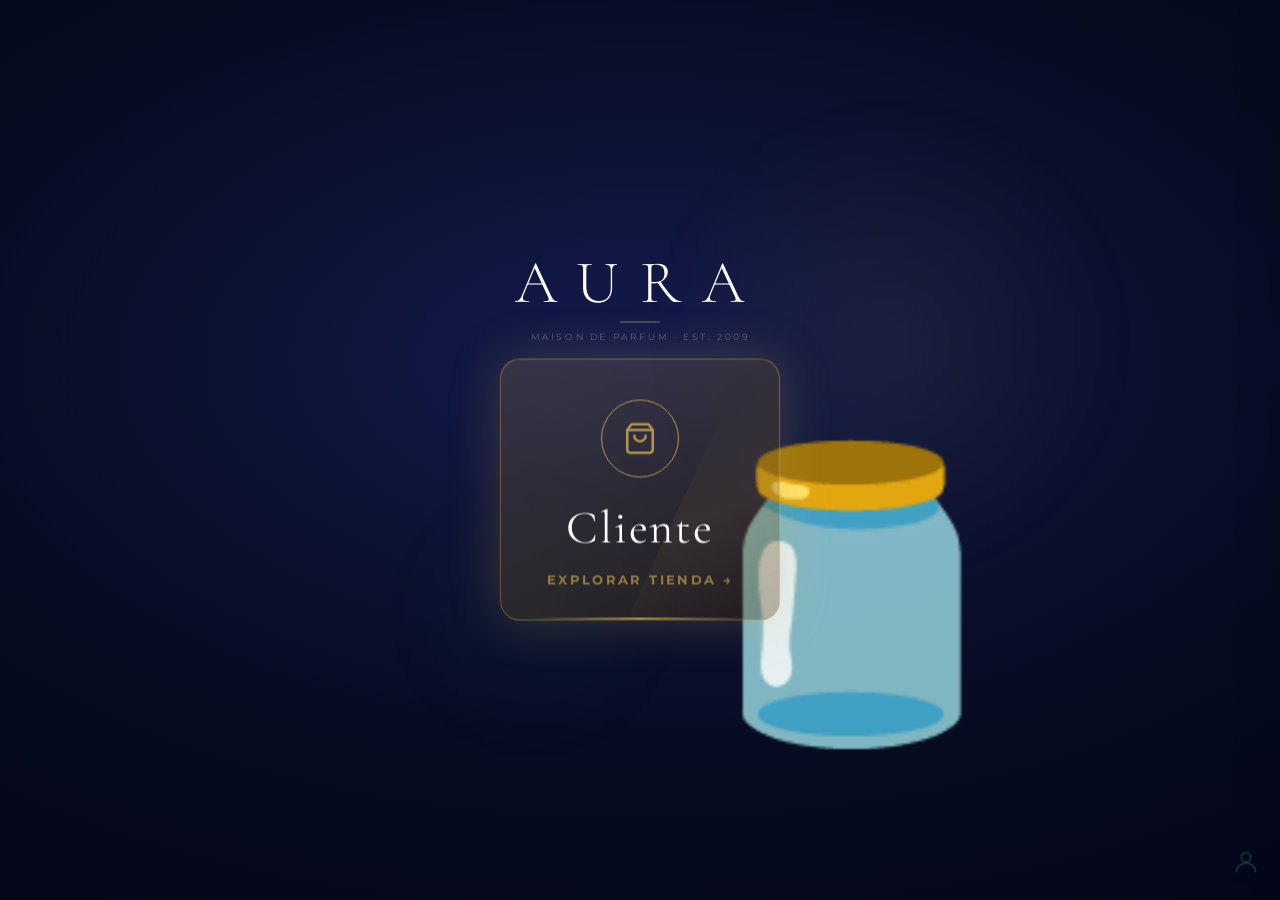
==== index.html @ 18c8e719 "Add files via upload" ====
<!DOCTYPE html>
<html lang="es">

<head>
  <meta charset="utf-8" />
  <meta name="viewport" content="width=device-width, initial-scale=1.0" />
  <title>AURA - Perfumería</title>
  <meta name="description" content="AURA" />
  <meta name="title" content="AURA" />
  <meta property="og:title" content="AURA" />
  <meta property="og:site_name" content="AURA" />
  <meta property="og:description" content="AURA" />
  <meta name="twitter:title" content="AURA" />
  <meta name="twitter:description" content="AURA" />
  <link rel="manifest" href="site.webmanifest" />
  <link rel="apple-touch-icon" sizes="180x180" href="icon-180.png" />
  <link rel="icon" type="image/png" sizes="192x192" href="icon-192.png" />
  <link rel="icon" type="image/png" sizes="512x512" href="icon-512.png" />
  <meta property="og:type" content="website" />
  <meta property="og:image" content="icon-512.png" />
  <meta property="og:image:type" content="image/png" />
  <meta property="og:image:width" content="512" />
  <meta property="og:image:height" content="512" />
  <meta name="twitter:card" content="summary_large_image" />
  <meta name="twitter:image" content="icon-512.png" />
  <meta name="theme-color" content="#080C22" />
  <meta name="apple-mobile-web-app-capable" content="yes" />
  <meta name="apple-mobile-web-app-status-bar-style" content="black-translucent" />
  <meta name="apple-mobile-web-app-title" content="AURA - Perfumería" />

  <script src="https://cdn.jsdelivr.net/npm/chart.js">

/* MOD-1: disparadores psicologicos de compra */
/* MOD-2: reseñas al final del carrito */
/* MOD-3: banner inicial en la tienda */
/* MOD-4: métricas comerciales reales */
(function () {
  const REVIEWS = [
    { name: "Valentina M.", stars: 5, text: "Me enamoré del Yara, dura todo el día y el frasco es hermoso. ¡Lo recomiendo 100%!", product: "Yara" },
    { name: "Lucía P.", stars: 5, text: "El Erba Pura es increíble, muy dulce y femenino. Ya pedí el segundo.", product: "Erba Pura" },
    { name: "Carolina R.", stars: 5, text: "El 9pm para mi novio fue un éxito total, proyecto mucho y huele espectacular.", product: "9pm" },
    { name: "Martina G.", stars: 5, text: "La atención es excelente y los perfumes son inigualables. ¡Volveré a comprar!", product: "AURA" },
    { name: "Florencia T.", stars: 5, text: "Muy buena relación calidad-precio. El Khamrah es puro lujo árabe.", product: "Khamrah" },
  ];

  function safeJSONParse(raw, fallback) {
    try { return JSON.parse(raw); } catch (e) { return fallback; }
  }

  function money(v) {
    return '$' + Number(v || 0).toLocaleString('es-AR');
  }

  function getOfferDeadline() {
    const key = 'aura_offer_deadline';
    const now = Date.now();
    let deadline = Number(localStorage.getItem(key) || 0);
    if (!deadline || deadline <= now) {
      deadline = now + (24 * 60 * 60 * 1000);
      localStorage.setItem(key, String(deadline));
    }
    return deadline;
  }

  function formatRemaining(ms) {
    const total = Math.max(0, Math.floor(ms / 1000));
    const h = String(Math.floor(total / 3600)).padStart(2, '0');
    const m = String(Math.floor((total % 3600) / 60)).padStart(2, '0');
    const s = String(total % 60).padStart(2, '0');
    return `${h}:${m}:${s}`;
  }

  function isOfferProduct(product) {
    const badge = String(product?.badge || '').toUpperCase();
    return product?.oferta === true || badge.includes('PROMO') || badge.includes('OFERTA');
  }

  function getPopularity(productId) {
    const key = `aura_pop_${productId}`;
    let value = Number(localStorage.getItem(key) || 0);
    if (!value) {
      value = Math.floor(Math.random() * 40) + 60;
      localStorage.setItem(key, String(value));
    }
    return value;
  }

  function enhanceProductCards() {
    const grid = document.getElementById('product-grid');
    if (!grid) return;
    const deadline = getOfferDeadline();
    grid.querySelectorAll('.prod-card').forEach(card => {
      const heart = card.querySelector('.prod-heart[data-pid]');
      const productId = heart?.dataset?.pid;
      const product = PRODUCTS.find(p => p.id === productId);
      if (!product) return;
      const body = card.querySelector('.prod-body');
      const nameEl = card.querySelector('.prod-name');
      const sizeEl = card.querySelector('.prod-size');
      const priceEl = card.querySelector('.prod-price');
      if (!body || !nameEl || !sizeEl || !priceEl) return;

      card.querySelectorAll('.aura-stock-low,.aura-offer-timer,.aura-popularity').forEach(el => el.remove());

      if (typeof product.stock === 'number' && product.stock <= 5 && product.stock > 0) {
        const stock = document.createElement('div');
        stock.className = 'aura-stock-low';
        stock.textContent = `⚠️ ¡Solo quedan ${product.stock}!`;
        nameEl.insertAdjacentElement('afterend', stock);
      }

      if (typeof product.stock !== 'undefined') {
        const pop = document.createElement('div');
        pop.className = 'aura-popularity';
        pop.textContent = `🔥 ${getPopularity(product.id)} personas lo vieron hoy`;
        sizeEl.insertAdjacentElement('afterend', pop);
      }

      if (isOfferProduct(product)) {
        const timer = document.createElement('div');
        timer.className = 'aura-offer-timer';
        timer.dataset.offerDeadline = String(deadline);
        timer.textContent = `🕐 Oferta termina en: ${formatRemaining(deadline - Date.now())}`;
        const footer = card.querySelector('.prod-footer');
        if (footer) footer.insertAdjacentElement('beforebegin', timer);
      }
    });
  }

  function updateOfferTimers() {
    let deadline = getOfferDeadline();
    const now = Date.now();
    if (deadline <= now) {
      deadline = now + (24 * 60 * 60 * 1000);
      localStorage.setItem('aura_offer_deadline', String(deadline));
    }
    document.querySelectorAll('.aura-offer-timer').forEach(el => {
      el.dataset.offerDeadline = String(deadline);
      el.textContent = `🕐 Oferta termina en: ${formatRemaining(deadline - Date.now())}`;
    });
  }

  function shufflePick(list, count) {
    const arr = [...list];
    for (let i = arr.length - 1; i > 0; i--) {
      const j = Math.floor(Math.random() * (i + 1));
      [arr[i], arr[j]] = [arr[j], arr[i]];
    }
    return arr.slice(0, count);
  }

  function injectCartReviews() {
    const body = document.getElementById('cart-body');
    if (!body || !Cart.items().length) return;
    const old = document.getElementById('cart-reviews');
    if (old) old.remove();
    const reviews = shufflePick(REVIEWS, 3);
    const wrap = document.createElement('div');
    wrap.id = 'cart-reviews';
    wrap.style.marginTop = '1.5rem';
    wrap.innerHTML = `
      <div style="font-family:'Cormorant Garamond',serif; font-size:1.15rem; color:#C9A84C; margin-bottom:0.75rem; font-weight:600">
        ⭐ Lo que dicen nuestras clientas
      </div>
      <div class="cart-reviews-track">
        ${reviews.map(r => `
          <div class="cart-review-card">
            <div class="cart-review-name">${escapeHtml(r.name)}</div>
            <div class="cart-review-stars">${'★'.repeat(r.stars)}</div>
            <div class="cart-review-text">${escapeHtml(r.text)}</div>
            <div class="cart-review-product">Reseña sobre: ${escapeHtml(r.product)}</div>
          </div>
        `).join('')}
      </div>`;
    body.appendChild(wrap);
  }

  function getProductVisual(product) {
    if (Array.isArray(product?.images) && product.images[0]) {
      return `<img src="${product.images[0]}" alt="${escapeHtml(product.name)}">`;
    }
    return `<div class="aura-store-emoji">${escapeHtml(product?.emoji || '🌸')}</div>`;
  }

  function chooseBannerProducts() {
    const valid = [...PRODUCTS].filter(p => typeof p.price === 'number');
    if (!valid.length) return [];
    const byPrice = [...valid].sort((a, b) => (b.price || 0) - (a.price || 0));
    const estrella = valid.find(p => String(p.badge || '').toUpperCase() === 'ESTRELLA') || byPrice[0];
    let recomendado = valid.find(p => {
      const badge = String(p.badge || '').toUpperCase();
      return badge === 'TOP' || badge === 'RECOMENDADO';
    }) || byPrice[1] || byPrice[0];
    if (recomendado && estrella && recomendado.id === estrella.id) recomendado = byPrice.find(p => p.id !== estrella.id) || recomendado;
    return [
      { kicker: 'Producto estrella', text: estrella, button: 'Ver producto' },
      { kicker: '⭐ Recomendado para vos', text: recomendado, button: 'Ver producto' }
    ].filter(x => x.text);
  }

  let bannerIndex = 0;
  let bannerInterval = null;
  let bannerStartX = null;

  function goToBannerSlide(index) {
    const banner = document.getElementById('aura-store-banner');
    if (!banner) return;
    const track = banner.querySelector('.aura-store-banner-track');
    const dots = banner.querySelectorAll('.aura-store-dot');
    const total = dots.length || 1;
    bannerIndex = ((index % total) + total) % total;
    if (track) track.style.transform = `translateX(-${bannerIndex * 100}%)`;
    dots.forEach((dot, i) => dot.classList.toggle('active', i === bannerIndex));
  }

  function restartBannerAuto() {
    clearInterval(bannerInterval);
    const banner = document.getElementById('aura-store-banner');
    if (!banner) return;
    const total = banner.querySelectorAll('.aura-store-dot').length;
    if (total <= 1) return;
    bannerInterval = setInterval(() => goToBannerSlide(bannerIndex + 1), 5000);
  }

  function scrollToProductCard(productId) {
    const targetHeart = document.querySelector(`.prod-heart[data-pid="${productId}"]`);
    const card = targetHeart?.closest('.prod-card');
    const screen = document.getElementById('s-store');
    if (!card || !screen) return;
    const top = card.offsetTop - 90;
    screen.scrollTo({ top, behavior: 'smooth' });
  }

  function initStoreBanner() {
    const storeBody = document.querySelector('#s-store .store-body');
    const hero = document.getElementById('store-hero');
    if (!storeBody || !hero) return;
    let banner = document.getElementById('aura-store-banner');
    if (!banner) {
      banner = document.createElement('div');
      banner.id = 'aura-store-banner';
      banner.className = 'aura-store-banner';
      storeBody.insertBefore(banner, hero);
    }
    const slides = chooseBannerProducts();
    if (!slides.length) {
      banner.style.display = 'none';
      return;
    }
    banner.style.display = '';
    banner.innerHTML = `
      <div class="aura-store-banner-track">
        ${slides.map(slide => `
          <div class="aura-store-slide">
            <div class="aura-store-media">${getProductVisual(slide.text)}</div>
            <div class="aura-store-copy">
              <div class="aura-store-kicker">${slide.kicker}</div>
              <div class="aura-store-title">${escapeHtml(slide.text.name)}</div>
              <div class="aura-store-price">${money(slide.text.price)}</div>
              <button class="aura-store-btn" type="button" data-product-id="${slide.text.id}">${slide.button}</button>
            </div>
          </div>
        `).join('')}
      </div>
      <div class="aura-store-dots">
        ${slides.map((_, i) => `<button class="aura-store-dot ${i === 0 ? 'active' : ''}" type="button" data-index="${i}" aria-label="Ir al slide ${i + 1}"></button>`).join('')}
      </div>`;

    banner.querySelectorAll('.aura-store-dot').forEach(dot => {
      dot.addEventListener('click', () => {
        goToBannerSlide(Number(dot.dataset.index || 0));
        restartBannerAuto();
      });
    });

    banner.querySelectorAll('.aura-store-btn').forEach(btn => {
      btn.addEventListener('click', () => scrollToProductCard(btn.dataset.productId));
    });

    banner.onpointerdown = e => { bannerStartX = e.clientX; };
    banner.onpointerup = e => {
      if (bannerStartX == null) return;
      const dx = e.clientX - bannerStartX;
      if (Math.abs(dx) > 40) goToBannerSlide(bannerIndex + (dx < 0 ? 1 : -1));
      bannerStartX = null;
      restartBannerAuto();
    };
    banner.onpointercancel = () => { bannerStartX = null; };

    goToBannerSlide(0);
    restartBannerAuto();
  }

  function getSalesHistory() {
    const key = 'aura_sales_history';
    const existing = safeJSONParse(localStorage.getItem(key), null);
    if (Array.isArray(existing) && existing.length) return existing;
    const history = [];
    const products = PRODUCTS.filter(p => typeof p.price === 'number');
    const today = new Date();
    for (let dayOffset = 29; dayOffset >= 0; dayOffset--) {
      const d = new Date(today);
      d.setDate(today.getDate() - dayOffset);
      const day = d.toISOString().slice(0, 10);
      const salesCount = Math.floor(Math.random() * 21) + 5;
      for (let i = 0; i < salesCount; i++) {
        const product = products[Math.floor(Math.random() * products.length)] || products[0];
        if (!product) continue;
        history.push({
          date: day,
          productId: product.id,
          qty: Math.floor(Math.random() * 3) + 1,
          price: Number(product.price || 0)
        });
      }
    }
    localStorage.setItem(key, JSON.stringify(history));
    return history;
  }

  function buildCommercialMetrics() {
    const history = getSalesHistory();
    const today = new Date().toISOString().slice(0, 10);
    const yesterdayDate = new Date();
    yesterdayDate.setDate(yesterdayDate.getDate() - 1);
    const yesterday = yesterdayDate.toISOString().slice(0, 10);

    const salesToday = history.filter(s => s.date === today).reduce((acc, s) => acc + Number(s.qty || 0), 0);
    const salesYesterday = history.filter(s => s.date === yesterday).reduce((acc, s) => acc + Number(s.qty || 0), 0);
    const diff = salesToday - salesYesterday;

    const revenue = history.reduce((acc, s) => acc + Number(s.qty || 0) * Number(s.price || 0), 0);
    const avgTicket = history.length ? Math.round(revenue / history.length) : 0;

    const byProduct = {};
    history.forEach(s => { byProduct[s.productId] = (byProduct[s.productId] || 0) + Number(s.qty || 0); });
    const top3 = Object.entries(byProduct)
      .sort((a, b) => b[1] - a[1])
      .slice(0, 3)
      .map(([productId, qty]) => ({ product: PRODUCTS.find(p => p.id === productId), qty }));

    const rotation = PRODUCTS
      .filter(p => typeof p.stock === 'number')
      .map(p => {
        const sold = byProduct[p.id] || 0;
        const denominator = Math.max(1, Number(p.stock || 0));
        return { product: p, ratio: sold / denominator };
      })
      .sort((a, b) => b.ratio - a.ratio)[0];

    return {
      salesToday,
      diff,
      avgTicket,
      top3,
      rotation
    };
  }

  function renderCommercialMetrics() {
    const panel = document.getElementById('sec-panel');
    const chartCard = panel?.querySelector('.chart-card');
    if (!panel || !chartCard) return;
    let wrap = document.getElementById('aura-commercial-metrics');
    if (!wrap) {
      wrap = document.createElement('div');
      wrap.id = 'aura-commercial-metrics';
      wrap.className = 'aura-metrics-wrap';
      chartCard.parentNode.insertBefore(wrap, chartCard);
    }

    const data = buildCommercialMetrics();
    const diffClass = data.diff >= 0 ? 'positive' : 'negative';
    const diffText = `${data.diff >= 0 ? '+' : ''}${data.diff} vs ayer`;
    const rotationName = data.rotation?.product?.name || 'Sin datos';
    const rotationRatio = data.rotation ? `${data.rotation.ratio.toFixed(1)}x` : '0x';
    const needRestock = (data.rotation?.ratio || 0) > 2;

    wrap.innerHTML = `
      <div class="aura-metrics-title">📊 Métricas Comerciales</div>
      <div class="aura-commercial-grid">
        <div class="aura-commercial-card">
          <div class="aura-commercial-head" style="color:var(--green)">📦 Ventas por día</div>
          <div class="aura-commercial-value">${data.salesToday}</div>
          <div class="aura-commercial-sub ${diffClass}">${diffText}</div>
        </div>
        <div class="aura-commercial-card">
          <div class="aura-commercial-head" style="color:var(--gold)">🧾 Ticket promedio</div>
          <div class="aura-commercial-value">${money(data.avgTicket)}</div>
          <div class="aura-commercial-sub">Promedio últimos 30 días</div>
        </div>
        <div class="aura-commercial-card tall">
          <div class="aura-commercial-head" style="color:var(--gold)">🏆 Productos más vendidos</div>
          <div class="aura-commercial-list">
            ${data.top3.map((row, idx) => `<div><span>${idx + 1}. ${escapeHtml(row.product?.name || 'Producto')}</span><strong>${row.qty} uds.</strong></div>`).join('') || '<div><span>Sin ventas</span><strong>0 uds.</strong></div>'}
          </div>
        </div>
        <div class="aura-commercial-card">
          <div class="aura-commercial-head" style="color:var(--orange)">🔄 Rotación de stock</div>
          <div class="aura-commercial-value">${escapeHtml(rotationName)}</div>
          <div class="aura-commercial-sub" style="color:${needRestock ? 'var(--red)' : 'var(--text)'}">${rotationRatio}</div>
          ${needRestock ? '<div class="aura-rotation-alert">⚠️ Reabastecer</div>' : '<div class="aura-commercial-sub">Mayor rotación de los últimos 30 días</div>'}
        </div>
      </div>`;
  }

  const originalRenderProducts = renderProducts;
  renderProducts = function () {
    originalRenderProducts.apply(this, arguments);
    enhanceProductCards();
    initStoreBanner();
    updateOfferTimers();
  };

  const originalCartOpen = Cart.open;
  Cart.open = function () {
    const result = originalCartOpen.apply(this, arguments);
    setTimeout(injectCartReviews, 0);
    return result;
  };

  ['addItem', 'updateQty', 'remove'].forEach(method => {
    const original = Cart[method];
    Cart[method] = function () {
      const result = original.apply(this, arguments);
      setTimeout(injectCartReviews, 0);
      return result;
    };
  });

  const originalDashKPIs = Dash.updatePanelKPIs;
  Dash.updatePanelKPIs = function () {
    const result = originalDashKPIs.apply(this, arguments);
    renderCommercialMetrics();
    return result;
  };

  const originalAppShow = App.show;
  App.show = function (id) {
    const result = originalAppShow.apply(this, arguments);
    if (id === 's-store') {
      setTimeout(() => {
        initStoreBanner();
        enhanceProductCards();
        updateOfferTimers();
      }, 30);
    }
    if (id === 's-dashboard') {
      setTimeout(renderCommercialMetrics, 120);
    }
    return result;
  };

  setInterval(updateOfferTimers, 1000);

  if (document.readyState === 'loading') {
    document.addEventListener('DOMContentLoaded', () => {
      initStoreBanner();
      enhanceProductCards();
      renderCommercialMetrics();
      updateOfferTimers();
    });
  } else {
    initStoreBanner();
    enhanceProductCards();
    renderCommercialMetrics();
    updateOfferTimers();
  }
})();

</script>
<script src="https://cdn.jsdelivr.net/npm/fuse.js@7.0.0/dist/fuse.min.js"></script>
  <link
    href="https://fonts.googleapis.com/css2?family=Cormorant+Garamond:ital,wght@0,300;0,400;0,600;1,300;1,400;1,600&family=Montserrat:wght@300;400;500;600;700&display=swap"
    rel="stylesheet" />
  <style>
    /* ── TOKENS ───────────────────────────────── */
    :root {
      --navy: #0C0F1A;
      --navy2: #080C22;
      --navy3: #131B4D;
      --gold: #D6B66A;
      --gold2: #B9933B;
      --gold-grad: linear-gradient(135deg, #E2C987 0%, #B9933B 100%);
      --teal: #2D7A6B;
      --teal2: #1A5C4E;
      --green: #10B981;
      --red: #EF4444;
      --orange: #F59E0B;
      --bg: #F7F8FA;
      --bg-warm: #F5F0E8;
      --card: #fff;
      --text: #1E293B;
      --muted: #64748B;
      --border: #E2E8F0;
      --sidebar-w: 240px;
      --radius: 12px;
      --trans: .3s cubic-bezier(.22, 1, .36, 1);
    }

    * {
      box-sizing: border-box;
      margin: 0;
      padding: 0
    }

    html,
    body {
      height: 100%;
      font-family: 'Montserrat', sans-serif;
      background: var(--navy2)
    }

    button {
      cursor: pointer;
      font-family: inherit
    }

    input,
    textarea,
    select {
      font-family: inherit
    }

    ::-webkit-scrollbar {
      width: 5px
    }

    ::-webkit-scrollbar-thumb {
      background: #334155;
      border-radius: 99px
    }

    .display {
      font-family: 'Cormorant Garamond', serif
    }

    @keyframes fadeUp {
      from {
        opacity: 0;
        transform: translateY(14px)
      }

      to {
        opacity: 1;
        transform: translateY(0)
      }
    }

    @keyframes heroReveal {
      from {
        opacity: 0;
        transform: translateY(22px)
      }

      to {
        opacity: 1;
        transform: translateY(0)
      }
    }

    @keyframes fadeIn {
      from {
        opacity: 0
      }

      to {
        opacity: 1
      }
    }

    @keyframes shimmer {
      0% {
        background-position: -200% 0
      }

      100% {
        background-position: 200% 0
      }
    }

    @keyframes spin {
      to {
        transform: rotate(360deg)
      }
    }

    @keyframes badgePop {
      0% {
        transform: scale(1)
      }

      40% {
        transform: scale(1.35)
      }

      100% {
        transform: scale(1)
      }
    }

    .anim {
      animation: fadeUp .45s cubic-bezier(.22, 1, .36, 1) both
    }

    .d1 {
      animation-delay: .07s
    }

    .d2 {
      animation-delay: .14s
    }

    .d3 {
      animation-delay: .21s
    }

    .d4 {
      animation-delay: .28s
    }

    /* ─── SCREEN SYSTEM ──────────────────────── */
    .screen {
      display: none;
      width: 100%;
      min-height: 100vh
    }

    .screen.active {
      display: flex
    }

    /* ══════════════════════════════════════════
   SCREEN 1 — PORTAL GATE
══════════════════════════════════════════ */
    #s-portal {
      flex-direction: column;
      align-items: center;
      justify-content: center;
      background: radial-gradient(ellipse 90% 70% at 50% 40%, #131B4D 0%, #080C22 60%, #04071A 100%);
      padding: 2rem;
      position: relative;
      overflow: hidden;
      min-height: 100vh;
      min-height: 100dvh;
      isolation: isolate;
    }

    /* Portal background image support — anti-flicker for iOS/Android */
    #s-portal {
      background-size: cover;
      background-position: center;
      background-repeat: no-repeat;
      will-change: transform;
      backface-visibility: hidden;
      -webkit-backface-visibility: hidden;
    }

    /* Ambient light orbs for portal (when no bg image) */
    #s-portal::before {
      content: '';
      position: absolute;
      width: min(500px, 80vw);
      height: min(500px, 80vw);
      border-radius: 50%;
      background: radial-gradient(circle, rgba(201, 168, 76, .07) 0%, transparent 70%);
      top: 10%;
      left: 50%;
      transform: translateX(-50%);
      pointer-events: none;
      z-index: 0;
    }

    #s-portal::after {
      content: '';
      position: absolute;
      width: min(300px, 60vw);
      height: min(300px, 60vw);
      border-radius: 50%;
      background: radial-gradient(circle, rgba(45, 122, 107, .06) 0%, transparent 70%);
      bottom: 15%;
      left: 30%;
      pointer-events: none;
      z-index: 0;
    }

    #s-portal .portal-brand,
    #s-portal .portal-cards {
      position: relative;
      z-index: 1;
    }

    .portal-bottle {
      position: absolute;
      top: 50%;
      left: 50%;
      transform: translate(-50%, -55%);
      width: min(420px, 70vw);
      opacity: .13;
      pointer-events: none;
      font-size: min(280px, 45vw);
      line-height: 1;
      text-align: center;
    }

    .portal-meta {
      font-size: .65rem;
      letter-spacing: .3em;
      text-transform: uppercase;
      color: rgba(255, 255, 255, .3);
      margin-bottom: 2.5rem;
      position: relative;
      z-index: 1;
    }

    .portal-brand {
      display: flex;
      flex-direction: column;
      align-items: center;
      gap: .65rem;
      margin-bottom: 2.5rem;
      position: relative;
      z-index: 1;
    }

    .portal-brand-name {
      font-family: 'Cormorant Garamond', serif;
      font-size: clamp(2.4rem, 8vw, 3.2rem);
      font-weight: 300;
      letter-spacing: .35em;
      color: #fff;
      text-transform: uppercase;
      line-height: 1;
    }

    .portal-brand-rule {
      width: 40px;
      height: 1px;
      background: var(--gold);
      opacity: .6;
    }

    .portal-brand-tagline {
      font-size: .58rem;
      letter-spacing: .28em;
      text-transform: uppercase;
      color: rgba(255, 255, 255, .3);
    }
    .portal-shell {
      width: min(560px, 92vw);
      display: flex;
      flex-direction: column;
      align-items: center;
      justify-content: center;
      gap: 1.1rem;
      position: relative;
      z-index: 1;
      transform: translateY(-1.5vh);
    }

    .portal-brand {
      margin-bottom: 0;
      gap: .5rem;
    }

    .portal-brand-name {
      font-size: clamp(2.8rem, 8.5vw, 3.8rem);
    }

    .portal-cards {
      width: 100%;
      gap: 0;
    }

    .portal-card-main {
      width: min(420px, 92vw);
      min-height: 240px;
      padding: 3rem 2.5rem 2.55rem;
      gap: 1.15rem;
      margin: 0 auto;
    }

    .portal-card-main .portal-card-icon {
      width: 78px;
      height: 78px;
      margin-bottom: .4rem;
    }

    .portal-card-main .portal-card-icon svg {
      width: 34px;
      height: 34px;
    }

    .portal-card-main .portal-card-title {
      font-size: clamp(2.35rem, 6vw, 2.9rem);
    }

    .portal-card-main .portal-card-sub {
      font-size: .82rem;
      letter-spacing: .18em;
    }

    .portal-staff-fab {
      position: fixed;
      right: 20px;
      bottom: 24px;
      width: 28px;
      height: 28px;
      padding: 0;
      border: none;
      background: transparent;
      color: rgba(45, 212, 160, .2);
      z-index: 15;
      display: inline-flex;
      align-items: center;
      justify-content: center;
      transition: color .22s ease, transform .22s ease;
    }

    .portal-staff-fab svg {
      width: 28px;
      height: 28px;
      stroke: currentColor;
      fill: none;
      stroke-width: 1.8;
      stroke-linecap: round;
      stroke-linejoin: round;
    }

    .portal-staff-fab:hover,
    .portal-staff-fab:focus-visible {
      color: rgba(45, 212, 160, .55);
      transform: scale(1.06);
      outline: none;
    }

    .portal-cards {
      display: flex;
      gap: 1.5rem;
      flex-wrap: wrap;
      justify-content: center;
      position: relative;
      z-index: 1;
    }

    .portal-card {
      width: min(280px, 44vw);
      padding: 2.5rem 2rem 2rem;
      border-radius: 20px;
      display: flex;
      flex-direction: column;
      align-items: center;
      justify-content: center;
      gap: 1rem;
      cursor: pointer;
      text-align: center;
      position: relative;
      overflow: hidden;
      backdrop-filter: blur(18px);
      -webkit-backdrop-filter: blur(18px);
      transition: transform 0.3s ease, box-shadow 0.3s ease;
      border: 1px solid;
    }
    .portal-card:hover { transform: translateY(-5px); }
    .portal-card:active { transform: translateY(-2px); }

    /* TEAL — Personal */
    .portal-card.teal {
      background: linear-gradient(145deg, rgba(45,122,107,0.25) 0%, rgba(20,60,50,0.35) 100%);
      border-color: rgba(45,200,150,0.35);
      box-shadow: 0 0 40px rgba(45,180,120,0.2), inset 0 1px 0 rgba(255,255,255,0.08);
      color: #2DD4A0;
    }
    .portal-card.teal::after {
      content: '';
      position: absolute;
      bottom: 0; left: 10%; right: 10%;
      height: 2px;
      background: linear-gradient(90deg, transparent, #2DD4A0, transparent);
      border-radius: 99px;
      opacity: 0.7;
    }

    /* GOLD — Cliente */
    .portal-card.gold {
      background: linear-gradient(145deg, rgba(201,168,76,0.2) 0%, rgba(80,55,10,0.35) 100%);
      border-color: rgba(201,168,76,0.4);
      box-shadow: 0 0 50px rgba(201,168,76,0.25), inset 0 1px 0 rgba(255,255,255,0.06);
      color: #C9A84C;
    }
    .portal-card.gold::after {
      content: '';
      position: absolute;
      bottom: 0; left: 10%; right: 10%;
      height: 2px;
      background: linear-gradient(90deg, transparent, #C9A84C, transparent);
      border-radius: 99px;
      opacity: 0.8;
    }
    .portal-card.gold::before {
      content: '';
      position: absolute;
      top: -50%; right: -30%;
      width: 60%; height: 200%;
      background: linear-gradient(135deg, transparent 30%, rgba(201,168,76,0.08) 50%, transparent 70%);
      transform: rotate(25deg);
      pointer-events: none;
    }

    .portal-card-icon {
      width: 58px; height: 58px;
      border-radius: 50%;
      display: flex; align-items: center; justify-content: center;
      border: 1.5px solid currentColor;
      opacity: 0.85;
      margin-bottom: 0.25rem;
    }
    .portal-card-icon svg {
      width: 26px; height: 26px;
      stroke: currentColor; fill: none; stroke-width: 1.8;
      stroke-linecap: round; stroke-linejoin: round;
    }
    .portal-card-title {
      font-family: 'Cormorant Garamond', serif;
      font-size: 2rem; font-weight: 400;
      letter-spacing: 0.04em; color: #fff;
    }
    .portal-card-sub {
      font-size: 0.62rem; font-weight: 700;
      letter-spacing: 0.14em; text-transform: uppercase;
      opacity: 0.65; color: currentColor;
    }

    /* ══════════════════════════════════════════
   SCREEN 2 — STAFF PASSWORD GATE
══════════════════════════════════════════ */
    #s-staff-gate {
      align-items: center;
      justify-content: center;
      background: #0C0F14;
      padding: 2rem;
    }

    .staff-card {
      background: linear-gradient(160deg, #1e2235 0%, #181C28 100%);
      border: 1px solid rgba(201, 168, 76, .18);
      border-radius: 20px;
      padding: 2.5rem 2rem;
      width: min(360px, 94vw);
      text-align: center;
      box-shadow: 0 32px 80px rgba(0, 0, 0, .6), inset 0 1px 0 rgba(255, 255, 255, .04);
    }

    .staff-lock {
      width: 64px;
      height: 64px;
      border-radius: 50%;
      background: #232738;
      display: flex;
      align-items: center;
      justify-content: center;
      font-size: 1.8rem;
      margin: 0 auto 1.4rem;
    }

    .staff-title {
      font-family: 'Cormorant Garamond', serif;
      font-size: 1.6rem;
      font-weight: 400;
      color: #fff;
      margin-bottom: .35rem
    }

    .staff-sub {
      font-size: .65rem;
      letter-spacing: .16em;
      text-transform: uppercase;
      color: rgba(255, 255, 255, .35);
      margin-bottom: 1.6rem
    }

    .password-wrap {
      position: relative;
      margin-bottom: 1.2rem
    }

    .password-input {
      width: 100%;
      background: #0C0F14;
      border: 1px solid rgba(201, 168, 76, .3);
      border-radius: 10px;
      padding: .85rem 3rem .85rem 1rem;
      color: #fff;
      font-size: .95rem;
      text-align: center;
      letter-spacing: .2em;
      outline: none;
      transition: border-color var(--trans);
    }

    .password-input:focus {
      border-color: var(--gold)
    }

    .password-eye {
      position: absolute;
      right: .9rem;
      top: 50%;
      transform: translateY(-50%);
      background: none;
      border: none;
      color: rgba(255, 255, 255, .35);
      font-size: 1rem;
      padding: 4px;
    }

    .btn-ingresar {
      width: 100%;
      background: var(--gold-grad);
      color: #1a1200;
      border: none;
      border-radius: 10px;
      padding: .9rem;
      font-size: .7rem;
      font-weight: 700;
      letter-spacing: .14em;
      text-transform: uppercase;
      transition: filter var(--trans), transform var(--trans);
      margin-bottom: .9rem;
    }

    .btn-ingresar:hover {
      filter: brightness(1.1);
      transform: translateY(-1px)
    }

    .btn-cancel {
      background: none;
      border: none;
      color: rgba(255, 255, 255, .3);
      font-size: .65rem;
      letter-spacing: .1em;
      text-transform: uppercase;
      text-decoration: none;
      transition: color var(--trans);
    }

    .btn-cancel:hover {
      color: rgba(255, 255, 255, .6)
    }

    /* ══════════════════════════════════════════
   SCREEN 3 — ADMIN DASHBOARD
══════════════════════════════════════════ */
    #s-dashboard {
      flex-direction: row;
      background: var(--bg)
    }

    .dash-sidebar {
      width: var(--sidebar-w);
      min-height: 100vh;
      background: var(--navy);
      display: flex;
      flex-direction: column;
      flex-shrink: 0;
      padding: 1.5rem 0;
    }

    .dash-logo {
      padding: 0 1.4rem 1.8rem;
      font-family: 'Cormorant Garamond', serif;
      font-size: 1.15rem;
      font-weight: 400;
      letter-spacing: .18em;
      color: #fff;
      display: flex;
      align-items: center;
      gap: .4rem;
    }

    .dash-logo-dot {
      width: 5px;
      height: 5px;
      border-radius: 50%;
      background: var(--green);
      flex-shrink: 0
    }

    .dash-nav {
      flex: 1;
      display: flex;
      flex-direction: column;
      gap: .2rem;
      padding: 0 .75rem
    }

    .dash-nav-item {
      display: flex;
      align-items: center;
      gap: .75rem;
      padding: .7rem .75rem;
      border-radius: 9px;
      color: rgba(255, 255, 255, .5);
      font-size: .78rem;
      font-weight: 500;
      cursor: pointer;
      transition: background var(--trans), color var(--trans);
      position: relative;
      background: none;
      border: none;
      text-align: left;
      width: 100%;
    }

    .dash-nav-item:hover {
      color: #fff;
      background: rgba(255, 255, 255, .07)
    }

    .dash-nav-item.active {
      color: #fff;
      background: rgba(16, 185, 129, .15)
    }

    .dash-nav-item.active .nav-icon {
      color: var(--green)
    }

    .nav-badge {
      width: 7px;
      height: 7px;
      border-radius: 50%;
      background: var(--green);
      position: absolute;
      right: .75rem;
      top: 50%;
      transform: translateY(-50%);
    }

    .nav-icon {
      font-size: 1rem;
      width: 20px;
      text-align: center;
      flex-shrink: 0
    }

    .dash-main {
      flex: 1;
      overflow-y: auto;
      padding: 2rem 2.2rem
    }

    .dash-topbar {
      display: flex;
      align-items: flex-start;
      justify-content: space-between;
      margin-bottom: 2rem;
      gap: 1rem;
      flex-wrap: wrap
    }

    .dash-back {
      font-size: .68rem;
      letter-spacing: .08em;
      color: var(--muted);
      margin-bottom: .3rem;
      cursor: pointer;
      background: none;
      border: none;
      padding: 0;
      display: flex;
      align-items: center;
      gap: .35rem
    }

    .dash-back:hover {
      color: var(--text)
    }

    .dash-page-title {
      font-family: 'Cormorant Garamond', serif;
      font-size: 2rem;
      font-weight: 300;
      color: var(--text)
    }

    .dash-page-sub {
      font-size: .75rem;
      color: var(--muted);
      margin-top: .15rem
    }

    .dash-actions {
      display: flex;
      gap: .75rem;
      flex-shrink: 0
    }

    .btn-outline {
      background: #fff;
      border: 1px solid var(--border);
      border-radius: 99px;
      padding: .55rem 1.2rem;
      font-size: .7rem;
      font-weight: 600;
      letter-spacing: .04em;
      color: var(--text);
      transition: border-color var(--trans);
    }

    .btn-outline:hover {
      border-color: #94a3b8
    }

    .btn-dark {
      background: var(--text);
      color: #fff;
      border: none;
      border-radius: 99px;
      padding: .55rem 1.2rem;
      font-size: .7rem;
      font-weight: 600;
      letter-spacing: .04em;
      transition: background var(--trans);
    }

    .btn-dark:hover {
      background: #334155
    }

    .kpi-grid {
      display: grid;
      grid-template-columns: repeat(auto-fit, minmax(200px, 1fr));
      gap: 1.25rem;
      margin-bottom: 2rem
    }

    .kpi-card {
      background: var(--card);
      border: 1px solid var(--border);
      border-radius: var(--radius);
      padding: 1.4rem 1.5rem
    }

    .kpi-card.dark {
      background: var(--navy);
      border-color: var(--navy)
    }

    .kpi-label {
      font-size: .62rem;
      font-weight: 600;
      letter-spacing: .12em;
      text-transform: uppercase;
      color: var(--muted);
      margin-bottom: .6rem
    }

    .kpi-card.dark .kpi-label {
      color: var(--green)
    }

    .kpi-value {
      font-family: 'Cormorant Garamond', serif;
      font-size: 2.2rem;
      font-weight: 300;
      color: var(--text);
      line-height: 1
    }

    .kpi-card.dark .kpi-value {
      color: #fff
    }

    .kpi-sub {
      font-size: .7rem;
      color: var(--green);
      margin-top: .3rem;
      display: flex;
      align-items: center;
      gap: .3rem
    }

    .kpi-card.dark .kpi-sub {
      color: var(--green)
    }

    .chart-card {
      background: var(--card);
      border: 1px solid var(--border);
      border-radius: var(--radius);
      padding: 1.5rem
    }

    .chart-header {
      display: flex;
      align-items: center;
      justify-content: space-between;
      margin-bottom: 1.4rem
    }

    .chart-title {
      font-family: 'Cormorant Garamond', serif;
      font-size: 1.2rem;
      font-weight: 400;
      color: var(--text)
    }

    .chart-tabs {
      display: flex;
      gap: .3rem
    }

    .chart-tab {
      border: none;
      padding: .35rem .75rem;
      border-radius: 99px;
      font-size: .65rem;
      font-weight: 600;
      letter-spacing: .04em;
      text-transform: uppercase;
      cursor: pointer;
      transition: background var(--trans), color var(--trans);
      background: transparent;
      color: var(--muted);
    }

    .chart-tab.active {
      background: var(--text);
      color: #fff
    }

    /* ══════════════════════════════════════════
   SCREEN 4 — CLIENT STORE
══════════════════════════════════════════ */
    #s-store {
      flex-direction: column;
      background: var(--bg-warm);
      min-height: 100vh;
      overflow-y: auto;
      scroll-behavior: smooth
    }

    .store-nav {
      position: sticky;
      top: 0;
      z-index: 100;
      background: rgba(245, 240, 232, .95);
      -webkit-backdrop-filter: blur(12px);
      backdrop-filter: blur(12px);
      border-bottom: 1px solid rgba(0, 0, 0, .06);
      display: flex;
      align-items: center;
      padding: .9rem 2rem;
      gap: 1.5rem;
    }

    .store-logo {
      font-family: 'Cormorant Garamond', serif;
      font-size: 1.15rem;
      letter-spacing: .18em;
      color: var(--text);
      display: flex;
      align-items: center;
      gap: .35rem;
      font-weight: 400
    }

    .store-logo-dot {
      width: 5px;
      height: 5px;
      border-radius: 50%;
      background: var(--gold);
      flex-shrink: 0
    }

    .store-nav-links {
      display: flex;
      gap: 2rem;
      flex: 1;
      justify-content: center
    }

    .store-nav-link {
      font-size: .7rem;
      font-weight: 500;
      letter-spacing: .1em;
      text-transform: uppercase;
      color: var(--muted);
      cursor: pointer;
      background: none;
      border: none;
      padding: 0;
      transition: color var(--trans)
    }

    .store-nav-link:hover {
      color: var(--text)
    }

    .store-nav-right {
      display: flex;
      align-items: center;
      gap: 1rem;
      margin-left: auto
    }

    .store-nav-icon {
      background: none;
      border: none;
      color: var(--muted);
      font-size: 1.1rem;
      cursor: pointer;
      padding: 4px;
      transition: color var(--trans);
      position: relative
    }

    .store-nav-icon:hover {
      color: var(--text)
    }

    .store-cart-btn {
      background: none;
      border: none;
      color: var(--muted);
      font-size: 1.1rem;
      cursor: pointer;
      padding: 4px;
      position: relative
    }

    .store-cart-btn:hover {
      color: var(--text)
    }

    .cart-discount-row {
      display: flex;
      justify-content: space-between;
      align-items: center;
      padding: .45rem 0;
      font-size: .82rem;
      color: #10B981;
      font-weight: 500;
    }

    .cart-discount-label {
      flex: 1;
    }

    .cart-discount-val {
      font-weight: 700;
    }

    .add-toast {
      position: fixed;
      bottom: 80px;
      left: 50%;
      transform: translateX(-50%) translateY(20px);
      background: rgba(15, 20, 40, .92);
      color: rgba(255,255,255,.92);
      border: 1px solid rgba(201,168,76,.3);
      border-radius: 12px;
      padding: .55rem 1.1rem;
      font-size: .75rem;
      font-weight: 500;
      letter-spacing: .02em;
      z-index: 5000;
      opacity: 0;
      transition: opacity .22s, transform .22s;
      pointer-events: none;
      white-space: nowrap;
    }

    .add-toast.show {
      opacity: 1;
      transform: translateX(-50%) translateY(0);
    }

    .cart-icon-wrap {
      position: relative;
      display: inline-flex;
      align-items: center;
      justify-content: center;
    }

    .cart-badge {
      position: absolute;
      top: -4px;
      right: -4px;
      min-width: 16px;
      height: 16px;
      background: #C9A84C;
      color: #1a1200;
      border-radius: 99px;
      font-size: .58rem;
      font-weight: 800;
      display: flex;
      align-items: center;
      justify-content: center;
      padding: 0 4px;
      opacity: 0;
      transform: scale(0);
      transition: opacity .18s, transform .22s cubic-bezier(.34,1.56,.64,1);
      pointer-events: none;
    }

    .cart-badge.has-items {
      opacity: 1;
      transform: scale(1);
    }

    .cart-badge.pulse {
      animation: badgePulse .4s ease-out;
    }

    @keyframes badgePulse {
      0% {
        transform: scale(1);
      }

      45% {
        transform: scale(1.45);
      }

      100% {
        transform: scale(1);
      }
    }

    .store-exit {
      font-size: .65rem;
      font-weight: 600;
      letter-spacing: .08em;
      color: var(--muted);
      cursor: pointer;
      background: none;
      border: none;
      display: flex;
      align-items: center;
      gap: .3rem
    }

    .store-exit:hover {
      color: var(--text)
    }

    .store-hero {
      background: linear-gradient(160deg, #1a1200 0%, #2a1f00 40%, #1c1500 100%);
      padding: 4rem 2rem;
      text-align: center;
    }

    /* hero inner wrapper — transparent on desktop, layout container on mobile */
    .store-hero-inner {
      padding: inherit;
      text-align: inherit
    }

    @media(min-width:481px) {
      .store-hero-inner {
        padding: 0;
        display: contents
      }

      .store-hero-logo-mobile {
        display: none !important
      }

      .store-hero-extra {
        display: none !important
      }

      .store-nav-mobile-left {
        display: none !important
      }

      .store-exit-desktop {
        display: flex !important
      }
    }

    .store-hero-cta {
      display: flex;
      gap: .75rem;
      flex-wrap: wrap;
      margin-top: 1.5rem;
      justify-content: center
    }

    .store-hero-cta .btn-hero-primary {
      background: var(--gold-grad);
      color: #1a1200;
      border: none;
      border-radius: 99px;
      padding: .75rem 1.75rem;
      font-size: .72rem;
      font-weight: 700;
      letter-spacing: .1em;
      text-transform: uppercase;
      cursor: pointer;
      transition: filter .2s
    }

    .store-hero-cta .btn-hero-primary:hover {
      filter: brightness(1.1)
    }

    .store-hero-cta .btn-hero-secondary {
      background: rgba(255, 255, 255, .1);
      border: 1px solid rgba(255, 255, 255, .28);
      color: rgba(255, 255, 255, .9);
      border-radius: 99px;
      padding: .75rem 1.5rem;
      font-size: .72rem;
      font-weight: 600;
      letter-spacing: .08em;
      text-transform: uppercase;
      cursor: pointer;
      backdrop-filter: blur(6px);
      transition: background .2s
    }

    .store-hero-cta .btn-hero-secondary:hover {
      background: rgba(255, 255, 255, .2)
    }

    .store-hero-extra {
      font-size: .78rem;
      color: rgba(201, 168, 76, .55);
      letter-spacing: .05em;
      line-height: 1.5;
      margin-top: .15rem
    }

    @media(max-width:480px) {
      .store-exit-desktop {
        display: none !important
      }
    }

    .store-announce {
      font-size: .62rem;
      font-weight: 600;
      letter-spacing: .1em;
      text-transform: uppercase;
      color: var(--gold);
      margin-bottom: 1.8rem;
    }

    .store-hero-h1 {
      font-family: 'Cormorant Garamond', serif;
      font-size: clamp(2.2rem, 5vw, 3.5rem);
      font-weight: 300;
      color: #fff;
      line-height: 1.1
    }

    .store-hero-h1 em {
      color: var(--gold);
      font-style: italic;
      font-weight: 300
    }

    .store-hero-sub {
      font-size: .85rem;
      color: rgba(255, 255, 255, .45);
      margin-top: .7rem
    }

    .store-body {
      padding: 2rem;
      max-width: 1200px;
      margin: 0 auto;
      width: 100%
    }

    .filter-bar {
      display: flex;
      align-items: center;
      justify-content: space-between;
      flex-wrap: wrap;
      gap: .75rem;
      margin-bottom: 2rem
    }

    .filter-chips {
      display: flex;
      gap: .5rem;
      flex-wrap: wrap
    }

    .chip {
      border: 1px solid var(--border);
      border-radius: 12px;
      padding: .55rem 1rem;
      font-size: .68rem;
      font-weight: 600;
      letter-spacing: .04em;
      text-transform: uppercase;
      cursor: pointer;
      background: #fff;
      color: var(--muted);
      transition: all var(--trans);
      display: flex;
      align-items: center;
      justify-content: center;
      gap: .35rem;
      min-height: 42px;
    }

    .chip:hover,
    .chip.active {
      background: var(--text);
      color: #fff;
      border-color: var(--text)
    }

    /* ── Nav Sugerencias — destacado desktop ── */
    #nav-link-sugerencias {
      position: relative;
      color: var(--gold) !important;
      font-weight: 700;
      letter-spacing: .08em;
      text-shadow: 0 0 12px rgba(201,168,76,.4);
    }
    #nav-link-sugerencias::after {
      content: '';
      position: absolute;
      bottom: -3px; left: 10%; right: 10%;
      height: 2px;
      background: var(--gold-grad);
      border-radius: 99px;
      animation: sugPulseBar 2s ease-in-out infinite;
    }
    @keyframes sugPulseBar {
      0%,100% { opacity: .7; transform: scaleX(.85); }
      50%      { opacity: 1; transform: scaleX(1); }
    }
    .sug-nav-badge {
      display: inline-flex;
      align-items: center;
      justify-content: center;
      background: var(--gold);
      color: #1a1200;
      font-size: .48rem;
      font-weight: 800;
      letter-spacing: .06em;
      padding: .12rem .35rem;
      border-radius: 99px;
      vertical-align: middle;
      margin-left: .25rem;
      animation: sugBadgePulse 1.8s ease-in-out infinite;
      line-height: 1.2;
    }
    @keyframes sugBadgePulse {
      0%,100% { opacity: 1; transform: scale(1); }
      50%      { opacity: .75; transform: scale(.92); }
    }
    /* Mob nav sug — destacado mobile */
    #mob-nav-sug {
      color: var(--gold) !important;
      position: relative;
    }
    #mob-nav-sug .mob-nav-icon {
      filter: drop-shadow(0 0 4px rgba(201,168,76,.6));
    }
    #mob-nav-sug::before {
      content: 'NUEVO';
      position: absolute;
      top: 2px; right: 6px;
      font-size: .42rem;
      font-weight: 800;
      letter-spacing: .05em;
      color: #1a1200;
      background: var(--gold);
      padding: .1rem .28rem;
      border-radius: 99px;
      animation: sugBadgePulse 1.8s ease-in-out infinite;
    }

    .search-wrap {
      position: relative
    }

    .search-input {
      border: 1px solid var(--border);
      border-radius: 99px;
      padding: .4rem 1rem .4rem 2rem;
      font-size: .72rem;
      width: 200px;
      background: #fff;
      color: var(--text);
      outline: none;
      transition: border-color var(--trans), width var(--trans);
    }

    .search-input:focus {
      border-color: var(--muted);
      width: 240px
    }

    .search-icon {
      position: absolute;
      left: .65rem;
      top: 50%;
      transform: translateY(-50%);
      color: var(--muted);
      font-size: .8rem;
      pointer-events: none
    }

    .product-grid {
      display: grid;
      grid-template-columns: repeat(auto-fill, minmax(220px, 1fr));
      gap: 1.25rem
    }

    .prod-card {
      background: var(--card);
      border-radius: 14px;
      overflow: hidden;
      cursor: pointer;
      transition: transform var(--trans), box-shadow var(--trans);
      box-shadow: 0 2px 12px rgba(0, 0, 0, .06)
    }

    .prod-card:hover {
      transform: translateY(-3px);
      box-shadow: 0 10px 28px rgba(0, 0, 0, .1)
    }

    .prod-thumb {
      height: 180px;
      background: #f0ede8;
      position: relative;
      overflow: hidden;
      display: flex;
      align-items: center;
      justify-content: center
    }

    .prod-thumb img {
      width: 100%;
      height: 100%;
      object-fit: cover
    }


    .img-box,
    .prod-thumb {
      position: relative;
      overflow: hidden;
    }

    .ribbon {
      position: absolute;
      top: 18px;
      right: -26px;
      width: 110px;
      background: #b84040;
      color: #f9e5e5;
      font-size: 10px;
      font-weight: 500;
      letter-spacing: 0.08em;
      text-align: center;
      padding: 4px 0;
      transform: rotate(45deg);
      z-index: 6;
      pointer-events: none;
    }

    .prod-carousel {
      position: relative;
      width: 100%;
      height: 100%;
      touch-action: pan-y;
      user-select: none;
      -webkit-user-select: none;
    }

    .prod-carousel-track {
      display: flex;
      width: 100%;
      height: 100%;
      transition: transform .38s cubic-bezier(.22, 1, .36, 1);
      will-change: transform;
    }

    .prod-carousel-slide {
      min-width: 100%;
      width: 100%;
      height: 100%;
      flex: 0 0 100%;
      position: relative;
      background: #f0ede8;
    }

    .prod-carousel-slide img,
    .prod-carousel-slide .prod-thumb-svg {
      width: 100%;
      height: 100%;
    }

    .prod-carousel-nav {
      position: absolute;
      top: 50%;
      transform: translateY(-50%);
      width: 34px;
      height: 34px;
      border: none;
      border-radius: 50%;
      background: rgba(12, 15, 26, .52);
      color: #fff;
      display: flex;
      align-items: center;
      justify-content: center;
      font-size: 1rem;
      line-height: 1;
      z-index: 4;
      opacity: 0;
      pointer-events: none;
      transition: opacity .22s ease, background .22s ease, transform .22s ease;
      backdrop-filter: blur(8px);
      -webkit-backdrop-filter: blur(8px);
    }

    .prod-carousel:hover .prod-carousel-nav,
    .prod-carousel:focus-within .prod-carousel-nav {
      opacity: 1;
      pointer-events: auto;
    }

    .prod-carousel-nav:hover {
      background: rgba(12, 15, 26, .72);
      transform: translateY(-50%) scale(1.05);
    }

    .prod-carousel-nav.prev {
      left: 10px;
    }

    .prod-carousel-nav.next {
      right: 10px;
    }

    .prod-carousel-dots {
      position: absolute;
      left: 50%;
      bottom: 10px;
      transform: translateX(-50%);
      display: flex;
      align-items: center;
      justify-content: center;
      gap: 6px;
      z-index: 4;
      padding: 4px 8px;
      border-radius: 999px;
      background: rgba(12, 15, 26, .18);
      backdrop-filter: blur(8px);
      -webkit-backdrop-filter: blur(8px);
    }

    .prod-carousel-dot {
      width: 7px;
      height: 7px;
      border: none;
      border-radius: 50%;
      padding: 0;
      background: rgba(255, 255, 255, .45);
      transition: transform .22s ease, background .22s ease;
    }

    .prod-carousel-dot.active {
      background: #fff;
      transform: scale(1.18);
    }

    @media (hover:none), (pointer:coarse) {
      .prod-carousel-nav {
        opacity: .96;
        pointer-events: auto;
        width: 30px;
        height: 30px;
        background: rgba(12, 15, 26, .42);
      }
    }

    .prod-thumb-emoji {
      font-size: 4rem;
      opacity: .5
    }

    /* Perfume SVG placeholder */
    .prod-thumb-svg {
      display: flex;
      align-items: center;
      justify-content: center;
      opacity: .6;
      width: 100%;
      height: 100%;
    }

    /* Skeleton shimmer placeholder while image loads */
    .prod-thumb-skeleton {
      position: absolute;
      inset: 0;
      background: linear-gradient(90deg, #e8e0d4 25%, #f0ebe3 50%, #e8e0d4 75%);
      background-size: 200% 100%;
      animation: shimmer 1.2s infinite;
      z-index: 2;
      transition: opacity .25s ease;
    }
    .prod-thumb-skeleton.loaded {
      opacity: 0;
      pointer-events: none;
    }

    .prod-badge {
      position: absolute;
      top: 10px;
      left: 10px;
      background: #ef4444;
      color: #fff;
      font-size: .58rem;
      font-weight: 700;
      letter-spacing: .06em;
      text-transform: uppercase;
      padding: .22rem .5rem;
      border-radius: 99px;
    }

    .prod-heart {
      position: absolute;
      top: 10px;
      right: 10px;
      background: #fff;
      border: none;
      border-radius: 50%;
      width: 30px;
      height: 30px;
      display: flex;
      align-items: center;
      justify-content: center;
      font-size: .85rem;
      box-shadow: 0 2px 8px rgba(0, 0, 0, .1);
      color: #94a3b8;
      cursor: pointer;
      transition: color var(--trans);
    }

    .prod-heart:hover {
      color: #ef4444;
      transform: scale(1.15);
    }
    .prod-heart.liked {
      color: #ef4444;
      background: #fff5f5;
    }
    .prod-heart.liked::after { content: '\2665'; }

    .prod-body {
      padding: 1rem
    }

    .prod-cat {
      font-size: .6rem;
      font-weight: 600;
      letter-spacing: .1em;
      text-transform: uppercase;
      color: var(--gold);
      margin-bottom: .3rem
    }

    .prod-name {
      font-family: 'Cormorant Garamond', serif;
      font-size: 1.1rem;
      font-weight: 400;
      color: var(--text);
      margin-bottom: .2rem
    }

    .prod-size {
      font-size: .65rem;
      color: var(--muted)
    }

    .prod-footer {
      display: flex;
      align-items: center;
      justify-content: space-between;
      margin-top: .7rem
    }

    .product-grid .prod-card:not(.promo-card) .prod-footer {
      flex-direction: column;
      align-items: flex-start;
      gap: .55rem;
    }

    .product-grid .prod-card:not(.promo-card) .prod-atc {
      width: 100%;
      text-align: center;
    }

    .prod-price {
      font-size: .9rem;
      font-weight: 700;
      color: var(--text)
    }

    .prod-atc {
      background: var(--text);
      color: #fff;
      border: none;
      border-radius: 7px;
      padding: .4rem .8rem;
      font-size: .62rem;
      font-weight: 600;
      letter-spacing: .04em;
      transition: background var(--trans);
    }

    .prod-atc:hover {
      background: #334155
    }

    /* ══════════════════════════════════════════
   CART (slide-up mobile / sidebar desktop)
══════════════════════════════════════════ */
    .cart-overlay {
      position: fixed;
      inset: 0;
      background: rgba(0, 0, 0, .55);
      z-index: 2000;
      opacity: 0;
      pointer-events: none;
      transition: opacity .3s;
      backdrop-filter: blur(3px);
      -webkit-backdrop-filter: blur(3px)
    }

    .cart-overlay.open {
      opacity: 1;
      pointer-events: all
    }

    .cart-panel {
      position: fixed;
      bottom: 0;
      left: 0;
      right: 0;
      z-index: 2001;
      background: #1a1f35;
      border-radius: 20px 20px 0 0;
      max-height: 93vh;
      display: flex;
      flex-direction: column;
      overflow: hidden;
      transform: translateY(100%);
      transition: transform .35s cubic-bezier(.32, .72, 0, 1);
      box-shadow: 0 -16px 60px rgba(0, 0, 0, .55)
    }

    .cart-panel::before {
      content: '';
      display: block;
      width: 40px;
      height: 4px;
      background: rgba(201, 168, 76, .3);
      border-radius: 99px;
      margin: 12px auto 0;
      flex-shrink: 0
    }

    .cart-panel.open {
      transform: translateY(0)
    }

    .cart-panel.peek {
      transform: translateY(100%)
    }

    .cart-overlay.peek {
      opacity: 0;
      pointer-events: none
    }

    @media(min-width:768px) {
      .cart-panel {
        width: 420px;
        height: 100dvh;
        max-height: 100dvh;
        border-radius: 0;
        bottom: auto;
        left: auto;
        top: 0;
        right: 0;
        transform: translateX(110%)
      }

      .cart-panel::before {
        display: none
      }

      .cart-panel.open {
        transform: translateX(0)
      }

      .cart-panel.peek {
        transform: translateX(110%)
      }

      .cart-overlay.peek {
        opacity: 0;
        pointer-events: none
      }
    }

    .cart-hdr {
      padding: 1.2rem 1.4rem;
      border-bottom: 1px solid rgba(201, 168, 76, .15);
      display: flex;
      justify-content: space-between;
      align-items: center;
      flex-shrink: 0
    }

    .cart-title {
      font-family: 'Cormorant Garamond', serif;
      font-size: 1.4rem;
      font-weight: 300;
      letter-spacing: .14em;
      color: #fff;
      text-transform: uppercase
    }

    .cart-x {
      background: rgba(255, 255, 255, .07);
      border: none;
      color: rgba(255, 255, 255, .55);
      width: 34px;
      height: 34px;
      border-radius: 50%;
      display: flex;
      align-items: center;
      justify-content: center;
      font-size: 1rem;
      transition: background var(--trans);
      cursor: pointer
    }

    .cart-x:hover {
      background: rgba(255, 255, 255, .16);
      color: #fff
    }

    .cart-body {
      flex: 1 1 auto;
      min-height: 0;
      overflow-y: auto;
      overscroll-behavior: contain;
      -webkit-overflow-scrolling: touch;
      padding: 1.1rem 1.4rem;
      display: flex;
      flex-direction: column;
      gap: 1rem
    }

    .cart-body::-webkit-scrollbar {
      width: 3px
    }

    .cart-body::-webkit-scrollbar-thumb {
      background: rgba(201, 168, 76, .2);
      border-radius: 99px
    }

    .cart-empty {
      flex: 1;
      display: flex;
      flex-direction: column;
      align-items: center;
      justify-content: center;
      gap: .7rem;
      padding: 2.5rem 0
    }

    .cart-empty-ico {
      font-size: 2.8rem;
      opacity: .2
    }

    .cart-empty-txt {
      font-family: 'Cormorant Garamond', serif;
      font-size: 1.05rem;
      font-style: italic;
      color: rgba(255, 255, 255, .25);
      text-align: center;
      line-height: 1.6
    }

    .cart-item {
      display: flex;
      gap: .75rem;
      align-items: flex-start;
      padding: .75rem 0;
      border-bottom: 1px solid var(--border);
      min-height: 80px;
    }

    .cart-item:last-child {
      border-bottom: none;
      padding-bottom: 0
    }

    .ci-thumb {
      width: 64px;
      height: 64px;
      border-radius: 10px;
      background: #0C0F1A;
      display: flex;
      align-items: center;
      justify-content: center;
      font-size: 1.7rem;
      flex-shrink: 0
    }

    .ci-info {
      flex: 1;
      min-width: 0
    }

    .ci-name {
      font-family: 'Montserrat', sans-serif;
      font-size: .92rem;
      font-weight: 600;
      color: #fff;
      white-space: nowrap;
      overflow: hidden;
      text-overflow: ellipsis
    }

    .ci-sub {
      font-size: .75rem;
      color: var(--muted);
      margin-top: 2px
    }

    .ci-price {
      font-size: .95rem;
      font-weight: 700;
      color: var(--text);
      margin-top: 4px
    }

    .qty-row {
      display: flex;
      align-items: center;
      gap: 8px;
      margin-top: 7px
    }

    .qty-btn {
      width: 28px;
      height: 28px;
      border: 1px solid rgba(201, 168, 76, .25);
      background: rgba(255, 255, 255, .04);
      color: rgba(255, 255, 255, .7);
      border-radius: 6px;
      display: flex;
      align-items: center;
      justify-content: center;
      font-size: .95rem;
      transition: all var(--trans);
      cursor: pointer
    }

    .qty-btn:hover {
      background: rgba(201, 168, 76, .18);
      color: var(--gold);
      border-color: rgba(201, 168, 76, .5)
    }

    .qty-val {
      font-size: .82rem;
      font-weight: 600;
      color: #fff;
      min-width: 20px;
      text-align: center
    }

    .ci-rm {
      background: none;
      border: none;
      color: rgba(255, 255, 255, .18);
      font-size: .63rem;
      margin-left: auto;
      align-self: flex-start;
      padding: 0;
      transition: color var(--trans);
      cursor: pointer
    }

    .ci-rm:hover {
      color: #f87171
    }

    /* Footer logistics zone */
    .cart-ftr {
      padding: 0;
      background: #131622;
      border-top: 1px solid rgba(201, 168, 76, .12);
      flex-shrink: 0;
      border-radius: 0 0 20px 20px
    }

    @media(min-width:768px) {
      .cart-ftr {
        border-radius: 0
      }
    }

    /* Ship-calc box */
    .ship-calc-box {
      background: #f5f1ea;
      padding: 1.1rem 1.2rem
    }

    .ship-calc-label {
      font-family: 'Montserrat', sans-serif;
      font-size: .6rem;
      font-weight: 700;
      letter-spacing: .12em;
      text-transform: uppercase;
      color: #7a6a4a;
      margin-bottom: .55rem
    }

    .ship-calc-row {
      display: flex;
      gap: .5rem;
      align-items: flex-start;
      position: relative
    }

    .ship-addr-wrap {
      flex: 1;
      position: relative
    }

    #cust-addr {
      width: 100%;
      border: 1.5px solid #d4c8a8;
      border-radius: 8px;
      padding: .62rem .8rem;
      font-size: .8rem;
      font-family: 'Montserrat', sans-serif;
      color: #2d2017;
      background: #fff;
      outline: none;
      transition: border-color .2s
    }

    #cust-addr:focus {
      border-color: #c9a84c
    }

    #cust-addr::placeholder {
      color: #b0a080
    }

    #addr-suggestions {
      position: absolute;
      top: calc(100% + 4px);
      left: 0;
      right: 0;
      z-index: 500;
      background: #fff;
      border: 1.5px solid #d4c8a8;
      border-radius: 8px;
      box-shadow: 0 8px 24px rgba(0, 0, 0, .12);
      overflow: hidden;
      display: none
    }

    #addr-suggestions.open {
      display: block
    }

    .addr-sug-item {
      padding: .6rem .85rem;
      font-size: .75rem;
      font-family: 'Montserrat', sans-serif;
      color: #2d2017;
      cursor: pointer;
      border-bottom: 1px solid #f0e8d4;
      line-height: 1.4;
      transition: background .15s
    }

    .addr-sug-item:last-child {
      border-bottom: none
    }

    .addr-sug-item:hover,
    .addr-sug-item:active {
      background: #fdf6e3
    }

    #calc-btn {
      flex-shrink: 0;
      border: 1.5px solid #2d2017;
      background: #fff;
      color: #2d2017;
      border-radius: 8px;
      padding: .6rem .85rem;
      font-family: 'Montserrat', sans-serif;
      font-size: .65rem;
      font-weight: 700;
      letter-spacing: .08em;
      text-transform: uppercase;
      cursor: pointer;
      white-space: nowrap;
      transition: all .2s;
      min-height: 38px
    }

    #calc-btn:hover {
      background: #2d2017;
      color: #fff
    }

    #calc-btn.loading {
      opacity: .55;
      pointer-events: none
    }

    /* Totals */
    .cart-totals {
      padding: .9rem 1.2rem;
      background: #f5f1ea
    }

    .cart-row {
      display: flex;
      justify-content: space-between;
      font-size: .78rem;
      color: #7a6a4a;
      margin-bottom: .3rem;
      font-family: 'Montserrat', sans-serif
    }

    .cart-row.grand {
      font-size: 1rem;
      font-weight: 700;
      color: #1a1200;
      border-top: 1px solid #d4c8a8;
      padding-top: .5rem;
      margin-top: .35rem
    }


    .ship-method-grid {
      display: grid;
      grid-template-columns: 1fr 1fr;
      gap: .65rem;
      margin-bottom: .85rem
    }

    .ship-method-btn,
    .ship-zone-btn {
      border: 1px solid #d4c8a8;
      background: #fff;
      color: #2d2017;
      border-radius: 10px;
      padding: .8rem;
      text-align: left;
      transition: all .2s;
      min-height: 64px
    }

    .ship-method-btn.active,
    .ship-zone-btn.active {
      border-color: #c9a84c;
      background: #fff8ec;
      box-shadow: inset 0 0 0 1px rgba(201,168,76,.18)
    }

    .ship-method-name,
    .ship-zone-name {
      display: block;
      font-size: .72rem;
      font-weight: 700;
      letter-spacing: .04em;
      color: #2d2017
    }

    .ship-method-sub,
    .ship-zone-price {
      display: block;
      margin-top: .22rem;
      font-size: .66rem;
      color: #7a6a4a
    }

    .ship-zone-grid {
      display: grid;
      grid-template-columns: 1fr;
      gap: .55rem;
      margin-bottom: .65rem
    }

    #ship-status {
      font-size: .65rem;
      color: #7a6a4a;
      margin-top: .35rem;
      min-height: .85rem;
      font-family: 'Montserrat', sans-serif;
      font-style: italic
    }

    /* WhatsApp CTA */
    .btn-wa-cart {
      display: block;
      width: 100%;
      background: #c9a84c;
      color: #1a1200;
      border: none;
      border-radius: 0 0 20px 20px;
      padding: 1.05rem;
      font-family: 'Montserrat', sans-serif;
      font-size: .7rem;
      font-weight: 700;
      letter-spacing: .14em;
      text-transform: uppercase;
      cursor: pointer;
      transition: background .2s
    }

    @media(min-width:768px) {
      .btn-wa-cart {
        border-radius: 0
      }
    }

    .btn-wa-cart:hover {
      background: #b8953e
    }

    .btn-wa-cart:disabled {
      opacity: .38;
      cursor: default;
      pointer-events: none
    }

    .cart-continue {
      display: block;
      text-align: center;
      padding: .65rem;
      font-size: .64rem;
      color: rgba(255, 255, 255, .22);
      cursor: pointer;
      transition: color var(--trans);
      background: #131622
    }

    .cart-continue:hover {
      color: rgba(255, 255, 255, .45)
    }

    /* ══════════════════════════════════════════
   SCREEN 5 — CHECKOUT MODAL
══════════════════════════════════════════ */
    .modal-overlay {
      position: fixed;
      inset: 0;
      background: rgba(0, 0, 0, .45);
      z-index: 3000;
      display: none;
      align-items: center;
      justify-content: center;
      padding: 1rem;
      backdrop-filter: blur(3px)
    }

    .modal-overlay.active {
      display: flex
    }

    .checkout-modal {
      background: #fff;
      border-radius: 16px;
      width: min(560px, 96vw);
      max-height: 90vh;
      overflow-y: auto;
      box-shadow: 0 32px 80px rgba(0, 0, 0, .25)
    }

    .cko-hdr {
      background: var(--navy);
      padding: 1.4rem 1.5rem;
      display: flex;
      align-items: center;
      justify-content: space-between;
      border-radius: 16px 16px 0 0
    }

    .cko-hdr-title {
      font-family: 'Cormorant Garamond', serif;
      font-size: 1.4rem;
      font-weight: 400;
      color: #fff
    }

    .cko-hdr-sub {
      font-size: .62rem;
      letter-spacing: .1em;
      text-transform: uppercase;
      color: rgba(255, 255, 255, .4);
      margin-top: .15rem
    }

    .cko-x {
      background: rgba(255, 255, 255, .1);
      border: none;
      color: rgba(255, 255, 255, .6);
      width: 32px;
      height: 32px;
      border-radius: 50%;
      display: flex;
      align-items: center;
      justify-content: center;
      font-size: 1rem;
      cursor: pointer;
      transition: background var(--trans)
    }

    .cko-x:hover {
      background: rgba(255, 255, 255, .2)
    }

    .cko-body {
      padding: 1.5rem
    }

    .wa-notice {
      background: #fff8ec;
      border: 1px solid #f59e0b;
      border-radius: 10px;
      padding: .9rem 1rem;
      font-size: .78rem;
      color: #92400e;
      margin-bottom: 1.5rem;
      display: flex;
      gap: .6rem;
      align-items: flex-start
    }

    .form-section-label {
      font-size: .62rem;
      font-weight: 700;
      letter-spacing: .12em;
      text-transform: uppercase;
      color: var(--muted);
      margin-bottom: .75rem
    }

    .delivery-grid {
      display: grid;
      grid-template-columns: 1fr 1fr;
      gap: .75rem;
      margin-bottom: 1.5rem
    }

    .delivery-opt {
      border: 1px solid var(--border);
      border-radius: 10px;
      padding: 1rem;
      cursor: pointer;
      transition: border-color var(--trans), background var(--trans);
      position: relative
    }

    .delivery-opt.selected {
      border-color: var(--text);
      background: #f8fafc
    }

    .delivery-opt input[type=radio] {
      position: absolute;
      top: .8rem;
      right: .8rem;
      accent-color: var(--text)
    }

    .delivery-opt-icon {
      font-size: 1.5rem;
      margin-bottom: .4rem
    }

    .delivery-opt-name {
      font-weight: 600;
      font-size: .85rem;
      color: var(--text)
    }

    .delivery-opt-sub {
      font-size: .7rem;
      color: var(--green);
      margin-top: .15rem
    }

    .delivery-opt.retiro .delivery-opt-sub {
      color: var(--muted)
    }

    .form-grid {
      display: grid;
      grid-template-columns: 1fr 1fr;
      gap: .75rem
    }

    .form-full {
      grid-column: 1/-1
    }

    .form-group {
      display: flex;
      flex-direction: column;
      gap: .38rem
    }

    .form-label {
      font-size: .62rem;
      font-weight: 700;
      letter-spacing: .1em;
      text-transform: uppercase;
      color: var(--muted)
    }

    .form-input,
    .form-textarea {
      border: 1px solid var(--border);
      border-radius: 9px;
      padding: .65rem .85rem;
      font-size: .82rem;
      color: var(--text);
      outline: none;
      transition: border-color var(--trans);
      background: #fff;
    }

    .form-input:focus,
    .form-textarea:focus {
      border-color: #94a3b8
    }

    .form-textarea {
      resize: vertical;
      min-height: 70px
    }

    .cko-ftr {
      padding: 1.5rem;
      border-top: 1px solid var(--border);
      display: flex;
      flex-direction: column;
      gap: .75rem
    }

    .cko-total-row {
      display: flex;
      justify-content: space-between;
      font-size: .82rem;
      color: var(--muted)
    }

    .cko-total-row.grand {
      font-size: 1rem;
      font-weight: 700;
      color: var(--text)
    }

    /* ══ DASHBOARD SECTIONS — shared table ══════ */
    .section-card {
      background: var(--card);
      border: 1px solid var(--border);
      border-radius: var(--radius);
      padding: 1.5rem;
      margin-bottom: 1.5rem
    }

    .section-card-hdr {
      display: flex;
      align-items: center;
      justify-content: space-between;
      margin-bottom: 1.25rem;
      gap: 1rem;
      flex-wrap: wrap
    }

    .section-card-title {
      font-family: 'Cormorant Garamond', serif;
      font-size: 1.2rem;
      font-weight: 400;
      color: var(--text)
    }

    .sc-search {
      position: relative
    }

    .sc-search-icon {
      position: absolute;
      left: .6rem;
      top: 50%;
      transform: translateY(-50%);
      color: var(--muted);
      font-size: .8rem;
      pointer-events: none
    }

    .sc-search input {
      border: 1px solid var(--border);
      border-radius: 99px;
      padding: .38rem .85rem .38rem 1.8rem;
      font-size: .72rem;
      width: 200px;
      outline: none;
      transition: border-color var(--trans)
    }

    .sc-search input:focus {
      border-color: #94a3b8
    }

    .filter-row {
      display: flex;
      gap: .4rem;
      flex-wrap: wrap;
      margin-bottom: 1.1rem
    }

    .fc {
      border: 1px solid var(--border);
      border-radius: 99px;
      padding: .3rem .8rem;
      font-size: .63rem;
      font-weight: 600;
      letter-spacing: .04em;
      text-transform: uppercase;
      cursor: pointer;
      background: #fff;
      color: var(--muted);
      transition: all var(--trans)
    }

    .fc:hover,
    .fc.active {
      background: var(--text);
      color: #fff;
      border-color: var(--text)
    }

    /* Table */
    .data-table {
      width: 100%;
      border-collapse: collapse;
      font-size: .78rem
    }

    .data-table th {
      text-align: left;
      font-size: .62rem;
      font-weight: 700;
      letter-spacing: .1em;
      text-transform: uppercase;
      color: var(--muted);
      padding: .5rem .75rem;
      border-bottom: 1px solid var(--border)
    }

    .data-table td {
      padding: .85rem .75rem;
      border-bottom: 1px solid var(--border);
      color: var(--text);
      vertical-align: middle
    }

    .data-table tr:last-child td {
      border-bottom: none
    }

    .data-table tr:hover td {
      background: #f8fafc
    }

    .table-wrap {
      overflow-x: auto
    }

    .tbl-empty {
      text-align: center;
      color: var(--muted);
      padding: 2.5rem;
      font-size: .8rem
    }

    /* Stock badges */
    .badge {
      display: inline-flex;
      align-items: center;
      padding: .2rem .6rem;
      border-radius: 99px;
      font-size: .6rem;
      font-weight: 700;
      letter-spacing: .05em;
      text-transform: uppercase
    }

    .badge.green {
      background: #d1fae5;
      color: #065f46
    }

    .badge.yellow {
      background: #fef3c7;
      color: #92400e
    }

    .badge.red {
      background: #fee2e2;
      color: #991b1b
    }

    .badge.blue {
      background: #dbeafe;
      color: #1e40af
    }

    .badge.gray {
      background: #f1f5f9;
      color: var(--muted)
    }

    /* Action links */
    .tbl-action {
      background: none;
      border: none;
      color: var(--muted);
      font-size: .72rem;
      cursor: pointer;
      padding: 0 .35rem;
      transition: color var(--trans)
    }

    .tbl-action:hover {
      color: var(--text)
    }

    .tbl-action.del:hover {
      color: var(--red)
    }

    /* Progress bar */
    .stock-bar {
      width: 80px;
      height: 5px;
      background: #f1f5f9;
      border-radius: 99px;
      overflow: hidden;
      display: inline-block;
      vertical-align: middle;
      margin-left: .5rem
    }

    .stock-bar-fill {
      height: 100%;
      border-radius: 99px;
      background: var(--green)
    }

    .stock-bar-fill.low {
      background: var(--orange)
    }

    .stock-bar-fill.empty {
      background: var(--red)
    }

    /* Prod thumb small */
    .tbl-thumb {
      width: 36px;
      height: 36px;
      border-radius: 7px;
      background: #f1f5f9;
      display: flex;
      align-items: center;
      justify-content: center;
      font-size: 1.1rem;
      flex-shrink: 0
    }

    .tbl-prod {
      display: flex;
      align-items: center;
      gap: .7rem
    }

    .tbl-prod-name {
      font-weight: 600;
      color: var(--text);
      font-size: .8rem
    }

    .tbl-prod-sub {
      font-size: .65rem;
      color: var(--muted)
    }

    /* Analíticas */
    .analytics-charts {
      display: grid;
      grid-template-columns: 1fr 280px;
      gap: 1.25rem;
      margin-top: 1.25rem
    }

    @media(max-width:900px) {
      .analytics-charts {
        grid-template-columns: 1fr
      }
    }

    .chart-card-sm {
      background: var(--card);
      border: 1px solid var(--border);
      border-radius: var(--radius);
      padding: 1.25rem
    }

    /* Configuración */
    .config-section {
      background: var(--card);
      border: 1px solid var(--border);
      border-radius: var(--radius);
      padding: 1.5rem;
      margin-bottom: 1.25rem
    }

    .config-section-title {
      font-size: 1rem;
      font-weight: 600;
      color: var(--text);
      margin: 0;
      display: flex;
      align-items: center;
      gap: .5rem
    }

    .config-section.is-accordion {
      padding: 0;
      overflow: hidden;
    }

    .config-section-toggle {
      width: 100%;
      border: none;
      background: transparent;
      display: flex;
      align-items: center;
      justify-content: space-between;
      gap: 1rem;
      padding: 1.15rem 1.25rem;
      text-align: left;
      color: var(--text);
    }

    .config-section-toggle:hover {
      background: rgba(15, 23, 42, .02);
    }

    .config-section-toggle-text {
      display: flex;
      align-items: center;
      gap: .5rem;
      min-width: 0;
      flex: 1;
    }

    .config-section-arrow {
      flex-shrink: 0;
      font-size: .9rem;
      color: var(--muted);
      transition: transform var(--trans), color var(--trans);
      transform: rotate(0deg);
    }

    .config-section.is-open .config-section-arrow {
      transform: rotate(180deg);
      color: var(--text);
    }

    .config-section-body {
      max-height: 0;
      overflow: hidden;
      transition: max-height .32s cubic-bezier(.22, 1, .36, 1);
    }

    .config-section-inner {
      padding: 0 1.25rem 1.25rem;
    }

    .config-grid {
      display: grid;
      grid-template-columns: 1fr 1fr;
      gap: .85rem
    }

    .config-full {
      grid-column: 1/-1
    }

    .config-label {
      font-size: .62rem;
      font-weight: 700;
      letter-spacing: .1em;
      text-transform: uppercase;
      color: var(--muted);
      margin-bottom: .35rem;
      display: block
    }

    .config-input,
    .config-textarea {
      width: 100%;
      border: 1px solid var(--border);
      border-radius: 9px;
      padding: .62rem .85rem;
      font-size: .82rem;
      color: var(--text);
      outline: none;
      transition: border-color var(--trans);
      background: #fff
    }

    .config-input:focus,
    .config-textarea:focus {
      border-color: #94a3b8
    }

    .config-textarea {
      resize: vertical;
      min-height: 90px
    }

    .config-hint {
      font-size: .65rem;
      color: var(--green);
      margin-top: .3rem
    }

    .color-row {
      display: flex;
      gap: 1rem
    }

    .color-wrap {
      display: flex;
      flex-direction: column;
      gap: .3rem;
      flex: 1
    }

    .color-input {
      width: 100%;
      height: 40px;
      border: 1px solid var(--border);
      border-radius: 8px;
      cursor: pointer;
      padding: 2px
    }

    .config-shell {
      display: grid;
      grid-template-columns: 250px minmax(0, 1fr);
      gap: 1.25rem;
      align-items: start
    }

    .config-tabs {
      display: flex;
      flex-direction: column;
      gap: .6rem;
      position: sticky;
      top: 1rem
    }

    .config-tab {
      width: 100%;
      border: 1px solid var(--border);
      background: #fff;
      color: var(--muted);
      border-radius: 14px;
      padding: .95rem 1rem;
      text-align: left;
      transition: border-color var(--trans), background var(--trans), color var(--trans), box-shadow var(--trans);
      display: flex;
      flex-direction: column;
      gap: .18rem
    }

    .config-tab:hover {
      border-color: #cbd5e1;
      color: var(--text)
    }

    .config-tab.active {
      background: linear-gradient(180deg, rgba(12,15,26,.98) 0%, rgba(19,27,77,.96) 100%);
      color: #fff;
      border-color: rgba(201,168,76,.42);
      box-shadow: 0 10px 30px rgba(8, 12, 34, .16)
    }

    .config-tab-title {
      font-size: .83rem;
      font-weight: 700;
      letter-spacing: .02em
    }

    .config-tab-sub {
      font-size: .66rem;
      opacity: .8;
      line-height: 1.45
    }

    .config-panels {
      min-width: 0
    }

    .config-panel {
      display: none;
      animation: fadeUp .25s ease both
    }

    .config-panel.active {
      display: block
    }

    .config-panel > .config-section:last-child {
      margin-bottom: 0
    }

    .config-link-grid {
      display: grid;
      grid-template-columns: repeat(2, minmax(0, 1fr));
      gap: .85rem
    }

    .config-link-card {
      border: 1px solid var(--border);
      background: linear-gradient(180deg, #fff 0%, #f8fafc 100%);
      border-radius: 14px;
      padding: 1rem
    }

    .config-link-title {
      font-size: .84rem;
      font-weight: 700;
      color: var(--text);
      margin-bottom: .3rem
    }

    .config-link-text {
      font-size: .73rem;
      color: var(--muted);
      line-height: 1.55;
      margin-bottom: .8rem
    }

    .config-preview-box {
      width: 100%;
      min-height: 220px;
      border: 1px solid var(--border);
      border-radius: 14px;
      background: linear-gradient(180deg, #ffffff 0%, #f8fafc 100%);
      padding: 1rem;
      font-size: .82rem;
      color: var(--text);
      line-height: 1.6;
      white-space: pre-wrap
    }

    .config-vars {
      display: flex;
      flex-wrap: wrap;
      gap: .45rem;
      margin-top: .65rem
    }

    .config-var-chip {
      border: 1px solid rgba(201,168,76,.34);
      background: rgba(201,168,76,.08);
      color: var(--gold2);
      border-radius: 999px;
      padding: .34rem .65rem;
      font-size: .68rem;
      font-weight: 700
    }

    .config-help-list {
      display: grid;
      gap: .55rem
    }

    .config-help-item {
      padding: .75rem .85rem;
      border-radius: 12px;
      background: #f8fafc;
      border: 1px solid var(--border);
      font-size: .76rem;
      color: var(--text);
      line-height: 1.55
    }

    @media(max-width:980px) {
      .config-shell {
        grid-template-columns: 1fr
      }

      .config-tabs {
        position: static;
        display: grid;
        grid-template-columns: repeat(2, minmax(0, 1fr))
      }
    }

    @media(max-width:680px) {
      .config-tabs,
      .config-link-grid,
      .config-grid,
      .stat-grid-3 {
        grid-template-columns: 1fr
      }
    }

    /* Toggle */
    .toggle-row {
      display: flex;
      align-items: center;
      gap: .75rem;
      margin: .5rem 0
    }

    .toggle {
      position: relative;
      width: 44px;
      height: 24px;
      flex-shrink: 0
    }

    .toggle input {
      opacity: 0;
      width: 0;
      height: 0
    }

    .toggle-slider {
      position: absolute;
      inset: 0;
      background: #cbd5e1;
      border-radius: 99px;
      cursor: pointer;
      transition: background var(--trans)
    }

    .toggle-slider::before {
      content: '';
      position: absolute;
      width: 18px;
      height: 18px;
      border-radius: 50%;
      background: #fff;
      left: 3px;
      top: 3px;
      transition: transform var(--trans);
      box-shadow: 0 1px 4px rgba(0, 0, 0, .2)
    }

    .toggle input:checked+.toggle-slider {
      background: var(--green)
    }

    .toggle input:checked+.toggle-slider::before {
      transform: translateX(20px)
    }

    .toggle-label {
      font-size: .8rem;
      font-weight: 500;
      color: var(--text)
    }

    /* Stat boxes in config */
    .stat-grid-3 {
      display: grid;
      grid-template-columns: repeat(3, 1fr);
      gap: .75rem;
      margin-bottom: .85rem
    }

    /* Nosotros modal */
    .nosotros-overlay {
      position: fixed;
      inset: 0;
      background: rgba(0, 0, 0, .5);
      z-index: 3000;
      display: none;
      align-items: center;
      justify-content: center;
      padding: 1rem;
      backdrop-filter: blur(3px)
    }

    .nosotros-overlay.active {
      display: flex
    }

    .nosotros-modal {
      background: #fff;
      border-radius: 16px;
      width: min(640px, 96vw);
      max-height: 88vh;
      overflow-y: auto;
      box-shadow: 0 32px 80px rgba(0, 0, 0, .2)
    }

    @media(max-width:640px) {
      .nosotros-overlay {
        padding: 0;
        align-items: flex-end
      }

      .nosotros-modal {
        width: 100%;
        max-height: 88svh;
        border-radius: 20px 20px 0 0
      }

      .nosotros-body {
        padding: 1.4rem
      }

      .nosotros-para {
        font-size: .85rem;
        line-height: 1.7
      }

      .nosotros-stats {
        grid-template-columns: repeat(3, 1fr)
      }
    }

    .nosotros-hdr {
      background: var(--navy);
      padding: 1.3rem 1.5rem;
      display: flex;
      align-items: center;
      justify-content: space-between;
      border-radius: 16px 16px 0 0
    }

    .nosotros-hdr-title {
      font-family: 'Cormorant Garamond', serif;
      font-size: 1.4rem;
      font-weight: 400;
      color: #fff
    }

    .nosotros-x {
      background: rgba(255, 255, 255, .1);
      border: none;
      color: rgba(255, 255, 255, .6);
      width: 32px;
      height: 32px;
      border-radius: 50%;
      display: flex;
      align-items: center;
      justify-content: center;
      font-size: 1rem;
      cursor: pointer;
      transition: background var(--trans)
    }

    .nosotros-x:hover {
      background: rgba(255, 255, 255, .2)
    }

    .nosotros-body {
      padding: 1.75rem
    }

    .nosotros-para {
      font-size: .9rem;
      color: var(--text);
      line-height: 1.75;
      margin-bottom: 1.1rem
    }

    .nosotros-stats {
      display: grid;
      grid-template-columns: repeat(3, 1fr);
      gap: 1rem;
      border-top: 1px solid var(--border);
      padding-top: 1.2rem;
      margin-top: .5rem
    }

    .nosotros-stat {
      text-align: center
    }

    .nosotros-stat-val {
      font-family: 'Cormorant Garamond', serif;
      font-size: 1.8rem;
      font-weight: 300;
      color: var(--text)
    }

    .nosotros-stat-lbl {
      font-size: .65rem;
      font-weight: 600;
      letter-spacing: .08em;
      text-transform: uppercase;
      color: var(--muted);
      margin-top: .15rem
    }

    /* Add product modal */
    .ap-overlay {
      position: fixed;
      inset: 0;
      background: rgba(0, 0, 0, .45);
      z-index: 3100;
      display: none;
      align-items: center;
      justify-content: center;
      padding: 1rem;
      backdrop-filter: blur(3px)
    }

    .ap-overlay.active {
      display: flex
    }

    .ap-modal {
      background: #fff;
      border-radius: 16px;
      width: min(520px, 96vw);
      max-height: 88vh;
      overflow-y: auto;
      box-shadow: 0 32px 80px rgba(0, 0, 0, .2)
    }

    .ap-hdr {
      background: var(--navy);
      padding: 1.2rem 1.5rem;
      display: flex;
      align-items: center;
      justify-content: space-between;
      border-radius: 16px 16px 0 0
    }

    .ap-hdr-title {
      font-family: 'Cormorant Garamond', serif;
      font-size: 1.3rem;
      font-weight: 400;
      color: #fff
    }

    .ap-x {
      background: rgba(255, 255, 255, .1);
      border: none;
      color: rgba(255, 255, 255, .6);
      width: 30px;
      height: 30px;
      border-radius: 50%;
      display: flex;
      align-items: center;
      justify-content: center;
      font-size: .85rem;
      cursor: pointer
    }

    .ap-body {
      padding: 1.4rem
    }

    .ap-grid {
      display: grid;
      grid-template-columns: 1fr 1fr;
      gap: .75rem
    }

    .ap-full {
      grid-column: 1/-1
    }

    .img-source-tabs {
      display: flex;
      gap: .5rem;
      margin-bottom: .9rem
    }

    .img-tab {
      border: 1px solid var(--border);
      border-radius: 8px;
      padding: .42rem .9rem;
      font-size: .68rem;
      font-weight: 600;
      background: #fff;
      color: var(--muted);
      cursor: pointer;
      transition: all var(--trans)
    }

    .img-tab.active {
      background: var(--text);
      color: #fff;
      border-color: var(--text)
    }

    .ap-url-grid {
      display: grid;
      grid-template-columns: 1fr 1fr;
      gap: .75rem;
      margin-bottom: .6rem
    }

    @media(max-width:600px) {
      .ap-url-grid {
        grid-template-columns: 1fr
      }
    }

    .url-hint {
      font-size: .65rem;
      color: var(--green);
      line-height: 1.5;
      margin-top: .4rem
    }

    .url-hint strong {
      font-weight: 700
    }

    .btn-wa {
      width: 100%;
      background: #25D366;
      color: #fff;
      border: none;
      border-radius: 10px;
      padding: .9rem;
      font-size: .75rem;
      font-weight: 700;
      letter-spacing: .06em;
      text-transform: uppercase;
      display: flex;
      align-items: center;
      justify-content: center;
      gap: .6rem;
      transition: filter var(--trans);
    }

    .btn-wa:hover {
      filter: brightness(1.08)
    }

    /* ===== ENHANCEMENTS 2026 ===== */
    .hero-bg-upload {
      display: flex;
      gap: .75rem;
      align-items: center;
      flex-wrap: wrap;
      margin-top: .75rem
    }

    .hero-logo-preview {
      width: 160px;
      height: 64px;
      border: 1px dashed var(--border);
      border-radius: 10px;
      background: #f8fafc center/contain no-repeat;
      display: flex;
      align-items: center;
      justify-content: center;
      color: var(--muted);
      font-size: .72rem;
      text-align: center;
      padding: .5rem;
      transition: border-color var(--trans)
    }

    .hero-logo-preview:not([style*="url"]) {
      border-style: dashed
    }

    .file-pill {
      position: relative;
      display: inline-flex;
      align-items: center;
      gap: .5rem;
      padding: .65rem .9rem;
      border: 1px dashed var(--border);
      border-radius: 10px;
      background: #fff;
      font-size: .75rem;
      color: var(--text);
      overflow: hidden
    }

    .file-pill input {
      position: absolute;
      inset: 0;
      opacity: 0;
      cursor: pointer
    }

    .hero-preview {
      width: 100%;
      height: 160px;
      border-radius: 12px;
      border: 1px solid var(--border);
      background: #f8fafc center/cover no-repeat;
      display: flex;
      align-items: center;
      justify-content: center;
      color: var(--muted);
      font-size: .78rem;
      text-align: center;
      padding: 1rem
    }

    .taxonomy-layout {
      display: grid;
      grid-template-columns: 1fr 1fr;
      gap: 1rem
    }

    .tax-box {
      border: 1px solid var(--border);
      border-radius: 12px;
      padding: 1rem;
      background: #fff
    }

    .tax-list {
      display: flex;
      flex-wrap: wrap;
      gap: .45rem;
      margin-top: .85rem
    }

    .tax-tag {
      display: inline-flex;
      align-items: center;
      gap: .35rem;
      padding: .38rem .65rem;
      border-radius: 999px;
      background: #f8fafc;
      border: 1px solid var(--border);
      font-size: .68rem;
      color: var(--text)
    }

    .tax-tag button {
      border: none;
      background: none;
      color: var(--muted);
      font-size: .78rem;
      padding: 0;
      cursor: pointer
    }

    .tax-row {
      display: flex;
      gap: .55rem;
      align-items: center;
      flex-wrap: wrap
    }

    .tax-row .config-input,
    .tax-row select {
      flex: 1;
      min-width: 180px
    }

    .tax-hint {
      font-size: .66rem;
      color: var(--muted);
      margin-top: .5rem;
      line-height: 1.5
    }

    .store-hero {
      position: relative;
      overflow: hidden
    }

    .store-hero::before {
      content: '';
      position: absolute;
      inset: 0;
      background: var(--hero-overlay, linear-gradient(160deg, #1a1200 0%, #2a1f00 40%, #1c1500 100%));
      background-size: cover;
      background-position: center;
      opacity: 1
    }

    .store-hero::after {
      content: '';
      position: absolute;
      inset: 0;
      background: linear-gradient(180deg, rgba(0, 0, 0, .28), rgba(0, 0, 0, .5))
    }

    .store-hero>* {
      position: relative;
      z-index: 1
    }

    .product-gallery {
      display: flex;
      gap: .55rem;
      margin-top: .85rem
    }

    .gallery-dot {
      width: 8px;
      height: 8px;
      border-radius: 50%;
      background: #d6d3d1
    }

    .gallery-dot.active {
      background: var(--gold)
    }

    .detail-overlay {
      position: fixed;
      inset: 0;
      background: rgba(0, 0, 0, .56);
      z-index: 3200;
      display: none;
      align-items: center;
      justify-content: center;
      padding: 1rem;
      backdrop-filter: blur(4px)
    }

    .detail-overlay.active {
      display: flex
    }

    .detail-modal {
      width: min(960px, 96vw);
      max-height: 92vh;
      overflow: auto;
      background: #fff;
      border-radius: 18px;
      box-shadow: 0 32px 90px rgba(0, 0, 0, .28)
    }

    .detail-grid {
      display: grid;
      grid-template-columns: minmax(280px, 420px) 1fr
    }

    @media(max-width:640px) {
      .detail-overlay {
        padding: 0;
        align-items: flex-end
      }

      .detail-modal {
        width: 100%;
        max-height: 94svh;
        border-radius: 20px 20px 0 0
      }

      .detail-grid {
        grid-template-columns: 1fr
      }

      .detail-media {
        padding: .75rem;
        padding-bottom: 0
      }

      .detail-main-img {
        aspect-ratio: 4/3;
        border-radius: 12px
      }

      .detail-info {
        padding: 1rem 1.1rem 1.5rem
      }

      .detail-name {
        font-size: 1.6rem
      }

      .detail-actions {
        flex-direction: column
      }

      .detail-cta,
      .detail-close,
      .detail-actions .btn-outline {
        width: 100%;
        text-align: center;
        padding: .75rem;
        border-radius: 12px
      }
    }

    .detail-media {
      background: #f5f0e8;
      padding: 1rem;
      display: flex;
      flex-direction: column;
      gap: .75rem
    }

    .detail-main-img {
      width: 100%;
      aspect-ratio: 1/1.05;
      border-radius: 16px;
      background: #fff center/cover no-repeat;
      display: flex;
      align-items: center;
      justify-content: center;
      font-size: 4.5rem;
      color: #cbd5e1;
      overflow: hidden
    }

    .detail-main-img img {
      width: 100%;
      height: 100%;
      object-fit: cover
    }

    .detail-thumbs {
      display: grid;
      grid-template-columns: repeat(2, 1fr);
      gap: .75rem
    }

    .detail-thumb {
      border: 1px solid var(--border);
      border-radius: 12px;
      background: #fff center/cover no-repeat;
      aspect-ratio: 1/1;
      cursor: pointer;
      overflow: hidden;
      display: flex;
      align-items: center;
      justify-content: center;
      color: #94a3b8
    }

    .detail-thumb.active {
      outline: 2px solid var(--gold)
    }

    .detail-thumb img {
      width: 100%;
      height: 100%;
      object-fit: cover
    }

    .detail-info {
      padding: 1.5rem 1.5rem 1.25rem
    }

    .detail-top {
      display: flex;
      justify-content: space-between;
      gap: 1rem;
      align-items: flex-start
    }

    .detail-name {
      font-family: 'Cormorant Garamond', serif;
      font-size: 2rem;
      font-weight: 400;
      color: var(--text)
    }

    .detail-meta {
      font-size: .7rem;
      letter-spacing: .1em;
      text-transform: uppercase;
      color: var(--gold);
      margin-bottom: .45rem
    }

    .detail-price {
      font-size: 1.25rem;
      font-weight: 700;
      color: var(--text);
      margin: 1rem 0
    }

    .detail-desc {
      font-size: .88rem;
      line-height: 1.7;
      color: var(--muted)
    }

    .detail-actions {
      display: flex;
      gap: .75rem;
      flex-wrap: wrap;
      margin-top: 1.25rem
    }

    .detail-close {
      border: none;
      background: #0f172a;
      color: #fff;
      border-radius: 999px;
      padding: .65rem 1rem;
      font-size: .72rem;
      font-weight: 700;
      cursor: pointer
    }

    .detail-cta {
      border: none;
      background: var(--gold-grad);
      color: #1a1200;
      border-radius: 999px;
      padding: .7rem 1.1rem;
      font-size: .72rem;
      font-weight: 700;
      cursor: pointer
    }

    .heatmap-card {
      margin-top: 1.25rem
    }

    .heatmap-grid {
      display: grid;
      grid-template-columns: repeat(4, 1fr);
      gap: .75rem
    }

    .heat-cell {
      position: relative;
      border-radius: 14px;
      padding: 1rem;
      min-height: 104px;
      color: #0f172a;
      border: 1px solid rgba(0, 0, 0, .05);
      display: flex;
      flex-direction: column;
      justify-content: space-between;
      overflow: hidden
    }

    .heat-cell::before {
      content: '';
      position: absolute;
      inset: 0;
      background: radial-gradient(circle at 50% 50%, rgba(239, 68, 68, var(--intensity, .2)) 0%, rgba(245, 158, 11, calc(var(--intensity, .2) * .9)) 38%, rgba(16, 185, 129, .08) 100%)
    }

    .heat-cell>* {
      position: relative;
      z-index: 1
    }

    .heat-zone {
      font-size: .72rem;
      font-weight: 700;
      letter-spacing: .08em;
      text-transform: uppercase
    }

    .heat-value {
      font-family: 'Cormorant Garamond', serif;
      font-size: 2rem;
      line-height: 1;
      color: #0f172a
    }

    .heat-sub {
      font-size: .72rem;
      color: #475569
    }

    .order-fields {
      display: grid;
      grid-template-columns: 1fr 1fr;
      gap: .55rem;
      padding: .95rem 1.2rem;
      background: #f5f1ea;
      border-top: 1px solid #e7dcc5
    }

    .order-fields .full {
      grid-column: 1/-1
    }

    .order-input {
      width: 100%;
      border: 1.5px solid #d4c8a8;
      border-radius: 8px;
      padding: .62rem .8rem;
      font-size: .76rem;
      color: #2d2017;
      background: #fff;
      outline: none
    }

    .order-input:focus {
      border-color: #c9a84c
    }

    .order-note {
      font-size: .64rem;
      color: #7a6a4a;
      padding: .15rem 1.2rem .75rem;
      background: #f5f1ea
    }

    .quick-stat-grid {
      display: grid;
      grid-template-columns: repeat(4, 1fr);
      gap: .75rem;
      margin-bottom: 1.25rem
    }

    .quick-stat {
      background: #fff;
      border: 1px solid var(--border);
      border-radius: 12px;
      padding: 1rem
    }

    .quick-stat .label {
      font-size: .62rem;
      font-weight: 700;
      letter-spacing: .1em;
      text-transform: uppercase;
      color: var(--muted)
    }

    .quick-stat .value {
      font-family: 'Cormorant Garamond', serif;
      font-size: 1.9rem;
      color: var(--text);
      line-height: 1.1;
      margin-top: .35rem
    }

    .img-upload-grid {
      display: grid;
      grid-template-columns: 1fr 1fr;
      gap: .75rem
    }

    .img-upload-card {
      border: 1px dashed var(--border);
      border-radius: 12px;
      padding: .9rem;
      background: #f8fafc
    }

    .img-preview {
      width: 100%;
      height: 130px;
      border-radius: 10px;
      background: #fff center/cover no-repeat;
      border: 1px solid var(--border);
      display: flex;
      align-items: center;
      justify-content: center;
      color: var(--muted);
      font-size: .74rem;
      text-align: center;
      padding: .75rem;
      margin-top: .55rem
    }

    .inventory-thumb {
      width: 42px;
      height: 42px;
      border-radius: 9px;
      background: #f5f0e8 center/cover no-repeat;
      display: flex;
      align-items: center;
      justify-content: center;
      overflow: hidden
    }

    .subtle-divider {
      height: 1px;
      background: var(--border);
      margin: 1rem 0
    }

    @media(max-width:1024px) {

      .detail-grid,
      .taxonomy-layout,
      .analytics-charts,
      .quick-stat-grid {
        grid-template-columns: 1fr 1fr
      }

      .heatmap-grid {
        grid-template-columns: repeat(2, 1fr)
      }
    }

    @media(max-width:900px) {
      #s-dashboard {
        flex-direction: column
      }

      .dash-sidebar {
        width: 100%;
        min-height: auto;
        padding: 1rem 0
      }

      .dash-nav {
        flex-direction: row;
        overflow: auto;
        padding: 0 .75rem
      }

      .dash-nav-item {
        white-space: nowrap
      }

      .dash-main {
        padding: 1.2rem
      }

      .store-nav {
        padding: .85rem 1rem;
        gap: .75rem;
        flex-wrap: wrap
      }

      .store-nav-links {
        order: 3;
        width: 100%;
        justify-content: space-between;
        gap: 1rem
      }

      .store-body {
        padding: 1.2rem
      }

      .product-grid {
        grid-template-columns: repeat(2, minmax(0, 1fr))
      }

      .filter-bar {
        align-items: stretch
      }

      .search-wrap,
      .search-input {
        width: 100%
      }

      .search-input:focus {
        width: 100%
      }

      .delivery-grid,
      .form-grid,
      .order-fields,
      .config-grid,
      .img-upload-grid,
      .quick-stat-grid,
      .taxonomy-layout,
      .detail-grid {
        grid-template-columns: 1fr
      }

      .heatmap-grid {
        grid-template-columns: 1fr 1fr
      }

      .detail-info {
        padding: 1.15rem
      }

      .detail-name {
        font-size: 1.7rem
      }
    }

    @media(max-width:640px) {
      .portal-card {
        width: min(260px, 90vw)
      }

      .portal-shell {
        width: min(100%, 92vw);
        gap: .95rem;
        transform: translateY(-1vh);
      }

      .portal-card-main {
        width: min(100%, 92vw);
        min-height: 220px;
        padding: 2.5rem 1.6rem 2.15rem;
      }

      .portal-card-main .portal-card-icon {
        width: 72px;
        height: 72px;
      }

      .portal-card-main .portal-card-sub {
        font-size: .74rem;
        letter-spacing: .15em;
      }

      .store-hero {
        padding: 3rem 1rem
      }

      .store-hero-h1 {
        font-size: 2.5rem
      }

      .product-grid {
        grid-template-columns: 1fr
      }

      .prod-thumb {
        height: 220px
      }

      .dash-page-title {
        font-size: 1.65rem
      }

      .kpi-grid,
      .heatmap-grid {
        grid-template-columns: 1fr
      }

      .chart-card,
      .section-card,
      .config-section {
        padding: 1rem
      }

      .detail-main-img {
        aspect-ratio: 1/1
      }

      .detail-thumbs {
        grid-template-columns: 1fr 1fr
      }

      .order-fields {
        padding: .85rem 1rem
      }

      .order-note,
      .cart-totals,
      .ship-calc-box {
        padding-left: 1rem;
        padding-right: 1rem
      }
    }

    /* ══════════════════════════════════════════
   TOAST NOTIFICATION SYSTEM
══════════════════════════════════════════ */
    #aura-toast {
      position: fixed;
      bottom: 1.5rem;
      left: 50%;
      transform: translateX(-50%) translateY(12px);
      background: rgba(15, 20, 45, .95);
      color: #fff;
      padding: .65rem 1.3rem;
      border-radius: 99px;
      font-size: .7rem;
      font-weight: 600;
      letter-spacing: .06em;
      box-shadow: 0 8px 32px rgba(0, 0, 0, .45);
      z-index: 9999;
      opacity: 0;
      transition: opacity .22s ease, transform .22s ease;
      pointer-events: none;
      white-space: nowrap;
      max-width: 88vw;
      text-align: center;
      border: 1px solid rgba(201, 168, 76, .3);
      backdrop-filter: blur(12px);
      -webkit-backdrop-filter: blur(12px);
    }

    #aura-toast.show {
      opacity: 1;
      transform: translateX(-50%) translateY(0)
    }

    #aura-toast.error {
      background: rgba(127, 29, 29, .95);
      border-color: rgba(239, 68, 68, .4)
    }

    @media(max-width:480px) {
      #aura-toast {
        bottom: calc(4.5rem + env(safe-area-inset-bottom))
      }
    }

    /* ══════════════════════════════════════════
   PREMIUM MOBILE — CLIENT STORE (≤480px)
   Inspiración: editorial de lujo, mobile-first
══════════════════════════════════════════ */
    @media(max-width:480px) {

      /* ── NAV PREMIUM MOBILE ── */
      .store-nav {
        padding: .75rem 1.1rem;
        gap: 0;
        background: rgba(8, 12, 34, .97);
        border-bottom: 1px solid rgba(201, 168, 76, .18);
        display: grid;
        grid-template-columns: 1fr auto 1fr;
        align-items: center;
      }

      .store-nav-links {
        display: none;
        /* links hidden in mobile nav, shown in bottom tab bar */
      }

      .store-logo {
        justify-content: flex-start;
        font-size: 0;
        /* hide text, show custom logo */
        grid-column: 2;
        justify-self: center;
      }

      .store-logo::after {
        content: 'AURA';
        font-family: 'Cormorant Garamond', serif;
        font-size: 1.05rem;
        letter-spacing: .28em;
        color: #fff;
        font-weight: 400;
      }

      .store-logo-dot {
        display: none
      }

      /* Mobile logo SVG override handled by JS */
      .store-nav-mobile-left {
        display: flex;
        align-items: center;
        justify-content: flex-start;
        grid-column: 1;
      }

      .store-nav-right {
        grid-column: 3;
        justify-content: flex-end;
        gap: .65rem;
        margin-left: 0;
      }

      .store-exit {
        display: none
      }

      .store-nav-icon,
      .store-cart-btn {
        font-size: 1.05rem;
        color: rgba(255, 255, 255, .75);
      }

      /* ── HERO PREMIUM MOBILE ── */
      .store-hero {
        padding: 0 !important;
        min-height: 82svh;
        display: flex;
        flex-direction: column;
        justify-content: flex-end;
        position: relative;
        overflow: hidden;
      }

      .store-hero::before {
        background: var(--hero-overlay, linear-gradient(180deg, #07091a 0%, #121832 35%, #1a1200 100%)) !important;
        background-size: cover !important;
        background-position: center !important;
      }

      .store-hero::after {
        background: linear-gradient(0deg, rgba(0, 0, 0, .78) 0%, rgba(0, 0, 0, .35) 45%, rgba(0, 0, 0, .08) 75%, transparent 100%) !important;
      }

      .store-hero-inner {
        position: relative;
        z-index: 2;
        padding: 2.5rem 1.5rem 2.8rem;
        display: flex;
        flex-direction: column;
        gap: .55rem;
      }

      .store-announce {
        font-size: .6rem;
        letter-spacing: .18em;
        color: rgba(201, 168, 76, .85);
        margin-bottom: .2rem;
        text-transform: uppercase;
      }

      .store-hero-logo-mobile {
        display: block;
        width: min(200px, 55vw);
        margin-bottom: .9rem;
        opacity: .95;
      }

      .store-hero-h1 {
        font-size: clamp(2.6rem, 10vw, 3.4rem) !important;
        line-height: 1.05;
        color: #fff;
        letter-spacing: -.01em;
      }

      .store-hero-h1 em {
        color: var(--gold);
        font-style: italic;
        display: block;
      }

      .store-hero-sub {
        font-size: .82rem;
        color: rgba(255, 255, 255, .55);
        margin-top: .1rem;
        letter-spacing: .02em;
        line-height: 1.5;
      }

      .store-hero-cta {
        margin-top: 1.4rem;
        display: flex;
        gap: .75rem;
        flex-wrap: wrap;
      }

      .store-hero-cta .btn-hero-primary {
        background: var(--gold-grad);
        color: #1a1200;
        border: none;
        border-radius: 99px;
        padding: .75rem 1.5rem;
        font-size: .7rem;
        font-weight: 700;
        letter-spacing: .1em;
        text-transform: uppercase;
        cursor: pointer;
        transition: filter .2s;
      }

      .store-hero-cta .btn-hero-primary:hover {
        filter: brightness(1.08)
      }

      .store-hero-cta .btn-hero-secondary {
        background: rgba(255, 255, 255, .1);
        border: 1px solid rgba(255, 255, 255, .25);
        color: rgba(255, 255, 255, .85);
        border-radius: 99px;
        padding: .75rem 1.3rem;
        font-size: .7rem;
        font-weight: 600;
        letter-spacing: .08em;
        text-transform: uppercase;
        cursor: pointer;
        backdrop-filter: blur(6px);
        transition: background .2s;
      }

      .store-hero-cta .btn-hero-secondary:hover {
        background: rgba(255, 255, 255, .18)
      }

      /* Staggered entrance animation for hero children */
      .store-hero-inner>* {
        animation: heroReveal .65s cubic-bezier(.22, 1, .36, 1) both;
      }

      .store-hero-inner>*:nth-child(1) {
        animation-delay: .05s
      }

      .store-hero-inner>*:nth-child(2) {
        animation-delay: .15s
      }

      .store-hero-inner>*:nth-child(3) {
        animation-delay: .22s
      }

      .store-hero-inner>*:nth-child(4) {
        animation-delay: .30s
      }

      .store-hero-inner>*:nth-child(5) {
        animation-delay: .38s
      }

      .store-hero-extra {
        font-size: .72rem;
        color: rgba(201, 168, 76, .6);
        letter-spacing: .06em;
        margin-top: -.1rem;
        line-height: 1.5;
      }

      /* ── MOBILE BOTTOM NAV ── */
      .mobile-bottom-nav {
        position: fixed;
        bottom: 0;
        left: 0;
        right: 0;
        z-index: 500;
        background: rgba(8, 12, 34, .97);
        border-top: 1px solid rgba(201, 168, 76, .15);
        display: flex;
        align-items: center;
        justify-content: space-around;
        padding: .55rem 0 calc(.55rem + env(safe-area-inset-bottom));
        backdrop-filter: blur(16px);
        -webkit-backdrop-filter: blur(16px);
      }

      .mob-nav-btn {
        display: flex;
        flex-direction: column;
        align-items: center;
        gap: .18rem;
        background: none;
        border: none;
        cursor: pointer;
        color: rgba(255, 255, 255, .38);
        font-size: .52rem;
        font-weight: 700;
        letter-spacing: .09em;
        text-transform: uppercase;
        transition: color .2s ease, transform .2s ease;
        padding: .25rem .6rem;
        position: relative;
      }

      .mob-nav-btn.active {
        color: var(--gold);
      }

      /* Dot indicator below active button */
      .mob-nav-btn.active::after {
        content: '';
        position: absolute;
        bottom: -2px;
        left: 50%;
        transform: translateX(-50%);
        width: 4px;
        height: 4px;
        border-radius: 50%;
        background: var(--gold);
        animation: navDotFade .25s ease both;
      }
      @keyframes navDotFade {
        from { opacity: 0; transform: translateX(-50%) scale(0); }
        to   { opacity: 1; transform: translateX(-50%) scale(1); }
      }

      .mob-nav-btn:active {
        transform: scale(1.15);
        color: var(--gold);
      }

      .mob-nav-btn:hover {
        color: rgba(201, 168, 76, .6);
      }

      .mob-nav-icon {
        width: 22px;
        height: 22px;
        display: block;
        transition: transform .2s ease, color .2s ease;
        stroke: currentColor;
        fill: none;
        stroke-width: 1.75;
        stroke-linecap: round;
        stroke-linejoin: round;
      }

      .mob-nav-btn.active .mob-nav-icon {
        transform: scale(1.15);
      }

      /* Spacing so products don't hide under bottom nav */
      #s-store .store-body {
        padding-bottom: 5rem !important
      }

      /* ── PRODUCT GRID MOBILE ── */
      .store-body {
        padding: 1.25rem 1rem 5rem !important
      }

      .product-grid {
        grid-template-columns: repeat(2, 1fr) !important;
        gap: .85rem !important;
      }

      .prod-card {
        border-radius: 16px
      }

      .prod-thumb {
        height: 160px !important
      }

      .prod-body {
        padding: .85rem .75rem
      }

      .prod-name {
        font-size: 1rem
      }

      .prod-footer {
        flex-direction: column;
        align-items: flex-start;
        gap: .5rem
      }

      .prod-price {
        font-size: .95rem;
        font-weight: 700
      }

      .prod-atc {
        width: 100%;
        text-align: center;
        border-radius: 8px;
        padding: .45rem;
        font-size: .62rem;
        background: var(--text);
        color: #fff;
        letter-spacing: .04em;
        font-weight: 700;
      }

      /* Product card shimmer on active */
      .prod-card:active {
        transform: scale(.98);
        transition: transform .12s
      }

      /* Section title treatment */
      .store-body>.filter-bar {
        padding-top: .25rem;
      }

      /* Subtle section label for products */
      .store-products-label {
        font-size: .6rem;
        letter-spacing: .18em;
        text-transform: uppercase;
        color: var(--muted);
        margin-bottom: .75rem;
        display: block;
      }

      /* ── FILTER BAR MOBILE ── */
      .filter-bar {
        flex-direction: column;
        gap: .75rem;
        margin-bottom: 1.25rem;
      }

      .filter-chips {
        display: grid !important;
        grid-template-columns: 1fr 1fr;
        gap: .55rem;
        flex-wrap: unset;
        overflow-x: unset;
        padding-bottom: .1rem;
      }

      .filter-chips::-webkit-scrollbar {
        display: none
      }

      .chip {
        white-space: normal;
        flex-shrink: unset;
        border-radius: 12px;
        padding: .65rem .6rem;
        font-size: .67rem;
        min-height: 48px;
        text-align: center;
        justify-content: center;
      }

      .search-wrap,
      .search-input {
        width: 100% !important
      }

      /* ── PORTAL SCREEN MOBILE ── */
      #s-portal {
        padding: 1.5rem;
        gap: 0;
        justify-content: center;
        background: radial-gradient(ellipse 120% 80% at 50% 30%, #1a2060 0%, #080C22 55%, #04071A 100%);
        min-height: 100dvh;
        /* Anti-flicker mobile: forzamos compositing layer propia */
        transform: translateZ(0);
        -webkit-transform: translateZ(0);
      }

      .portal-brand {
        margin-bottom: 0
      }

      .portal-brand-name {
        font-size: clamp(2.45rem, 12vw, 2.95rem);
        letter-spacing: .2em
      }

      .portal-meta {
        font-size: .58rem;
        letter-spacing: .25em;
        margin-bottom: 0
      }

      .portal-shell {
        width: 100%;
        gap: .85rem;
        transform: translateY(-.5vh);
      }

      .portal-cards {
        flex-direction: column;
        align-items: center;
        gap: 0;
        width: 100%;
      }
      .portal-card {
        width: min(280px, 80vw) !important;
        padding: 1.25rem 1.5rem;
        flex-direction: column;
        gap: 0.5rem;
      }
      .portal-card-main {
        width: min(330px, 86vw) !important;
        min-height: 208px;
        padding: 2.2rem 1.35rem 1.9rem;
      }
      .portal-card-icon {
        width: 44px;
        height: 44px;
      }
      .portal-card-main .portal-card-icon {
        width: 66px;
        height: 66px;
      }
      .portal-card-icon svg {
        width: 20px;
        height: 20px;
      }
      .portal-card-main .portal-card-icon svg {
        width: 30px;
        height: 30px;
      }
      .portal-card-title { font-size: 1.5rem; }
      .portal-card-main .portal-card-title { font-size: 2.2rem; }
      .portal-card-sub { font-size: 0.58rem; letter-spacing: .1em; }
      .portal-card-main .portal-card-sub { font-size: .72rem; letter-spacing: .14em; }
      .portal-staff-fab {
        right: 18px;
        bottom: calc(20px + env(safe-area-inset-bottom));
      }

      /* ── HERO CONFIG SECTION — nuevo campo logo ── */
      .hero-logo-preview {
        width: 140px;
        height: 60px;
        border: 1px dashed var(--border);
        border-radius: 10px;
        background: #f8fafc center/contain no-repeat;
        display: flex;
        align-items: center;
        justify-content: center;
        color: var(--muted);
        font-size: .72rem;
        text-align: center;
        padding: .5rem;
        margin-bottom: .5rem;
      }
    }

    /* Show bottom nav only on mobile */
    .mobile-bottom-nav {
      display: none
    }

    @media(max-width:480px) {
      .mobile-bottom-nav {
        display: flex
      }
    }
  
/* ══════════════════════════════════════════
   CENTRAL DE SUGERENCIAS — Estilos
══════════════════════════════════════════ */
.sug-back-btn {
  display: inline-flex;
  align-items: center;
  gap: .45rem;
  background: rgba(255,255,255,.06);
  border: 1px solid rgba(201,168,76,.22);
  color: rgba(255,255,255,.65);
  font-family: 'Montserrat', sans-serif;
  font-size: .72rem;
  font-weight: 600;
  letter-spacing: .06em;
  text-transform: uppercase;
  padding: .6rem 1.1rem;
  border-radius: 99px;
  cursor: pointer;
  transition: background var(--trans), color var(--trans), border-color var(--trans), transform var(--trans);
  margin-bottom: 1.5rem;
  min-height: 44px;
}
.sug-back-btn:hover {
  background: rgba(201,168,76,.12);
  color: var(--gold);
  border-color: rgba(201,168,76,.45);
  transform: translateX(-2px);
}
#sec-sugerencias {
  padding-bottom: 3rem;
}
.sug-hero {
  text-align: center;
  padding: 3rem 1.5rem 2rem;
  background: linear-gradient(160deg, #0a0d1f 0%, #101535 50%, #0a0d1f 100%);
  border-radius: var(--radius);
  margin-bottom: 2rem;
  position: relative;
  overflow: hidden;
}
.sug-hero::before {
  content: '';
  position: absolute;
  inset: 0;
  background: radial-gradient(ellipse 80% 60% at 50% 30%, rgba(201,168,76,.08) 0%, transparent 70%);
  pointer-events: none;
}
.sug-hero-icon {
  font-size: 2.5rem;
  margin-bottom: .75rem;
  display: block;
  animation: fadeUp .5s ease both;
}
.sug-hero-title {
  font-family: 'Cormorant Garamond', serif;
  font-size: clamp(1.6rem, 4vw, 2.2rem);
  font-weight: 300;
  color: #fff;
  letter-spacing: .05em;
  margin-bottom: .4rem;
  position: relative;
}
.sug-hero-title em {
  color: var(--gold);
  font-style: italic;
}
.sug-hero-sub {
  font-size: .78rem;
  color: rgba(255,255,255,.4);
  letter-spacing: .04em;
  margin-bottom: 1.75rem;
  position: relative;
}
.sug-search-wrap {
  display: flex;
  gap: .65rem;
  max-width: 520px;
  margin: 0 auto;
  position: relative;
}
.sug-input {
  flex: 1;
  background: rgba(255,255,255,.07);
  border: 1px solid rgba(201,168,76,.25);
  border-radius: 99px;
  padding: .75rem 1.25rem;
  font-size: .85rem;
  font-family: 'Montserrat', sans-serif;
  color: #fff;
  outline: none;
  transition: border-color var(--trans), background var(--trans);
}
.sug-input::placeholder { color: rgba(255,255,255,.3); }
.sug-input:focus {
  border-color: var(--gold);
  background: rgba(255,255,255,.11);
}
.sug-btn {
  flex-shrink: 0;
  background: var(--gold-grad);
  color: #1a1200;
  border: none;
  border-radius: 99px;
  padding: .75rem 1.5rem;
  font-size: .72rem;
  font-weight: 700;
  letter-spacing: .1em;
  text-transform: uppercase;
  cursor: pointer;
  transition: filter var(--trans), transform var(--trans);
  font-family: 'Montserrat', sans-serif;
}
.sug-btn:hover { filter: brightness(1.12); transform: translateY(-1px); }
.sug-btn:active { transform: scale(.97); }
.sug-result-wrap {
  animation: fadeUp .4s cubic-bezier(.22,1,.36,1) both;
}
.sug-match-banner {
  display: flex;
  align-items: center;
  gap: .75rem;
  background: rgba(16,185,129,.1);
  border: 1px solid rgba(16,185,129,.25);
  border-radius: 12px;
  padding: .85rem 1.1rem;
  margin-bottom: 1.5rem;
  font-size: .8rem;
  color: #fff;
}
.sug-match-banner .sug-match-ico { font-size: 1.2rem; flex-shrink: 0; }
.sug-match-name {
  font-family: 'Cormorant Garamond', serif;
  font-size: 1.05rem;
  font-weight: 600;
  color: var(--green);
}
.sug-section-label {
  font-size: .6rem;
  font-weight: 700;
  letter-spacing: .18em;
  text-transform: uppercase;
  color: var(--gold);
  margin-bottom: 1rem;
  display: flex;
  align-items: center;
  gap: .5rem;
}
.sug-section-label::before,
.sug-section-label::after {
  content: '';
  flex: 1;
  height: 1px;
  background: rgba(201,168,76,.2);
}
.sug-grid {
  display: grid;
  grid-template-columns: repeat(auto-fill, minmax(240px, 1fr));
  gap: 1.1rem;
}
.sug-card {
  background: linear-gradient(145deg, #1a1f35 0%, #131828 100%);
  border: 1px solid rgba(201,168,76,.15);
  border-radius: 16px;
  overflow: hidden;
  display: flex;
  flex-direction: column;
  transition: transform var(--trans), box-shadow var(--trans), border-color var(--trans);
  animation: fadeUp .4s cubic-bezier(.22,1,.36,1) both;
}
.sug-card:hover {
  transform: translateY(-4px);
  box-shadow: 0 16px 40px rgba(0,0,0,.45), 0 0 0 1px rgba(201,168,76,.3);
  border-color: rgba(201,168,76,.35);
}
.sug-card-thumb {
  height: 150px;
  background: #0d1020;
  display: flex;
  align-items: center;
  justify-content: center;
  font-size: 3.5rem;
  position: relative;
  overflow: hidden;
  flex-shrink: 0;
}
.sug-card-thumb img {
  width: 100%;
  height: 100%;
  object-fit: cover;
}
.sug-card-thumb::after {
  content: '';
  position: absolute;
  inset: 0;
  background: linear-gradient(180deg, transparent 50%, rgba(0,0,0,.4) 100%);
  pointer-events: none;
}
.sug-card-badge {
  position: absolute;
  top: 10px;
  left: 10px;
  background: rgba(201,168,76,.9);
  color: #1a1200;
  font-size: .55rem;
  font-weight: 700;
  letter-spacing: .08em;
  text-transform: uppercase;
  padding: .2rem .55rem;
  border-radius: 99px;
  backdrop-filter: blur(4px);
}
.sug-card-body {
  padding: 1.1rem;
  flex: 1;
  display: flex;
  flex-direction: column;
  gap: .3rem;
}
.sug-card-cat {
  font-size: .58rem;
  font-weight: 700;
  letter-spacing: .12em;
  text-transform: uppercase;
  color: var(--gold);
  opacity: .85;
}
.sug-card-name {
  font-family: 'Cormorant Garamond', serif;
  font-size: 1.15rem;
  font-weight: 400;
  color: #fff;
  line-height: 1.2;
}
.sug-card-footer {
  display: flex;
  align-items: center;
  justify-content: space-between;
  margin-top: .75rem;
  padding-top: .75rem;
  border-top: 1px solid rgba(201,168,76,.12);
}
.sug-card-price {
  font-size: .95rem;
  font-weight: 700;
  color: #fff;
}
.sug-card-btn {
  background: var(--gold-grad);
  color: #1a1200;
  border: none;
  border-radius: 8px;
  padding: .45rem .9rem;
  font-size: .62rem;
  font-weight: 700;
  letter-spacing: .06em;
  text-transform: uppercase;
  cursor: pointer;
  font-family: 'Montserrat', sans-serif;
  transition: filter var(--trans), transform var(--trans);
  display: flex;
  align-items: center;
  gap: .35rem;
}
.sug-card-btn:hover { filter: brightness(1.1); transform: translateY(-1px); }

/* Sug cards: mobile — precio y botón bien alineados y tamaño apropiado */
@media (max-width: 600px) {
  .sug-card-footer {
    display: flex;
    justify-content: space-between;
    align-items: center;
    gap: .5rem;
    margin-top: .6rem;
    padding-top: .6rem;
  }
  .sug-card-price {
    font-size: 1.1rem;
    font-weight: 700;
    color: #fff;
    flex-shrink: 0;
  }
  .sug-card-btn {
    height: 44px;
    font-size: .75rem;
    padding: 0 12px;
    max-width: 55%;
    flex-shrink: 0;
    white-space: nowrap;
    overflow: hidden;
    text-overflow: ellipsis;
    justify-content: center;
  }
}
.sug-empty {
  text-align: center;
  padding: 2.5rem 1rem;
  background: linear-gradient(145deg, #1a1f35 0%, #131828 100%);
  border: 1px solid rgba(201,168,76,.12);
  border-radius: 16px;
}
.sug-empty-ico { font-size: 2.4rem; display: block; margin-bottom: .75rem; opacity: .5; }
.sug-empty-txt {
  font-family: 'Cormorant Garamond', serif;
  font-size: 1.1rem;
  font-style: italic;
  color: rgba(255,255,255,.35);
  line-height: 1.6;
}
.sug-empty-hint {
  font-size: .7rem;
  color: rgba(255,255,255,.2);
  margin-top: .5rem;
}
.sug-no-query {
  text-align: center;
  padding: 3rem 1rem;
}
.sug-no-query-ico { font-size: 3rem; display: block; margin-bottom: 1rem; }
.sug-no-query-txt {
  font-family: 'Cormorant Garamond', serif;
  font-size: 1.15rem;
  font-style: italic;
  color: rgba(255,255,255,.3);
  line-height: 1.7;
}
/* Suggestions mobile nav button active state */
@media(max-width:480px) {
  .sug-grid { grid-template-columns: 1fr 1fr; gap: .75rem; }
  .sug-card-thumb { height: 120px; font-size: 2.8rem; }
  .sug-hero { padding: 2rem 1rem 1.5rem; }
  .sug-search-wrap { flex-direction: column; gap: .5rem; }
  .sug-btn { width: 100%; text-align: center; }
}


/* ===== MOBILE NAV REDESIGN OVERRIDE ===== */
.mobile-nav {
  position: fixed; bottom: 0; left: 0; right: 0; z-index: 500;
  background: linear-gradient(180deg, #0a0d1a 0%, #060810 100%);
  border-top: 1px solid rgba(201,168,76,0.3);
  box-shadow: 0 -2px 30px rgba(201,168,76,0.08), inset 0 1px 0 rgba(201,168,76,0.15);
  display: flex; justify-content: space-around; align-items: center;
  padding: 0.6rem 0.5rem calc(0.6rem + env(safe-area-inset-bottom));
}

.mobile-nav-btn {
  display: flex; flex-direction: column; align-items: center;
  gap: 0.35rem; background: none; border: none; cursor: pointer;
  flex: 1; transition: transform 0.2s ease;
}

.mobile-nav-btn:active { transform: scale(0.92); }

.mobile-nav-icon {
  width: 52px; height: 52px; border-radius: 50%;
  background: radial-gradient(circle at 40% 35%, #1a1f35 0%, #0d1020 100%);
  border: 1.5px solid rgba(201,168,76,0.35);
  box-shadow: 0 0 12px rgba(201,168,76,0.1), inset 0 1px 0 rgba(255,255,255,0.05);
  display: flex; align-items: center; justify-content: center;
  position: relative; transition: border-color 0.2s, box-shadow 0.2s;
}

.mobile-nav-btn.active .mobile-nav-icon {
  border-color: rgba(201,168,76,0.75);
  box-shadow: 0 0 20px rgba(201,168,76,0.3), inset 0 1px 0 rgba(255,255,255,0.08);
}

.mobile-nav-icon svg {
  width: 22px; height: 22px;
  stroke: rgba(201,168,76,0.5); fill: none; stroke-width: 1.6;
}

.mobile-nav-btn.active .mobile-nav-icon svg {
  stroke: #C9A84C;
  filter: drop-shadow(0 0 4px rgba(201,168,76,0.6));
}

.mobile-nav-label {
  font-size: 0.58rem; font-weight: 600; letter-spacing: 0.1em;
  text-transform: uppercase; color: rgba(201,168,76,0.4);
}

.mobile-nav-btn.active .mobile-nav-label { color: #C9A84C; }

.mobile-nav-dot {
  width: 4px; height: 4px; border-radius: 50%;
  background: #C9A84C; opacity: 0;
  box-shadow: 0 0 6px #C9A84C;
}

.mobile-nav-btn.active .mobile-nav-dot { opacity: 1; }

.mobile-nav-badge {
  position: absolute; top: -4px; right: -4px;
  background: linear-gradient(135deg, #C9A84C, #9E7A10);
  color: #0a0d1a; font-size: 0.45rem; font-weight: 800;
  letter-spacing: 0.06em; padding: 2px 5px; border-radius: 99px;
}


/* ===== SIDEBAR REDESIGN OVERRIDE ===== */
.dash-sidebar {
  background: linear-gradient(180deg, #080d18 0%, #04080f 100%);
  border-right: 1px solid rgba(201,168,76,0.15);
}

.dash-nav-item {
  display: flex; align-items: center; gap: 1rem;
  padding: 0.85rem 1rem; border-radius: 14px;
  color: rgba(201,168,76,0.45); font-size: 0.95rem;
  font-weight: 400; letter-spacing: 0.02em;
  background: none; border: none; cursor: pointer;
  transition: all 0.25s ease; width: 100%; text-align: left;
  position: relative;
}

.dash-nav-item:hover {
  color: rgba(201,168,76,0.8);
  background: rgba(201,168,76,0.05);
}

.dash-nav-item.active {
  color: #fff;
  background: linear-gradient(135deg, rgba(45,122,107,0.2) 0%, rgba(20,60,50,0.3) 100%);
  border: 1px solid rgba(45,200,150,0.25);
  box-shadow: 0 0 20px rgba(45,180,120,0.1), inset 0 1px 0 rgba(255,255,255,0.05);
}

.dash-nav-item.active::after {
  content: '';
  position: absolute; bottom: 0; left: 15%; right: 15%;
  height: 1.5px;
  background: linear-gradient(90deg, transparent, #C9A84C, transparent);
  border-radius: 99px; opacity: 0.5;
}

.nav-icon {
  width: 42px; height: 42px; border-radius: 50%; flex-shrink: 0;
  background: radial-gradient(circle at 40% 35%, #1a1f2e 0%, #0d1018 100%);
  border: 1.5px solid rgba(201,168,76,0.3);
  display: flex; align-items: center; justify-content: center;
  box-shadow: 0 0 10px rgba(201,168,76,0.08);
}

.dash-nav-item.active .nav-icon {
  border-color: rgba(201,168,76,0.6);
  box-shadow: 0 0 16px rgba(201,168,76,0.2);
}



    /* MOD-1: disparadores psicologicos de compra */
    .aura-stock-low {
      display: inline-flex;
      align-items: center;
      gap: .35rem;
      margin-top: .35rem;
      padding: .22rem .5rem;
      background: #FEF2F2;
      color: #DC2626;
      border: 1px solid #FECACA;
      border-radius: 6px;
      font-size: .7rem;
      font-weight: 600;
      line-height: 1.2;
    }

    .aura-offer-timer {
      display: block;
      margin-top: .6rem;
      padding: .35rem .55rem;
      background: rgba(201, 168, 76, 0.15);
      color: #C9A84C;
      border-radius: 8px;
      font-size: .7rem;
      font-weight: 700;
      line-height: 1.3;
    }

    .aura-popularity {
      display: inline-flex;
      align-items: center;
      margin-top: .5rem;
      padding: 2px 8px;
      background: #FFFBEB;
      color: #92400E;
      border-radius: 6px;
      font-size: .68rem;
      line-height: 1.25;
    }

    /* MOD-2: reseñas del carrito */
    .cart-reviews-track {
      display: flex;
      gap: .85rem;
      overflow-x: auto;
      padding-bottom: .2rem;
      scroll-snap-type: x proximity;
    }

    .cart-reviews-track::-webkit-scrollbar {
      height: 4px;
    }

    .cart-reviews-track::-webkit-scrollbar-thumb {
      background: rgba(201, 168, 76, .28);
      border-radius: 99px;
    }

    .cart-review-card {
      min-width: 240px;
      max-width: 280px;
      background: #fff;
      border-radius: 10px;
      padding: 12px;
      box-shadow: 0 8px 22px rgba(0, 0, 0, .08);
      color: #1E293B;
      scroll-snap-align: start;
      flex: 0 0 auto;
    }

    .cart-review-name {
      font-size: .78rem;
      font-weight: 700;
      margin-bottom: .25rem;
    }

    .cart-review-stars {
      color: #C9A84C;
      letter-spacing: .08em;
      font-size: .8rem;
      margin-bottom: .45rem;
    }

    .cart-review-text {
      font-size: .75rem;
      line-height: 1.5;
      color: #334155;
      margin-bottom: .45rem;
    }

    .cart-review-product {
      font-size: .7rem;
      color: #64748B;
      font-style: italic;
    }

    /* MOD-3: banner inicial en la tienda */
    .aura-store-banner {
      position: relative;
      margin: 0 0 1.25rem;
      border-radius: 20px;
      overflow: hidden;
      border: 1px solid rgba(201, 168, 76, .28);
      box-shadow: 0 18px 40px rgba(0, 0, 0, .12);
      background: linear-gradient(135deg, #131B4D 0%, #0C0F1A 100%);
    }

    .aura-store-banner-track {
      display: flex;
      width: 100%;
      transition: transform .45s cubic-bezier(.22, 1, .36, 1);
      will-change: transform;
      touch-action: pan-y;
    }

    .aura-store-slide {
      min-width: 100%;
      min-height: 180px;
      display: grid;
      grid-template-columns: 110px 1fr;
      align-items: center;
      gap: 1rem;
      padding: 1.1rem 1rem;
      color: #fff;
      position: relative;
    }

    .aura-store-slide::after {
      content: '';
      position: absolute;
      inset: 0;
      background: radial-gradient(circle at 85% 15%, rgba(201, 168, 76, .18), transparent 28%);
      pointer-events: none;
    }

    .aura-store-media {
      width: 100%;
      height: 132px;
      border-radius: 16px;
      background: rgba(255, 255, 255, .08);
      border: 1px solid rgba(255, 255, 255, .12);
      display: flex;
      align-items: center;
      justify-content: center;
      overflow: hidden;
      position: relative;
      z-index: 1;
    }

    .aura-store-media img {
      width: 100%;
      height: 100%;
      object-fit: cover;
    }

    .aura-store-emoji {
      font-size: 3rem;
      opacity: .9;
    }

    .aura-store-copy {
      position: relative;
      z-index: 1;
    }

    .aura-store-kicker {
      font-size: .66rem;
      letter-spacing: .12em;
      text-transform: uppercase;
      color: rgba(201, 168, 76, .95);
      font-weight: 700;
      margin-bottom: .4rem;
    }

    .aura-store-title {
      font-family: 'Cormorant Garamond', serif;
      font-size: 1.5rem;
      line-height: 1;
      margin-bottom: .35rem;
    }

    .aura-store-price {
      font-size: .95rem;
      font-weight: 700;
      margin-bottom: .8rem;
    }

    .aura-store-btn {
      background: var(--gold-grad);
      color: #1a1200;
      border: none;
      border-radius: 999px;
      padding: .65rem 1rem;
      font-size: .68rem;
      font-weight: 700;
      letter-spacing: .08em;
      text-transform: uppercase;
    }

    .aura-store-dots {
      position: absolute;
      left: 50%;
      bottom: 10px;
      transform: translateX(-50%);
      display: flex;
      gap: 8px;
      z-index: 2;
    }

    .aura-store-dot {
      width: 8px;
      height: 8px;
      border-radius: 50%;
      border: none;
      background: rgba(255, 255, 255, .38);
      padding: 0;
    }

    .aura-store-dot.active {
      background: var(--gold);
      transform: scale(1.12);
    }

    /* MOD-4: métricas comerciales reales */
    .aura-metrics-wrap {
      margin-bottom: 1.6rem;
    }

    .aura-metrics-title {
      font-family: 'Cormorant Garamond', serif;
      font-size: 1.45rem;
      color: var(--text);
      margin-bottom: .9rem;
    }

    .aura-commercial-grid {
      display: grid;
      grid-template-columns: repeat(2, minmax(0, 1fr));
      gap: 1rem;
    }

    .aura-commercial-card {
      background: var(--card);
      border: 1px solid var(--border);
      border-radius: var(--radius);
      padding: 1.1rem 1.15rem;
      min-height: 138px;
    }

    .aura-commercial-card.tall {
      min-height: 170px;
    }

    .aura-commercial-head {
      display: flex;
      align-items: center;
      gap: .45rem;
      font-size: .66rem;
      font-weight: 700;
      letter-spacing: .1em;
      text-transform: uppercase;
      margin-bottom: .75rem;
    }

    .aura-commercial-value {
      font-family: 'Cormorant Garamond', serif;
      font-size: 1.95rem;
      line-height: 1;
      color: var(--text);
      margin-bottom: .35rem;
    }

    .aura-commercial-sub {
      font-size: .72rem;
      color: var(--muted);
      line-height: 1.4;
    }

    .aura-commercial-sub.positive {
      color: var(--green);
      font-weight: 700;
    }

    .aura-commercial-sub.negative {
      color: var(--red);
      font-weight: 700;
    }

    .aura-commercial-list {
      display: grid;
      gap: .4rem;
      font-size: .78rem;
      color: var(--text);
    }

    .aura-commercial-list div {
      display: flex;
      justify-content: space-between;
      gap: .5rem;
    }

    .aura-rotation-alert {
      margin-top: .45rem;
      display: inline-flex;
      align-items: center;
      gap: .35rem;
      font-size: .7rem;
      font-weight: 700;
      color: var(--red);
    }

    @media (min-width: 900px) {
      .aura-store-slide {
        min-height: 220px;
        grid-template-columns: 160px 1fr;
        padding: 1.35rem 1.4rem;
      }

      .aura-store-media {
        height: 160px;
      }

      .aura-commercial-grid {
        grid-template-columns: repeat(4, minmax(0, 1fr));
      }
    }


    .promo-chip {
      background: linear-gradient(135deg, #D4A843 0%, #9E7A10 100%) !important;
      color: #1a1200 !important;
      font-weight: 700;
      letter-spacing: .05em;
      animation: promoChipPulse 2.5s ease-in-out infinite;
    }
    .promo-chip.active {
      box-shadow: 0 0 18px rgba(201, 168, 76, .55);
    }
    @keyframes promoChipPulse {
      0%, 100% { box-shadow: 0 0 0 0 rgba(201, 168, 76, 0); }
      50% { box-shadow: 0 0 12px 3px rgba(201, 168, 76, .35); }
    }

    /* ── PROMO MODAL ─────────────────────────────────── */
    .promo-overlay {
      position: fixed;
      inset: 0;
      background: rgba(0, 0, 0, .65);
      z-index: 3500;
      display: none;
      align-items: center;
      justify-content: center;
      padding: 1rem;
      backdrop-filter: blur(4px);
    }
    .promo-overlay.active { display: flex; }
    .promo-modal {
      background: #0f1220;
      border: 1px solid rgba(201, 168, 76, .3);
      border-radius: 18px;
      width: 100%;
      max-width: 540px;
      max-height: 90vh;
      overflow: hidden;
      display: flex;
      flex-direction: column;
      box-shadow: 0 24px 80px rgba(0, 0, 0, .7), 0 0 0 1px rgba(201, 168, 76, .1);
    }
    .promo-modal-hdr {
      display: flex;
      align-items: center;
      justify-content: space-between;
      padding: 1.2rem 1.5rem;
      border-bottom: 1px solid rgba(201, 168, 76, .15);
    }
    .promo-modal-title {
      font-family: 'Cormorant Garamond', serif;
      font-size: 1.4rem;
      color: #C9A84C;
    }
    .promo-modal-x {
      background: none;
      border: none;
      color: rgba(255, 255, 255, .5);
      font-size: 1.1rem;
      cursor: pointer;
      padding: .3rem .5rem;
      transition: color .2s;
    }
    .promo-modal-x:hover { color: #fff; }
    .promo-modal-body {
      flex: 1;
      overflow-y: auto;
      padding: 1.25rem 1.5rem;
      display: flex;
      flex-direction: column;
      gap: 1.25rem;
    }
    .promo-modal-ftr {
      padding: 1rem 1.5rem;
      border-top: 1px solid rgba(201, 168, 76, .15);
      display: flex;
      align-items: center;
      gap: 1rem;
      flex-wrap: wrap;
    }
    .promo-confirm-btn {
      flex: 1;
      min-width: 160px;
      padding: .75rem 1.2rem;
      border-radius: 10px;
      font-size: .82rem;
      font-weight: 700;
      letter-spacing: .06em;
    }
    .promo-total-label {
      font-size: .95rem;
      font-weight: 700;
      color: #C9A84C;
    }
    .promo-tiers-label,
    .promo-frags-label {
      font-size: .62rem;
      font-weight: 700;
      letter-spacing: .1em;
      text-transform: uppercase;
      color: rgba(255, 255, 255, .4);
      margin-bottom: .6rem;
    }
    .promo-tiers-grid {
      display: grid;
      grid-template-columns: repeat(auto-fill, minmax(130px, 1fr));
      gap: .5rem;
    }
    .promo-tier-btn {
      background: rgba(255, 255, 255, .05);
      border: 1.5px solid rgba(201, 168, 76, .2);
      border-radius: 10px;
      padding: .55rem .65rem;
      color: rgba(255, 255, 255, .75);
      font-size: .7rem;
      font-weight: 600;
      cursor: pointer;
      transition: all .2s;
      text-align: left;
      line-height: 1.4;
    }
    .promo-tier-btn:hover {
      border-color: rgba(201, 168, 76, .5);
      background: rgba(201, 168, 76, .08);
      color: #fff;
    }
    .promo-tier-btn.active {
      border-color: #C9A84C;
      background: rgba(201, 168, 76, .18);
      color: #fff;
      box-shadow: 0 0 10px rgba(201, 168, 76, .2);
    }
    .promo-tier-qty {
      font-size: .85rem;
      font-weight: 800;
      color: #C9A84C;
      display: block;
    }
    .promo-frags-info {
      font-size: .72rem;
      color: rgba(255, 255, 255, .35);
      margin-bottom: .7rem;
      font-style: italic;
    }
    .promo-frag-slots {
      display: flex;
      flex-direction: column;
      gap: .5rem;
    }
    .promo-frag-slot {
      display: flex;
      align-items: center;
      gap: .6rem;
    }
    .promo-frag-num {
      min-width: 22px;
      height: 22px;
      background: rgba(201, 168, 76, .15);
      border-radius: 50%;
      display: flex;
      align-items: center;
      justify-content: center;
      font-size: .62rem;
      font-weight: 700;
      color: #C9A84C;
    }
    .promo-frag-select {
      flex: 1;
      background: rgba(255, 255, 255, .07);
      border: 1px solid rgba(201, 168, 76, .2);
      border-radius: 8px;
      padding: .48rem .7rem;
      color: rgba(255, 255, 255, .85);
      font-size: .76rem;
      font-family: inherit;
      outline: none;
      appearance: none;
      cursor: pointer;
      transition: border-color .2s;
    }
    .promo-frag-select:focus { border-color: rgba(201, 168, 76, .5); }
    .promo-frag-select option { background: #0f1220; color: #fff; }
    .promo-note {
      font-size: .72rem;
      color: rgba(201, 168, 76, .65);
      background: rgba(201, 168, 76, .07);
      border-radius: 8px;
      padding: .6rem .85rem;
      line-height: 1.5;
      border: 1px solid rgba(201, 168, 76, .15);
    }
    .promo-discount-toast {
      position: fixed;
      bottom: 90px;
      left: 50%;
      transform: translateX(-50%);
      background: linear-gradient(135deg, #1a2c1a 0%, #0d1f0d 100%);
      border: 1.5px solid #10B981;
      border-radius: 14px;
      padding: .85rem 1.4rem;
      z-index: 4000;
      min-width: 280px;
      max-width: 420px;
      text-align: center;
      box-shadow: 0 8px 32px rgba(16, 185, 129, .25);
      animation: promoToastIn .35s cubic-bezier(.22, 1, .36, 1) forwards;
      display: none;
    }
    .promo-discount-toast.visible { display: block; }
    .promo-discount-toast-title {
      font-size: .8rem;
      font-weight: 800;
      color: #10B981;
      letter-spacing: .05em;
      text-transform: uppercase;
      margin-bottom: .3rem;
    }
    .promo-discount-toast-body {
      font-size: .82rem;
      color: rgba(255, 255, 255, .85);
    }
    .promo-discount-toast-savings {
      font-size: 1rem;
      font-weight: 800;
      color: #10B981;
      margin-top: .3rem;
    }
    @keyframes promoToastIn {
      from { opacity: 0; transform: translateX(-50%) translateY(20px); }
      to { opacity: 1; transform: translateX(-50%) translateY(0); }
    }
    .promo-card {
      border: 1.5px solid rgba(201, 168, 76, .4) !important;
      background: linear-gradient(145deg, #0f1a10 0%, #0a120a 100%) !important;
    }
    .promo-card .prod-badge {
      background: linear-gradient(135deg, #D4A843 0%, #9E7A10 100%) !important;
      color: #1a1200 !important;
    }
    .promo-card-tiers {
      font-size: .65rem;
      color: rgba(201, 168, 76, .7);
      margin: .4rem 0;
      line-height: 1.6;
    }
    .promo-admin-card {
      margin-bottom: 1.25rem;
      padding: .85rem;
      background: #f8fafc;
      border: 1px solid var(--border);
      border-radius: var(--radius);
    }
    .promo-admin-head {
      display: flex;
      align-items: center;
      justify-content: space-between;
      gap: 1rem;
      margin-bottom: .6rem;
      flex-wrap: wrap;
    }

    .promo-admin-grid {
      display: grid;
      grid-template-columns: minmax(0,1fr) 88px;
      gap: .75rem;
      margin-bottom: .85rem;
    }

    .promo-tiers-admin {
      display: flex;
      flex-direction: column;
      gap: .6rem;
      margin-bottom: .85rem;
    }

    .promo-tier-row {
      display: grid;
      grid-template-columns: 92px minmax(0,1fr) 42px;
      gap: .55rem;
      align-items: end;
    }

    .promo-tier-actions {
      display: flex;
      justify-content: flex-end;
      margin-top: .5rem;
    }

    .promo-delete-btn {
      border: 1px solid rgba(239, 68, 68, .28);
      color: var(--red);
      background: #fff;
    }

    .promo-delete-btn:hover {
      border-color: rgba(239, 68, 68, .6);
      background: rgba(239, 68, 68, .06);
    }

    @media(max-width:767px) {
      .cart-panel {
        height: 100dvh;
        max-height: 100dvh;
        min-height: 100dvh;
        overflow-y: auto;
        overflow-x: hidden;
        -webkit-overflow-scrolling: touch;
        overscroll-behavior: contain;
        touch-action: pan-y;
      }

      .cart-panel.peek {
        max-height: 100dvh;
        min-height: 100dvh;
        transform: translateY(100%);
      }

      #cart-panel.peek,
      .cart-panel.peek {
        overflow: hidden;
      }

      .cart-body {
        flex: 0 0 auto;
        min-height: auto;
        overflow: visible;
        padding-bottom: 0;
      }

      #cart-panel.peek #cart-body,
      .cart-panel.peek #cart-body,
      .cart-panel.peek .cart-body {
        flex: 0 0 auto;
        min-height: auto;
        overflow: visible;
        max-height: none;
      }

      .cart-ftr {
        flex-shrink: 0;
      }

      .cart-item {
        min-height: 80px;
      }

      .ci-thumb {
        width: 64px;
        height: 64px;
        flex-shrink: 0;
      }

      .ci-name {
        font-size: .92rem;
        font-weight: 600;
      }

      .ci-sub {
        font-size: .75rem;
        color: var(--muted);
      }

      .ci-price {
        font-size: .95rem;
        font-weight: 700;
        color: var(--text);
      }

      .promo-admin-grid {
        grid-template-columns: 1fr;
      }

      .promo-tier-row {
        grid-template-columns: 84px minmax(0,1fr) 42px;
      }
    }

    @media(max-width: 540px) {
      .promo-modal { max-height: 95vh; border-radius: 14px 14px 0 0; }
      .promo-tiers-grid { grid-template-columns: 1fr 1fr; }
    }



    /* ══ SPLASH SCREEN ═══════════════════════════ */
    #app-splash {
      position: fixed;
      inset: 0;
      z-index: 999999;
      display: flex;
      align-items: center;
      justify-content: center;
      background: var(--navy2, #080C22);
      opacity: 1;
      visibility: visible;
      transition: opacity .42s ease, visibility .42s ease;
    }

    #app-splash.is-hidden {
      opacity: 0;
      visibility: hidden;
      pointer-events: none;
    }

    .app-splash-inner {
      display: flex;
      flex-direction: column;
      align-items: center;
      justify-content: center;
      gap: 1rem;
      padding: 1.5rem;
      text-align: center;
    }

    .app-splash-spinner {
      width: 72px;
      height: 72px;
      border-radius: 50%;
      position: relative;
      animation: splashRotate 1s linear infinite;
      background: conic-gradient(
        from 0deg,
        rgba(214, 182, 106, 1) 0deg,
        rgba(214, 182, 106, .96) 36deg,
        rgba(214, 182, 106, .78) 90deg,
        rgba(214, 182, 106, .42) 145deg,
        rgba(214, 182, 106, .14) 200deg,
        rgba(214, 182, 106, .03) 250deg,
        rgba(214, 182, 106, 0) 320deg,
        rgba(214, 182, 106, 0) 360deg
      );
      box-shadow: 0 0 28px rgba(214, 182, 106, .12);
    }

    .app-splash-spinner::before {
      content: '';
      position: absolute;
      inset: 8px;
      border-radius: 50%;
      background: var(--navy2, #080C22);
    }

    .app-splash-spinner::after {
      content: '';
      position: absolute;
      inset: 0;
      border-radius: 50%;
      background: radial-gradient(circle at center, transparent 58%, rgba(0, 0, 0, .18) 59%, transparent 64%);
      opacity: .6;
    }

    .app-splash-brand {
      font-family: 'Cormorant Garamond', serif;
      font-size: 1.5rem;
      font-weight: 400;
      letter-spacing: .28em;
      text-transform: uppercase;
      color: #fff;
      line-height: 1;
      padding-left: .28em;
    }

    .app-splash-sub {
      font-size: .62rem;
      font-weight: 600;
      letter-spacing: .18em;
      text-transform: uppercase;
      color: rgba(214, 182, 106, .72);
    }

    @keyframes splashRotate {
      to {
        transform: rotate(360deg);
      }
    }


    /* Checkout open/close single-flow hardening */
    body.checkout-open {
      overflow: hidden;
    }

    .aura-checkout-overlay {
      z-index: 9998;
    }

    .aura-checkout-panel {
      z-index: 10000;
      pointer-events: auto;
    }

    .aura-checkout-close {
      position: relative;
      z-index: 10001;
      pointer-events: auto;
      touch-action: manipulation;
    }

    .cart-overlay {
      z-index: 9998;
    }

    .cart-panel {
      z-index: 10000;
      pointer-events: auto;
    }

    .cart-x {
      position: relative;
      z-index: 10001;
      pointer-events: auto;
      touch-action: manipulation;
    }

    .cart-continue {
      border: none;
      background: transparent;
      display: inline-flex;
      justify-content: center;
      width: 100%;
      cursor: pointer;
    }

  </style>
</head>


<body>
  <div id="app-splash" aria-live="polite" aria-label="Cargando aplicación">
    <div class="app-splash-inner">
      <div class="app-splash-spinner" aria-hidden="true"></div>
      <div class="app-splash-brand">AURA</div>
      <div class="app-splash-sub">Perfumería</div>
    </div>
  </div>

  <!-- ══ SCREEN 1: PORTAL GATE ══════════════════ -->
  <div id="s-portal" class="screen active">
    <div class="portal-bottle" id="portal-media"><span class="portal-bottle-fallback">🫙</span></div>
    <div class="portal-shell">
      <div class="portal-brand anim d1">
        <div class="portal-brand-name" id="portal-brand-name">AURA</div>
        <div class="portal-brand-rule"></div>
        <div class="portal-brand-tagline">Maison de Parfum · Est. 2009</div>
      </div>
      <div class="portal-cards">
        <button class="portal-card gold portal-card-main anim d2" onclick="App.goStore()" aria-label="Ingresar como cliente">
          <div class="portal-card-icon">
            <svg viewBox="0 0 24 24" aria-hidden="true">
              <path d="M6 2L3 6v14a2 2 0 002 2h14a2 2 0 002-2V6l-3-4z"/>
              <line x1="3" y1="6" x2="21" y2="6"/>
              <path d="M16 10a4 4 0 01-8 0"/>
            </svg>
          </div>
          <div class="portal-card-title">Cliente</div>
          <div class="portal-card-sub">Explorar tienda →</div>
        </button>
      </div>
    </div>
    <button class="portal-staff-fab" onclick="App.goStaff()" aria-label="Acceso personal" title="Acceso personal">
      <svg viewBox="0 0 24 24" aria-hidden="true">
        <circle cx="12" cy="8" r="4"></circle>
        <path d="M4 20c0-4 3.6-7 8-7s8 3 8 7"></path>
      </svg>
    </button>
  </div>

  <!-- ══ SCREEN 2: STAFF PASSWORD GATE ══════════ -->
  <div id="s-staff-gate" class="screen">
    <div class="staff-card anim">
      <div class="staff-lock">🔓</div>
      <h2 class="staff-title">Acceso Personal</h2>
      <p class="staff-sub">Ingresa la contraseña de acceso</p>
      <div class="password-wrap">
        <input type="password" class="password-input" id="staff-pwd" placeholder="••••••••••" value="" />
        <button class="password-eye" onclick="App.togglePwd()" id="eye-btn">👁</button>
      </div>
      <button class="btn-ingresar" onclick="App.staffLogin()">Ingresar →</button>
      <button class="btn-cancel" onclick="App.show('s-portal')">Cancelar</button>
    </div>
  </div>

  <!-- ══ SCREEN 3: ADMIN DASHBOARD ══════════════ -->
  <div id="s-dashboard" class="screen">
    <!-- Sidebar -->
    <nav class="dash-sidebar">
      <div class="dash-logo">AURA <span class="dash-logo-dot"></span></div>
      <div class="dash-nav">
        <button class="dash-nav-item active" onclick="App.dashNav(this,'panel')">
          <span class="nav-icon">🏠</span>Panel
        </button>
        <button class="dash-nav-item" onclick="App.dashNav(this,'inventario')">
          <span class="nav-icon">📦</span>Inventario
        </button>
        <button class="dash-nav-item" onclick="App.dashNav(this,'pedidos')">
          <span class="nav-icon">🛍</span>Pedidos
          <span class="nav-badge"></span>
        </button>
        <button class="dash-nav-item" onclick="App.dashNav(this,'clientes')">
          <span class="nav-icon">👤</span>Clientes
        </button>
        <button class="dash-nav-item" onclick="App.dashNav(this,'analiticas')">
          <span class="nav-icon">📊</span>Analíticas
        </button>
        <button class="dash-nav-item" onclick="App.dashNav(this,'config')">
          <span class="nav-icon">⚙️</span>Configuración
        </button>
      </div>
    </nav>
    <!-- Main -->
    <main class="dash-main" id="dash-main">
      <!-- ── PANEL ───────────────────────────────── -->
      <div id="sec-panel">
        <div class="dash-topbar">
          <div>
            <button class="dash-back" onclick="App.show('s-portal')">← Volver al portal</button>
            <h1 class="dash-page-title display">Panel General</h1>
            <p class="dash-page-sub">Bienvenida, Julianna — resumen de tu Maison.</p>
          </div>
          <div class="dash-actions">
            <button class="btn-outline" onclick="Dash.exportCSV()">Descargar reporte</button>
            <button class="btn-dark" onclick="Dash.openAddProduct()">+ Agregar fragancia</button>
          </div>
        </div>
        <div class="kpi-grid">
          <div class="kpi-card">
            <div class="kpi-label">Ingresos totales</div>
            <div class="kpi-value display" id="kpi-ingresos">$0</div>
            <div class="kpi-sub" id="kpi-ingresos-sub">↗ Sin datos aún</div>
          </div>
          <div class="kpi-card">
            <div class="kpi-label">SKUs en stock</div>
            <div class="kpi-value display" id="kpi-skus">0</div>
            <div class="kpi-sub">↻ Actualizado en tiempo real</div>
          </div>
          <div class="kpi-card dark">
            <div class="kpi-label">Valoración inventario</div>
            <div class="kpi-value display" id="kpi-valor">$0</div>
            <div class="kpi-sub">✓ Totalmente asegurado</div>
          </div>
        </div>
        <div class="chart-card">
          <div class="chart-header">
            <h3 class="chart-title display">Ingresos</h3>
            <div class="chart-tabs">
              <button class="chart-tab active" onclick="App.chartPeriod('Semanal',this)">Semanal</button>
              <button class="chart-tab" onclick="App.chartPeriod('Mensual',this)">Mensual</button>
              <button class="chart-tab" onclick="App.chartPeriod('Anual',this)">Anual</button>
            </div>
          </div>
          <canvas id="revenue-chart" height="90"></canvas>
        </div>
      </div>

      <!-- ── INVENTARIO ─────────────────────────── -->
      <div id="sec-inventario" style="display:none">
        <div class="dash-topbar">
          <div>
            <button class="dash-back" onclick="App.show('s-portal')">← Volver al portal</button>
            <h1 class="dash-page-title display">Inventario</h1>
            <p class="dash-page-sub">Gestión del catálogo de fragancias.</p>
          </div>
          <div class="dash-actions">
            <button class="btn-dark" onclick="Dash.openAddProduct()">+ Nueva fragancia</button>
          </div>
        </div>
        <div class="section-card">
          <div class="section-card-hdr">
            <span class="section-card-title display">Colección AURA</span>
            <div class="sc-search"><span class="sc-search-icon">🔍</span><input type="text" placeholder="Buscar..."
                oninput="Dash.filterInventory(this.value)" id="inv-search" /></div>
          </div>
          <div class="filter-row" id="inv-filter-row"></div>
          <div class="table-wrap">
            <table class="data-table">
              <thead>
                <tr>
                  <th>Fragancia</th>
                  <th>Categoría</th>
                  <th>Stock</th>
                  <th>Precio</th>
                  <th>Estado</th>
                  <th>Acciones</th>
                </tr>
              </thead>
              <tbody id="inv-tbody"></tbody>
            </table>
          </div>
        </div>
      </div>

      <!-- ── PEDIDOS ────────────────────────────── -->
      <div id="sec-pedidos" style="display:none">
        <div class="dash-topbar">
          <div>
            <button class="dash-back" onclick="App.show('s-portal')">← Volver al portal</button>
            <h1 class="dash-page-title display">Pedidos</h1>
            <p class="dash-page-sub">Seguimiento de órdenes de clientes.</p>
          </div>
          <div class="dash-actions">
            <button class="btn-outline" onclick="Dash.exportCSV()">Exportar CSV</button>
          </div>
        </div>
        <div class="section-card">
          <div class="section-card-hdr">
            <span class="section-card-title display">Órdenes Recientes</span>
            <div class="sc-search"><span class="sc-search-icon">🔍</span><input type="text"
                placeholder="Buscar pedidos..." oninput="Dash.filterPedidos(this.value)" id="ped-search" /></div>
          </div>
          <div class="table-wrap">
            <table class="data-table">
              <thead>
                <tr>
                  <th>Nº Pedido</th>
                  <th>Cliente</th>
                  <th>Productos</th>
                  <th>Total</th>
                  <th>Envío</th>
                  <th>Fecha</th>
                  <th>Estado</th>
                  <th>Acciones</th>
                </tr>
              </thead>
              <tbody id="ped-tbody"></tbody>
            </table>
          </div>
        </div>
      </div>

      <!-- ── CLIENTES ───────────────────────────── -->
      <div id="sec-clientes" style="display:none">
        <div class="dash-topbar">
          <div>
            <button class="dash-back" onclick="App.show('s-portal')">← Volver al portal</button>
            <h1 class="dash-page-title display">Clientes</h1>
            <p class="dash-page-sub">Base de datos de clientes.</p>
          </div>
        </div>
        <div class="section-card">
          <div class="section-card-hdr">
            <span class="section-card-title display">Directorio</span>
            <div class="sc-search"><span class="sc-search-icon">🔍</span><input type="text"
                placeholder="Buscar cliente..." oninput="Dash.filterClientes(this.value)" id="cli-search" /></div>
          </div>
          <div class="table-wrap">
            <table class="data-table">
              <thead>
                <tr>
                  <th>Cliente</th>
                  <th>Teléfono</th>
                  <th>Pedidos</th>
                  <th>Total gastado</th>
                  <th>Último pedido</th>
                  <th>Segmento</th>
                </tr>
              </thead>
              <tbody id="cli-tbody"></tbody>
            </table>
          </div>
        </div>
      </div>

      <!-- ── ANALÍTICAS ─────────────────────────── -->
      <div id="sec-analiticas" style="display:none">
        <div class="dash-topbar">
          <div>
            <button class="dash-back" onclick="App.show('s-portal')">← Volver al portal</button>
            <h1 class="dash-page-title display">Analíticas</h1>
            <p class="dash-page-sub">Métricas de rendimiento y comportamiento del sitio.</p>
          </div>
        </div>
        <div class="kpi-grid" style="grid-template-columns:repeat(auto-fill,minmax(170px,1fr))">
          <div class="kpi-card">
            <div class="kpi-label">Ticket promedio</div>
            <div class="kpi-value display" id="an-ticket">$0</div>
            <div class="kpi-sub" id="an-ticket-sub">Sin datos aún</div>
          </div>
          <div class="kpi-card">
            <div class="kpi-label">Pedidos / mes</div>
            <div class="kpi-value display" id="an-pedmes">0</div>
            <div class="kpi-sub" id="an-pedmes-sub">Sin datos aún</div>
          </div>
          <div class="kpi-card">
            <div class="kpi-label">Clientes activos</div>
            <div class="kpi-value display" id="an-clientes">0</div>
            <div class="kpi-sub">Base actual</div>
          </div>
          <div class="kpi-card">
            <div class="kpi-label">Agotados</div>
            <div class="kpi-value display" id="an-agotados">0</div>
            <div class="kpi-sub">Fragancias sin stock</div>
          </div>
        </div>
        <div class="analytics-charts">
          <div class="chart-card-sm">
            <div class="chart-header">
              <h3 class="chart-title display">Ingresos Mensuales</h3>
            </div>
            <canvas id="anal-line-chart" height="130"></canvas>
          </div>
          <div class="chart-card-sm">
            <div class="chart-header">
              <h3 class="chart-title display">Por Familia</h3>
            </div>
            <canvas id="anal-donut-chart" height="180"></canvas>
          </div>
        </div>
        <div class="chart-card-sm heatmap-card">
          <div class="chart-header">
            <h3 class="chart-title display">Mapa de calor del sitio</h3>
          </div>
          <div class="heatmap-grid" id="heatmap-grid"></div>
        </div>
      </div>

      <!-- ── CONFIGURACIÓN ──────────────────────── -->
      <div id="sec-config" style="display:none">
        <div class="dash-topbar">
          <div>
            <button class="dash-back" onclick="App.show('s-portal')">← Volver al portal</button>
            <h1 class="dash-page-title display">Configuración</h1>
            <p class="dash-page-sub">Ajustes reorganizados por áreas para evitar el scroll largo.</p>
          </div>
        </div>

        <div class="config-shell">
          <aside class="config-tabs" id="config-tabs-nav">
            <button class="config-tab active" type="button" data-config-tab="general" onclick="Dash.switchConfigTab('general', this)">
              <span class="config-tab-title">1. General</span>
              <span class="config-tab-sub">Marca, portada, logo, colores y ajustes globales</span>
            </button>
            <button class="config-tab" type="button" data-config-tab="catalogo" onclick="Dash.switchConfigTab('catalogo', this)">
              <span class="config-tab-title">2. Productos / Catálogo</span>
              <span class="config-tab-sub">Categorías, productos, precios y disponibilidad</span>
            </button>
            <button class="config-tab" type="button" data-config-tab="promociones" onclick="Dash.switchConfigTab('promociones', this)">
              <span class="config-tab-title">3. Promociones</span>
              <span class="config-tab-sub">Descuentos, promos activas y banners comerciales</span>
            </button>
            <button class="config-tab" type="button" data-config-tab="pedidos" onclick="Dash.switchConfigTab('pedidos', this)">
              <span class="config-tab-title">4. Pedidos</span>
              <span class="config-tab-sub">Flujo de trabajo, entrega y operación del pedido</span>
            </button>
            <button class="config-tab" type="button" data-config-tab="ticket" onclick="Dash.switchConfigTab('ticket', this)">
              <span class="config-tab-title">5. Ticket / WhatsApp</span>
              <span class="config-tab-sub">Número, mensaje editable y vista previa en tiempo real</span>
            </button>
            <button class="config-tab" type="button" data-config-tab="usuarios" onclick="Dash.switchConfigTab('usuarios', this)">
              <span class="config-tab-title">6. Usuarios / Personal</span>
              <span class="config-tab-sub">Accesos, roles y seguridad administrativa</span>
            </button>
            <button class="config-tab" type="button" data-config-tab="notificaciones" onclick="Dash.switchConfigTab('notificaciones', this)">
              <span class="config-tab-title">7. Notificaciones</span>
              <span class="config-tab-sub">Alertas del sistema y automatizaciones disponibles</span>
            </button>
          </aside>

          <div class="config-panels">
            <section class="config-panel active" data-config-panel="general">
              <div class="config-section">
                <div class="config-section-title">🏷 General — Identidad de la tienda</div>
                <div class="config-grid">
                  <div>
                    <label class="config-label">Nombre del negocio / ticket</label>
                    <input class="config-input" type="text" id="cfg-wa-name" value="AURA — Tienda Online" oninput="const t=document.getElementById('cfg-wa-name-ticket'); if(t) t.value=this.value" />
                    <div class="config-hint">Se usa como referencia de la tienda dentro del mensaje y la operación.</div>
                  </div>
                  <div>
                    <label class="config-label">Idioma / formato</label>
                    <input class="config-input" type="text" value="Español (AR)" readonly />
                    <div class="config-hint">Formato actual del archivo y moneda configurada.</div>
                  </div>
                </div>
                <button class="btn-dark" style="margin-top:1rem;border-radius:99px;padding:.55rem 1.4rem;font-size:.7rem;letter-spacing:.08em" onclick="Dash.saveWA()">Guardar datos generales</button>
              </div>

              <div class="config-section">
                <div class="config-section-title">📣 Banner superior</div>
                <div style="margin-bottom:.75rem">
                  <label class="config-label">Texto del banner</label>
                  <input class="config-input" type="text" id="cfg-banner-txt" value="🌸 Nueva colección Otoño/Invierno 2026 — Envío gratis (Cipolletti o Neuquén) en pedidos mayores a $50.000" />
                </div>
                <div class="color-row">
                  <div class="color-wrap">
                    <label class="config-label">Color de texto</label>
                    <input class="color-input" type="color" id="cfg-banner-fg" value="#C9A84C" />
                  </div>
                </div>
                <div class="toggle-row" style="margin-top:.75rem">
                  <label class="toggle"><input type="checkbox" id="cfg-banner-on" checked /><span class="toggle-slider"></span></label>
                  <span class="toggle-label">Mostrar banner</span>
                </div>
                <button class="btn-dark" style="margin-top:.9rem;border-radius:99px;padding:.55rem 1.4rem;font-size:.7rem;letter-spacing:.08em" onclick="Dash.applyBanner()">Aplicar banner</button>
              </div>

              <div class="config-section">
                <div class="config-section-title">🏠 Portada de la tienda</div>
                <div class="config-hint" style="margin-bottom:.9rem">Todo lo que ve el cliente al ingresar.</div>

                <div style="margin-bottom:1rem">
                  <label class="config-label">Logo para portada mobile (imagen)</label>
                  <div style="display:flex;gap:.75rem;align-items:flex-start;flex-wrap:wrap">
                    <div>
                      <div class="hero-logo-preview" id="hero-logo-preview">Sin logo cargado</div>
                      <label class="file-pill" style="margin-top:.4rem">Cargar logo
                        <input type="file" id="cfg-hero-logo" accept="image/*" onchange="Dash.loadHeroLogo(event)" />
                      </label>
                    </div>
                    <div style="flex:1;min-width:180px">
                      <div class="config-hint" style="margin-bottom:.5rem">Este logo reemplaza el texto "AURA" en la portada mobile.</div>
                      <div class="toggle-row">
                        <label class="toggle"><input type="checkbox" id="cfg-hero-logo-on" onchange="Dash.applyPortada()" /><span class="toggle-slider"></span></label>
                        <span class="toggle-label">Mostrar logo en portada mobile</span>
                      </div>
                    </div>
                  </div>
                  <div style="display:flex;gap:.75rem;margin-top:.6rem;flex-wrap:wrap">
                    <button class="btn-dark" style="border-radius:99px;padding:.45rem 1.1rem;font-size:.68rem" onclick="Dash.applyHeroLogo()">Aplicar logo</button>
                    <button class="btn-outline" style="border-radius:99px;padding:.45rem 1.1rem;font-size:.68rem" onclick="Dash.clearHeroLogo()">Quitar logo</button>
                  </div>
                </div>

                <div class="subtle-divider"></div>

                <div style="margin-bottom:.75rem;margin-top:.75rem">
                  <label class="config-label">Encabezado (texto pequeño superior)</label>
                  <div class="toggle-row" style="margin-bottom:.4rem">
                    <label class="toggle"><input type="checkbox" id="cfg-hero-enc-on" checked onchange="Dash.applyPortada()" /><span class="toggle-slider"></span></label>
                    <span class="toggle-label" style="font-size:.72rem">Mostrar encabezado</span>
                  </div>
                  <input class="config-input" type="text" id="cfg-hero-enc" value="Nueva colección Otoño/Invierno 2026 — Envío gratis (Cipolletti o Neuquén) en pedidos mayores a $50.000" />
                </div>
                <div style="margin-bottom:.75rem">
                  <label class="config-label">Título principal</label>
                  <div class="toggle-row" style="margin-bottom:.4rem">
                    <label class="toggle"><input type="checkbox" id="cfg-hero-title-on" checked onchange="Dash.applyPortada()" /><span class="toggle-slider"></span></label>
                    <span class="toggle-label" style="font-size:.72rem">Mostrar título</span>
                  </div>
                  <input class="config-input" type="text" id="cfg-hero-title" value="Elevamos Tu Esencia" />
                  <div class="config-hint">La última palabra se renderiza en cursiva dorada automáticamente.</div>
                </div>
                <div style="margin-bottom:.75rem">
                  <label class="config-label">Descripción / subtítulo</label>
                  <div class="toggle-row" style="margin-bottom:.4rem">
                    <label class="toggle"><input type="checkbox" id="cfg-hero-sub-on" checked onchange="Dash.applyPortada()" /><span class="toggle-slider"></span></label>
                    <span class="toggle-label" style="font-size:.72rem">Mostrar subtítulo</span>
                  </div>
                  <textarea class="config-textarea" id="cfg-hero-sub">Fragancias que hablan antes que vos.</textarea>
                </div>
                <div style="margin-bottom:.75rem">
                  <label class="config-label">Texto secundario (opcional)</label>
                  <div class="toggle-row" style="margin-bottom:.4rem">
                    <label class="toggle"><input type="checkbox" id="cfg-hero-extra-on" onchange="Dash.applyPortada()" /><span class="toggle-slider"></span></label>
                    <span class="toggle-label" style="font-size:.72rem">Mostrar texto secundario</span>
                  </div>
                  <input class="config-input" type="text" id="cfg-hero-extra" placeholder="Texto adicional debajo del subtítulo" />
                </div>
                <button class="btn-dark" style="border-radius:99px;padding:.55rem 1.4rem;font-size:.7rem;letter-spacing:.08em" onclick="Dash.applyPortada()">Aplicar portada</button>
              </div>

              <div class="config-section">
                <div class="config-section-title">🖼 Fondos e imagen principal</div>
                <div class="config-grid">
                  <div>
                    <label class="config-label">Fondo editable de portada</label>
                    <div class="hero-preview" id="hero-bg-preview">Vista previa de fondo principal</div>
                    <div style="margin-top:.75rem;display:flex;flex-direction:column;gap:.55rem">
                      <input class="config-input" type="url" id="cfg-hero-bg-url" placeholder="https://i.imgur.com/ejemplo.jpg" oninput="Dash.previewHeroBgUrl(this.value)" />
                      <div style="display:flex;gap:.75rem;flex-wrap:wrap">
                        <button class="btn-dark" style="border-radius:99px;padding:.55rem 1.4rem;font-size:.7rem" type="button" onclick="Dash.applyHeroBgUrl()">Aplicar fondo</button>
                        <button class="btn-outline" style="border-radius:99px;padding:.55rem 1.4rem;font-size:.7rem" type="button" onclick="Dash.clearHeroBackground()">Quitar fondo</button>
                      </div>
                    </div>
                    <input type="hidden" id="cfg-hero-bg" />
                  </div>
                  <div>
                    <label class="config-label">Imagen de fondo del panel inicial</label>
                    <div class="img-preview" id="portal-img-preview" style="margin-bottom:.75rem">Vista previa del panel inicial</div>
                    <input class="config-input" type="url" id="cfg-portal-img-url" placeholder="https://i.imgur.com/ejemplo.jpg" oninput="Dash.previewPortalImgUrl(this.value)" style="margin-bottom:.6rem" />
                    <div style="display:flex;gap:.75rem;flex-wrap:wrap">
                      <button class="btn-dark" style="border-radius:99px;padding:.55rem 1.4rem;font-size:.7rem" onclick="Dash.applyPortalImgUrl()">Aplicar imagen</button>
                      <button class="btn-outline" style="border-radius:99px;padding:.55rem 1.4rem;font-size:.7rem" onclick="Dash.clearPortalImage()">Quitar imagen</button>
                    </div>
                    <input type="hidden" id="cfg-portal-img" />
                  </div>
                </div>
              </div>

              <div class="config-section">
                <div class="config-section-title">📖 Página "Nosotros"</div>
                <div class="config-hint" style="margin-bottom:.9rem">Contenido del modal visible en la tienda.</div>
                <div style="margin-bottom:.75rem">
                  <label class="config-label">Título del modal</label>
                  <input class="config-input" type="text" id="cfg-nos-title" value="AURA Perfumería · Desde 2025" />
                </div>
                <div style="margin-bottom:.75rem">
                  <label class="config-label">Párrafo 1</label>
                  <textarea class="config-textarea" id="cfg-nos-p1">AURA nació tanto de una pasión por la perfumería como del buen trato con la gente. Desde el comienzo, la idea fue clara: construir un espacio donde cada fragancia tenga intención y cada cliente reciba una atención genuina, cercana y personalizada.</textarea>
                </div>
                <div style="margin-bottom:.75rem">
                  <label class="config-label">Párrafo 2</label>
                  <textarea class="config-textarea" id="cfg-nos-p2">Esa es la esencia de AURA: combinar el encanto de la perfumería con una experiencia humana, cálida y de confianza. Nos mueve el detalle, la dedicación y el compromiso de asesorar con criterio y honestidad.</textarea>
                </div>
                <div class="stat-grid-3">
                  <div><label class="config-label">Valor 1</label><input class="config-input" type="text" id="cfg-s1v" value="1+" /></div>
                  <div><label class="config-label">Valor 2</label><input class="config-input" type="text" id="cfg-s2v" value="100%" /></div>
                  <div><label class="config-label">Valor 3</label><input class="config-input" type="text" id="cfg-s3v" value="Único" /></div>
                  <div><label class="config-label">Etiqueta 1</label><input class="config-input" type="text" id="cfg-s1l" value="Años" /></div>
                  <div><label class="config-label">Etiqueta 2</label><input class="config-input" type="text" id="cfg-s2l" value="Originales" /></div>
                  <div><label class="config-label">Etiqueta 3</label><input class="config-input" type="text" id="cfg-s3l" value="Marca propia" /></div>
                </div>
                <button class="btn-dark" style="border-radius:99px;padding:.55rem 1.4rem;font-size:.7rem;letter-spacing:.08em" onclick="Dash.saveNosotros()">Guardar Nosotros</button>
              </div>
            </section>

            <section class="config-panel" data-config-panel="catalogo">
              <div class="config-section">
                <div class="config-section-title">🗂 Categorías y subcategorías</div>
                <div class="taxonomy-layout">
                  <div class="tax-box">
                    <label class="config-label">Agregar categoría</label>
                    <div class="tax-row">
                      <input class="config-input" type="text" id="tax-new-cat" placeholder="Ej: Cítricos" />
                      <button class="btn-dark" type="button" onclick="Dash.addCategory()">Agregar</button>
                    </div>
                    <div class="tax-hint">Estas categorías alimentan filtros, inventario y alta de productos.</div>
                    <div class="tax-list" id="tax-cat-list"></div>
                  </div>
                  <div class="tax-box">
                    <label class="config-label">Agregar subcategoría</label>
                    <div class="tax-row">
                      <select class="config-input" id="tax-parent-cat"></select>
                      <input class="config-input" type="text" id="tax-new-sub" placeholder="Ej: Ámbar" />
                      <button class="btn-dark" type="button" onclick="Dash.addSubcategory()">Agregar</button>
                    </div>
                    <div class="tax-hint">Cada subcategoría queda vinculada a una categoría principal.</div>
                    <div class="tax-list" id="tax-sub-list"></div>
                  </div>
                </div>
              </div>

              <div class="config-section">
                <div class="config-section-title">📦 Gestión del catálogo</div>
                <div class="config-link-grid">
                  <div class="config-link-card">
                    <div class="config-link-title">Inventario y productos</div>
                    <div class="config-link-text">La edición completa de productos, precios, stock, imágenes y disponibilidad sigue funcionando igual en la sección Inventario.</div>
                    <button class="btn-dark" style="border-radius:99px;padding:.55rem 1.15rem;font-size:.68rem" type="button" onclick="Dash.goToSection('inventario')">Ir a Inventario</button>
                  </div>
                  <div class="config-link-card">
                    <div class="config-link-title">Filtros y estructura del catálogo</div>
                    <div class="config-link-text">Desde esta pestaña se conserva la organización de categorías y subcategorías que usa todo el sistema.</div>
                    <button class="btn-outline" style="border-radius:99px;padding:.55rem 1.15rem;font-size:.68rem" type="button" onclick="Dash.renderTaxonomy()">Actualizar listas</button>
                  </div>
                </div>
              </div>
            </section>

            <section class="config-panel" data-config-panel="promociones">
              <div class="config-section">
                <div class="config-section-title">🔥 Gestión de promos</div>
                <div class="config-hint" style="margin-bottom:.9rem">Configurá fragancias disponibles, activá o desactivá cada promo y guardá los cambios.</div>
                <button class="btn-outline" style="border-radius:99px;padding:.55rem 1.4rem;font-size:.7rem;margin-bottom:1rem" onclick="PromoAdmin.openNew()">+ Nueva promo</button>
                <div id="promo-admin-list"></div>
                <button class="btn-dark" style="border-radius:99px;padding:.55rem 1.4rem;font-size:.7rem" onclick="PromoAdmin.save()">Guardar cambios en promos</button>
              </div>

              <div class="config-section">
                <div class="config-section-title">📣 Banner comercial</div>
                <div class="config-link-grid">
                  <div class="config-link-card">
                    <div class="config-link-title">Banner de tienda</div>
                    <div class="config-link-text">El banner superior forma parte de la estrategia comercial y se mantiene dentro de Configuración.</div>
                    <button class="btn-dark" style="border-radius:99px;padding:.55rem 1.15rem;font-size:.68rem" type="button" onclick="Dash.switchConfigTab('general')">Abrir pestaña General</button>
                  </div>
                  <div class="config-link-card">
                    <div class="config-link-title">Promos aplicadas al carrito</div>
                    <div class="config-link-text">Las promociones activas siguen impactando el carrito y los mensajes de WhatsApp sin recargar la página.</div>
                    <button class="btn-outline" style="border-radius:99px;padding:.55rem 1.15rem;font-size:.68rem" type="button" onclick="PromoAdmin.render()">Refrescar promos</button>
                  </div>
                </div>
              </div>
            </section>

            <section class="config-panel" data-config-panel="pedidos">
              <div class="config-section">
                <div class="config-section-title">🚚 Dirección de retiro y entrega</div>
                <div class="config-grid">
                  <div class="config-full">
                    <label class="config-label">Dirección del local *</label>
                    <input class="config-input" type="text" id="cfg-dir" value="A coordinar" />
                  </div>
                  <div>
                    <label class="config-label">Horarios</label>
                    <input class="config-input" type="text" id="cfg-hs" value="Lun-Vie 10-19hs, Sáb 10-14hs" />
                  </div>
                  <div>
                    <label class="config-label">Email de contacto</label>
                    <input class="config-input" type="email" id="cfg-email" value="hola@aura.com" />
                  </div>
                </div>
                <button class="btn-dark" style="margin-top:1rem;border-radius:99px;padding:.55rem 1.4rem;font-size:.7rem;letter-spacing:.08em" onclick="Dash.saveTienda()">Guardar tienda</button>
              </div>

              <div class="config-section">
                <div class="config-section-title">🚚 Métodos de envío</div>
                <div class="config-hint" style="margin-bottom:.9rem">Activá uno, el otro o ambos. Si ambos están activos, el cliente elige en el carrito.</div>
                <div class="config-grid">
                  <div>
                    <label class="config-label" style="display:flex;align-items:center;justify-content:space-between;gap:.75rem">
                      <span>Calculador por GPS</span>
                      <input type="checkbox" id="cfg-ship-gps-on" />
                    </label>
                    <div class="config-hint">Usa ubicación o dirección y calcula por distancia.</div>
                  </div>
                  <div>
                    <label class="config-label" style="display:flex;align-items:center;justify-content:space-between;gap:.75rem">
                      <span>Zonas fijas</span>
                      <input type="checkbox" id="cfg-ship-zone-on" />
                    </label>
                    <div class="config-hint">Cipolletti $1.500 · Neuquén $3.000 · Fernández Oro $3.000</div>
                  </div>
                  <div class="config-full">
                    <button class="btn-dark" onclick="Dash.saveShippingMethods()">Guardar métodos de envío</button>
                  </div>
                </div>
              </div>

              <div class="config-section">
                <div class="config-section-title">🧾 Flujo de pedidos</div>
                <div class="config-link-grid">
                  <div class="config-link-card">
                    <div class="config-link-title">Estados y confirmación</div>
                    <div class="config-link-text">La confirmación, denegación y edición del pedido siguen operando desde la sección Pedidos del panel.</div>
                    <button class="btn-dark" style="border-radius:99px;padding:.55rem 1.15rem;font-size:.68rem" type="button" onclick="Dash.goToSection('pedidos')">Ir a Pedidos</button>
                  </div>
                  <div class="config-link-card">
                    <div class="config-link-title">Operación en tiempo real</div>
                    <div class="config-link-text">El carrito, el registro de órdenes y el flujo de trabajo no cambian. Solo se reorganizó la interfaz de configuración.</div>
                    <button class="btn-outline" style="border-radius:99px;padding:.55rem 1.15rem;font-size:.68rem" type="button" onclick="Dash.renderPedidos()">Refrescar pedidos</button>
                  </div>
                </div>
              </div>
            </section>

            <section class="config-panel" data-config-panel="ticket">
              <div class="config-section">
                <div class="config-section-title">📱 WhatsApp — Número de salida</div>
                <div class="config-grid">
                  <div>
                    <label class="config-label">Número de WhatsApp *</label>
                    <input class="config-input" type="text" id="cfg-wa-num" value="5492942444236" placeholder="549... sin espacios ni +" />
                    <div class="config-hint">Código de país + número sin espacios ni signo +</div>
                  </div>
                  <div>
                    <label class="config-label">Nombre de referencia</label>
                    <input class="config-input" type="text" id="cfg-wa-name-ticket" value="AURA — Tienda Online" oninput="const t=document.getElementById('cfg-wa-name'); if(t) t.value=this.value" />
                    <div class="config-hint">Se sincroniza con el nombre usado en la tienda.</div>
                  </div>
                </div>
                <button class="btn-dark" style="margin-top:1rem;border-radius:99px;padding:.55rem 1.4rem;font-size:.7rem;letter-spacing:.08em" onclick="Dash.saveWA()">Guardar WhatsApp</button>
              </div>

              <div class="config-section">
                <div class="config-section-title">🧾 Ticket / WhatsApp — Mensaje editable</div>
                <div class="config-grid">
                  <div>
                    <label class="config-label">Template del mensaje</label>
                    <textarea class="config-textarea" id="cfg-wa-template" style="min-height:320px" oninput="Dash.renderWATemplatePreview()"></textarea>
                    <div class="config-hint">Podés editar texto libre y mantener variables dinámicas entre llaves.</div>
                    <div class="config-vars">
                      <span class="config-var-chip">{tienda}</span>
                      <span class="config-var-chip">{pedido_id}</span>
                      <span class="config-var-chip">{nombre}</span>
                      <span class="config-var-chip">{telefono}</span>
                      <span class="config-var-chip">{productos}</span>
                      <span class="config-var-chip">{subtotal}</span>
                      <span class="config-var-chip">{metodo_envio}</span>
                      <span class="config-var-chip">{envio}</span>
                      <span class="config-var-chip">{descuentos}</span>
                      <span class="config-var-chip">{total}</span>
                      <span class="config-var-chip">{direccion}</span>
                      <span class="config-var-chip">{notas}</span>
                    </div>
                    <button class="btn-dark" style="margin-top:1rem;border-radius:99px;padding:.55rem 1.4rem;font-size:.7rem;letter-spacing:.08em" onclick="Dash.saveWATemplate()">Guardar mensaje</button>
                  </div>
                  <div>
                    <label class="config-label">Vista previa en tiempo real</label>
                    <div class="config-preview-box" id="cfg-wa-preview"></div>
                    <div class="config-hint">Esta vista previa usa datos de ejemplo y el mismo motor que el envío real por WhatsApp.</div>
                  </div>
                </div>
              </div>
            </section>

            <section class="config-panel" data-config-panel="usuarios">
              <div class="config-section">
                <div class="config-section-title">👥 Usuarios / Personal</div>
                <div class="config-link-grid">
                  <div class="config-link-card">
                    <div class="config-link-title">Acceso administrativo</div>
                    <div class="config-link-text">El acceso del panel sigue funcionando desde la contraseña del staff y el comportamiento general del archivo no cambia.</div>
                    <button class="btn-outline" style="border-radius:99px;padding:.55rem 1.15rem;font-size:.68rem" type="button" onclick="Dash.goToSection('clientes')">Ir a Clientes</button>
                  </div>
                  <div class="config-link-card">
                    <div class="config-link-title">Roles y permisos</div>
                    <div class="config-link-text">No existen controles avanzados de roles dentro de este archivo. Esta pestaña agrupa ese bloque para futuras ampliaciones sin mezclarlo con otras opciones.</div>
                    <div class="config-hint" style="margin-top:0">Se conserva el funcionamiento actual.</div>
                  </div>
                </div>
              </div>
            </section>

            <section class="config-panel" data-config-panel="notificaciones">
              <div class="config-section">
                <div class="config-section-title">🔔 Notificaciones</div>
                <div class="config-help-list">
                  <div class="config-help-item">Las notificaciones actualmente dependen del flujo del carrito, del registro interno del pedido y del envío manual por WhatsApp.</div>
                  <div class="config-help-item">No hay un módulo independiente de alertas automáticas en este archivo. Esta pestaña deja la estructura preparada sin alterar el comportamiento existente.</div>
                  <div class="config-help-item">La nota del carrito y el mensaje editable de WhatsApp ya quedan centralizados en la pestaña Ticket / WhatsApp.</div>
                </div>
              </div>
            </section>
          </div>
        </div>
      </div>
    </main>
  </div>

  <!-- ══ SCREEN 4: CLIENT STORE ═════════════════ -->
  <div id="s-store" class="screen" style="flex-direction:column">
    <!-- Nav -->
    <nav class="store-nav">
      <div class="store-nav-mobile-left">
        <button class="store-exit" onclick="App.show('s-portal')"
          style="font-size:.65rem;font-weight:600;letter-spacing:.06em;color:rgba(255,255,255,.4);cursor:pointer;background:none;border:none;display:flex;align-items:center;gap:.3rem">&larr;
          Salir</button>
      </div>
      <div class="store-logo" id="store-logo-nav">AURA <span class="store-logo-dot"></span></div>
      <div class="store-nav-links">
        <button class="store-nav-link"
          onclick="document.getElementById('s-store').scrollTo({top:document.getElementById('product-grid').offsetTop-80,behavior:'smooth'})">Colección</button>
        <button class="store-nav-link" id="nav-link-sugerencias" onclick="SugCenter.openTab()">✦ Sugerencias<span class="sug-nav-badge">¡NUEVO!</span></button>
        <button class="store-nav-link" onclick="App.openNosotros()">Nosotros</button>
        <button class="store-nav-link" onclick="App.openNosotros()">Contacto</button>
      </div>
      <div class="store-nav-right">
        <button class="store-nav-icon" id="fav-nav-btn" title="Favoritos" onclick="Favorites.openPanel()">
          <svg width="18" height="18" viewBox="0 0 24 24" fill="none" stroke="currentColor" stroke-width="1.8" stroke-linecap="round" stroke-linejoin="round" aria-hidden="true"><path d="M20.84 4.61a5.5 5.5 0 00-7.78 0L12 5.67l-1.06-1.06a5.5 5.5 0 00-7.78 7.78l1.06 1.06L12 21.23l7.78-7.78 1.06-1.06a5.5 5.5 0 000-7.78z"/></svg>
          <span id="fav-badge" style="display:none;position:absolute;top:-4px;right:-4px;background:var(--gold);color:#1a1200;font-size:.45rem;font-weight:800;border-radius:99px;padding:.15rem .35rem;min-width:1.1em;text-align:center;line-height:1.4"></span>
        </button>
        <button class="store-cart-btn" type="button" data-action="open-checkout" title="Carrito">
          <span class="cart-icon-wrap">🛍<span class="cart-badge" id="cart-badge"></span></span>
        </button>
        <button class="store-exit store-exit-desktop" onclick="App.show('s-portal')">← Salir</button>
      </div>
    </nav>
    <!-- Hero -->
    <div class="store-hero" id="store-hero">
      <div class="store-hero-inner">
        <p class="store-announce" id="store-announce">Nueva colección otoño/invierno 2026 — Envío gratis en pedidos
          mayores a $50.000</p>
        <img class="store-hero-logo-mobile" id="store-hero-logo" src="" alt="AURA" style="display:none" />
        <h1 class="store-hero-h1 display" id="store-hero-title">Elevamos<br><em>Tu Esencia</em></h1>
        <p class="store-hero-sub" id="store-hero-sub">Fragancias que hablan antes que vos.</p>
        <p class="store-hero-extra" id="store-hero-extra"
          style="display:none;font-size:.75rem;color:rgba(255,255,255,.4);margin-top:.2rem;letter-spacing:.04em"></p>
        <div class="store-hero-cta">
          <button class="btn-hero-primary"
            onclick="document.getElementById('s-store').scrollTo({top:document.getElementById('product-grid').offsetTop-80,behavior:'smooth'})">Ver
            colección</button>
          <button class="btn-hero-secondary" onclick="App.openNosotros()">Nosotros</button>
        </div>
      </div>
    </div>
    <!-- Mobile Bottom Navigation -->
    <nav class="mobile-bottom-nav" id="mobile-bottom-nav">
      <!-- INICIO -->
      <button class="mob-nav-btn active" id="mob-nav-home"
        onclick="MobNav.goHome(this)">
        <svg class="mob-nav-icon" viewBox="0 0 24 24" aria-hidden="true">
          <path d="M3 9.5L12 3l9 6.5V20a1 1 0 01-1 1H5a1 1 0 01-1-1V9.5z"/>
          <path d="M9 21V12h6v9"/>
        </svg>
        Inicio
      </button>
      <!-- PROMOS -->
      <button class="mob-nav-btn" id="mob-nav-promos"
        onclick="MobNav.goPromos(this)">
        <svg class="mob-nav-icon" viewBox="0 0 24 24" aria-hidden="true">
          <path d="M20.6 13.4 12.9 21a2 2 0 0 1-2.8 0L3 13.9V4h9.9l7.7 7.1a1.6 1.6 0 0 1 0 2.3z"/>
          <circle cx="8" cy="8" r="1.5"/>
        </svg>
        Promos
      </button>
      <!-- PARA VOS -->
      <button class="mob-nav-btn" id="mob-nav-sug"
        onclick="MobNav.goSugerencias(this)">
        <svg class="mob-nav-icon" viewBox="0 0 24 24" aria-hidden="true">
          <path d="M15 4V2m0 20v-2M4 15H2m20 0h-2M5.6 5.6 4.2 4.2m14.2 14.2-1.4-1.4M5.6 18.4 4.2 19.8M18.4 5.6l-1.4 1.4"/>
          <circle cx="12" cy="12" r="4"/>
        </svg>
        Para vos
      </button>
      <!-- CARRITO -->
      <button class="mob-nav-btn" id="mob-nav-cart" type="button"
        data-action="open-checkout">
        <svg class="mob-nav-icon" viewBox="0 0 24 24" aria-hidden="true">
          <path d="M6 2L3 6v14a2 2 0 002 2h14a2 2 0 002-2V6l-3-4z"/>
          <line x1="3" y1="6" x2="21" y2="6"/>
          <path d="M16 10a4 4 0 01-8 0"/>
        </svg>
        Carrito
      </button>
    </nav>
    <!-- Body -->
    <div class="store-body">

      <!-- AURA PREMIUM LOCATION MAP -->
      <section class="aura-location-section aura-category-map-hook" id="aura-location-section" aria-label="Ubicacion de AURA Perfumeria">
        <div class="aura-location-map-card" aria-label="Planeta fijo con marcador de Cipolletti, Rio Negro">
          <div class="aura-location-static-bg" aria-hidden="true"></div>

          <div class="aura-location-marker" id="aura-location-marker">
            <span class="marker-wave wave-one"></span>
            <span class="marker-wave wave-two"></span>
            <span class="marker-glow"></span>
            <span class="marker-core"></span>

            <div class="marker-label" id="aura-marker-label">
              <strong id="aura-marker-label-title">Cipolletti, Rio Negro</strong>
              <small id="aura-marker-label-sub">Argentina · Patagonia</small>
            </div>
          </div>
        </div>
      </section>
      <div class="filter-bar">
        <div class="filter-chips" id="filter-chips"></div>
        <div class="search-wrap">
          <span class="search-icon">🔍</span>
          <input class="search-input" type="text" placeholder="Buscar por nombre…" oninput="App.search(this.value)"
            id="search-input" />
        </div>
      </div>
      <span class="store-products-label" id="store-products-label">Colección</span>
      <div class="product-grid" id="product-grid"></div>
    </div>
  </div>

  <!-- ══ CENTRAL DE SUGERENCIAS ════════════════ -->
  <div id="sec-sugerencias" style="display:none;padding:1.5rem 2rem 3rem;max-width:1200px;margin:0 auto;width:100%;box-sizing:border-box">
    <!-- Botón volver -->
    <button class="sug-back-btn" onclick="SugCenter.closeTab()">
      ← Volver a la colección
    </button>
    <!-- Hero de búsqueda -->
    <div class="sug-hero">
      <span class="sug-hero-icon">🔮</span>
      <h2 class="sug-hero-title">Central de <em>Sugerencias</em></h2>
      <p class="sug-hero-sub">Escribí el nombre de un perfume que ya tenés y te recomendamos fragancias similares disponibles en AURA.</p>
      <div class="sug-search-wrap">
        <input
          id="sug-input"
          class="sug-input"
          type="text"
          placeholder="Ej: Odyssey Tyrant, Rose Velours…"
          autocomplete="off"
          onkeydown="if(event.key==='Enter')SugCenter.search()"
        />
        <button class="sug-btn" onclick="SugCenter.search()">Buscar →</button>
      </div>
    </div>
    <!-- Resultados -->
    <div id="sug-results">
      <div class="sug-no-query">
        <span class="sug-no-query-ico">🌸</span>
        <p class="sug-no-query-txt">Ingresá el nombre de un perfume que ya tenés<br>y descubrí qué más te puede gustar.</p>
      </div>
    </div>
  </div>

  <!-- CART -->
  <div id="cart-overlay" class="cart-overlay" data-action="close-checkout"></div>
  <div id="cart-panel" class="cart-panel" role="dialog" aria-label="Carrito">
    <div class="cart-hdr">
      <span class="cart-title">Tu Pedido</span>
      <button class="cart-x" type="button" data-action="close-checkout">&#x2715;</button>
    </div>
    <div class="cart-body" id="cart-body"></div>
    <div class="cart-ftr">
      <div class="ship-calc-box" id="ship-calc-box" style="display:none">
        <div class="ship-calc-label">&#x25B8; Envío</div>
        <div id="ship-method-selector" style="display:none;margin-bottom:.85rem"></div>
        <div id="ship-zone-box" style="display:none"></div>
        <div id="ship-gps-box" style="display:none">
          <div class="ship-calc-label" style="margin-bottom:.45rem">Calculador por GPS o dirección</div>
          <div class="ship-calc-row">
            <div class="ship-addr-wrap">
              <input id="cust-addr" type="text" placeholder="Tu dirección..." autocomplete="off"
                oninput="Cart.onAddrInput(this.value)" />
              <div id="addr-suggestions"></div>
            </div>
            <button id="calc-btn" onclick="Cart.calcDelivery()">Calcular</button>
          </div>
        </div>
        <div id="ship-status"></div>
      </div>
      <div class="cart-totals" id="cart-totals" style="display:none"></div>
      <div class="order-fields" id="order-fields" style="display:none">
        <input class="order-input" id="order-name" type="text" placeholder="Nombre y apellido" />
        <input class="order-input" id="order-phone" type="text" placeholder="Teléfono" />
        <textarea class="order-input full" id="order-notes" rows="2"
          placeholder="Aclaraciones del pedido o entrega"></textarea>
      </div>
      <div class="order-note" id="order-note" style="display:none">Al confirmar por WhatsApp, el pedido también se
        registra automáticamente en el panel administrativo.</div>
      <button class="btn-wa-cart" id="btn-wa-cart" disabled onclick="Cart.confirmWhatsApp()">&#x1F4F2; Finalizar por
        WhatsApp</button>
      <button class="cart-continue" type="button" data-action="close-checkout">Seguir comprando</button>
    </div>
  </div>

  <!-- ══ NOSOTROS MODAL ═══════════════════════════ -->
  <div class="nosotros-overlay" id="nosotros-modal" onclick="if(event.target===this)App.closeNosotros()">
    <div class="nosotros-modal">
      <div class="nosotros-hdr">
        <div class="nosotros-hdr-title display" id="nos-modal-title">AURA Perfumería · Desde 2025</div>
        <button class="nosotros-x" onclick="App.closeNosotros()">✕</button>
      </div>
      <div class="nosotros-body">
        <p class="nosotros-para" id="nos-modal-p1">AURA nació tanto de una pasión por la perfumería como del buen trato
          con la gente. Desde el comienzo, la idea fue clara: construir un espacio donde cada fragancia tenga intención
          y cada cliente reciba una atención genuina, cercana y personalizada.</p>
        <p class="nosotros-para" id="nos-modal-p2">Esa es la esencia de AURA: combinar el encanto de la perfumería con
          una experiencia humana, cálida y de confianza. Nos mueve el detalle, la dedicación y el compromiso de asesorar
          con criterio y honestidad.</p>
        <div class="nosotros-stats">
          <div class="nosotros-stat">
            <div class="nosotros-stat-val" id="nos-s1v">1+</div>
            <div class="nosotros-stat-lbl" id="nos-s1l">Años</div>
          </div>
          <div class="nosotros-stat">
            <div class="nosotros-stat-val" id="nos-s2v">100%</div>
            <div class="nosotros-stat-lbl" id="nos-s2l">Originales</div>
          </div>
          <div class="nosotros-stat">
            <div class="nosotros-stat-val" id="nos-s3v">Único</div>
            <div class="nosotros-stat-lbl" id="nos-s3l">Marca propia</div>
          </div>
        </div>
      </div>
    </div>
  </div>

  <!-- ══ ADD PRODUCT MODAL ════════════════════════ -->
  <div class="ap-overlay" id="ap-modal" onclick="if(event.target===this)Dash.closeAddProduct()">
    <div class="ap-modal">
      <div class="ap-hdr">
        <div class="ap-hdr-title display" id="ap-title">Nueva Fragancia</div>
        <button class="ap-x" onclick="Dash.closeAddProduct()">✕</button>
      </div>
      <div class="ap-body">
        <input type="hidden" id="ap-edit-id" />
        <div class="ap-grid">
          <div class="ap-full">
            <label class="config-label">Nombre *</label>
            <input class="config-input" type="text" id="ap-name" placeholder="Ej: Rose Éternelle" />
          </div>
          <div>
            <label class="config-label">Categoría principal *</label>
            <select class="config-input" id="ap-cat"></select>
          </div>
          <div>
            <label class="config-label">Subcategoría</label>
            <select class="config-input" id="ap-cat2"></select>
          </div>
          <div>
            <label class="config-label">Precio ($) *</label>
            <input class="config-input" type="number" id="ap-price" placeholder="12500" />
          </div>
          <div>
            <label class="config-label">Stock</label>
            <input class="config-input" type="number" id="ap-stock" placeholder="5" value="5" />
          </div>
          <div>
            <label class="config-label">Emoji</label>
            <input class="config-input" type="text" id="ap-emoji" placeholder="🌸" maxlength="4" />
          </div>
          <div class="ap-full">
            <label class="config-label">Descripción breve</label>
            <textarea class="config-textarea" id="ap-desc"
              placeholder="Descripción corta para la ficha del perfume"></textarea>
          </div>
          <div>
            <label class="config-label">Badge (opcional)</label>
            <input class="config-input" type="text" id="ap-badge" placeholder="Últimas unidades" />
          </div>
          <div>
            <label class="config-label">Tamaño visible</label>
            <input class="config-input" type="text" id="ap-size" placeholder="35 ml · EDP" value="35 ml · EDP" />
          </div>
          <div class="ap-full">
            <div class="ap-url-grid">
              <div>
                <label class="config-label">URL imagen principal</label>
                <input class="config-input" type="url" id="ap-img1-url" placeholder="https://i.imgur.com/ejemplo.jpg"
                  oninput="Dash.previewUrl(this.value,'ap-img1-preview-url')" />
                <div class="img-preview" id="ap-img1-preview-url">Vista previa</div>
              </div>
              <div>
                <label class="config-label">URL imagen secundaria</label>
                <input class="config-input" type="url" id="ap-img2-url" placeholder="https://i.imgur.com/ejemplo2.jpg"
                  oninput="Dash.previewUrl(this.value,'ap-img2-preview-url')" />
                <div class="img-preview" id="ap-img2-preview-url">Vista previa</div>
              </div>
            </div>
            <div class="url-hint">Pegá el link directo de la imagen (Imgur, Google Drive, Cloudinary, etc.)</div>
            <!-- Hidden inputs kept for backward compat -->
            <input type="hidden" id="ap-img1" />
            <input type="hidden" id="ap-img2" />
            <div style="display:none" id="ap-img1-preview"></div>
            <div style="display:none" id="ap-img2-preview"></div>
            <div style="display:none" id="img-mode-url"></div>
            <div style="display:none" id="img-mode-file"></div>
          </div>
        </div>
        <div style="margin-top:1.1rem;display:flex;gap:.75rem">
          <button class="btn-dark" style="flex:1;border-radius:10px;padding:.7rem" onclick="Dash.saveProduct()">Guardar
            fragancia</button>
          <button class="btn-outline" style="border-radius:10px;padding:.7rem"
            onclick="Dash.closeAddProduct()">Cancelar</button>
        </div>
      </div>
    </div>
  </div>

  <div class="detail-overlay" id="detail-modal" onclick="if(event.target===this)App.closeProductDetail()">
    <div class="detail-modal">
      <div class="detail-grid">
        <div class="detail-media">
          <div class="detail-main-img" id="detail-main-img">🌸</div>
          <div class="detail-thumbs" id="detail-thumbs"></div>
        </div>
        <div class="detail-info">
          <div class="detail-top">
            <div>
              <div class="detail-meta" id="detail-meta">Familia</div>
              <div class="detail-name" id="detail-name">Fragancia</div>
            </div>
            <button class="detail-close" onclick="App.closeProductDetail()">Cerrar</button>
          </div>
          <div class="detail-price" id="detail-price">$0</div>
          <div class="detail-desc" id="detail-desc">Descripción</div>
          <div class="subtle-divider"></div>
          <div class="detail-desc" id="detail-size">35 ml · EDP</div>
          <div class="detail-actions">
            <button class="detail-cta" id="detail-add-btn">Agregar al carrito</button>
            <button class="btn-outline" type="button" onclick="App.closeProductDetail()">Seguir viendo</button>
          </div>
        </div>
      </div>
    </div>
  </div>

  <script>
    const DEFAULT_PRODUCTS = [
      { id: 'odyssey-tyrant', name: 'Odyssey Tyrant', cat: 'almizcle', cat2: 'madera', price: 12500, stock: 1, badge: 'Últimas unidades', emoji: '🥇', size: '35 ml · EDP', desc: 'Salida intensa y amaderada, con presencia firme y elegante.', images: [] },
      { id: 'odyssey-spectra', name: 'Odyssey Spectra', cat: 'madera', cat2: 'citrico', price: 11900, stock: 2, badge: 'Últimas unidades', emoji: '🌈', size: '35 ml · EDP', desc: 'Madera vibrante con apertura fresca y moderna.', images: [] },
      { id: 'odyssey-limoni', name: 'Odyssey Limoni', cat: 'fresco', cat2: 'acuatico', price: 10900, stock: 2, badge: 'Últimas unidades', emoji: '🍋', size: '35 ml · EDP', desc: 'Perfil luminoso, cítrico y limpio para uso diario.', images: [] },
      { id: 'odyssey-candeo', name: 'Odyssey Candeo', cat: 'floral', cat2: 'ambar', price: 13200, stock: 2, badge: 'Últimas unidades', emoji: '🌸', size: '35 ml · EDP', desc: 'Acorde floral dulce con base ámbar cálida.', images: [] },
      { id: 'absolu-noir', name: 'Absolu Noir', cat: 'oriental', cat2: 'oud', price: 15900, stock: 8, badge: null, emoji: '🖤', size: '35 ml · EDP', desc: 'Oscuro, profundo y envolvente.', images: [] },
      { id: 'rose-velours', name: 'Rose Velours', cat: 'floral', cat2: 'madera', price: 14500, stock: 12, badge: null, emoji: '🌹', size: '35 ml · EDP', desc: 'Rosa aterciopelada con fondo cálido.', images: [] },
      { id: 'musc-blanc', name: 'Musc Blanc', cat: 'almizcle', cat2: 'fresco', price: 9900, stock: 6, badge: null, emoji: '🤍', size: '35 ml · EDP', desc: 'Limpio, suave y muy versátil.', images: [] },
      { id: 'cedar-smoke', name: 'Cedar Smoke', cat: 'madera', cat2: 'oriental', price: 16900, stock: 4, badge: null, emoji: '🌲', size: '35 ml · EDP', desc: 'Cedro ahumado con carácter.', images: [] },
    ];
    const DEFAULT_TAXONOMY = {
      categories: [
        { id: 'floral', name: 'Floral' },
        { id: 'madera', name: 'Madera' },
        { id: 'oriental', name: 'Oriental' },
        { id: 'almizcle', name: 'Almizcle' },
        { id: 'fresco', name: 'Fresco' }
      ],
      subcategories: [
        { id: 'ambar', categoryId: 'floral', name: 'Ámbar' },
        { id: 'madera', categoryId: 'almizcle', name: 'Madera' },
        { id: 'citrico', categoryId: 'madera', name: 'Cítrico' },
        { id: 'acuatico', categoryId: 'fresco', name: 'Acuático' },
        { id: 'oud', categoryId: 'oriental', name: 'Oud' },
        { id: 'fresco', categoryId: 'almizcle', name: 'Fresco' },
        { id: 'oriental', categoryId: 'madera', name: 'Oriental' }
      ]
    };
    const PROMOS_DATA = [
      {
        id: 'promo-tubitos-arabes',
        name: 'Tubitos Árabes 35ml',
        emoji: '🌸',
        productCategory: 'promos',
        images: [],
        sizeMatch: '35ml',
        active: true,
        tiers: [
          { qty: 1, unitPrice: 8000, total: 8000, label: '1x $8.000' },
          { qty: 2, unitPrice: 7500, total: 15000, label: '2x $15.000 ($7.500 c/u)' },
          { qty: 3, unitPrice: 7000, total: 21000, label: '3x $21.000 ($7.000 c/u)' },
          { qty: 4, unitPrice: 7000, total: 28000, label: '4x $28.000 ($7.000 c/u)' },
          { qty: 5, unitPrice: 7000, total: 35000, label: '5x $35.000 ($7.000 c/u)' },
          { qty: 6, unitPrice: 7000, total: 42000, label: '6x $42.000 ($7.000 c/u)' },
          { qty: 7, unitPrice: 7000, total: 49000, label: '7x $49.000 ($7.000 c/u)' },
          { qty: 8, unitPrice: 7000, total: 56000, label: '8x $56.000 ($7.000 c/u)' },
          { qty: 9, unitPrice: 7000, total: 63000, label: '9x $63.000 ($7.000 c/u)' },
          { qty: 10, unitPrice: 4500, total: 45000, label: '10x $45.000 ($4.500 c/u) — MAYORISTA' },
          { qty: 25, unitPrice: 4000, total: 100000, label: '25x $100.000 ($4.000 c/u) — MAYORISTA' },
          { qty: 50, unitPrice: 3500, total: 175000, label: '50x $175.000 ($3.500 c/u) — MAYORISTA' },
        ],
        fragrances: ['Khamrah', 'Erba Pura', 'Yara', 'Yara Moi', '9pm', 'Asad', 'Odyssey Tyrant', 'Rose Velours', 'Musc Blanc', 'Cedar Smoke', 'Odyssey Candeo', 'Absolu Noir', 'Odyssey Spectra', 'Odyssey Limoni'],
        note: 'Desde 4 hasta 9 unidades: $7.000 c/u. Precio mayorista desde 10 unidades.',
      },
      {
        id: 'promo-bodysplash-100',
        name: 'Bodysplash 100ml',
        emoji: '💧',
        productCategory: 'promos',
        images: [],
        active: true,
        tiers: [
          { qty: 1, unitPrice: 15000, total: 15000, label: '1x $15.000' },
          { qty: 2, unitPrice: 13500, total: 27000, label: '2x $27.000 ($13.500 c/u)' },
          { qty: 3, unitPrice: 12000, total: 36000, label: '3x $36.000 ($12.000 c/u)' },
        ],
        fragrances: ['Khamrah', 'Erba Pura', 'Yara', 'Yara Candy', 'Absolu Noir', 'Rose Velours', 'Musc Blanc', 'Odyssey Candeo', 'Fakhar Rose'],
        note: 'Bodysplash formato 100ml. Armá tu combo eligiendo fragancias.',
      },
      {
        id: 'promo-bodysplash-250',
        name: 'Bodysplash 250ml',
        emoji: '🌊',
        productCategory: 'promos',
        images: [],
        active: true,
        tiers: [
          { qty: 1, unitPrice: 25000, total: 25000, label: '1x $25.000' },
          { qty: 2, unitPrice: 22000, total: 44000, label: '2x $44.000 ($22.000 c/u)' },
          { qty: 3, unitPrice: 20000, total: 60000, label: '3x $60.000 ($20.000 c/u)' },
        ],
        fragrances: ['Khamrah', 'Erba Pura', 'Yara', 'Yara Candy', 'Absolu Noir', 'Rose Velours', 'Khamrah Qahwa', 'Fakhar Rose', 'Fakhar Black'],
        note: 'Bodysplash formato 250ml. Armá tu combo eligiendo fragancias.',
      },
    ];

    function getActivePromos() {
      return PROMOS_DATA.filter(p => p.active !== false);
    }

    function getPromoTier(promo, qty) {
      if (!promo || !qty) return null;
      const exact = promo.tiers.find(t => t.qty === qty);
      if (exact) return exact;
      if (promo.id === 'promo-tubitos-arabes' && qty >= 4 && qty <= 9) {
        return { qty, unitPrice: 7000, total: qty * 7000, label: `${qty}x $${(qty * 7000).toLocaleString('es-AR')} ($7.000 c/u)` };
      }
      return null;
    }

    function getPromoDiscount(promo, qty) {
      const tier = getPromoTier(promo, qty);
      if (!tier) return null;
      const normalPrice = promo.tiers[0].unitPrice;
      const saved = (normalPrice * qty) - tier.total;
      return { tier, saved };
    }

    const DEFAULT_HEATMAP = { hero: 18, filters: 11, productCard: 25, addToCart: 20, cart: 8, whatsapp: 7, nav: 6, about: 4 };
    const DEFAULT_STORE_CONFIG = {
      waNum: '5492942444236', waName: 'AURA — Tienda Online', waTemplate: `🌸 *Pedido {tienda}*\n\nPedido: {pedido_id}\nCliente: {nombre}{telefono}\n\n{productos}\n\nSubtotal: {subtotal}\nMétodo de envío: {metodo_envio}\nEnvío: {envio}{descuentos}\n*Total: {total}*\n\n📍 Dirección / zona: {direccion}{notas}`, bannerText: 'Nueva colección Otoño/Invierno 2026 — Envío gratis (Cipolletti o Neuquén) en pedidos mayores a $50.000', bannerFg: '#C9A84C', bannerOn: true,
      dir: 'A coordinar', hs: 'Lun-Vie 10-19hs, Sáb 10-14hs', email: 'hola@aura.com',
      shippingGpsEnabled: true, shippingZoneEnabled: false,
      shippingZones: [
        { id: 'cipolletti', name: 'Cipolletti', price: 1500 },
        { id: 'neuquen', name: 'Neuquén', price: 3000 },
        { id: 'fernandez-oro', name: 'Fernández Oro', price: 3000 }
      ],
      heroEnc: 'Nueva colección Otoño/Invierno 2026 — Envío gratis (Cipolletti o Neuquén) en pedidos mayores a $50.000', heroTitle: 'Elevamos Tu Esencia', heroSub: 'Fragancias que hablan antes que vos.', heroExtra: '', heroEncOn: true, heroTitleOn: true, heroSubOn: true, heroExtraOn: false, heroLogo: '', heroLogoOn: false, heroBg: '', portalImg: '[data-uri]'
    };
    const ORIGIN = { lat: -38.935186, lng: -68.010975 };
    const config = { rate: 500, waNum: '' };

    function slugify(v) { return String(v || '').toLowerCase().normalize('NFD').replace(/[\u0300-\u036f]/g, '').replace(/[^a-z0-9]+/g, '-').replace(/(^-|-$)/g, '') || ('id-' + Date.now()) }
    function safeParse(key, fallback) { try { const r = localStorage.getItem(key); return r ? JSON.parse(r) : fallback } catch (e) { return fallback } }
    function saveJSON(key, value) { localStorage.setItem(key, JSON.stringify(value)) }
    function loadProducts() { const items = safeParse('aura_products', null); return (items && Array.isArray(items) && items.length ? items : DEFAULT_PRODUCTS).map(p => ({ ...p, images: Array.isArray(p.images) ? p.images : [], size: p.size || '35 ml · EDP', desc: p.desc || 'Fragancia destacada de AURA.' })) }
    function saveProductsLS() {
      saveJSON('aura_products', PRODUCTS);
      // Also cache images separately to survive Firestore sync
      const imgMap = {};
      PRODUCTS.forEach(p => { if (p.images && p.images.length) imgMap[p.id] = p.images; });
      try { localStorage.setItem('aura_product_images', JSON.stringify(imgMap)); } catch (e) { }
    }
    function loadOrders() { return safeParse('aura_orders', []) }
    function saveOrdersLS() { saveJSON('aura_orders', ORDERS) }
    function loadCustomers() { return safeParse('aura_customers', []) }
    function saveCustomersLS() { saveJSON('aura_customers', CUSTOMERS) }
    function loadTaxonomy() { const base = safeParse('aura_taxonomy', DEFAULT_TAXONOMY); if (!base.categories?.length) base.categories = DEFAULT_TAXONOMY.categories; if (!base.subcategories) base.subcategories = []; return base }
    function saveTaxonomyLS() { saveJSON('aura_taxonomy', TAXONOMY) }
    function loadHeatmap() { return { ...DEFAULT_HEATMAP, ...safeParse('aura_heatmap', {}) } }
    function saveHeatmapLS() { saveJSON('aura_heatmap', HEATMAP) }
    function loadStoreConfig() { return { ...DEFAULT_STORE_CONFIG, ...safeParse('aura_store_config', {}) } }
    function saveStoreConfig() { saveJSON('aura_store_config', STORE) }
    function readFileAsDataURL(file) { return new Promise((resolve, reject) => { const fr = new FileReader(); fr.onload = () => resolve(fr.result); fr.onerror = reject; fr.readAsDataURL(file) }) }
    function formatDateTime(iso) { const d = new Date(iso); return d.toLocaleString('es-AR', { day: '2-digit', month: '2-digit', year: 'numeric', hour: '2-digit', minute: '2-digit' }) }
    function haversine(lat1, lng1, lat2, lng2) { const R = 6371, d2r = Math.PI / 180, dLat = (lat2 - lat1) * d2r, dLng = (lng2 - lng1) * d2r; const a = Math.sin(dLat / 2) ** 2 + Math.cos(lat1 * d2r) * Math.cos(lat2 * d2r) * Math.sin(dLng / 2) ** 2; return R * 2 * Math.atan2(Math.sqrt(a), Math.sqrt(1 - a)) }
    function getCategoryName(id) { return TAXONOMY.categories.find(c => c.id === id)?.name || id }
    function getSubcategoryName(id) { return TAXONOMY.subcategories.find(s => s.id === id)?.name || id || '—' }
    function getSubcategoriesByCategory(catId) { return TAXONOMY.subcategories.filter(s => s.categoryId === catId) }
    function escapeHtml(s) { return String(s ?? '').replace(/[&<>"']/g, m => ({ '&': '&amp;', '<': '&lt;', '>': '&gt;', '"': '&quot;', "'": '&#39;' }[m])) }

    let PRODUCTS = loadProducts();
    let ORDERS = loadOrders();
    let CUSTOMERS = loadCustomers();
    let TAXONOMY = loadTaxonomy();
    let HEATMAP = loadHeatmap();
    let STORE = loadStoreConfig();


    function getDefaultWATemplate() {
      return DEFAULT_STORE_CONFIG.waTemplate;
    }

    function buildWhatsAppMessageFromTemplate(template, data) {
      const source = String(template || getDefaultWATemplate());
      const safeData = { ...data };
      return source.replace(/\{([a-z_]+)\}/gi, (full, key) => {
        return Object.prototype.hasOwnProperty.call(safeData, key) ? String(safeData[key] ?? '') : full;
      }).replace(/\n{3,}/g, '\n\n').trim();
    }

    function getWATemplateSampleData() {
      return {
        tienda: STORE?.waName || 'AURA — Tienda Online',
        pedido_id: 'PED-123456',
        nombre: 'Juan Pérez',
        telefono: '\nTeléfono: 2991234567',
        productos: '• Khamrah x1 — $50.000\n• 9pm x2 — $130.000',
        subtotal: '$180.000',
        metodo_envio: 'Zona fija',
        envio: '$3.000',
        descuentos: '\n💚 Descuento promo Combo Noche: −$10.000',
        total: '$173.000',
        direccion: 'Cipolletti',
        notas: '\n📝 Notas: Entregar por la tarde'
      };
    }

    function renderConfigWAPreview() {
      const textarea = document.getElementById('cfg-wa-template');
      const preview = document.getElementById('cfg-wa-preview');
      if (!textarea || !preview) return;
      const msg = buildWhatsAppMessageFromTemplate(textarea.value, getWATemplateSampleData());
      preview.textContent = msg;
    }

    const Cart = (() => {
      let items = []; let deliveryCost = 0; let selectedPos = null; let sugTimeout = null; let shippingMethod = '';
      let badgePulseTimer = null;
      let addToastTimer = null;
      const save = () => { localStorage.setItem('aura_cart', JSON.stringify(items)) };
      const load = () => { try { const r = localStorage.getItem('aura_cart'); if (r) items = JSON.parse(r) || [] } catch (e) { } render() };
      const subtotal = () => items.reduce((s, i) => s + i.price * i.qty, 0);
      const count = () => items.reduce((s, i) => s + i.qty, 0);
      const getAppliedDiscount = () => getCartActiveDiscount(items);
      const getAppliedDiscounts = () => getCartActiveDiscounts(items);
      const total = () => subtotal() + deliveryCost - getAppliedDiscounts().totalDiscount;
      const getShippingModes = () => ({ gps: STORE.shippingGpsEnabled !== false, zone: !!STORE.shippingZoneEnabled });
      function ensureAddToast() {
        let toast = document.getElementById('add-toast');
        if (toast) return toast;
        toast = document.createElement('div');
        toast.id = 'add-toast';
        toast.className = 'add-toast';
        toast.setAttribute('aria-live', 'polite');
        document.body.appendChild(toast);
        return toast;
      }
      function showAddToast(name) {
        const toast = ensureAddToast();
        toast.textContent = `✓ ${name} agregado`;
        toast.classList.remove('show');
        void toast.offsetWidth;
        toast.classList.add('show');
        clearTimeout(addToastTimer);
        addToastTimer = setTimeout(() => toast.classList.remove('show'), 1800);
      }
      function updateCartBadge(pop = false) {
        const badge = document.getElementById('cart-badge');
        if (!badge) return;
        const n = count();
        badge.textContent = n > 9 ? '9+' : String(n);
        badge.classList.toggle('has-items', n > 0);
        if (!pop || n <= 0) return;
        badge.classList.remove('pulse');
        requestAnimationFrame(() => badge.classList.add('pulse'));
        clearTimeout(badgePulseTimer);
        badgePulseTimer = setTimeout(() => badge.classList.remove('pulse'), 500);
      }
      function refreshTotals() {
        const hasItems = items.length > 0;
        const modes = getShippingModes();
        const { totalDiscount, discountLines } = getAppliedDiscounts();
        const subtotalValue = subtotal();
        const totalValue = subtotalValue + deliveryCost - totalDiscount;
        const totalsBox = document.getElementById('cart-totals');
        if (totalsBox) {
          let promoProgressHTML = '';
          for (const promo of (typeof getActivePromos === 'function' ? getActivePromos() : [])) {
            if (!promo.tiers || !promo.tiers.length) continue;
            const sortedTiers = [...promo.tiers].sort((a,b) => a.qty - b.qty);
            const qtyInCart = items.reduce((sum, item) => {
              if (item._isPromo) return sum;
              const product = Array.isArray(PRODUCTS) ? PRODUCTS.find(p => p.id === item.id) : null;
              return getAssignedPromoIds(product).includes(promo.id)
                ? sum + Number(item.qty || 0) : sum;
            }, 0);
            if (qtyInCart === 0) continue;
            const activeDiscount = discountLines.find(d => d.promo.id === promo.id);
            if (activeDiscount) {
              promoProgressHTML += `
            <div class="cart-promo-active-line">
              <span>🎉 Promo <strong>${escapeHtml(promo.name)}</strong> activa</span>
              <span style="color:#10B981">−$${activeDiscount.discount.saved.toLocaleString('es-AR')}</span>
            </div>`;
            } else {
              const nextTier = sortedTiers.find(t => t.qty > qtyInCart);
              if (nextTier) {
                const pct = Math.round((qtyInCart / nextTier.qty) * 100);
                const savedAtNext = subtotalValue - nextTier.total;
                promoProgressHTML += `
              <div class="cart-promo-progress">
                <div class="promo-progress-label">
                  🛒 ¡Agregá ${nextTier.qty - qtyInCart} más para activar <em>${escapeHtml(promo.name)}</em>!
                </div>
                ${savedAtNext > 0 ? `<div class="promo-progress-sub">Ahorrás $${savedAtNext.toLocaleString('es-AR')} con ${nextTier.qty} unidades</div>` : ''}
                <div class="promo-progress-bar">
                  <div class="promo-progress-fill" style="width:${Math.min(pct,99)}%"></div>
                </div>
                <div class="promo-progress-sub" style="margin-top:.3rem;text-align:right">
                  ${qtyInCart} / ${nextTier.qty} unidades
                </div>
              </div>`;
              }
            }
          }
          const subtotalHTML = totalDiscount > 0
            ? `<span class="cart-subtotal-original">$${subtotalValue.toLocaleString('es-AR')}</span>
           <span class="cart-subtotal-discount">$${(subtotalValue - totalDiscount).toLocaleString('es-AR')}</span>`
            : `$${subtotalValue.toLocaleString('es-AR')}`;

          totalsBox.innerHTML = `
        ${promoProgressHTML}
        <div class="cart-row"><span>Subtotal</span><span>${subtotalHTML}</span></div>
        ${discountLines.map(({ promo, discount }) => 
          `<div class="cart-discount-row">
            <span class="cart-discount-label">Descuento promo ${escapeHtml(promo.name)}</span>
            <span class="cart-discount-val">− $${discount.saved.toLocaleString('es-AR')}</span>
          </div>`
        ).join('')}
        <div class="cart-row"><span>Envío</span><span>${deliveryCost > 0 ? '$' + deliveryCost.toLocaleString('es-AR') : '$0'}</span></div>
        <div class="cart-row grand"><span>Total</span><span>$${totalValue.toLocaleString('es-AR')}</span></div>`;
          totalsBox.style.display = hasItems ? '' : 'none';
        }
        document.getElementById('order-fields').style.display = hasItems ? 'grid' : 'none';
        document.getElementById('order-note').style.display = hasItems ? 'block' : 'none';
        const waBtn = document.getElementById('btn-wa-cart');
        if (waBtn) waBtn.disabled = hasItems && (modes.gps || modes.zone) ? deliveryCost <= 0 : !hasItems;
      }
      function resetShippingState(clearMethod = false) {
        deliveryCost = 0; selectedPos = null;
        if (clearMethod) shippingMethod = '';
        const input = document.getElementById('cust-addr'); if (input) input.value = '';
        const status = document.getElementById('ship-status'); if (status) status.textContent = '';
        const btn = document.getElementById('calc-btn'); if (btn) { btn.textContent = 'Calcular'; btn.classList.remove('loading'); }
        document.querySelectorAll('.ship-zone-btn').forEach(el => el.classList.remove('active'));
      }
      function ensureShippingMethod() {
        const modes = getShippingModes();
        if (!modes.gps && !modes.zone) { shippingMethod = ''; return ''; }
        if (shippingMethod === 'gps' && !modes.gps) shippingMethod = '';
        if (shippingMethod === 'zone' && !modes.zone) shippingMethod = '';
        if (!shippingMethod) shippingMethod = modes.gps ? 'gps' : 'zone';
        return shippingMethod;
      }
      function renderShippingUI() {
        const selector = document.getElementById('ship-method-selector');
        const gpsBox = document.getElementById('ship-gps-box');
        const zoneBox = document.getElementById('ship-zone-box');
        const status = document.getElementById('ship-status');
        if (!selector || !gpsBox || !zoneBox || !status) return;
        const modes = getShippingModes();
        const method = ensureShippingMethod();
        if (!modes.gps && !modes.zone) {
          selector.style.display = 'none'; selector.innerHTML = ''; gpsBox.style.display = 'none'; zoneBox.style.display = 'none';
          status.textContent = 'No hay métodos de envío activos. El pedido se toma para coordinar.';
          return;
        }
        if (modes.gps && modes.zone) {
          selector.style.display = '';
          selector.innerHTML = `<div class="ship-method-grid"><button type="button" class="ship-method-btn ${method === 'gps' ? 'active' : ''}" onclick="Cart.selectShippingMethod('gps')"><span class="ship-method-name">Calculador por GPS</span><span class="ship-method-sub">Distancia por dirección o ubicación actual</span></button><button type="button" class="ship-method-btn ${method === 'zone' ? 'active' : ''}" onclick="Cart.selectShippingMethod('zone')"><span class="ship-method-name">Zonas fijas</span><span class="ship-method-sub">Cipolletti, Neuquén o Fernández Oro</span></button></div>`;
        } else {
          selector.style.display = 'none'; selector.innerHTML = '';
        }
        gpsBox.style.display = method === 'gps' ? '' : 'none';
        if (method === 'zone') {
          const zones = Array.isArray(STORE.shippingZones) ? STORE.shippingZones : [];
          zoneBox.style.display = '';
          zoneBox.innerHTML = `<div class="ship-calc-label" style="margin-bottom:.45rem">Seleccioná tu zona</div><div class="ship-zone-grid">${zones.map(z => `<button type="button" class="ship-zone-btn ${selectedPos?.zoneId === z.id ? 'active' : ''}" data-zone-id="${z.id}" onclick="Cart.selectZone('${z.id}')"><span class="ship-zone-name">${escapeHtml(z.name)}</span><span class="ship-zone-price">$${Number(z.price || 0).toLocaleString('es-AR')}</span></button>`).join('')}</div>`;
        } else {
          zoneBox.style.display = 'none'; zoneBox.innerHTML = '';
        }
      }
      function isMobileCartMode() { return window.innerWidth < 768 }
      function open(mode = 'full') {
        const overlay = document.getElementById('cart-overlay');
        const panel = document.getElementById('cart-panel');
        if (!overlay || !panel) return;
        overlay.classList.remove('peek');
        panel.classList.remove('peek');
        panel.style.minHeight = '';
        overlay.classList.add('open');
        panel.classList.add('open');
        document.body.style.overflow = 'hidden';
        trackZone('cart');
        render()
      }
      function close() {
        const overlay = document.getElementById('cart-overlay');
        const panel = document.getElementById('cart-panel');
        overlay?.classList.remove('open', 'peek');
        panel?.classList.remove('open', 'peek');
        document.body.style.overflow = '';
        closeSuggestions()
      }
      function addItem(p) { const ex = items.find(i => i.id === p.id); if (ex) ex.qty = Math.min(ex.qty + 1, 99); else items.push({ id: p.id, name: p.name, price: p.price, emoji: p.emoji, images: p.images || [], size: p.size || '35 ml · EDP', qty: 1, _isPromo: !!p._isPromo, _promoId: p._promoId || null, _promoQty: p._promoQty || null, _promoFragrances: p._promoFragrances || null }); save(); render(); updateCartBadge(true); showAddToast(p.name); trackZone('addToCart'); setTimeout(() => checkPromoEligibilityForProduct(p), 300) }
      function updateQty(id, d) { const it = items.find(i => i.id === id); if (!it) return; it.qty += d; if (it.qty <= 0) items = items.filter(i => i.id !== id); save(); render(); updateCartBadge(true); setTimeout(() => { if (typeof checkPromoEligibility === 'function') checkPromoEligibility(); }, 50); }
      function remove(id) { items = items.filter(i => i.id !== id); save(); render(); updateCartBadge(true); setTimeout(() => { if (typeof checkPromoEligibility === 'function') checkPromoEligibility(); }, 50); }
      function render() {
        updateCartBadge(false);
        const body = document.getElementById('cart-body'); const calcBox = document.getElementById('ship-calc-box'); const waBtn = document.getElementById('btn-wa-cart');
        if (!body) return;
        const hasItems = items.length > 0;
        if (calcBox) calcBox.style.display = hasItems ? '' : 'none';
        if (!hasItems) {
          body.innerHTML = '<div class="cart-empty"><span class="cart-empty-ico">🛍️</span><p class="cart-empty-txt">Tu carrito está vacío.<br>Descubrí nuestra colección.</p></div>';
          resetShippingState(true);
          refreshTotals();
          if (waBtn) waBtn.disabled = true;
          return;
        }
        body.innerHTML = items.map(it => {
          const itemProduct = Array.isArray(PRODUCTS) ? PRODUCTS.find(p => p.id === it.id) : null;
          const hasActivePromo = getAssignedPromoIds(itemProduct).length > 0;
          const promoTag = hasActivePromo
            ? '<span class="ci-promo-tag">🎁 En promo</span>'
            : '';
          return `<div class="cart-item" style="display:flex;gap:.75rem;align-items:flex-start;padding:.75rem 0;border-bottom:1px solid var(--border)">
      <div class="ci-thumb">${it.images?.[0]
            ? `<img src="${it.images[0]}" alt="${escapeHtml(it.name)}" style="width:100%;height:100%;object-fit:cover;border-radius:8px"/>`
            : it.emoji || '🌸'}</div>
      <div class="ci-info">
        <div class="ci-name">${escapeHtml(it.name)}</div>
        <div class="ci-sub">${escapeHtml(it.size || '35 ml · EDP')}</div>
        ${promoTag}
        <div class="ci-price">$${(it.price * it.qty).toLocaleString('es-AR')}</div>
        <div class="qty-row">
          <button class="qty-btn" onclick="Cart.updateQty('${it.id}',-1)">−</button>
          <span class="qty-val">${it.qty}</span>
          <button class="qty-btn" onclick="Cart.updateQty('${it.id}',1)">+</button>
          <button class="ci-rm" onclick="Cart.remove('${it.id}')">Eliminar</button>
        </div>
      </div>
    </div>`;
        }).join('');
        renderShippingUI();
        refreshTotals();
      }
      function selectShippingMethod(method) { shippingMethod = method; deliveryCost = 0; selectedPos = null; const status = document.getElementById('ship-status'); if (status) status.textContent = ''; const input = document.getElementById('cust-addr'); if (input) input.value = ''; renderShippingUI(); refreshTotals(); }
      function onAddrInput(val) { if (ensureShippingMethod() !== 'gps') return; selectedPos = null; deliveryCost = 0; refreshTotals(); const btn = document.getElementById('btn-wa-cart'); if (btn) btn.disabled = true; clearTimeout(sugTimeout); if (val.length < 4) { closeSuggestions(); return } sugTimeout = setTimeout(() => fetchSuggestions(val), 400) }
      async function fetchSuggestions(q) { try { const url = `https://nominatim.openstreetmap.org/search?q=${encodeURIComponent(q)}&format=json&addressdetails=1&limit=5&countrycodes=ar`; const res = await fetch(url, { headers: { 'Accept-Language': 'es', 'User-Agent': 'AURA-Parfum/1.0' } }); showSuggestions(await res.json()) } catch (e) { closeSuggestions() } }
      function showSuggestions(results) { const box = document.getElementById('addr-suggestions'); if (!box) return; if (!results || !results.length) { closeSuggestions(); return } box.innerHTML = results.map((r, i) => `<div class="addr-sug-item" onclick="Cart.selectAddr(${i})" data-idx="${i}">${r.display_name}</div>`).join(''); box._results = results; box.classList.add('open'); box.style.display = 'block' }
      function closeSuggestions() { const box = document.getElementById('addr-suggestions'); if (box) { box.classList.remove('open'); box.style.display = 'none'; box._results = null } }
      function selectAddr(idx) { if (ensureShippingMethod() !== 'gps') return; const box = document.getElementById('addr-suggestions'); if (!box || !box._results) return; const r = box._results[idx]; selectedPos = { lat: parseFloat(r.lat), lng: parseFloat(r.lon), label: r.display_name }; const input = document.getElementById('cust-addr'); if (input) input.value = r.display_name; closeSuggestions(); calcFromPos(selectedPos.lat, selectedPos.lng, selectedPos.label) }
      function calcDelivery() { if (ensureShippingMethod() !== 'gps') return; if (selectedPos) { calcFromPos(selectedPos.lat, selectedPos.lng, selectedPos.label); return } const status = document.getElementById('ship-status'); if (!navigator.geolocation) { if (status) status.textContent = 'GPS no disponible. Ingresá tu dirección.'; return } const btn = document.getElementById('calc-btn'); if (btn) btn.classList.add('loading'); if (status) status.textContent = 'Obteniendo ubicación...'; navigator.geolocation.getCurrentPosition(pos => calcFromPos(pos.coords.latitude, pos.coords.longitude, 'Tu ubicación actual (GPS)'), () => { if (btn) btn.classList.remove('loading'); if (status) status.textContent = 'No se pudo obtener GPS. Ingresá tu dirección.' }, { timeout: 8000, enableHighAccuracy: true }) }
      function calcFromPos(lat, lng, label) { const btn = document.getElementById('calc-btn'); const status = document.getElementById('ship-status'); const waBtn = document.getElementById('btn-wa-cart'); const rawKm = haversine(ORIGIN.lat, ORIGIN.lng, lat, lng); const km = Math.ceil(rawKm); deliveryCost = km * config.rate; refreshTotals(); if (status) status.textContent = `✓ ${label.split(',')[0]} — ${rawKm.toFixed(1)} km (cobrado: ${km} km) — Envío: $${deliveryCost.toLocaleString('es-AR')}`; if (btn) { btn.classList.remove('loading'); btn.textContent = 'Recalcular' } if (waBtn) waBtn.disabled = false }
      function selectZone(zoneId) {
        if (ensureShippingMethod() !== 'zone') return;
        const zone = (Array.isArray(STORE.shippingZones) ? STORE.shippingZones : []).find(z => z.id === zoneId);
        if (!zone) return;
        deliveryCost = Number(zone.price || 0);
        selectedPos = { zoneId: zone.id, label: zone.name, fixed: true };
        const input = document.getElementById('cust-addr'); if (input) input.value = zone.name;
        document.querySelectorAll('.ship-zone-btn').forEach(el => el.classList.toggle('active', el.dataset.zoneId === zone.id));
        const status = document.getElementById('ship-status'); if (status) status.textContent = `✓ Zona seleccionada: ${zone.name} — Envío: $${deliveryCost.toLocaleString('es-AR')}`;
        refreshTotals();
      }
      function registerOrder(addr) { const customerName = document.getElementById('order-name').value.trim() || 'Cliente sin nombre'; const phone = document.getElementById('order-phone').value.trim() || 'Sin teléfono'; const notes = document.getElementById('order-notes').value.trim(); const order = { id: 'PED-' + Date.now().toString().slice(-6), customerName, phone, address: addr || 'No especificada', notes, shippingMethod: shippingMethod || 'coordinar', items: items.map(i => ({ id: i.id, name: i.name, qty: i.qty, price: i.price, size: i.size || '35 ml · EDP' })), subtotal: subtotal(), delivery: deliveryCost, total: total(), date: new Date().toISOString(), status: 'Pendiente de confirmación', channel: 'WhatsApp' }; ORDERS.unshift(order); saveOrdersLS(); upsertCustomerFromOrder(order); Dash.renderPedidos(); Dash.renderClientes(); Dash.updatePanelKPIs(); Dash.initAnalytics(); return order }
      function confirmWhatsApp() { if (!items.length) return; const name = document.getElementById('order-name').value.trim(); if (!name) { showToast('Ingresá al menos el nombre del cliente.', true); return } const modes = getShippingModes(); const addr = (document.getElementById('cust-addr').value.trim()) || 'No especificada'; const phone = document.getElementById('order-phone').value.trim(); const notes = document.getElementById('order-notes').value.trim(); if ((modes.gps || modes.zone) && deliveryCost <= 0) { showToast('Seleccioná o calculá el envío.', true); return } const order = registerOrder(addr); const waNum = STORE.waNum || config.waNum || '5492942444236'; const itemsStr = items.map(i => `• ${i.name} x${i.qty} — $${(i.price * i.qty).toLocaleString('es-AR')}`).join('\n'); const envioLabel = shippingMethod === 'zone' ? 'Zona fija' : shippingMethod === 'gps' ? 'GPS' : 'A coordinar'; const envioStr = deliveryCost > 0 ? `$${deliveryCost.toLocaleString('es-AR')}` : 'A calcular'; const { discountLines } = getAppliedDiscounts(); const discountText = discountLines.map(({ promo, discount }) => `\n💚 Descuento promo ${promo.name}: −$${discount.saved.toLocaleString('es-AR')}`).join(''); const templateData = { tienda: STORE.waName || 'AURA — Tienda Online', pedido_id: order.id, nombre: name, telefono: phone ? `\nTeléfono: ${phone}` : '', productos: itemsStr, subtotal: `$${subtotal().toLocaleString('es-AR')}`, metodo_envio: envioLabel, envio: envioStr, descuentos: discountText, total: `$${total().toLocaleString('es-AR')}`, direccion: addr, notas: notes ? `\n📝 Notas: ${notes}` : '' }; const finalMessage = buildWhatsAppMessageFromTemplate(STORE.waTemplate || getDefaultWATemplate(), templateData); const msg = encodeURIComponent(finalMessage); window.open(`https://wa.me/${waNum}?text=${msg}`, '_blank'); items = []; resetShippingState(true); save(); document.getElementById('order-name').value = ''; document.getElementById('order-phone').value = ''; document.getElementById('order-notes').value = ''; close(); render() }
      load();
      return { open, close, addItem, updateQty, remove, total, count, items: () => items, onAddrInput, selectAddr, calcDelivery, confirmWhatsApp, closeSuggestions, selectShippingMethod, selectZone, updateCartBadge };
    })();

    function getAssignedPromoIds(product) {
      if (!product) return [];
      const activePromos = typeof getActivePromos === 'function' ? getActivePromos() : [];
      const activeIds = new Set(activePromos.map(p => p.id));
      const manual = Array.isArray(product.promoAssignments)
        ? [...new Set(product.promoAssignments)].filter(id => activeIds.has(id))
        : [];
      const productText = `${product.name || ''} ${product.size || ''}`.toLowerCase();
      const autoMatched = activePromos
        .filter(promo => {
          if (!promo.sizeMatch || !promo.sizeMatch.trim()) return false;
          return productText.includes(promo.sizeMatch.trim().toLowerCase());
        })
        .map(p => p.id);
      return [...new Set([...manual, ...autoMatched])];
    }

    function getCartActiveDiscounts(cartItems) {
      const items = Array.isArray(cartItems) ? cartItems : [];
      let totalDiscount = 0;
      const discountLines = [];
      if (!items.length || typeof getActivePromos !== 'function') {
        return { totalDiscount, discountLines };
      }
      for (const promo of getActivePromos()) {
        const promoItems = items.filter(item => {
          if (!item || item._isPromo) return false;
          const product = Array.isArray(PRODUCTS) ? PRODUCTS.find(p => p.id === item.id) : null;
          return getAssignedPromoIds(product).includes(promo.id);
        });
        const totalQtyForPromo = promoItems.reduce((sum, item) => sum + Number(item.qty || 0), 0);
        if (totalQtyForPromo === 0) continue;
        const discount = typeof getPromoDiscount === 'function'
          ? getPromoDiscount(promo, totalQtyForPromo)
          : null;
        if (discount && discount.saved > 0) {
          totalDiscount += Number(discount.saved || 0);
          discountLines.push({ promo, discount, qtyMatched: totalQtyForPromo });
        }
      }
      return { totalDiscount, discountLines };
    }

    function getCartActiveDiscount(cartItems) {
      const aggregated = getCartActiveDiscounts(cartItems);
      if (!aggregated.discountLines.length) return null;
      const first = aggregated.discountLines[0];
      return { promo: first.promo, tier: first.discount.tier, saved: first.discount.saved, qty: first.discount.tier?.qty || 0 };
    }

    function checkPromoEligibility() {
      const appliedDiscount = getCartActiveDiscount(Cart.items());
      if (appliedDiscount) {
        showPromoDiscountToast(appliedDiscount.promo, appliedDiscount);
      }
    }

    function checkPromoEligibilityForProduct(product) {
      const cartItems = Cart.items();
      const relevantPromoIds = getAssignedPromoIds(product);
      if (!relevantPromoIds.length) return;
      for (const promoId of relevantPromoIds) {
        const promo = getActivePromos().find(p => p.id === promoId);
        if (!promo) continue;
        const totalQty = cartItems.reduce((sum, item) => {
          if (item._isPromo) return sum;
          const p = Array.isArray(PRODUCTS) ? PRODUCTS.find(x => x.id === item.id) : null;
          const belongsToPromo = getAssignedPromoIds(p).includes(promoId);
          return belongsToPromo ? sum + Number(item.qty || 0) : sum;
        }, 0);
        const discount = typeof getPromoDiscount === 'function' ? getPromoDiscount(promo, totalQty) : null;
        if (discount && discount.saved > 0) {
          showPromoDiscountToast(promo, discount);
          return;
        }
      }
    }

    let _promoToastTimer = null;
    function showPromoDiscountToast(promo, discount) {
      let toast = document.getElementById('promo-discount-toast');
      if (!toast) {
        toast = document.createElement('div');
        toast.id = 'promo-discount-toast';
        toast.className = 'promo-discount-toast';
        document.body.appendChild(toast);
      }
      toast.innerHTML = `
        <div class="promo-discount-toast-title">🎉 ¡Descuento disponible!</div>
        <div class="promo-discount-toast-body">Con ${discount.tier.qty} unidades podés aprovechar la promo <strong>${escapeHtml(promo.name)}</strong></div>
        <div class="promo-discount-toast-savings">Ahorrás $${discount.saved.toLocaleString('es-AR')}</div>
        <div style="margin-top:.5rem">
          <button onclick="PromoModal.open('${promo.id}');document.getElementById('promo-discount-toast').classList.remove('visible')" style="background:linear-gradient(135deg,#D4A843,#9E7A10);color:#1a1200;border:none;border-radius:8px;padding:.4rem .9rem;font-size:.72rem;font-weight:700;cursor:pointer;font-family:inherit">Ver promo →</button>
        </div>`;
      toast.classList.add('visible');
      clearTimeout(_promoToastTimer);
      _promoToastTimer = setTimeout(() => toast.classList.remove('visible'), 7000);
    }

    let revenueChart = null, analLineChart = null, analDonutChart = null, currentFilter = 'todos', currentSearch = '', invStatusFilter = 'todos', invTextFilter = '';
    function getRevenueSeries() { if (ORDERS.length) { const byMonth = {}; ORDERS.forEach(o => { const d = new Date(o.date); const k = `${d.getFullYear()}-${String(d.getMonth() + 1).padStart(2, '0')}`; byMonth[k] = (byMonth[k] || 0) + o.total }); const keys = Object.keys(byMonth).sort(); return { labels: keys.map(k => { const [y, m] = k.split('-'); return new Date(Number(y), Number(m) - 1, 1).toLocaleDateString('es-AR', { month: 'short' }) }), data: keys.map(k => byMonth[k]) } } return { labels: ['Ene', 'Feb', 'Mar', 'Abr', 'May', 'Jun'], data: [800, 950, 1100, 980, 1350, 1200] } }
    function initChart(period = 'Semanal') { const ctx = document.getElementById('revenue-chart'); if (!ctx) return; let d; if (period === 'Semanal') { const last7 = ['Lun', 'Mar', 'Mié', 'Jue', 'Vie', 'Sáb', 'Dom']; const totals = [0, 0, 0, 0, 0, 0, 0]; ORDERS.forEach(o => { const day = (new Date(o.date).getDay() + 6) % 7; totals[day] += o.total }); d = { labels: last7, data: totals.some(Boolean) ? totals : [120, 180, 160, 220, 195, 285, 250] } } else if (period === 'Mensual') { d = getRevenueSeries() } else { const yearly = {}; ORDERS.forEach(o => { const y = new Date(o.date).getFullYear(); yearly[y] = (yearly[y] || 0) + o.total }); const years = Object.keys(yearly).sort(); d = { labels: years.length ? years : ['2021', '2022', '2023', '2024', '2025', '2026'], data: years.length ? years.map(y => yearly[y]) : [5000, 6200, 7800, 9100, 11000, 14500] } } if (revenueChart) revenueChart.destroy(); revenueChart = new Chart(ctx, { type: 'line', data: { labels: d.labels, datasets: [{ data: d.data, borderColor: '#10B981', backgroundColor: 'rgba(16,185,129,.08)', tension: .4, pointBackgroundColor: '#10B981', pointRadius: 4, fill: true }] }, options: { plugins: { legend: { display: false } }, scales: { x: { grid: { display: false }, ticks: { color: '#94a3b8', font: { size: 11 } } }, y: { grid: { color: 'rgba(0,0,0,.05)' }, ticks: { color: '#94a3b8', font: { size: 11 }, callback: v => '$' + Number(v).toLocaleString('es-AR') } } }, responsive: true, maintainAspectRatio: true } }) }
    function buildHeroTitle(title) { const words = String(title || '').trim().split(/\s+/).filter(Boolean); if (!words.length) return 'AURA'; const last = words.pop(); return `${escapeHtml(words.join(' '))}${words.length ? '<br>' : ''}<em>${escapeHtml(last)}</em>` }
    function renderStoreFilters() {
      const box = document.getElementById('filter-chips');
      if (!box) return;
      box.innerHTML = `<button class="chip ${currentFilter === 'todos' ? 'active' : ''}" data-cat="todos" onclick="App.filter(this)">Todos</button>` +
        `<button class="chip promo-chip ${currentFilter === 'promos' ? 'active' : ''}" data-cat="promos" onclick="App.filter(this)">🔥 PROMOS</button>` +
        TAXONOMY.categories.map(c => `<button class="chip ${currentFilter === c.id ? 'active' : ''}" data-cat="${c.id}" onclick="App.filter(this)">${escapeHtml(c.name)}</button>`).join('');
    }
    function buildProductCardCarousel(p, idx) {
      const images = Array.isArray(p.images) && p.images.length ? p.images.filter(Boolean) : [];
      const eager = idx < 6;
      const name = escapeHtml(p.name);
      if (!images.length) return `<div class="prod-thumb-svg">${PERFUME_SVG}</div>`;
      if (images.length === 1) {
        return `<div class="prod-thumb-skeleton" id="sk-${p.id}-0"></div><img src="${images[0]}" alt="${name}" loading="${eager ? 'eager' : 'lazy'}"${eager ? ' fetchpriority="high"' : ''} decoding="async" onload="const sk=document.getElementById('sk-${p.id}-0');if(sk)sk.classList.add('loaded')"/>`;
      }
      const slides = images.map((src, imageIdx) => `<div class="prod-carousel-slide"><div class="prod-thumb-skeleton" id="sk-${p.id}-${imageIdx}"></div><img src="${src}" alt="${name}" loading="${eager && imageIdx === 0 ? 'eager' : 'lazy'}"${eager && imageIdx === 0 ? ' fetchpriority="high"' : ''} decoding="async" draggable="false" onload="const sk=document.getElementById('sk-${p.id}-${imageIdx}');if(sk)sk.classList.add('loaded')"/></div>`).join('');
      const dots = images.map((_, imageIdx) => `<button class="prod-carousel-dot ${imageIdx === 0 ? 'active' : ''}" type="button" aria-label="Ver imagen ${imageIdx + 1}" data-index="${imageIdx}"></button>`).join('');
      return `<div class="prod-carousel" data-carousel data-product-id="${p.id}" data-index="0"><div class="prod-carousel-track">${slides}</div><button class="prod-carousel-nav prev" type="button" aria-label="Imagen anterior">‹</button><button class="prod-carousel-nav next" type="button" aria-label="Imagen siguiente">›</button><div class="prod-carousel-dots">${dots}</div></div>`;
    }

    function initProductCarousels(scope = document) {
      const carousels = scope.querySelectorAll('[data-carousel]');
      carousels.forEach(carousel => {
        if (carousel.dataset.carouselReady === '1') return;
        carousel.dataset.carouselReady = '1';
        const track = carousel.querySelector('.prod-carousel-track');
        const slides = Array.from(carousel.querySelectorAll('.prod-carousel-slide'));
        const dots = Array.from(carousel.querySelectorAll('.prod-carousel-dot'));
        const prev = carousel.querySelector('.prod-carousel-nav.prev');
        const next = carousel.querySelector('.prod-carousel-nav.next');
        if (!track || slides.length < 2) return;

        let current = 0;
        let startX = 0;
        let currentX = 0;
        let dragging = false;
        let moved = false;

        const goTo = (index, animate = true) => {
          current = (index + slides.length) % slides.length;
          carousel.dataset.index = String(current);
          track.style.transition = animate ? 'transform .38s cubic-bezier(.22, 1, .36, 1)' : 'none';
          track.style.transform = `translateX(-${current * 100}%)`;
          dots.forEach((dot, dotIdx) => dot.classList.toggle('active', dotIdx === current));
        };

        const stopCardClickOnce = () => {
          carousel.dataset.preventClick = '1';
          setTimeout(() => { carousel.dataset.preventClick = '0'; }, 120);
        };

        prev.addEventListener('click', e => {
          e.preventDefault();
          e.stopPropagation();
          goTo(current - 1);
        });

        next.addEventListener('click', e => {
          e.preventDefault();
          e.stopPropagation();
          goTo(current + 1);
        });

        dots.forEach((dot, dotIdx) => {
          dot.addEventListener('click', e => {
            e.preventDefault();
            e.stopPropagation();
            goTo(dotIdx);
          });
        });

        carousel.addEventListener('click', e => {
          if (carousel.dataset.preventClick === '1') {
            e.preventDefault();
            e.stopPropagation();
            carousel.dataset.preventClick = '0';
          }
        }, true);

        carousel.addEventListener('pointerdown', e => {
          if (e.pointerType === 'mouse' && e.button !== 0) return;
          dragging = true;
          moved = false;
          startX = e.clientX;
          currentX = e.clientX;
          track.style.transition = 'none';
        });

        carousel.addEventListener('pointermove', e => {
          if (!dragging) return;
          currentX = e.clientX;
          const delta = currentX - startX;
          if (Math.abs(delta) > 6) moved = true;
          const base = -current * carousel.clientWidth;
          track.style.transform = `translateX(${base + delta}px)`;
        });

        const endDrag = () => {
          if (!dragging) return;
          dragging = false;
          const delta = currentX - startX;
          if (Math.abs(delta) > 35) {
            goTo(current + (delta < 0 ? 1 : -1));
            stopCardClickOnce();
          } else {
            goTo(current);
          }
        };

        carousel.addEventListener('pointerup', endDrag);
        carousel.addEventListener('pointercancel', endDrag);
        carousel.addEventListener('pointerleave', () => {
          if (dragging) endDrag();
        });
        carousel.addEventListener('dragstart', e => e.preventDefault());

        goTo(0, false);
      });
    }

    function renderProducts() {
      const grid = document.getElementById('product-grid');
      if (!grid) return;
      renderStoreFilters();
      const label = document.getElementById('store-products-label');

      if (currentFilter === 'promos') {
        const q = currentSearch.toLowerCase().trim();
        const promos = getActivePromos().filter(promo => !q || [promo.name, promo.note, ...(promo.fragrances || [])].join(' ').toLowerCase().includes(q));
        if (label) {
          label.textContent = '🔥 Promos y Combos';
          label.style.display = promos.length ? '' : 'none';
        }
        grid.innerHTML = promos.length ? promos.map(promo => {
          const firstTier = promo.tiers[0];
          const tiersPreview = promo.tiers.slice(0, 3).map(t => t.label).join('<br>');
          return `<div class="prod-card promo-card" onclick="PromoModal.open('${promo.id}')">
            <div class="prod-thumb">
              ${promo.images?.[0]
                ? `<div class="prod-thumb-skeleton" id="sk-promo-${promo.id}-0"></div><img src="${promo.images[0]}" alt="${escapeHtml(promo.name)}" loading="lazy" decoding="async" onload="const sk=document.getElementById('sk-promo-${promo.id}-0');if(sk)sk.classList.add('loaded')">`
                : `<div class="prod-thumb-svg aura-store-emoji">${escapeHtml(promo.emoji || '🎁')}</div>`}
              <span class="prod-badge" style="position:absolute;top:.5rem;right:.5rem;background:linear-gradient(135deg,#E2C987,#B9933B);color:#1a1200;padding:.2rem .55rem;border-radius:99px;font-size:.58rem;font-weight:800;letter-spacing:.06em">PROMO</span>
            </div>
            <div class="prod-body">
              <div class="prod-name" style="color:var(--gold)">${escapeHtml(promo.name)}</div>
              <div class="promo-card-tiers">${tiersPreview}</div>
              <div class="prod-size" style="color:rgba(255,255,255,.35);font-size:.65rem">Desde $${firstTier.unitPrice.toLocaleString('es-AR')}/u · ${promo.fragrances.length} fragancias</div>
            </div>
            <div class="prod-footer">
              <span class="prod-price">desde $${firstTier.total.toLocaleString('es-AR')}</span>
              <button class="prod-atc" style="background:linear-gradient(135deg,#E2C987,#B9933B);color:#1a1200;font-weight:700" onclick="event.stopPropagation();PromoModal.open('${promo.id}')">Armar combo</button>
            </div>
          </div>`;
        }).join('') : '<div class="section-card" style="grid-column:1/-1"><div class="tbl-empty">No hay promos activas en este momento.</div></div>';
        return;
      }

      let list = PRODUCTS.filter(p => {
        const q = currentSearch.toLowerCase().trim();
        const matchesFilter = currentFilter === 'todos' || p.cat === currentFilter || p.cat2 === currentFilter;
        const hay = [p.name, p.desc, getCategoryName(p.cat), getSubcategoryName(p.cat2)].join(' ').toLowerCase();
        return matchesFilter && (!q || hay.includes(q));
      });

      if (label) {
        const cat = currentFilter === 'todos' ? 'Colección completa' : TAXONOMY.categories.find(c => c.id === currentFilter)?.name || 'Colección';
        label.textContent = `${cat} — ${list.length} fragancia${list.length !== 1 ? 's' : ''}`;
        label.style.display = list.length ? '' : 'none';
      }

      grid.innerHTML = list.length ? list.map((p, idx) => {
        const thumbContent = buildProductCardCarousel(p, idx);
        const isFav = typeof Favorites !== 'undefined' && Favorites.has(p.id);
        const isSinStock = typeof p.stock === 'number' && p.stock <= 0;
        const ribbon = isSinStock ? '<div class="ribbon">Sin stock</div>' : '';
        return `<div class="prod-card${isSinStock ? ' sin-stock' : ''}" onclick="App.openProductDetail('${p.id}')" data-click-zone="productCard"><div class="prod-thumb img-box">${thumbContent}${ribbon}${p.badge ? `<span class="prod-badge">${escapeHtml(p.badge)}</span>` : ''}<button class="prod-heart${isFav ? ' liked' : ''}" data-pid="${p.id}" onclick="event.stopPropagation();Favorites.toggle('${p.id}',this)" title="Favorito">♡</button></div><div class="prod-body"><div class="prod-cat">${escapeHtml(getCategoryName(p.cat))} / ${escapeHtml(getSubcategoryName(p.cat2))}</div><div class="prod-name">${escapeHtml(p.name)}</div><div class="prod-size">${escapeHtml(p.size || '35 ml · EDP')}</div><div class="prod-footer"><span class="prod-price">$${p.price.toLocaleString('es-AR')}</span><button class="prod-atc" onclick="event.stopPropagation();Cart.addItem(PRODUCTS.find(x=>x.id==='${p.id}'))">+ Añadir</button></div></div></div>`;
      }).join('') : '<div class="section-card" style="grid-column:1/-1"><div class="tbl-empty">No hay fragancias para ese filtro.</div></div>';
      initProductCarousels(grid);
    }
    function upsertCustomerFromOrder(order) { const key = (order.phone || '').trim() || order.customerName.toLowerCase(); const idx = CUSTOMERS.findIndex(c => ((c.phone || '').trim() || c.name.toLowerCase()) === key); if (idx >= 0) { CUSTOMERS[idx].name = order.customerName; CUSTOMERS[idx].phone = order.phone; CUSTOMERS[idx].orders = (CUSTOMERS[idx].orders || 0) + 1; CUSTOMERS[idx].totalSpent = (CUSTOMERS[idx].totalSpent || 0) + order.total; CUSTOMERS[idx].lastOrder = order.date; CUSTOMERS[idx].segment = (CUSTOMERS[idx].totalSpent || 0) >= 50000 ? 'VIP' : 'Activo' } else { CUSTOMERS.push({ name: order.customerName, phone: order.phone, orders: 1, totalSpent: order.total, lastOrder: order.date, segment: order.total >= 50000 ? 'VIP' : 'Nuevo' }) } saveCustomersLS() }
    function rebuildCustomersFromOrders() {
      const grouped = {};
      ORDERS.forEach(order => {
        const key = (order.phone || '').trim() || String(order.customerName || '').toLowerCase();
        if (!key) return;
        if (!grouped[key]) {
          grouped[key] = {
            name: order.customerName || 'Cliente sin nombre',
            phone: order.phone || '',
            orders: 0,
            totalSpent: 0,
            lastOrder: order.date,
            segment: 'Nuevo'
          };
        }
        grouped[key].name = order.customerName || grouped[key].name;
        grouped[key].phone = order.phone || grouped[key].phone;
        grouped[key].orders += 1;
        grouped[key].totalSpent += Number(order.total || 0);
        if (!grouped[key].lastOrder || new Date(order.date) > new Date(grouped[key].lastOrder)) grouped[key].lastOrder = order.date;
      });
      CUSTOMERS = Object.values(grouped).map(c => ({
        ...c,
        segment: c.totalSpent >= 50000 ? 'VIP' : (c.orders > 1 ? 'Activo' : 'Nuevo')
      })).sort((a, b) => new Date(b.lastOrder || 0) - new Date(a.lastOrder || 0));
      saveCustomersLS();
    }
    function trackZone(zone) { HEATMAP[zone] = (HEATMAP[zone] || 0) + 1; saveHeatmapLS(); const onAnaliticas = document.getElementById('sec-analiticas')?.style.display !== 'none'; if (onAnaliticas) Dash.renderHeatmap() }

    const Dash = {
      renderInventory() { const tbody = document.getElementById('inv-tbody'); if (!tbody) return; this.renderInventoryFilters(); let list = PRODUCTS.filter(p => { const txt = invTextFilter.toLowerCase().trim(); const mt = !txt || [p.name, p.desc, getCategoryName(p.cat), getSubcategoryName(p.cat2)].join(' ').toLowerCase().includes(txt); let ok = true; if (invStatusFilter === 'stock') ok = (p.stock || 0) > 3; else if (invStatusFilter === 'bajo') ok = (p.stock || 0) > 0 && (p.stock || 0) <= 3; else if (invStatusFilter === 'agotado') ok = (p.stock || 0) === 0; else if (invStatusFilter !== 'todos') ok = p.cat === invStatusFilter || p.cat2 === invStatusFilter; return mt && ok }); if (!list.length) { tbody.innerHTML = '<tr><td colspan="6" class="tbl-empty">Sin resultados.</td></tr>'; return } tbody.innerHTML = list.map(p => { const s = p.stock || 0, pct = Math.min(100, Math.round((s / 15) * 100)), cls = s === 0 ? 'empty' : s <= 3 ? 'low' : '', badge = s === 0 ? '<span class="badge red">Agotado</span>' : s <= 3 ? '<span class="badge yellow">Stock bajo</span>' : '<span class="badge green">En stock</span>'; const media = p.images?.[0] ? `style="background-image:url('${p.images[0]}')"` : ''; return `<tr><td><div class="tbl-prod"><div class="inventory-thumb" ${media}>${p.images?.[0] ? '' : `<div style="display:flex;align-items:center;justify-content:center;width:100%;height:100%;opacity:.5">${PERFUME_SVG}</div>`}</div><div><div class="tbl-prod-name">${escapeHtml(p.name)}</div><div class="tbl-prod-sub">${escapeHtml(p.size || '35 ml · EDP')}</div></div></div></td><td>${escapeHtml(getCategoryName(p.cat))} / ${escapeHtml(getSubcategoryName(p.cat2))}</td><td>${s}<span class="stock-bar"><span class="stock-bar-fill ${cls}" style="width:${pct}%"></span></span></td><td>$${p.price.toLocaleString('es-AR')}</td><td>${badge}</td><td><button class="tbl-action" onclick="Dash.editProduct('${p.id}')">Editar</button><button class="tbl-action del" onclick="Dash.deleteProduct('${p.id}')">Eliminar</button></td></tr>` }).join('') },
      renderInventoryFilters() { const row = document.getElementById('inv-filter-row'); if (!row) return; row.innerHTML = `<button class="fc ${invStatusFilter === 'todos' ? 'active' : ''}" data-f="todos" onclick="Dash.invFilter(this)">Todos</button><button class="fc ${invStatusFilter === 'stock' ? 'active' : ''}" data-f="stock" onclick="Dash.invFilter(this)">En stock</button><button class="fc ${invStatusFilter === 'bajo' ? 'active' : ''}" data-f="bajo" onclick="Dash.invFilter(this)">Stock bajo</button><button class="fc ${invStatusFilter === 'agotado' ? 'active' : ''}" data-f="agotado" onclick="Dash.invFilter(this)">Agotado</button>` + TAXONOMY.categories.map(c => `<button class="fc ${invStatusFilter === c.id ? 'active' : ''}" data-f="${c.id}" onclick="Dash.invFilter(this)">${escapeHtml(c.name)}</button>`).join('') },
      invFilter(btn) { document.querySelectorAll('#inv-filter-row .fc').forEach(b => b.classList.remove('active')); btn.classList.add('active'); invStatusFilter = btn.dataset.f; this.renderInventory() },
      filterInventory(val) { invTextFilter = val; this.renderInventory() },
      getOrderStatusBadgeClass(status) {
        const normalized = String(status || '').toLowerCase();
        if (normalized.includes('confirm')) return 'green';
        if (normalized.includes('deneg') || normalized.includes('cancel')) return 'red';
        return 'blue';
      },
      renderPedidos() {
        const t = document.getElementById('ped-tbody');
        if (!t) return;
        const q = (document.getElementById('ped-search')?.value || '').toLowerCase().trim();
        let list = ORDERS.filter(o => !q || [o.id, o.customerName, o.phone, o.address, o.status, o.items.map(i => i.name).join(' ')].join(' ').toLowerCase().includes(q));
        if (!list.length) {
          t.innerHTML = '<tr><td colspan="8" class="tbl-empty">0 de 0 pedidos</td></tr>';
          return;
        }
        t.innerHTML = list.map(o => {
          const badgeClass = this.getOrderStatusBadgeClass(o.status);
          return `<tr>
            <td><strong>${o.id}</strong></td>
            <td>${escapeHtml(o.customerName)}<div class="tbl-prod-sub">${escapeHtml(o.phone || 'Sin teléfono')}</div></td>
            <td>${escapeHtml(o.items.map(i => `${i.name} x${i.qty}`).join(', '))}</td>
            <td>$${Number(o.total).toLocaleString('es-AR')}</td>
            <td>${o.delivery ? `$${Number(o.delivery).toLocaleString('es-AR')}` : 'Retiro / sin cálculo'}</td>
            <td>${formatDateTime(o.date)}</td>
            <td><span class="badge ${badgeClass}">${escapeHtml(o.status || 'Pendiente de confirmación')}</span></td>
            <td>
              <div class="order-actions-cell">
                <button class="tbl-action" onclick="Dash.editOrder('${o.id}')">Editar</button>
                <button class="tbl-action ok" onclick="Dash.setOrderStatus('${o.id}','Confirmado')">Confirmar</button>
                <button class="tbl-action warn" onclick="Dash.setOrderStatus('${o.id}','Denegado')">Denegar</button>
                <button class="tbl-action del" onclick="Dash.deleteOrder('${o.id}')">Eliminar</button>
              </div>
            </td>
          </tr>`;
        }).join('');
      },
      filterPedidos() { this.renderPedidos() },
      editOrder(id) {
        const order = ORDERS.find(o => o.id === id);
        if (!order) return;
        document.getElementById('ord-edit-id').value = order.id;
        document.getElementById('ord-edit-code').textContent = order.id;
        document.getElementById('ord-edit-name').value = order.customerName || '';
        document.getElementById('ord-edit-phone').value = order.phone || '';
        document.getElementById('ord-edit-address').value = order.address || '';
        document.getElementById('ord-edit-delivery').value = Number(order.delivery || 0);
        document.getElementById('ord-edit-status').value = order.status || 'Pendiente de confirmación';
        document.getElementById('ord-edit-notes').value = order.notes || '';
        document.getElementById('ord-edit-items').innerHTML = (order.items || []).map(item => `<div class="ord-edit-item"><span>${escapeHtml(item.name)}</span><strong>x${Number(item.qty || 0)}</strong></div>`).join('') || '<div class="tbl-empty">Sin productos</div>';
        document.getElementById('order-edit-modal').classList.add('active');
      },
      closeOrderEdit() {
        document.getElementById('order-edit-modal')?.classList.remove('active');
      },
      saveOrderEdit() {
        const id = document.getElementById('ord-edit-id')?.value;
        const order = ORDERS.find(o => o.id === id);
        if (!order) return;
        order.customerName = document.getElementById('ord-edit-name').value.trim() || 'Cliente sin nombre';
        order.phone = document.getElementById('ord-edit-phone').value.trim();
        order.address = document.getElementById('ord-edit-address').value.trim() || 'No especificada';
        order.delivery = Math.max(0, Number(document.getElementById('ord-edit-delivery').value || 0));
        order.status = document.getElementById('ord-edit-status').value || 'Pendiente de confirmación';
        order.notes = document.getElementById('ord-edit-notes').value.trim();
        order.total = Number(order.subtotal || 0) + Number(order.delivery || 0);
        saveOrdersLS();
        rebuildCustomersFromOrders();
        this.renderPedidos();
        this.renderClientes();
        this.updatePanelKPIs();
        this.initAnalytics();
        this.closeOrderEdit();
        showToast('Pedido actualizado ✓');
      },
      setOrderStatus(id, status) {
        const order = ORDERS.find(o => o.id === id);
        if (!order) return;
        order.status = status;
        saveOrdersLS();
        this.renderPedidos();
        this.renderClientes();
        this.updatePanelKPIs();
        this.initAnalytics();
        showToast(`Pedido ${id} ${String(status).toLowerCase()} ✓`);
      },
      deleteOrder(id) {
        const order = ORDERS.find(o => o.id === id);
        if (!order) return;
        if (!confirm(`Eliminar el pedido ${id} de ${order.customerName || 'este cliente'}?`)) return;
        ORDERS = ORDERS.filter(o => o.id !== id);
        saveOrdersLS();
        rebuildCustomersFromOrders();
        this.renderPedidos();
        this.renderClientes();
        this.updatePanelKPIs();
        this.initAnalytics();
        showToast('Pedido eliminado ✓');
      },
      renderClientes() { const t = document.getElementById('cli-tbody'); if (!t) return; const q = (document.getElementById('cli-search')?.value || '').toLowerCase().trim(); let list = CUSTOMERS.filter(c => !q || [c.name, c.phone, c.segment].join(' ').toLowerCase().includes(q)); if (!list.length) { t.innerHTML = '<tr><td colspan="6" class="tbl-empty">0 clientes</td></tr>'; return } t.innerHTML = list.map(c => `<tr><td><strong>${escapeHtml(c.name)}</strong></td><td>${escapeHtml(c.phone || 'Sin teléfono')}</td><td>${c.orders || 0}</td><td>$${Number(c.totalSpent || 0).toLocaleString('es-AR')}</td><td>${c.lastOrder ? formatDateTime(c.lastOrder) : '—'}</td><td><span class="badge ${c.segment === 'VIP' ? 'green' : 'gray'}">${escapeHtml(c.segment || 'Activo')}</span></td></tr>`).join('') },
      filterClientes() { this.renderClientes() },
      renderHeatmap() { const box = document.getElementById('heatmap-grid'); if (!box) return; const labels = { hero: 'Hero / portada', filters: 'Filtros de catálogo', productCard: 'Fichas de producto', addToCart: 'Botones agregar', cart: 'Carrito', whatsapp: 'CTA WhatsApp', nav: 'Navegación', about: 'Nosotros / contacto' }; const total = Object.values(HEATMAP).reduce((a, b) => a + b, 0) || 1; box.innerHTML = Object.entries(labels).map(([k, label]) => { const val = HEATMAP[k] || 0; const intensity = Math.max(.08, Math.min(.95, val / Math.max(...Object.values(HEATMAP), 1))); const pct = Math.round((val / total) * 100); return `<div class="heat-cell" style="--intensity:${intensity}"><div class="heat-zone">${label}</div><div class="heat-value">${val}</div><div class="heat-sub">${pct}% de interacción</div></div>` }).join('') },
      initAnalytics() { const lineCtx = document.getElementById('anal-line-chart'); const donutCtx = document.getElementById('anal-donut-chart'); const revenue = getRevenueSeries(); if (lineCtx) { if (analLineChart) analLineChart.destroy(); analLineChart = new Chart(lineCtx, { type: 'line', data: { labels: revenue.labels, datasets: [{ data: revenue.data, borderColor: '#10B981', backgroundColor: 'rgba(16,185,129,.08)', tension: .35, pointRadius: 4, pointBackgroundColor: '#10B981', fill: true }] }, options: { plugins: { legend: { display: false } }, scales: { x: { grid: { display: false }, ticks: { color: '#94a3b8', font: { size: 10 } } }, y: { grid: { color: 'rgba(0,0,0,.05)' }, ticks: { color: '#94a3b8', font: { size: 10 }, callback: v => '$' + Number(v).toLocaleString('es-AR') } } }, responsive: true, maintainAspectRatio: true } }) } if (donutCtx) { const cats = {}; PRODUCTS.forEach(p => { const n = getCategoryName(p.cat); cats[n] = (cats[n] || 0) + (p.stock || 0) }); if (analDonutChart) analDonutChart.destroy(); analDonutChart = new Chart(donutCtx, { type: 'doughnut', data: { labels: Object.keys(cats), datasets: [{ data: Object.values(cats), backgroundColor: ['#F87171', '#92400e', '#8b5cf6', '#10B981', '#0ea5e9', '#f59e0b'], borderWidth: 0 }] }, options: { plugins: { legend: { position: 'right', labels: { font: { size: 11 }, color: '#334155', boxWidth: 14 } } }, responsive: true, maintainAspectRatio: true, cutout: '60%' } }) } const totalVentas = ORDERS.reduce((s, o) => s + o.total, 0); const ticket = ORDERS.length ? Math.round(totalVentas / ORDERS.length) : 0; document.getElementById('an-ticket').textContent = '$' + ticket.toLocaleString('es-AR'); document.getElementById('an-ticket-sub').textContent = ORDERS.length ? `${ORDERS.length} pedidos registrados` : 'Sin datos aún'; document.getElementById('an-pedmes').textContent = ORDERS.length; document.getElementById('an-pedmes-sub').textContent = ORDERS.length ? 'Pedidos acumulados' : 'Sin datos aún'; document.getElementById('an-clientes').textContent = CUSTOMERS.length; document.getElementById('an-agotados').textContent = PRODUCTS.filter(p => (p.stock || 0) === 0).length; this.renderHeatmap() },
      updatePanelKPIs() { const valor = PRODUCTS.reduce((s, p) => s + p.price * (p.stock || 0), 0); const skus = PRODUCTS.reduce((s, p) => s + (p.stock || 0), 0); const ingresos = ORDERS.reduce((s, o) => s + o.total, 0); document.getElementById('kpi-skus').textContent = skus; document.getElementById('kpi-valor').textContent = '$' + valor.toLocaleString('es-AR'); document.getElementById('kpi-ingresos').textContent = '$' + ingresos.toLocaleString('es-AR'); document.getElementById('kpi-ingresos-sub').textContent = ORDERS.length ? `↗ ${ORDERS.length} pedidos registrados` : '↗ Sin datos aún' },
      populateProductSelects() { const catSel = document.getElementById('ap-cat'); if (catSel) { catSel.innerHTML = TAXONOMY.categories.map(c => `<option value="${c.id}">${escapeHtml(c.name)}</option>`).join('') } const parent = document.getElementById('tax-parent-cat'); if (parent) { parent.innerHTML = TAXONOMY.categories.map(c => `<option value="${c.id}">${escapeHtml(c.name)}</option>`).join('') } this.syncSubcategorySelect() },
      syncSubcategorySelect() { const catId = document.getElementById('ap-cat')?.value || TAXONOMY.categories[0]?.id || ''; const subSel = document.getElementById('ap-cat2'); if (!subSel) return; const subs = getSubcategoriesByCategory(catId); subSel.innerHTML = `<option value="">Sin subcategoría</option>` + subs.map(s => `<option value="${s.id}">${escapeHtml(s.name)}</option>`).join('') },
      openAddProduct() {
        document.getElementById('ap-title').textContent = 'Nueva Fragancia';
        document.getElementById('ap-edit-id').value = '';
        ['ap-name', 'ap-emoji', 'ap-badge', 'ap-desc'].forEach(id => document.getElementById(id).value = '');
        document.getElementById('ap-price').value = '';
        document.getElementById('ap-stock').value = '5';
        document.getElementById('ap-size').value = '35 ml · EDP';
        this.populateProductSelects();
        // Reset URL fields
        const u1 = document.getElementById('ap-img1-url'); if (u1) u1.value = '';
        const u2 = document.getElementById('ap-img2-url'); if (u2) u2.value = '';
        const pu1 = document.getElementById('ap-img1-preview-url'); if (pu1) { pu1.style.backgroundImage = ''; pu1.textContent = 'Vista previa'; }
        const pu2 = document.getElementById('ap-img2-preview-url'); if (pu2) { pu2.style.backgroundImage = ''; pu2.textContent = 'Vista previa'; }
        document.getElementById('ap-modal').classList.add('active');
      },
      closeAddProduct() { document.getElementById('ap-modal').classList.remove('active') },
      switchImgTab(mode) {
        document.getElementById('img-mode-url').style.display = mode === 'url' ? '' : 'none';
        document.getElementById('img-mode-file').style.display = mode === 'file' ? '' : 'none';
        document.getElementById('tab-url').classList.toggle('active', mode === 'url');
        document.getElementById('tab-file').classList.toggle('active', mode === 'file');
      },
      previewUrl(url, previewId) {
        const box = document.getElementById(previewId);
        if (!box) return;
        if (url && url.startsWith('http')) {
          box.style.backgroundImage = `url('${url}')`;
          box.style.backgroundSize = 'cover';
          box.style.backgroundPosition = 'center';
          box.textContent = '';
        } else {
          box.style.backgroundImage = '';
          box.textContent = 'Vista previa';
        }
      },
      previewProductImage(evt, previewId) { const file = evt.target.files?.[0]; if (!file) return; const fr = new FileReader(); fr.onload = () => { const box = document.getElementById(previewId); box.style.backgroundImage = `url('${fr.result}')`; box.textContent = '' }; fr.readAsDataURL(file) },
      async getProductImagesFromInputs(existing = []) {
        const out = [...(existing || [])];
        const url1 = (document.getElementById('ap-img1-url')?.value || '').trim();
        const url2 = (document.getElementById('ap-img2-url')?.value || '').trim();
        if (url1) out[0] = url1;
        if (url2) out[1] = url2;
        return out.filter(Boolean).slice(0, 2);
      },
      editProduct(id) {
        const p = PRODUCTS.find(x => x.id === id); if (!p) return;
        this.populateProductSelects();
        document.getElementById('ap-title').textContent = 'Editar Fragancia';
        document.getElementById('ap-edit-id').value = id;
        document.getElementById('ap-name').value = p.name;
        document.getElementById('ap-cat').value = p.cat;
        this.syncSubcategorySelect();
        document.getElementById('ap-cat2').value = p.cat2 || '';
        document.getElementById('ap-price').value = p.price;
        document.getElementById('ap-stock').value = p.stock || 0;
        document.getElementById('ap-emoji').value = p.emoji || '';
        document.getElementById('ap-badge').value = p.badge || '';
        document.getElementById('ap-desc').value = p.desc || '';
        document.getElementById('ap-size').value = p.size || '35 ml · EDP';
        // Populate URL image fields
        const img0 = p.images?.[0] || '';
        const img1 = p.images?.[1] || '';
        const u1 = document.getElementById('ap-img1-url'); if (u1) u1.value = img0;
        const u2 = document.getElementById('ap-img2-url'); if (u2) u2.value = img1;
        this.previewUrl(img0, 'ap-img1-preview-url');
        this.previewUrl(img1, 'ap-img2-preview-url');
        document.getElementById('ap-modal').classList.add('active');
      },
      async saveProduct() { const name = document.getElementById('ap-name').value.trim(); const price = parseInt(document.getElementById('ap-price').value) || 0; if (!name || !price) { showToast('Completá el nombre y el precio.', true); return } const editId = document.getElementById('ap-edit-id').value; const existing = editId ? PRODUCTS.find(p => p.id === editId)?.images || [] : []; const prod = { id: editId || 'prod-' + Date.now(), name, cat: document.getElementById('ap-cat').value, cat2: document.getElementById('ap-cat2').value || '', price, stock: parseInt(document.getElementById('ap-stock').value) || 0, emoji: document.getElementById('ap-emoji').value || '🌸', badge: document.getElementById('ap-badge').value || null, desc: document.getElementById('ap-desc').value.trim() || 'Fragancia destacada de AURA.', size: document.getElementById('ap-size').value.trim() || '35 ml · EDP', images: await this.getProductImagesFromInputs(existing) }; if (editId) { const idx = PRODUCTS.findIndex(p => p.id === editId); if (idx >= 0) PRODUCTS[idx] = prod } else PRODUCTS.push(prod); saveProductsLS(); this.closeAddProduct(); this.renderInventory(); this.updatePanelKPIs(); renderProducts() },
      deleteProduct(id) { if (!window.confirm('¿Eliminar esta fragancia?')) return; PRODUCTS = PRODUCTS.filter(p => p.id !== id); saveProductsLS(); this.renderInventory(); this.updatePanelKPIs(); renderProducts() },
      goToSection(section) {
        const btn = [...document.querySelectorAll('.dash-nav-item')].find(el => (el.getAttribute('onclick') || '').includes(`'${section}'`));
        if (btn) App.dashNav(btn, section);
      },
      initConfigTabs() {
        initConfigAccordions();
        const activeBtn = document.querySelector('#config-tabs-nav .config-tab.active') || document.querySelector('#config-tabs-nav .config-tab');
        if (activeBtn) this.switchConfigTab(activeBtn.dataset.configTab || 'general', activeBtn);
        renderConfigWAPreview();
      },
      switchConfigTab(tab, btn) {
        document.querySelectorAll('#config-tabs-nav .config-tab').forEach(el => el.classList.toggle('active', el === btn || el.dataset.configTab === tab));
        document.querySelectorAll('#sec-config .config-panel').forEach(el => el.classList.toggle('active', el.dataset.configPanel === tab));
        collapseConfigPanel(tab);
        if (tab === 'catalogo') this.renderTaxonomy();
        if (tab === 'promociones') PromoAdmin.render();
        if (tab === 'ticket') renderConfigWAPreview();
        requestAnimationFrame(() => refreshConfigAccordionHeights());
      },
      renderWATemplatePreview() { renderConfigWAPreview(); },
      saveWATemplate() {
        const textarea = document.getElementById('cfg-wa-template');
        if (!textarea) return;
        STORE.waTemplate = textarea.value.trim() || getDefaultWATemplate();
        saveStoreConfig();
        renderConfigWAPreview();
        showToast('Mensaje de WhatsApp guardado ✓');
      },
      saveWA() {
        const num = document.getElementById('cfg-wa-num')?.value.trim();
        const generalNameInput = document.getElementById('cfg-wa-name');
        const ticketNameInput = document.getElementById('cfg-wa-name-ticket');
        const rawName = (generalNameInput?.value || ticketNameInput?.value || '').trim();
        if (!num) { showToast('Ingresá el número.', true); return }
        STORE.waNum = num;
        STORE.waName = rawName || STORE.waName;
        if (generalNameInput) generalNameInput.value = STORE.waName;
        if (ticketNameInput) ticketNameInput.value = STORE.waName;
        config.waNum = STORE.waNum;
        saveStoreConfig();
        renderConfigWAPreview();
        showToast('WhatsApp guardado ✓');
      },
      applyBanner() { STORE.bannerText = document.getElementById('cfg-banner-txt').value; STORE.bannerFg = document.getElementById('cfg-banner-fg').value; STORE.bannerOn = document.getElementById('cfg-banner-on').checked; saveStoreConfig(); applyStoreConfig(); showToast('Banner aplicado ✓') },
      saveTienda() { STORE.dir = document.getElementById('cfg-dir').value; STORE.hs = document.getElementById('cfg-hs').value; STORE.email = document.getElementById('cfg-email').value; saveStoreConfig(); showToast('Cambios guardados ✓') },
      saveShippingMethods() {
        STORE.shippingGpsEnabled = !!document.getElementById('cfg-ship-gps-on')?.checked;
        STORE.shippingZoneEnabled = !!document.getElementById('cfg-ship-zone-on')?.checked;
        saveStoreConfig();
        showToast('Métodos de envío guardados ✓');
      },
      applyPortada() { STORE.heroEnc = document.getElementById('cfg-hero-enc').value; STORE.heroTitle = document.getElementById('cfg-hero-title').value; STORE.heroSub = document.getElementById('cfg-hero-sub').value; STORE.heroExtra = (document.getElementById('cfg-hero-extra') || {}).value || ''; STORE.heroEncOn = document.getElementById('cfg-hero-enc-on')?.checked !== false; STORE.heroTitleOn = document.getElementById('cfg-hero-title-on')?.checked !== false; STORE.heroSubOn = document.getElementById('cfg-hero-sub-on')?.checked !== false; STORE.heroExtraOn = !!document.getElementById('cfg-hero-extra-on')?.checked; STORE.heroLogoOn = !!document.getElementById('cfg-hero-logo-on')?.checked; saveStoreConfig(); applyStoreConfig(); showToast('Portada actualizada ✓') },
      async loadHeroBackground(event) { const file = event.target.files?.[0]; if (!file) return; STORE._pendingHeroBg = await readFileAsDataURL(file); const preview = document.getElementById('hero-bg-preview'); preview.style.backgroundImage = `url('${STORE._pendingHeroBg}')`; preview.textContent = '' },
      previewHeroBgUrl(url) { const preview = document.getElementById('hero-bg-preview'); if (preview) { if (url) { preview.style.backgroundImage = `url('${url}')`; preview.style.backgroundSize = 'cover'; preview.style.backgroundPosition = 'center'; preview.textContent = '' } else { preview.style.backgroundImage = ''; preview.textContent = 'Vista previa de fondo principal' } } },
      applyHeroBgUrl() { const url = (document.getElementById('cfg-hero-bg-url')?.value || '').trim(); STORE.heroBg = url; saveStoreConfig(); applyStoreConfig(); showToast(url ? 'Fondo de portada aplicado ✓' : 'Fondo quitado ✓') },
      clearHeroBackground() { STORE._pendingHeroBg = ''; STORE.heroBg = ''; const preview = document.getElementById('hero-bg-preview'); preview.style.backgroundImage = ''; preview.textContent = 'Vista previa de fondo principal'; saveStoreConfig(); applyStoreConfig() },
      applyHeroBackground() { if (typeof STORE._pendingHeroBg !== 'undefined') STORE.heroBg = STORE._pendingHeroBg; saveStoreConfig(); applyStoreConfig(); showToast('Fondo de portada actualizado ✓') },
      async loadPortalImage(event) { const file = event.target.files?.[0]; if (!file) return; STORE._pendingPortalImg = await readFileAsDataURL(file); const preview = document.getElementById('portal-img-preview'); if (preview) { preview.style.backgroundImage = `url('${STORE._pendingPortalImg}')`; preview.textContent = '' } },
      previewPortalImgUrl(url) { const preview = document.getElementById('portal-img-preview'); if (preview) { if (url) { preview.style.backgroundImage = `url('${url}')`; preview.style.backgroundSize = 'cover'; preview.style.backgroundPosition = 'center'; preview.textContent = '' } else { preview.style.backgroundImage = ''; preview.textContent = 'Vista previa del panel inicial' } } },
      applyPortalImgUrl() { const url = (document.getElementById('cfg-portal-img-url')?.value || '').trim(); STORE.portalImg = url; saveStoreConfig(); applyStoreConfig(); showToast(url ? 'Imagen del panel aplicada ✓' : 'Imagen quitada ✓') },
      clearPortalImage() { STORE._pendingPortalImg = ''; STORE.portalImg = ''; const preview = document.getElementById('portal-img-preview'); if (preview) { preview.style.backgroundImage = ''; preview.textContent = 'Vista previa del panel inicial' } saveStoreConfig(); applyStoreConfig() },
      applyPortalImage() { if (typeof STORE._pendingPortalImg !== 'undefined') STORE.portalImg = STORE._pendingPortalImg; saveStoreConfig(); applyStoreConfig(); showToast('Imagen del panel actualizada ✓') },
      async loadHeroLogo(event) { const file = event.target.files?.[0]; if (!file) return; STORE._pendingHeroLogo = await readFileAsDataURL(file); const preview = document.getElementById('hero-logo-preview'); if (preview) { preview.style.backgroundImage = `url('${STORE._pendingHeroLogo}')`; preview.textContent = '' } },
      applyHeroLogo() { if (typeof STORE._pendingHeroLogo !== 'undefined') STORE.heroLogo = STORE._pendingHeroLogo; STORE.heroLogoOn = true; if (document.getElementById('cfg-hero-logo-on')) document.getElementById('cfg-hero-logo-on').checked = true; saveStoreConfig(); applyStoreConfig(); showToast('Logo de portada aplicado ✓') },
      clearHeroLogo() { STORE._pendingHeroLogo = ''; STORE.heroLogo = ''; STORE.heroLogoOn = false; if (document.getElementById('cfg-hero-logo-on')) document.getElementById('cfg-hero-logo-on').checked = false; const preview = document.getElementById('hero-logo-preview'); if (preview) { preview.style.backgroundImage = ''; preview.textContent = 'Sin logo cargado' } saveStoreConfig(); applyStoreConfig() },
      saveNosotros() { const vals = { title: document.getElementById('cfg-nos-title').value, p1: document.getElementById('cfg-nos-p1').value, p2: document.getElementById('cfg-nos-p2').value, s1v: document.getElementById('cfg-s1v').value, s1l: document.getElementById('cfg-s1l').value, s2v: document.getElementById('cfg-s2v').value, s2l: document.getElementById('cfg-s2l').value, s3v: document.getElementById('cfg-s3v').value, s3l: document.getElementById('cfg-s3l').value }; document.getElementById('nos-modal-title').textContent = vals.title; document.getElementById('nos-modal-p1').textContent = vals.p1; document.getElementById('nos-modal-p2').textContent = vals.p2;['s1', 's2', 's3'].forEach(k => { document.getElementById('nos-' + k + 'v').textContent = vals[k + 'v']; document.getElementById('nos-' + k + 'l').textContent = vals[k + 'l']; }); localStorage.setItem('aura_nosotros', JSON.stringify(vals)); showToast('Nosotros actualizado ✓') },
      exportCSV() { const rows = [['Fragancia', 'Categoría', 'Subcategoría', 'Stock', 'Precio'], ...PRODUCTS.map(p => [p.name, getCategoryName(p.cat), getSubcategoryName(p.cat2), p.stock || 0, p.price])]; const a = document.createElement('a'); a.href = 'data:text/csv;charset=utf-8,' + encodeURIComponent(rows.map(r => r.join(',')).join('\n')); a.download = 'aura-inventario.csv'; a.click() },
      renderTaxonomy() { const catList = document.getElementById('tax-cat-list'); const subList = document.getElementById('tax-sub-list'); if (catList) catList.innerHTML = TAXONOMY.categories.map(c => `<span class="tax-tag">${escapeHtml(c.name)} <button type="button" onclick="Dash.removeCategory('${c.id}')">×</button></span>`).join(''); if (subList) subList.innerHTML = TAXONOMY.subcategories.map(s => `<span class="tax-tag">${escapeHtml(getCategoryName(s.categoryId))}: ${escapeHtml(s.name)} <button type="button" onclick="Dash.removeSubcategory('${s.id}')">×</button></span>`).join(''); this.populateProductSelects(); renderStoreFilters(); this.renderInventory() },
      addCategory() { const input = document.getElementById('tax-new-cat'); const name = input.value.trim(); if (!name) return; const id = slugify(name); if (TAXONOMY.categories.some(c => c.id === id)) { showToast('Esa categoría ya existe.', true); return } TAXONOMY.categories.push({ id, name }); saveTaxonomyLS(); input.value = ''; this.renderTaxonomy() },
      removeCategory(id) { if (PRODUCTS.some(p => p.cat === id)) { showToast('Categoría en uso, no se puede eliminar.', true); return } TAXONOMY.categories = TAXONOMY.categories.filter(c => c.id !== id); TAXONOMY.subcategories = TAXONOMY.subcategories.filter(s => s.categoryId !== id); saveTaxonomyLS(); this.renderTaxonomy() },
      addSubcategory() { const parent = document.getElementById('tax-parent-cat').value; const input = document.getElementById('tax-new-sub'); const name = input.value.trim(); if (!parent || !name) return; const id = slugify(name); if (TAXONOMY.subcategories.some(s => s.id === id && s.categoryId === parent)) { showToast('Subcategoría ya existente.', true); return } TAXONOMY.subcategories.push({ id, categoryId: parent, name }); saveTaxonomyLS(); input.value = ''; this.renderTaxonomy() },
      removeSubcategory(id) { if (PRODUCTS.some(p => p.cat2 === id)) { showToast('Subcategoría en uso, no se puede eliminar.', true); return } TAXONOMY.subcategories = TAXONOMY.subcategories.filter(s => s.id !== id); saveTaxonomyLS(); this.renderTaxonomy() }
    };

    function applyStoreConfig() {
      const cfgWaNum = document.getElementById('cfg-wa-num');
      const cfgWaName = document.getElementById('cfg-wa-name');
      const cfgWaNameTicket = document.getElementById('cfg-wa-name-ticket');
      const cfgWaTemplate = document.getElementById('cfg-wa-template');
      if (cfgWaNum) cfgWaNum.value = STORE.waNum;
      if (cfgWaName) cfgWaName.value = STORE.waName;
      if (cfgWaNameTicket) cfgWaNameTicket.value = STORE.waName;
      if (cfgWaTemplate) cfgWaTemplate.value = STORE.waTemplate || getDefaultWATemplate();
 document.getElementById('cfg-banner-txt').value = STORE.bannerText; document.getElementById('cfg-banner-fg').value = STORE.bannerFg; document.getElementById('cfg-banner-on').checked = !!STORE.bannerOn; document.getElementById('cfg-dir').value = STORE.dir; document.getElementById('cfg-hs').value = STORE.hs; document.getElementById('cfg-email').value = STORE.email; if (document.getElementById('cfg-ship-gps-on')) document.getElementById('cfg-ship-gps-on').checked = STORE.shippingGpsEnabled !== false; if (document.getElementById('cfg-ship-zone-on')) document.getElementById('cfg-ship-zone-on').checked = !!STORE.shippingZoneEnabled; document.getElementById('cfg-hero-enc').value = STORE.heroEnc; document.getElementById('cfg-hero-title').value = STORE.heroTitle; document.getElementById('cfg-hero-sub').value = STORE.heroSub; if (document.getElementById('cfg-hero-extra')) document.getElementById('cfg-hero-extra').value = STORE.heroExtra || ''; if (document.getElementById('cfg-hero-enc-on')) document.getElementById('cfg-hero-enc-on').checked = STORE.heroEncOn !== false; if (document.getElementById('cfg-hero-title-on')) document.getElementById('cfg-hero-title-on').checked = STORE.heroTitleOn !== false; if (document.getElementById('cfg-hero-sub-on')) document.getElementById('cfg-hero-sub-on').checked = STORE.heroSubOn !== false; if (document.getElementById('cfg-hero-extra-on')) document.getElementById('cfg-hero-extra-on').checked = !!STORE.heroExtraOn; if (document.getElementById('cfg-hero-logo-on')) document.getElementById('cfg-hero-logo-on').checked = !!STORE.heroLogoOn; const ann = document.getElementById('store-announce'); ann.textContent = STORE.heroEnc || STORE.bannerText; ann.style.color = STORE.bannerFg; ann.style.display = (STORE.bannerOn && STORE.heroEncOn !== false) ? '' : 'none'; const heroTitle = document.getElementById('store-hero-title'); if (heroTitle) { heroTitle.innerHTML = buildHeroTitle(STORE.heroTitle); heroTitle.style.display = STORE.heroTitleOn !== false ? '' : 'none' } const heroSub = document.getElementById('store-hero-sub'); if (heroSub) { heroSub.textContent = STORE.heroSub; heroSub.style.display = STORE.heroSubOn !== false ? '' : 'none' } const heroExtra = document.getElementById('store-hero-extra'); if (heroExtra) { heroExtra.textContent = STORE.heroExtra || ''; heroExtra.style.display = (STORE.heroExtraOn && STORE.heroExtra) ? '' : 'none' } const heroLogoEl = document.getElementById('store-hero-logo'); if (heroLogoEl) { if (STORE.heroLogo && STORE.heroLogoOn) { heroLogoEl.src = STORE.heroLogo; heroLogoEl.style.display = ''; const logoPreview = document.getElementById('hero-logo-preview'); if (logoPreview) { logoPreview.style.backgroundImage = `url('${STORE.heroLogo}')`; logoPreview.textContent = '' } } else { heroLogoEl.style.display = 'none'; heroLogoEl.src = '' } }
      /* Nav logo: if logo image configured, show it in nav too */
      const navLogo = document.getElementById('store-logo-nav');
      if (navLogo) { if (STORE.heroLogo && STORE.heroLogoOn) { navLogo.innerHTML = `<img src="${STORE.heroLogo}" alt="AURA" style="height:26px;width:auto;object-fit:contain;opacity:.9"/>`; } else if (!navLogo.querySelector('img') || STORE.heroLogo === '' || !STORE.heroLogoOn) { navLogo.innerHTML = 'AURA <span class="store-logo-dot"></span>'; } }
      const hero = document.getElementById('store-hero'); if (STORE.heroBg) { hero.style.setProperty('--hero-overlay', `url('${STORE.heroBg}')`); const preview = document.getElementById('hero-bg-preview'); if (preview) { preview.style.backgroundImage = `url('${STORE.heroBg}')`; preview.textContent = '' } } else { hero.style.removeProperty('--hero-overlay'); const preview = document.getElementById('hero-bg-preview'); if (preview) { preview.style.backgroundImage = ''; preview.textContent = 'Vista previa de fondo principal' } } const portal = document.getElementById('portal-media'); const portalPreview = document.getElementById('portal-img-preview');// Portal background image (full-screen behind buttons)
      const portalScreen = document.getElementById('s-portal');
      if (portalScreen) {
        if (STORE.portalImg) {
          portalScreen.style.backgroundImage = `radial-gradient(ellipse 100% 100% at 50% 50%,rgba(8,12,34,.55) 0%,rgba(8,12,34,.80) 60%,rgba(4,7,26,.97) 100%),url('${STORE.portalImg}')`;
          portalScreen.style.backgroundSize = 'cover';
          portalScreen.style.backgroundPosition = 'center';
          portalScreen.style.backgroundRepeat = 'no-repeat';
        } else {
          portalScreen.style.backgroundImage = '';
          portalScreen.style.backgroundSize = '';
          portalScreen.style.backgroundPosition = '';
          portalScreen.style.backgroundRepeat = '';
        }
      }
      if (portal) { portal.classList.remove('has-image'); portal.innerHTML = '<span class="portal-bottle-fallback" style="display:none"></span>'; }
      if (portalPreview) { if (STORE.portalImg) { portalPreview.style.backgroundImage = `url('${STORE.portalImg}')`; portalPreview.style.backgroundSize = 'cover'; portalPreview.textContent = '' } else { portalPreview.style.backgroundImage = ''; portalPreview.textContent = 'Vista previa del panel inicial' } }
      // Populate URL input fields
      const cfgPortalUrl = document.getElementById('cfg-portal-img-url'); if (cfgPortalUrl && STORE.portalImg && !STORE.portalImg.startsWith('data:')) cfgPortalUrl.value = STORE.portalImg;
      const cfgHeroBgUrl = document.getElementById('cfg-hero-bg-url'); if (cfgHeroBgUrl && STORE.heroBg && !STORE.heroBg.startsWith('data:')) cfgHeroBgUrl.value = STORE.heroBg;
renderConfigWAPreview();
/* portal bg now handled by portalImg field */config.waNum = STORE.waNum
    }

    function showToast(msg, isError = false) {
      let t = document.getElementById('aura-toast');
      if (!t) { t = document.createElement('div'); t.id = 'aura-toast'; document.body.appendChild(t) }
      t.textContent = msg;
      t.className = 'show' + (isError ? ' error' : '');
      clearTimeout(t._timer);
      t._timer = setTimeout(() => { t.className = t.className.replace(' show', '').replace('show', '') }, 2400);
    }


    function initConfigAccordions() {
      const panels = document.querySelectorAll('#sec-config .config-panel');
      panels.forEach(panel => {
        panel.querySelectorAll(':scope > .config-section').forEach((section, index) => {
          if (section.dataset.accordionReady === '1') return;
          const title = section.querySelector(':scope > .config-section-title');
          if (!title) return;

          const body = document.createElement('div');
          body.className = 'config-section-body';
          const inner = document.createElement('div');
          inner.className = 'config-section-inner';

          const nodes = Array.from(section.childNodes);
          nodes.forEach(node => {
            if (node !== title) inner.appendChild(node);
          });
          body.appendChild(inner);

          const toggle = document.createElement('button');
          toggle.type = 'button';
          toggle.className = 'config-section-toggle';
          toggle.setAttribute('aria-expanded', 'false');
          toggle.innerHTML = `<span class="config-section-toggle-text">${title.outerHTML}</span><span class="config-section-arrow">▼</span>`;
          toggle.addEventListener('click', () => toggleConfigSection(section));

          section.innerHTML = '';
          section.classList.add('is-accordion');
          section.dataset.accordionReady = '1';
          section.dataset.panel = panel.dataset.configPanel || '';
          section.dataset.index = String(index);
          section.appendChild(toggle);
          section.appendChild(body);
        });
      });
      refreshConfigAccordionHeights();
    }

    function refreshConfigAccordionHeights() {
      document.querySelectorAll('#sec-config .config-section.is-accordion').forEach(section => {
        const body = section.querySelector('.config-section-body');
        const inner = section.querySelector('.config-section-inner');
        if (!body || !inner) return;
        body.style.maxHeight = section.classList.contains('is-open') ? inner.scrollHeight + 'px' : '0px';
      });
    }

    function collapseConfigPanel(panelName) {
      const panel = document.querySelector(`#sec-config .config-panel[data-config-panel="${panelName}"]`);
      if (!panel) return;
      panel.querySelectorAll('.config-section.is-accordion').forEach(section => closeConfigSection(section));
      refreshConfigAccordionHeights();
    }

    function closeConfigSection(section) {
      if (!section) return;
      section.classList.remove('is-open');
      const toggle = section.querySelector('.config-section-toggle');
      const body = section.querySelector('.config-section-body');
      if (toggle) toggle.setAttribute('aria-expanded', 'false');
      if (body) body.style.maxHeight = '0px';
    }

    function openConfigSection(section) {
      if (!section) return;
      const panel = section.closest('.config-panel');
      if (panel) {
        panel.querySelectorAll('.config-section.is-accordion').forEach(other => {
          if (other !== section) closeConfigSection(other);
        });
      }
      section.classList.add('is-open');
      const toggle = section.querySelector('.config-section-toggle');
      const body = section.querySelector('.config-section-body');
      const inner = section.querySelector('.config-section-inner');
      if (toggle) toggle.setAttribute('aria-expanded', 'true');
      if (body && inner) body.style.maxHeight = inner.scrollHeight + 'px';
    }

    function toggleConfigSection(section) {
      if (!section) return;
      if (section.classList.contains('is-open')) {
        closeConfigSection(section);
      } else {
        openConfigSection(section);
      }
      refreshConfigAccordionHeights();
    }

    const App = {
      show(id) { document.querySelectorAll('.screen').forEach(s => s.classList.remove('active')); const el = document.getElementById(id); if (el) el.classList.add('active'); if (id === 's-dashboard') { setTimeout(() => { initChart(); Dash.renderInventory(); Dash.renderPedidos(); Dash.renderClientes(); Dash.updatePanelKPIs(); Dash.renderTaxonomy(); PromoAdmin.render() }, 80) } if (id === 's-store') { renderProducts(); applyStoreConfig() } window.scrollTo(0, 0) },
      goStaff() { this.show('s-staff-gate'); document.getElementById('staff-pwd').focus() },
      goStore() { this.show('s-store'); setTimeout(() => { const st = document.getElementById('s-store'); if (st) st.scrollTo({ top: 0, behavior: 'instant' }) }, 30) },
      staffLogin() { const pwd = document.getElementById('staff-pwd').value.trim(); if (pwd === 'piromagu2026') { this.show('s-dashboard') } else { document.getElementById('staff-pwd').style.borderColor = '#ef4444'; setTimeout(() => document.getElementById('staff-pwd').style.borderColor = '', 1200) } },
      togglePwd() { const inp = document.getElementById('staff-pwd'); inp.type = inp.type === 'password' ? 'text' : 'password' },
      dashNav(btn, section) { document.querySelectorAll('.dash-nav-item').forEach(b => b.classList.remove('active')); if (btn) btn.classList.add('active');['panel', 'inventario', 'pedidos', 'clientes', 'analiticas', 'config'].forEach(s => { const el = document.getElementById('sec-' + s); if (el) el.style.display = s === section ? '' : 'none' }); if (section === 'inventario') Dash.renderInventory(); else if (section === 'pedidos') Dash.renderPedidos(); else if (section === 'clientes') Dash.renderClientes(); else if (section === 'analiticas') setTimeout(() => Dash.initAnalytics(), 80); else if (section === 'config') setTimeout(() => { Dash.renderTaxonomy(); PromoAdmin.render(); Dash.initConfigTabs(); }, 50) },
      chartPeriod(p, btn) { document.querySelectorAll('.chart-tab').forEach(b => b.classList.remove('active')); btn.classList.add('active'); initChart(p) },
      filter(btn) { document.querySelectorAll('.chip').forEach(c => c.classList.remove('active')); btn.classList.add('active'); currentFilter = btn.dataset.cat; trackZone('filters'); renderProducts() },
      search(q) { currentSearch = q; renderProducts() },
      openNosotros() { document.getElementById('nosotros-modal').classList.add('active'); trackZone('about') },
      closeNosotros() { document.getElementById('nosotros-modal').classList.remove('active') },
      openProductDetail(id) { const p = PRODUCTS.find(x => x.id === id); if (!p) return; document.getElementById('detail-meta').textContent = `${getCategoryName(p.cat)} / ${getSubcategoryName(p.cat2)}`; document.getElementById('detail-name').textContent = p.name; document.getElementById('detail-price').textContent = '$' + p.price.toLocaleString('es-AR'); document.getElementById('detail-desc').textContent = p.desc || 'Fragancia destacada de AURA.'; document.getElementById('detail-size').textContent = p.size || '35 ml · EDP'; const main = document.getElementById('detail-main-img'); const thumbs = document.getElementById('detail-thumbs'); const imgs = (p.images && p.images.length ? p.images : [null]).slice(0, 2); const setMain = (src) => { if (src) { main.innerHTML = `<img src="${src}" alt="${escapeHtml(p.name)}" loading="eager" fetchpriority="high"/>` } else { main.innerHTML = `<div style="display:flex;align-items:center;justify-content:center;width:100%;height:100%;opacity:.55">${PERFUME_SVG}</div>` } }; setMain(imgs[0]); thumbs.innerHTML = imgs.map((src, idx) => `<button class="detail-thumb ${idx === 0 ? 'active' : ''}" onclick="App.setDetailImage('${p.id}',${idx})">${src ? `<img src="${src}" alt="${escapeHtml(p.name)}">` : PERFUME_SVG}</button>`).join(''); document.getElementById('detail-add-btn').onclick = () => { Cart.addItem(p); this.closeProductDetail() }; document.getElementById('detail-modal').dataset.pid = id; document.getElementById('detail-modal').classList.add('active'); trackZone('productCard') },
      setDetailImage(id, idx) { const p = PRODUCTS.find(x => x.id === id); if (!p) return; const src = (p.images && p.images[idx]) || null; const main = document.getElementById('detail-main-img'); if (src) main.innerHTML = `<img src="${src}" alt="${escapeHtml(p.name)}" loading="eager"/>`; else main.innerHTML = `<div style="display:flex;align-items:center;justify-content:center;width:100%;height:100%;opacity:.55">${PERFUME_SVG}</div>`; document.querySelectorAll('#detail-thumbs .detail-thumb').forEach((el, i) => el.classList.toggle('active', i === idx)) },
      closeProductDetail() { document.getElementById('detail-modal').classList.remove('active') },
      setMobNav(btn) { document.querySelectorAll('.mob-nav-btn').forEach(b => b.classList.remove('active')); btn.classList.add('active') }
    };

    (function () {
      try { const nos = JSON.parse(localStorage.getItem('aura_nosotros') || 'null'); if (nos) { if (nos.title) document.getElementById('nos-modal-title').textContent = nos.title; if (nos.p1) document.getElementById('nos-modal-p1').textContent = nos.p1; if (nos.p2) document.getElementById('nos-modal-p2').textContent = nos.p2;['s1', 's2', 's3'].forEach(k => { if (nos[k + 'v']) { document.getElementById('nos-' + k + 'v').textContent = nos[k + 'v']; document.getElementById('nos-' + k + 'l').textContent = nos[k + 'l'] || '' } }) } } catch (e) { }
      PromoAdmin.loadOverrides();
      applyStoreConfig();
      renderStoreFilters();
      renderProducts();
      Dash.renderTaxonomy();
      PromoAdmin.render();
      Dash.updatePanelKPIs();
      initConfigAccordions();
      window.addEventListener('resize', refreshConfigAccordionHeights);
      document.getElementById('ap-cat')?.addEventListener('change', () => Dash.syncSubcategorySelect());
      document.querySelectorAll('[data-click-zone]').forEach(el => el.addEventListener('click', e => trackZone(e.currentTarget.dataset.clickZone)));
      document.querySelector('.store-nav')?.addEventListener('click', () => trackZone('nav'));
      document.getElementById('store-hero')?.addEventListener('click', () => trackZone('hero'));
      document.getElementById('btn-wa-cart')?.addEventListener('click', () => trackZone('whatsapp'));

      /* Bottom nav scroll spy */
      const storeScreen = document.getElementById('s-store');
      if (storeScreen) {
        storeScreen.addEventListener('scroll', () => {
          const prodTop = document.getElementById('product-grid')?.offsetTop || 999;
          const scrollY = storeScreen.scrollTop;
          const homeBtn = document.getElementById('mob-nav-home');
          const promosBtn = document.getElementById('mob-nav-promos');
          if (!homeBtn || !promosBtn) return;
          if (scrollY < prodTop - 120) {
            homeBtn.classList.add('active'); promosBtn.classList.remove('active');
          } else {
            if (currentFilter === 'promos') {
              promosBtn.classList.add('active');
              homeBtn.classList.remove('active');
            } else {
              homeBtn.classList.add('active');
              promosBtn.classList.remove('active');
            }
          }
        }, { passive: true });
      }
    })();
  </script>

  <script src="https://www.gstatic.com/firebasejs/11.6.1/firebase-app-compat.js"></script>
  <script src="https://www.gstatic.com/firebasejs/11.6.1/firebase-auth-compat.js"></script>
  <script src="https://www.gstatic.com/firebasejs/11.6.1/firebase-database-compat.js"></script>
  <script src="https://www.gstatic.com/firebasejs/11.6.1/firebase-firestore-compat.js"></script>
  <script src="https://www.gstatic.com/firebasejs/11.6.1/firebase-storage-compat.js"></script>
  <script>
    const firebaseConfig = {
      apiKey: "AIzaSyDPXcIHmLdv8jtfIPMJ8OmQYR8xRbT9Y-Y",
      authDomain: "auracipoletti.firebaseapp.com",
      databaseURL: "https://auracipoletti-default-rtdb.firebaseio.com",
      projectId: "auracipoletti",
      storageBucket: "auracipoletti.firebasestorage.app",
      messagingSenderId: "276346261251",
      appId: "1:276346261251:web:515be2d5b0afcaf6d1a336"
    };

    if (!firebase.apps.length) firebase.initializeApp(firebaseConfig);
    const rtdb = firebase.database ? firebase.database() : null;
    const firestore = firebase.firestore ? firebase.firestore() : null;
    const storage = firebase.storage ? firebase.storage() : null;
    console.log(rtdb ? 'Firebase Realtime Database conectado' : 'Firebase conectado sin Realtime Database');

    const LS = {
      get: k => {
        try { return JSON.parse(localStorage.getItem('aura_' + k)); }
        catch (e) { return null; }
      },
      set: (k, v) => {
        try { localStorage.setItem('aura_' + k, JSON.stringify(v)); }
        catch (e) { }
      }
    };

    window.__syncReady = false;
    window.__syncDb = rtdb || firestore;
    window.__syncRealtimeDb = rtdb;
    window.__syncFirestore = firestore;
    window.__syncStorage = storage;

    function applyNosotrosData(vals) {
      vals = vals || {};
      const map = {
        'cfg-nos-title': 'title', 'cfg-nos-p1': 'p1', 'cfg-nos-p2': 'p2',
        'cfg-s1v': 's1v', 'cfg-s1l': 's1l', 'cfg-s2v': 's2v', 'cfg-s2l': 's2l', 'cfg-s3v': 's3v', 'cfg-s3l': 's3l',
        'nos-modal-title': 'title', 'nos-modal-p1': 'p1', 'nos-modal-p2': 'p2',
        'nos-s1v': 's1v', 'nos-s1l': 's1l', 'nos-s2v': 's2v', 'nos-s2l': 's2l', 'nos-s3v': 's3v', 'nos-s3l': 's3l'
      };
      Object.entries(map).forEach(([id, key]) => {
        const el = document.getElementById(id);
        if (!el) return;
        if ('value' in el && el.tagName !== 'DIV') el.value = vals[key] || '';
        else el.textContent = vals[key] || '';
      });
    }

    function rerenderSyncedKey(key) {
      try {
        if (key === 'products') {
          const raw = LS.get('products');
          if (Array.isArray(raw) && shouldTrustRemoteProducts(raw)) {
            // Merge remote data with locally-stored images
            const localImgs = safeGetLocalImages();
            PRODUCTS = raw.map(p => ({
              ...p,
              images: (p.images && p.images.length) ? p.images : (localImgs[p.id] || [])
            }));
          }
          renderProducts();
          Dash.renderInventory();
          Dash.updatePanelKPIs();
          Dash.initAnalytics && Dash.initAnalytics();
        }
        if (key === 'taxonomy') {
          TAXONOMY = LS.get('taxonomy') || TAXONOMY;
          Dash.renderTaxonomy();
          renderStoreFilters();
          renderProducts();
          Dash.renderInventory();
        }
        if (key === 'store') {
          STORE = { ...DEFAULT_STORE_CONFIG, ...(LS.get('store') || {}) };
          applyStoreConfig();
        }
        if (key === 'orders') {
          ORDERS = Array.isArray(LS.get('orders')) ? LS.get('orders') : ORDERS;
          Dash.renderPedidos();
          Dash.updatePanelKPIs();
          Dash.initAnalytics && Dash.initAnalytics();
        }
        if (key === 'customers') {
          CUSTOMERS = Array.isArray(LS.get('customers')) ? LS.get('customers') : CUSTOMERS;
          Dash.renderClientes();
          Dash.initAnalytics && Dash.initAnalytics();
        }
        if (key === 'heatmap') {
          HEATMAP = { ...DEFAULT_HEATMAP, ...(LS.get('heatmap') || {}) };
          Dash.renderHeatmap && Dash.renderHeatmap();
        }
        if (key === 'nosotros') {
          applyNosotrosData(LS.get('nosotros') || {});
        }
        if (key === 'promos') {
          const promos = LS.get('promos');
          if (Array.isArray(promos) && window.PROMOS_DATA) {
            window.PROMOS_DATA.splice(0, window.PROMOS_DATA.length, ...promos);
            if (window.PromoAdmin?.render) window.PromoAdmin.render();
            renderProducts();
            Dash.renderInventory?.();
            Dash.updatePanelKPIs?.();
          }
        }
      } catch (err) { console.log('RENDER SYNC ERROR ->', key, err.message); }
    }

    (function () {
      const syncKeys = ['products', 'taxonomy', 'store', 'orders', 'customers', 'nosotros', 'heatmap', 'promos'];
      const baseSet = LS.set.bind(LS);
      const timers = {};
      const SYNC_BUILD = 'rtdb-sync-2026-05-01-2031';
      function hasLocalSyncKey(key) { return localStorage.getItem('aura_' + key) !== null; }
      function isDefaultProductsList(list) {
        return Array.isArray(list)
          && Array.isArray(DEFAULT_PRODUCTS)
          && list.length === DEFAULT_PRODUCTS.length
          && list.every((p, idx) => p && DEFAULT_PRODUCTS[idx] && p.id === DEFAULT_PRODUCTS[idx].id);
      }
      function shouldTrustRemoteProducts(remote) {
        if (!Array.isArray(remote)) return false;
        const local = LS.get('products');
        if (Array.isArray(local) && local.length > remote.length && isDefaultProductsList(remote)) {
          setSyncStatus('error', 'Firebase tiene el catálogo default de 8 productos; se protege el catálogo local de ' + local.length, true);
          return false;
        }
        return true;
      }
      window.__auraSyncBuild = SYNC_BUILD;
      if (new URLSearchParams(location.search).has('syncdebug')) localStorage.setItem('aura_sync_debug', '1');
      window.__syncClientId = window.__syncClientId || `aura-${Date.now()}-${Math.random().toString(36).slice(2)}`;

      function setSyncStatus(state, message, alwaysShow) {
        window.__auraSyncStatus = { state, message, build: SYNC_BUILD, at: new Date().toISOString() };
        console.log(`AURA SYNC [${state}] ${message}`);
        if (!alwaysShow && state !== 'error' && !localStorage.getItem('aura_sync_debug')) return;
        let badge = document.getElementById('aura-sync-status');
        if (!badge) {
          badge = document.createElement('div');
          badge.id = 'aura-sync-status';
          badge.style.cssText = 'position:fixed;left:10px;bottom:10px;z-index:999999;padding:8px 10px;border-radius:10px;font:12px/1.25 system-ui,-apple-system,Segoe UI,sans-serif;color:#fff;box-shadow:0 8px 24px rgba(0,0,0,.24);max-width:310px;pointer-events:none';
          document.body.appendChild(badge);
        }
        badge.style.background = state === 'error' ? '#b42318' : state === 'ready' ? '#067647' : '#344054';
        badge.textContent = `AURA Sync ${state}: ${message}`;
      }

      window.AuraSyncDoctor = {
        build: SYNC_BUILD,
        enableDebug() { localStorage.setItem('aura_sync_debug', '1'); setSyncStatus('debug', 'debug visible activado', true); },
        disableDebug() { localStorage.removeItem('aura_sync_debug'); document.getElementById('aura-sync-status')?.remove(); },
        status() { return window.__auraSyncStatus || null; },
        async ping() {
          const payload = { at: new Date().toISOString(), client: window.__syncClientId, build: SYNC_BUILD };
          if (!rtdb) throw new Error('Realtime Database SDK no disponible');
          await rtdb.ref('aura_sync/__ping').set(payload);
          const snap = await rtdb.ref('aura_sync/__ping').once('value');
          return snap.val();
        }
      };
      setSyncStatus('init', rtdb ? `Realtime Database activo (${SYNC_BUILD})` : 'Realtime Database SDK no disponible', !!localStorage.getItem('aura_sync_debug'));

      function safeClone(v) { return JSON.parse(JSON.stringify(v)); }
      function safeGetLocalImages() {
        try { return JSON.parse(localStorage.getItem('aura_product_images') || '{}'); }
        catch (e) { return {}; }
      }
      function isDataImage(value) { return typeof value === 'string' && value.startsWith('data:image/'); }
      function safeAssetName(value) { return String(value || 'asset').replace(/[^a-z0-9_-]+/gi, '-').slice(0, 60) || 'asset'; }
      async function uploadSyncAsset(dataUrl, name) {
        if (!isDataImage(dataUrl)) return dataUrl && dataUrl.startsWith('http') ? dataUrl : '';
        if (!storage) return '';
        try {
          const ref = storage.ref().child(`aura_sync_assets/${safeAssetName(name)}-${Date.now()}-${Math.random().toString(36).slice(2, 8)}.jpg`);
          const snap = await ref.putString(dataUrl, 'data_url');
          return await snap.ref.getDownloadURL();
        } catch (err) {
          console.log('SYNC ASSET ERROR ->', name, err.message);
          return '';
        }
      }
      async function normalizeImageListForSync(images, name) {
        const list = Array.isArray(images) ? images : [];
        const out = [];
        for (let i = 0; i < list.length; i++) {
          const img = list[i];
          if (typeof img === 'string' && img.startsWith('http')) out.push(img);
          else if (isDataImage(img)) {
            const uploaded = await uploadSyncAsset(img, `${name}-${i}`);
            if (uploaded) out.push(uploaded);
          }
        }
        return out;
      }
      function syncRef(key) {
        if (rtdb) return { type: 'rtdb', ref: rtdb.ref(`aura_sync/${key}`) };
        if (firestore) return { type: 'firestore', ref: firestore.collection('aura_sync').doc(key) };
        return null;
      }
      async function readRemoteKey(key) {
        const target = syncRef(key);
        if (!target) return { exists: false, value: undefined };
        if (target.type === 'rtdb') {
          const snap = await target.ref.once('value');
          return { exists: snap.exists(), value: snap.exists() ? snap.val()?.value : undefined };
        }
        const snap = await target.ref.get();
        return { exists: snap.exists, value: snap.exists && snap.data() ? snap.data().value : undefined };
      }
      async function writeRemoteKey(key, value) {
        const payload = { value, updatedAt: new Date().toISOString(), source: window.__syncClientId };
        const target = syncRef(key);
        if (!target) throw new Error('Firebase Database no disponible');
        if (target.type === 'rtdb') return target.ref.set(payload);
        return target.ref.set(payload);
      }
      function listenRemoteKey(key, callback) {
        const target = syncRef(key);
        if (!target) return;
        if (target.type === 'rtdb') {
          target.ref.on('value', snap => {
            if (!snap.exists()) return;
            callback(snap.val() ? snap.val().value : null);
          }, err => setSyncStatus('error', 'listener ' + key + ': ' + err.message, true));
          return;
        }
        target.ref.onSnapshot(doc => {
          if (!doc.exists) return;
          callback(doc.data() ? doc.data().value : null);
        });
      }

      async function pushKey(key) {
        try {
          let value = safeClone(LS.get(key));
          if (typeof value === 'undefined' || value === null) return;
          // Firestore docs are capped at 1MB, so local data images are uploaded to Storage first.
          if (key === 'products' && Array.isArray(value)) {
            value = await Promise.all(value.map(async p => ({
              ...p,
              images: await normalizeImageListForSync(p.images, `product-${p.id || p.name}`)
            })));
          }
          if (key === 'promos' && Array.isArray(value)) {
            value = await Promise.all(value.map(async p => {
              const images = await normalizeImageListForSync(p.images, `promo-${p.id || p.name}`);
              const coverImage = String(p.coverImage || '').startsWith('http')
                ? p.coverImage
                : await uploadSyncAsset(p.coverImage, `promo-cover-${p.id || p.name}`);
              return { ...p, coverImage: coverImage || images[0] || '', images };
            }));
          }
          if (key === 'store' && value && typeof value === 'object') {
            for (const field of ['heroBg', 'portalImg', 'heroLogo']) {
              if (isDataImage(value[field])) value[field] = await uploadSyncAsset(value[field], `store-${field}`);
            }
            delete value._pendingHeroBg;
            delete value._pendingPortalImg;
            delete value._pendingHeroLogo;
          }
          await writeRemoteKey(key, value);
          window.__syncReady = true;
          setSyncStatus('ready', 'guardado ' + key + ' en Realtime Database', false);
        } catch (err) {
          setSyncStatus('error', key + ': ' + err.message, true);
        }
      }

      LS.set = function (key, value) {
        baseSet(key, value);
        if (syncKeys.includes(key)) {
          clearTimeout(timers[key]);
          timers[key] = setTimeout(() => pushKey(key), 50);
        }
      };
      window.LS = LS;

      window.addEventListener('storage', event => {
        if (!event.key || !event.key.startsWith('aura_')) return;
        const key = event.key.replace(/^aura_/, '');
        if (syncKeys.includes(key)) rerenderSyncedKey(key);
      });

      window.saveProductsLS = function () {
        // Save full products (with images) to localStorage
        LS.set('products', PRODUCTS);
        // Also save images separately keyed by product id (survives Firestore round-trips)
        const imgMap = {};
        PRODUCTS.forEach(p => { if (p.images && p.images.length) imgMap[p.id] = p.images; });
        try { localStorage.setItem('aura_product_images', JSON.stringify(imgMap)); } catch (e) { }
      };
      window.saveOrdersLS = function () { LS.set('orders', ORDERS); };
      window.saveCustomersLS = function () { LS.set('customers', CUSTOMERS); };
      window.saveTaxonomyLS = function () { LS.set('taxonomy', TAXONOMY); };
      window.saveHeatmapLS = function () { LS.set('heatmap', HEATMAP); };
      window.saveStoreConfig = function () { LS.set('store', STORE); };
      const originalSaveNosotros = Dash.saveNosotros.bind(Dash);
      Dash.saveNosotros = function () {
        const vals = {
          title: document.getElementById('cfg-nos-title').value,
          p1: document.getElementById('cfg-nos-p1').value,
          p2: document.getElementById('cfg-nos-p2').value,
          s1v: document.getElementById('cfg-s1v').value,
          s1l: document.getElementById('cfg-s1l').value,
          s2v: document.getElementById('cfg-s2v').value,
          s2l: document.getElementById('cfg-s2l').value,
          s3v: document.getElementById('cfg-s3v').value,
          s3l: document.getElementById('cfg-s3l').value
        };
        applyNosotrosData(vals);
        LS.set('nosotros', vals);
        showToast('Nosotros actualizado ✓');
      };

      async function bootstrapSync() {
        try {
          const localFallbacks = {
            products: hasLocalSyncKey('products') ? PRODUCTS : null,
            taxonomy: hasLocalSyncKey('taxonomy') ? TAXONOMY : null,
            store: hasLocalSyncKey('store') ? STORE : null,
            orders: hasLocalSyncKey('orders') ? ORDERS : null,
            customers: hasLocalSyncKey('customers') ? CUSTOMERS : null,
            heatmap: hasLocalSyncKey('heatmap') ? HEATMAP : null,
            nosotros: (function () {
              try { return JSON.parse(localStorage.getItem('aura_nosotros') || 'null') || null } catch (e) { return null }
            })(),
            promos: (function () {
              try { return JSON.parse(localStorage.getItem('aura_promos') || 'null') || null } catch (e) { return null }
            })()
          };
          for (const key of syncKeys) {
            const remoteSnap = await readRemoteKey(key);
            if (remoteSnap.exists && typeof remoteSnap.value !== 'undefined') {
              if (key === 'products' && !shouldTrustRemoteProducts(remoteSnap.value)) {
                await pushKey('products');
              } else {
                baseSet(key, remoteSnap.value);
              }
            } else if (localFallbacks[key] != null) {
              baseSet(key, localFallbacks[key]);
              await pushKey(key);
            }

            listenRemoteKey(key, remote => {
              const local = LS.get(key);
              if (JSON.stringify(remote) !== JSON.stringify(local)) {
                // For products: re-attach local images before saving (Storage/remote sync keeps URLs)
                if (key === 'products' && !shouldTrustRemoteProducts(remote)) {
                  pushKey('products');
                  return;
                }
                if (key === 'products' && Array.isArray(remote)) {
                  const imgMap = safeGetLocalImages();
                  const merged = remote.map(p => ({
                    ...p,
                    images: (p.images && p.images.length) ? p.images : (imgMap[p.id] || [])
                  }));
                  baseSet(key, merged);
                } else {
                  baseSet(key, remote);
                }
                rerenderSyncedKey(key);
              }
              window.__syncReady = true;
            });
          }

          rerenderSyncedKey('store');
          rerenderSyncedKey('taxonomy');
          rerenderSyncedKey('products'); // will merge local images automatically
          rerenderSyncedKey('orders');
          rerenderSyncedKey('customers');
          rerenderSyncedKey('heatmap');
          rerenderSyncedKey('nosotros');
          rerenderSyncedKey('promos');
          window.__syncReady = true;
          setSyncStatus('ready', 'escuchando ' + syncKeys.length + ' claves en Realtime Database', !!localStorage.getItem('aura_sync_debug'));
        } catch (err) {
          setSyncStatus('error', 'bootstrap: ' + err.message, true);
        }
      }

      bootstrapSync();
    })();
  </script>

<!-- ══ FAVORITES — Sistema de favoritos con localStorage ══════════════ -->
<script>
const Favorites = (() => {
  const LS_KEY = 'aura_favorites';

  function _load() {
    try { return new Set(JSON.parse(localStorage.getItem(LS_KEY) || '[]')); }
    catch { return new Set(); }
  }
  function _save(set) {
    try { localStorage.setItem(LS_KEY, JSON.stringify([...set])); } catch {}
  }

  function _updateBadge() {
    const badge = document.getElementById('fav-badge');
    if (!badge) return;
    const count = _load().size;
    badge.textContent = count;
    badge.style.display = count > 0 ? 'inline-block' : 'none';
  }

  function toggle(productId, btnEl) {
    const favs = _load();
    if (favs.has(productId)) {
      favs.delete(productId);
      if (btnEl) btnEl.classList.remove('liked');
    } else {
      favs.add(productId);
      if (btnEl) {
        btnEl.classList.add('liked');
        btnEl.style.transform = 'scale(1.45)';
        setTimeout(() => { btnEl.style.transform = ''; }, 230);
      }
    }
    _save(favs);
    _updateBadge();
  }

  function has(productId) {
    return _load().has(productId);
  }

  function openPanel() {
    const favs = _load();
    if (!favs.size) {
      alert('Aún no tenés favoritos.\nTocá el ♡ en cualquier perfume para guardarlo.');
      return;
    }
    // Muestra solo favoritos en la grilla temporalmente
    const grid = document.getElementById('product-grid');
    const screen = document.getElementById('s-store');
    if (!grid) return;
    if (screen) screen.scrollTo({ top: grid.offsetTop - 80, behavior: 'smooth' });
    const origProducts = PRODUCTS;
    const favList = PRODUCTS.filter(p => favs.has(p.id));
    // eslint-disable-next-line no-global-assign
    PRODUCTS = favList;
    if (typeof renderProducts === 'function') renderProducts();
    // eslint-disable-next-line no-global-assign
    PRODUCTS = origProducts;
  }

  // Restaurar estados de corazón después de renderizar
  function restoreHearts() {
    const favs = _load();
    document.querySelectorAll('.prod-heart[data-pid]').forEach(btn => {
      btn.classList.toggle('liked', favs.has(btn.dataset.pid));
    });
  }

  // Inicializar badge al cargar la página
  setTimeout(_updateBadge, 500);

  return { toggle, has, openPanel, restoreHearts };
})();
</script>

<!-- ══ MOBNAV — Navegación inferior mobile ══════════════════════════════ -->
<script>
/* SVG perfume bottle — fallback global para cards sin imagen */
const PERFUME_SVG = `<svg xmlns="http://www.w3.org/2000/svg" viewBox="0 0 64 80" fill="none" width="56" height="56" aria-hidden="true">
  <rect x="24" y="2" width="16" height="8" rx="3" fill="#C9A84C" opacity="0.7"/>
  <rect x="27" y="10" width="10" height="6" rx="1" fill="#C9A84C" opacity="0.6"/>
  <rect x="14" y="16" width="36" height="48" rx="8" fill="#C9A84C" opacity="0.18"/>
  <rect x="14" y="16" width="36" height="48" rx="8" stroke="#C9A84C" stroke-width="1.5" fill="none" opacity="0.5"/>
  <rect x="20" y="22" width="6" height="24" rx="3" fill="white" opacity="0.15"/>
  <rect x="16" y="38" width="32" height="24" rx="0" fill="#C9A84C" opacity="0.12"/>
</svg>`;
/* ───────────────────────────────────────────────────────────── */
/* ══════════════════════════════════════════════════════════════════════════
   MobNav — Controla la barra de navegación inferior mobile.
   • Centraliza las acciones de cada botón.
   • Usa IntersectionObserver para marcar el botón activo según scroll.
   Modular: no toca código existente.
══════════════════════════════════════════════════════════════════════════ */
const MobNav = (() => {

  function _setActive(id) {
    document.querySelectorAll('.mob-nav-btn').forEach(b => b.classList.remove('active'));
    const btn = document.getElementById(id);
    if (btn) btn.classList.add('active');
  }

  function goHome(btn) {
    SugCenter.closeTab();
    window.scrollTo({ top: 0, behavior: 'smooth' });
    const screen = document.getElementById('s-store');
    if (screen) screen.scrollTo({ top: 0, behavior: 'smooth' });
    _setActive('mob-nav-home');
  }

  function goPromos(btn) {
    SugCenter.closeTab();
    currentFilter = 'promos';
    renderProducts();
    const promosChip = document.querySelector('.chip[data-cat="promos"]');
    if (promosChip) {
      document.querySelectorAll('.chip').forEach(c => c.classList.remove('active'));
      promosChip.classList.add('active');
    }
    const grid = document.getElementById('product-grid');
    const screen = document.getElementById('s-store');
    if (grid && screen) screen.scrollTo({ top: grid.offsetTop - 80, behavior: 'smooth' });
    _setActive('mob-nav-promos');
  }

  function goSugerencias(btn) {
    SugCenter.openTab();
    _setActive('mob-nav-sug');
  }

  function goCarrito(btn) {
    Cart.open();
    // No cambiamos active: el carrito es un overlay, no una sección
  }

  // ── IntersectionObserver: activa el botón correcto al hacer scroll ──────
  function _initObserver() {
    const screen = document.getElementById('s-store');
    if (!screen || !('IntersectionObserver' in window)) return;

    // Observamos el hero y el product-grid dentro del scroll container (#s-store)
    // Usamos un trick: root = #s-store, threshold = 0.15
    const observer = new IntersectionObserver(entries => {
      entries.forEach(entry => {
        if (!entry.isIntersecting) return;
        const id = entry.target.id;
        if (id === 'store-hero') _setActive('mob-nav-home');
        if (id === 'product-grid') _setActive(currentFilter === 'promos' ? 'mob-nav-promos' : 'mob-nav-home');
      });
    }, {
      root: screen,
      rootMargin: '0px 0px -40% 0px',
      threshold: 0.10,
    });

    // Observar tras un breve delay para que el DOM esté listo
    setTimeout(() => {
      const hero = document.getElementById('store-hero');
      const grid = document.getElementById('product-grid');
      if (hero) observer.observe(hero);
      if (grid) observer.observe(grid);
    }, 800);
  }

  // Arrancar el observer cuando el script carga
  if (document.readyState === 'loading') {
    document.addEventListener('DOMContentLoaded', _initObserver);
  } else {
    setTimeout(_initObserver, 400);
  }

  return { goHome, goPromos, goSugerencias, goCarrito };
})();
/* FIN — MobNav */
</script>


  <!-- ══ PROMO COMBO MODAL ═══════════════════════════ -->
  <div class="promo-overlay" id="promo-modal" onclick="if(event.target===this)PromoModal.close()">
    <div class="promo-modal">
      <div class="promo-modal-hdr">
        <div class="promo-modal-title display" id="promo-modal-title">Armá tu combo</div>
        <button class="promo-modal-x" onclick="PromoModal.close()">✕</button>
      </div>
      <div class="promo-modal-body" id="promo-modal-body"></div>
      <div class="promo-modal-ftr">
        <button class="btn-dark promo-confirm-btn" id="promo-confirm-btn" onclick="PromoModal.addToCart()">🛍 Agregar al carrito</button>
        <span class="promo-total-label" id="promo-total-label"></span>
      </div>
    </div>
  </div>

<!-- ══ CENTRAL DE SUGERENCIAS — JavaScript ══════════════════════════════ -->
<script>
/* ══════════════════════════════════════════════════════════════════════════
   CENTRAL DE SUGERENCIAS
   Usa Fuse.js para búsqueda fuzzy tolerante a errores tipográficos.
   La tabla de recomendaciones cruza categorías y similitudes de perfumes.
   Modular: no modifica ningún código existente.
══════════════════════════════════════════════════════════════════════════ */

/* ══ PROMO MODAL — Sistema de combos armables ══════ */
const PromoModal = (() => {
  let currentPromo = null;
  let selectedTier = null;
  let selectedFragrances = [];

  function open(promoId) {
    const promo = getActivePromos().find(p => p.id === promoId);
    if (!promo) return;
    currentPromo = { ...promo, fragrances: Array.from(new Set((promo.fragrances || []).filter(Boolean))) };
    selectedTier = currentPromo.tiers[0];
    selectedFragrances = Array.from({ length: selectedTier.qty }, (_, i) => currentPromo.fragrances[i] || currentPromo.fragrances[0] || '');
    render();
    document.getElementById('promo-modal').classList.add('active');
    document.body.style.overflow = 'hidden';
  }

  function close() {
    document.getElementById('promo-modal').classList.remove('active');
    document.body.style.overflow = '';
  }

  function selectTier(qty) {
    const promo = currentPromo;
    if (!promo) return;
    const tier = getPromoTier(promo, qty);
    if (!tier) return;
    selectedTier = tier;
    while (selectedFragrances.length < tier.qty) selectedFragrances.push(promo.fragrances[0] || '');
    if (selectedFragrances.length > tier.qty) selectedFragrances = selectedFragrances.slice(0, tier.qty);
    render();
  }

  function updateFragrance(idx, value) {
    selectedFragrances[idx] = value;
    updateFooter();
  }

  function render() {
    const promo = currentPromo;
    if (!promo) return;
    const body = document.getElementById('promo-modal-body');
    document.getElementById('promo-modal-title').textContent = promo.name;
    const tierButtons = promo.tiers.map(t => `
      <button class="promo-tier-btn ${selectedTier?.qty === t.qty ? 'active' : ''}" onclick="PromoModal.selectTier(${t.qty})">
        <span class="promo-tier-qty">${t.qty}x</span>
        <span>$${t.total.toLocaleString('es-AR')}</span>
      </button>`).join('');
    const fragCount = selectedTier?.qty || 1;
    const fragSlots = Array.from({ length: Math.min(fragCount, 50) }, (_, i) => `
      <div class="promo-frag-slot">
        <div class="promo-frag-num">${i + 1}</div>
        <select class="promo-frag-select" onchange="PromoModal.updateFragrance(${i}, this.value)">
          ${promo.fragrances.map(f => `<option value="${escapeHtml(f)}" ${selectedFragrances[i] === f ? 'selected' : ''}>${escapeHtml(f)}</option>`).join('')}
        </select>
      </div>`).join('');
    body.innerHTML = `
      <div>
        <div class="promo-tiers-label">Elegí la cantidad</div>
        <div class="promo-tiers-grid">${tierButtons}</div>
      </div>
      <div>
        <div class="promo-frags-label">Elegí las fragancias (${fragCount} ${fragCount === 1 ? 'unidad' : 'unidades'})</div>
        <div class="promo-frags-info">Podés repetir fragancias. Cada selector equivale a una unidad.</div>
        <div class="promo-frag-slots">${fragSlots}</div>
      </div>
      ${promo.note ? `<div class="promo-note">ℹ️ ${escapeHtml(promo.note)}</div>` : ''}
    `;
    updateFooter();
  }

  function updateFooter() {
    if (!selectedTier) return;
    const label = document.getElementById('promo-total-label');
    if (label) label.textContent = `Total: $${selectedTier.total.toLocaleString('es-AR')}`;
  }

  function addToCart() {
    const promo = currentPromo;
    const tier = selectedTier;
    if (!promo || !tier) return;
    const frags = selectedFragrances.slice(0, tier.qty);
    Cart.addItem({
      id: `${promo.id}-${Date.now()}`,
      name: `${promo.name} — Combo x${tier.qty}`,
      price: tier.total,
      qty: 1,
      emoji: promo.emoji,
      images: promo.images || [],
      size: `x${tier.qty}: ${frags.join(', ')}`,
      _isPromo: true,
      _promoId: promo.id,
      _promoQty: tier.qty,
      _promoFragrances: frags,
    });
    close();
    showToast(`Combo "${promo.name}" x${tier.qty} agregado al carrito ✓`);
  }

  return { open, close, selectTier, updateFragrance, addToCart };
})();

const PromoAdmin = (() => {
  function parseFragrances(value) {
    return String(value || '').split(',').map(f => f.trim()).filter(Boolean);
  }

  function normalizePromoImages(value) {
    if (Array.isArray(value)) return value.map(v => String(v || '').trim()).filter(Boolean);
    const single = String(value || '').trim();
    return single ? [single] : [];
  }

  function getPromoImageValue(id) {
    return document.getElementById(`promo-img-${id}`)?.value?.trim() || '';
  }

  function updatePromoImagePreview(id) {
    const img = document.getElementById(`promo-img-preview-${id}`);
    if (!img) return;
    const src = getPromoImageValue(id);
    if (src) {
      img.src = src;
      img.style.display = 'block';
    } else {
      img.removeAttribute('src');
      img.style.display = 'none';
    }
  }

  function normalizeTiers(rows) {
    const tiers = (rows || []).map(row => ({
      qty: Math.max(1, Number(row?.qty || 0)),
      total: Math.max(0, Number(row?.total || 0))
    })).filter(row => Number.isFinite(row.qty) && Number.isFinite(row.total));
    return tiers.length ? tiers : [{ qty: 3, total: 0 }];
  }

  function readTiersFromDom(id) {
    const box = document.getElementById(`promo-tiers-${id}`);
    if (!box) return [{ qty: 3, total: 0 }];
    const rows = Array.from(box.querySelectorAll('.promo-tier-row')).map(row => ({
      qty: row.querySelector('[data-tier-qty]')?.value,
      total: row.querySelector('[data-tier-total]')?.value
    }));
    return normalizeTiers(rows);
  }

  function renderTierRows(promo) {
    const tiers = normalizeTiers(promo.tiers || []);
    return tiers.map((tier, index) => `
      <div class="promo-tier-row">
        <div>
          <label class="config-label">Cant.</label>
          <input class="config-input" type="number" min="1" data-tier-qty value="${Number(tier.qty || 0)}" />
        </div>
        <div>
          <label class="config-label">Precio total</label>
          <input class="config-input" type="number" min="0" step="1" data-tier-total value="${Number(tier.total || 0)}" />
        </div>
        <button type="button" class="btn-outline" style="padding:.55rem 0;font-size:1rem;line-height:1;border-radius:10px" onclick="PromoAdmin.removeTier('${promo.id}', ${index})">×</button>
      </div>`).join('');
  }

  function syncPromoDraft(id) {
    const promo = PROMOS_DATA.find(item => item.id === id);
    if (!promo) return null;
    const name = document.getElementById(`promo-name-${id}`)?.value?.trim();
    const emoji = document.getElementById(`promo-emoji-${id}`)?.value?.trim();
    const note = document.getElementById(`promo-note-${id}`)?.value?.trim();
    const frags = document.getElementById(`promo-frags-${id}`)?.value;
    const active = document.getElementById(`promo-active-${id}`)?.checked;
    const imageUrl = getPromoImageValue(id);
    if (name) promo.name = name;
    if (emoji) promo.emoji = emoji;
    promo.note = note || '';
    if (typeof frags === 'string') promo.fragrances = parseFragrances(frags);
    if (typeof active === 'boolean') promo.active = active;
    promo.images = normalizePromoImages(imageUrl);
    promo.tiers = readTiersFromDom(id);
    return promo;
  }

  function render() {
    const list = document.getElementById('promo-admin-list');
    if (!list) return;
    list.innerHTML = PROMOS_DATA.map(promo => {
      const fragStr = (promo.fragrances || []).join(', ');
      const note = promo.note || '';
      const promoImage = promo.images?.[0] || '';
      return `
        <div class="promo-admin-card">
          <div class="promo-admin-head">
            <div style="font-weight:700;font-size:.85rem">${escapeHtml(promo.emoji || '🔥')} ${escapeHtml(promo.name || 'Promo')}</div>
            <div class="toggle-row" style="margin:0">
              <label class="toggle"><input type="checkbox" id="promo-active-${promo.id}" ${promo.active !== false ? 'checked' : ''}/><span class="toggle-slider"></span></label>
              <span class="toggle-label">Promo activa</span>
            </div>
          </div>

          <div class="promo-admin-grid">
            <div>
              <label class="config-label">Nombre de la promo</label>
              <input class="config-input" type="text" id="promo-name-${promo.id}" value="${escapeHtml(promo.name || '')}" />
            </div>
            <div>
              <label class="config-label">Emoji</label>
              <input class="config-input" type="text" id="promo-emoji-${promo.id}" value="${escapeHtml(promo.emoji || '🔥')}" maxlength="4" />
            </div>
          </div>

          <div class="promo-admin-grid" style="margin-top:.85rem">
            <div>
              <label class="config-label">Imagen de portada (URL)</label>
              <input class="config-input" type="text" id="promo-img-${promo.id}" value="${escapeHtml(promoImage)}" oninput="PromoAdmin.updateImagePreview('${promo.id}')" />
            </div>
            <div>
              <label class="config-label">Preview</label>
              <div style="height:72px;border:1px solid var(--border);border-radius:12px;background:#0f1220;display:flex;align-items:center;justify-content:center;overflow:hidden;padding:.35rem">
                <img id="promo-img-preview-${promo.id}" src="${escapeHtml(promoImage)}" alt="Preview promo" style="max-width:100%;max-height:100%;object-fit:cover;display:${promoImage ? 'block' : 'none'}" />
              </div>
            </div>
          </div>

          <label class="config-label">Nota opcional</label>
          <input class="config-input" type="text" id="promo-note-${promo.id}" value="${escapeHtml(note)}" style="margin-bottom:.85rem" />

          <label class="config-label">Fragancias disponibles</label>
          <textarea class="config-textarea" id="promo-frags-${promo.id}" style="min-height:70px;margin-bottom:.85rem">${escapeHtml(fragStr)}</textarea>

          <label class="config-label">Tiers</label>
          <div class="promo-tiers-admin" id="promo-tiers-${promo.id}">
            ${renderTierRows(promo)}
          </div>
          <div class="promo-tier-actions">
            <button type="button" class="btn-outline" style="border-radius:10px;padding:.5rem .9rem;font-size:.78rem" onclick="PromoAdmin.addTier('${promo.id}')">+ Agregar tier</button>
          </div>

          <div style="display:flex;justify-content:flex-end;margin-top:1rem">
            <button type="button" class="btn-outline promo-delete-btn" style="border-radius:99px;padding:.55rem 1rem;font-size:.72rem" onclick="PromoAdmin.remove('${promo.id}')">Eliminar promo</button>
          </div>
        </div>`;
    }).join('');
  }

  function save() {
    const overrides = {};
    PROMOS_DATA.forEach(promo => {
      const name = document.getElementById(`promo-name-${promo.id}`)?.value?.trim() || 'Nueva promo';
      const emoji = document.getElementById(`promo-emoji-${promo.id}`)?.value?.trim() || '🔥';
      const note = document.getElementById(`promo-note-${promo.id}`)?.value?.trim() || '';
      const frags = parseFragrances(document.getElementById(`promo-frags-${promo.id}`)?.value || '');
      const active = !!document.getElementById(`promo-active-${promo.id}`)?.checked;
      const tiers = readTiersFromDom(promo.id);
      const images = normalizePromoImages(getPromoImageValue(promo.id));
      promo.name = name;
      promo.emoji = emoji;
      promo.note = note;
      promo.fragrances = frags;
      promo.active = active;
      promo.tiers = tiers;
      promo.images = images;
      overrides[promo.id] = { name, emoji, fragrances: frags, active, tiers, note, images };
    });
    localStorage.setItem('aura_promo_overrides', JSON.stringify(overrides));
    renderProducts();
    showToast('Promos guardadas ✓');
  }

  function openNew() {
    PROMOS_DATA.push({
      id: 'promo-' + Date.now(),
      name: 'Nueva promo',
      emoji: '🔥',
      active: false,
      images: [],
      fragrances: [],
      tiers: [{ qty: 3, total: 0 }],
      note: ''
    });
    render();
  }

  function remove(id) {
    const promo = PROMOS_DATA.find(item => item.id === id);
    if (!promo) return;
    if (!window.confirm(`¿Eliminar la promo "${promo.name}"?`)) return;
    const index = PROMOS_DATA.findIndex(item => item.id === id);
    if (index >= 0) PROMOS_DATA.splice(index, 1);
    save();
    render();
  }

  function addTier(id) {
    const promo = syncPromoDraft(id);
    if (!promo) return;
    promo.tiers.push({ qty: 1, total: 0 });
    render();
  }

  function removeTier(id, index) {
    const promo = syncPromoDraft(id);
    if (!promo) return;
    const tiers = normalizeTiers(promo.tiers || []);
    if (tiers.length <= 1) {
      promo.tiers = [{ qty: 3, total: 0 }];
      render();
      return;
    }
    tiers.splice(index, 1);
    promo.tiers = normalizeTiers(tiers);
    render();
  }

  function loadOverrides() {
    try {
      const overrides = JSON.parse(localStorage.getItem('aura_promo_overrides') || '{}');
      PROMOS_DATA.forEach(promo => {
        const override = overrides[promo.id];
        if (!override) return;
        if (typeof override.name === 'string' && override.name.trim()) promo.name = override.name.trim();
        if (typeof override.emoji === 'string' && override.emoji.trim()) promo.emoji = override.emoji.trim();
        if (Array.isArray(override.fragrances)) promo.fragrances = override.fragrances.filter(Boolean);
        if (typeof override.active === 'boolean') promo.active = override.active;
        if (Array.isArray(override.tiers)) promo.tiers = normalizeTiers(override.tiers);
        if (typeof override.note === 'string') promo.note = override.note;
        if (Array.isArray(override.images)) promo.images = normalizePromoImages(override.images);
      });
    } catch (e) {}
  }

  return { render, save, loadOverrides, openNew, remove, addTier, removeTier, updateImagePreview: updatePromoImagePreview };
})();

const SugCenter = (() => {

  // ── Grupos de sugerencias (bidireccional) ───────────────────────────────
  // Cada array es una familia de perfumes relacionados.
  // Cualquier elemento puede ser el punto de entrada; se sugieren los demás.
  const gruposSugerencias = [
      [
          "Xerjoff Erba Pura 35ml",
          "Amber Oud Gold Edition 35ml",
          "Xerjoff Coro 35ml"
      ],
      [
          "Fakhar Rose 35ml",
          "Victoria 35ml",
          "Her Confession 35ml"
      ],
      [
          "Club de Nuit Intense Man 35ml",
          "Qaed al Fursan 35ml",
          "Creed Aventus"
      ],
      [
          "Hawas Ice 35ml",
          "9am Dive 35ml",
          "9am 35ml",
          "Odyssey Limoni 35ml",
          "Vulcan Black 35ml",
          "Vulcan Feu 35ml",
          "Jean Paul Gaultier Ultra Male"
      ],
      [
          "9pm 35ml",
          "Odyssey Spectra 35ml"
      ],
      [
          "Club de Nuit Untold 35ml",
          "Amber Oud Ultra 35ml"
      ],
      [
          "Eclaire 35ml",
          "Eclaire Pistache 35ml",
          "Whipped Pleasure 35ml",
          "Mallow Madness 35ml",
          "Vanilla Freak 35ml",
          "Berry on Top 35ml",
          "Paco Rabanne Invictus / Invictus Aqua"
      ],
      [
          "Fakhar Black 35ml",
          "Club de Nuit Sillage 35ml",
          "Odyssey Mega 35ml",
          "Yves Saint Laurent Y EDP"
      ],
      [
          "Khamrah Qahwa 35ml",
          "Asad Bourbon 35ml",
          "Raghba 35ml",
          "Sehr 35ml",
          "His Confession 35ml",
          "Kilian Angels’ Share"
      ],
      [
          "Odyssey Dubai Chocolat 35ml",
          "Choco Overdose 35ml",
          "Asad Bourbon 35ml",
          "Khamrah Qahwa 35ml"
      ],
      [
          "Yara 35ml",
          "Noble Blush 35ml",
          "Odyssey Candee 35ml",
          "Club de Nuit Woman 35ml",
          "Vulcan Baie 35ml",
          "Ariana Grande Cloud / Sol de Janeiro Cheirosa 62"
      ],
      [
          "Yara Moi 35ml",
          "Fakhar Rose 35ml",
          "Club de Nuit Woman 35ml",
          "Fakhar Gold Extrait 35ml",
          "Atheeri 35ml",
          "Givenchy L’Interdit"
      ],
      [
          "Yara Tous 35ml",
          "Island Bliss 35ml"
      ],
      [
          "Asad 35ml",
          "Bade’e al Oud for Glory 35ml",
          "Hawas Fire 35ml",
          "Dior Sauvage Elixir"
      ],
      [
          "Yum Yum 35ml",
          "Bade’e al Oud Noble Blush 35ml",
          "Berry on Top 35ml"
      ],
      [
          "Xerjoff Soprano 35ml",
          "Xerjoff Opera",
          "Bade’e al Oud Amethyst 35ml",
          "Initio Atomic Rose"
      ],
      [
          "Bade’e al Oud Honor & Glory 35ml",
          "Club de Nuit Milestone 35ml",
          "Whipped Pleasure 35ml"
      ],
      [
          "Asad Zanzibar 35ml",
          "Qaed al Fursan Unlimited 35ml",
          "Amber Oud White Edition 35ml",
          "Vulcan Sable 35ml"
      ],
      [
          "Khamrah 250ml",
          "Khamrah Qahwa 250ml",
          "Raghba 250ml",
          "Kilian Angels’ Share"
      ],
      [
          "Club de Nuit Intense Man 250ml",
          "Fakhar Black 250ml",
          "Creed Aventus"
      ],
      [
          "Yara Moi 250ml",
          "Fakhar Rose 250ml",
          "Givenchy L’Interdit"
      ],
      [
          "Yara 250ml",
          "Yara Candy 250ml",
          "Ariana Grande Cloud / Sol de Janeiro Cheirosa 62"
      ],
      [
          "Khamrah 100ml",
          "Khamrah Qahwa 100ml",
          "Liquid Brun 100ml",
          "Kilian Angels’ Share"
      ],
      [
          "Liquid Brun 100ml",
          "Asad Bourbon 100ml",
          "Parfums de Marly Althaïr"
      ],
      [
          "Yara 100ml",
          "Odyssey Candee 100ml",
          "Ariana Grande Cloud / Sol de Janeiro Cheirosa 62"
      ]
  ];

  // Corpus plano: cada entrada tiene el nombre del perfume + índice de su grupo
  // Esto permite búsqueda fuzzy sobre TODOS los nombres, no solo la primera columna.
  let _fuseTodos = null;

  // Índice Fuse para resolver nombres sugeridos contra el catálogo AURA
  let _fuseCatalog = null;

  function _buildFuse() {
    // Corpus 1 — todos los nombres de todos los grupos (bidireccional)
    const corpus = [];
    gruposSugerencias.forEach((grupo, gi) => {
      grupo.forEach(nombre => {
        corpus.push({ nombre, grupoIdx: gi });
      });
    });
    _fuseTodos = new Fuse(corpus, {
      keys: [{ name: 'nombre', weight: 1 }],
      threshold: 0.42,
      distance: 150,
      minMatchCharLength: 2,
      includeScore: true,
    });

    // Corpus 2 — productos del catálogo AURA (para resolver a objetos reales)
    _fuseCatalog = new Fuse(PRODUCTS, {
      keys: [
        { name: 'name', weight: 0.85 },
        { name: 'desc', weight: 0.15 },
      ],
      threshold: 0.50,
      distance: 150,
      minMatchCharLength: 2,
      includeScore: true,
    });
  }

  // Resuelve un nombre de la tabla al producto del catálogo más cercano
  function _resolveProductByName(nombre) {
    if (!_fuseCatalog) return null;
    const hits = _fuseCatalog.search(nombre);
    return hits.length ? hits[0].item : null;
  }

  // Dado el hit de búsqueda, devuelve todos los otros miembros del grupo
  // (excluyendo el que el cliente ya tiene) resueltos como productos del catálogo
  function _getRecommendations(matchedNombre, grupoIdx) {
    const grupo = gruposSugerencias[grupoIdx];
    const otrosNombres = grupo.filter(n => n !== matchedNombre);
    return otrosNombres
      .map(n => _resolveProductByName(n))
      .filter(p => p && (p.stock == null || p.stock > 0));
  }

  // ── Renderiza las cards de sugerencias ──────────────────────────────────
  // matchedName: nombre canónico del perfume que el cliente ya tiene (string)
  // suggestions: array de objetos producto del catálogo AURA
  function _renderResults(matchedName, suggestions) {
    const box = document.getElementById('sug-results');
    if (!box) return;

    if (!suggestions.length) {
      box.innerHTML = `
        <div class="sug-empty">
          <span class="sug-empty-ico">🌿</span>
          <p class="sug-empty-txt">¡Ya tenés lo mejor de nuestra colección! 😊</p>
          <p class="sug-empty-hint">No hay sugerencias adicionales en este momento.</p>
        </div>`;
      return;
    }

    const cards = suggestions.map((p, i) => {
      const hasImg = !!(p.images && p.images[0]);
      const imgHtml = hasImg
        ? `<img src="${p.images[0]}" alt="${escapeHtml(p.name)}" loading="lazy" decoding="async"/>`
        : `<span style="position:relative;z-index:1;font-size:3.2rem">${p.emoji || '🌸'}</span>`;
      const badgeHtml = p.badge
        ? `<span class="sug-card-badge">${escapeHtml(p.badge)}</span>` : '';
      return `
        <div class="sug-card" style="animation-delay:${i * 0.08}s">
          <div class="sug-card-thumb">
            ${imgHtml}
            ${badgeHtml}
          </div>
          <div class="sug-card-body">
            <div class="sug-card-cat">${escapeHtml(getCategoryName(p.cat))} · ${escapeHtml(getSubcategoryName(p.cat2))}</div>
            <div class="sug-card-name">${escapeHtml(p.name)}</div>
            <div class="sug-card-footer">
              <span class="sug-card-price">$${p.price.toLocaleString('es-AR')}</span>
              <button class="sug-card-btn" onclick="SugCenter.addToCart('${p.id}')">
                🛍 Comprar
              </button>
            </div>
          </div>
        </div>`;
    }).join('');

    box.innerHTML = `
      <div class="sug-result-wrap">
        <div class="sug-match-banner">
          <span class="sug-match-ico">✅</span>
          <div>
            Tenés <span class="sug-match-name">${escapeHtml(matchedName)}</span> —
            te recomendamos estas fragancias que te van a encantar:
          </div>
        </div>
        <div class="sug-section-label">Perfumes recomendados para vos</div>
        <div class="sug-grid">${cards}</div>
      </div>`;
  }

  // ── Función principal de búsqueda ───────────────────────────────────────
  function search() {
    const input = document.getElementById('sug-input');
    if (!input) return;
    const query = input.value.trim();

    if (!query) {
      document.getElementById('sug-results').innerHTML = `
        <div class="sug-no-query">
          <span class="sug-no-query-ico">🌸</span>
          <p class="sug-no-query-txt">Ingresá el nombre de un perfume que ya tenés<br>y descubrí qué más te puede gustar.</p>
        </div>`;
      return;
    }

    // Reconstruye los índices Fuse cada vez (incorpora productos agregados dinámicamente)
    _buildFuse();

    // 1. Busca en TODOS los nombres de todos los grupos (bidireccional) con tolerancia fuzzy
    const hits = _fuseTodos.search(query);

    if (!hits.length) {
      document.getElementById('sug-results').innerHTML = `
        <div class="sug-empty">
          <span class="sug-empty-ico">🔍</span>
          <p class="sug-empty-txt">No encontramos <em style="color:var(--gold)">"${escapeHtml(query)}"</em><br>en nuestra base de sugerencias.</p>
          <p class="sug-empty-hint">Intentá con otro nombre. Ej: "Erba Pura", "9pm", "Yara Moi", "Khamrah"…</p>
        </div>`;
      return;
    }

    // 2. Obtenemos el nombre canónico que coincidió y el índice de su grupo
    const { nombre: matchedNombre, grupoIdx } = hits[0].item;

    // 3. Todos los otros miembros del grupo como sugerencias del catálogo
    const suggestions = _getRecommendations(matchedNombre, grupoIdx);

    // 4. Renderiza
    _renderResults(matchedNombre, suggestions);
  }

  // ── Abre la pestaña de sugerencias (oculta la tienda normal) ───────────
  function openTab() {
    const storeBody = document.querySelector('#s-store .store-body');
    const sec = document.getElementById('sec-sugerencias');
    if (storeBody) storeBody.style.display = 'none';
    if (sec) sec.style.display = '';
    const screen = document.getElementById('s-store');
    if (screen) screen.scrollTo({ top: 0, behavior: 'smooth' });
    setTimeout(() => {
      const inp = document.getElementById('sug-input');
      if (inp) inp.focus();
    }, 300);
  }

  // ── Cierra la pestaña y vuelve a la tienda normal ───────────────────────
  function closeTab() {
    const storeBody = document.querySelector('#s-store .store-body');
    const sec = document.getElementById('sec-sugerencias');
    if (storeBody) storeBody.style.display = '';
    if (sec) sec.style.display = 'none';
  }

  // ── Agrega un producto al carrito desde la Central ─────────────────────
  function addToCart(productId) {
    const product = PRODUCTS.find(p => p.id === productId);
    if (product) Cart.addItem(product);
  }

  return { search, openTab, closeTab, addToCart };
})();
/* FIN — Central de Sugerencias */
</script>


  <div class="promo-assign-overlay" id="promo-assign-modal" onclick="if(event.target===this)PromoAssign.close()">
    <div class="promo-assign-modal">
      <div class="promo-assign-hdr">
        <div class="promo-assign-title display" id="promo-assign-title">Promos</div>
        <button class="promo-assign-x" onclick="PromoAssign.close()">✕</button>
      </div>
      <div class="promo-assign-body" id="promo-assign-body"></div>
      <div class="promo-assign-ftr">
        <button class="btn-dark" style="border-radius:10px;padding:.75rem 1rem" onclick="PromoAssign.saveCurrent()">Guardar asignaciones</button>
      </div>
    </div>
  </div>

  <style>
    .promo-cover-grid{display:grid;grid-template-columns:repeat(2,minmax(0,1fr));gap:1rem}
    .promo-cover-card{background:var(--card);border-radius:16px;overflow:hidden;box-shadow:0 6px 24px rgba(0,0,0,.08);cursor:pointer;transition:transform .22s ease,box-shadow .22s ease;border:1px solid rgba(12,15,26,.08)}
    .promo-cover-card:hover{transform:scale(1.02);box-shadow:0 12px 30px rgba(0,0,0,.12)}
    .promo-cover-media{position:relative;height:190px;background:linear-gradient(135deg,#0f1737,#1b295d);display:flex;align-items:center;justify-content:center;overflow:hidden}
    .promo-cover-media img{width:100%;height:100%;object-fit:cover}
    .promo-cover-placeholder{width:100%;height:100%;display:flex;align-items:center;justify-content:center;font-size:3.5rem;color:#fff;background:radial-gradient(circle at 30% 20%,rgba(214,182,106,.45),transparent 35%),linear-gradient(135deg,#0b1023,#14204e)}
    .promo-cover-status{position:absolute;top:.65rem;right:.65rem;padding:.3rem .65rem;border-radius:99px;font-size:.62rem;font-weight:800;letter-spacing:.06em;text-transform:uppercase}
    .promo-cover-status.activa{background:linear-gradient(135deg,#E2C987,#B9933B);color:#1a1200}
    .promo-cover-status.agotada{background:rgba(255,255,255,.18);color:#fff;border:1px solid rgba(255,255,255,.25)}
    .promo-cover-body{padding:1rem .95rem 1rem}
    .promo-cover-name{font-family:'Cormorant Garamond',serif;font-size:1.45rem;color:var(--text);line-height:1;margin-bottom:.35rem}
    .promo-cover-note{font-size:.77rem;color:var(--muted);min-height:2.3em;line-height:1.45;margin-bottom:.8rem}
    .promo-cover-price{display:flex;align-items:center;justify-content:space-between;gap:.75rem;font-size:.78rem}
    .promo-cover-price strong{font-size:1rem;color:var(--gold2)}
    .promo-detail-list{display:grid;gap:.65rem}
    .promo-detail-box{background:#f8fafc;border:1px solid var(--border);border-radius:12px;padding:.85rem .9rem}
    .promo-detail-label{font-size:.68rem;letter-spacing:.08em;text-transform:uppercase;color:var(--muted);margin-bottom:.35rem;font-weight:700}
    .promo-detail-tierchips{display:flex;flex-wrap:wrap;gap:.45rem}
    .promo-detail-tier{padding:.45rem .7rem;border-radius:99px;background:#0f1737;color:#fff;font-size:.72rem;font-weight:700}
    .promo-detail-products{display:flex;flex-wrap:wrap;gap:.45rem}
    .promo-detail-prod{padding:.42rem .7rem;border-radius:99px;background:rgba(185,147,59,.12);color:#5a430a;font-size:.72rem;font-weight:700;border:1px solid rgba(185,147,59,.22)}
    .promo-detail-empty{font-size:.78rem;color:var(--muted)}
    .promo-modal.higher-detail{max-width:720px;background:#fff;color:var(--text)}
    .promo-modal.higher-detail .promo-modal-hdr{background:linear-gradient(135deg,#0f1737,#15265d)}
    .promo-modal.higher-detail .promo-modal-title{color:#fff}
    .promo-modal.higher-detail .promo-modal-body{background:#fff;max-height:62vh;overflow:auto}
    .promo-modal.higher-detail .promo-modal-ftr{background:#fff;border-top:1px solid var(--border)}
    .promo-modal.higher-detail .promo-modal-x{color:rgba(255,255,255,.72)}
    .prod-promo-btn{display:inline-flex;align-items:center;gap:.28rem;padding:.22rem .55rem;font-size:.62rem;font-weight:600;letter-spacing:.03em;color:#C9A84C;background:transparent;border:1px solid rgba(201,168,76,.35);border-radius:99px;cursor:pointer;transition:border-color .2s, background .2s;white-space:nowrap;width:auto;align-self:flex-start}
    .prod-promo-btn:hover{background:rgba(201,168,76,.08);border-color:rgba(201,168,76,.6)}
    .prod-promo-btn .promo-btn-icon{font-size:.65rem;opacity:.75}
    .detail-promos-wrap{margin-top:1rem}
    .detail-promo-item{padding:.7rem .8rem;border:1px solid var(--border);border-radius:12px;background:#fff;margin-bottom:.55rem}
    .detail-promo-name{font-size:.8rem;font-weight:700;color:var(--text);margin-bottom:.25rem}
    .detail-promo-tiers{font-size:.74rem;color:var(--muted);line-height:1.45}
    .promo-assign-overlay{position:fixed;inset:0;background:rgba(4,7,26,.6);display:none;align-items:center;justify-content:center;z-index:3100;padding:1rem}
    .promo-assign-overlay.active{display:flex}
    .promo-assign-modal{width:min(520px,96vw);background:#fff;border-radius:18px;overflow:hidden;box-shadow:0 24px 70px rgba(0,0,0,.35)}
    .promo-assign-hdr{background:linear-gradient(135deg,#0f1737,#15265d);padding:1rem 1.1rem;display:flex;align-items:center;justify-content:space-between;gap:1rem}
    .promo-assign-title{color:#fff;font-size:1.5rem}
    .promo-assign-x{border:none;background:none;color:rgba(255,255,255,.8);font-size:1.15rem}
    .promo-assign-body{padding:1rem;display:grid;gap:.7rem;max-height:60vh;overflow:auto}
    .promo-assign-row{display:flex;align-items:flex-start;justify-content:space-between;gap:1rem;padding:.85rem .9rem;border:1px solid var(--border);border-radius:14px;background:#fff}
    .promo-assign-row-main{flex:1}
    .promo-assign-row-name{font-size:.82rem;font-weight:700;color:var(--text);margin-bottom:.18rem}
    .promo-assign-row-sub{font-size:.72rem;color:var(--muted);line-height:1.45}
    .promo-assign-ftr{padding:1rem;border-top:1px solid var(--border);display:flex;justify-content:flex-end;background:#fff}
    .promo-inline-box{margin-top:1rem;padding:1rem;border:1px solid var(--border);border-radius:14px;background:#fbfcfe}
    .promo-inline-grid{display:grid;gap:.6rem;margin-top:.8rem}
    .promo-inline-row{display:flex;align-items:flex-start;justify-content:space-between;gap:.75rem;padding:.7rem .75rem;border:1px solid var(--border);border-radius:12px;background:#fff}
    .promo-inline-meta{font-size:.73rem;color:var(--muted);line-height:1.4}
    .promo-admin-count{font-size:.72rem;color:var(--muted);margin-top:.22rem}
    .promo-admin-count a{color:var(--gold2);text-decoration:none;font-weight:700}
    @media(min-width:900px){.promo-cover-grid{grid-template-columns:repeat(3,minmax(0,1fr))}}
    @media(max-width:480px){.promo-cover-media{height:150px}.promo-cover-body{padding:.85rem}.prod-promo-btn{padding:.22rem .5rem;font-size:.62rem}}
  </style>

  <script>
  (function(){
    function uniqueIds(arr){ return Array.from(new Set((arr||[]).map(v => String(v||'').trim()).filter(Boolean))); }
    function normalizeProductAssignments(product){
      product.promoAssignments = uniqueIds(product.promoAssignments || []);
      return product;
    }
    PRODUCTS.forEach(normalizeProductAssignments);

    function ensureDetailPromoContainer(){
      const info = document.querySelector('#detail-modal .detail-info');
      if (!info || document.getElementById('detail-promos-wrap')) return;
      const wrap = document.createElement('div');
      wrap.className = 'detail-promos-wrap';
      wrap.id = 'detail-promos-wrap';
      wrap.innerHTML = '<div class="subtle-divider"></div><div class="detail-desc" style="font-weight:700;color:var(--text);margin-bottom:.65rem">Promos disponibles</div><div id="detail-promos-list"></div>';
      const actions = info.querySelector('.detail-actions');
      if (actions) info.insertBefore(wrap, actions);
    }

    function ensureApPromoSection(){
      const grid = document.querySelector('#ap-modal .ap-grid');
      if (!grid || document.getElementById('ap-promo-box')) return;
      const box = document.createElement('div');
      box.className = 'ap-full';
      box.id = 'ap-promo-box';
      box.innerHTML = '<div class="promo-inline-box"><div class="config-label" style="margin-bottom:.2rem">Asignación a promos</div><div class="config-hint">Cada perfume se habilita desde aquí para las promos activas.</div><div id="ap-promo-grid" class="promo-inline-grid"></div></div>';
      grid.appendChild(box);
    }

    function getAssignedProductsForPromo(promoId){
      return PRODUCTS.filter(p => (p.promoAssignments || []).includes(promoId));
    }

    function isPromoAvailable(promo){
      return getAssignedProductsForPromo(promo.id).length > 0;
    }

    function formatTierLabel(t){
      const qty = Number(t.qty || 0);
      const total = Number(t.total || 0);
      return qty > 0 ? `${qty} x $${total.toLocaleString('es-AR')}` : `$${total.toLocaleString('es-AR')}`;
    }

    function getPromoBrief(promo){
      return promo.note || 'Promo disponible para fragancias seleccionadas.';
    }

    function getPromoPricePreview(promo){
      const tier = (promo.tiers || []).slice().sort((a,b)=>Number(a.total||0)-Number(b.total||0))[0];
      return tier ? `Desde $${Number(tier.total||0).toLocaleString('es-AR')}` : 'Consultar';
    }

    function savePromosLS(){
      if (window.LS?.set) window.LS.set('promos', PROMOS_DATA);
      else { try { localStorage.setItem('aura_promos', JSON.stringify(PROMOS_DATA)); } catch(e){} }
    }

    function loadPromosLS(){
      try {
        const raw = JSON.parse(localStorage.getItem('aura_promos') || 'null');
        if (Array.isArray(raw) && raw.length) {
          PROMOS_DATA.splice(0, PROMOS_DATA.length, ...raw.map(p => ({
            ...p,
            coverImage: typeof p.coverImage === 'string' ? p.coverImage : (Array.isArray(p.images) && p.images[0] ? p.images[0] : ''),
            images: Array.isArray(p.images) ? p.images : (p.coverImage ? [p.coverImage] : []),
            tiers: Array.isArray(p.tiers) ? p.tiers : []
          })));
        }
      } catch(e){}
      PROMOS_DATA.forEach(p => {
        p.coverImage = typeof p.coverImage === 'string' ? p.coverImage : (Array.isArray(p.images) && p.images[0] ? p.images[0] : '');
        p.images = Array.isArray(p.images) ? p.images : (p.coverImage ? [p.coverImage] : []);
      });
      savePromosLS();
    }
    window.PROMOS_DATA = PROMOS_DATA;
    loadPromosLS();

    const originalSaveProductsLS = saveProductsLS;
    saveProductsLS = function(){ PRODUCTS.forEach(normalizeProductAssignments); originalSaveProductsLS(); };

    const Promos = {
      renderVitrina(){
        const grid = document.getElementById('product-grid');
        if (!grid) return;
        const q = String(currentSearch || '').toLowerCase().trim();
        const promos = getActivePromos().filter(p => !q || [p.name, p.note, ...(p.tiers||[]).map(formatTierLabel)].join(' ').toLowerCase().includes(q));
        const label = document.getElementById('store-products-label');
        if (label) {
          label.textContent = '🔥 Promos disponibles';
          label.style.display = promos.length ? '' : 'none';
        }
        grid.classList.add('promo-cover-grid');
        grid.innerHTML = promos.length ? promos.map(promo => {
          const available = isPromoAvailable(promo);
          const cover = promo.coverImage || promo.images?.[0] || '';
          return `<div class="promo-cover-card" onclick="PromoModal.open('${promo.id}')">
            <div class="promo-cover-media">
              ${cover ? `<img src="${escapeHtml(cover)}" alt="${escapeHtml(promo.name)}">` : `<div class="promo-cover-placeholder">${escapeHtml(promo.emoji || '🎁')}</div>`}
              <span class="promo-cover-status ${available ? 'activa' : 'agotada'}">${available ? 'Activa' : 'Agotada'}</span>
            </div>
            <div class="promo-cover-body">
              <div class="promo-cover-name">${escapeHtml(promo.name || 'Promo')}</div>
              <div class="promo-cover-note">${escapeHtml(getPromoBrief(promo))}</div>
              <div class="promo-cover-price"><span>Precio promo</span><strong>${escapeHtml(getPromoPricePreview(promo))}</strong></div>
            </div>
          </div>`;
        }).join('') : '<div class="tbl-empty" style="grid-column:1/-1">No hay promos activas por mostrar.</div>';
      }
    };
    window.Promos = Promos;

    PromoModal.open = function(promoId){
      const promo = getActivePromos().find(p => p.id === promoId) || PROMOS_DATA.find(p => p.id === promoId);
      if (!promo) return;
      const modal = document.querySelector('#promo-modal .promo-modal');
      if (modal) modal.classList.add('higher-detail');
      const body = document.getElementById('promo-modal-body');
      const title = document.getElementById('promo-modal-title');
      const footerBtn = document.getElementById('promo-confirm-btn');
      const footerLabel = document.getElementById('promo-total-label');
      const assignedProducts = getAssignedProductsForPromo(promo.id);
      if (title) title.textContent = promo.name || 'Promo';
      if (body) body.innerHTML = `
        <div class="promo-detail-list">
          <div class="promo-detail-box">
            <div class="promo-detail-label">Descripción</div>
            <div style="font-size:.84rem;line-height:1.6;color:var(--text)">${escapeHtml(promo.note || 'Promo disponible en la tienda para productos seleccionados.')}</div>
          </div>
          <div class="promo-detail-box">
            <div class="promo-detail-label">Tiers disponibles</div>
            <div class="promo-detail-tierchips">${(promo.tiers||[]).map(t => `<span class="promo-detail-tier">${escapeHtml(formatTierLabel(t))}</span>`).join('') || '<span class="promo-detail-empty">Sin tiers configurados.</span>'}</div>
          </div>
          <div class="promo-detail-box">
            <div class="promo-detail-label">Perfumes asignados</div>
            <div class="promo-detail-products">${assignedProducts.length ? assignedProducts.map(p => `<span class="promo-detail-prod">${escapeHtml(p.name)}</span>`).join('') : '<span class="promo-detail-empty">No hay perfumes asignados a esta promo.</span>'}</div>
          </div>
        </div>`;
      if (footerBtn) {
        footerBtn.textContent = 'Ir a la tienda a armar mi promo →';
        footerBtn.onclick = function(){ PromoModal.close(); App.show('s-store'); currentFilter = 'todos'; renderProducts(); };
      }
      if (footerLabel) footerLabel.textContent = getPromoPricePreview(promo);
      document.getElementById('promo-modal').classList.add('active');
      document.body.style.overflow = 'hidden';
    };
    const originalPromoClose = PromoModal.close;
    PromoModal.close = function(){ const modal = document.querySelector('#promo-modal .promo-modal'); if (modal) modal.classList.remove('higher-detail'); originalPromoClose(); };
    PromoModal.selectTier = function(){};
    PromoModal.updateFragrance = function(){};
    PromoModal.addToCart = function(){};

    const originalRenderProducts = renderProducts;
    renderProducts = function(){
      const grid = document.getElementById('product-grid');
      if (!grid) return;
      grid.classList.remove('promo-cover-grid');
      if (currentFilter === 'promos') {
        renderStoreFilters();
        Promos.renderVitrina();
        return;
      }
      originalRenderProducts.apply(this, arguments);
      injectPromoButtonsInCards();
    };

    function injectPromoButtonsInCards(){
      document.querySelectorAll('.prod-card').forEach(card => {
        const heart = card.querySelector('.prod-heart[data-pid]');
        const pid = heart?.dataset?.pid;
        if (!pid) return;
        const product = PRODUCTS.find(p => p.id === pid);
        if (!product) return;
        const footer = card.querySelector('.prod-footer');
        if (!footer) return;
        footer.querySelector('.prod-promo-btn')?.remove();
        const activePromos = getActivePromos();
        if (!activePromos.length) return;
        const assigned = uniqueIds(product.promoAssignments || []).filter(id => activePromos.some(p => p.id === id));
        if (!assigned.length) return;
        const btn = document.createElement('button');
        btn.className = 'prod-promo-btn';
        btn.setAttribute('type','button');
        btn.innerHTML = assigned.length > 1 ? `<span class="promo-btn-icon">🎁</span><span>×${assigned.length}</span>` : `<span class="promo-btn-icon">🎁</span><span>promo</span>`;
        btn.onclick = function(event){ event.stopPropagation(); PromoAssign.openForProduct(pid); };
        const addBtn = footer.querySelector('.prod-atc');
        if (addBtn) footer.insertBefore(btn, addBtn);
      });
    }

    const originalOpenProductDetail = App.openProductDetail.bind(App);
    App.openProductDetail = function(id){
      originalOpenProductDetail(id);
      ensureDetailPromoContainer();
      const p = PRODUCTS.find(x => x.id === id);
      const list = document.getElementById('detail-promos-list');
      if (!list || !p) return;
      const promos = uniqueIds(p.promoAssignments || []).map(pid => PROMOS_DATA.find(pr => pr.id === pid)).filter(Boolean);
      list.innerHTML = promos.length ? promos.map(pr => `<div class="detail-promo-item"><div class="detail-promo-name">${escapeHtml(pr.name)}</div><div class="detail-promo-tiers">${(pr.tiers||[]).map(formatTierLabel).join(' · ')}</div></div>`).join('') : '<div class="detail-desc" style="color:var(--muted)">Este perfume no está asignado a ninguna promo.</div>';
    };

    const PromoAssign = (() => {
      let currentProductId = null;
      function activePromos(){ return getActivePromos(); }
      function renderRows(product){
        const promos = activePromos();
        const selected = uniqueIds(product.promoAssignments || []);
        return promos.length ? promos.map(promo => {
          const checked = selected.includes(promo.id);
          return `<label class="promo-assign-row"><div class="promo-assign-row-main"><div class="promo-assign-row-name">${escapeHtml(promo.name)}</div><div class="promo-assign-row-sub">${escapeHtml((promo.tiers||[]).map(formatTierLabel).join(' · ') || 'Sin tiers')}</div></div><input type="checkbox" data-promo-id="${promo.id}" ${checked ? 'checked' : ''}></label>`;
        }).join('') : '<div class="promo-detail-empty">No hay promos activas.</div>';
      }
      function openForProduct(productId){
        currentProductId = productId;
        const product = PRODUCTS.find(p => p.id === productId);
        if (!product) return;
        document.getElementById('promo-assign-title').textContent = `Promos · ${product.name}`;
        document.getElementById('promo-assign-body').innerHTML = renderRows(product);
        document.getElementById('promo-assign-modal').classList.add('active');
      }
      function close(){ document.getElementById('promo-assign-modal').classList.remove('active'); currentProductId = null; }
      function save(productId, selectedPromoIds){
        const product = PRODUCTS.find(p => p.id === productId);
        if (!product) return;
        product.promoAssignments = uniqueIds(selectedPromoIds);
        saveProductsLS();
        Dash.renderInventory?.();
        renderProducts();
        showToast('Asignaciones guardadas ✓');
        renderProductPromoInline(product.id);
        close();
      }
      function saveCurrent(){
        if (!currentProductId) return;
        const selected = Array.from(document.querySelectorAll('#promo-assign-body [data-promo-id]:checked')).map(el => el.getAttribute('data-promo-id'));
        save(currentProductId, selected);
      }
      return { openForProduct, close, save, saveCurrent };
    })();
    window.PromoAssign = PromoAssign;

    function renderProductPromoInline(productId){
      ensureApPromoSection();
      const grid = document.getElementById('ap-promo-grid');
      if (!grid) return;
      const product = PRODUCTS.find(p => p.id === productId) || { promoAssignments: [] };
      const promos = getActivePromos();
      grid.innerHTML = promos.length ? promos.map(promo => {
        const checked = uniqueIds(product.promoAssignments || []).includes(promo.id);
        return `<label class="promo-inline-row"><div><div style="font-size:.8rem;font-weight:700;color:var(--text)">${escapeHtml(promo.name)}</div><div class="promo-inline-meta">${escapeHtml((promo.tiers||[]).map(formatTierLabel).join(' · ') || 'Sin tiers')}</div></div><input type="checkbox" data-ap-promo-id="${promo.id}" ${checked ? 'checked' : ''}></label>`;
      }).join('') : '<div class="promo-inline-meta">No hay promos activas.</div>';
    }

    const originalOpenAddProduct = Dash.openAddProduct.bind(Dash);
    Dash.openAddProduct = function(){ originalOpenAddProduct(); ensureApPromoSection(); renderProductPromoInline('__new__'); };
    const originalEditProduct = Dash.editProduct.bind(Dash);
    Dash.editProduct = function(id){ originalEditProduct(id); ensureApPromoSection(); renderProductPromoInline(id); };
    const originalSaveProduct = Dash.saveProduct.bind(Dash);
    Dash.saveProduct = async function(){
      ensureApPromoSection();
      const selectedPromoIds = Array.from(document.querySelectorAll('#ap-promo-grid [data-ap-promo-id]:checked')).map(el => el.getAttribute('data-ap-promo-id'));
      const name = document.getElementById('ap-name').value.trim();
      const price = parseInt(document.getElementById('ap-price').value) || 0;
      if (!name || !price) { showToast('Completá el nombre y el precio.', true); return; }
      const editId = document.getElementById('ap-edit-id').value;
      const existing = editId ? PRODUCTS.find(p => p.id === editId)?.images || [] : [];
      const prod = { id: editId || 'prod-' + Date.now(), name, cat: document.getElementById('ap-cat').value, cat2: document.getElementById('ap-cat2').value || '', price, stock: parseInt(document.getElementById('ap-stock').value) || 0, emoji: document.getElementById('ap-emoji').value || '🌸', badge: document.getElementById('ap-badge').value || null, desc: document.getElementById('ap-desc').value.trim() || 'Fragancia destacada de AURA.', size: document.getElementById('ap-size').value.trim() || '35 ml · EDP', images: await Dash.getProductImagesFromInputs(existing), promoAssignments: uniqueIds(selectedPromoIds) };
      normalizeProductAssignments(prod);
      if (editId) {
        const idx = PRODUCTS.findIndex(p => p.id === editId);
        if (idx >= 0) PRODUCTS[idx] = prod;
      } else PRODUCTS.push(prod);
      saveProductsLS();
      Dash.closeAddProduct();
      Dash.renderInventory();
      Dash.updatePanelKPIs();
      renderProducts();
    };

    const originalRenderInventory = Dash.renderInventory.bind(Dash);
    Dash.renderInventory = function(){
      if (!String(invStatusFilter||'').startsWith('promo:')) return originalRenderInventory();
      const tbody = document.getElementById('inv-tbody'); if (!tbody) return;
      this.renderInventoryFilters();
      const promoId = String(invStatusFilter).slice(6);
      const txt = String(invTextFilter || '').toLowerCase().trim();
      const list = PRODUCTS.filter(p => (p.promoAssignments || []).includes(promoId)).filter(p => !txt || [p.name,p.desc,getCategoryName(p.cat),getSubcategoryName(p.cat2)].join(' ').toLowerCase().includes(txt));
      if (!list.length) { tbody.innerHTML = '<tr><td colspan="6" class="tbl-empty">Sin resultados.</td></tr>'; return; }
      tbody.innerHTML = list.map(p => { const s = p.stock || 0, pct = Math.min(100, Math.round((s / 15) * 100)), cls = s === 0 ? 'empty' : s <= 3 ? 'low' : '', badge = s === 0 ? '<span class="badge red">Agotado</span>' : s <= 3 ? '<span class="badge yellow">Stock bajo</span>' : '<span class="badge green">En stock</span>'; const media = p.images?.[0] ? `style="background-image:url('${p.images[0]}')"` : ''; return `<tr><td><div class="tbl-prod"><div class="inventory-thumb" ${media}>${p.images?.[0] ? '' : `<div style="display:flex;align-items:center;justify-content:center;width:100%;height:100%;opacity:.5">${PERFUME_SVG}</div>`}</div><div><div class="tbl-prod-name">${escapeHtml(p.name)}</div><div class="tbl-prod-sub">${escapeHtml(p.size || '35 ml · EDP')}</div></div></div></td><td>${escapeHtml(getCategoryName(p.cat))} / ${escapeHtml(getSubcategoryName(p.cat2))}</td><td>${s}<span class="stock-bar"><span class="stock-bar-fill ${cls}" style="width:${pct}%"></span></span></td><td>$${p.price.toLocaleString('es-AR')}</td><td>${badge}</td><td><button class="tbl-action" onclick="Dash.editProduct('${p.id}')">Editar</button><button class="tbl-action del" onclick="Dash.deleteProduct('${p.id}')">Eliminar</button></td></tr>` }).join('');
    };
    Dash.renderInventoryFilters = function(){
      const row = document.getElementById('inv-filter-row'); if (!row) return;
      const promoFilter = String(invStatusFilter||'').startsWith('promo:') ? invStatusFilter.slice(6) : '';
      const promoChip = promoFilter ? `<button class="fc active" data-f="${escapeHtml('promo:'+promoFilter)}" onclick="Dash.invFilter(this)">Promo: ${escapeHtml(PROMOS_DATA.find(p => p.id===promoFilter)?.name || 'asignada')}</button>` : '';
      row.innerHTML = `<button class="fc ${invStatusFilter === 'todos' ? 'active' : ''}" data-f="todos" onclick="Dash.invFilter(this)">Todos</button><button class="fc ${invStatusFilter === 'stock' ? 'active' : ''}" data-f="stock" onclick="Dash.invFilter(this)">En stock</button><button class="fc ${invStatusFilter === 'bajo' ? 'active' : ''}" data-f="bajo" onclick="Dash.invFilter(this)">Stock bajo</button><button class="fc ${invStatusFilter === 'agotado' ? 'active' : ''}" data-f="agotado" onclick="Dash.invFilter(this)">Agotado</button>` + promoChip + TAXONOMY.categories.map(c => `<button class="fc ${invStatusFilter === c.id ? 'active' : ''}" data-f="${c.id}" onclick="Dash.invFilter(this)">${escapeHtml(c.name)}</button>`).join('');
    };

    function openInventoryForPromo(promoId){
      invStatusFilter = 'promo:' + promoId;
      document.querySelectorAll('.dash-nav-item').forEach(btn => btn.classList.remove('active'));
      const invBtn = document.querySelector('.dash-nav-item[onclick*="sec-inventory"]');
      if (invBtn) invBtn.classList.add('active');
      document.querySelectorAll('#s-dashboard [id^="sec-"]').forEach(sec => sec.style.display = 'none');
      const sec = document.getElementById('sec-inventory'); if (sec) sec.style.display = '';
      Dash.renderInventory();
    }
    window.openInventoryForPromo = openInventoryForPromo;

    function normalizePromoDraft(promo){
      return {
        ...promo,
        coverImage: typeof promo.coverImage === 'string' ? promo.coverImage.trim() : (promo.images?.[0] || ''),
        images: (typeof promo.coverImage === 'string' && promo.coverImage.trim()) ? [promo.coverImage.trim()] : (Array.isArray(promo.images) ? promo.images.filter(Boolean) : []),
        sizeMatch: typeof promo.sizeMatch === 'string' ? promo.sizeMatch.trim() : '',
        tiers: Array.isArray(promo.tiers) ? promo.tiers.map(t => ({ qty: Math.max(1, Number(t.qty||0)), total: Math.max(0, Number(t.total||0)) })) : [{qty:1,total:0}],
        active: promo.active !== false
      };
    }

    PromoAdmin.render = function(){
      const list = document.getElementById('promo-admin-list');
      if (!list) return;
      list.innerHTML = PROMOS_DATA.map(promo => {
        const count = getAssignedProductsForPromo(promo.id).length;
        const cover = promo.coverImage || promo.images?.[0] || '';
        return `
          <div class="promo-admin-card">
            <div class="promo-admin-head">
              <div>
                <div style="font-weight:700;font-size:.95rem">${escapeHtml(promo.name || 'Promo')}</div>
                <div class="promo-admin-count">${count} fragancias asignadas · <a href="#" onclick="event.preventDefault();openInventoryForPromo('${promo.id}')">Ver productos →</a></div>
              </div>
              <div class="toggle-row" style="margin:0">
                <label class="toggle"><input type="checkbox" id="promo-active-${promo.id}" ${promo.active !== false ? 'checked' : ''}/><span class="toggle-slider"></span></label>
                <span class="toggle-label">Promo activa</span>
              </div>
            </div>
            <div class="promo-admin-grid">
              <div>
                <label class="config-label">Nombre de la promo</label>
                <input class="config-input" type="text" id="promo-name-${promo.id}" value="${escapeHtml(promo.name || '')}" />
              </div>
              <div>
                <label class="config-label">Imagen de portada URL</label>
                <input class="config-input" type="text" id="promo-img-${promo.id}" value="${escapeHtml(cover)}" oninput="PromoAdmin.updateImagePreview('${promo.id}')" />
              </div>
            </div>
            <div style="margin-top:.85rem">
              <label class="config-label">Descripción</label>
              <textarea class="config-textarea" id="promo-note-${promo.id}" style="min-height:78px">${escapeHtml(promo.note || '')}</textarea>
            </div>
            <label class="config-label" style="margin-top:.85rem;display:block">Tamaño / tag auto-match</label>
            <input class="config-input" type="text"
              id="promo-sizematch-${promo.id}"
              value="${escapeHtml(promo.sizeMatch || '')}"
              placeholder="Ej: 35ml, 100ml, bodysplash — deja vacío para solo asignación manual" />
            <div class="config-hint">Si completás esto, la promo aplica automáticamente a todos los productos
            cuyo tamaño (size) o nombre contenga este texto (sin distinguir mayúsculas).</div>
            <div class="promo-admin-grid" style="margin-top:.85rem">
              <div>
                <label class="config-label">Preview</label>
                <div style="height:84px;border:1px solid var(--border);border-radius:12px;background:#0f1220;display:flex;align-items:center;justify-content:center;overflow:hidden;padding:.35rem">${cover ? `<img id="promo-img-preview-${promo.id}" src="${escapeHtml(cover)}" alt="Preview promo" style="max-width:100%;max-height:100%;object-fit:cover;display:block" />` : `<img id="promo-img-preview-${promo.id}" alt="Preview promo" style="display:none;max-width:100%;max-height:100%;object-fit:cover" /><span style="color:rgba(255,255,255,.45);font-size:.78rem">Sin imagen</span>`}</div>
              </div>
              <div>
                <label class="config-label">Estado de asignación</label>
                <div class="config-hint" style="margin-top:.35rem">Los productos se asignan desde cada ficha de perfume. Esta promo ya no administra fragancias desde acá.</div>
              </div>
            </div>
            <label class="config-label" style="margin-top:.9rem;display:block">Tiers</label>
            <div class="promo-tiers-admin" id="promo-tiers-${promo.id}">${(promo.tiers||[]).map((tier,index) => `<div class="promo-tier-row"><div><label class="config-label">Cantidad mínima</label><input class="config-input" type="number" min="1" data-tier-qty value="${Number(tier.qty || 0)}" /></div><div><label class="config-label">Precio total</label><input class="config-input" type="number" min="0" step="1" data-tier-total value="${Number(tier.total || 0)}" /></div><button type="button" class="btn-outline" style="padding:.55rem 0;font-size:1rem;line-height:1;border-radius:10px" onclick="PromoAdmin.removeTier('${promo.id}', ${index})">×</button></div>`).join('')}</div>
            <div class="promo-tier-actions"><button type="button" class="btn-outline" style="border-radius:10px;padding:.5rem .9rem;font-size:.78rem" onclick="PromoAdmin.addTier('${promo.id}')">+ Agregar tier</button></div>
            <div style="display:flex;justify-content:flex-end;margin-top:1rem"><button type="button" class="btn-outline promo-delete-btn" style="border-radius:99px;padding:.55rem 1rem;font-size:.72rem" onclick="PromoAdmin.remove('${promo.id}')">Eliminar promo</button></div>
          </div>`;
      }).join('');
    };

    PromoAdmin.save = function(){
      PROMOS_DATA.splice(0, PROMOS_DATA.length, ...PROMOS_DATA.map(promo => normalizePromoDraft({
        ...promo,
        name: document.getElementById(`promo-name-${promo.id}`)?.value?.trim() || 'Nueva promo',
        note: document.getElementById(`promo-note-${promo.id}`)?.value?.trim() || '',
        active: !!document.getElementById(`promo-active-${promo.id}`)?.checked,
        coverImage: document.getElementById(`promo-img-${promo.id}`)?.value?.trim() || '',
        sizeMatch: document.getElementById(`promo-sizematch-${promo.id}`)?.value?.trim() || '',
        tiers: Array.from(document.querySelectorAll(`#promo-tiers-${promo.id} .promo-tier-row`)).map(row => ({ qty: row.querySelector('[data-tier-qty]')?.value, total: row.querySelector('[data-tier-total]')?.value }))
      })));
      savePromosLS();
      renderProducts();
      Dash.renderInventory?.();
      showToast('Promos guardadas ✓');
      PromoAdmin.render();
    };

    PromoAdmin.openNew = function(){
      PROMOS_DATA.push(normalizePromoDraft({ id: 'promo-' + Date.now(), name: 'Nueva promo', note: '', active: false, coverImage: '', images: [], sizeMatch: '', tiers: [{ qty: 1, total: 0 }] }));
      savePromosLS();
      PromoAdmin.render();
    };

    PromoAdmin.remove = function(id){
      const promo = PROMOS_DATA.find(item => item.id === id);
      if (!promo) return;
      if (!window.confirm(`¿Eliminar la promo "${promo.name}"?`)) return;
      const idx = PROMOS_DATA.findIndex(item => item.id === id);
      if (idx >= 0) PROMOS_DATA.splice(idx, 1);
      PRODUCTS.forEach(product => {
        product.promoAssignments = uniqueIds((product.promoAssignments || []).filter(pid => pid !== id));
      });
      saveProductsLS();
      savePromosLS();
      Dash.renderInventory?.();
      renderProducts();
      PromoAdmin.render();
      showToast('Promo eliminada ✓');
    };

    PromoAdmin.addTier = function(id){
      const promo = PROMOS_DATA.find(item => item.id === id); if (!promo) return;
      promo.tiers = Array.isArray(promo.tiers) ? promo.tiers : [];
      promo.tiers.push({ qty: 1, total: 0 });
      PromoAdmin.render();
    };

    PromoAdmin.removeTier = function(id, index){
      const promo = PROMOS_DATA.find(item => item.id === id); if (!promo) return;
      promo.tiers = Array.isArray(promo.tiers) ? promo.tiers : [];
      promo.tiers.splice(index, 1);
      if (!promo.tiers.length) promo.tiers = [{ qty: 1, total: 0 }];
      PromoAdmin.render();
    };

    PromoAdmin.updateImagePreview = function(id){
      const img = document.getElementById(`promo-img-preview-${id}`);
      const src = document.getElementById(`promo-img-${id}`)?.value?.trim() || '';
      if (img) {
        if (src) { img.src = src; img.style.display = 'block'; }
        else { img.removeAttribute('src'); img.style.display = 'none'; }
      }
    };

    PromoAdmin.loadOverrides = function(){ loadPromosLS(); };

    const originalAppShow = App.show.bind(App);
    App.show = function(id){
      const result = originalAppShow(id);
      if (id === 's-store') setTimeout(() => { injectPromoButtonsInCards(); }, 60);
      if (id === 's-dashboard') setTimeout(() => { PromoAdmin.render(); }, 100);
      return result;
    };

    if (document.readyState === 'loading') {
      document.addEventListener('DOMContentLoaded', () => Cart.updateCartBadge());
    } else {
      Cart.updateCartBadge();
    }

    ensureDetailPromoContainer();
    ensureApPromoSection();
    renderProducts();
  })();
  </script>

  <div id="add-toast" class="add-toast" aria-live="polite"></div>


  <style>
    .prod-promo-badge-img{
      position:absolute;
      top:.55rem;
      left:.55rem;
      z-index:4;
      display:inline-flex;
      align-items:center;
      gap:.35rem;
      max-width:calc(100% - 1.1rem);
      padding:.34rem .62rem;
      border-radius:999px;
      background:rgba(8,12,34,.82);
      color:var(--gold);
      border:1px solid rgba(214,182,106,.42);
      box-shadow:0 8px 22px rgba(0,0,0,.18);
      backdrop-filter:blur(8px);
      -webkit-backdrop-filter:blur(8px);
      font-size:.60rem;
      font-weight:800;
      letter-spacing:.07em;
      text-transform:uppercase;
      line-height:1;
      pointer-events:none;
    }
    .prod-promo-badge-img .promo-badge-count{
      display:inline-flex;
      align-items:center;
      justify-content:center;
      min-width:1rem;
      height:1rem;
      padding:0 .24rem;
      border-radius:999px;
      background:linear-gradient(135deg,#E2C987,#B9933B);
      color:#1a1200;
      font-size:.56rem;
      font-weight:900;
    }
    .prod-footer .prod-promo-btn{
      flex:0 0 auto;
      height:42px;
      padding:0 .82rem;
      border:none;
      border-radius:12px;
      background:rgba(12,15,26,.06);
      color:var(--gold2);
      font-size:.68rem;
      font-weight:700;
      letter-spacing:.03em;
      display:inline-flex;
      align-items:center;
      justify-content:center;
      gap:.38rem;
      transition:background .2s ease,color .2s ease,transform .2s ease;
    }
    .prod-footer .prod-promo-btn:hover{
      background:rgba(12,15,26,.1);
      color:#8c6b1f;
      transform:translateY(-1px);
    }
    .prod-footer{
      display:flex;
      align-items:center;
      gap:.5rem;
      flex-wrap:wrap;
    }
    .prod-footer .prod-price{
      margin-right:auto;
    }
    .cart-discount-row{
      background:rgba(16,185,129,.08);
      border:1px solid rgba(16,185,129,.18);
      border-radius:10px;
      padding:.6rem .72rem;
      margin:.35rem 0;
    }
    .cart-discount-meta{
      display:block;
      font-size:.69rem;
      color:#0b8f62;
      margin-top:.12rem;
      font-weight:600;
    }
    @media (max-width:480px){
      .prod-promo-badge-img{
        top:.45rem;
        left:.45rem;
        font-size:.56rem;
        padding:.30rem .56rem;
      }
      .prod-footer .prod-promo-btn{
        width:100%;
        order:3;
      }
      .prod-footer .prod-atc{
        flex:1 1 auto;
      }
    }

    .cart-promo-progress {
      background: rgba(16,185,129,.07);
      border: 1px solid rgba(16,185,129,.22);
      border-radius: 10px;
      padding: .7rem .9rem;
      margin-bottom: .55rem;
      font-size: .74rem;
      font-family: inherit;
    }
    .cart-promo-progress .promo-progress-label {
      color: #0d6e4f;
      font-weight: 700;
      margin-bottom: .35rem;
      line-height: 1.35;
    }
    .cart-promo-progress .promo-progress-sub {
      color: #64748b;
      font-size: .68rem;
      margin-top: .15rem;
    }
    .promo-progress-bar {
      height: 6px;
      background: rgba(16,185,129,.15);
      border-radius: 99px;
      margin-top: .5rem;
      overflow: hidden;
    }
    .promo-progress-fill {
      height: 100%;
      background: linear-gradient(90deg, #10B981, #34d399);
      border-radius: 99px;
      transition: width .4s ease;
    }
    .cart-promo-active-line {
      background: rgba(16,185,129,.1);
      border: 1px solid rgba(16,185,129,.28);
      border-radius: 10px;
      padding: .55rem .9rem;
      margin-bottom: .45rem;
      font-size: .74rem;
      font-weight: 600;
      color: #0a6644;
      display: flex;
      justify-content: space-between;
      align-items: center;
      gap: .5rem;
    }
    .cart-subtotal-original {
      text-decoration: line-through;
      color: #94a3b8;
      font-size: .81rem;
      margin-right: .35rem;
    }
    .cart-subtotal-discount {
      color: #10B981;
      font-weight: 700;
    }
    .ci-promo-tag {
      display: inline-block;
      background: rgba(16,185,129,.1);
      color: #0a6644;
      border: 1px solid rgba(16,185,129,.25);
      border-radius: 99px;
      font-size: .60rem;
      font-weight: 700;
      padding: .18rem .55rem;
      letter-spacing: .04em;
      margin: .22rem 0 .1rem;
    }

  </style>

  <script>
    (function(){
      window.getAssignedPromoIds = function(product) {
        if (!product) return [];
        const activePromos = typeof getActivePromos === 'function' ? getActivePromos() : [];
        const activeIds = new Set(activePromos.map(p => p.id));
        const manual = Array.isArray(product.promoAssignments)
          ? [...new Set(product.promoAssignments)].filter(id => activeIds.has(id))
          : [];
        const productText = `${product.name || ''} ${product.size || ''}`.toLowerCase();
        const autoMatched = activePromos
          .filter(promo => {
            if (!promo.sizeMatch || !promo.sizeMatch.trim()) return false;
            return productText.includes(promo.sizeMatch.trim().toLowerCase());
          })
          .map(p => p.id);
        return [...new Set([...manual, ...autoMatched])];
      };

      window.getCartActiveDiscounts = function(cartItems) {
        const items = Array.isArray(cartItems) ? cartItems : [];
        let totalDiscount = 0;
        const discountLines = [];
        if (!items.length || typeof getActivePromos !== 'function') {
          return { totalDiscount, discountLines };
        }
        for (const promo of getActivePromos()) {
          const promoItems = items.filter(item => {
            if (!item || item._isPromo) return false;
            const product = Array.isArray(PRODUCTS) ? PRODUCTS.find(p => p.id === item.id) : null;
            return window.getAssignedPromoIds(product).includes(promo.id);
          });
          const totalQtyForPromo = promoItems.reduce((sum, item) => sum + Number(item.qty || 0), 0);
          if (totalQtyForPromo === 0) continue;
          const discount = typeof getPromoDiscount === 'function'
            ? getPromoDiscount(promo, totalQtyForPromo)
            : null;
          if (discount && discount.saved > 0) {
            totalDiscount += Number(discount.saved || 0);
            discountLines.push({ promo, discount, qtyMatched: totalQtyForPromo });
          }
        }
        return { totalDiscount, discountLines };
      };

      window.getCartActiveDiscount = function(cartItems){
        const aggregated = window.getCartActiveDiscounts(cartItems);
        if (!aggregated.discountLines.length) return null;
        const first = aggregated.discountLines[0];
        return {
          promo: first.promo,
          tier: first.discount.tier,
          saved: first.discount.saved,
          qty: first.discount.tier?.qty || 0
        };
      };

      window.checkPromoEligibilityForProduct = function(product){
        const promoIds = window.getAssignedPromoIds(product);
        if (!promoIds.length || !window.Cart || typeof Cart.items !== 'function') return;
        const cartItems = Cart.items();
        for (const promoId of promoIds) {
          const promo = (typeof getActivePromos === 'function' ? getActivePromos() : []).find(p => p.id === promoId);
          if (!promo) continue;
          const totalQty = cartItems.reduce((sum, item) => {
            if (!item || item._isPromo) return sum;
            const p = Array.isArray(PRODUCTS) ? PRODUCTS.find(x => x.id === item.id) : null;
            return window.getAssignedPromoIds(p).includes(promoId) ? sum + Number(item.qty || 0) : sum;
          }, 0);
          const discount = typeof getPromoDiscount === 'function' ? getPromoDiscount(promo, totalQty) : null;
          if (discount && discount.saved > 0 && typeof showPromoDiscountToast === 'function') {
            showPromoDiscountToast(promo, discount);
            return;
          }
        }
      };

      function syncPromoBadgesAndButtons(){
        const activePromos = typeof getActivePromos === 'function' ? getActivePromos() : [];
        const activePromoMap = new Map(activePromos.map(p => [p.id, p]));

        document.querySelectorAll('.prod-card').forEach(card => {
          const heart = card.querySelector('.prod-heart[data-pid]');
          const pid = heart?.dataset?.pid;
          if (!pid) return;

          const product = Array.isArray(PRODUCTS) ? PRODUCTS.find(p => p.id === pid) : null;
          if (!product) return;

          const thumb = card.querySelector('.prod-thumb');
          const footer = card.querySelector('.prod-footer');
          if (!thumb || !footer) return;

          thumb.querySelector('.prod-promo-badge-img')?.remove();
          footer.querySelector('.prod-promo-btn')?.remove();

          const assignedPromos = window.getAssignedPromoIds(product)
            .map(id => activePromoMap.get(id))
            .filter(Boolean);

          if (!assignedPromos.length) return;

          const badge = document.createElement('div');
          badge.className = 'prod-promo-badge-img';
          badge.innerHTML = assignedPromos.length > 1
            ? '🎁 PROMO <span class="promo-badge-count">' + assignedPromos.length + '</span>'
            : '🎁 PROMO';
          thumb.appendChild(badge);

          const btn = document.createElement('button');
          btn.className = 'prod-promo-btn';
          btn.type = 'button';
          btn.innerHTML = assignedPromos.length > 1 ? 'Ver promos' : 'Ver promo';
          btn.onclick = function(event){
            event.stopPropagation();
            if (typeof PromoModal !== 'undefined' && PromoModal && typeof PromoModal.open === 'function') {
              PromoModal.open(assignedPromos[0].id);
            }
          };

          const addBtn = footer.querySelector('.prod-atc');
          if (addBtn) footer.insertBefore(btn, addBtn);
          else footer.appendChild(btn);
        });
      }

      function patchCartTotals(){
        if (!window.Cart || Cart.__promoPatchApplied) return;
        Cart.__promoPatchApplied = true;

        if (typeof Cart.addItem === 'function') {
          const originalAddItem = Cart.addItem;
          Cart.addItem = function(){
            const result = originalAddItem.apply(this, arguments);
            setTimeout(syncPromoBadgesAndButtons, 40);
            return result;
          };
        }

        if (typeof Cart.updateQty === 'function') {
          const originalUpdateQty = Cart.updateQty;
          Cart.updateQty = function(){
            const result = originalUpdateQty.apply(this, arguments);
            setTimeout(() => {
              if (typeof checkPromoEligibility === 'function') checkPromoEligibility();
            }, 50);
            return result;
          };
        }

        if (typeof Cart.remove === 'function') {
          const originalRemove = Cart.remove;
          Cart.remove = function(){
            const result = originalRemove.apply(this, arguments);
            setTimeout(() => {
              if (typeof checkPromoEligibility === 'function') checkPromoEligibility();
            }, 50);
            return result;
          };
        }
      }

      function patchRenderProducts(){
        if (typeof window.renderProducts !== 'function' || window.renderProducts.__promoPatchApplied) return;
        const originalRenderProducts = window.renderProducts;
        const wrapped = function(){
          const result = originalRenderProducts.apply(this, arguments);
          setTimeout(syncPromoBadgesAndButtons, 40);
          return result;
        };
        wrapped.__promoPatchApplied = true;
        window.renderProducts = wrapped;
      }

      function patchAppShow(){
        if (!window.App || typeof App.show !== 'function' || App.show.__promoPatchApplied) return;
        const originalShow = App.show;
        const wrapped = function(){
          const result = originalShow.apply(this, arguments);
          setTimeout(syncPromoBadgesAndButtons, 80);
          return result;
        };
        wrapped.__promoPatchApplied = true;
        App.show = wrapped;
      }

      function patchRefreshTotalsMarkup(){
        if (!window.Cart || Cart.__refreshTotalsMarkupPatched) return;
        Cart.__refreshTotalsMarkupPatched = true;

        const observer = new MutationObserver(() => {
          const totalsBox = document.getElementById('cart-totals');
          if (!totalsBox) return;

          totalsBox.querySelectorAll('.cart-discount-row').forEach(row => {
            if (row.querySelector('.cart-discount-meta')) return;
            const label = row.querySelector('.cart-discount-label');
            if (!label) return;
            const raw = label.textContent || '';
            const promoName = raw.replace(/^Descuento promo\s*/i, '').trim();
            const promo = (typeof getActivePromos === 'function' ? getActivePromos() : []).find(p => p.name === promoName);
            if (!promo || !promo.tiers?.length) return;
            const matched = Cart.items().reduce((sum, item) => {
              const product = Array.isArray(PRODUCTS) ? PRODUCTS.find(p => p.id === item.id) : null;
              return window.getAssignedPromoIds(product).includes(promo.id) ? sum + Number(item.qty || 0) : sum;
            }, 0);
            const discount = typeof getPromoDiscount === 'function' ? getPromoDiscount(promo, matched) : null;
            if (!discount?.tier) return;
            const meta = document.createElement('span');
            meta.className = 'cart-discount-meta';
            meta.textContent = 'Aplicada con ' + discount.tier.qty + ' unidades';
            label.appendChild(meta);
          });
        });

        const cartTotals = document.getElementById('cart-totals');
        if (cartTotals) observer.observe(cartTotals, { childList: true, subtree: true });
      }

      function init(){
        patchRenderProducts();
        patchAppShow();
        patchCartTotals();
        patchRefreshTotalsMarkup();
        syncPromoBadgesAndButtons();
      }

      if (document.readyState === 'loading') {
        document.addEventListener('DOMContentLoaded', init);
      } else {
        init();
      }
    })();
  </script>

  <div class="modal-overlay" id="order-edit-modal" onclick="if(event.target===this)Dash.closeOrderEdit()">
    <div class="checkout-modal order-edit-modal-card">
      <div class="cko-hdr">
        <div>
          <div class="cko-hdr-title">Editar pedido</div>
          <div class="cko-hdr-sub" id="ord-edit-code">PED-000000</div>
        </div>
        <button class="cko-x" type="button" onclick="Dash.closeOrderEdit()">✕</button>
      </div>
      <div class="order-edit-body">
        <input type="hidden" id="ord-edit-id" />
        <div class="order-edit-grid">
          <div>
            <label class="config-label">Cliente</label>
            <input class="config-input" id="ord-edit-name" type="text" />
          </div>
          <div>
            <label class="config-label">Teléfono</label>
            <input class="config-input" id="ord-edit-phone" type="text" />
          </div>
          <div style="grid-column:1/-1">
            <label class="config-label">Dirección</label>
            <input class="config-input" id="ord-edit-address" type="text" />
          </div>
          <div>
            <label class="config-label">Envío</label>
            <input class="config-input" id="ord-edit-delivery" type="number" min="0" step="1" />
          </div>
          <div>
            <label class="config-label">Estado</label>
            <select class="config-input" id="ord-edit-status">
              <option value="Pendiente de confirmación">Pendiente de confirmación</option>
              <option value="Confirmado">Confirmado</option>
              <option value="Denegado">Denegado</option>
            </select>
          </div>
          <div style="grid-column:1/-1">
            <label class="config-label">Notas</label>
            <textarea class="config-input" id="ord-edit-notes" rows="4" style="resize:vertical"></textarea>
          </div>
        </div>
        <div class="order-edit-products-box">
          <div class="order-edit-products-title">Productos del pedido</div>
          <div id="ord-edit-items"></div>
        </div>
        <div class="order-edit-actions">
          <button class="btn-outline" type="button" onclick="Dash.closeOrderEdit()">Cancelar</button>
          <button class="btn-dark" type="button" onclick="Dash.saveOrderEdit()">Guardar cambios</button>
        </div>
      </div>
    </div>
  </div>

  <script>
    (function () {
      const SPLASH_MIN_MS = 800;
      const SPLASH_MAX_MS = 5000;
      const SPLASH_FADE_MS = 420;
      const splash = document.getElementById('app-splash');
      if (!splash) return;

      const startedAt = Date.now();
      let hidden = false;

      function waitForImage(img) {
        return new Promise(resolve => {
          if (!img) {
            resolve();
            return;
          }
          if (img.complete) {
            resolve();
            return;
          }
          const done = () => {
            img.removeEventListener('load', done);
            img.removeEventListener('error', done);
            resolve();
          };
          img.addEventListener('load', done, { once: true });
          img.addEventListener('error', done, { once: true });
        });
      }

      function hideSplash() {
        if (hidden) return;
        hidden = true;
        splash.classList.add('is-hidden');
        window.setTimeout(() => {
          splash.remove();
        }, SPLASH_FADE_MS + 40);
      }

      function whenWindowLoaded() {
        return new Promise(resolve => {
          if (document.readyState === 'complete') {
            resolve();
            return;
          }
          window.addEventListener('load', resolve, { once: true });
        });
      }

      function minDelay() {
        const elapsed = Date.now() - startedAt;
        const remaining = Math.max(0, SPLASH_MIN_MS - elapsed);
        return new Promise(resolve => window.setTimeout(resolve, remaining));
      }

      function maxDelay() {
        return new Promise(resolve => window.setTimeout(resolve, SPLASH_MAX_MS));
      }

      const imagesReady = Promise.all(Array.from(document.images).map(waitForImage));
      const readySequence = Promise.all([whenWindowLoaded(), imagesReady, minDelay()]);

      Promise.race([readySequence, maxDelay()]).then(hideSplash);
    })();
  </script>

  <style>
    /* AURA ecommerce method layer: product clarity, add confirmation and stepped checkout */
    .product-grid.aura-enhanced-products {
      grid-template-columns: repeat(auto-fill, minmax(230px, 1fr));
      align-items: stretch;
    }

    .aura-enhanced-products .prod-card:not(.promo-card) {
      border: 1px solid rgba(201, 168, 76, .16);
      background: linear-gradient(180deg, rgba(255, 255, 255, .98), rgba(255, 255, 255, .94));
      display: flex;
      flex-direction: column;
      min-height: 100%;
    }

    .aura-enhanced-products .prod-card:not(.promo-card) .prod-thumb {
      height: auto;
      aspect-ratio: 1 / 1.12;
      background: #f4efe7;
    }

    .aura-enhanced-products .prod-card:not(.promo-card) .prod-body {
      padding: .9rem .9rem 1rem;
      display: flex;
      flex-direction: column;
      flex: 1;
    }

    .aura-enhanced-products .prod-card:not(.promo-card) .prod-cat {
      font-size: .56rem;
      margin-bottom: .24rem;
    }

    .aura-enhanced-products .prod-card:not(.promo-card) .prod-name {
      font-size: 1.03rem;
      line-height: 1.08;
      min-height: 2.2em;
      margin-bottom: .3rem;
    }

    .aura-enhanced-products .prod-card:not(.promo-card) .prod-size {
      font-size: .62rem;
      margin-bottom: .48rem;
    }

    .aura-enhanced-products .prod-card:not(.promo-card) .prod-footer {
      margin-top: auto;
      gap: .45rem;
    }

    .aura-enhanced-products .prod-card:not(.promo-card) .prod-price {
      font-size: 1rem;
      letter-spacing: .01em;
    }

    .aura-product-pay-info {
      display: grid;
      gap: .16rem;
      width: 100%;
      margin-top: -.08rem;
      margin-bottom: .12rem;
    }

    .aura-stock-alert {
      width: 100%;
      font-size: .64rem;
      color: #9f6a12;
      background: rgba(201, 168, 76, .12);
      border: 1px solid rgba(201, 168, 76, .18);
      border-radius: 8px;
      padding: .34rem .45rem;
      line-height: 1.18;
      margin-bottom: .12rem;
    }

    .aura-enhanced-products .prod-card:not(.promo-card) .prod-atc {
      min-height: 38px;
      border-radius: 9px;
      letter-spacing: .08em;
      text-transform: uppercase;
    }

    .aura-added-cart-bar {
      position: fixed;
      left: 50%;
      bottom: 22px;
      width: min(520px, calc(100vw - 24px));
      transform: translate(-50%, 120%);
      opacity: 0;
      pointer-events: none;
      z-index: 2800;
      display: grid;
      grid-template-columns: 58px minmax(0, 1fr) 34px;
      gap: .75rem;
      align-items: center;
      padding: .72rem .8rem;
      background: rgba(12, 15, 26, .96);
      color: #fff;
      border: 1px solid rgba(201, 168, 76, .32);
      border-radius: 14px;
      box-shadow: 0 18px 44px rgba(0, 0, 0, .26);
      backdrop-filter: blur(14px);
      -webkit-backdrop-filter: blur(14px);
      transition: transform .28s ease, opacity .28s ease;
    }

    .aura-added-cart-bar.show {
      transform: translate(-50%, 0);
      opacity: 1;
      pointer-events: auto;
    }

    .aura-added-thumb {
      width: 58px;
      height: 58px;
      border-radius: 10px;
      overflow: hidden;
      background: rgba(255, 255, 255, .08);
      display: flex;
      align-items: center;
      justify-content: center;
      color: var(--gold);
      font-size: 1.6rem;
    }

    .aura-added-thumb img {
      width: 100%;
      height: 100%;
      object-fit: cover;
    }

    .aura-added-name {
      font-family: 'Cormorant Garamond', serif;
      font-size: 1rem;
      line-height: 1.08;
      color: #fff;
      overflow: hidden;
      text-overflow: ellipsis;
      white-space: nowrap;
    }

    .aura-added-meta {
      margin-top: .18rem;
      font-size: .72rem;
      color: rgba(255, 255, 255, .72);
    }

    .aura-added-strong {
      margin-top: .16rem;
      font-size: .72rem;
      font-weight: 800;
      color: var(--gold);
      letter-spacing: .04em;
      text-transform: uppercase;
    }

    .aura-added-close,
    .aura-checkout-close {
      border: none;
      background: rgba(255, 255, 255, .1);
      color: #fff;
      width: 32px;
      height: 32px;
      border-radius: 50%;
      cursor: pointer;
      display: inline-flex;
      align-items: center;
      justify-content: center;
      font-size: .9rem;
    }

    .aura-checkout-overlay {
      position: fixed;
      inset: 0;
      z-index: 3000;
      background: rgba(6, 8, 20, .58);
      opacity: 0;
      pointer-events: none;
      transition: opacity .24s ease;
      backdrop-filter: blur(5px);
      -webkit-backdrop-filter: blur(5px);
    }

    .aura-checkout-overlay.open {
      opacity: 1;
      pointer-events: auto;
    }

    .aura-checkout-panel {
      position: fixed;
      right: 0;
      top: 0;
      bottom: 0;
      width: min(620px, 100vw);
      background: var(--card);
      color: var(--text);
      z-index: 3001;
      transform: translateX(102%);
      transition: transform .28s ease;
      box-shadow: -18px 0 50px rgba(0, 0, 0, .24);
      display: flex;
      flex-direction: column;
      overflow: hidden;
    }

    .aura-checkout-panel.open {
      transform: translateX(0);
    }

    .aura-checkout-head {
      padding: 1rem 1.15rem .85rem;
      background: var(--text);
      color: #fff;
      display: flex;
      align-items: flex-start;
      justify-content: space-between;
      gap: 1rem;
    }

    .aura-checkout-title {
      font-family: 'Cormorant Garamond', serif;
      font-size: 1.55rem;
      line-height: 1;
      color: #fff;
    }

    .aura-checkout-sub {
      margin-top: .24rem;
      font-size: .68rem;
      color: rgba(255, 255, 255, .66);
      letter-spacing: .08em;
      text-transform: uppercase;
    }

    .aura-checkout-scroll {
      overflow: auto;
      padding: 1rem 1.15rem 1.2rem;
      flex: 1;
      background: linear-gradient(180deg, rgba(255, 255, 255, .98), rgba(248, 246, 241, .96));
    }

    .aura-stepper {
      display: grid;
      grid-template-columns: repeat(3, minmax(0, 1fr));
      gap: .45rem;
      align-items: center;
      margin-bottom: .9rem;
    }

    .aura-step {
      position: relative;
      display: flex;
      align-items: center;
      gap: .4rem;
      min-width: 0;
      color: #9aa0aa;
      font-size: .68rem;
      font-weight: 700;
      letter-spacing: .06em;
      text-transform: uppercase;
    }

    .aura-step::after {
      content: "";
      height: 1px;
      background: rgba(12, 15, 26, .12);
      flex: 1;
      min-width: 8px;
    }

    .aura-step:last-child::after {
      display: none;
    }

    .aura-step-mark {
      width: 24px;
      height: 24px;
      border-radius: 50%;
      border: 1px solid rgba(12, 15, 26, .18);
      display: inline-flex;
      align-items: center;
      justify-content: center;
      background: #fff;
      color: #9aa0aa;
      flex: 0 0 auto;
      font-size: .72rem;
    }

    .aura-step.done,
    .aura-step.active {
      color: var(--text);
    }

    .aura-step.done .aura-step-mark,
    .aura-step.active .aura-step-mark {
      border-color: var(--gold);
      background: var(--text);
      color: var(--gold);
    }

    .aura-checkout-summary,
    .aura-checkout-card {
      border: 1px solid rgba(12, 15, 26, .09);
      border-radius: 12px;
      background: rgba(255, 255, 255, .86);
      box-shadow: 0 8px 24px rgba(0, 0, 0, .045);
      overflow: hidden;
      margin-bottom: .85rem;
    }

    .aura-summary-toggle {
      width: 100%;
      border: none;
      background: transparent;
      padding: .85rem .9rem;
      display: flex;
      align-items: center;
      justify-content: space-between;
      gap: .8rem;
      cursor: pointer;
      color: var(--text);
      font-weight: 800;
      font-size: .8rem;
    }

    .aura-summary-toggle span:first-child {
      display: inline-flex;
      align-items: center;
      gap: .45rem;
      min-width: 0;
    }

    .aura-summary-caret {
      width: 14px;
      height: 14px;
      transition: transform .2s ease;
      color: var(--gold);
    }

    .aura-summary-caret.open {
      transform: rotate(180deg);
    }

    .aura-summary-total {
      color: var(--gold);
      white-space: nowrap;
    }

    .aura-summary-body {
      border-top: 1px solid rgba(12, 15, 26, .08);
      padding: .3rem .9rem .85rem;
      display: grid;
      gap: .62rem;
    }

    .aura-summary-item {
      display: grid;
      grid-template-columns: 46px minmax(0, 1fr) auto;
      gap: .65rem;
      align-items: center;
    }

    .aura-summary-thumb {
      width: 46px;
      height: 46px;
      border-radius: 9px;
      overflow: hidden;
      background: #f0ede8;
      display: flex;
      align-items: center;
      justify-content: center;
      color: var(--gold);
    }

    .aura-summary-thumb img {
      width: 100%;
      height: 100%;
      object-fit: cover;
    }

    .aura-summary-name {
      font-size: .78rem;
      font-weight: 800;
      line-height: 1.14;
      color: var(--text);
    }

    .aura-summary-meta {
      margin-top: .12rem;
      font-size: .66rem;
      color: var(--muted);
    }

    .aura-summary-money {
      font-size: .76rem;
      font-weight: 800;
      color: var(--text);
      text-align: right;
      white-space: nowrap;
    }

    .aura-summary-row {
      display: flex;
      align-items: center;
      justify-content: space-between;
      gap: 1rem;
      font-size: .74rem;
      color: var(--muted);
    }

    .aura-summary-row strong {
      color: var(--text);
    }

    .aura-summary-row.discount {
      color: #15803d;
    }

    .aura-summary-row.total {
      padding-top: .55rem;
      margin-top: .2rem;
      border-top: 1px solid rgba(12, 15, 26, .09);
      color: var(--text);
      font-size: .88rem;
      font-weight: 900;
    }

    .aura-checkout-card {
      padding: .9rem;
    }

    .aura-checkout-card-title {
      font-family: 'Cormorant Garamond', serif;
      font-size: 1.18rem;
      line-height: 1;
      color: var(--text);
      margin-bottom: .32rem;
    }

    .aura-checkout-card-sub {
      font-size: .7rem;
      color: var(--muted);
      line-height: 1.35;
      margin-bottom: .85rem;
    }

    .aura-coupon-toggle {
      border: none;
      background: transparent;
      color: var(--gold);
      padding: 0;
      font-size: .76rem;
      font-weight: 800;
      cursor: pointer;
      margin-bottom: .7rem;
    }

    .aura-coupon-row,
    .aura-checkout-form {
      display: grid;
      gap: .65rem;
    }

    .aura-coupon-row {
      grid-template-columns: minmax(0, 1fr) auto;
      margin-bottom: .55rem;
    }

    .aura-checkout-form.two {
      grid-template-columns: 1fr 1fr;
    }

    .aura-field.full {
      grid-column: 1 / -1;
    }

    .aura-label {
      display: block;
      font-size: .62rem;
      font-weight: 800;
      letter-spacing: .08em;
      text-transform: uppercase;
      color: var(--muted);
      margin-bottom: .24rem;
    }

    .aura-input,
    .aura-select {
      width: 100%;
      min-height: 42px;
      border: 1px solid rgba(12, 15, 26, .12);
      border-radius: 10px;
      background: #fff;
      color: var(--text);
      padding: .55rem .68rem;
      font-size: .84rem;
      outline: none;
      font-family: inherit;
    }

    .aura-input:focus,
    .aura-select:focus {
      border-color: var(--gold);
      box-shadow: 0 0 0 3px rgba(201, 168, 76, .13);
    }

    .aura-check {
      display: flex;
      align-items: center;
      gap: .45rem;
      font-size: .72rem;
      color: var(--muted);
      line-height: 1.25;
      cursor: pointer;
    }

    .aura-choice-grid {
      display: grid;
      grid-template-columns: 1fr 1fr;
      gap: .55rem;
      margin-bottom: .75rem;
    }

    .aura-zone-grid {
      grid-template-columns: repeat(3, minmax(0, 1fr));
    }

    .aura-choice {
      border: 1px solid rgba(12, 15, 26, .12);
      background: #fff;
      border-radius: 11px;
      padding: .68rem;
      text-align: left;
      cursor: pointer;
      color: var(--text);
    }

    .aura-choice.active {
      border-color: var(--gold);
      background: rgba(201, 168, 76, .1);
      box-shadow: inset 0 0 0 1px rgba(201, 168, 76, .2);
    }

    .aura-choice strong {
      display: block;
      font-size: .8rem;
      margin-bottom: .16rem;
    }

    .aura-choice span {
      display: block;
      font-size: .66rem;
      color: var(--muted);
      line-height: 1.28;
    }

    .aura-checkout-actions {
      display: flex;
      justify-content: space-between;
      gap: .65rem;
      margin-top: .9rem;
    }

    .aura-btn-primary,
    .aura-btn-secondary {
      min-height: 42px;
      border-radius: 10px;
      padding: .62rem .9rem;
      font-size: .74rem;
      font-weight: 900;
      letter-spacing: .07em;
      text-transform: uppercase;
      cursor: pointer;
    }

    .aura-btn-primary {
      border: 1px solid var(--text);
      background: var(--text);
      color: #fff;
      flex: 1;
    }

    .aura-btn-secondary {
      border: 1px solid rgba(12, 15, 26, .14);
      background: #fff;
      color: var(--text);
    }

    .aura-msg {
      font-size: .7rem;
      color: var(--muted);
      min-height: 1em;
    }

    .aura-msg.error {
      color: #b91c1c;
    }

    .aura-msg.ok {
      color: #15803d;
    }

    .aura-payment-total {
      display: flex;
      align-items: baseline;
      justify-content: space-between;
      gap: 1rem;
      padding: .85rem;
      border-radius: 12px;
      background: var(--text);
      color: #fff;
      margin-bottom: .8rem;
    }

    .aura-payment-total span {
      font-size: .68rem;
      color: rgba(255, 255, 255, .68);
      text-transform: uppercase;
      letter-spacing: .08em;
    }

    .aura-payment-total strong {
      font-size: 1.28rem;
      color: var(--gold);
    }

    .aura-empty-checkout {
      text-align: center;
      padding: 2rem .7rem;
      color: var(--muted);
      font-size: .82rem;
    }

    .aura-admin-checkout-fields {
      display: grid;
      gap: .75rem;
    }

    .aura-admin-field-row {
      display: grid;
      grid-template-columns: minmax(150px, 1fr) auto auto;
      gap: .75rem;
      align-items: center;
      border: 1px solid rgba(12, 15, 26, .08);
      border-radius: 12px;
      padding: .7rem .8rem;
      background: rgba(255, 255, 255, .68);
    }

    .aura-admin-field-name {
      font-size: .78rem;
      font-weight: 800;
      color: var(--text);
    }

    .aura-admin-field-group {
      margin-top: .5rem;
      font-size: .62rem;
      font-weight: 800;
      letter-spacing: .08em;
      text-transform: uppercase;
      color: var(--gold);
    }

    .aura-admin-field-check {
      display: inline-flex;
      align-items: center;
      gap: .35rem;
      font-size: .7rem;
      color: var(--muted);
      white-space: nowrap;
      cursor: pointer;
    }

    .aura-admin-field-check input {
      accent-color: var(--gold);
    }

    @media (max-width: 767px) {
      .product-grid.aura-enhanced-products {
        grid-template-columns: repeat(2, minmax(0, 1fr)) !important;
        gap: .78rem;
      }

      .aura-enhanced-products .prod-card:not(.promo-card) .prod-body {
        padding: .72rem;
      }

      .aura-enhanced-products .prod-card:not(.promo-card) .prod-name {
        font-size: .92rem;
      }

      .aura-enhanced-products .prod-card:not(.promo-card) .prod-atc {
        min-height: 36px;
        font-size: .58rem;
      }

      .aura-stock-alert {
        font-size: .58rem;
      }

      .aura-added-cart-bar {
        bottom: calc(78px + env(safe-area-inset-bottom, 0px));
        width: calc(100vw - 18px);
        grid-template-columns: 52px minmax(0, 1fr) 32px;
        padding: .62rem;
      }

      .aura-added-thumb {
        width: 52px;
        height: 52px;
      }

      .aura-checkout-panel {
        width: 100vw;
      }

      .aura-checkout-head {
        padding: .9rem 1rem .78rem;
      }

      .aura-checkout-scroll {
        padding: .85rem .85rem calc(1rem + env(safe-area-inset-bottom, 0px));
      }

      .aura-step {
        font-size: .58rem;
        gap: .28rem;
      }

      .aura-step-mark {
        width: 22px;
        height: 22px;
      }

      .aura-checkout-form.two,
      .aura-choice-grid,
      .aura-zone-grid {
        grid-template-columns: 1fr;
      }

      .aura-checkout-actions {
        position: sticky;
        bottom: 0;
        background: linear-gradient(180deg, rgba(248, 246, 241, 0), rgba(248, 246, 241, .98) 24%);
        padding-top: 1rem;
      }

      .aura-btn-primary,
      .aura-btn-secondary {
        min-height: 46px;
      }

      .aura-admin-field-row {
        grid-template-columns: 1fr;
        gap: .45rem;
      }
    }

    /* REDISEÑO FONDO PREMIUM AZUL TEXTURIZADO */
    body {
      background:
        radial-gradient(circle at 22% 8%, rgba(31, 65, 120, .22), transparent 34%),
        linear-gradient(180deg, #050B1F 0%, #071530 46%, #040B1B 100%);
    }

    #s-store {
      isolation: isolate;
      background:
        radial-gradient(circle at 28% 14%, rgba(31, 65, 120, .28), transparent 34%),
        radial-gradient(circle at 72% 82%, rgba(5, 18, 45, .82), transparent 46%),
        linear-gradient(180deg, #061126 0%, #08172F 45%, #040B1B 100%) !important;
      color: #F8F3EA;
    }

    #s-store::before,
    #s-store::after {
      content: "";
      position: fixed;
      inset: 0;
      pointer-events: none;
      z-index: 0;
    }

    #s-store::before {
      background:
        radial-gradient(circle at 30% 20%, rgba(31, 65, 120, .22), transparent 35%),
        radial-gradient(circle at 70% 80%, rgba(5, 18, 45, .64), transparent 45%);
    }

    #s-store::after {
      opacity: .13;
      background-image:
        repeating-linear-gradient(90deg, rgba(255, 255, 255, .035) 0px, rgba(255, 255, 255, .035) 1px, transparent 1px, transparent 4px),
        repeating-linear-gradient(0deg, rgba(255, 255, 255, .025) 0px, rgba(255, 255, 255, .025) 1px, transparent 1px, transparent 5px);
      mix-blend-mode: soft-light;
    }

    #s-store .store-nav,
    #s-store .store-body,
    #s-store .product-grid,
    #s-store .filter-bar,
    #s-store .store-section,
    #s-store #store-products-label {
      position: relative;
      z-index: 1;
    }

    #s-store .store-body {
      background: transparent !important;
      padding-top: 1.25rem;
      padding-bottom: 3rem;
    }

    #s-store #store-products-label {
      color: #F8F3EA !important;
      text-shadow: 0 2px 12px rgba(0, 0, 0, .35);
      margin: 1rem 0 1.05rem;
    }

    #s-store .filter-bar {
      gap: .7rem;
      margin-bottom: 1rem;
    }

    #s-store .chip {
      background: rgba(255, 255, 255, .92);
      color: #1B2A44;
      border: 1px solid rgba(214, 182, 106, .28);
      box-shadow: 0 8px 22px rgba(0, 0, 0, .14);
    }

    #s-store .chip.active {
      background: #111D33;
      color: #fff;
      border-color: rgba(214, 182, 106, .55);
    }

    #s-store .chip[data-cat="promos"].active,
    #s-store .chip.promo.active {
      background: linear-gradient(135deg, #D6B66A, #B9933B);
      color: #111827;
    }

    #s-store .search-input {
      background: #FFFCF6;
      color: #101B31;
      border: 1px solid rgba(214, 182, 106, .42);
      box-shadow: 0 8px 22px rgba(0, 0, 0, .14);
    }

    #s-store .search-input::placeholder {
      color: #7A8494;
    }

    #s-store .product-grid {
      gap: 1.45rem;
    }

    #s-store .aura-enhanced-products .prod-card:not(.promo-card),
    #s-store .prod-card:not(.promo-card) {
      background: linear-gradient(180deg, #fffdf8 0%, #f7efe2 100%) !important;
      border: 1px solid rgba(214, 182, 106, .32) !important;
      border-radius: 20px !important;
      box-shadow: 0 18px 45px rgba(0, 0, 0, .32) !important;
      overflow: hidden;
    }

    #s-store .prod-card:not(.promo-card):hover {
      transform: translateY(-4px);
      box-shadow: 0 24px 58px rgba(0, 0, 0, .38) !important;
    }

    #s-store .prod-thumb {
      background: #F8F3EA !important;
      border-bottom: 1px solid rgba(214, 182, 106, .2);
    }

    #s-store .prod-cat {
      color: #B9933B !important;
    }

    #s-store .prod-name,
    #s-store .prod-price {
      color: #101B31 !important;
    }

    #s-store .prod-size {
      color: #697386 !important;
    }

    #s-store .prod-atc {
      background: linear-gradient(135deg, #101B31 0%, #17243E 100%) !important;
      color: #fff !important;
      border: 1px solid rgba(214, 182, 106, .34) !important;
      box-shadow: 0 8px 20px rgba(8, 12, 34, .22);
    }

    #s-store .prod-atc:hover {
      background: linear-gradient(135deg, #17243E 0%, #223455 100%) !important;
      box-shadow: 0 10px 26px rgba(214, 182, 106, .18);
    }

    #s-store .prod-badge,
    #s-store .promo-tag {
      background: #111D33 !important;
      color: #D6B66A !important;
      box-shadow: 0 8px 18px rgba(0, 0, 0, .22);
    }

    #s-store .aura-stock-alert {
      color: #8A610E;
      background: rgba(214, 182, 106, .16);
      border-color: rgba(214, 182, 106, .3);
    }

    .aura-checkout-panel .qty-btn {
      background: #101B31 !important;
      color: #fff !important;
      border: 1px solid rgba(214, 182, 106, .5) !important;
      box-shadow: 0 7px 16px rgba(16, 27, 49, .22);
      font-weight: 900;
    }

    .aura-checkout-panel .qty-btn:hover {
      background: #223455 !important;
      border-color: rgba(214, 182, 106, .72) !important;
    }

    @media (max-width: 767px) {
      #s-store .store-body {
        padding-left: .85rem;
        padding-right: .85rem;
      }

      #s-store .product-grid {
        gap: .9rem;
      }

      #s-store .search-wrap,
      #s-store .search-input {
        width: 100% !important;
      }
    }

    @media (max-width: 359px) {
      .product-grid.aura-enhanced-products {
        grid-template-columns: 1fr !important;
      }
    }
  

    /* AURA PREMIUM MOTION LAYER - START */
    :root {
      --aura-ease-premium: cubic-bezier(.22, .61, .36, 1);
      --aura-motion-fast: 180ms;
      --aura-motion-mid: 220ms;
      --aura-motion-slow: 850ms;
      --aura-shadow-premium: 0 18px 42px rgba(8, 12, 34, .16);
      --aura-shadow-premium-hover: 0 26px 60px rgba(8, 12, 34, .24);
    }

    html.aura-motion-ready #s-portal .portal-brand,
    html.aura-motion-ready #s-portal .portal-cards,
    html.aura-motion-ready #s-store .store-hero,
    html.aura-motion-ready #s-store .store-hero-inner,
    html.aura-motion-ready #store-hero,
    html.aura-motion-ready .store-hero {
      animation: auraHeroFade var(--aura-motion-slow) var(--aura-ease-premium) both;
      will-change: opacity, transform;
    }

    html.aura-motion-ready #s-portal::before,
    html.aura-motion-ready #s-portal::after,
    html.aura-motion-ready .store-hero::before,
    html.aura-motion-ready .store-hero img,
    html.aura-motion-ready .portal-bottle {
      animation: auraHeroZoom 950ms var(--aura-ease-premium) both;
      transform-origin: center;
      will-change: transform, opacity;
    }

    @keyframes auraHeroFade {
      from { opacity: 0; transform: translateY(18px); }
      to { opacity: 1; transform: translateY(0); }
    }

    @keyframes auraHeroZoom {
      from { opacity: .78; transform: scale(1.04); }
      to { opacity: 1; transform: scale(1); }
    }

    .aura-reveal {
      opacity: 0;
      transform: translateY(24px);
      transition:
        opacity 760ms var(--aura-ease-premium),
        transform 760ms var(--aura-ease-premium);
      transition-delay: var(--aura-reveal-delay, 0ms);
      will-change: opacity, transform;
    }

    .aura-reveal.aura-visible {
      opacity: 1;
      transform: translateY(0);
    }

    .prod-card,
    .promo-card,
    .aura-store-slide,
    .kpi-card,
    .aura-commercial-card,
    .chart-card,
    .portal-card,
    .category-card,
    .suggestion-card,
    .sug-card {
      transition:
        transform var(--aura-motion-mid) var(--aura-ease-premium),
        box-shadow var(--aura-motion-mid) var(--aura-ease-premium),
        border-color var(--aura-motion-mid) var(--aura-ease-premium),
        opacity var(--aura-motion-mid) var(--aura-ease-premium);
      will-change: transform;
    }

    @media (hover: hover) and (pointer: fine) {
      .prod-card:hover,
      .promo-card:hover,
      .category-card:hover,
      .suggestion-card:hover,
      .sug-card:hover {
        transform: translateY(-4px);
        box-shadow: var(--aura-shadow-premium-hover) !important;
      }

      .prod-card:hover .prod-thumb img,
      .prod-card:hover .prod-carousel-slide img,
      .promo-card:hover img,
      .category-card:hover img,
      .suggestion-card:hover img,
      .sug-card:hover img {
        transform: scale(1.04);
      }
    }

    .prod-thumb img,
    .prod-carousel-slide img,
    .aura-store-media img,
    .promo-card img,
    .category-card img,
    .suggestion-card img,
    .sug-card img {
      transition:
        transform 700ms var(--aura-ease-premium),
        opacity 360ms var(--aura-ease-premium),
        filter 360ms var(--aura-ease-premium);
      will-change: transform, opacity;
    }

    .prod-carousel-track,
    .aura-store-banner-track {
      transition:
        transform 460ms var(--aura-ease-premium),
        opacity 260ms var(--aura-ease-premium) !important;
      will-change: transform;
    }

    .prod-carousel-slide {
      transition: opacity 360ms var(--aura-ease-premium), transform 460ms var(--aura-ease-premium);
    }

    .prod-carousel-nav,
    .aura-store-dot,
    .prod-carousel-dot,
    .thumb,
    .thumbnail,
    [class*="thumb"] button,
    [class*="miniatura"] button {
      transition:
        transform var(--aura-motion-mid) var(--aura-ease-premium),
        box-shadow var(--aura-motion-mid) var(--aura-ease-premium),
        opacity var(--aura-motion-mid) var(--aura-ease-premium),
        border-color var(--aura-motion-mid) var(--aura-ease-premium),
        background var(--aura-motion-mid) var(--aura-ease-premium);
    }

    .prod-carousel-nav:hover,
    [class*="thumb"] button:hover,
    [class*="miniatura"] button:hover {
      transform: translateY(-50%) scale(1.06);
      box-shadow: 0 12px 26px rgba(8, 12, 34, .22);
    }

    .prod-carousel-dot.active,
    .aura-store-dot.active,
    .thumb.active,
    .thumbnail.active,
    [class*="thumb"].active,
    [class*="miniatura"].active {
      box-shadow: 0 0 0 2px rgba(214, 182, 106, .42), 0 0 22px rgba(214, 182, 106, .22);
      opacity: 1;
    }

    button,
    .btn,
    .btn-dark,
    .btn-outline,
    .btn-ingresar,
    .prod-atc,
    .store-cart-btn,
    .store-nav-link,
    .chip,
    .aura-store-btn,
    .checkout-btn,
    .qty-btn {
      transition:
        transform var(--aura-motion-fast) var(--aura-ease-premium),
        box-shadow var(--aura-motion-fast) var(--aura-ease-premium),
        background var(--aura-motion-fast) var(--aura-ease-premium),
        border-color var(--aura-motion-fast) var(--aura-ease-premium),
        color var(--aura-motion-fast) var(--aura-ease-premium),
        opacity var(--aura-motion-fast) var(--aura-ease-premium) !important;
      -webkit-tap-highlight-color: transparent;
      touch-action: manipulation;
    }

    @media (hover: hover) and (pointer: fine) {
      button:hover,
      .btn:hover,
      .btn-dark:hover,
      .btn-ingresar:hover,
      .prod-atc:hover,
      .aura-store-btn:hover,
      .checkout-btn:hover,
      .qty-btn:hover {
        transform: translateY(-2px);
        box-shadow: 0 8px 22px rgba(0, 0, 0, .18);
      }
    }

    button:active,
    .btn:active,
    .btn-dark:active,
    .btn-outline:active,
    .btn-ingresar:active,
    .prod-atc:active,
    .store-cart-btn:active,
    .chip:active,
    .aura-store-btn:active,
    .checkout-btn:active,
    .qty-btn:active {
      transform: scale(.98);
      box-shadow: 0 4px 12px rgba(0, 0, 0, .14);
    }

    .btn-primary,
    .btn-dark,
    .btn-ingresar,
    .prod-atc,
    .aura-store-btn,
    .checkout-btn-primary,
    .btn-hero-primary {
      position: relative;
      overflow: hidden;
      isolation: isolate;
    }

    .btn-primary::after,
    .btn-dark::after,
    .btn-ingresar::after,
    .prod-atc::after,
    .aura-store-btn::after,
    .checkout-btn-primary::after,
    .btn-hero-primary::after {
      content: "";
      position: absolute;
      inset: 0 auto 0 -120%;
      width: 80%;
      background: linear-gradient(120deg, transparent, rgba(255, 255, 255, .24), transparent);
      transition: left 520ms var(--aura-ease-premium);
      pointer-events: none;
      z-index: 0;
    }

    .btn-primary > *,
    .btn-dark > *,
    .btn-ingresar > *,
    .prod-atc > *,
    .aura-store-btn > *,
    .checkout-btn-primary > *,
    .btn-hero-primary > * {
      position: relative;
      z-index: 1;
    }

    .btn-primary:hover::after,
    .btn-dark:hover::after,
    .btn-ingresar:hover::after,
    .prod-atc:hover::after,
    .aura-store-btn:hover::after,
    .checkout-btn-primary:hover::after,
    .btn-hero-primary:hover::after {
      left: 120%;
    }

    .store-nav,
    .dash-sidebar,
    .mobile-bottom-nav,
    .mob-nav {
      transition:
        padding 260ms var(--aura-ease-premium),
        background 260ms var(--aura-ease-premium),
        box-shadow 260ms var(--aura-ease-premium),
        border-color 260ms var(--aura-ease-premium),
        backdrop-filter 260ms var(--aura-ease-premium);
    }

    .store-nav.aura-nav-compact {
      padding-top: .55rem !important;
      padding-bottom: .55rem !important;
      background: rgba(245, 240, 232, .86) !important;
      backdrop-filter: blur(18px);
      -webkit-backdrop-filter: blur(18px);
      box-shadow: 0 12px 34px rgba(8, 12, 34, .12);
      border-bottom-color: rgba(214, 182, 106, .2) !important;
    }

    .dash-sidebar.aura-nav-compact {
      box-shadow: 10px 0 30px rgba(8, 12, 34, .2);
    }

    @media (max-width: 767px) {
      .aura-reveal {
        transform: translateY(16px);
        transition-duration: 520ms;
      }

      .prod-card:hover,
      .promo-card:hover,
      .category-card:hover,
      .suggestion-card:hover,
      .sug-card:hover {
        transform: none;
      }

      .prod-thumb img,
      .prod-carousel-slide img,
      .aura-store-media img {
        transition-duration: 420ms;
      }
    }

    @media (prefers-reduced-motion: reduce) {
      *,
      *::before,
      *::after {
        animation: none !important;
        transition: none !important;
        scroll-behavior: auto !important;
      }

      .aura-reveal {
        opacity: 1 !important;
        transform: none !important;
      }
    }
    /* AURA PREMIUM MOTION LAYER - END */



    /* AURA PREMIUM CATEGORY MOTION - START */
    :root {
      --aura-cat-ease: cubic-bezier(.22, .61, .36, 1);
      --aura-cat-gold: #D6B66A;
      --aura-cat-navy: #070B1F;
      --aura-cat-ink: #101827;
      --aura-cat-indicator-x: 0px;
      --aura-cat-indicator-w: 68px;
    }

    .filter-bar.aura-category-premium {
      position: relative;
      padding: clamp(.85rem, 2vw, 1.15rem);
      border-radius: 26px;
      background:
        radial-gradient(circle at 12% 20%, rgba(214, 182, 106, .12), transparent 32%),
        linear-gradient(145deg, rgba(7, 11, 31, .96), rgba(4, 7, 18, .98));
      border: 1px solid rgba(214, 182, 106, .16);
      box-shadow:
        0 22px 60px rgba(8, 12, 34, .18),
        inset 0 1px 0 rgba(255, 255, 255, .07),
        inset 0 -24px 58px rgba(0, 0, 0, .22);
      isolation: isolate;
      overflow: hidden;
    }

    .filter-bar.aura-category-premium::before {
      content: "";
      position: absolute;
      inset: -35% auto -35% -40%;
      width: 52%;
      background: radial-gradient(circle, rgba(214, 182, 106, .22), transparent 62%);
      opacity: .7;
      transform: translateX(0);
      animation: auraCategoryLightSweep 10s ease-in-out infinite alternate;
      pointer-events: none;
      will-change: transform, opacity;
      z-index: 0;
    }

    .filter-bar.aura-category-premium::after {
      content: "";
      position: absolute;
      inset: 0;
      background:
        linear-gradient(90deg, rgba(255,255,255,.035), transparent 28%, rgba(214,182,106,.035) 52%, transparent 78%),
        radial-gradient(circle at 70% 10%, rgba(45, 212, 160, .06), transparent 30%);
      pointer-events: none;
      z-index: 0;
    }

    .filter-bar.aura-category-premium .filter-chips,
    .filter-bar.aura-category-premium .search-wrap {
      position: relative;
      z-index: 1;
    }

    #filter-chips.aura-category-track {
      position: relative;
      padding: .35rem .35rem .72rem;
      border-radius: 20px;
      background: rgba(255, 255, 255, .045);
      border: 1px solid rgba(255, 255, 255, .08);
      box-shadow: inset 0 1px 0 rgba(255, 255, 255, .06);
      backdrop-filter: blur(14px);
      -webkit-backdrop-filter: blur(14px);
      overflow-x: auto;
      overflow-y: hidden;
      scroll-behavior: smooth;
      scrollbar-width: none;
      -webkit-overflow-scrolling: touch;
    }

    #filter-chips.aura-category-track::-webkit-scrollbar {
      display: none;
    }

    #filter-chips.aura-category-track .chip {
      position: relative;
      z-index: 2;
      background: rgba(255, 255, 255, .94);
      color: var(--aura-cat-ink);
      border-color: rgba(255, 255, 255, .62);
      box-shadow:
        0 8px 22px rgba(0, 0, 0, .10),
        inset 0 1px 0 rgba(255, 255, 255, .92);
      opacity: 0;
      transform: translateY(18px);
      transition:
        opacity 500ms var(--aura-cat-ease),
        transform 220ms var(--aura-cat-ease),
        box-shadow 220ms var(--aura-cat-ease),
        background 220ms var(--aura-cat-ease),
        border-color 220ms var(--aura-cat-ease),
        color 220ms var(--aura-cat-ease);
      transition-delay: var(--aura-cat-delay, 0ms), 0ms, 0ms, 0ms, 0ms, 0ms;
      will-change: transform, opacity;
    }

    #filter-chips.aura-category-track .chip.aura-cat-in {
      opacity: 1;
      transform: translateY(0);
    }

    #filter-chips.aura-category-track .chip.active {
      color: #1A1200;
      background: linear-gradient(135deg, #F0D895, #D6B66A 48%, #B9933B);
      border-color: rgba(255, 231, 160, .92);
      box-shadow:
        0 0 0 1px rgba(214, 182, 106, .48),
        0 12px 30px rgba(214, 182, 106, .22),
        inset 0 1px 0 rgba(255, 255, 255, .48);
      animation: auraActiveCategoryPulse 3s ease-in-out infinite;
    }

    @media (hover: hover) and (pointer: fine) {
      #filter-chips.aura-category-track .chip:hover {
        transform: translateY(-3px) scale(1.02);
        background: #fff;
        border-color: rgba(214, 182, 106, .58);
        box-shadow:
          0 16px 38px rgba(0, 0, 0, .20),
          0 0 24px rgba(214, 182, 106, .12),
          inset 0 1px 0 rgba(255, 255, 255, .95);
      }

      #filter-chips.aura-category-track .chip.active:hover {
        background: linear-gradient(135deg, #F4DEA2, #D6B66A 48%, #B9933B);
        box-shadow:
          0 0 0 1px rgba(214, 182, 106, .62),
          0 18px 42px rgba(214, 182, 106, .26),
          inset 0 1px 0 rgba(255, 255, 255, .55);
      }
    }

    #filter-chips.aura-category-track .chip:active {
      transform: scale(.98);
    }

    .aura-filter-indicator {
      position: absolute;
      left: 0;
      bottom: .24rem;
      width: var(--aura-cat-indicator-w);
      height: 3px;
      border-radius: 99px;
      background: linear-gradient(90deg, transparent, var(--aura-cat-gold), transparent);
      box-shadow:
        0 0 18px rgba(214, 182, 106, .70),
        0 -8px 24px rgba(214, 182, 106, .16);
      opacity: .95;
      transform: translateX(var(--aura-cat-indicator-x));
      transition:
        transform 340ms var(--aura-cat-ease),
        opacity 220ms var(--aura-cat-ease);
      pointer-events: none;
      z-index: 1;
      will-change: transform, opacity;
    }

    .product-grid.aura-products-animating .prod-card {
      opacity: 0;
      transform: translateY(16px) scale(.98);
    }

    .product-grid .prod-card.aura-product-enter {
      opacity: 0;
      transform: translateY(16px) scale(.98);
      transition:
        opacity 460ms var(--aura-cat-ease),
        transform 460ms var(--aura-cat-ease),
        box-shadow 220ms var(--aura-cat-ease);
      transition-delay: var(--aura-prod-delay, 0ms);
      will-change: transform, opacity;
    }

    .product-grid .prod-card.aura-product-enter.aura-product-in {
      opacity: 1;
      transform: translateY(0) scale(1);
    }

    @keyframes auraCategoryLightSweep {
      from {
        transform: translateX(0) scale(1);
        opacity: .45;
      }

      to {
        transform: translateX(270%) scale(1.08);
        opacity: .85;
      }
    }

    @keyframes auraActiveCategoryPulse {
      0%, 100% {
        box-shadow:
          0 0 0 1px rgba(214, 182, 106, .42),
          0 12px 30px rgba(214, 182, 106, .18),
          inset 0 1px 0 rgba(255, 255, 255, .48);
      }

      50% {
        box-shadow:
          0 0 0 1px rgba(214, 182, 106, .72),
          0 14px 36px rgba(214, 182, 106, .30),
          inset 0 1px 0 rgba(255, 255, 255, .56);
      }
    }

    @media (max-width: 760px) {
      .filter-bar.aura-category-premium {
        display: flex;
        flex-direction: column;
        align-items: stretch;
        gap: .8rem;
        padding: .85rem;
        border-radius: 22px;
      }

      #filter-chips.aura-category-track {
        display: flex;
        flex-wrap: nowrap;
        gap: .55rem;
        padding: .3rem .3rem .7rem;
        max-width: 100%;
      }

      #filter-chips.aura-category-track .chip {
        flex: 0 0 auto;
        min-height: 42px;
        white-space: nowrap;
        font-size: .62rem;
      }

      .filter-bar.aura-category-premium .search-wrap {
        width: 100%;
      }

      .filter-bar.aura-category-premium .search-input {
        width: 100%;
      }

      .filter-bar.aura-category-premium .search-input:focus {
        width: 100%;
      }
    }

    @media (hover: none), (pointer: coarse) {
      #filter-chips.aura-category-track .chip:hover {
        transform: none;
      }

      #filter-chips.aura-category-track .chip:active {
        transform: scale(.98);
      }
    }

    @media (prefers-reduced-motion: reduce) {
      .filter-bar.aura-category-premium::before,
      #filter-chips.aura-category-track .chip.active,
      #filter-chips.aura-category-track .chip,
      .aura-filter-indicator,
      .product-grid .prod-card.aura-product-enter {
        animation: none !important;
        transition: none !important;
      }

      #filter-chips.aura-category-track .chip,
      .product-grid .prod-card.aura-product-enter {
        opacity: 1 !important;
        transform: none !important;
      }
    }
    /* AURA PREMIUM CATEGORY MOTION - END */
  

/* ══════════════════════════════════════════
   AURA LOCATION MAP ABOVE CATEGORIES
   Capas independientes: planeta animado, marcador y etiqueta estable.
══════════════════════════════════════════ */
#aura-location-section {
  width: 100%;
  margin: 0 0 1.35rem;
  padding: 0;
  position: relative;
  overflow: hidden;
  border-radius: 34px;
  background: #030712;
  border: 1px solid rgba(255, 255, 255, .07);
  box-shadow:
    0 28px 78px rgba(0, 0, 0, .34),
    inset 0 1px 0 rgba(255, 255, 255, .05);
  isolation: isolate;
}

.aura-location-map-card {
  position: relative;
  width: 100%;
  aspect-ratio: 1792 / 853;
  min-height: 280px;
  max-height: 520px;
  overflow: hidden;
  border-radius: inherit;
  background: #02040a;
  isolation: isolate;
  contain: paint;
}

.aura-location-static-bg {
  position: absolute;
  inset: -2%;
  z-index: 0;
  background-image: url("[data-uri]");
  background-size: cover;
  background-position: center center;
  background-repeat: no-repeat;
  transform-origin: 48% 68%;
  animation: auraPlanetDriftZoom 15s ease-in-out infinite alternate;
  will-change: transform;
  pointer-events: none;
}

.aura-location-map-card::after {
  content: "";
  position: absolute;
  inset: 0;
  z-index: 1;
  pointer-events: none;
  background:
    radial-gradient(circle at 50% 55%, transparent 0 42%, rgba(0, 0, 0, .10) 68%, rgba(0, 0, 0, .34) 100%),
    linear-gradient(180deg, rgba(1, 3, 10, .12), rgba(1, 3, 10, .22));
}

@keyframes auraPlanetDriftZoom {
  0% { transform: scale(1.03) translate3d(0, 0, 0); }
  100% { transform: scale(1.115) translate3d(-2.6%, 1.8%, 0); }
}

.aura-location-marker {
  --marker-color: var(--aura-location-pulse, #8B5CF6);
  position: absolute;
  left: 48.7%;
  top: 68%;
  width: 22px;
  height: 22px;
  z-index: 3;
  transform: translate(-50%, -50%);
  pointer-events: none;
}

.marker-core,
.marker-glow,
.marker-wave {
  position: absolute;
  left: 50%;
  top: 50%;
  border-radius: 999px;
  transform: translate(-50%, -50%);
  pointer-events: none;
}

.marker-core {
  width: 15px;
  height: 15px;
  background:
    radial-gradient(circle at 45% 38%, #f4efff 0 18%, #c7b4ff 24%, var(--marker-color) 46%, #5b21d9 100%);
  box-shadow:
    0 0 0 5px rgba(139, 92, 246, .16),
    0 0 18px rgba(139, 92, 246, .95),
    0 0 42px rgba(139, 92, 246, .60),
    0 0 78px rgba(139, 92, 246, .30);
  animation: auraMarkerCorePulse 2.2s ease-in-out infinite;
}

.marker-glow {
  width: 48px;
  height: 48px;
  background: radial-gradient(circle, rgba(139, 92, 246, .42) 0%, rgba(139, 92, 246, .18) 34%, transparent 72%);
  filter: blur(2px);
  opacity: .95;
}

.marker-wave {
  width: 28px;
  height: 28px;
  border: 1px solid rgba(167, 139, 250, .48);
  background: radial-gradient(circle, rgba(139, 92, 246, .14), transparent 64%);
  box-shadow: 0 0 26px rgba(139, 92, 246, .28);
  animation: auraMarkerWave 2.8s ease-out infinite;
}

.wave-two { animation-delay: 1.35s; }

.marker-label {
  position: absolute;
  left: 34px;
  top: 50%;
  width: max-content;
  max-width: min(280px, 42vw);
  padding: .72rem .9rem;
  border-radius: 18px;
  color: #fff;
  background: rgba(7, 9, 20, .68);
  border: 1px solid rgba(255, 255, 255, .10);
  box-shadow:
    0 18px 42px rgba(0, 0, 0, .38),
    inset 0 1px 0 rgba(255, 255, 255, .08),
    0 0 30px rgba(139, 92, 246, .12);
  backdrop-filter: blur(16px);
  -webkit-backdrop-filter: blur(16px);
  transform: translateY(-50%);
  animation: auraMarkerLabelIn 680ms cubic-bezier(.22, .61, .36, 1) 160ms both;
  pointer-events: none;
}

.marker-label strong {
  display: block;
  font-size: clamp(.74rem, 2.1vw, .98rem);
  line-height: 1.12;
  font-weight: 750;
  letter-spacing: -.01em;
  color: rgba(255, 255, 255, .96);
  white-space: nowrap;
}

.marker-label small {
  display: block;
  margin-top: .28rem;
  font-size: clamp(.58rem, 1.8vw, .78rem);
  line-height: 1.1;
  color: rgba(255, 255, 255, .58);
  letter-spacing: .02em;
  white-space: nowrap;
}

@keyframes auraMarkerWave {
  0% { opacity: .68; transform: translate(-50%, -50%) scale(.55); }
  70% { opacity: .18; }
  100% { opacity: 0; transform: translate(-50%, -50%) scale(3.25); }
}

@keyframes auraMarkerCorePulse {
  0%, 100% {
    transform: translate(-50%, -50%) scale(1);
    box-shadow:
      0 0 0 5px rgba(139, 92, 246, .16),
      0 0 18px rgba(139, 92, 246, .95),
      0 0 42px rgba(139, 92, 246, .60),
      0 0 78px rgba(139, 92, 246, .30);
  }
  50% {
    transform: translate(-50%, -50%) scale(1.08);
    box-shadow:
      0 0 0 7px rgba(139, 92, 246, .18),
      0 0 24px rgba(139, 92, 246, 1),
      0 0 54px rgba(139, 92, 246, .68),
      0 0 92px rgba(139, 92, 246, .36);
  }
}

@keyframes auraMarkerLabelIn {
  from { opacity: 0; transform: translateY(-50%) translateX(10px); }
  to { opacity: 1; transform: translateY(-50%) translateX(0); }
}

@media (max-width: 900px) {
  .aura-location-map-card { min-height: 330px; }
  .aura-location-static-bg { transform-origin: 46% 68%; }
  .aura-location-marker { left: 49%; top: 68%; }
  .marker-label { left: 30px; max-width: min(240px, 44vw); padding: .64rem .78rem; }
}

@media (max-width: 560px) {
  #aura-location-section { border-radius: 24px; }
  .aura-location-map-card { min-height: 250px; aspect-ratio: 16 / 9; }
  .aura-location-static-bg { transform-origin: 45% 66%; }
  .aura-location-marker { left: 48.5%; top: 68%; width: 18px; height: 18px; }
  .marker-core { width: 12px; height: 12px; }
  .marker-glow { width: 40px; height: 40px; }
  .marker-label {
    left: 50%;
    top: 34px;
    width: max-content;
    max-width: min(230px, calc(100vw - 56px));
    padding: .58rem .68rem;
    border-radius: 14px;
    transform: translateX(-50%);
  }
  .marker-label strong,
  .marker-label small {
    overflow: hidden;
    text-overflow: ellipsis;
  }
  @keyframes auraMarkerLabelIn {
    from { opacity: 0; transform: translateX(-50%) translateY(8px); }
    to { opacity: 1; transform: translateX(-50%) translateY(0); }
  }
}

@media (max-width: 380px) {
  .aura-location-map-card { min-height: 220px; }
  .marker-label { top: 32px; max-width: calc(100vw - 44px); padding: .52rem .58rem; }
}

@media (prefers-reduced-motion: reduce) {
  .aura-location-static-bg,
  .marker-core,
  .marker-wave,
  .marker-label {
    animation: none !important;
    transition: none !important;
  }
}

</style>

  <script>
    (function () {
      const COUPONS = { AURA10: 10, AURA15: 15 };
      const STORAGE_KEY = 'aura_checkout_state_v1';
      const FIELD_CONFIG_KEY = 'aura_checkout_field_config';
      const DEFAULT_FIELD_CONFIG = {
        name: { label: 'Nombre', group: 'Datos personales', enabled: true, required: true },
        phone: { label: 'Telefono', group: 'Datos personales', enabled: true, required: true },
        email: { label: 'Email', group: 'Datos personales', enabled: false, required: false },
        postalCode: { label: 'Codigo postal', group: 'Entrega', enabled: true, required: false },
        locality: { label: 'Localidad', group: 'Entrega', enabled: true, required: false },
        address: { label: 'Direccion', group: 'Entrega', enabled: true, required: false },
        notes: { label: 'Aclaraciones del pedido', group: 'Entrega', enabled: true, required: false },
        deliveryMethod: { label: 'Metodo de entrega: Retiro / Envio', group: 'Entrega', enabled: true, required: true },
        marketingOptIn: { label: 'Quiero recibir ofertas y novedades por e-mail', group: 'Marketing', enabled: false, required: false },
        coupon: { label: 'Mostrar cupon de descuento', group: 'Cupon', enabled: true, required: false },
        paymentMethod: { label: 'Seleccion de metodo de pago', group: 'Pago', enabled: true, required: true }
      };
      let addedBarTimer = null;
      let checkoutStep = 0;
      let checkoutState = loadCheckoutState();
      let checkoutFieldConfig = loadCheckoutFieldConfig();

      function money(value) {
        return '$' + Number(value || 0).toLocaleString('es-AR');
      }

      function auraEscape(value) {
        return String(value ?? '').replace(/[&<>"']/g, ch => ({
          '&': '&amp;', '<': '&lt;', '>': '&gt;', '"': '&quot;', "'": '&#39;'
        }[ch]));
      }

      function firstImage(product) {
        return Array.isArray(product?.images) && product.images.length ? product.images[0] : '';
      }

      function renderProductPaymentInfo(product) {
        const stock = Number(product.stock ?? 0);
        return stock === 1
          ? '<div class="aura-stock-alert">&#161;No te lo pierdas, es el &uacute;ltimo!</div>'
          : (stock > 1 && stock <= 3 ? `<div class="aura-stock-alert">&#161;Solo quedan ${stock} en stock!</div>` : '');
      }

      function enhanceProductCards() {
        const grid = document.getElementById('product-grid');
        if (!grid || !Array.isArray(PRODUCTS)) return;
        grid.classList.add('aura-enhanced-products');
        grid.querySelectorAll('.prod-card:not(.promo-card)').forEach(card => {
          const heart = card.querySelector('.prod-heart[data-pid]');
          const productId = heart?.dataset?.pid || '';
          const product = PRODUCTS.find(p => p.id === productId);
          if (!product) return;
          card.querySelectorAll('.aura-product-pay-info,.aura-stock-alert').forEach(el => el.remove());
          const priceEl = card.querySelector('.prod-price');
          const addBtn = card.querySelector('.prod-atc');
          if (priceEl) {
            priceEl.textContent = money(product.price);
            priceEl.insertAdjacentHTML('afterend', renderProductPaymentInfo(product));
          }
          if (addBtn) {
            addBtn.textContent = 'Comprar';
            addBtn.setAttribute('aria-label', 'Comprar ' + product.name);
          }
        });
      }

      function ensureAddedCartBar() {
        let bar = document.getElementById('aura-added-cart-bar');
        if (bar) return bar;
        bar = document.createElement('div');
        bar.id = 'aura-added-cart-bar';
        bar.className = 'aura-added-cart-bar';
        bar.setAttribute('aria-live', 'polite');
        document.body.appendChild(bar);
        return bar;
      }

      function showAddedToCartBar(product, qty) {
        const bar = ensureAddedCartBar();
        const image = firstImage(product);
        const name = product?.name || 'Producto';
        const price = Number(product?.price || 0);
        bar.innerHTML = `
          <div class="aura-added-thumb">${image ? `<img src="${auraEscape(image)}" alt="${auraEscape(name)}">` : auraEscape(product?.emoji || 'A')}</div>
          <div>
            <div class="aura-added-name">${auraEscape(name)}</div>
            <div class="aura-added-meta">${Number(qty || 1)} x ${money(price)}</div>
            <div class="aura-added-strong">&#161;Agregado al carrito!</div>
          </div>
          <button class="aura-added-close" type="button" aria-label="Cerrar" onclick="hideAddedToCartBar()">&#215;</button>`;
        bar.classList.remove('show');
        void bar.offsetWidth;
        bar.classList.add('show');
        clearTimeout(addedBarTimer);
        addedBarTimer = setTimeout(hideAddedToCartBar, 3600);
      }

      function hideAddedToCartBar() {
        document.getElementById('aura-added-cart-bar')?.classList.remove('show');
      }

      function defaultCheckoutState() {
        return {
          detailsOpen: false,
          couponOpen: false,
          couponCode: '',
          couponPercent: 0,
          couponError: '',
          email: '',
          wantsNews: false,
          name: '',
          phone: '',
          deliveryType: 'retiro',
          postalCode: '',
          locality: '',
          address: '',
          notes: '',
          zoneId: '',
          paymentMethod: 'transferencia'
        };
      }

      function loadCheckoutState() {
        try {
          return { ...defaultCheckoutState(), ...(JSON.parse(localStorage.getItem(STORAGE_KEY) || '{}') || {}) };
        } catch (e) {
          return defaultCheckoutState();
        }
      }

      function saveCheckoutState() {
        localStorage.setItem(STORAGE_KEY, JSON.stringify(checkoutState));
      }

      function normalizeCheckoutFieldConfig(config) {
        const normalized = {};
        Object.entries(DEFAULT_FIELD_CONFIG).forEach(([key, defaults]) => {
          const saved = config?.[key] || {};
          normalized[key] = {
            ...defaults,
            enabled: saved.enabled !== undefined ? !!saved.enabled : defaults.enabled,
            required: saved.required !== undefined ? !!saved.required : defaults.required
          };
          if (key === 'marketingOptIn' || key === 'coupon') normalized[key].required = false;
        });
        return normalized;
      }

      function loadCheckoutFieldConfig() {
        try {
          return normalizeCheckoutFieldConfig(JSON.parse(localStorage.getItem(FIELD_CONFIG_KEY) || '{}'));
        } catch (e) {
          return normalizeCheckoutFieldConfig({});
        }
      }

      function saveCheckoutFieldConfig() {
        localStorage.setItem(FIELD_CONFIG_KEY, JSON.stringify(checkoutFieldConfig));
      }

      function isFieldEnabled(key) {
        return checkoutFieldConfig[key]?.enabled !== false;
      }

      function isFieldRequired(key) {
        return isFieldEnabled(key) && checkoutFieldConfig[key]?.required === true;
      }

      function getCheckoutItems() {
        return (typeof Cart !== 'undefined' && typeof Cart.items === 'function') ? Cart.items() : [];
      }

      function getPromoDiscounts() {
        try {
          if (typeof getCartActiveDiscounts === 'function') return getCartActiveDiscounts(getCheckoutItems());
          if (window.getCartActiveDiscounts) return window.getCartActiveDiscounts(getCheckoutItems());
        } catch (e) { }
        return { totalDiscount: 0, discountLines: [] };
      }

      function readCartInputValue(id) {
        return String(document.getElementById(id)?.value || '').trim();
      }

      function syncCheckoutStateFromCart() {
        checkoutState = { ...defaultCheckoutState(), ...loadCheckoutState() };
        const cartName = readCartInputValue('order-name');
        const cartPhone = readCartInputValue('order-phone');
        const cartNotes = readCartInputValue('order-notes');
        const cartAddress = readCartInputValue('cust-addr');
        if (cartName) checkoutState.name = cartName;
        if (cartPhone) checkoutState.phone = cartPhone;
        if (cartNotes) checkoutState.notes = cartNotes;
        if (cartAddress) {
          checkoutState.address = cartAddress;
          checkoutState.deliveryType = 'envio';
        }
        saveCheckoutState();
      }

      function getCheckoutShippingZones() {
        const zones = Array.isArray(STORE?.shippingZones) ? STORE.shippingZones : [];
        const cleanZones = zones
          .filter(zone => zone && zone.name)
          .map(zone => ({
            id: String(zone.id || zone.name).toLowerCase().replace(/\s+/g, '-'),
            name: zone.name,
            price: Number(zone.price || 0)
          }));
        return cleanZones.length ? cleanZones : [
          { id: 'cipolletti', name: 'Cipolletti', price: 1500 },
          { id: 'neuquen', name: 'Neuquén', price: 3000 },
          { id: 'fernandez-oro', name: 'Fernández Oro', price: 3000 }
        ];
      }

      function getSelectedCheckoutZone() {
        return getCheckoutShippingZones().find(zone => zone.id === checkoutState.zoneId) || null;
      }

      function getOrderTotals() {
        const items = getCheckoutItems();
        const subtotal = items.reduce((sum, item) => sum + Number(item.price || 0) * Number(item.qty || 0), 0);
        const promo = getPromoDiscounts();
        const promoDiscount = Number(promo.totalDiscount || 0);
        const baseTotal = Math.max(0, subtotal - promoDiscount);
        const cartTotal = (typeof Cart !== 'undefined' && typeof Cart.total === 'function')
          ? Number(Cart.total() || 0)
          : baseTotal;
        const cartShipping = Math.max(0, cartTotal - baseTotal);
        const selectedZone = getSelectedCheckoutZone();
        const shipping = selectedZone ? Number(selectedZone.price || 0) : cartShipping;
        const totalBeforeCoupon = Math.max(0, baseTotal + shipping);
        const couponBase = Math.max(0, subtotal - promoDiscount);
        const couponDiscount = isFieldEnabled('coupon') && checkoutState.couponPercent
          ? Math.round(couponBase * (Number(checkoutState.couponPercent) / 100))
          : 0;
        const shippingLabel = selectedZone
          ? `${selectedZone.name} - ${money(selectedZone.price)}`
          : (shipping > 0
            ? money(shipping)
            : (checkoutState.deliveryType === 'retiro' ? 'Retiro coordinado por WhatsApp' : 'A coordinar por WhatsApp'));
        return {
          items,
          subtotal,
          promoDiscount,
          promoLines: promo.discountLines || [],
          couponDiscount,
          shipping,
          shippingLabel,
          selectedZone,
          cartTotal: totalBeforeCoupon,
          total: Math.max(0, totalBeforeCoupon - couponDiscount)
        };
      }

      const getCheckoutTotals = getOrderTotals;

      function ensureCheckout() {
        let overlay = document.getElementById('aura-checkout-overlay');
        let panel = document.getElementById('aura-checkout-panel');
        if (overlay && panel) return { overlay, panel };

        overlay = document.createElement('div');
        overlay.id = 'aura-checkout-overlay';
        overlay.className = 'aura-checkout-overlay';
        overlay.dataset.action = 'close-checkout';

        panel = document.createElement('section');
        panel.id = 'aura-checkout-panel';
        panel.className = 'aura-checkout-panel';
        panel.setAttribute('role', 'dialog');
        panel.setAttribute('aria-label', 'Checkout AURA');

        document.body.appendChild(overlay);
        document.body.appendChild(panel);
        return { overlay, panel };
      }

      let checkoutOpen = false;

      function openCheckout(options = {}) {
        if (!getCheckoutItems().length) {
          if (typeof showToast === 'function') showToast('Tu carrito esta vacio.', true);
          return;
        }
        checkoutFieldConfig = loadCheckoutFieldConfig();
        syncCheckoutStateFromCart();
        if (options.resetStep === true || !checkoutOpen) {
          checkoutStep = Math.max(0, Math.min(2, Number(options.step ?? 0) || 0));
        } else if (typeof options.step !== 'undefined') {
          checkoutStep = Math.max(0, Math.min(2, Number(options.step) || 0));
        }
        const { overlay, panel } = ensureCheckout();
        renderCheckoutStep();
        document.getElementById('cart-overlay')?.classList.remove('open', 'peek');
        document.getElementById('cart-panel')?.classList.remove('open', 'peek');
        checkoutOpen = true;
        overlay.classList.add('open');
        panel.classList.add('open');
        document.body.classList.add('checkout-open');
        document.body.style.overflow = 'hidden';
      }

      function closeCheckout() {
        checkoutOpen = false;
        document.getElementById('aura-checkout-overlay')?.classList.remove('open');
        document.getElementById('aura-checkout-panel')?.classList.remove('open');
        document.getElementById('cart-overlay')?.classList.remove('open', 'peek');
        document.getElementById('cart-panel')?.classList.remove('open', 'peek');
        document.body.classList.remove('checkout-open');
        document.body.style.overflow = '';
        if (typeof Cart !== 'undefined' && typeof Cart.closeSuggestions === 'function') Cart.closeSuggestions();
      }

      function openAuraCheckout(step = 0) {
        openCheckout({ step, resetStep: true });
      }

      function closeAuraCheckout() {
        closeCheckout();
      }

      function renderStepper() {
        const labels = ['Carrito', 'Entrega', 'Pago'];
        return `<div class="aura-stepper">${labels.map((label, idx) => {
          const state = idx < checkoutStep ? 'done' : (idx === checkoutStep ? 'active' : '');
          const mark = idx < checkoutStep ? '&#10003;' : String(idx + 1);
          return `<div class="aura-step ${state}"><span class="aura-step-mark">${mark}</span><span>${label}</span></div>`;
        }).join('')}</div>`;
      }

      function renderCheckoutSummary() {
        const totals = getCheckoutTotals();
        const caret = `<svg class="aura-summary-caret ${checkoutState.detailsOpen ? 'open' : ''}" viewBox="0 0 20 20" aria-hidden="true"><path d="M5 8l5 5 5-5" fill="none" stroke="currentColor" stroke-width="2" stroke-linecap="round" stroke-linejoin="round"/></svg>`;
        const itemsHTML = checkoutState.detailsOpen ? `
          <div class="aura-summary-body">
            ${totals.items.map(item => {
              const img = firstImage(item);
              return `<div class="aura-summary-item">
                <div class="aura-summary-thumb">${img ? `<img src="${auraEscape(img)}" alt="${auraEscape(item.name)}">` : auraEscape(item.emoji || 'A')}</div>
                <div>
                  <div class="aura-summary-name">${auraEscape(item.name)}</div>
                  <div class="aura-summary-meta">${Number(item.qty || 0)} x ${money(item.price)}</div>
                </div>
                <div class="aura-summary-money">${money(Number(item.price || 0) * Number(item.qty || 0))}</div>
              </div>`;
            }).join('')}
            <div class="aura-summary-row"><span>Subtotal</span><strong>${money(totals.subtotal)}</strong></div>
            ${(totals.promoDiscount + totals.couponDiscount) ? `<div class="aura-summary-row discount"><span>Descuento acumulado</span><strong>- ${money(totals.promoDiscount + totals.couponDiscount)}</strong></div>` : ''}
            <div class="aura-summary-row"><span>Envio</span><strong>${totals.shipping ? money(totals.shipping) : auraEscape(totals.shippingLabel)}</strong></div>
            <div class="aura-summary-row total"><span>Total final</span><strong>${money(totals.total)}</strong></div>
          </div>` : '';
        return `<div class="aura-checkout-summary">
          <button class="aura-summary-toggle" type="button" onclick="AuraCheckout.toggleSummary()">
            <span>${caret} Ver detalles de mi compra</span>
            <span class="aura-summary-total">${money(totals.total)}</span>
          </button>
          ${itemsHTML}
        </div>`;
      }

      function renderCouponBlock() {
        if (!isFieldEnabled('coupon')) return '';
        return `<div class="aura-checkout-card">
          <button class="aura-coupon-toggle" type="button" onclick="AuraCheckout.toggleCoupon()">Agregar cupon de descuento</button>
          ${checkoutState.couponOpen ? `<div class="aura-coupon-row">
            <input class="aura-input" id="aura-coupon-input" value="${auraEscape(checkoutState.couponCode || '')}" placeholder="AURA10" oninput="AuraCheckout.setField('couponCode', this.value)">
            <button class="aura-btn-secondary" type="button" onclick="applyCheckoutCoupon()">Aplicar</button>
          </div>` : ''}
          <div class="aura-msg ${checkoutState.couponError ? 'error' : (checkoutState.couponPercent ? 'ok' : '')}">
            ${checkoutState.couponError ? auraEscape(checkoutState.couponError) : (checkoutState.couponPercent ? `Cupon ${auraEscape(checkoutState.couponCode)} aplicado: ${checkoutState.couponPercent}% off.` : '')}
          </div>
        </div>`;
      }

      function renderCartStep() {
        const totals = getCheckoutTotals();
        if (!totals.items.length) return '<div class="aura-empty-checkout">Tu carrito esta vacio.</div>';
        return `<div class="aura-checkout-card">
          <div class="aura-checkout-card-title">Tu carrito</div>
          <div class="aura-checkout-card-sub">Revisa productos y cantidades antes de completar los datos de entrega.</div>
          ${totals.items.map(item => `<div class="aura-summary-item" style="margin-bottom:.6rem">
            <div class="aura-summary-thumb">${firstImage(item) ? `<img src="${auraEscape(firstImage(item))}" alt="${auraEscape(item.name)}">` : auraEscape(item.emoji || 'A')}</div>
            <div>
              <div class="aura-summary-name">${auraEscape(item.name)}</div>
              <div class="aura-summary-meta">${money(item.price)} c/u</div>
              <div class="qty-row" style="margin-top:.42rem">
                <button class="qty-btn" type="button" onclick="AuraCheckout.updateQty('${auraEscape(item.id)}',-1)">-</button>
                <span class="qty-val">${Number(item.qty || 0)}</span>
                <button class="qty-btn" type="button" onclick="AuraCheckout.updateQty('${auraEscape(item.id)}',1)">+</button>
                <button class="ci-rm" type="button" onclick="AuraCheckout.removeItem('${auraEscape(item.id)}')">Eliminar</button>
              </div>
            </div>
            <div class="aura-summary-money">${money(Number(item.price || 0) * Number(item.qty || 0))}</div>
          </div>`).join('')}
          <div class="aura-summary-body" style="border-top:1px solid rgba(12,15,26,.08);padding:.75rem 0 0;margin-top:.25rem">
            <div class="aura-summary-row"><span>Subtotal</span><strong>${money(totals.subtotal)}</strong></div>
            ${(totals.promoDiscount + totals.couponDiscount) ? `<div class="aura-summary-row discount"><span>Descuento acumulado</span><strong>- ${money(totals.promoDiscount + totals.couponDiscount)}</strong></div>` : ''}
            <div class="aura-summary-row"><span>Envio</span><strong>${totals.shipping ? money(totals.shipping) : auraEscape(totals.shippingLabel)}</strong></div>
            <div class="aura-summary-row total"><span>Total</span><strong>${money(totals.total)}</strong></div>
          </div>
          <div class="aura-checkout-actions">
            <button class="aura-btn-secondary" type="button" data-action="close-checkout">Seguir comprando</button>
            <button class="aura-btn-primary" type="button" onclick="AuraCheckout.next()">Continuar</button>
          </div>
        </div>`;
      }

      function renderDeliveryStep() {
        const shippingZones = getCheckoutShippingZones();
        const contactFields = [
          isFieldEnabled('email') ? fieldHTML('email', 'E-mail', 'email', 'tu@email.com') : '',
          isFieldEnabled('name') ? fieldHTML('name', 'Nombre', 'text', 'Nombre y apellido') : '',
          isFieldEnabled('phone') ? fieldHTML('phone', 'Telefono', 'tel', 'Numero de contacto') : '',
          isFieldEnabled('marketingOptIn') ? `<label class="aura-check full"><input type="checkbox" ${checkoutState.wantsNews ? 'checked' : ''} onchange="AuraCheckout.setField('wantsNews', this.checked)"> Quiero recibir ofertas y novedades por e-mail</label>` : ''
        ].filter(Boolean).join('');
        const deliveryChoices = isFieldEnabled('deliveryMethod') ? `<div class="aura-choice-grid">
            <button class="aura-choice ${checkoutState.deliveryType === 'retiro' ? 'active' : ''}" type="button" onclick="AuraCheckout.setField('deliveryType','retiro', true)"><strong>Retiro</strong><span>Retiro coordinado por WhatsApp.</span></button>
            <button class="aura-choice ${checkoutState.deliveryType === 'envio' ? 'active' : ''}" type="button" onclick="AuraCheckout.setField('deliveryType','envio', true)"><strong>Envio</strong><span>Usa el envio calculado en el carrito o se coordina por WhatsApp.</span></button>
          </div>` : '';
        const zoneChoices = shippingZones.length ? `<div class="aura-field full">
            <label class="aura-label">Selecciona tu zona</label>
            <div class="aura-choice-grid aura-zone-grid">
              ${shippingZones.map(zone => `<button class="aura-choice ${checkoutState.zoneId === zone.id ? 'active' : ''}" type="button" onclick="AuraCheckout.selectZone('${auraEscape(zone.id)}')"><strong>${auraEscape(zone.name)}</strong><span>${money(zone.price)}</span></button>`).join('')}
            </div>
          </div>` : '';
        const deliveryFields = [
          isFieldEnabled('postalCode') ? fieldHTML('postalCode', 'Codigo postal', 'text', 'Ej: 8300') : '',
          isFieldEnabled('locality') ? fieldHTML('locality', 'Localidad', 'text', 'Ciudad o zona') : '',
          isFieldEnabled('address') && (!isFieldEnabled('deliveryMethod') || checkoutState.deliveryType === 'envio') ? fieldHTML('address', 'Direccion', 'text', 'Calle, numero, piso o referencia', true) : '',
          isFieldEnabled('notes') ? fieldHTML('notes', 'Aclaraciones del pedido', 'text', 'Aclaraciones del pedido o entrega', true) : '',
          isFieldEnabled('deliveryMethod') && checkoutState.deliveryType === 'retiro' ? '<div class="aura-msg full">Retiro coordinado por WhatsApp.</div>' : ''
        ].filter(Boolean).join('');
        return `<div class="aura-checkout-card">
          <div class="aura-checkout-card-title">Datos de contacto</div>
          <div class="aura-checkout-card-sub">Estos datos se suman al pedido que se envia por WhatsApp.</div>
          <div class="aura-checkout-form two">
            ${contactFields || '<div class="aura-msg full">No hay campos de contacto activos.</div>'}
          </div>
        </div>
        <div class="aura-checkout-card">
          <div class="aura-checkout-card-title">Entrega</div>
          ${deliveryChoices}
          ${zoneChoices}
          <div class="aura-checkout-form two">
            ${deliveryFields || '<div class="aura-msg full">La entrega se coordina con los datos del carrito.</div>'}
          </div>
          <div class="aura-checkout-actions">
            <button class="aura-btn-secondary" type="button" onclick="AuraCheckout.prev()">Volver</button>
            <button class="aura-btn-primary" type="button" onclick="AuraCheckout.next()">Continuar</button>
          </div>
        </div>`;
      }

      function fieldHTML(key, label, type, placeholder, full) {
        const required = isFieldRequired(key) ? ' *' : '';
        return `<div class="aura-field ${full ? 'full' : ''}">
          <label class="aura-label" for="aura-${key}">${label}${required}</label>
          <input class="aura-input" id="aura-${key}" type="${type}" value="${auraEscape(checkoutState[key] || '')}" placeholder="${auraEscape(placeholder || '')}" oninput="AuraCheckout.setField('${key}', this.value)">
        </div>`;
      }

      function renderPaymentStep() {
        const totals = getCheckoutTotals();
        const paymentChoices = isFieldEnabled('paymentMethod') ? `<div class="aura-choice-grid">
            <button class="aura-choice ${checkoutState.paymentMethod === 'transferencia' ? 'active' : ''}" type="button" onclick="AuraCheckout.setField('paymentMethod','transferencia', true)"><strong>Transferencia o deposito</strong><span>Se envia el pedido para coordinar los datos de pago.</span></button>
            <button class="aura-choice ${checkoutState.paymentMethod === 'whatsapp' ? 'active' : ''}" type="button" onclick="AuraCheckout.setField('paymentMethod','whatsapp', true)"><strong>Coordinar por WhatsApp</strong><span>Definimos pago y entrega por mensaje.</span></button>
          </div>` : '<div class="aura-msg">El pago se coordina por WhatsApp.</div>';
        return `<div class="aura-checkout-card">
          <div class="aura-checkout-card-title">Pago</div>
          <div class="aura-checkout-card-sub">No se cobra online. El pedido se finaliza por WhatsApp con el detalle completo.</div>
          <div class="aura-payment-total"><span>Total final</span><strong>${money(totals.total)}</strong></div>
          ${paymentChoices}
          <div class="aura-checkout-actions">
            <button class="aura-btn-secondary" type="button" onclick="AuraCheckout.prev()">Volver</button>
            <button class="aura-btn-primary" type="button" onclick="AuraCheckout.finish()">Finalizar pedido por WhatsApp</button>
          </div>
        </div>`;
      }

      function renderCheckoutStep() {
        const { panel } = ensureCheckout();
        const body = checkoutStep === 0 ? renderCartStep() : (checkoutStep === 1 ? renderDeliveryStep() : renderPaymentStep());
        panel.innerHTML = `
          <div class="aura-checkout-head">
            <div><div class="aura-checkout-title">Checkout AURA</div><div class="aura-checkout-sub">Carrito - Entrega - Pago</div></div>
            <button class="aura-checkout-close" type="button" data-action="close-checkout" aria-label="Cerrar">&#215;</button>
          </div>
          <div class="aura-checkout-scroll">
            ${renderStepper()}
            ${renderCheckoutSummary()}
            ${renderCouponBlock()}
            ${body}
          </div>`;
      }

      function applyCheckoutCoupon() {
        if (!isFieldEnabled('coupon')) return;
        const code = String(checkoutState.couponCode || '').trim().toUpperCase();
        checkoutState.couponCode = code;
        if (!code) {
          checkoutState.couponPercent = 0;
          checkoutState.couponError = 'Ingresa un cupon para aplicar.';
        } else if (COUPONS[code]) {
          checkoutState.couponPercent = COUPONS[code];
          checkoutState.couponError = '';
          checkoutState.couponOpen = true;
        } else {
          checkoutState.couponPercent = 0;
          checkoutState.couponError = 'El cupon ingresado no existe.';
        }
        saveCheckoutState();
        renderCheckoutStep();
      }

      function validateDeliveryStep() {
        if (isFieldRequired('name') && !String(checkoutState.name || '').trim()) return 'Ingresa tu nombre.';
        if (isFieldRequired('email') && !String(checkoutState.email || '').trim()) return 'Ingresa tu e-mail.';
        if (isFieldRequired('phone') && !String(checkoutState.phone || '').trim()) return 'Ingresa tu telefono.';
        if (isFieldRequired('deliveryMethod') && isFieldEnabled('deliveryMethod') && !String(checkoutState.deliveryType || '').trim()) return 'Selecciona retiro o envio.';
        if (getCheckoutShippingZones().length && (!isFieldEnabled('deliveryMethod') || checkoutState.deliveryType === 'envio') && !checkoutState.zoneId) return 'Selecciona una zona de entrega.';
        if (isFieldRequired('postalCode') && !String(checkoutState.postalCode || '').trim()) return 'Ingresa el codigo postal.';
        if (isFieldRequired('locality') && !String(checkoutState.locality || '').trim()) return 'Ingresa la localidad.';
        if (isFieldEnabled('address') && checkoutState.deliveryType === 'envio' && (checkoutFieldConfig.address.required || false) && !String(checkoutState.address || '').trim()) return 'Ingresa la direccion de envio.';
        if (isFieldRequired('notes') && !String(checkoutState.notes || '').trim()) return 'Ingresa las aclaraciones del pedido.';
        return '';
      }

      function buildCheckoutWhatsAppMessage() {
        const totals = getCheckoutTotals();
        const orderId = 'PED-' + Date.now().toString().slice(-6);
        const itemsStr = totals.items.map(item => `- ${item.name} x${item.qty} - ${money(Number(item.price || 0) * Number(item.qty || 0))}`).join('\n');
        const promoText = totals.promoLines.map(({ promo, discount }) => `\nDescuento promo ${promo.name}: -${money(discount.saved)}`).join('');
        const couponText = totals.couponDiscount ? `\nDescuento cupon ${checkoutState.couponCode}: -${money(totals.couponDiscount)}` : '';
        const selectedZone = getSelectedCheckoutZone();
        const deliveryLabel = isFieldEnabled('deliveryMethod')
          ? (checkoutState.deliveryType === 'retiro' ? 'Retiro' : 'Envio')
          : (selectedZone ? 'Envio' : 'A coordinar');
        const addressParts = [
          selectedZone ? `Zona: ${selectedZone.name}` : '',
          isFieldEnabled('address') ? checkoutState.address : '',
          isFieldEnabled('locality') ? checkoutState.locality : '',
          isFieldEnabled('postalCode') ? checkoutState.postalCode : ''
        ].filter(Boolean);
        const address = isFieldEnabled('deliveryMethod') && checkoutState.deliveryType === 'retiro'
          ? 'Retiro coordinado por WhatsApp'
          : (addressParts.join(' - ') || readCartInputValue('cust-addr') || 'A coordinar');
        const notes = [
          isFieldEnabled('email') && checkoutState.email ? `Email: ${checkoutState.email}` : '',
          isFieldEnabled('deliveryMethod') ? `Entrega elegida: ${deliveryLabel}` : '',
          (isFieldEnabled('address') || isFieldEnabled('deliveryMethod')) ? `Direccion/retiro: ${address}` : '',
          isFieldEnabled('notes') && checkoutState.notes ? `Aclaraciones: ${checkoutState.notes}` : '',
          isFieldEnabled('paymentMethod') ? `Metodo de pago: ${checkoutState.paymentMethod === 'transferencia' ? 'Transferencia o deposito' : 'Coordinar por WhatsApp'}` : '',
          isFieldEnabled('marketingOptIn') && checkoutState.wantsNews ? 'Acepta recibir ofertas por e-mail.' : ''
        ].filter(Boolean).join('\n');
        const templateData = {
          tienda: STORE?.waName || 'AURA - Tienda Online',
          pedido_id: orderId,
          nombre: isFieldEnabled('name') && checkoutState.name ? checkoutState.name : 'Cliente sin nombre',
          telefono: isFieldEnabled('phone') && checkoutState.phone ? `\nTelefono: ${checkoutState.phone}` : '',
          productos: itemsStr,
          subtotal: money(totals.subtotal),
          metodo_envio: deliveryLabel,
          envio: totals.shipping ? money(totals.shipping) : totals.shippingLabel,
          descuentos: promoText + couponText,
          total: money(totals.total),
          direccion: address,
          notas: notes ? `\nNotas checkout:\n${notes}` : ''
        };
        const template = typeof buildWhatsAppMessageFromTemplate === 'function'
          ? (STORE?.waTemplate || getDefaultWATemplate())
          : 'Pedido {tienda}\n\nPedido: {pedido_id}\nCliente: {nombre}{telefono}\n\n{productos}\n\nSubtotal: {subtotal}\nMetodo de envio: {metodo_envio}\nEnvio: {envio}{descuentos}\nTotal: {total}\n\nDireccion / zona: {direccion}{notas}';
        const message = typeof buildWhatsAppMessageFromTemplate === 'function'
          ? buildWhatsAppMessageFromTemplate(template, templateData)
          : template.replace(/\{([a-z_]+)\}/gi, (full, key) => templateData[key] ?? full);
        return { message, orderId, totals, address, deliveryLabel };
      }

      function registerCheckoutOrder(data) {
        try {
          if (!Array.isArray(ORDERS)) return;
          const order = {
            id: data.orderId,
            customerName: isFieldEnabled('name') && checkoutState.name ? checkoutState.name : 'Cliente sin nombre',
            phone: isFieldEnabled('phone') && checkoutState.phone ? checkoutState.phone : 'Sin telefono',
            email: isFieldEnabled('email') ? (checkoutState.email || '') : '',
            address: data.address || 'No especificada',
            notes: [
              'Checkout por pasos.',
              isFieldEnabled('notes') && checkoutState.notes ? checkoutState.notes : '',
              data.totals.couponDiscount ? 'Cupon ' + checkoutState.couponCode + '.' : '',
              isFieldEnabled('marketingOptIn') && checkoutState.wantsNews ? 'Acepta novedades por email.' : ''
            ].filter(Boolean).join(' '),
            shippingMethod: data.deliveryLabel,
            paymentMethod: isFieldEnabled('paymentMethod') ? checkoutState.paymentMethod : 'Coordinar por WhatsApp',
            items: data.totals.items.map(item => ({ id: item.id, name: item.name, qty: item.qty, price: item.price, size: item.size || '35 ml - EDP' })),
            subtotal: data.totals.subtotal,
            delivery: data.totals.shipping,
            discount: data.totals.promoDiscount + data.totals.couponDiscount,
            total: data.totals.total,
            date: new Date().toISOString(),
            status: 'Pendiente de confirmacion',
            channel: 'WhatsApp'
          };
          ORDERS.unshift(order);
          if (typeof saveOrdersLS === 'function') saveOrdersLS();
          if (typeof upsertCustomerFromOrder === 'function') upsertCustomerFromOrder(order);
          if (typeof Dash !== 'undefined') {
            Dash.renderPedidos?.();
            Dash.renderClientes?.();
            Dash.updatePanelKPIs?.();
            Dash.initAnalytics?.();
          }
        } catch (e) {
          console.warn('No se pudo registrar el pedido de checkout', e);
        }
      }

      function finishCheckout() {
        const error = validateDeliveryStep();
        if (error) {
          checkoutStep = 1;
          if (typeof showToast === 'function') showToast(error, true);
          renderCheckoutStep();
          return;
        }
        const data = buildCheckoutWhatsAppMessage();
        registerCheckoutOrder(data);
        const waNum = STORE?.waNum || config?.waNum || '5492942444236';
        window.open(`https://wa.me/${waNum}?text=${encodeURIComponent(data.message)}`, '_blank');
        if (typeof Cart !== 'undefined' && typeof Cart.remove === 'function') {
          getCheckoutItems().slice().forEach(item => Cart.remove(item.id));
        }
        localStorage.removeItem(STORAGE_KEY);
        checkoutState = defaultCheckoutState();
        closeAuraCheckout();
      }

      function renderCheckoutFieldAdmin() {
        const panel = document.querySelector('#sec-config .config-panel[data-config-panel="pedidos"]');
        if (!panel) return;
        let section = document.getElementById('aura-checkout-field-config-section');
        if (!section) {
          section = document.createElement('div');
          section.id = 'aura-checkout-field-config-section';
          section.className = 'config-section';
          const flow = panel.querySelector('.config-section:last-child');
          panel.insertBefore(section, flow || null);
        }
        const grouped = {};
        Object.entries(DEFAULT_FIELD_CONFIG).forEach(([key, meta]) => {
          if (!grouped[meta.group]) grouped[meta.group] = [];
          grouped[meta.group].push([key, meta]);
        });
        section.classList.remove('is-accordion', 'is-open');
        section.removeAttribute('data-accordion-ready');
        section.innerHTML = `<div class="config-section-title">Campos solicitados en el checkout</div>
          <div class="config-hint" style="margin-bottom:.9rem">Defini que informacion ve el comprador y que campos son obligatorios. Se aplica inmediatamente al checkout.</div>
          <div class="aura-admin-checkout-fields">
            ${Object.entries(grouped).map(([group, rows]) => `
              <div class="aura-admin-field-group">${auraEscape(group)}</div>
              ${rows.map(([key, meta]) => {
                const cfg = checkoutFieldConfig[key] || meta;
                const canRequire = key !== 'marketingOptIn' && key !== 'coupon';
                const help = key === 'address' ? '<div class="config-hint">Si es obligatorio, solo se exige cuando el comprador elige envio.</div>' : '';
                return `<div class="aura-admin-field-row">
                  <div><div class="aura-admin-field-name">${auraEscape(meta.label)}</div>${help}</div>
                  <label class="aura-admin-field-check"><input type="checkbox" ${cfg.enabled ? 'checked' : ''} onchange="AuraCheckoutConfig.update('${key}','enabled',this.checked)"> Mostrar campo</label>
                  <label class="aura-admin-field-check"><input type="checkbox" ${cfg.required ? 'checked' : ''} ${canRequire ? '' : 'disabled'} onchange="AuraCheckoutConfig.update('${key}','required',this.checked)"> Obligatorio</label>
                </div>`;
              }).join('')}
            `).join('')}
          </div>`;
        if (typeof initConfigAccordions === 'function') initConfigAccordions();
        if (typeof refreshConfigAccordionHeights === 'function') refreshConfigAccordionHeights();
      }

      function patchRenderProducts() {
        if (typeof window.renderProducts !== 'function' || window.renderProducts.__auraCheckoutLayer) return;
        const original = window.renderProducts;
        const wrapped = function () {
          const result = original.apply(this, arguments);
          setTimeout(enhanceProductCards, 30);
          return result;
        };
        wrapped.__auraCheckoutLayer = true;
        window.renderProducts = wrapped;
      }

      function patchCartAddItem() {
        if (typeof Cart === 'undefined' || typeof Cart.addItem !== 'function' || Cart.addItem.__auraAddedBar) return;
        const original = Cart.addItem;
        const wrapped = function (product) {
          const result = original.apply(this, arguments);
          showAddedToCartBar(product || arguments[0], 1);
          if (document.getElementById('aura-checkout-panel')?.classList.contains('open')) {
            syncCheckoutStateFromCart();
            renderCheckoutStep();
          }
          return result;
        };
        wrapped.__auraAddedBar = true;
        Cart.addItem = wrapped;
      }

      function patchCartButton() {
        const btn = document.getElementById('btn-wa-cart');
        if (!btn || btn.__auraCheckoutPatched) return;
        btn.__auraCheckoutPatched = true;
        btn.onclick = function (event) {
          event.preventDefault();
          openAuraCheckout();
        };
        btn.innerHTML = 'Continuar al checkout';
      }

      function patchCartOpen() {
        if (typeof Cart === 'undefined' || typeof Cart.open !== 'function' || Cart.open.__auraCheckoutOnly) return;
        const originalOpen = Cart.open;
        const wrapped = function (options = {}) {
          openCheckout({ resetStep: true, step: 0, ...options });
        };
        wrapped.__auraCheckoutOnly = true;
        wrapped.__originalCartOpen = originalOpen;
        Cart.open = wrapped;
      }

      window.hideAddedToCartBar = hideAddedToCartBar;
      window.showAddedToCartBar = showAddedToCartBar;
      window.renderProductPaymentInfo = renderProductPaymentInfo;
      window.openCheckout = openCheckout;
      window.closeCheckout = closeCheckout;
      window.openAuraCheckout = openAuraCheckout;
      window.closeAuraCheckout = closeAuraCheckout;
      window.renderCheckoutStep = renderCheckoutStep;
      window.renderCheckoutSummary = renderCheckoutSummary;
      window.applyCheckoutCoupon = applyCheckoutCoupon;
      window.buildCheckoutWhatsAppMessage = buildCheckoutWhatsAppMessage;
      window.getOrderTotals = getOrderTotals;
      window.loadCheckoutFieldConfig = loadCheckoutFieldConfig;
      window.renderCheckoutFields = renderDeliveryStep;
      window.validateCheckoutStep = function (step) {
        return step === 1 ? validateDeliveryStep() : '';
      };
      window.AuraCheckoutConfig = {
        update(key, prop, value) {
          checkoutFieldConfig = loadCheckoutFieldConfig();
          if (!checkoutFieldConfig[key]) checkoutFieldConfig[key] = { ...(DEFAULT_FIELD_CONFIG[key] || {}) };
          checkoutFieldConfig[key][prop] = !!value;
          if (key === 'marketingOptIn' || key === 'coupon') checkoutFieldConfig[key].required = false;
          if (prop === 'enabled' && !value) checkoutFieldConfig[key].required = false;
          saveCheckoutFieldConfig();
          renderCheckoutFieldAdmin();
          if (document.getElementById('aura-checkout-panel')?.classList.contains('open')) renderCheckoutStep();
          if (typeof showToast === 'function') showToast('Campos del checkout actualizados');
        },
      };
      window.AuraCheckout = {
        toggleSummary() {
          checkoutState.detailsOpen = !checkoutState.detailsOpen;
          saveCheckoutState();
          renderCheckoutStep();
        },
        toggleCoupon() {
          checkoutState.couponOpen = !checkoutState.couponOpen;
          saveCheckoutState();
          renderCheckoutStep();
        },
        setField(key, value, rerender) {
          checkoutState[key] = value;
          if (key === 'deliveryType' && value === 'retiro') {
            checkoutState.zoneId = '';
            checkoutState.address = checkoutState.address || '';
          }
          saveCheckoutState();
          if (rerender) renderCheckoutStep();
        },
        selectZone(zoneId) {
          const zone = getCheckoutShippingZones().find(item => item.id === zoneId);
          if (!zone) return;
          checkoutState.zoneId = zone.id;
          checkoutState.deliveryType = 'envio';
          checkoutState.locality = checkoutState.locality || zone.name;
          saveCheckoutState();
          if (typeof Cart !== 'undefined' && typeof Cart.selectZone === 'function') {
            try { Cart.selectZone(zone.id); } catch (e) { }
          }
          renderCheckoutStep();
        },
        next() {
          if (checkoutStep === 1) {
            const error = validateDeliveryStep();
            if (error) {
              if (typeof showToast === 'function') showToast(error, true);
              return;
            }
          }
          checkoutStep = Math.min(2, checkoutStep + 1);
          renderCheckoutStep();
        },
        prev() {
          if (checkoutStep <= 0) {
            closeAuraCheckout();
            return;
          }
          checkoutStep = Math.max(0, checkoutStep - 1);
          renderCheckoutStep();
        },
        updateQty(id, delta) {
          if (typeof Cart !== 'undefined' && typeof Cart.updateQty === 'function') Cart.updateQty(id, delta);
          syncCheckoutStateFromCart();
          if (!getCheckoutItems().length) {
            closeAuraCheckout();
            return;
          }
          renderCheckoutStep();
        },
        removeItem(id) {
          if (typeof Cart !== 'undefined' && typeof Cart.remove === 'function') Cart.remove(id);
          syncCheckoutStateFromCart();
          if (!getCheckoutItems().length) {
            closeAuraCheckout();
            return;
          }
          renderCheckoutStep();
        },
        finish: finishCheckout
      };

      function initAuraCheckoutLayer() {
        checkoutFieldConfig = loadCheckoutFieldConfig();
        patchRenderProducts();
        patchCartAddItem();
        patchCartButton();
        patchCartOpen();
        enhanceProductCards();
        renderCheckoutFieldAdmin();
      }

      if (document.readyState === 'loading') {
        document.addEventListener('DOMContentLoaded', initAuraCheckoutLayer);
      } else {
        initAuraCheckoutLayer();
      }
    })();
  </script>



  <script>
    /* AURA PREMIUM MOTION LAYER JS - START */
    (function () {
      const reduceMotion = window.matchMedia && window.matchMedia('(prefers-reduced-motion: reduce)').matches;
      const root = document.documentElement;
      root.classList.add('aura-motion-ready');

      const revealSelectors = [
        '.store-announce',
        '.store-hero-h1',
        '.store-hero-sub',
        '.store-hero-cta',
        '.filter-bar',
        '.prod-card',
        '.promo-card',
        '.aura-store-banner',
        '.aura-store-slide',
        '.kpi-card',
        '.chart-card',
        '.aura-commercial-card',
        '.portal-card',
        '.staff-card',
        '.dash-topbar',
        '.dash-nav-item',
        '.category-card',
        '.suggestion-card',
        '.sug-card',
        'section',
        '[data-reveal]'
      ];

      let observer = null;
      let scanTimer = null;

      function isSafeRevealTarget(el) {
        if (!el || el.classList.contains('aura-reveal')) return false;
        if (el.closest('.cart-panel, .cart-overlay, script, style, template')) return false;
        return true;
      }

      function collectRevealTargets(scope) {
        const base = scope && scope.querySelectorAll ? scope : document;
        const found = [];
        revealSelectors.forEach(selector => {
          base.querySelectorAll(selector).forEach(el => {
            if (isSafeRevealTarget(el)) found.push(el);
          });
        });
        return found;
      }

      function applyReveal(scope) {
        if (reduceMotion) return;
        const elements = collectRevealTargets(scope);
        elements.forEach((el, index) => {
          el.classList.add('aura-reveal');
          el.style.setProperty('--aura-reveal-delay', `${Math.min(index % 8, 7) * 70}ms`);
          if (observer) observer.observe(el);
        });
      }

      function initObserver() {
        if (reduceMotion || !('IntersectionObserver' in window)) {
          document.querySelectorAll('.aura-reveal').forEach(el => el.classList.add('aura-visible'));
          return;
        }

        observer = new IntersectionObserver(entries => {
          entries.forEach(entry => {
            if (!entry.isIntersecting) return;
            entry.target.classList.add('aura-visible');
            observer.unobserve(entry.target);
          });
        }, {
          threshold: 0.12,
          rootMargin: '0px 0px -8% 0px'
        });
      }

      function setCompactNav() {
        const scrolled = window.scrollY > 24 || (document.getElementById('s-store') && document.getElementById('s-store').scrollTop > 24);
        document.querySelectorAll('.store-nav, .dash-sidebar, .mobile-bottom-nav, .mob-nav').forEach(nav => {
          nav.classList.toggle('aura-nav-compact', scrolled);
        });
      }

      function bindScrollablePanels() {
        document.querySelectorAll('#s-store, .dash-main').forEach(panel => {
          if (panel.dataset.auraMotionScrollBound === '1') return;
          panel.dataset.auraMotionScrollBound = '1';
          panel.addEventListener('scroll', setCompactNav, { passive: true });
        });
      }

      function scheduleScan(scope) {
        clearTimeout(scanTimer);
        scanTimer = setTimeout(() => {
          bindScrollablePanels();
          applyReveal(scope || document);
          setCompactNav();
        }, 80);
      }

      function initMotionLayer() {
        initObserver();
        bindScrollablePanels();
        applyReveal(document);
        setCompactNav();

        window.addEventListener('scroll', setCompactNav, { passive: true });
        window.addEventListener('resize', setCompactNav, { passive: true });

        const mutationObserver = new MutationObserver(mutations => {
          for (const mutation of mutations) {
            if (mutation.addedNodes && mutation.addedNodes.length) {
              scheduleScan(mutation.target);
              break;
            }
          }
        });

        mutationObserver.observe(document.body, { childList: true, subtree: true });
      }

      if (document.readyState === 'loading') {
        document.addEventListener('DOMContentLoaded', initMotionLayer, { once: true });
      } else {
        initMotionLayer();
      }
    })();
    /* AURA PREMIUM MOTION LAYER JS - END */
  </script>



  <script>
    /* AURA PREMIUM CATEGORY MOTION JS - START */
    (function () {
      const reduceMotion = window.matchMedia && window.matchMedia('(prefers-reduced-motion: reduce)').matches;
      let filterTimer = null;
      let productTimer = null;
      let resizeTimer = null;

      function getFilterBox() {
        return document.getElementById('filter-chips');
      }

      function getStoreScroller() {
        return document.getElementById('s-store');
      }

      function ensureCategoryStructure() {
        const box = getFilterBox();
        if (!box) return;

        const bar = box.closest('.filter-bar');
        if (bar) bar.classList.add('aura-category-premium');
        box.classList.add('aura-category-track');

        let indicator = box.querySelector('.aura-filter-indicator');
        if (!indicator) {
          indicator = document.createElement('span');
          indicator.className = 'aura-filter-indicator';
          indicator.setAttribute('aria-hidden', 'true');
          box.appendChild(indicator);
        }

        const chips = Array.from(box.querySelectorAll(':scope > .chip'));
        chips.forEach((chip, index) => {
          chip.style.setProperty('--aura-cat-delay', `${index * 80}ms`);
          if (!reduceMotion) {
            chip.classList.remove('aura-cat-in');
            requestAnimationFrame(() => chip.classList.add('aura-cat-in'));
          } else {
            chip.classList.add('aura-cat-in');
          }
        });

        updateCategoryIndicator();
      }

      function updateCategoryIndicator() {
        const box = getFilterBox();
        if (!box) return;

        const indicator = box.querySelector('.aura-filter-indicator');
        const active = box.querySelector(':scope > .chip.active') || box.querySelector(':scope > .chip');
        if (!indicator || !active) return;

        const x = active.offsetLeft;
        const w = active.offsetWidth;
        box.style.setProperty('--aura-cat-indicator-x', `${x}px`);
        box.style.setProperty('--aura-cat-indicator-w', `${w}px`);

        const scroller = getStoreScroller() || box;
        const boxRect = box.getBoundingClientRect();
        const activeRect = active.getBoundingClientRect();
        const isOutside = activeRect.left < boxRect.left || activeRect.right > boxRect.right;
        if (isOutside && typeof active.scrollIntoView === 'function') {
          active.scrollIntoView({ behavior: reduceMotion ? 'auto' : 'smooth', inline: 'center', block: 'nearest' });
        }
      }

      function animateProductCards() {
        const grid = document.getElementById('product-grid');
        if (!grid) return;

        const cards = Array.from(grid.querySelectorAll(':scope > .prod-card'));
        if (!cards.length) return;

        if (reduceMotion) {
          cards.forEach(card => {
            card.classList.add('aura-product-enter', 'aura-product-in');
            card.style.removeProperty('--aura-prod-delay');
          });
          return;
        }

        grid.classList.add('aura-products-animating');
        cards.forEach((card, index) => {
          card.classList.remove('aura-product-in');
          card.classList.add('aura-product-enter');
          card.style.setProperty('--aura-prod-delay', `${Math.min(index, 10) * 45}ms`);
        });

        requestAnimationFrame(() => {
          grid.classList.remove('aura-products-animating');
          cards.forEach(card => card.classList.add('aura-product-in'));
        });
      }

      function scheduleCategoryRefresh() {
        clearTimeout(filterTimer);
        filterTimer = setTimeout(ensureCategoryStructure, 40);
      }

      function scheduleProductAnimation() {
        clearTimeout(productTimer);
        productTimer = setTimeout(animateProductCards, 45);
      }

      function patchAppFilter() {
        if (!window.App || typeof window.App.filter !== 'function' || window.App.filter.__auraCategoryPatched) return;
        const originalFilter = window.App.filter;
        window.App.filter = function () {
          const result = originalFilter.apply(this, arguments);
          scheduleCategoryRefresh();
          scheduleProductAnimation();
          return result;
        };
        window.App.filter.__auraCategoryPatched = true;
      }

      function patchRenderProducts() {
        if (typeof window.renderProducts !== 'function' || window.renderProducts.__auraCategoryPatched) return;
        const originalRenderProducts = window.renderProducts;
        window.renderProducts = function () {
          const result = originalRenderProducts.apply(this, arguments);
          scheduleCategoryRefresh();
          scheduleProductAnimation();
          return result;
        };
        window.renderProducts.__auraCategoryPatched = true;
      }

      function bindEvents() {
        const box = getFilterBox();
        if (box && box.dataset.auraCategoryBound !== '1') {
          box.dataset.auraCategoryBound = '1';
          box.addEventListener('click', function (event) {
            if (!event.target.closest('.chip')) return;
            scheduleCategoryRefresh();
            scheduleProductAnimation();
          }, { passive: true });
        }

        window.addEventListener('resize', function () {
          clearTimeout(resizeTimer);
          resizeTimer = setTimeout(updateCategoryIndicator, 120);
        }, { passive: true });
      }

      function observeDynamicRenders() {
        if (!('MutationObserver' in window) || !document.body) return;
        const observer = new MutationObserver(function (mutations) {
          let filterChanged = false;
          let productsChanged = false;

          for (const mutation of mutations) {
            const target = mutation.target;
            if (!target) continue;

            if (target.id === 'filter-chips' || target.closest?.('#filter-chips')) filterChanged = true;
            if (target.id === 'product-grid' || target.closest?.('#product-grid')) productsChanged = true;

            if (filterChanged && productsChanged) break;
          }

          if (filterChanged) scheduleCategoryRefresh();
          if (productsChanged) scheduleProductAnimation();
        });

        observer.observe(document.body, { childList: true, subtree: true });
      }

      function initAuraCategoryMotion() {
        patchAppFilter();
        patchRenderProducts();
        bindEvents();
        observeDynamicRenders();
        ensureCategoryStructure();
        animateProductCards();

        setTimeout(function () {
          patchAppFilter();
          patchRenderProducts();
          ensureCategoryStructure();
          animateProductCards();
        }, 250);
      }

      if (document.readyState === 'loading') {
        document.addEventListener('DOMContentLoaded', initAuraCategoryMotion, { once: true });
      } else {
        initAuraCategoryMotion();
      }
    })();
    /* AURA PREMIUM CATEGORY MOTION JS - END */
  </script>



  <script>
    /* AURA LOCATION MAP + CHECKOUT CLOSE FIX */
    (function () {
      const locationMarker = {
        city: "Cipolletti",
        province: "Rio Negro",
        country: "Argentina",
        region: "Patagonia",
        x: "48.7%",
        y: "68%",
        label: "Cipolletti, Rio Negro",
        sublabel: "Argentina · Patagonia",
        pulseColor: "#8B5CF6"
      };

      function applyAuraLocationMarker() {
        const marker = document.getElementById("aura-location-marker");
        const markerLabel = document.getElementById("aura-marker-label");
        const markerLabelTitle = document.getElementById("aura-marker-label-title");
        const markerLabelSub = document.getElementById("aura-marker-label-sub");
        if (!marker) return;

        marker.style.left = locationMarker.x;
        marker.style.top = locationMarker.y;
        document.documentElement.style.setProperty("--aura-location-pulse", locationMarker.pulseColor);

        if (markerLabel) markerLabel.setAttribute("aria-label", locationMarker.label);
        if (markerLabelTitle) markerLabelTitle.textContent = locationMarker.label;
        if (markerLabelSub) markerLabelSub.textContent = locationMarker.sublabel || [locationMarker.country, locationMarker.region].filter(Boolean).join(" · ");
      }

      document.addEventListener("click", function (event) {
        const openBtn = event.target.closest?.('[data-action="open-checkout"]');
        const closeBtn = event.target.closest?.('[data-action="close-checkout"]');
        if (openBtn) {
          event.preventDefault();
          event.stopPropagation();
          if (typeof window.openCheckout === "function") window.openCheckout({ resetStep: true, step: 0 });
          else if (typeof Cart !== "undefined" && typeof Cart.open === "function") Cart.open();
          return;
        }
        if (closeBtn) {
          event.preventDefault();
          event.stopPropagation();
          if (typeof window.closeCheckout === "function") window.closeCheckout();
          else if (typeof window.closeAuraCheckout === "function") window.closeAuraCheckout();
          else if (typeof Cart !== "undefined" && typeof Cart.close === "function") Cart.close();
        }
      }, true);

      document.addEventListener("keydown", function (event) {
        if (event.key !== "Escape") return;
        const checkoutOpen = document.getElementById("aura-checkout-panel")?.classList.contains("open") || document.getElementById("cart-panel")?.classList.contains("open");
        if (!checkoutOpen) return;
        if (typeof window.closeCheckout === "function") window.closeCheckout();
      });

      if (document.readyState === "loading") {
        document.addEventListener("DOMContentLoaded", applyAuraLocationMarker);
      } else {
        applyAuraLocationMarker();
      }
    })();
  </script>

</body>

</html>
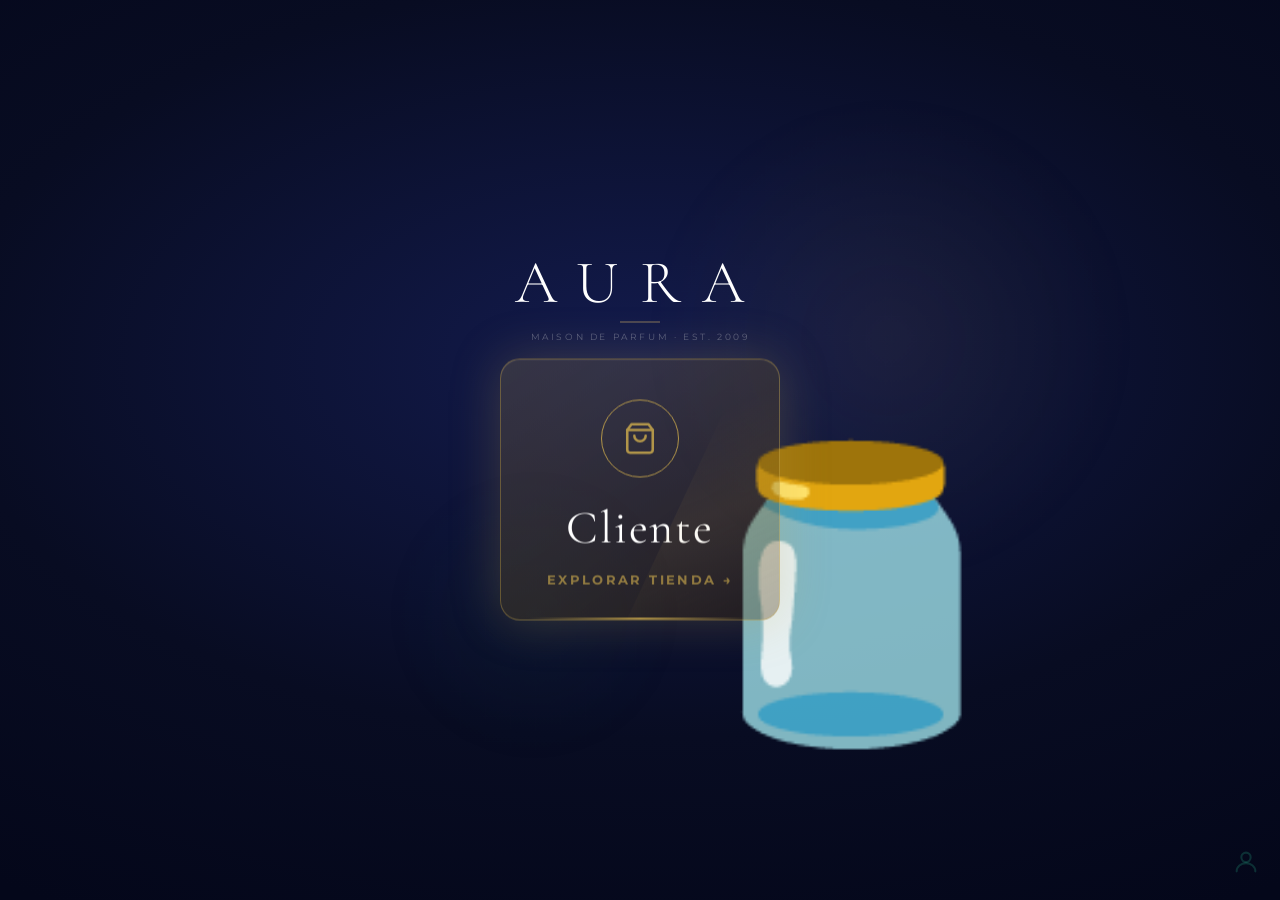
==== commit a77b130f: "Update index.html" ====
--- a/index.html
+++ b/index.html
@@ -2248,7 +2248,10 @@
       justify-content: center;
       font-size: 1rem;
       transition: background var(--trans);
-      cursor: pointer
+      cursor: pointer;
+      pointer-events: auto;
+      position: relative;
+      z-index: 10001
     }
 
     .cart-x:hover {
@@ -2657,9 +2660,12 @@
 
     .cart-continue {
       display: block;
+      width: 100%;
+      border: none;
       text-align: center;
       padding: .65rem;
       font-size: .64rem;
+      font-family: inherit;
       color: rgba(255, 255, 255, .22);
       cursor: pointer;
       transition: color var(--trans);
@@ -6295,53 +6301,6 @@
       }
     }
 
-
-    /* Checkout open/close single-flow hardening */
-    body.checkout-open {
-      overflow: hidden;
-    }
-
-    .aura-checkout-overlay {
-      z-index: 9998;
-    }
-
-    .aura-checkout-panel {
-      z-index: 10000;
-      pointer-events: auto;
-    }
-
-    .aura-checkout-close {
-      position: relative;
-      z-index: 10001;
-      pointer-events: auto;
-      touch-action: manipulation;
-    }
-
-    .cart-overlay {
-      z-index: 9998;
-    }
-
-    .cart-panel {
-      z-index: 10000;
-      pointer-events: auto;
-    }
-
-    .cart-x {
-      position: relative;
-      z-index: 10001;
-      pointer-events: auto;
-      touch-action: manipulation;
-    }
-
-    .cart-continue {
-      border: none;
-      background: transparent;
-      display: inline-flex;
-      justify-content: center;
-      width: 100%;
-      cursor: pointer;
-    }
-
   </style>
 </head>
 
@@ -7124,8 +7083,7 @@
         Para vos
       </button>
       <!-- CARRITO -->
-      <button class="mob-nav-btn" id="mob-nav-cart" type="button"
-        data-action="open-checkout">
+      <button class="mob-nav-btn" id="mob-nav-cart" type="button" data-action="open-checkout">
         <svg class="mob-nav-icon" viewBox="0 0 24 24" aria-hidden="true">
           <path d="M6 2L3 6v14a2 2 0 002 2h14a2 2 0 002-2V6l-3-4z"/>
           <line x1="3" y1="6" x2="21" y2="6"/>
@@ -7133,6 +7091,46 @@
         </svg>
         Carrito
       </button>
+    </nav>
+    <nav class="aura-dock-outer" id="aura-dock-nav" aria-label="Navegacion principal AURA">
+      <div class="aura-dock-panel">
+        <button class="aura-dock-item active" id="aura-dock-home" type="button" onclick="AuraDock.goHome()" aria-label="Inicio">
+          <span class="aura-dock-label">Inicio</span>
+          <span class="aura-dock-icon" aria-hidden="true">
+            <svg viewBox="0 0 24 24"><path d="M3 9.5 12 3l9 6.5V20a1 1 0 0 1-1 1H5a1 1 0 0 1-1-1V9.5z"/><path d="M9 21v-9h6v9"/></svg>
+          </span>
+        </button>
+        <button class="aura-dock-item" id="aura-dock-collection" type="button" onclick="AuraDock.goCollection()" aria-label="Coleccion">
+          <span class="aura-dock-label">Coleccion</span>
+          <span class="aura-dock-icon" aria-hidden="true">
+            <svg viewBox="0 0 24 24"><path d="M6 2h12l3 5v13a2 2 0 0 1-2 2H5a2 2 0 0 1-2-2V7l3-5z"/><path d="M3 7h18"/><path d="M9 11a3 3 0 0 0 6 0"/></svg>
+          </span>
+        </button>
+        <button class="aura-dock-item" id="aura-dock-sug" type="button" onclick="AuraDock.goSugerencias()" aria-label="Sugerencias">
+          <span class="aura-dock-label">Sugerencias</span>
+          <span class="aura-dock-icon" aria-hidden="true">
+            <svg viewBox="0 0 24 24"><path d="M12 2v3"/><path d="M12 19v3"/><path d="M4.22 4.22l2.12 2.12"/><path d="M17.66 17.66l2.12 2.12"/><path d="M2 12h3"/><path d="M19 12h3"/><path d="M4.22 19.78l2.12-2.12"/><path d="M17.66 6.34l2.12-2.12"/><circle cx="12" cy="12" r="4"/></svg>
+          </span>
+        </button>
+        <button class="aura-dock-item" id="aura-dock-favorites" type="button" onclick="AuraDock.goFavorites()" aria-label="Favoritos">
+          <span class="aura-dock-label">Favoritos</span>
+          <span class="aura-dock-icon" aria-hidden="true">
+            <svg viewBox="0 0 24 24"><path d="M20.84 4.61a5.5 5.5 0 0 0-7.78 0L12 5.67l-1.06-1.06a5.5 5.5 0 0 0-7.78 7.78L12 21.23l8.84-8.84a5.5 5.5 0 0 0 0-7.78z"/></svg>
+          </span>
+        </button>
+        <button class="aura-dock-item" id="aura-dock-about" type="button" onclick="AuraDock.goNosotros()" aria-label="Nosotros">
+          <span class="aura-dock-label">Nosotros</span>
+          <span class="aura-dock-icon" aria-hidden="true">
+            <svg viewBox="0 0 24 24"><path d="M20 21a8 8 0 1 0-16 0"/><circle cx="12" cy="7" r="4"/></svg>
+          </span>
+        </button>
+        <button class="aura-dock-item" id="aura-dock-cart" type="button" data-action="open-checkout" onclick="AuraDock.goCart()" aria-label="Carrito">
+          <span class="aura-dock-label">Carrito</span>
+          <span class="aura-dock-icon" aria-hidden="true">
+            <svg viewBox="0 0 24 24"><path d="M6 2 3 6v14a2 2 0 0 0 2 2h14a2 2 0 0 0 2-2V6l-3-4z"/><path d="M3 6h18"/><path d="M16 10a4 4 0 0 1-8 0"/></svg>
+          </span>
+        </button>
+      </div>
     </nav>
     <!-- Body -->
     <div class="store-body">
@@ -7205,7 +7203,7 @@
   <div id="cart-panel" class="cart-panel" role="dialog" aria-label="Carrito">
     <div class="cart-hdr">
       <span class="cart-title">Tu Pedido</span>
-      <button class="cart-x" type="button" data-action="close-checkout">&#x2715;</button>
+      <button class="cart-x checkout-close" type="button" data-action="close-checkout" aria-label="Cerrar">&#x2715;</button>
     </div>
     <div class="cart-body" id="cart-body"></div>
     <div class="cart-ftr">
@@ -7235,7 +7233,7 @@
       </div>
       <div class="order-note" id="order-note" style="display:none">Al confirmar por WhatsApp, el pedido también se
         registra automáticamente en el panel administrativo.</div>
-      <button class="btn-wa-cart" id="btn-wa-cart" disabled onclick="Cart.confirmWhatsApp()">&#x1F4F2; Finalizar por
+      <button class="btn-wa-cart" id="btn-wa-cart" disabled data-action="open-checkout">&#x1F4F2; Finalizar por
         WhatsApp</button>
       <button class="cart-continue" type="button" data-action="close-checkout">Seguir comprando</button>
     </div>
@@ -7692,7 +7690,7 @@
         document.getElementById('order-fields').style.display = hasItems ? 'grid' : 'none';
         document.getElementById('order-note').style.display = hasItems ? 'block' : 'none';
         const waBtn = document.getElementById('btn-wa-cart');
-        if (waBtn) waBtn.disabled = hasItems && (modes.gps || modes.zone) ? deliveryCost <= 0 : !hasItems;
+        if (waBtn) waBtn.disabled = !hasItems;
       }
       function resetShippingState(clearMethod = false) {
         deliveryCost = 0; selectedPos = null;
@@ -9115,7 +9113,8 @@
   }
 
   function goCarrito(btn) {
-    Cart.open();
+    if (typeof openCheckout === 'function') openCheckout({ resetStep: true });
+    else Cart.open();
     // No cambiamos active: el carrito es un overlay, no una sección
   }
 
@@ -9161,7 +9160,68 @@
 </script>
 
 
-  <!-- ══ PROMO COMBO MODAL ═══════════════════════════ -->
+  <script>
+window.AuraDock = (() => {
+  function setActive(id) {
+    document.querySelectorAll('.aura-dock-item').forEach(item => item.classList.remove('active'));
+    const item = document.getElementById(id);
+    if (item) item.classList.add('active');
+  }
+
+  function goHome() {
+    if (typeof MobNav !== 'undefined' && typeof MobNav.goHome === 'function') MobNav.goHome();
+    else App.goStore();
+    setActive('aura-dock-home');
+  }
+
+  function goCollection() {
+    if (typeof SugCenter !== 'undefined' && typeof SugCenter.closeTab === 'function') SugCenter.closeTab();
+    const grid = document.getElementById('product-grid');
+    const screen = document.getElementById('s-store');
+    if (grid && screen) screen.scrollTo({ top: grid.offsetTop - 80, behavior: 'smooth' });
+    setActive('aura-dock-collection');
+  }
+
+  function goSugerencias() {
+    if (typeof MobNav !== 'undefined' && typeof MobNav.goSugerencias === 'function') MobNav.goSugerencias();
+    else if (typeof SugCenter !== 'undefined' && typeof SugCenter.openTab === 'function') SugCenter.openTab();
+    setActive('aura-dock-sug');
+  }
+
+  function goFavorites() {
+    if (typeof Favorites !== 'undefined' && typeof Favorites.openPanel === 'function') Favorites.openPanel();
+    setActive('aura-dock-favorites');
+  }
+
+  function goNosotros() {
+    if (typeof App !== 'undefined' && typeof App.openNosotros === 'function') App.openNosotros();
+    setActive('aura-dock-about');
+  }
+
+  function goCart() {
+    setActive('aura-dock-cart');
+  }
+
+  function syncFromMobileNav() {
+    const map = {
+      'mob-nav-home': 'aura-dock-home',
+      'mob-nav-promos': 'aura-dock-collection',
+      'mob-nav-sug': 'aura-dock-sug'
+    };
+    const active = document.querySelector('.mob-nav-btn.active');
+    if (active && map[active.id]) setActive(map[active.id]);
+  }
+
+  if (document.readyState === 'loading') {
+    document.addEventListener('DOMContentLoaded', syncFromMobileNav);
+  } else {
+    setTimeout(syncFromMobileNav, 300);
+  }
+
+  return { setActive, goHome, goCollection, goSugerencias, goFavorites, goNosotros, goCart };
+})();
+</script>
+<!-- ══ PROMO COMBO MODAL ═══════════════════════════ -->
   <div class="promo-overlay" id="promo-modal" onclick="if(event.target===this)PromoModal.close()">
     <div class="promo-modal">
       <div class="promo-modal-hdr">
@@ -11090,12 +11150,19 @@
       align-items: center;
       justify-content: center;
       font-size: .9rem;
+      pointer-events: auto;
+      position: relative;
+      z-index: 10001;
+    }
+
+    body.checkout-open {
+      overflow: hidden;
     }
 
     .aura-checkout-overlay {
       position: fixed;
       inset: 0;
-      z-index: 3000;
+      z-index: 9998;
       background: rgba(6, 8, 20, .58);
       opacity: 0;
       pointer-events: none;
@@ -11104,7 +11171,8 @@
       -webkit-backdrop-filter: blur(5px);
     }
 
-    .aura-checkout-overlay.open {
+    .aura-checkout-overlay.open,
+    .aura-checkout-overlay.is-open {
       opacity: 1;
       pointer-events: auto;
     }
@@ -11117,8 +11185,9 @@
       width: min(620px, 100vw);
       background: var(--card);
       color: var(--text);
-      z-index: 3001;
+      z-index: 9999;
       transform: translateX(102%);
+      pointer-events: none;
       transition: transform .28s ease;
       box-shadow: -18px 0 50px rgba(0, 0, 0, .24);
       display: flex;
@@ -11126,8 +11195,16 @@
       overflow: hidden;
     }
 
-    .aura-checkout-panel.open {
+    #checkoutModal,
+    .aura-checkout-panel {
+      isolation: isolate;
+    }
+
+    .aura-checkout-panel.open,
+    .aura-checkout-panel.is-open,
+    #checkoutModal.is-open {
       transform: translateX(0);
+      pointer-events: auto;
     }
 
     .aura-checkout-head {
@@ -11138,6 +11215,8 @@
       align-items: flex-start;
       justify-content: space-between;
       gap: 1rem;
+      position: relative;
+      z-index: 10000;
     }
 
     .aura-checkout-title {
@@ -12469,7 +12548,7 @@
 
 /* ══════════════════════════════════════════
    AURA LOCATION MAP ABOVE CATEGORIES
-   Capas independientes: planeta animado, marcador y etiqueta estable.
+   Planeta fijo. Unica animacion: marcador.
 ══════════════════════════════════════════ */
 #aura-location-section {
   width: 100%;
@@ -12496,21 +12575,19 @@
   border-radius: inherit;
   background: #02040a;
   isolation: isolate;
-  contain: paint;
 }
 
 .aura-location-static-bg {
   position: absolute;
-  inset: -2%;
+  inset: 0;
   z-index: 0;
-  background-image: url("[data-uri]");
+  background-image: url("[data-uri]");
   background-size: cover;
   background-position: center center;
   background-repeat: no-repeat;
-  transform-origin: 48% 68%;
-  animation: auraPlanetDriftZoom 15s ease-in-out infinite alternate;
-  will-change: transform;
-  pointer-events: none;
+  transform: none !important;
+  animation: none !important;
+  will-change: auto !important;
 }
 
 .aura-location-map-card::after {
@@ -12524,11 +12601,6 @@
     linear-gradient(180deg, rgba(1, 3, 10, .12), rgba(1, 3, 10, .22));
 }
 
-@keyframes auraPlanetDriftZoom {
-  0% { transform: scale(1.03) translate3d(0, 0, 0); }
-  100% { transform: scale(1.115) translate3d(-2.6%, 1.8%, 0); }
-}
-
 .aura-location-marker {
   --marker-color: var(--aura-location-pulse, #8B5CF6);
   position: absolute;
@@ -12538,7 +12610,6 @@
   height: 22px;
   z-index: 3;
   transform: translate(-50%, -50%);
-  pointer-events: none;
 }
 
 .marker-core,
@@ -12582,14 +12653,15 @@
   animation: auraMarkerWave 2.8s ease-out infinite;
 }
 
-.wave-two { animation-delay: 1.35s; }
+.wave-two {
+  animation-delay: 1.35s;
+}
 
 .marker-label {
   position: absolute;
   left: 34px;
   top: 50%;
-  width: max-content;
-  max-width: min(280px, 42vw);
+  min-width: 218px;
   padding: .72rem .9rem;
   border-radius: 18px;
   color: #fff;
@@ -12603,33 +12675,38 @@
   -webkit-backdrop-filter: blur(16px);
   transform: translateY(-50%);
   animation: auraMarkerLabelIn 680ms cubic-bezier(.22, .61, .36, 1) 160ms both;
-  pointer-events: none;
 }
 
 .marker-label strong {
   display: block;
-  font-size: clamp(.74rem, 2.1vw, .98rem);
+  font-size: .98rem;
   line-height: 1.12;
   font-weight: 750;
   letter-spacing: -.01em;
   color: rgba(255, 255, 255, .96);
-  white-space: nowrap;
 }
 
 .marker-label small {
   display: block;
   margin-top: .28rem;
-  font-size: clamp(.58rem, 1.8vw, .78rem);
+  font-size: .78rem;
   line-height: 1.1;
   color: rgba(255, 255, 255, .58);
   letter-spacing: .02em;
-  white-space: nowrap;
 }
 
 @keyframes auraMarkerWave {
-  0% { opacity: .68; transform: translate(-50%, -50%) scale(.55); }
-  70% { opacity: .18; }
-  100% { opacity: 0; transform: translate(-50%, -50%) scale(3.25); }
+  0% {
+    opacity: .68;
+    transform: translate(-50%, -50%) scale(.55);
+  }
+  70% {
+    opacity: .18;
+  }
+  100% {
+    opacity: 0;
+    transform: translate(-50%, -50%) scale(3.25);
+  }
 }
 
 @keyframes auraMarkerCorePulse {
@@ -12652,51 +12729,127 @@
 }
 
 @keyframes auraMarkerLabelIn {
-  from { opacity: 0; transform: translateY(-50%) translateX(10px); }
-  to { opacity: 1; transform: translateY(-50%) translateX(0); }
-}
-
-@media (max-width: 900px) {
-  .aura-location-map-card { min-height: 330px; }
-  .aura-location-static-bg { transform-origin: 46% 68%; }
-  .aura-location-marker { left: 49%; top: 68%; }
-  .marker-label { left: 30px; max-width: min(240px, 44vw); padding: .64rem .78rem; }
-}
-
-@media (max-width: 560px) {
-  #aura-location-section { border-radius: 24px; }
-  .aura-location-map-card { min-height: 250px; aspect-ratio: 16 / 9; }
-  .aura-location-static-bg { transform-origin: 45% 66%; }
-  .aura-location-marker { left: 48.5%; top: 68%; width: 18px; height: 18px; }
-  .marker-core { width: 12px; height: 12px; }
-  .marker-glow { width: 40px; height: 40px; }
-  .marker-label {
-    left: 50%;
-    top: 34px;
-    width: max-content;
-    max-width: min(230px, calc(100vw - 56px));
-    padding: .58rem .68rem;
-    border-radius: 14px;
-    transform: translateX(-50%);
+  from {
+    opacity: 0;
+    transform: translateY(-50%) translateX(10px);
   }
-  .marker-label strong,
-  .marker-label small {
-    overflow: hidden;
-    text-overflow: ellipsis;
-  }
-  @keyframes auraMarkerLabelIn {
-    from { opacity: 0; transform: translateX(-50%) translateY(8px); }
-    to { opacity: 1; transform: translateX(-50%) translateY(0); }
+  to {
+    opacity: 1;
+    transform: translateY(-50%) translateX(0);
   }
 }
 
+@media (max-width: 900px) {
+  .aura-location-map-card {
+    min-height: 330px;
+  }
+
+  .aura-location-static-bg {
+    background-size: cover;
+    background-position: center center;
+  }
+
+  .aura-location-marker {
+    left: 49%;
+    top: 68%;
+  }
+
+  .marker-label {
+    min-width: 190px;
+    left: 30px;
+    padding: .64rem .78rem;
+  }
+
+  .marker-label strong {
+    font-size: .84rem;
+  }
+
+  .marker-label small {
+    font-size: .68rem;
+  }
+}
+
+@media (max-width: 560px) {
+  #aura-location-section {
+    border-radius: 24px;
+  }
+
+  .aura-location-map-card {
+    min-height: 250px;
+    aspect-ratio: 16 / 9;
+  }
+
+  .aura-location-static-bg {
+    background-size: cover;
+    background-position: center center;
+  }
+
+  .aura-location-marker {
+    left: 48.5%;
+    top: 68%;
+    width: 18px;
+    height: 18px;
+  }
+
+  .marker-core {
+    width: 12px;
+    height: 12px;
+  }
+
+  .marker-glow {
+    width: 40px;
+    height: 40px;
+  }
+
+  .marker-label {
+    left: 24px;
+    min-width: 150px;
+    max-width: 170px;
+    padding: .54rem .64rem;
+    border-radius: 14px;
+  }
+
+  .marker-label strong {
+    font-size: .68rem;
+  }
+
+  .marker-label small {
+    font-size: .56rem;
+    margin-top: .2rem;
+  }
+}
+
 @media (max-width: 380px) {
-  .aura-location-map-card { min-height: 220px; }
-  .marker-label { top: 32px; max-width: calc(100vw - 44px); padding: .52rem .58rem; }
+  .aura-location-map-card {
+    min-height: 220px;
+  }
+
+  .marker-label {
+    left: -64px;
+    top: 34px;
+    transform: translateY(0);
+  }
+
+  @keyframes auraMarkerLabelIn {
+    from {
+      opacity: 0;
+      transform: translateY(6px);
+    }
+    to {
+      opacity: 1;
+      transform: translateY(0);
+    }
+  }
 }
 
 @media (prefers-reduced-motion: reduce) {
   .aura-location-static-bg,
+  .aura-location-map-card,
+  .aura-location-marker {
+    transform: none !important;
+    animation: none !important;
+  }
+
   .marker-core,
   .marker-wave,
   .marker-label {
@@ -12705,6 +12858,429 @@
   }
 }
 
+#s-store .prod-card:not(.promo-card) {
+  position: relative !important;
+  isolation: isolate;
+  overflow: hidden !important;
+  border-radius: 20px !important;
+  transition:
+    transform .28s cubic-bezier(.22, 1, .36, 1),
+    box-shadow .28s cubic-bezier(.22, 1, .36, 1),
+    border-color .28s ease !important;
+}
+
+#s-store .prod-card:not(.promo-card)::before {
+  content: "";
+  position: absolute;
+  inset: -2px;
+  z-index: -2;
+  border-radius: inherit;
+  background:
+    conic-gradient(
+      from 180deg,
+      rgba(192, 132, 252, 0),
+      rgba(192, 132, 252, .75),
+      rgba(244, 114, 182, .65),
+      rgba(56, 189, 248, .7),
+      rgba(214, 182, 106, .65),
+      rgba(192, 132, 252, 0)
+    );
+  opacity: 0;
+  filter: blur(10px);
+  transform: scale(.985);
+  transition: opacity .28s ease, transform .28s ease;
+  pointer-events: none;
+}
+
+#s-store .prod-card:not(.promo-card)::after {
+  content: "";
+  position: absolute;
+  inset: 1px;
+  z-index: -1;
+  border-radius: 19px;
+  background: linear-gradient(180deg, #fffdf8 0%, #f7efe2 100%);
+  pointer-events: none;
+}
+
+#s-store .prod-card:not(.promo-card):hover {
+  transform: translateY(-5px) !important;
+  border-color: rgba(214, 182, 106, .62) !important;
+  box-shadow:
+    0 24px 58px rgba(0, 0, 0, .42),
+    0 0 34px rgba(214, 182, 106, .18) !important;
+}
+
+#s-store .prod-card:not(.promo-card):hover::before {
+  opacity: 1;
+  transform: scale(1);
+  animation: auraCardGlowSpin 5s linear infinite;
+}
+
+#s-store .prod-card:not(.promo-card):active {
+  transform: scale(.985) !important;
+}
+
+#s-store .prod-card:not(.promo-card):active::before {
+  opacity: .9;
+}
+
+@keyframes auraCardGlowSpin {
+  to {
+    transform: scale(1) rotate(360deg);
+  }
+}
+
+@media (hover: none), (pointer: coarse) {
+  #s-store .prod-card:not(.promo-card)::before {
+    filter: blur(8px);
+  }
+
+  #s-store .prod-card:not(.promo-card):active::before {
+    opacity: .85;
+    animation: auraCardGlowSpin 4s linear infinite;
+  }
+
+  #s-store .prod-card:not(.promo-card):hover {
+    transform: none !important;
+  }
+}
+
+@media (prefers-reduced-motion: reduce) {
+  #s-store .prod-card:not(.promo-card)::before {
+    animation: none !important;
+  }
+}
+/* AURA PREMIUM DOCK NAV */
+.aura-dock-outer {
+  position: fixed;
+  bottom: 18px;
+  left: 50%;
+  transform: translateX(-50%);
+  z-index: 2500;
+
+  display: flex;
+  align-items: center;
+  justify-content: center;
+
+  width: fit-content;
+  max-width: calc(100vw - 24px);
+
+  transition:
+    opacity .24s ease,
+    transform .24s ease,
+    visibility .24s ease;
+
+  pointer-events: none;
+}
+
+.aura-dock-panel {
+  pointer-events: auto;
+
+  display: flex;
+  align-items: flex-end;
+  gap: .75rem;
+
+  padding: .8rem 1rem;
+
+  border-radius: 26px;
+
+  background:
+    linear-gradient(
+      180deg,
+      rgba(20, 24, 42, .92) 0%,
+      rgba(8, 12, 24, .96) 100%
+    );
+
+  border: 1px solid rgba(214, 182, 106, .18);
+
+  backdrop-filter: blur(18px);
+  -webkit-backdrop-filter: blur(18px);
+
+  box-shadow:
+    0 10px 35px rgba(0, 0, 0, .45),
+    inset 0 1px 0 rgba(255,255,255,.04),
+    0 0 22px rgba(214,182,106,.08);
+
+  position: relative;
+  overflow: visible;
+}
+
+.aura-dock-panel::before {
+  content: "";
+  position: absolute;
+  inset: 0;
+
+  border-radius: inherit;
+
+  background:
+    linear-gradient(
+      180deg,
+      rgba(255,255,255,.06) 0%,
+      transparent 35%
+    );
+
+  pointer-events: none;
+}
+
+.aura-dock-item {
+  position: relative;
+
+  width: 58px;
+  height: 58px;
+
+  border-radius: 18px;
+
+  display: flex;
+  align-items: center;
+  justify-content: center;
+
+  background:
+    linear-gradient(
+      180deg,
+      rgba(24, 30, 52, .96) 0%,
+      rgba(12, 15, 26, .98) 100%
+    );
+
+  border: 1px solid rgba(214, 182, 106, .12);
+
+  color: rgba(255,255,255,.72);
+
+  cursor: pointer;
+
+  transition:
+    transform .28s cubic-bezier(.22,1,.36,1),
+    border-color .28s ease,
+    background .28s ease,
+    box-shadow .28s ease,
+    color .28s ease;
+
+  box-shadow:
+    0 8px 18px rgba(0,0,0,.22),
+    inset 0 1px 0 rgba(255,255,255,.04);
+
+  overflow: hidden;
+}
+
+.aura-dock-item::before {
+  content: "";
+
+  position: absolute;
+  inset: 0;
+
+  border-radius: inherit;
+
+  background:
+    radial-gradient(
+      circle at top,
+      rgba(214,182,106,.14),
+      transparent 70%
+    );
+
+  opacity: 0;
+  transition: opacity .28s ease;
+
+  pointer-events: none;
+}
+
+.aura-dock-item:hover {
+  transform:
+    translateY(-10px)
+    scale(1.08);
+
+  border-color: rgba(214,182,106,.45);
+
+  color: #D6B66A;
+
+  box-shadow:
+    0 18px 38px rgba(0,0,0,.4),
+    0 0 24px rgba(214,182,106,.16);
+}
+
+.aura-dock-item:hover::before {
+  opacity: 1;
+}
+
+.aura-dock-item.active {
+  background:
+    linear-gradient(
+      180deg,
+      rgba(214,182,106,.18) 0%,
+      rgba(20,24,42,.98) 100%
+    );
+
+  border-color: rgba(214,182,106,.52);
+
+  color: #D6B66A;
+
+  box-shadow:
+    0 14px 34px rgba(0,0,0,.42),
+    0 0 22px rgba(214,182,106,.22);
+}
+
+.aura-dock-icon {
+  display: flex;
+  align-items: center;
+  justify-content: center;
+
+  width: 24px;
+  height: 24px;
+
+  position: relative;
+  z-index: 2;
+}
+
+.aura-dock-icon svg {
+  width: 100%;
+  height: 100%;
+
+  stroke: currentColor;
+  fill: none;
+  stroke-width: 1.8;
+  stroke-linecap: round;
+  stroke-linejoin: round;
+
+
+  transition:
+    transform .28s ease,
+    stroke .28s ease;
+}
+
+.aura-dock-item:hover .aura-dock-icon svg {
+  transform: scale(1.08);
+}
+
+.aura-dock-label {
+  position: absolute;
+
+  top: -42px;
+  left: 50%;
+
+  transform:
+    translateX(-50%)
+    translateY(8px);
+
+  opacity: 0;
+
+  padding: .42rem .72rem;
+
+  border-radius: 10px;
+
+  background:
+    linear-gradient(
+      180deg,
+      rgba(22,28,48,.96) 0%,
+      rgba(10,14,24,.98) 100%
+    );
+
+  border: 1px solid rgba(214,182,106,.18);
+
+  color: rgba(255,255,255,.9);
+
+  font-size: .68rem;
+  font-weight: 600;
+  letter-spacing: .08em;
+  text-transform: uppercase;
+
+  white-space: nowrap;
+
+  pointer-events: none;
+
+  transition:
+    opacity .22s ease,
+    transform .22s ease;
+
+  box-shadow:
+    0 10px 20px rgba(0,0,0,.28);
+}
+
+.aura-dock-item:hover .aura-dock-label {
+  opacity: 1;
+
+  transform:
+    translateX(-50%)
+    translateY(0);
+}
+
+body.checkout-open .aura-dock-outer,
+body.cart-open .aura-dock-outer,
+body.modal-open .aura-dock-outer {
+  opacity: 0;
+  visibility: hidden;
+  transform: translateX(-50%) translateY(18px);
+  pointer-events: none;
+}
+
+#s-store .mobile-bottom-nav {
+  display: none !important;
+}
+
+#s-store .store-body {
+  padding-bottom: 112px;
+}
+
+@media (max-width: 768px) {
+
+  .aura-dock-outer {
+    bottom: 12px;
+  }
+
+  .aura-dock-panel {
+    gap: .45rem;
+
+    padding:
+      .7rem
+      .75rem;
+
+    border-radius: 22px;
+  }
+
+  .aura-dock-item {
+    width: 52px;
+    height: 52px;
+
+    border-radius: 16px;
+  }
+
+  .aura-dock-item:hover {
+    transform:
+      translateY(-5px)
+      scale(1.03);
+  }
+
+  .aura-dock-label {
+    display: none;
+  }
+}
+
+@media (max-width: 390px) {
+  .aura-dock-panel {
+    gap: .34rem;
+    padding: .62rem .62rem;
+  }
+
+  .aura-dock-item {
+    width: 48px;
+    height: 48px;
+  }
+}
+
+@media (max-width: 340px) {
+  .aura-dock-panel {
+    gap: .26rem;
+    padding: .5rem .5rem;
+  }
+
+  .aura-dock-item {
+    width: 42px;
+    height: 42px;
+    border-radius: 14px;
+  }
+
+  .aura-dock-icon {
+    width: 22px;
+    height: 22px;
+  }
+}
 </style>
 
   <script>
@@ -12726,7 +13302,8 @@
         paymentMethod: { label: 'Seleccion de metodo de pago', group: 'Pago', enabled: true, required: true }
       };
       let addedBarTimer = null;
-      let checkoutStep = 0;
+      let checkoutOpen = false;
+      let checkoutStep = 1;
       let checkoutState = loadCheckoutState();
       let checkoutFieldConfig = loadCheckoutFieldConfig();
 
@@ -12966,76 +13543,88 @@
 
       const getCheckoutTotals = getOrderTotals;
 
+      function normalizeCheckoutStep(step) {
+        return Math.max(1, Math.min(3, Number(step) || 1));
+      }
+
+      function getCheckoutPanel() {
+        return document.getElementById('checkoutModal') || document.getElementById('aura-checkout-panel');
+      }
+
       function ensureCheckout() {
         let overlay = document.getElementById('aura-checkout-overlay');
-        let panel = document.getElementById('aura-checkout-panel');
+        let panel = getCheckoutPanel();
         if (overlay && panel) return { overlay, panel };
 
-        overlay = document.createElement('div');
-        overlay.id = 'aura-checkout-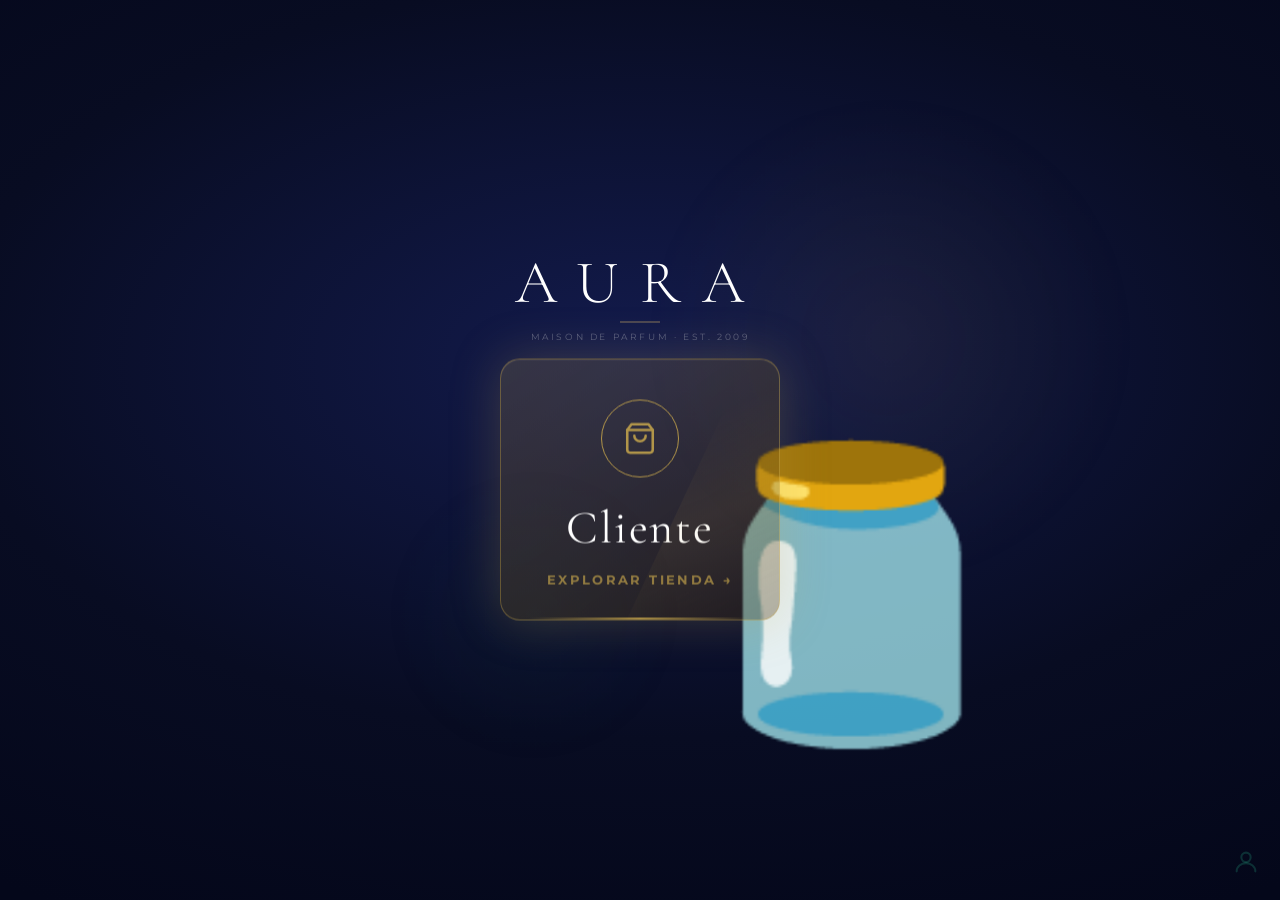
==== commit 6ecc0953: "Update index.html" ====
--- a/index.html
+++ b/index.html
@@ -7100,8 +7100,8 @@
             <svg viewBox="0 0 24 24"><path d="M3 9.5 12 3l9 6.5V20a1 1 0 0 1-1 1H5a1 1 0 0 1-1-1V9.5z"/><path d="M9 21v-9h6v9"/></svg>
           </span>
         </button>
-        <button class="aura-dock-item" id="aura-dock-collection" type="button" onclick="AuraDock.goCollection()" aria-label="Coleccion">
-          <span class="aura-dock-label">Coleccion</span>
+        <button class="aura-dock-item" id="aura-dock-collection" type="button" onclick="AuraDock.goCollection()" aria-label="Bolsa">
+          <span class="aura-dock-label">Bolsa</span>
           <span class="aura-dock-icon" aria-hidden="true">
             <svg viewBox="0 0 24 24"><path d="M6 2h12l3 5v13a2 2 0 0 1-2 2H5a2 2 0 0 1-2-2V7l3-5z"/><path d="M3 7h18"/><path d="M9 11a3 3 0 0 0 6 0"/></svg>
           </span>
@@ -7118,8 +7118,8 @@
             <svg viewBox="0 0 24 24"><path d="M20.84 4.61a5.5 5.5 0 0 0-7.78 0L12 5.67l-1.06-1.06a5.5 5.5 0 0 0-7.78 7.78L12 21.23l8.84-8.84a5.5 5.5 0 0 0 0-7.78z"/></svg>
           </span>
         </button>
-        <button class="aura-dock-item" id="aura-dock-about" type="button" onclick="AuraDock.goNosotros()" aria-label="Nosotros">
-          <span class="aura-dock-label">Nosotros</span>
+        <button class="aura-dock-item" id="aura-dock-about" type="button" onclick="AuraDock.goNosotros()" aria-label="Cuenta">
+          <span class="aura-dock-label">Cuenta</span>
           <span class="aura-dock-icon" aria-hidden="true">
             <svg viewBox="0 0 24 24"><path d="M20 21a8 8 0 1 0-16 0"/><circle cx="12" cy="7" r="4"/></svg>
           </span>
@@ -7154,7 +7154,7 @@
         </div>
       </section>
       <div class="filter-bar">
-        <div class="filter-chips" id="filter-chips"></div>
+        <div class="filter-chips category-bar" id="filter-chips" aria-label="Categorias de productos"></div>
         <div class="search-wrap">
           <span class="search-icon">🔍</span>
           <input class="search-input" type="text" placeholder="Buscar por nombre…" oninput="App.search(this.value)"
@@ -7679,7 +7679,7 @@
         <div class="cart-row"><span>Subtotal</span><span>${subtotalHTML}</span></div>
         ${discountLines.map(({ promo, discount }) => 
           `<div class="cart-discount-row">
-            <span class="cart-discount-label">Descuento promo ${escapeHtml(promo.name)}</span>
+            <span class="cart-discount-label">Ahorraste $${discount.saved.toLocaleString('es-AR')} con ${escapeHtml(promo.name)}</span>
             <span class="cart-discount-val">− $${discount.saved.toLocaleString('es-AR')}</span>
           </div>`
         ).join('')}
@@ -10825,7 +10825,7 @@
             const label = row.querySelector('.cart-discount-label');
             if (!label) return;
             const raw = label.textContent || '';
-            const promoName = raw.replace(/^Descuento promo\s*/i, '').trim();
+            const promoName = raw.replace(/^Descuento promo\s*/i, '').replace(/^Ahorraste\s+\$?[\d\.,]+\s+con\s+/i, '').trim();
             const promo = (typeof getActivePromos === 'function' ? getActivePromos() : []).find(p => p.name === promoName);
             if (!promo || !promo.tiers?.length) return;
             const matched = Cart.items().reduce((sum, item) => {
@@ -13281,6 +13281,487 @@
     height: 22px;
   }
 }
+/* BORDE GLOW PREMIUM PARA TARJETAS AURA */
+.product-grid .prod-card,
+#s-store .product-grid .prod-card {
+  --edge-proximity: 0;
+  --cursor-angle: 45deg;
+  --edge-sensitivity: 22;
+  --color-sensitivity: 40;
+  --border-radius: 18px;
+  --glow-padding: 28px;
+  --cone-spread: 22;
+  --card-bg: #F5F0E8;
+
+  position: relative !important;
+  isolation: isolate;
+  overflow: visible !important;
+  border-radius: var(--border-radius) !important;
+  border: 1px solid rgba(214, 182, 106, .18) !important;
+  background: var(--card-bg) !important;
+  transform: translate3d(0, 0, 0.01px);
+}
+
+.product-grid .prod-card::before,
+.product-grid .prod-card::after,
+#s-store .product-grid .prod-card::before,
+#s-store .product-grid .prod-card::after {
+  content: "";
+  position: absolute;
+  inset: 0;
+  border-radius: inherit;
+  pointer-events: none;
+  opacity: 0;
+  transition: opacity .35s ease;
+  z-index: -1;
+}
+
+.product-grid .prod-card::before,
+#s-store .product-grid .prod-card::before {
+  border: 1px solid transparent;
+  background:
+    linear-gradient(var(--card-bg) 0 100%) padding-box,
+    radial-gradient(at 20% 20%, rgba(214,182,106,.95), transparent 45%) border-box,
+    radial-gradient(at 80% 25%, rgba(255,240,180,.85), transparent 42%) border-box,
+    radial-gradient(at 50% 100%, rgba(12,15,26,.85), transparent 48%) border-box,
+    linear-gradient(135deg, rgba(214,182,106,.95), rgba(185,147,59,.9)) border-box;
+
+  mask-image:
+    conic-gradient(
+      from var(--cursor-angle) at center,
+      black calc(var(--cone-spread) * 1%),
+      transparent calc((var(--cone-spread) + 16) * 1%),
+      transparent calc((100 - var(--cone-spread) - 16) * 1%),
+      black calc((100 - var(--cone-spread)) * 1%)
+    );
+  -webkit-mask-image:
+    conic-gradient(
+      from var(--cursor-angle) at center,
+      black calc(var(--cone-spread) * 1%),
+      transparent calc((var(--cone-spread) + 16) * 1%),
+      transparent calc((100 - var(--cone-spread) - 16) * 1%),
+      black calc((100 - var(--cone-spread)) * 1%)
+    );
+}
+
+.product-grid .prod-card::after,
+#s-store .product-grid .prod-card::after {
+  inset: -18px;
+  background:
+    conic-gradient(
+      from var(--cursor-angle),
+      transparent 0deg,
+      rgba(214,182,106,.42) 35deg,
+      transparent 90deg,
+      transparent 260deg,
+      rgba(255,235,170,.32) 320deg,
+      transparent 360deg
+    );
+  filter: blur(18px);
+  opacity: 0;
+}
+
+.product-grid .prod-card:hover::before,
+.product-grid .prod-card.sweep-active::before,
+#s-store .product-grid .prod-card:hover::before,
+#s-store .product-grid .prod-card.sweep-active::before {
+  opacity: .95;
+  animation: none !important;
+}
+
+.product-grid .prod-card:hover::after,
+.product-grid .prod-card.sweep-active::after,
+#s-store .product-grid .prod-card:hover::after,
+#s-store .product-grid .prod-card.sweep-active::after {
+  opacity: .65;
+}
+
+.product-grid .prod-card > *,
+#s-store .product-grid .prod-card > * {
+  position: relative;
+  z-index: 2;
+}
+
+.product-grid .prod-card:hover,
+#s-store .product-grid .prod-card:hover {
+  transform: translateY(-5px) !important;
+  box-shadow:
+    0 18px 38px rgba(0,0,0,.16),
+    0 0 26px rgba(214,182,106,.18) !important;
+}
+/* aura-top-nav-upgrade */
+#s-store .store-nav,
+.store-nav {
+  display: none !important;
+  height: 0 !important;
+  min-height: 0 !important;
+  padding: 0 !important;
+  margin: 0 !important;
+  border: 0 !important;
+  overflow: hidden !important;
+}
+
+#s-store .mobile-bottom-nav,
+.mobile-bottom-nav {
+  display: none !important;
+}
+
+.aura-dock-outer {
+  position: fixed !important;
+  top: 0 !important;
+  bottom: auto !important;
+  left: 50% !important;
+  transform: translateX(-50%) !important;
+  z-index: 3000 !important;
+
+  width: min(1180px, calc(100vw - 24px)) !important;
+  max-width: calc(100vw - 24px) !important;
+  height: auto !important;
+  min-height: 72px !important;
+
+  display: flex !important;
+  align-items: stretch !important;
+  justify-content: center !important;
+
+  pointer-events: none;
+}
+
+.aura-dock-panel {
+  pointer-events: auto;
+
+  width: 100% !important;
+  min-height: 72px !important;
+
+  display: flex !important;
+  flex-wrap: nowrap !important;
+  align-items: center !important;
+  justify-content: center !important;
+  gap: .48rem !important;
+
+  padding: .68rem .85rem !important;
+  margin: 0 !important;
+
+  overflow-x: auto !important;
+  overflow-y: hidden !important;
+  scrollbar-width: none !important;
+
+  background: rgba(8, 12, 34, .86) !important;
+  border: 1px solid rgba(214, 182, 106, .22) !important;
+  border-top: none !important;
+  border-radius: 0 0 24px 24px !important;
+
+  box-shadow:
+    0 18px 45px rgba(0, 0, 0, .38),
+    inset 0 1px 0 rgba(255, 255, 255, .08) !important;
+
+  backdrop-filter: blur(18px) saturate(140%) !important;
+  -webkit-backdrop-filter: blur(18px) saturate(140%) !important;
+}
+
+.aura-dock-panel::-webkit-scrollbar {
+  display: none !important;
+}
+
+.aura-dock-panel::before {
+  border-radius: inherit !important;
+}
+
+.aura-dock-item {
+  flex: 0 0 auto !important;
+  width: auto !important;
+  height: 42px !important;
+  min-width: 0 !important;
+  padding: 0 .72rem !important;
+  gap: .38rem !important;
+
+  border-radius: 14px !important;
+  overflow: hidden !important;
+}
+
+.aura-dock-icon {
+  width: 18px !important;
+  height: 18px !important;
+}
+
+.aura-dock-label {
+  position: relative !important;
+  top: auto !important;
+  left: auto !important;
+  transform: none !important;
+  opacity: 1 !important;
+
+  display: block !important;
+  padding: 0 !important;
+  border: 0 !important;
+  border-radius: 0 !important;
+  background: transparent !important;
+  box-shadow: none !important;
+
+  color: currentColor !important;
+  font-size: .66rem !important;
+  font-weight: 800 !important;
+  letter-spacing: .08em !important;
+  line-height: 1 !important;
+  white-space: nowrap !important;
+}
+
+.aura-dock-item:hover,
+.aura-dock-item.active {
+  transform: translateY(0) !important;
+}
+
+.aura-dock-categories {
+  flex: 0 0 auto !important;
+  display: flex !important;
+  align-items: center !important;
+  gap: .45rem !important;
+  width: auto !important;
+  min-width: max-content !important;
+  margin: 0 0 0 .25rem !important;
+  padding: 0 0 0 .65rem !important;
+  border-left: 1px solid rgba(214, 182, 106, .18) !important;
+}
+
+.aura-dock-categories .chip {
+  flex: 0 0 auto !important;
+  height: 42px !important;
+  min-height: 42px !important;
+  padding: 0 .86rem !important;
+  margin: 0 !important;
+  border-radius: 14px !important;
+  white-space: nowrap !important;
+}
+
+#s-store {
+  padding-top: 92px !important;
+}
+
+#s-store .store-body {
+  padding-top: 0 !important;
+  padding-bottom: 112px !important;
+}
+
+#s-store .store-body > .filter-bar {
+  padding-top: 0 !important;
+  margin-top: 0 !important;
+}
+
+#s-store .store-body > .filter-bar .filter-chips:empty {
+  display: none !important;
+}
+
+@media (max-width: 768px) {
+  .aura-dock-outer {
+    top: 0 !important;
+    bottom: auto !important;
+    left: 0 !important;
+    transform: none !important;
+    width: 100vw !important;
+    max-width: 100vw !important;
+    min-height: 72px !important;
+  }
+
+  .aura-dock-panel {
+    justify-content: flex-start !important;
+    border-radius: 0 0 20px 20px !important;
+    padding: .65rem .75rem !important;
+    gap: .42rem !important;
+  }
+
+  .aura-dock-item {
+    height: 40px !important;
+    padding: 0 .68rem !important;
+  }
+
+  .aura-dock-label {
+    display: block !important;
+    font-size: .62rem !important;
+  }
+
+  .aura-dock-categories .chip {
+    height: 40px !important;
+    min-height: 40px !important;
+    padding: 0 .78rem !important;
+  }
+
+  #s-store {
+    padding-top: 86px !important;
+  }
+}
+
+@media (max-width: 420px) {
+  .aura-dock-icon {
+    width: 17px !important;
+    height: 17px !important;
+  }
+
+  .aura-dock-item {
+    gap: .3rem !important;
+    padding: 0 .58rem !important;
+  }
+
+  .aura-dock-label {
+    font-size: .58rem !important;
+  }
+}
+/* aura-nav-category-separation */
+.aura-dock-outer {
+  position: fixed !important;
+  top: 0 !important;
+  bottom: auto !important;
+  left: 50% !important;
+  transform: translateX(-50%) !important;
+  z-index: 4000 !important;
+
+  width: min(860px, calc(100vw - 24px)) !important;
+  max-width: calc(100vw - 24px) !important;
+  min-height: 68px !important;
+
+  display: flex !important;
+  align-items: stretch !important;
+  justify-content: center !important;
+
+  pointer-events: none;
+}
+
+.aura-dock-panel {
+  pointer-events: auto;
+
+  width: auto !important;
+  min-height: 68px !important;
+
+  display: flex !important;
+  align-items: center !important;
+  justify-content: center !important;
+  gap: .65rem !important;
+
+  padding: .7rem .9rem !important;
+  margin: 0 !important;
+
+  overflow: visible !important;
+
+  background: rgba(8,12,34,.82) !important;
+  border: 1px solid rgba(214,182,106,.18) !important;
+  border-top: none !important;
+  border-radius: 0 0 22px 22px !important;
+
+  backdrop-filter: blur(18px) !important;
+  -webkit-backdrop-filter: blur(18px) !important;
+
+  box-shadow:
+    0 16px 40px rgba(0,0,0,.35),
+    inset 0 1px 0 rgba(255,255,255,.06) !important;
+}
+
+.aura-dock-categories {
+  display: none !important;
+}
+
+.category-bar,
+#filter-chips.category-bar,
+#s-store .filter-chips.category-bar {
+  position: relative !important;
+  top: auto !important;
+  bottom: auto !important;
+  left: auto !important;
+  transform: none !important;
+  z-index: 2 !important;
+
+  width: 100% !important;
+  max-width: 100% !important;
+  min-width: 0 !important;
+
+  margin-top: 18px !important;
+  margin-bottom: 20px !important;
+
+  display: flex !important;
+  align-items: center !important;
+  justify-content: flex-start !important;
+  gap: .65rem !important;
+
+  overflow-x: auto !important;
+  overflow-y: hidden !important;
+
+  padding: .35rem 0 !important;
+  border: 0 !important;
+  border-left: 0 !important;
+
+  scrollbar-width: none !important;
+}
+
+.category-bar::-webkit-scrollbar,
+#filter-chips.category-bar::-webkit-scrollbar {
+  display: none !important;
+}
+
+.category-bar .chip,
+#filter-chips.category-bar .chip,
+#s-store .filter-chips.category-bar .chip {
+  flex: 0 0 auto !important;
+  white-space: nowrap !important;
+}
+
+#s-store .store-body > .filter-bar {
+  display: flex !important;
+  flex-direction: column !important;
+  align-items: stretch !important;
+  gap: .65rem !important;
+
+  position: relative !important;
+  margin-top: 0 !important;
+  padding-top: 0 !important;
+}
+
+#s-store .store-body > .filter-bar .search-wrap {
+  width: min(360px, 100%) !important;
+}
+
+#s-store,
+.store-body {
+  padding-top: 88px !important;
+}
+
+@media (max-width: 768px) {
+  .aura-dock-outer {
+    top: 0 !important;
+    left: 0 !important;
+    transform: none !important;
+    width: 100vw !important;
+    max-width: 100vw !important;
+  }
+
+  .aura-dock-panel {
+    width: 100% !important;
+    justify-content: flex-start !important;
+    overflow-x: auto !important;
+    overflow-y: hidden !important;
+    scrollbar-width: none !important;
+    border-radius: 0 0 20px 20px !important;
+    padding: .65rem .75rem !important;
+  }
+
+  .aura-dock-panel::-webkit-scrollbar {
+    display: none !important;
+  }
+
+  .category-bar,
+  #filter-chips.category-bar,
+  #s-store .filter-chips.category-bar {
+    margin-top: 14px !important;
+    margin-bottom: 18px !important;
+    gap: .5rem !important;
+    padding: .3rem 0 !important;
+  }
+
+  #s-store,
+  .store-body {
+    padding-top: 86px !important;
+  }
+}
+/* aura-hide-bag-nav-item */
+#aura-dock-collection {
+  display: none !important;
+}
 </style>
 
   <script>
@@ -13646,9 +14127,10 @@
               </div>`;
             }).join('')}
             <div class="aura-summary-row"><span>Subtotal</span><strong>${money(totals.subtotal)}</strong></div>
-            ${(totals.promoDiscount + totals.couponDiscount) ? `<div class="aura-summary-row discount"><span>Descuento acumulado</span><strong>- ${money(totals.promoDiscount + totals.couponDiscount)}</strong></div>` : ''}
+            ${(totals.promoDiscount + totals.couponDiscount) ? `<div class="aura-summary-row discount checkout-discount-row"><span>Beneficio activo · Ahorraste ${money(totals.promoDiscount + totals.couponDiscount)} en esta compra</span><strong>- ${money(totals.promoDiscount + totals.couponDiscount)}</strong></div>` : ''}
             <div class="aura-summary-row"><span>Envio</span><strong>${totals.shipping ? money(totals.shipping) : auraEscape(totals.shippingLabel)}</strong></div>
             <div class="aura-summary-row total"><span>Total final</span><strong>${money(totals.total)}</strong></div>
+            ${(totals.promoDiscount + totals.couponDiscount) ? `<div class="checkout-saving-highlight">Tu ahorro total: ${money(totals.promoDiscount + totals.couponDiscount)}</div>` : ''}
           </div>` : '';
         return `<div class="aura-checkout-summary">
           <button class="aura-summary-toggle" type="button" onclick="AuraCheckout.toggleSummary()">
@@ -13662,7 +14144,7 @@
       function renderCouponBlock() {
         if (!isFieldEnabled('coupon')) return '';
         return `<div class="aura-checkout-card">
-          <button class="aura-coupon-toggle" type="button" onclick="AuraCheckout.toggleCoupon()">Agregar cupon de descuento</button>
+          <button class="aura-coupon-toggle checkout-coupon-box" type="button" onclick="AuraCheckout.toggleCoupon()">🎁 ¿Tenés un cupón? Sumá más ahorro</button>
           ${checkoutState.couponOpen ? `<div class="aura-coupon-row">
             <input class="aura-input" id="aura-coupon-input" value="${auraEscape(checkoutState.couponCode || '')}" placeholder="AURA10" oninput="AuraCheckout.setField('couponCode', this.value)">
             <button class="aura-btn-secondary" type="button" onclick="applyCheckoutCoupon()">Aplicar</button>
@@ -13695,9 +14177,10 @@
           </div>`).join('')}
           <div class="aura-summary-body" style="border-top:1px solid rgba(12,15,26,.08);padding:.75rem 0 0;margin-top:.25rem">
             <div class="aura-summary-row"><span>Subtotal</span><strong>${money(totals.subtotal)}</strong></div>
-            ${(totals.promoDiscount + totals.couponDiscount) ? `<div class="aura-summary-row discount"><span>Descuento acumulado</span><strong>- ${money(totals.promoDiscount + totals.couponDiscount)}</strong></div>` : ''}
+            ${(totals.promoDiscount + totals.couponDiscount) ? `<div class="aura-summary-row discount checkout-discount-row"><span>Beneficio activo · Ahorraste ${money(totals.promoDiscount + totals.couponDiscount)} en esta compra</span><strong>- ${money(totals.promoDiscount + totals.couponDiscount)}</strong></div>` : ''}
             <div class="aura-summary-row"><span>Envio</span><strong>${totals.shipping ? money(totals.shipping) : auraEscape(totals.shippingLabel)}</strong></div>
             <div class="aura-summary-row total"><span>Total</span><strong>${money(totals.total)}</strong></div>
+            ${(totals.promoDiscount + totals.couponDiscount) ? `<div class="checkout-saving-highlight">Tu ahorro total: ${money(totals.promoDiscount + totals.couponDiscount)}</div>` : ''}
           </div>
           <div class="aura-checkout-actions">
             <button class="aura-btn-secondary" type="button" data-action="close-checkout">Seguir comprando</button>
@@ -13770,6 +14253,7 @@
           <div class="aura-checkout-card-title">Pago</div>
           <div class="aura-checkout-card-sub">No se cobra online. El pedido se finaliza por WhatsApp con el detalle completo.</div>
           <div class="aura-payment-total"><span>Total final</span><strong>${money(totals.total)}</strong></div>
+          ${(totals.promoDiscount + totals.couponDiscount) ? `<div class="checkout-saving-highlight">Tu ahorro total: ${money(totals.promoDiscount + totals.couponDiscount)}</div>` : ''}
           ${paymentChoices}
           <div class="aura-checkout-actions">
             <button class="aura-btn-secondary" type="button" onclick="AuraCheckout.prev()">Volver</button>
@@ -14865,6 +15349,271 @@
     })();
   </script>
 
-</body>
+
+<style id="aura-cart-count-badge-css">
+/* aura-cart-count-badge */
+.cart-btn,
+.store-cart-btn,
+.cart-icon-wrap,
+#aura-dock-cart {
+  position: relative !important;
+}
+
+#aura-dock-cart {
+  overflow: visible !important;
+}
+
+.cart-count {
+  position: absolute;
+  top: -6px;
+  right: -6px;
+
+  min-width: 18px;
+  height: 18px;
+
+  padding: 0 5px;
+
+  display: flex;
+  align-items: center;
+  justify-content: center;
+
+  border-radius: 999px;
+
+  background: linear-gradient(
+    135deg,
+    #E2C987 0%,
+    #B9933B 100%
+  );
+
+  color: #1a1200;
+
+  font-size: .58rem;
+  font-weight: 800;
+  line-height: 1;
+
+  box-shadow:
+    0 2px 10px rgba(0,0,0,.25),
+    0 0 12px rgba(214,182,106,.35);
+
+  border: 1px solid rgba(255,255,255,.28);
+
+  transform: scale(0);
+  opacity: 0;
+
+  transition:
+    transform .22s cubic-bezier(.34,1.56,.64,1),
+    opacity .22s ease;
+
+  pointer-events: none;
+  z-index: 5;
+}
+
+.cart-count.visible {
+  transform: scale(1);
+  opacity: 1;
+}
+
+.cart-count.bump {
+  animation: cartBadgePop .35s ease;
+}
+
+@keyframes cartBadgePop {
+  0% {
+    transform: scale(1);
+  }
+
+  45% {
+    transform: scale(1.35);
+  }
+
+  100% {
+    transform: scale(1);
+  }
+}
+</style>
+
+<script id="aura-cart-count-badge-js">
+(function () {
+  function readStoredCartCount() {
+    try {
+      const raw = localStorage.getItem('aura_cart') || localStorage.getItem('cart') || '[]';
+      const cart = JSON.parse(raw) || [];
+      return Array.isArray(cart)
+        ? cart.reduce((acc, item) => acc + Number(item.qty || 1), 0)
+        : 0;
+    } catch (error) {
+      return 0;
+    }
+  }
+
+  function getCartTotal() {
+    if (typeof Cart !== 'undefined' && typeof Cart.count === 'function') {
+      return Number(Cart.count() || 0);
+    }
+    return readStoredCartCount();
+  }
+
+  function ensureCartBadge() {
+    const cartButton = document.getElementById('aura-dock-cart') || document.querySelector('.store-cart-btn, .cart-btn');
+    if (!cartButton) return null;
+
+    let badge = cartButton.querySelector('.cart-count');
+    if (!badge) {
+      badge = document.createElement('span');
+      badge.className = 'cart-count';
+      badge.setAttribute('aria-hidden', 'true');
+      cartButton.appendChild(badge);
+    }
+    return badge;
+  }
+
+  function updateCartBadge(options) {
+    const badge = ensureCartBadge();
+    if (!badge) return;
+
+    const total = getCartTotal();
+    const displayTotal = total > 99 ? '99+' : String(total);
+    const changed = badge.textContent !== displayTotal;
+
+    badge.textContent = displayTotal;
+    badge.classList.toggle('visible', total > 0);
+
+    if (total > 0 && (options?.bump || changed)) {
+      badge.classList.remove('bump');
+      void badge.offsetWidth;
+      badge.classList.add('bump');
+    } else if (total <= 0) {
+      badge.classList.remove('bump');
+    }
+  }
+
+  function patchCartBadgeUpdates() {
+    if (typeof Cart === 'undefined' || Cart.__auraCartCountBadgePatched) return;
+    Cart.__auraCartCountBadgePatched = true;
+
+    ['addItem', 'updateQty', 'remove'].forEach(function (method) {
+      if (typeof Cart[method] !== 'function') return;
+      const original = Cart[method];
+      Cart[method] = function () {
+        const result = original.apply(this, arguments);
+        setTimeout(function () { updateCartBadge({ bump: true }); }, 0);
+        return result;
+      };
+    });
+  }
+
+  function bootCartBadge() {
+    ensureCartBadge();
+    patchCartBadgeUpdates();
+    updateCartBadge({ bump: false });
+  }
+
+  window.updateCartBadge = updateCartBadge;
+  window.AuraUpdateCartBadge = updateCartBadge;
+
+  if (document.readyState === 'loading') {
+    document.addEventListener('DOMContentLoaded', bootCartBadge, { once: true });
+  } else {
+    bootCartBadge();
+  }
+
+  window.addEventListener('storage', function (event) {
+    if (event.key === 'aura_cart' || event.key === 'cart') updateCartBadge({ bump: true });
+  });
+
+  setTimeout(bootCartBadge, 250);
+  setTimeout(bootCartBadge, 900);
+})();
+</script>
+<style id="aura-checkout-discount-upgrade-css">
+/* aura-checkout-discount-upgrade */
+.checkout-discount-row,
+.aura-summary-row.discount,
+.cart-discount-row {
+  background: linear-gradient(135deg, rgba(16,185,129,.12), rgba(214,182,106,.16)) !important;
+  border: 1px solid rgba(16,185,129,.28) !important;
+  border-radius: 14px !important;
+  padding: .7rem .9rem !important;
+  margin: .55rem 0 !important;
+  color: #0f8f5f !important;
+  font-weight: 800 !important;
+  box-shadow: 0 6px 18px rgba(16,185,129,.12) !important;
+}
+
+.checkout-discount-row::before,
+.aura-summary-row.discount::before,
+.cart-discount-row::before {
+  content: "✓";
+  display: inline-flex;
+  align-items: center;
+  justify-content: center;
+  width: 22px;
+  height: 22px;
+  margin-right: .55rem;
+  border-radius: 999px;
+  background: rgba(16,185,129,.16);
+  color: #0f8f5f;
+  font-size: .76rem;
+  font-weight: 900;
+  flex: 0 0 auto;
+}
+
+.checkout-discount-row span,
+.cart-discount-row span,
+.aura-summary-row.discount span,
+.cart-discount-label,
+.cart-discount-val {
+  color: #0f8f5f !important;
+  font-weight: 800 !important;
+}
+
+.checkout-discount-row strong,
+.aura-summary-row.discount strong,
+.cart-discount-row strong,
+.cart-discount-val {
+  color: #0f8f5f !important;
+  font-size: .98rem !important;
+  font-weight: 900 !important;
+}
+
+.checkout-saving-highlight {
+  margin-top: .55rem;
+  padding: .65rem .8rem;
+  border-radius: 12px;
+  background: rgba(214,182,106,.16);
+  border: 1px solid rgba(214,182,106,.28);
+  color: #9b741f;
+  font-size: .82rem;
+  font-weight: 800;
+  text-align: center;
+  box-shadow: inset 0 1px 0 rgba(255,255,255,.52);
+}
+
+.checkout-coupon-box,
+.coupon-box,
+.aura-coupon-toggle {
+  width: 100%;
+  background: linear-gradient(135deg, rgba(214,182,106,.12), rgba(255,255,255,.95)) !important;
+  border: 1px solid rgba(214,182,106,.45) !important;
+  border-radius: 16px !important;
+  box-shadow:
+    0 8px 22px rgba(214,182,106,.12),
+    inset 0 1px 0 rgba(255,255,255,.8) !important;
+  color: #B9933B !important;
+  font-weight: 800 !important;
+  cursor: pointer !important;
+  transition: transform .22s ease, box-shadow .22s ease, border-color .22s ease !important;
+}
+
+.checkout-coupon-box:hover,
+.coupon-box:hover,
+.aura-coupon-toggle:hover {
+  transform: translateY(-2px);
+  border-color: rgba(214,182,106,.68) !important;
+  box-shadow:
+    0 12px 28px rgba(214,182,106,.2),
+    0 0 18px rgba(214,182,106,.18) !important;
+}
+</style></body>
 
 </html>
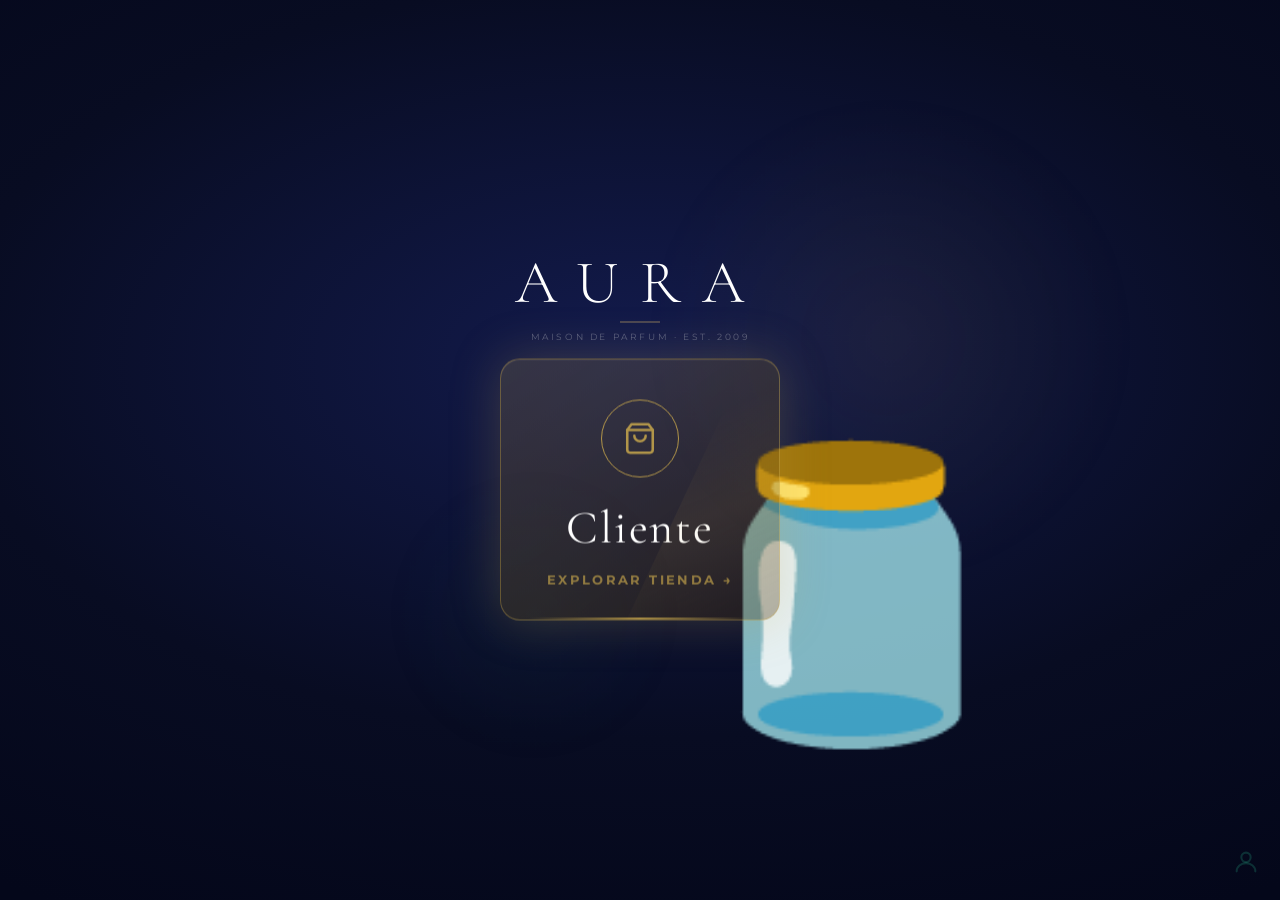
==== commit c296ccb5: "Update index.html" ====
--- a/index.html
+++ b/index.html
@@ -15614,6 +15614,656 @@
     0 12px 28px rgba(214,182,106,.2),
     0 0 18px rgba(214,182,106,.18) !important;
 }
+</style>
+<style id="aura-temu-premium-add-feedback-css">
+/* aura-temu-premium-add-feedback */
+.prod-card.just-added {
+  box-shadow:
+    0 0 0 1px rgba(214,182,106,.45),
+    0 0 24px rgba(214,182,106,.28),
+    0 16px 38px rgba(0,0,0,.18) !important;
+  transform: translateY(-4px) scale(1.01) !important;
+}
+
+.prod-atc.added,
+.detail-cta.added {
+  background: linear-gradient(135deg, #E2C987, #B9933B) !important;
+  color: #1a1200 !important;
+  border-color: rgba(214,182,106,.7) !important;
+}
+
+.aura-add-toast,
+#add-toast.add-toast {
+  position: fixed !important;
+  left: 50% !important;
+  bottom: 92px !important;
+  transform: translateX(-50%) translateY(18px) !important;
+  z-index: 5000 !important;
+
+  padding: .7rem 1.1rem !important;
+  border-radius: 999px !important;
+
+  background: rgba(8,12,34,.92) !important;
+  color: #fff !important;
+
+  border: 1px solid rgba(214,182,106,.35) !important;
+  box-shadow:
+    0 14px 32px rgba(0,0,0,.35),
+    0 0 18px rgba(214,182,106,.2) !important;
+
+  font-size: .76rem !important;
+  font-weight: 700 !important;
+  letter-spacing: .03em !important;
+
+  opacity: 0;
+  pointer-events: none;
+
+  transition:
+    opacity .22s ease,
+    transform .22s ease !important;
+}
+
+.aura-add-toast.show,
+#add-toast.add-toast.show {
+  opacity: 1 !important;
+  transform: translateX(-50%) translateY(0) !important;
+}
+</style>
+
+<script id="aura-temu-premium-add-feedback-js">
+(function () {
+  let lastAddButton = null;
+  let lastAddCard = null;
+  let toastTimer = null;
+
+  function closestAddControl(target) {
+    return target?.closest?.('.prod-atc, #detail-add-btn, .detail-cta') || null;
+  }
+
+  function rememberAddContext(event) {
+    const button = closestAddControl(event.target);
+    if (!button) return;
+    lastAddButton = button;
+    lastAddCard = button.closest('.prod-card') || null;
+  }
+
+  function findCardForProduct(product) {
+    if (!product?.id) return lastAddCard;
+    const productId = String(product.id);
+    const heart = Array.from(document.querySelectorAll('.prod-heart[data-pid]')).find(function (item) {
+      return item.dataset.pid === productId;
+    });
+    return heart?.closest('.prod-card') || lastAddCard;
+  }
+
+  function showPremiumToast() {
+    let toast = document.getElementById('add-toast');
+    if (!toast) {
+      toast = document.createElement('div');
+      toast.id = 'add-toast';
+      toast.className = 'add-toast aura-add-toast';
+      toast.setAttribute('aria-live', 'polite');
+      document.body.appendChild(toast);
+    }
+    toast.classList.add('aura-add-toast');
+    toast.textContent = 'Producto agregado al carrito';
+    toast.classList.remove('show');
+    void toast.offsetWidth;
+    toast.classList.add('show');
+    clearTimeout(toastTimer);
+    toastTimer = setTimeout(function () { toast.classList.remove('show'); }, 1800);
+  }
+
+  function pulseCartBadge() {
+    if (typeof window.AuraUpdateCartBadge === 'function') {
+      window.AuraUpdateCartBadge({ bump: true });
+      return;
+    }
+    if (typeof Cart !== 'undefined' && typeof Cart.updateCartBadge === 'function') {
+      Cart.updateCartBadge(true);
+    }
+  }
+
+  function markAdded(product) {
+    const card = findCardForProduct(product);
+    const button = lastAddButton && document.body.contains(lastAddButton)
+      ? lastAddButton
+      : card?.querySelector('.prod-atc');
+
+    if (card) {
+      card.classList.add('just-added');
+      clearTimeout(card.__auraJustAddedTimer);
+      card.__auraJustAddedTimer = setTimeout(function () {
+        card.classList.remove('just-added');
+      }, 950);
+    }
+
+    if (button) {
+      const originalText = button.dataset.auraOriginalText || button.textContent.trim() || 'Comprar';
+      button.dataset.auraOriginalText = originalText;
+      button.classList.add('added');
+      button.textContent = 'AGREGADO ✓';
+      clearTimeout(button.__auraAddedTimer);
+      button.__auraAddedTimer = setTimeout(function () {
+        button.classList.remove('added');
+        button.textContent = button.dataset.auraOriginalText || originalText;
+      }, 1200);
+    }
+
+    showPremiumToast();
+    pulseCartBadge();
+  }
+
+  function patchCartAddFeedback() {
+    if (typeof Cart === 'undefined' || typeof Cart.addItem !== 'function' || Cart.addItem.__auraPremiumAddFeedback) return;
+    const original = Cart.addItem;
+    Cart.addItem = function (product) {
+      const result = original.apply(this, arguments);
+      setTimeout(function () { markAdded(product || arguments[0]); }, 0);
+      return result;
+    };
+    Cart.addItem.__auraPremiumAddFeedback = true;
+  }
+
+  document.addEventListener('click', rememberAddContext, true);
+
+  function boot() {
+    patchCartAddFeedback();
+  }
+
+  if (document.readyState === 'loading') {
+    document.addEventListener('DOMContentLoaded', boot, { once: true });
+  } else {
+    boot();
+  }
+
+  setTimeout(boot, 300);
+  setTimeout(boot, 1000);
+})();
+</script>
+<style id="aura-full-responsive-fix-css">
+/* aura-full-responsive-fix */
+html,
+body {
+  width: 100% !important;
+  max-width: 100% !important;
+  overflow-x: hidden !important;
+}
+
+*,
+*::before,
+*::after {
+  box-sizing: border-box;
+}
+
+#s-store {
+  width: 100% !important;
+  max-width: 100vw !important;
+  overflow-x: hidden !important;
+  padding-top: 74px !important;
+}
+
+#s-store .store-body {
+  width: 100% !important;
+  max-width: 100vw !important;
+  overflow-x: hidden !important;
+  padding-top: 0 !important;
+}
+
+/* Barra superior real de AURA */
+.aura-dock-outer {
+  position: fixed !important;
+  top: env(safe-area-inset-top, 0px) !important;
+  left: 50% !important;
+  right: auto !important;
+  bottom: auto !important;
+  transform: translateX(-50%) !important;
+  z-index: 4000 !important;
+
+  width: min(860px, calc(100vw - 24px)) !important;
+  max-width: calc(100vw - 24px) !important;
+  min-height: 0 !important;
+
+  display: flex !important;
+  align-items: center !important;
+  justify-content: center !important;
+  overflow: visible !important;
+  pointer-events: none !important;
+}
+
+.aura-dock-panel {
+  pointer-events: auto !important;
+
+  width: 100% !important;
+  max-width: 100% !important;
+  min-width: 0 !important;
+  min-height: 0 !important;
+
+  display: flex !important;
+  align-items: center !important;
+  justify-content: center !important;
+  gap: .55rem !important;
+
+  padding: .65rem .75rem !important;
+
+  background: rgba(8, 12, 34, .88) !important;
+  border: 1px solid rgba(214, 182, 106, .18) !important;
+  border-top: none !important;
+  border-radius: 0 0 22px 22px !important;
+
+  backdrop-filter: blur(18px) saturate(140%) !important;
+  -webkit-backdrop-filter: blur(18px) saturate(140%) !important;
+
+  box-shadow:
+    0 16px 40px rgba(0,0,0,.35),
+    inset 0 1px 0 rgba(255,255,255,.06) !important;
+
+  overflow-x: auto !important;
+  overflow-y: hidden !important;
+  scrollbar-width: none !important;
+  -webkit-overflow-scrolling: touch;
+  overscroll-behavior-x: contain;
+}
+
+.aura-dock-panel::-webkit-scrollbar {
+  display: none !important;
+}
+
+.aura-dock-panel > *,
+.aura-dock-item {
+  flex: 0 0 auto !important;
+  white-space: nowrap !important;
+}
+
+.aura-dock-item {
+  min-height: 42px !important;
+  height: 42px !important;
+  width: auto !important;
+  padding: .55rem .85rem !important;
+  border-radius: 15px !important;
+}
+
+.aura-dock-label {
+  font-size: .68rem !important;
+  letter-spacing: .08em !important;
+}
+
+.aura-dock-icon,
+.aura-dock-panel svg,
+.aura-dock-panel img {
+  width: 18px !important;
+  height: 18px !important;
+}
+
+/* Planeta / mapa real */
+#aura-location-section,
+.aura-location-section {
+  width: 100% !important;
+  max-width: 100% !important;
+  padding: clamp(1rem, 3vw, 2rem) !important;
+  overflow: hidden !important;
+}
+
+.aura-location-map-card {
+  width: min(1080px, 100%) !important;
+  max-width: 100% !important;
+  margin: 0 auto !important;
+  border-radius: clamp(20px, 4vw, 34px) !important;
+  overflow: hidden !important;
+  aspect-ratio: 16 / 7.25 !important;
+  min-height: clamp(250px, 34vw, 520px) !important;
+}
+
+.aura-location-static-bg {
+  width: 100% !important;
+  height: 100% !important;
+  background-size: cover !important;
+  background-position: center center !important;
+}
+
+/* Categorias bajo planeta */
+#s-store .store-body > .filter-bar,
+.filter-bar.aura-category-premium {
+  width: min(1080px, calc(100vw - 24px)) !important;
+  max-width: calc(100vw - 24px) !important;
+  margin: 1.1rem auto 1.2rem !important;
+  padding: .75rem !important;
+  border-radius: 24px !important;
+  overflow: hidden !important;
+}
+
+.category-bar,
+#filter-chips.category-bar,
+#filter-chips.aura-category-track,
+#s-store .filter-chips.category-bar {
+  width: 100% !important;
+  max-width: 100% !important;
+  min-width: 0 !important;
+
+  margin: 0 !important;
+  padding: .35rem .35rem .72rem !important;
+
+  display: flex !important;
+  align-items: center !important;
+  justify-content: flex-start !important;
+  gap: .6rem !important;
+
+  overflow-x: auto !important;
+  overflow-y: hidden !important;
+  scrollbar-width: none !important;
+  -webkit-overflow-scrolling: touch;
+  overscroll-behavior-x: contain;
+}
+
+.category-bar::-webkit-scrollbar,
+#filter-chips.category-bar::-webkit-scrollbar,
+#filter-chips.aura-category-track::-webkit-scrollbar {
+  display: none !important;
+}
+
+.category-bar button,
+.category-bar .chip,
+#filter-chips .chip {
+  flex: 0 0 auto !important;
+  white-space: nowrap !important;
+}
+
+/* Buscador */
+.search-wrap,
+.filter-bar.aura-category-premium .search-wrap,
+#s-store .store-body > .filter-bar .search-wrap {
+  width: min(520px, calc(100vw - 32px)) !important;
+  max-width: calc(100vw - 32px) !important;
+  margin: .85rem auto 0 !important;
+}
+
+.search-input,
+.filter-bar.aura-category-premium .search-input {
+  width: 100% !important;
+  max-width: 100% !important;
+  min-height: 46px !important;
+}
+
+/* Catalogo */
+.product-grid,
+#s-store .product-grid,
+.product-grid.aura-enhanced-products {
+  width: min(1080px, calc(100vw - 24px)) !important;
+  max-width: calc(100vw - 24px) !important;
+  margin-left: auto !important;
+  margin-right: auto !important;
+
+  display: grid !important;
+  grid-template-columns: repeat(auto-fill, minmax(220px, 1fr)) !important;
+  gap: 1.25rem !important;
+  overflow: visible !important;
+}
+
+.store-products-label,
+#store-products-label,
+.store-section-title,
+.collection-title {
+  display: block;
+  width: min(1080px, calc(100vw - 28px)) !important;
+  max-width: calc(100vw - 28px) !important;
+  margin-left: auto !important;
+  margin-right: auto !important;
+
+  font-size: clamp(.85rem, 2.6vw, 1.05rem) !important;
+  letter-spacing: clamp(.12em, 1.5vw, .22em) !important;
+  line-height: 1.35 !important;
+}
+
+.aura-dock-panel,
+.category-bar,
+.filter-chips {
+  scroll-snap-type: x proximity;
+}
+
+.aura-dock-panel > *,
+.category-bar > *,
+.filter-chips > * {
+  scroll-snap-align: start;
+}
+
+@media (max-width: 600px) {
+  #s-store {
+    padding-top: calc(env(safe-area-inset-top, 0px) + 66px) !important;
+  }
+
+  .aura-dock-outer {
+    left: 0 !important;
+    right: 0 !important;
+    transform: none !important;
+    width: 100% !important;
+    max-width: 100% !important;
+  }
+
+  .aura-dock-panel {
+    justify-content: flex-start !important;
+    width: 100% !important;
+    max-width: 100% !important;
+    padding: .55rem .7rem !important;
+    gap: .45rem !important;
+    border-radius: 0 0 18px 18px !important;
+  }
+
+  .aura-dock-item {
+    min-height: 42px !important;
+    height: 42px !important;
+    padding: .55rem .78rem !important;
+    border-radius: 15px !important;
+  }
+
+  .aura-dock-label {
+    font-size: .64rem !important;
+    letter-spacing: .07em !important;
+  }
+
+  .aura-dock-icon,
+  .aura-dock-panel svg,
+  .aura-dock-panel img {
+    width: 18px !important;
+    height: 18px !important;
+  }
+
+  #aura-location-section,
+  .aura-location-section {
+    padding: .85rem .85rem 1rem !important;
+  }
+
+  .aura-location-map-card {
+    border-radius: 22px !important;
+    aspect-ratio: 1.42 / 1 !important;
+    min-height: 0 !important;
+  }
+
+  .marker-label {
+    left: 26px !important;
+    min-width: 0 !important;
+    width: max-content !important;
+    max-width: min(250px, 52vw) !important;
+    padding: .58rem .68rem !important;
+    border-radius: 14px !important;
+  }
+
+  .marker-label strong {
+    font-size: .72rem !important;
+  }
+
+  .marker-label small {
+    font-size: .6rem !important;
+  }
+
+  #s-store .store-body > .filter-bar,
+  .filter-bar.aura-category-premium {
+    width: calc(100vw - 28px) !important;
+    max-width: calc(100vw - 28px) !important;
+    margin: .9rem auto 1rem !important;
+    padding: .65rem !important;
+    border-radius: 22px !important;
+  }
+
+  .category-bar,
+  #filter-chips.category-bar,
+  #filter-chips.aura-category-track,
+  #s-store .filter-chips.category-bar {
+    gap: .5rem !important;
+    padding: .3rem .3rem .68rem !important;
+  }
+
+  .category-bar button,
+  .category-bar .chip,
+  #filter-chips .chip {
+    min-height: 42px !important;
+    padding: .55rem .85rem !important;
+    font-size: .68rem !important;
+    letter-spacing: .06em !important;
+    border-radius: 14px !important;
+  }
+
+  .search-wrap,
+  .filter-bar.aura-category-premium .search-wrap,
+  #s-store .store-body > .filter-bar .search-wrap {
+    width: calc(100vw - 44px) !important;
+    max-width: calc(100vw - 44px) !important;
+    margin-top: .4rem !important;
+    margin-bottom: 0 !important;
+  }
+
+  .search-input,
+  .filter-bar.aura-category-premium .search-input {
+    font-size: .86rem !important;
+    padding: .75rem 1rem .75rem 2.5rem !important;
+    border-radius: 999px !important;
+  }
+
+  .store-products-label,
+  #store-products-label,
+  .store-section-title,
+  .collection-title {
+    margin-top: 1.2rem !important;
+    margin-bottom: 1rem !important;
+  }
+}
+
+@media (max-width: 420px) {
+  .product-grid,
+  #s-store .product-grid,
+  .product-grid.aura-enhanced-products {
+    grid-template-columns: repeat(2, minmax(0, 1fr)) !important;
+    gap: .85rem !important;
+    width: calc(100vw - 24px) !important;
+    max-width: calc(100vw - 24px) !important;
+  }
+
+  .prod-card,
+  #s-store .product-grid .prod-card {
+    border-radius: 16px !important;
+    min-width: 0 !important;
+  }
+
+  .prod-thumb {
+    height: clamp(145px, 48vw, 190px) !important;
+  }
+
+  .prod-body {
+    padding: .75rem !important;
+  }
+
+  .prod-name {
+    font-size: .95rem !important;
+  }
+
+  .prod-cat {
+    font-size: .52rem !important;
+  }
+
+  .prod-price {
+    font-size: .9rem !important;
+  }
+
+  .prod-atc {
+    min-height: 38px !important;
+    font-size: .58rem !important;
+    padding-left: .45rem !important;
+    padding-right: .45rem !important;
+  }
+}
+
+@media (max-width: 340px) {
+  .product-grid,
+  #s-store .product-grid,
+  .product-grid.aura-enhanced-products {
+    grid-template-columns: 1fr !important;
+  }
+}
+
+@media (min-width: 421px) and (max-width: 768px) {
+  .product-grid,
+  #s-store .product-grid,
+  .product-grid.aura-enhanced-products {
+    grid-template-columns: repeat(2, minmax(0, 1fr)) !important;
+    gap: 1rem !important;
+    width: calc(100vw - 32px) !important;
+    max-width: calc(100vw - 32px) !important;
+  }
+}
+
+@media (min-width: 601px) and (max-width: 1024px) {
+  #s-store {
+    padding-top: 74px !important;
+  }
+
+  .aura-dock-outer {
+    width: min(760px, calc(100vw - 32px)) !important;
+    max-width: calc(100vw - 32px) !important;
+  }
+
+  .aura-dock-panel {
+    gap: .5rem !important;
+    padding: .65rem .8rem !important;
+  }
+
+  .aura-dock-item {
+    padding: .62rem .95rem !important;
+  }
+
+  .aura-dock-label {
+    font-size: .72rem !important;
+  }
+
+  #s-store .store-body > .filter-bar,
+  .filter-bar.aura-category-premium {
+    width: calc(100vw - 40px) !important;
+    max-width: calc(100vw - 40px) !important;
+  }
+
+  .category-bar,
+  #filter-chips.category-bar,
+  #filter-chips.aura-category-track,
+  #s-store .filter-chips.category-bar {
+    justify-content: flex-start !important;
+  }
+}
+
+@media (min-width: 769px) and (max-width: 1024px) {
+  .product-grid,
+  #s-store .product-grid,
+  .product-grid.aura-enhanced-products {
+    grid-template-columns: repeat(3, minmax(0, 1fr)) !important;
+    width: calc(100vw - 48px) !important;
+    max-width: calc(100vw - 48px) !important;
+  }
+}
+
+@media (min-width: 1025px) {
+  .product-grid,
+  #s-store .product-grid,
+  .product-grid.aura-enhanced-products {
+    grid-template-columns: repeat(auto-fill, minmax(240px, 1fr)) !important;
+  }
+}
 </style></body>
 
 </html>
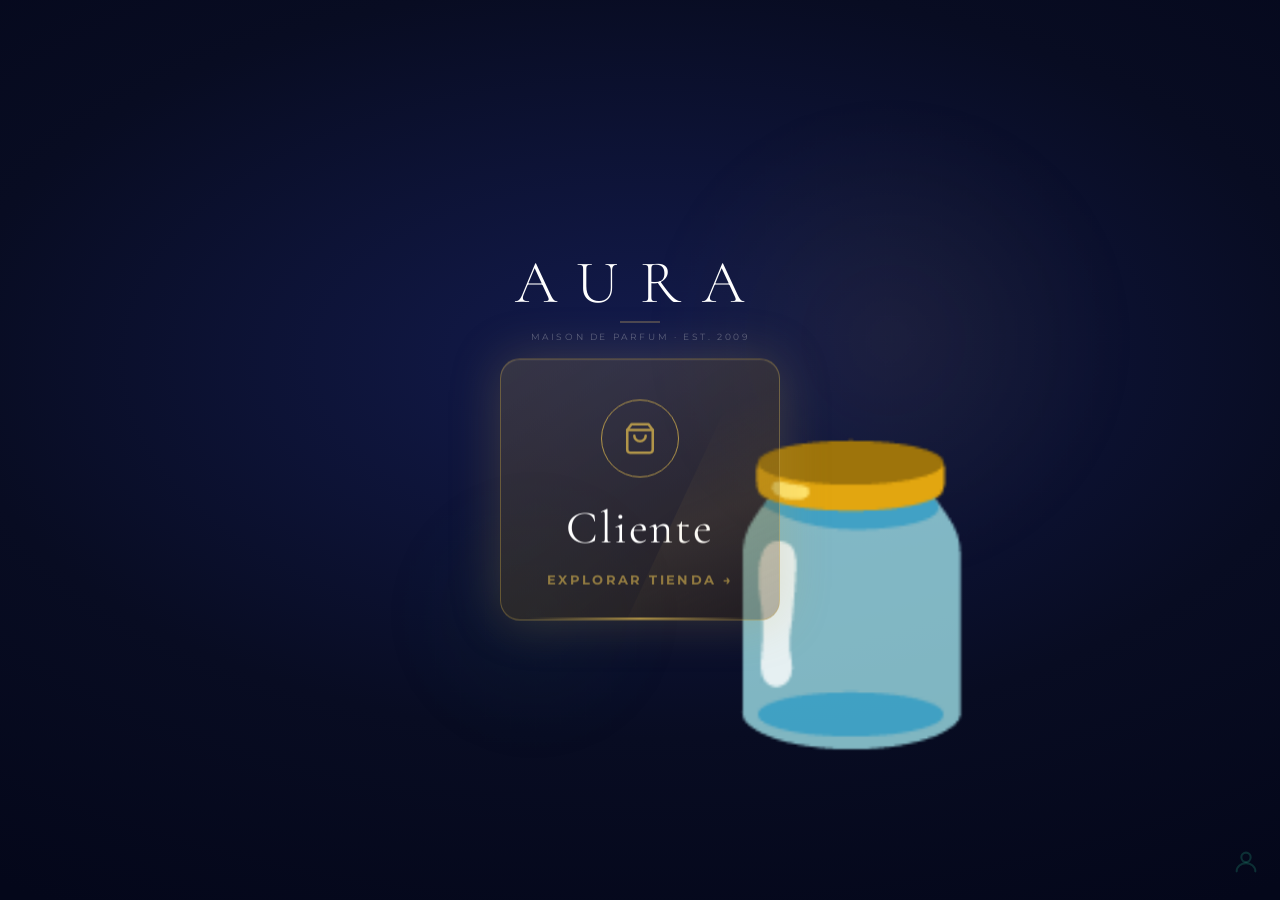
==== commit 0c6e01ca: "Update index.html" ====
--- a/index.html
+++ b/index.html
@@ -16264,6 +16264,212 @@
     grid-template-columns: repeat(auto-fill, minmax(240px, 1fr)) !important;
   }
 }
+</style>
+<style id="aura-mobile-hard-responsive-fix-css">
+/* aura-mobile-hard-responsive-fix */
+@media (max-width: 600px) {
+  .aura-dock-outer {
+    width: 100% !important;
+    max-width: 100% !important;
+    left: 0 !important;
+    right: 0 !important;
+    transform: none !important;
+    padding: 0 .38rem !important;
+  }
+
+  .aura-dock-panel {
+    width: 100% !important;
+    max-width: 100% !important;
+    display: grid !important;
+    grid-template-columns: repeat(5, minmax(0, 1fr)) !important;
+    gap: .34rem !important;
+    padding: .5rem .5rem !important;
+    overflow: visible !important;
+    border-radius: 0 0 18px 18px !important;
+  }
+
+  .aura-dock-item {
+    width: 100% !important;
+    min-width: 0 !important;
+    height: 40px !important;
+    min-height: 40px !important;
+    padding: 0 .24rem !important;
+    gap: .22rem !important;
+    border-radius: 13px !important;
+  }
+
+  .aura-dock-label {
+    max-width: 100% !important;
+    overflow: hidden !important;
+    text-overflow: clip !important;
+    font-size: clamp(.48rem, 1.78vw, .58rem) !important;
+    line-height: 1 !important;
+    letter-spacing: .045em !important;
+  }
+
+  .aura-dock-icon,
+  .aura-dock-panel svg,
+  .aura-dock-panel img {
+    width: 15px !important;
+    height: 15px !important;
+    flex: 0 0 15px !important;
+  }
+
+  #aura-dock-sug .aura-dock-label {
+    font-size: clamp(.43rem, 1.58vw, .52rem) !important;
+    letter-spacing: .025em !important;
+  }
+
+  #s-store {
+    padding-top: calc(env(safe-area-inset-top, 0px) + 58px) !important;
+  }
+
+  #s-store .store-hero {
+    max-width: 100vw !important;
+    overflow: hidden !important;
+  }
+
+  #aura-location-section,
+  .aura-location-section {
+    padding: .75rem .75rem .85rem !important;
+  }
+
+  .aura-location-map-card {
+    width: 100% !important;
+    max-width: 100% !important;
+    aspect-ratio: 1.42 / 1 !important;
+    min-height: 0 !important;
+    border-radius: 20px !important;
+  }
+
+  .marker-label {
+    left: 22px !important;
+    max-width: 48vw !important;
+    padding: .52rem .58rem !important;
+  }
+
+  .marker-label strong {
+    font-size: .68rem !important;
+  }
+
+  .marker-label small {
+    font-size: .56rem !important;
+  }
+
+  #s-store .store-body > .filter-bar,
+  .filter-bar.aura-category-premium {
+    width: calc(100vw - 28px) !important;
+    max-width: calc(100vw - 28px) !important;
+    margin: .85rem auto 1rem !important;
+    padding: .58rem !important;
+    border-radius: 20px !important;
+    overflow: hidden !important;
+  }
+
+  #filter-chips.category-bar,
+  #filter-chips.aura-category-track,
+  #s-store .filter-chips.category-bar {
+    width: 100% !important;
+    max-width: 100% !important;
+    gap: .42rem !important;
+    padding: .24rem .24rem .58rem !important;
+    overflow-x: auto !important;
+    overflow-y: hidden !important;
+  }
+
+  #filter-chips .chip,
+  #filter-chips.category-bar .chip,
+  #filter-chips.aura-category-track .chip {
+    min-height: 38px !important;
+    height: 38px !important;
+    padding: 0 .68rem !important;
+    border-radius: 13px !important;
+    font-size: .6rem !important;
+    letter-spacing: .045em !important;
+    max-width: 150px !important;
+  }
+
+  #filter-chips .chip[data-cat="promos"] {
+    max-width: 116px !important;
+  }
+
+  #s-store .store-body > .filter-bar .search-wrap,
+  .filter-bar.aura-category-premium .search-wrap,
+  .search-wrap {
+    width: 100% !important;
+    max-width: 100% !important;
+    margin: .42rem auto 0 !important;
+  }
+
+  .search-input,
+  .filter-bar.aura-category-premium .search-input {
+    min-height: 44px !important;
+    font-size: .82rem !important;
+  }
+}
+
+@media (max-width: 390px) {
+  .aura-dock-outer {
+    padding: 0 .28rem !important;
+  }
+
+  .aura-dock-panel {
+    gap: .26rem !important;
+    padding: .44rem .38rem !important;
+  }
+
+  .aura-dock-item {
+    height: 38px !important;
+    min-height: 38px !important;
+    padding: 0 .18rem !important;
+    gap: .16rem !important;
+  }
+
+  .aura-dock-label {
+    font-size: .47rem !important;
+    letter-spacing: .025em !important;
+  }
+
+  #aura-dock-sug .aura-dock-label,
+  #aura-dock-favorites .aura-dock-label {
+    font-size: .42rem !important;
+  }
+
+  .aura-dock-icon,
+  .aura-dock-panel svg,
+  .aura-dock-panel img {
+    width: 14px !important;
+    height: 14px !important;
+    flex-basis: 14px !important;
+  }
+
+  #s-store {
+    padding-top: calc(env(safe-area-inset-top, 0px) + 54px) !important;
+  }
+}
+
+@media (max-width: 340px) {
+  .aura-dock-label {
+    position: absolute !important;
+    width: 1px !important;
+    height: 1px !important;
+    overflow: hidden !important;
+    clip: rect(0 0 0 0) !important;
+    white-space: nowrap !important;
+  }
+
+  .aura-dock-item {
+    justify-content: center !important;
+  }
+
+  .aura-dock-icon,
+  .aura-dock-panel svg,
+  .aura-dock-panel img {
+    width: 18px !important;
+    height: 18px !important;
+    flex-basis: 18px !important;
+  }
+}
 </style></body>
 
 </html>
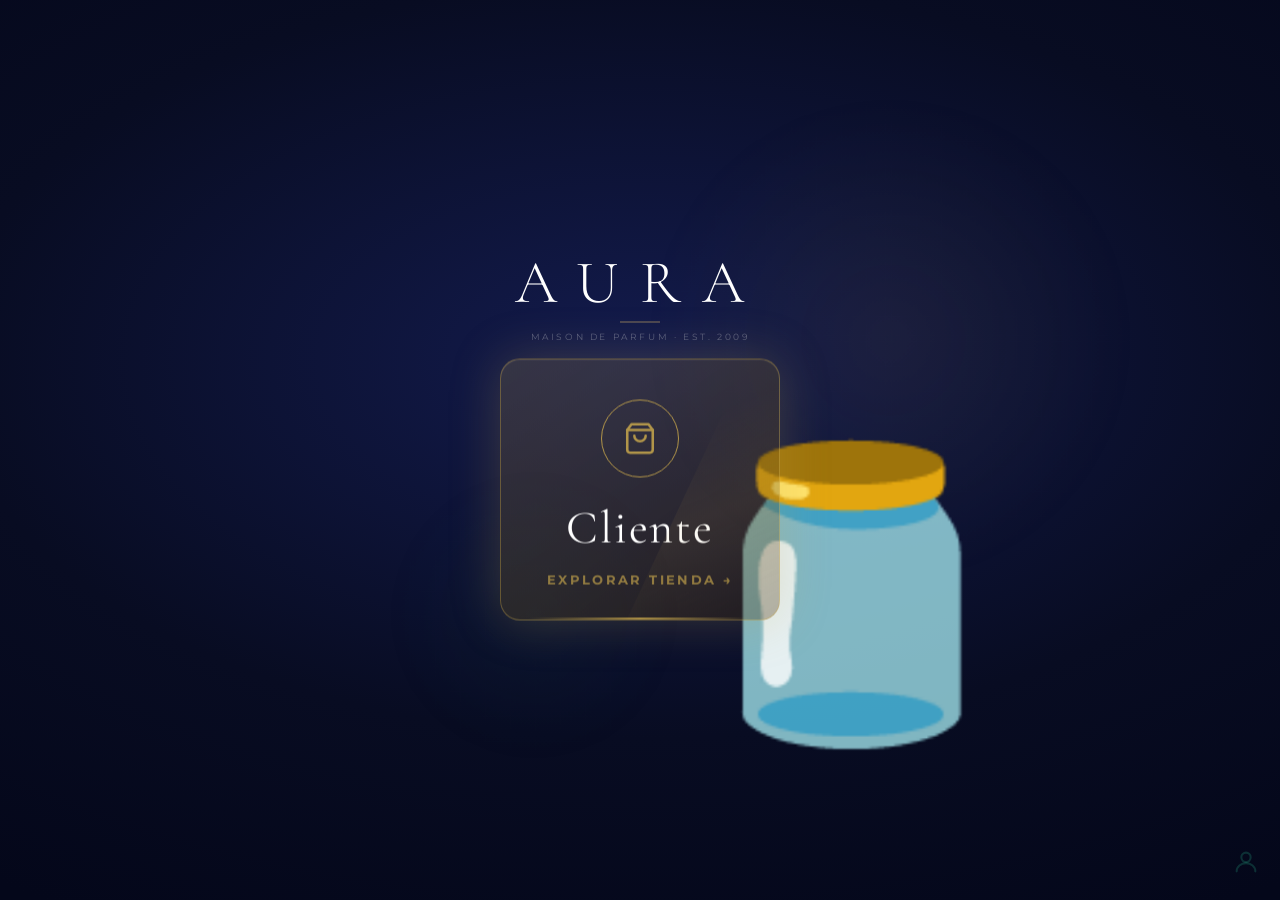
==== commit 23e39cc3: "Update index.html" ====
--- a/index.html
+++ b/index.html
@@ -16470,6 +16470,176 @@
     flex-basis: 18px !important;
   }
 }
-</style></body>
+</style>
+<style id="aura-horizontal-autoscroll-css">
+/* aura-horizontal-autoscroll */
+.aura-dock-panel,
+.category-bar,
+#filter-chips {
+  overflow-x: auto !important;
+  overflow-y: hidden !important;
+  scroll-behavior: smooth;
+  scrollbar-width: none !important;
+  -webkit-overflow-scrolling: touch;
+  overscroll-behavior-x: contain;
+}
+
+.aura-dock-panel::-webkit-scrollbar,
+.category-bar::-webkit-scrollbar,
+#filter-chips::-webkit-scrollbar {
+  display: none !important;
+}
+
+.aura-dock-panel.is-autoscrolling,
+.category-bar.is-autoscrolling,
+#filter-chips.is-autoscrolling {
+  scroll-snap-type: none !important;
+}
+
+.aura-dock-panel.user-interacting,
+.category-bar.user-interacting,
+#filter-chips.user-interacting {
+  scroll-behavior: auto !important;
+}
+</style>
+
+<script id="aura-horizontal-autoscroll-js">
+(function () {
+  const reduceMotion = window.matchMedia && window.matchMedia('(prefers-reduced-motion: reduce)').matches;
+  if (reduceMotion) return;
+
+  const controllers = new WeakMap();
+  const resumeDelay = 3600;
+  const edgePause = 900;
+  const pxPerSecond = 16;
+
+  function getBars() {
+    return Array.from(new Set([
+      document.querySelector('.aura-dock-panel'),
+      document.getElementById('filter-chips'),
+      document.querySelector('.category-bar')
+    ].filter(Boolean)));
+  }
+
+  function hasOverflow(el) {
+    return el && el.scrollWidth > el.clientWidth + 6;
+  }
+
+  function setUserInteracting(el, active) {
+    el.classList.toggle('user-interacting', !!active);
+    if (active) el.classList.remove('is-autoscrolling');
+  }
+
+  function scheduleResume(state, delay) {
+    clearTimeout(state.resumeTimer);
+    state.resumeTimer = setTimeout(function () {
+      state.paused = false;
+      state.lastTs = 0;
+      state.waitUntil = performance.now() + 250;
+      setUserInteracting(state.el, false);
+    }, delay || resumeDelay);
+  }
+
+  function pauseForUser(state) {
+    state.paused = true;
+    setUserInteracting(state.el, true);
+    scheduleResume(state, resumeDelay);
+  }
+
+  function step(state, ts) {
+    const el = state.el;
+    if (!document.body.contains(el)) return;
+
+    if (!hasOverflow(el)) {
+      el.classList.remove('is-autoscrolling', 'user-interacting');
+      el.scrollLeft = 0;
+      state.lastTs = ts;
+      state.raf = requestAnimationFrame(function (next) { step(state, next); });
+      return;
+    }
+
+    if (!state.paused && ts >= state.waitUntil) {
+      el.classList.add('is-autoscrolling');
+      const max = Math.max(0, el.scrollWidth - el.clientWidth);
+      const delta = state.lastTs ? ((ts - state.lastTs) / 1000) * pxPerSecond : 0;
+
+      if (state.direction > 0) {
+        el.scrollLeft = Math.min(max, el.scrollLeft + delta);
+        if (el.scrollLeft >= max - 1) {
+          state.direction = -1;
+          state.waitUntil = ts + edgePause;
+        }
+      } else {
+        el.scrollLeft = Math.max(0, el.scrollLeft - delta);
+        if (el.scrollLeft <= 1) {
+          state.direction = 1;
+          state.waitUntil = ts + edgePause;
+        }
+      }
+    }
+
+    state.lastTs = ts;
+    state.raf = requestAnimationFrame(function (next) { step(state, next); });
+  }
+
+  function bindBar(el) {
+    if (!el || controllers.has(el)) return;
+
+    const state = {
+      el,
+      direction: 1,
+      paused: false,
+      waitUntil: performance.now() + 1200,
+      lastTs: 0,
+      resumeTimer: null,
+      raf: null
+    };
+
+    controllers.set(el, state);
+
+    ['pointerdown', 'touchstart', 'wheel'].forEach(function (eventName) {
+      el.addEventListener(eventName, function () { pauseForUser(state); }, { passive: true });
+    });
+
+    el.addEventListener('scroll', function () {
+      if (el.classList.contains('is-autoscrolling')) return;
+      pauseForUser(state);
+    }, { passive: true });
+
+    el.addEventListener('mouseenter', function () { pauseForUser(state); }, { passive: true });
+    el.addEventListener('mouseleave', function () { scheduleResume(state, 1400); }, { passive: true });
+
+    state.raf = requestAnimationFrame(function (ts) { step(state, ts); });
+  }
+
+  function initAutoscroll() {
+    getBars().forEach(bindBar);
+  }
+
+  if (document.readyState === 'loading') {
+    document.addEventListener('DOMContentLoaded', initAutoscroll, { once: true });
+  } else {
+    initAutoscroll();
+  }
+
+  window.addEventListener('resize', function () {
+    getBars().forEach(function (el) {
+      if (!hasOverflow(el)) el.scrollLeft = 0;
+      bindBar(el);
+    });
+  }, { passive: true });
+
+  const observer = new MutationObserver(function () {
+    initAutoscroll();
+  });
+
+  if (document.body) {
+    observer.observe(document.body, { childList: true, subtree: true });
+  }
+
+  setTimeout(initAutoscroll, 500);
+  setTimeout(initAutoscroll, 1500);
+})();
+</script></body>
 
 </html>
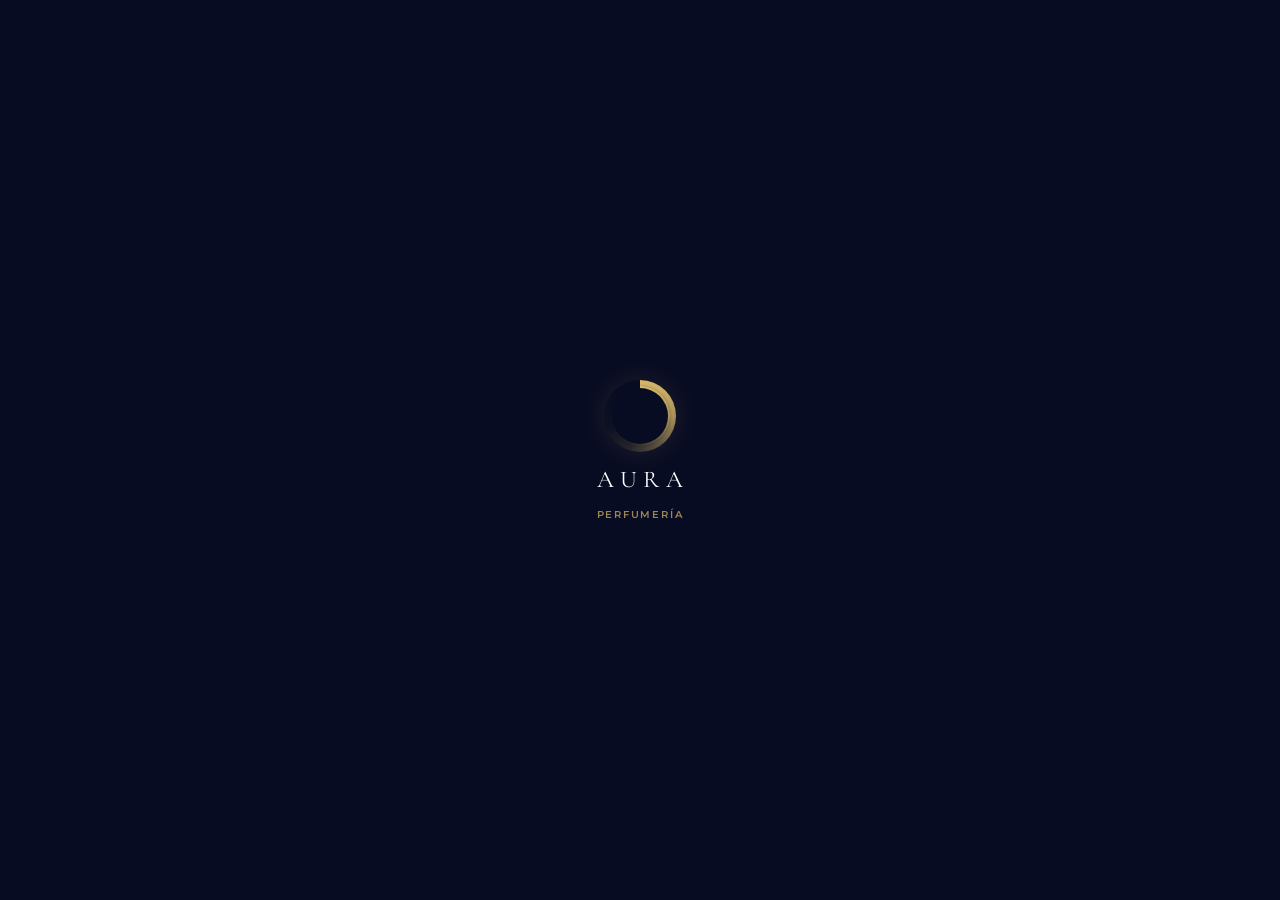
==== commit a866d051: "Add files via upload" ====
--- a/index.html
+++ b/index.html
@@ -28,6282 +28,13 @@
   <meta name="apple-mobile-web-app-status-bar-style" content="black-translucent" />
   <meta name="apple-mobile-web-app-title" content="AURA - Perfumería" />
 
-  <script src="https://cdn.jsdelivr.net/npm/chart.js">
-
-/* MOD-1: disparadores psicologicos de compra */
-/* MOD-2: reseñas al final del carrito */
-/* MOD-3: banner inicial en la tienda */
-/* MOD-4: métricas comerciales reales */
-(function () {
-  const REVIEWS = [
-    { name: "Valentina M.", stars: 5, text: "Me enamoré del Yara, dura todo el día y el frasco es hermoso. ¡Lo recomiendo 100%!", product: "Yara" },
-    { name: "Lucía P.", stars: 5, text: "El Erba Pura es increíble, muy dulce y femenino. Ya pedí el segundo.", product: "Erba Pura" },
-    { name: "Carolina R.", stars: 5, text: "El 9pm para mi novio fue un éxito total, proyecto mucho y huele espectacular.", product: "9pm" },
-    { name: "Martina G.", stars: 5, text: "La atención es excelente y los perfumes son inigualables. ¡Volveré a comprar!", product: "AURA" },
-    { name: "Florencia T.", stars: 5, text: "Muy buena relación calidad-precio. El Khamrah es puro lujo árabe.", product: "Khamrah" },
-  ];
-
-  function safeJSONParse(raw, fallback) {
-    try { return JSON.parse(raw); } catch (e) { return fallback; }
-  }
-
-  function money(v) {
-    return '$' + Number(v || 0).toLocaleString('es-AR');
-  }
-
-  function getOfferDeadline() {
-    const key = 'aura_offer_deadline';
-    const now = Date.now();
-    let deadline = Number(localStorage.getItem(key) || 0);
-    if (!deadline || deadline <= now) {
-      deadline = now + (24 * 60 * 60 * 1000);
-      localStorage.setItem(key, String(deadline));
-    }
-    return deadline;
-  }
-
-  function formatRemaining(ms) {
-    const total = Math.max(0, Math.floor(ms / 1000));
-    const h = String(Math.floor(total / 3600)).padStart(2, '0');
-    const m = String(Math.floor((total % 3600) / 60)).padStart(2, '0');
-    const s = String(total % 60).padStart(2, '0');
-    return `${h}:${m}:${s}`;
-  }
-
-  function isOfferProduct(product) {
-    const badge = String(product?.badge || '').toUpperCase();
-    return product?.oferta === true || badge.includes('PROMO') || badge.includes('OFERTA');
-  }
-
-  function getPopularity(productId) {
-    const key = `aura_pop_${productId}`;
-    let value = Number(localStorage.getItem(key) || 0);
-    if (!value) {
-      value = Math.floor(Math.random() * 40) + 60;
-      localStorage.setItem(key, String(value));
-    }
-    return value;
-  }
-
-  function enhanceProductCards() {
-    const grid = document.getElementById('product-grid');
-    if (!grid) return;
-    const deadline = getOfferDeadline();
-    grid.querySelectorAll('.prod-card').forEach(card => {
-      const heart = card.querySelector('.prod-heart[data-pid]');
-      const productId = heart?.dataset?.pid;
-      const product = PRODUCTS.find(p => p.id === productId);
-      if (!product) return;
-      const body = card.querySelector('.prod-body');
-      const nameEl = card.querySelector('.prod-name');
-      const sizeEl = card.querySelector('.prod-size');
-      const priceEl = card.querySelector('.prod-price');
-      if (!body || !nameEl || !sizeEl || !priceEl) return;
-
-      card.querySelectorAll('.aura-stock-low,.aura-offer-timer,.aura-popularity').forEach(el => el.remove());
-
-      if (typeof product.stock === 'number' && product.stock <= 5 && product.stock > 0) {
-        const stock = document.createElement('div');
-        stock.className = 'aura-stock-low';
-        stock.textContent = `⚠️ ¡Solo quedan ${product.stock}!`;
-        nameEl.insertAdjacentElement('afterend', stock);
-      }
-
-      if (typeof product.stock !== 'undefined') {
-        const pop = document.createElement('div');
-        pop.className = 'aura-popularity';
-        pop.textContent = `🔥 ${getPopularity(product.id)} personas lo vieron hoy`;
-        sizeEl.insertAdjacentElement('afterend', pop);
-      }
-
-      if (isOfferProduct(product)) {
-        const timer = document.createElement('div');
-        timer.className = 'aura-offer-timer';
-        timer.dataset.offerDeadline = String(deadline);
-        timer.textContent = `🕐 Oferta termina en: ${formatRemaining(deadline - Date.now())}`;
-        const footer = card.querySelector('.prod-footer');
-        if (footer) footer.insertAdjacentElement('beforebegin', timer);
-      }
-    });
-  }
-
-  function updateOfferTimers() {
-    let deadline = getOfferDeadline();
-    const now = Date.now();
-    if (deadline <= now) {
-      deadline = now + (24 * 60 * 60 * 1000);
-      localStorage.setItem('aura_offer_deadline', String(deadline));
-    }
-    document.querySelectorAll('.aura-offer-timer').forEach(el => {
-      el.dataset.offerDeadline = String(deadline);
-      el.textContent = `🕐 Oferta termina en: ${formatRemaining(deadline - Date.now())}`;
-    });
-  }
-
-  function shufflePick(list, count) {
-    const arr = [...list];
-    for (let i = arr.length - 1; i > 0; i--) {
-      const j = Math.floor(Math.random() * (i + 1));
-      [arr[i], arr[j]] = [arr[j], arr[i]];
-    }
-    return arr.slice(0, count);
-  }
-
-  function injectCartReviews() {
-    const body = document.getElementById('cart-body');
-    if (!body || !Cart.items().length) return;
-    const old = document.getElementById('cart-reviews');
-    if (old) old.remove();
-    const reviews = shufflePick(REVIEWS, 3);
-    const wrap = document.createElement('div');
-    wrap.id = 'cart-reviews';
-    wrap.style.marginTop = '1.5rem';
-    wrap.innerHTML = `
-      <div style="font-family:'Cormorant Garamond',serif; font-size:1.15rem; color:#C9A84C; margin-bottom:0.75rem; font-weight:600">
-        ⭐ Lo que dicen nuestras clientas
-      </div>
-      <div class="cart-reviews-track">
-        ${reviews.map(r => `
-          <div class="cart-review-card">
-            <div class="cart-review-name">${escapeHtml(r.name)}</div>
-            <div class="cart-review-stars">${'★'.repeat(r.stars)}</div>
-            <div class="cart-review-text">${escapeHtml(r.text)}</div>
-            <div class="cart-review-product">Reseña sobre: ${escapeHtml(r.product)}</div>
-          </div>
-        `).join('')}
-      </div>`;
-    body.appendChild(wrap);
-  }
-
-  function getProductVisual(product) {
-    if (Array.isArray(product?.images) && product.images[0]) {
-      return `<img src="${product.images[0]}" alt="${escapeHtml(product.name)}">`;
-    }
-    return `<div class="aura-store-emoji">${escapeHtml(product?.emoji || '🌸')}</div>`;
-  }
-
-  function chooseBannerProducts() {
-    const valid = [...PRODUCTS].filter(p => typeof p.price === 'number');
-    if (!valid.length) return [];
-    const byPrice = [...valid].sort((a, b) => (b.price || 0) - (a.price || 0));
-    const estrella = valid.find(p => String(p.badge || '').toUpperCase() === 'ESTRELLA') || byPrice[0];
-    let recomendado = valid.find(p => {
-      const badge = String(p.badge || '').toUpperCase();
-      return badge === 'TOP' || badge === 'RECOMENDADO';
-    }) || byPrice[1] || byPrice[0];
-    if (recomendado && estrella && recomendado.id === estrella.id) recomendado = byPrice.find(p => p.id !== estrella.id) || recomendado;
-    return [
-      { kicker: 'Producto estrella', text: estrella, button: 'Ver producto' },
-      { kicker: '⭐ Recomendado para vos', text: recomendado, button: 'Ver producto' }
-    ].filter(x => x.text);
-  }
-
-  let bannerIndex = 0;
-  let bannerInterval = null;
-  let bannerStartX = null;
-
-  function goToBannerSlide(index) {
-    const banner = document.getElementById('aura-store-banner');
-    if (!banner) return;
-    const track = banner.querySelector('.aura-store-banner-track');
-    const dots = banner.querySelectorAll('.aura-store-dot');
-    const total = dots.length || 1;
-    bannerIndex = ((index % total) + total) % total;
-    if (track) track.style.transform = `translateX(-${bannerIndex * 100}%)`;
-    dots.forEach((dot, i) => dot.classList.toggle('active', i === bannerIndex));
-  }
-
-  function restartBannerAuto() {
-    clearInterval(bannerInterval);
-    const banner = document.getElementById('aura-store-banner');
-    if (!banner) return;
-    const total = banner.querySelectorAll('.aura-store-dot').length;
-    if (total <= 1) return;
-    bannerInterval = setInterval(() => goToBannerSlide(bannerIndex + 1), 5000);
-  }
-
-  function scrollToProductCard(productId) {
-    const targetHeart = document.querySelector(`.prod-heart[data-pid="${productId}"]`);
-    const card = targetHeart?.closest('.prod-card');
-    const screen = document.getElementById('s-store');
-    if (!card || !screen) return;
-    const top = card.offsetTop - 90;
-    screen.scrollTo({ top, behavior: 'smooth' });
-  }
-
-  function initStoreBanner() {
-    const storeBody = document.querySelector('#s-store .store-body');
-    const hero = document.getElementById('store-hero');
-    if (!storeBody || !hero) return;
-    let banner = document.getElementById('aura-store-banner');
-    if (!banner) {
-      banner = document.createElement('div');
-      banner.id = 'aura-store-banner';
-      banner.className = 'aura-store-banner';
-      storeBody.insertBefore(banner, hero);
-    }
-    const slides = chooseBannerProducts();
-    if (!slides.length) {
-      banner.style.display = 'none';
-      return;
-    }
-    banner.style.display = '';
-    banner.innerHTML = `
-      <div class="aura-store-banner-track">
-        ${slides.map(slide => `
-          <div class="aura-store-slide">
-            <div class="aura-store-media">${getProductVisual(slide.text)}</div>
-            <div class="aura-store-copy">
-              <div class="aura-store-kicker">${slide.kicker}</div>
-              <div class="aura-store-title">${escapeHtml(slide.text.name)}</div>
-              <div class="aura-store-price">${money(slide.text.price)}</div>
-              <button class="aura-store-btn" type="button" data-product-id="${slide.text.id}">${slide.button}</button>
-            </div>
-          </div>
-        `).join('')}
-      </div>
-      <div class="aura-store-dots">
-        ${slides.map((_, i) => `<button class="aura-store-dot ${i === 0 ? 'active' : ''}" type="button" data-index="${i}" aria-label="Ir al slide ${i + 1}"></button>`).join('')}
-      </div>`;
-
-    banner.querySelectorAll('.aura-store-dot').forEach(dot => {
-      dot.addEventListener('click', () => {
-        goToBannerSlide(Number(dot.dataset.index || 0));
-        restartBannerAuto();
-      });
-    });
-
-    banner.querySelectorAll('.aura-store-btn').forEach(btn => {
-      btn.addEventListener('click', () => scrollToProductCard(btn.dataset.productId));
-    });
-
-    banner.onpointerdown = e => { bannerStartX = e.clientX; };
-    banner.onpointerup = e => {
-      if (bannerStartX == null) return;
-      const dx = e.clientX - bannerStartX;
-      if (Math.abs(dx) > 40) goToBannerSlide(bannerIndex + (dx < 0 ? 1 : -1));
-      bannerStartX = null;
-      restartBannerAuto();
-    };
-    banner.onpointercancel = () => { bannerStartX = null; };
-
-    goToBannerSlide(0);
-    restartBannerAuto();
-  }
-
-  function getSalesHistory() {
-    const key = 'aura_sales_history';
-    const existing = safeJSONParse(localStorage.getItem(key), null);
-    if (Array.isArray(existing) && existing.length) return existing;
-    const history = [];
-    const products = PRODUCTS.filter(p => typeof p.price === 'number');
-    const today = new Date();
-    for (let dayOffset = 29; dayOffset >= 0; dayOffset--) {
-      const d = new Date(today);
-      d.setDate(today.getDate() - dayOffset);
-      const day = d.toISOString().slice(0, 10);
-      const salesCount = Math.floor(Math.random() * 21) + 5;
-      for (let i = 0; i < salesCount; i++) {
-        const product = products[Math.floor(Math.random() * products.length)] || products[0];
-        if (!product) continue;
-        history.push({
-          date: day,
-          productId: product.id,
-          qty: Math.floor(Math.random() * 3) + 1,
-          price: Number(product.price || 0)
-        });
-      }
-    }
-    localStorage.setItem(key, JSON.stringify(history));
-    return history;
-  }
-
-  function buildCommercialMetrics() {
-    const history = getSalesHistory();
-    const today = new Date().toISOString().slice(0, 10);
-    const yesterdayDate = new Date();
-    yesterdayDate.setDate(yesterdayDate.getDate() - 1);
-    const yesterday = yesterdayDate.toISOString().slice(0, 10);
-
-    const salesToday = history.filter(s => s.date === today).reduce((acc, s) => acc + Number(s.qty || 0), 0);
-    const salesYesterday = history.filter(s => s.date === yesterday).reduce((acc, s) => acc + Number(s.qty || 0), 0);
-    const diff = salesToday - salesYesterday;
-
-    const revenue = history.reduce((acc, s) => acc + Number(s.qty || 0) * Number(s.price || 0), 0);
-    const avgTicket = history.length ? Math.round(revenue / history.length) : 0;
-
-    const byProduct = {};
-    history.forEach(s => { byProduct[s.productId] = (byProduct[s.productId] || 0) + Number(s.qty || 0); });
-    const top3 = Object.entries(byProduct)
-      .sort((a, b) => b[1] - a[1])
-      .slice(0, 3)
-      .map(([productId, qty]) => ({ product: PRODUCTS.find(p => p.id === productId), qty }));
-
-    const rotation = PRODUCTS
-      .filter(p => typeof p.stock === 'number')
-      .map(p => {
-        const sold = byProduct[p.id] || 0;
-        const denominator = Math.max(1, Number(p.stock || 0));
-        return { product: p, ratio: sold / denominator };
-      })
-      .sort((a, b) => b.ratio - a.ratio)[0];
-
-    return {
-      salesToday,
-      diff,
-      avgTicket,
-      top3,
-      rotation
-    };
-  }
-
-  function renderCommercialMetrics() {
-    const panel = document.getElementById('sec-panel');
-    const chartCard = panel?.querySelector('.chart-card');
-    if (!panel || !chartCard) return;
-    let wrap = document.getElementById('aura-commercial-metrics');
-    if (!wrap) {
-      wrap = document.createElement('div');
-      wrap.id = 'aura-commercial-metrics';
-      wrap.className = 'aura-metrics-wrap';
-      chartCard.parentNode.insertBefore(wrap, chartCard);
-    }
-
-    const data = buildCommercialMetrics();
-    const diffClass = data.diff >= 0 ? 'positive' : 'negative';
-    const diffText = `${data.diff >= 0 ? '+' : ''}${data.diff} vs ayer`;
-    const rotationName = data.rotation?.product?.name || 'Sin datos';
-    const rotationRatio = data.rotation ? `${data.rotation.ratio.toFixed(1)}x` : '0x';
-    const needRestock = (data.rotation?.ratio || 0) > 2;
-
-    wrap.innerHTML = `
-      <div class="aura-metrics-title">📊 Métricas Comerciales</div>
-      <div class="aura-commercial-grid">
-        <div class="aura-commercial-card">
-          <div class="aura-commercial-head" style="color:var(--green)">📦 Ventas por día</div>
-          <div class="aura-commercial-value">${data.salesToday}</div>
-          <div class="aura-commercial-sub ${diffClass}">${diffText}</div>
-        </div>
-        <div class="aura-commercial-card">
-          <div class="aura-commercial-head" style="color:var(--gold)">🧾 Ticket promedio</div>
-          <div class="aura-commercial-value">${money(data.avgTicket)}</div>
-          <div class="aura-commercial-sub">Promedio últimos 30 días</div>
-        </div>
-        <div class="aura-commercial-card tall">
-          <div class="aura-commercial-head" style="color:var(--gold)">🏆 Productos más vendidos</div>
-          <div class="aura-commercial-list">
-            ${data.top3.map((row, idx) => `<div><span>${idx + 1}. ${escapeHtml(row.product?.name || 'Producto')}</span><strong>${row.qty} uds.</strong></div>`).join('') || '<div><span>Sin ventas</span><strong>0 uds.</strong></div>'}
-          </div>
-        </div>
-        <div class="aura-commercial-card">
-          <div class="aura-commercial-head" style="color:var(--orange)">🔄 Rotación de stock</div>
-          <div class="aura-commercial-value">${escapeHtml(rotationName)}</div>
-          <div class="aura-commercial-sub" style="color:${needRestock ? 'var(--red)' : 'var(--text)'}">${rotationRatio}</div>
-          ${needRestock ? '<div class="aura-rotation-alert">⚠️ Reabastecer</div>' : '<div class="aura-commercial-sub">Mayor rotación de los últimos 30 días</div>'}
-        </div>
-      </div>`;
-  }
-
-  const originalRenderProducts = renderProducts;
-  renderProducts = function () {
-    originalRenderProducts.apply(this, arguments);
-    enhanceProductCards();
-    initStoreBanner();
-    updateOfferTimers();
-  };
-
-  const originalCartOpen = Cart.open;
-  Cart.open = function () {
-    const result = originalCartOpen.apply(this, arguments);
-    setTimeout(injectCartReviews, 0);
-    return result;
-  };
-
-  ['addItem', 'updateQty', 'remove'].forEach(method => {
-    const original = Cart[method];
-    Cart[method] = function () {
-      const result = original.apply(this, arguments);
-      setTimeout(injectCartReviews, 0);
-      return result;
-    };
-  });
-
-  const originalDashKPIs = Dash.updatePanelKPIs;
-  Dash.updatePanelKPIs = function () {
-    const result = originalDashKPIs.apply(this, arguments);
-    renderCommercialMetrics();
-    return result;
-  };
-
-  const originalAppShow = App.show;
-  App.show = function (id) {
-    const result = originalAppShow.apply(this, arguments);
-    if (id === 's-store') {
-      setTimeout(() => {
-        initStoreBanner();
-        enhanceProductCards();
-        updateOfferTimers();
-      }, 30);
-    }
-    if (id === 's-dashboard') {
-      setTimeout(renderCommercialMetrics, 120);
-    }
-    return result;
-  };
-
-  setInterval(updateOfferTimers, 1000);
-
-  if (document.readyState === 'loading') {
-    document.addEventListener('DOMContentLoaded', () => {
-      initStoreBanner();
-      enhanceProductCards();
-      renderCommercialMetrics();
-      updateOfferTimers();
-    });
-  } else {
-    initStoreBanner();
-    enhanceProductCards();
-    renderCommercialMetrics();
-    updateOfferTimers();
-  }
-})();
-
-</script>
-<script src="https://cdn.jsdelivr.net/npm/fuse.js@7.0.0/dist/fuse.min.js"></script>
+  
+
   <link
     href="https://fonts.googleapis.com/css2?family=Cormorant+Garamond:ital,wght@0,300;0,400;0,600;1,300;1,400;1,600&family=Montserrat:wght@300;400;500;600;700&display=swap"
     rel="stylesheet" />
-  <style>
-    /* ── TOKENS ───────────────────────────────── */
-    :root {
-      --navy: #0C0F1A;
-      --navy2: #080C22;
-      --navy3: #131B4D;
-      --gold: #D6B66A;
-      --gold2: #B9933B;
-      --gold-grad: linear-gradient(135deg, #E2C987 0%, #B9933B 100%);
-      --teal: #2D7A6B;
-      --teal2: #1A5C4E;
-      --green: #10B981;
-      --red: #EF4444;
-      --orange: #F59E0B;
-      --bg: #F7F8FA;
-      --bg-warm: #F5F0E8;
-      --card: #fff;
-      --text: #1E293B;
-      --muted: #64748B;
-      --border: #E2E8F0;
-      --sidebar-w: 240px;
-      --radius: 12px;
-      --trans: .3s cubic-bezier(.22, 1, .36, 1);
-    }
-
-    * {
-      box-sizing: border-box;
-      margin: 0;
-      padding: 0
-    }
-
-    html,
-    body {
-      height: 100%;
-      font-family: 'Montserrat', sans-serif;
-      background: var(--navy2)
-    }
-
-    button {
-      cursor: pointer;
-      font-family: inherit
-    }
-
-    input,
-    textarea,
-    select {
-      font-family: inherit
-    }
-
-    ::-webkit-scrollbar {
-      width: 5px
-    }
-
-    ::-webkit-scrollbar-thumb {
-      background: #334155;
-      border-radius: 99px
-    }
-
-    .display {
-      font-family: 'Cormorant Garamond', serif
-    }
-
-    @keyframes fadeUp {
-      from {
-        opacity: 0;
-        transform: translateY(14px)
-      }
-
-      to {
-        opacity: 1;
-        transform: translateY(0)
-      }
-    }
-
-    @keyframes heroReveal {
-      from {
-        opacity: 0;
-        transform: translateY(22px)
-      }
-
-      to {
-        opacity: 1;
-        transform: translateY(0)
-      }
-    }
-
-    @keyframes fadeIn {
-      from {
-        opacity: 0
-      }
-
-      to {
-        opacity: 1
-      }
-    }
-
-    @keyframes shimmer {
-      0% {
-        background-position: -200% 0
-      }
-
-      100% {
-        background-position: 200% 0
-      }
-    }
-
-    @keyframes spin {
-      to {
-        transform: rotate(360deg)
-      }
-    }
-
-    @keyframes badgePop {
-      0% {
-        transform: scale(1)
-      }
-
-      40% {
-        transform: scale(1.35)
-      }
-
-      100% {
-        transform: scale(1)
-      }
-    }
-
-    .anim {
-      animation: fadeUp .45s cubic-bezier(.22, 1, .36, 1) both
-    }
-
-    .d1 {
-      animation-delay: .07s
-    }
-
-    .d2 {
-      animation-delay: .14s
-    }
-
-    .d3 {
-      animation-delay: .21s
-    }
-
-    .d4 {
-      animation-delay: .28s
-    }
-
-    /* ─── SCREEN SYSTEM ──────────────────────── */
-    .screen {
-      display: none;
-      width: 100%;
-      min-height: 100vh
-    }
-
-    .screen.active {
-      display: flex
-    }
-
-    /* ══════════════════════════════════════════
-   SCREEN 1 — PORTAL GATE
-══════════════════════════════════════════ */
-    #s-portal {
-      flex-direction: column;
-      align-items: center;
-      justify-content: center;
-      background: radial-gradient(ellipse 90% 70% at 50% 40%, #131B4D 0%, #080C22 60%, #04071A 100%);
-      padding: 2rem;
-      position: relative;
-      overflow: hidden;
-      min-height: 100vh;
-      min-height: 100dvh;
-      isolation: isolate;
-    }
-
-    /* Portal background image support — anti-flicker for iOS/Android */
-    #s-portal {
-      background-size: cover;
-      background-position: center;
-      background-repeat: no-repeat;
-      will-change: transform;
-      backface-visibility: hidden;
-      -webkit-backface-visibility: hidden;
-    }
-
-    /* Ambient light orbs for portal (when no bg image) */
-    #s-portal::before {
-      content: '';
-      position: absolute;
-      width: min(500px, 80vw);
-      height: min(500px, 80vw);
-      border-radius: 50%;
-      background: radial-gradient(circle, rgba(201, 168, 76, .07) 0%, transparent 70%);
-      top: 10%;
-      left: 50%;
-      transform: translateX(-50%);
-      pointer-events: none;
-      z-index: 0;
-    }
-
-    #s-portal::after {
-      content: '';
-      position: absolute;
-      width: min(300px, 60vw);
-      height: min(300px, 60vw);
-      border-radius: 50%;
-      background: radial-gradient(circle, rgba(45, 122, 107, .06) 0%, transparent 70%);
-      bottom: 15%;
-      left: 30%;
-      pointer-events: none;
-      z-index: 0;
-    }
-
-    #s-portal .portal-brand,
-    #s-portal .portal-cards {
-      position: relative;
-      z-index: 1;
-    }
-
-    .portal-bottle {
-      position: absolute;
-      top: 50%;
-      left: 50%;
-      transform: translate(-50%, -55%);
-      width: min(420px, 70vw);
-      opacity: .13;
-      pointer-events: none;
-      font-size: min(280px, 45vw);
-      line-height: 1;
-      text-align: center;
-    }
-
-    .portal-meta {
-      font-size: .65rem;
-      letter-spacing: .3em;
-      text-transform: uppercase;
-      color: rgba(255, 255, 255, .3);
-      margin-bottom: 2.5rem;
-      position: relative;
-      z-index: 1;
-    }
-
-    .portal-brand {
-      display: flex;
-      flex-direction: column;
-      align-items: center;
-      gap: .65rem;
-      margin-bottom: 2.5rem;
-      position: relative;
-      z-index: 1;
-    }
-
-    .portal-brand-name {
-      font-family: 'Cormorant Garamond', serif;
-      font-size: clamp(2.4rem, 8vw, 3.2rem);
-      font-weight: 300;
-      letter-spacing: .35em;
-      color: #fff;
-      text-transform: uppercase;
-      line-height: 1;
-    }
-
-    .portal-brand-rule {
-      width: 40px;
-      height: 1px;
-      background: var(--gold);
-      opacity: .6;
-    }
-
-    .portal-brand-tagline {
-      font-size: .58rem;
-      letter-spacing: .28em;
-      text-transform: uppercase;
-      color: rgba(255, 255, 255, .3);
-    }
-    .portal-shell {
-      width: min(560px, 92vw);
-      display: flex;
-      flex-direction: column;
-      align-items: center;
-      justify-content: center;
-      gap: 1.1rem;
-      position: relative;
-      z-index: 1;
-      transform: translateY(-1.5vh);
-    }
-
-    .portal-brand {
-      margin-bottom: 0;
-      gap: .5rem;
-    }
-
-    .portal-brand-name {
-      font-size: clamp(2.8rem, 8.5vw, 3.8rem);
-    }
-
-    .portal-cards {
-      width: 100%;
-      gap: 0;
-    }
-
-    .portal-card-main {
-      width: min(420px, 92vw);
-      min-height: 240px;
-      padding: 3rem 2.5rem 2.55rem;
-      gap: 1.15rem;
-      margin: 0 auto;
-    }
-
-    .portal-card-main .portal-card-icon {
-      width: 78px;
-      height: 78px;
-      margin-bottom: .4rem;
-    }
-
-    .portal-card-main .portal-card-icon svg {
-      width: 34px;
-      height: 34px;
-    }
-
-    .portal-card-main .portal-card-title {
-      font-size: clamp(2.35rem, 6vw, 2.9rem);
-    }
-
-    .portal-card-main .portal-card-sub {
-      font-size: .82rem;
-      letter-spacing: .18em;
-    }
-
-    .portal-staff-fab {
-      position: fixed;
-      right: 20px;
-      bottom: 24px;
-      width: 28px;
-      height: 28px;
-      padding: 0;
-      border: none;
-      background: transparent;
-      color: rgba(45, 212, 160, .2);
-      z-index: 15;
-      display: inline-flex;
-      align-items: center;
-      justify-content: center;
-      transition: color .22s ease, transform .22s ease;
-    }
-
-    .portal-staff-fab svg {
-      width: 28px;
-      height: 28px;
-      stroke: currentColor;
-      fill: none;
-      stroke-width: 1.8;
-      stroke-linecap: round;
-      stroke-linejoin: round;
-    }
-
-    .portal-staff-fab:hover,
-    .portal-staff-fab:focus-visible {
-      color: rgba(45, 212, 160, .55);
-      transform: scale(1.06);
-      outline: none;
-    }
-
-    .portal-cards {
-      display: flex;
-      gap: 1.5rem;
-      flex-wrap: wrap;
-      justify-content: center;
-      position: relative;
-      z-index: 1;
-    }
-
-    .portal-card {
-      width: min(280px, 44vw);
-      padding: 2.5rem 2rem 2rem;
-      border-radius: 20px;
-      display: flex;
-      flex-direction: column;
-      align-items: center;
-      justify-content: center;
-      gap: 1rem;
-      cursor: pointer;
-      text-align: center;
-      position: relative;
-      overflow: hidden;
-      backdrop-filter: blur(18px);
-      -webkit-backdrop-filter: blur(18px);
-      transition: transform 0.3s ease, box-shadow 0.3s ease;
-      border: 1px solid;
-    }
-    .portal-card:hover { transform: translateY(-5px); }
-    .portal-card:active { transform: translateY(-2px); }
-
-    /* TEAL — Personal */
-    .portal-card.teal {
-      background: linear-gradient(145deg, rgba(45,122,107,0.25) 0%, rgba(20,60,50,0.35) 100%);
-      border-color: rgba(45,200,150,0.35);
-      box-shadow: 0 0 40px rgba(45,180,120,0.2), inset 0 1px 0 rgba(255,255,255,0.08);
-      color: #2DD4A0;
-    }
-    .portal-card.teal::after {
-      content: '';
-      position: absolute;
-      bottom: 0; left: 10%; right: 10%;
-      height: 2px;
-      background: linear-gradient(90deg, transparent, #2DD4A0, transparent);
-      border-radius: 99px;
-      opacity: 0.7;
-    }
-
-    /* GOLD — Cliente */
-    .portal-card.gold {
-      background: linear-gradient(145deg, rgba(201,168,76,0.2) 0%, rgba(80,55,10,0.35) 100%);
-      border-color: rgba(201,168,76,0.4);
-      box-shadow: 0 0 50px rgba(201,168,76,0.25), inset 0 1px 0 rgba(255,255,255,0.06);
-      color: #C9A84C;
-    }
-    .portal-card.gold::after {
-      content: '';
-      position: absolute;
-      bottom: 0; left: 10%; right: 10%;
-      height: 2px;
-      background: linear-gradient(90deg, transparent, #C9A84C, transparent);
-      border-radius: 99px;
-      opacity: 0.8;
-    }
-    .portal-card.gold::before {
-      content: '';
-      position: absolute;
-      top: -50%; right: -30%;
-      width: 60%; height: 200%;
-      background: linear-gradient(135deg, transparent 30%, rgba(201,168,76,0.08) 50%, transparent 70%);
-      transform: rotate(25deg);
-      pointer-events: none;
-    }
-
-    .portal-card-icon {
-      width: 58px; height: 58px;
-      border-radius: 50%;
-      display: flex; align-items: center; justify-content: center;
-      border: 1.5px solid currentColor;
-      opacity: 0.85;
-      margin-bottom: 0.25rem;
-    }
-    .portal-card-icon svg {
-      width: 26px; height: 26px;
-      stroke: currentColor; fill: none; stroke-width: 1.8;
-      stroke-linecap: round; stroke-linejoin: round;
-    }
-    .portal-card-title {
-      font-family: 'Cormorant Garamond', serif;
-      font-size: 2rem; font-weight: 400;
-      letter-spacing: 0.04em; color: #fff;
-    }
-    .portal-card-sub {
-      font-size: 0.62rem; font-weight: 700;
-      letter-spacing: 0.14em; text-transform: uppercase;
-      opacity: 0.65; color: currentColor;
-    }
-
-    /* ══════════════════════════════════════════
-   SCREEN 2 — STAFF PASSWORD GATE
-══════════════════════════════════════════ */
-    #s-staff-gate {
-      align-items: center;
-      justify-content: center;
-      background: #0C0F14;
-      padding: 2rem;
-    }
-
-    .staff-card {
-      background: linear-gradient(160deg, #1e2235 0%, #181C28 100%);
-      border: 1px solid rgba(201, 168, 76, .18);
-      border-radius: 20px;
-      padding: 2.5rem 2rem;
-      width: min(360px, 94vw);
-      text-align: center;
-      box-shadow: 0 32px 80px rgba(0, 0, 0, .6), inset 0 1px 0 rgba(255, 255, 255, .04);
-    }
-
-    .staff-lock {
-      width: 64px;
-      height: 64px;
-      border-radius: 50%;
-      background: #232738;
-      display: flex;
-      align-items: center;
-      justify-content: center;
-      font-size: 1.8rem;
-      margin: 0 auto 1.4rem;
-    }
-
-    .staff-title {
-      font-family: 'Cormorant Garamond', serif;
-      font-size: 1.6rem;
-      font-weight: 400;
-      color: #fff;
-      margin-bottom: .35rem
-    }
-
-    .staff-sub {
-      font-size: .65rem;
-      letter-spacing: .16em;
-      text-transform: uppercase;
-      color: rgba(255, 255, 255, .35);
-      margin-bottom: 1.6rem
-    }
-
-    .password-wrap {
-      position: relative;
-      margin-bottom: 1.2rem
-    }
-
-    .password-input {
-      width: 100%;
-      background: #0C0F14;
-      border: 1px solid rgba(201, 168, 76, .3);
-      border-radius: 10px;
-      padding: .85rem 3rem .85rem 1rem;
-      color: #fff;
-      font-size: .95rem;
-      text-align: center;
-      letter-spacing: .2em;
-      outline: none;
-      transition: border-color var(--trans);
-    }
-
-    .password-input:focus {
-      border-color: var(--gold)
-    }
-
-    .password-eye {
-      position: absolute;
-      right: .9rem;
-      top: 50%;
-      transform: translateY(-50%);
-      background: none;
-      border: none;
-      color: rgba(255, 255, 255, .35);
-      font-size: 1rem;
-      padding: 4px;
-    }
-
-    .btn-ingresar {
-      width: 100%;
-      background: var(--gold-grad);
-      color: #1a1200;
-      border: none;
-      border-radius: 10px;
-      padding: .9rem;
-      font-size: .7rem;
-      font-weight: 700;
-      letter-spacing: .14em;
-      text-transform: uppercase;
-      transition: filter var(--trans), transform var(--trans);
-      margin-bottom: .9rem;
-    }
-
-    .btn-ingresar:hover {
-      filter: brightness(1.1);
-      transform: translateY(-1px)
-    }
-
-    .btn-cancel {
-      background: none;
-      border: none;
-      color: rgba(255, 255, 255, .3);
-      font-size: .65rem;
-      letter-spacing: .1em;
-      text-transform: uppercase;
-      text-decoration: none;
-      transition: color var(--trans);
-    }
-
-    .btn-cancel:hover {
-      color: rgba(255, 255, 255, .6)
-    }
-
-    /* ══════════════════════════════════════════
-   SCREEN 3 — ADMIN DASHBOARD
-══════════════════════════════════════════ */
-    #s-dashboard {
-      flex-direction: row;
-      background: var(--bg)
-    }
-
-    .dash-sidebar {
-      width: var(--sidebar-w);
-      min-height: 100vh;
-      background: var(--navy);
-      display: flex;
-      flex-direction: column;
-      flex-shrink: 0;
-      padding: 1.5rem 0;
-    }
-
-    .dash-logo {
-      padding: 0 1.4rem 1.8rem;
-      font-family: 'Cormorant Garamond', serif;
-      font-size: 1.15rem;
-      font-weight: 400;
-      letter-spacing: .18em;
-      color: #fff;
-      display: flex;
-      align-items: center;
-      gap: .4rem;
-    }
-
-    .dash-logo-dot {
-      width: 5px;
-      height: 5px;
-      border-radius: 50%;
-      background: var(--green);
-      flex-shrink: 0
-    }
-
-    .dash-nav {
-      flex: 1;
-      display: flex;
-      flex-direction: column;
-      gap: .2rem;
-      padding: 0 .75rem
-    }
-
-    .dash-nav-item {
-      display: flex;
-      align-items: center;
-      gap: .75rem;
-      padding: .7rem .75rem;
-      border-radius: 9px;
-      color: rgba(255, 255, 255, .5);
-      font-size: .78rem;
-      font-weight: 500;
-      cursor: pointer;
-      transition: background var(--trans), color var(--trans);
-      position: relative;
-      background: none;
-      border: none;
-      text-align: left;
-      width: 100%;
-    }
-
-    .dash-nav-item:hover {
-      color: #fff;
-      background: rgba(255, 255, 255, .07)
-    }
-
-    .dash-nav-item.active {
-      color: #fff;
-      background: rgba(16, 185, 129, .15)
-    }
-
-    .dash-nav-item.active .nav-icon {
-      color: var(--green)
-    }
-
-    .nav-badge {
-      width: 7px;
-      height: 7px;
-      border-radius: 50%;
-      background: var(--green);
-      position: absolute;
-      right: .75rem;
-      top: 50%;
-      transform: translateY(-50%);
-    }
-
-    .nav-icon {
-      font-size: 1rem;
-      width: 20px;
-      text-align: center;
-      flex-shrink: 0
-    }
-
-    .dash-main {
-      flex: 1;
-      overflow-y: auto;
-      padding: 2rem 2.2rem
-    }
-
-    .dash-topbar {
-      display: flex;
-      align-items: flex-start;
-      justify-content: space-between;
-      margin-bottom: 2rem;
-      gap: 1rem;
-      flex-wrap: wrap
-    }
-
-    .dash-back {
-      font-size: .68rem;
-      letter-spacing: .08em;
-      color: var(--muted);
-      margin-bottom: .3rem;
-      cursor: pointer;
-      background: none;
-      border: none;
-      padding: 0;
-      display: flex;
-      align-items: center;
-      gap: .35rem
-    }
-
-    .dash-back:hover {
-      color: var(--text)
-    }
-
-    .dash-page-title {
-      font-family: 'Cormorant Garamond', serif;
-      font-size: 2rem;
-      font-weight: 300;
-      color: var(--text)
-    }
-
-    .dash-page-sub {
-      font-size: .75rem;
-      color: var(--muted);
-      margin-top: .15rem
-    }
-
-    .dash-actions {
-      display: flex;
-      gap: .75rem;
-      flex-shrink: 0
-    }
-
-    .btn-outline {
-      background: #fff;
-      border: 1px solid var(--border);
-      border-radius: 99px;
-      padding: .55rem 1.2rem;
-      font-size: .7rem;
-      font-weight: 600;
-      letter-spacing: .04em;
-      color: var(--text);
-      transition: border-color var(--trans);
-    }
-
-    .btn-outline:hover {
-      border-color: #94a3b8
-    }
-
-    .btn-dark {
-      background: var(--text);
-      color: #fff;
-      border: none;
-      border-radius: 99px;
-      padding: .55rem 1.2rem;
-      font-size: .7rem;
-      font-weight: 600;
-      letter-spacing: .04em;
-      transition: background var(--trans);
-    }
-
-    .btn-dark:hover {
-      background: #334155
-    }
-
-    .kpi-grid {
-      display: grid;
-      grid-template-columns: repeat(auto-fit, minmax(200px, 1fr));
-      gap: 1.25rem;
-      margin-bottom: 2rem
-    }
-
-    .kpi-card {
-      background: var(--card);
-      border: 1px solid var(--border);
-      border-radius: var(--radius);
-      padding: 1.4rem 1.5rem
-    }
-
-    .kpi-card.dark {
-      background: var(--navy);
-      border-color: var(--navy)
-    }
-
-    .kpi-label {
-      font-size: .62rem;
-      font-weight: 600;
-      letter-spacing: .12em;
-      text-transform: uppercase;
-      color: var(--muted);
-      margin-bottom: .6rem
-    }
-
-    .kpi-card.dark .kpi-label {
-      color: var(--green)
-    }
-
-    .kpi-value {
-      font-family: 'Cormorant Garamond', serif;
-      font-size: 2.2rem;
-      font-weight: 300;
-      color: var(--text);
-      line-height: 1
-    }
-
-    .kpi-card.dark .kpi-value {
-      color: #fff
-    }
-
-    .kpi-sub {
-      font-size: .7rem;
-      color: var(--green);
-      margin-top: .3rem;
-      display: flex;
-      align-items: center;
-      gap: .3rem
-    }
-
-    .kpi-card.dark .kpi-sub {
-      color: var(--green)
-    }
-
-    .chart-card {
-      background: var(--card);
-      border: 1px solid var(--border);
-      border-radius: var(--radius);
-      padding: 1.5rem
-    }
-
-    .chart-header {
-      display: flex;
-      align-items: center;
-      justify-content: space-between;
-      margin-bottom: 1.4rem
-    }
-
-    .chart-title {
-      font-family: 'Cormorant Garamond', serif;
-      font-size: 1.2rem;
-      font-weight: 400;
-      color: var(--text)
-    }
-
-    .chart-tabs {
-      display: flex;
-      gap: .3rem
-    }
-
-    .chart-tab {
-      border: none;
-      padding: .35rem .75rem;
-      border-radius: 99px;
-      font-size: .65rem;
-      font-weight: 600;
-      letter-spacing: .04em;
-      text-transform: uppercase;
-      cursor: pointer;
-      transition: background var(--trans), color var(--trans);
-      background: transparent;
-      color: var(--muted);
-    }
-
-    .chart-tab.active {
-      background: var(--text);
-      color: #fff
-    }
-
-    /* ══════════════════════════════════════════
-   SCREEN 4 — CLIENT STORE
-══════════════════════════════════════════ */
-    #s-store {
-      flex-direction: column;
-      background: var(--bg-warm);
-      min-height: 100vh;
-      overflow-y: auto;
-      scroll-behavior: smooth
-    }
-
-    .store-nav {
-      position: sticky;
-      top: 0;
-      z-index: 100;
-      background: rgba(245, 240, 232, .95);
-      -webkit-backdrop-filter: blur(12px);
-      backdrop-filter: blur(12px);
-      border-bottom: 1px solid rgba(0, 0, 0, .06);
-      display: flex;
-      align-items: center;
-      padding: .9rem 2rem;
-      gap: 1.5rem;
-    }
-
-    .store-logo {
-      font-family: 'Cormorant Garamond', serif;
-      font-size: 1.15rem;
-      letter-spacing: .18em;
-      color: var(--text);
-      display: flex;
-      align-items: center;
-      gap: .35rem;
-      font-weight: 400
-    }
-
-    .store-logo-dot {
-      width: 5px;
-      height: 5px;
-      border-radius: 50%;
-      background: var(--gold);
-      flex-shrink: 0
-    }
-
-    .store-nav-links {
-      display: flex;
-      gap: 2rem;
-      flex: 1;
-      justify-content: center
-    }
-
-    .store-nav-link {
-      font-size: .7rem;
-      font-weight: 500;
-      letter-spacing: .1em;
-      text-transform: uppercase;
-      color: var(--muted);
-      cursor: pointer;
-      background: none;
-      border: none;
-      padding: 0;
-      transition: color var(--trans)
-    }
-
-    .store-nav-link:hover {
-      color: var(--text)
-    }
-
-    .store-nav-right {
-      display: flex;
-      align-items: center;
-      gap: 1rem;
-      margin-left: auto
-    }
-
-    .store-nav-icon {
-      background: none;
-      border: none;
-      color: var(--muted);
-      font-size: 1.1rem;
-      cursor: pointer;
-      padding: 4px;
-      transition: color var(--trans);
-      position: relative
-    }
-
-    .store-nav-icon:hover {
-      color: var(--text)
-    }
-
-    .store-cart-btn {
-      background: none;
-      border: none;
-      color: var(--muted);
-      font-size: 1.1rem;
-      cursor: pointer;
-      padding: 4px;
-      position: relative
-    }
-
-    .store-cart-btn:hover {
-      color: var(--text)
-    }
-
-    .cart-discount-row {
-      display: flex;
-      justify-content: space-between;
-      align-items: center;
-      padding: .45rem 0;
-      font-size: .82rem;
-      color: #10B981;
-      font-weight: 500;
-    }
-
-    .cart-discount-label {
-      flex: 1;
-    }
-
-    .cart-discount-val {
-      font-weight: 700;
-    }
-
-    .add-toast {
-      position: fixed;
-      bottom: 80px;
-      left: 50%;
-      transform: translateX(-50%) translateY(20px);
-      background: rgba(15, 20, 40, .92);
-      color: rgba(255,255,255,.92);
-      border: 1px solid rgba(201,168,76,.3);
-      border-radius: 12px;
-      padding: .55rem 1.1rem;
-      font-size: .75rem;
-      font-weight: 500;
-      letter-spacing: .02em;
-      z-index: 5000;
-      opacity: 0;
-      transition: opacity .22s, transform .22s;
-      pointer-events: none;
-      white-space: nowrap;
-    }
-
-    .add-toast.show {
-      opacity: 1;
-      transform: translateX(-50%) translateY(0);
-    }
-
-    .cart-icon-wrap {
-      position: relative;
-      display: inline-flex;
-      align-items: center;
-      justify-content: center;
-    }
-
-    .cart-badge {
-      position: absolute;
-      top: -4px;
-      right: -4px;
-      min-width: 16px;
-      height: 16px;
-      background: #C9A84C;
-      color: #1a1200;
-      border-radius: 99px;
-      font-size: .58rem;
-      font-weight: 800;
-      display: flex;
-      align-items: center;
-      justify-content: center;
-      padding: 0 4px;
-      opacity: 0;
-      transform: scale(0);
-      transition: opacity .18s, transform .22s cubic-bezier(.34,1.56,.64,1);
-      pointer-events: none;
-    }
-
-    .cart-badge.has-items {
-      opacity: 1;
-      transform: scale(1);
-    }
-
-    .cart-badge.pulse {
-      animation: badgePulse .4s ease-out;
-    }
-
-    @keyframes badgePulse {
-      0% {
-        transform: scale(1);
-      }
-
-      45% {
-        transform: scale(1.45);
-      }
-
-      100% {
-        transform: scale(1);
-      }
-    }
-
-    .store-exit {
-      font-size: .65rem;
-      font-weight: 600;
-      letter-spacing: .08em;
-      color: var(--muted);
-      cursor: pointer;
-      background: none;
-      border: none;
-      display: flex;
-      align-items: center;
-      gap: .3rem
-    }
-
-    .store-exit:hover {
-      color: var(--text)
-    }
-
-    .store-hero {
-      background: linear-gradient(160deg, #1a1200 0%, #2a1f00 40%, #1c1500 100%);
-      padding: 4rem 2rem;
-      text-align: center;
-    }
-
-    /* hero inner wrapper — transparent on desktop, layout container on mobile */
-    .store-hero-inner {
-      padding: inherit;
-      text-align: inherit
-    }
-
-    @media(min-width:481px) {
-      .store-hero-inner {
-        padding: 0;
-        display: contents
-      }
-
-      .store-hero-logo-mobile {
-        display: none !important
-      }
-
-      .store-hero-extra {
-        display: none !important
-      }
-
-      .store-nav-mobile-left {
-        display: none !important
-      }
-
-      .store-exit-desktop {
-        display: flex !important
-      }
-    }
-
-    .store-hero-cta {
-      display: flex;
-      gap: .75rem;
-      flex-wrap: wrap;
-      margin-top: 1.5rem;
-      justify-content: center
-    }
-
-    .store-hero-cta .btn-hero-primary {
-      background: var(--gold-grad);
-      color: #1a1200;
-      border: none;
-      border-radius: 99px;
-      padding: .75rem 1.75rem;
-      font-size: .72rem;
-      font-weight: 700;
-      letter-spacing: .1em;
-      text-transform: uppercase;
-      cursor: pointer;
-      transition: filter .2s
-    }
-
-    .store-hero-cta .btn-hero-primary:hover {
-      filter: brightness(1.1)
-    }
-
-    .store-hero-cta .btn-hero-secondary {
-      background: rgba(255, 255, 255, .1);
-      border: 1px solid rgba(255, 255, 255, .28);
-      color: rgba(255, 255, 255, .9);
-      border-radius: 99px;
-      padding: .75rem 1.5rem;
-      font-size: .72rem;
-      font-weight: 600;
-      letter-spacing: .08em;
-      text-transform: uppercase;
-      cursor: pointer;
-      backdrop-filter: blur(6px);
-      transition: background .2s
-    }
-
-    .store-hero-cta .btn-hero-secondary:hover {
-      background: rgba(255, 255, 255, .2)
-    }
-
-    .store-hero-extra {
-      font-size: .78rem;
-      color: rgba(201, 168, 76, .55);
-      letter-spacing: .05em;
-      line-height: 1.5;
-      margin-top: .15rem
-    }
-
-    @media(max-width:480px) {
-      .store-exit-desktop {
-        display: none !important
-      }
-    }
-
-    .store-announce {
-      font-size: .62rem;
-      font-weight: 600;
-      letter-spacing: .1em;
-      text-transform: uppercase;
-      color: var(--gold);
-      margin-bottom: 1.8rem;
-    }
-
-    .store-hero-h1 {
-      font-family: 'Cormorant Garamond', serif;
-      font-size: clamp(2.2rem, 5vw, 3.5rem);
-      font-weight: 300;
-      color: #fff;
-      line-height: 1.1
-    }
-
-    .store-hero-h1 em {
-      color: var(--gold);
-      font-style: italic;
-      font-weight: 300
-    }
-
-    .store-hero-sub {
-      font-size: .85rem;
-      color: rgba(255, 255, 255, .45);
-      margin-top: .7rem
-    }
-
-    .store-body {
-      padding: 2rem;
-      max-width: 1200px;
-      margin: 0 auto;
-      width: 100%
-    }
-
-    .filter-bar {
-      display: flex;
-      align-items: center;
-      justify-content: space-between;
-      flex-wrap: wrap;
-      gap: .75rem;
-      margin-bottom: 2rem
-    }
-
-    .filter-chips {
-      display: flex;
-      gap: .5rem;
-      flex-wrap: wrap
-    }
-
-    .chip {
-      border: 1px solid var(--border);
-      border-radius: 12px;
-      padding: .55rem 1rem;
-      font-size: .68rem;
-      font-weight: 600;
-      letter-spacing: .04em;
-      text-transform: uppercase;
-      cursor: pointer;
-      background: #fff;
-      color: var(--muted);
-      transition: all var(--trans);
-      display: flex;
-      align-items: center;
-      justify-content: center;
-      gap: .35rem;
-      min-height: 42px;
-    }
-
-    .chip:hover,
-    .chip.active {
-      background: var(--text);
-      color: #fff;
-      border-color: var(--text)
-    }
-
-    /* ── Nav Sugerencias — destacado desktop ── */
-    #nav-link-sugerencias {
-      position: relative;
-      color: var(--gold) !important;
-      font-weight: 700;
-      letter-spacing: .08em;
-      text-shadow: 0 0 12px rgba(201,168,76,.4);
-    }
-    #nav-link-sugerencias::after {
-      content: '';
-      position: absolute;
-      bottom: -3px; left: 10%; right: 10%;
-      height: 2px;
-      background: var(--gold-grad);
-      border-radius: 99px;
-      animation: sugPulseBar 2s ease-in-out infinite;
-    }
-    @keyframes sugPulseBar {
-      0%,100% { opacity: .7; transform: scaleX(.85); }
-      50%      { opacity: 1; transform: scaleX(1); }
-    }
-    .sug-nav-badge {
-      display: inline-flex;
-      align-items: center;
-      justify-content: center;
-      background: var(--gold);
-      color: #1a1200;
-      font-size: .48rem;
-      font-weight: 800;
-      letter-spacing: .06em;
-      padding: .12rem .35rem;
-      border-radius: 99px;
-      vertical-align: middle;
-      margin-left: .25rem;
-      animation: sugBadgePulse 1.8s ease-in-out infinite;
-      line-height: 1.2;
-    }
-    @keyframes sugBadgePulse {
-      0%,100% { opacity: 1; transform: scale(1); }
-      50%      { opacity: .75; transform: scale(.92); }
-    }
-    /* Mob nav sug — destacado mobile */
-    #mob-nav-sug {
-      color: var(--gold) !important;
-      position: relative;
-    }
-    #mob-nav-sug .mob-nav-icon {
-      filter: drop-shadow(0 0 4px rgba(201,168,76,.6));
-    }
-    #mob-nav-sug::before {
-      content: 'NUEVO';
-      position: absolute;
-      top: 2px; right: 6px;
-      font-size: .42rem;
-      font-weight: 800;
-      letter-spacing: .05em;
-      color: #1a1200;
-      background: var(--gold);
-      padding: .1rem .28rem;
-      border-radius: 99px;
-      animation: sugBadgePulse 1.8s ease-in-out infinite;
-    }
-
-    .search-wrap {
-      position: relative
-    }
-
-    .search-input {
-      border: 1px solid var(--border);
-      border-radius: 99px;
-      padding: .4rem 1rem .4rem 2rem;
-      font-size: .72rem;
-      width: 200px;
-      background: #fff;
-      color: var(--text);
-      outline: none;
-      transition: border-color var(--trans), width var(--trans);
-    }
-
-    .search-input:focus {
-      border-color: var(--muted);
-      width: 240px
-    }
-
-    .search-icon {
-      position: absolute;
-      left: .65rem;
-      top: 50%;
-      transform: translateY(-50%);
-      color: var(--muted);
-      font-size: .8rem;
-      pointer-events: none
-    }
-
-    .product-grid {
-      display: grid;
-      grid-template-columns: repeat(auto-fill, minmax(220px, 1fr));
-      gap: 1.25rem
-    }
-
-    .prod-card {
-      background: var(--card);
-      border-radius: 14px;
-      overflow: hidden;
-      cursor: pointer;
-      transition: transform var(--trans), box-shadow var(--trans);
-      box-shadow: 0 2px 12px rgba(0, 0, 0, .06)
-    }
-
-    .prod-card:hover {
-      transform: translateY(-3px);
-      box-shadow: 0 10px 28px rgba(0, 0, 0, .1)
-    }
-
-    .prod-thumb {
-      height: 180px;
-      background: #f0ede8;
-      position: relative;
-      overflow: hidden;
-      display: flex;
-      align-items: center;
-      justify-content: center
-    }
-
-    .prod-thumb img {
-      width: 100%;
-      height: 100%;
-      object-fit: cover
-    }
-
-
-    .img-box,
-    .prod-thumb {
-      position: relative;
-      overflow: hidden;
-    }
-
-    .ribbon {
-      position: absolute;
-      top: 18px;
-      right: -26px;
-      width: 110px;
-      background: #b84040;
-      color: #f9e5e5;
-      font-size: 10px;
-      font-weight: 500;
-      letter-spacing: 0.08em;
-      text-align: center;
-      padding: 4px 0;
-      transform: rotate(45deg);
-      z-index: 6;
-      pointer-events: none;
-    }
-
-    .prod-carousel {
-      position: relative;
-      width: 100%;
-      height: 100%;
-      touch-action: pan-y;
-      user-select: none;
-      -webkit-user-select: none;
-    }
-
-    .prod-carousel-track {
-      display: flex;
-      width: 100%;
-      height: 100%;
-      transition: transform .38s cubic-bezier(.22, 1, .36, 1);
-      will-change: transform;
-    }
-
-    .prod-carousel-slide {
-      min-width: 100%;
-      width: 100%;
-      height: 100%;
-      flex: 0 0 100%;
-      position: relative;
-      background: #f0ede8;
-    }
-
-    .prod-carousel-slide img,
-    .prod-carousel-slide .prod-thumb-svg {
-      width: 100%;
-      height: 100%;
-    }
-
-    .prod-carousel-nav {
-      position: absolute;
-      top: 50%;
-      transform: translateY(-50%);
-      width: 34px;
-      height: 34px;
-      border: none;
-      border-radius: 50%;
-      background: rgba(12, 15, 26, .52);
-      color: #fff;
-      display: flex;
-      align-items: center;
-      justify-content: center;
-      font-size: 1rem;
-      line-height: 1;
-      z-index: 4;
-      opacity: 0;
-      pointer-events: none;
-      transition: opacity .22s ease, background .22s ease, transform .22s ease;
-      backdrop-filter: blur(8px);
-      -webkit-backdrop-filter: blur(8px);
-    }
-
-    .prod-carousel:hover .prod-carousel-nav,
-    .prod-carousel:focus-within .prod-carousel-nav {
-      opacity: 1;
-      pointer-events: auto;
-    }
-
-    .prod-carousel-nav:hover {
-      background: rgba(12, 15, 26, .72);
-      transform: translateY(-50%) scale(1.05);
-    }
-
-    .prod-carousel-nav.prev {
-      left: 10px;
-    }
-
-    .prod-carousel-nav.next {
-      right: 10px;
-    }
-
-    .prod-carousel-dots {
-      position: absolute;
-      left: 50%;
-      bottom: 10px;
-      transform: translateX(-50%);
-      display: flex;
-      align-items: center;
-      justify-content: center;
-      gap: 6px;
-      z-index: 4;
-      padding: 4px 8px;
-      border-radius: 999px;
-      background: rgba(12, 15, 26, .18);
-      backdrop-filter: blur(8px);
-      -webkit-backdrop-filter: blur(8px);
-    }
-
-    .prod-carousel-dot {
-      width: 7px;
-      height: 7px;
-      border: none;
-      border-radius: 50%;
-      padding: 0;
-      background: rgba(255, 255, 255, .45);
-      transition: transform .22s ease, background .22s ease;
-    }
-
-    .prod-carousel-dot.active {
-      background: #fff;
-      transform: scale(1.18);
-    }
-
-    @media (hover:none), (pointer:coarse) {
-      .prod-carousel-nav {
-        opacity: .96;
-        pointer-events: auto;
-        width: 30px;
-        height: 30px;
-        background: rgba(12, 15, 26, .42);
-      }
-    }
-
-    .prod-thumb-emoji {
-      font-size: 4rem;
-      opacity: .5
-    }
-
-    /* Perfume SVG placeholder */
-    .prod-thumb-svg {
-      display: flex;
-      align-items: center;
-      justify-content: center;
-      opacity: .6;
-      width: 100%;
-      height: 100%;
-    }
-
-    /* Skeleton shimmer placeholder while image loads */
-    .prod-thumb-skeleton {
-      position: absolute;
-      inset: 0;
-      background: linear-gradient(90deg, #e8e0d4 25%, #f0ebe3 50%, #e8e0d4 75%);
-      background-size: 200% 100%;
-      animation: shimmer 1.2s infinite;
-      z-index: 2;
-      transition: opacity .25s ease;
-    }
-    .prod-thumb-skeleton.loaded {
-      opacity: 0;
-      pointer-events: none;
-    }
-
-    .prod-badge {
-      position: absolute;
-      top: 10px;
-      left: 10px;
-      background: #ef4444;
-      color: #fff;
-      font-size: .58rem;
-      font-weight: 700;
-      letter-spacing: .06em;
-      text-transform: uppercase;
-      padding: .22rem .5rem;
-      border-radius: 99px;
-    }
-
-    .prod-heart {
-      position: absolute;
-      top: 10px;
-      right: 10px;
-      background: #fff;
-      border: none;
-      border-radius: 50%;
-      width: 30px;
-      height: 30px;
-      display: flex;
-      align-items: center;
-      justify-content: center;
-      font-size: .85rem;
-      box-shadow: 0 2px 8px rgba(0, 0, 0, .1);
-      color: #94a3b8;
-      cursor: pointer;
-      transition: color var(--trans);
-    }
-
-    .prod-heart:hover {
-      color: #ef4444;
-      transform: scale(1.15);
-    }
-    .prod-heart.liked {
-      color: #ef4444;
-      background: #fff5f5;
-    }
-    .prod-heart.liked::after { content: '\2665'; }
-
-    .prod-body {
-      padding: 1rem
-    }
-
-    .prod-cat {
-      font-size: .6rem;
-      font-weight: 600;
-      letter-spacing: .1em;
-      text-transform: uppercase;
-      color: var(--gold);
-      margin-bottom: .3rem
-    }
-
-    .prod-name {
-      font-family: 'Cormorant Garamond', serif;
-      font-size: 1.1rem;
-      font-weight: 400;
-      color: var(--text);
-      margin-bottom: .2rem
-    }
-
-    .prod-size {
-      font-size: .65rem;
-      color: var(--muted)
-    }
-
-    .prod-footer {
-      display: flex;
-      align-items: center;
-      justify-content: space-between;
-      margin-top: .7rem
-    }
-
-    .product-grid .prod-card:not(.promo-card) .prod-footer {
-      flex-direction: column;
-      align-items: flex-start;
-      gap: .55rem;
-    }
-
-    .product-grid .prod-card:not(.promo-card) .prod-atc {
-      width: 100%;
-      text-align: center;
-    }
-
-    .prod-price {
-      font-size: .9rem;
-      font-weight: 700;
-      color: var(--text)
-    }
-
-    .prod-atc {
-      background: var(--text);
-      color: #fff;
-      border: none;
-      border-radius: 7px;
-      padding: .4rem .8rem;
-      font-size: .62rem;
-      font-weight: 600;
-      letter-spacing: .04em;
-      transition: background var(--trans);
-    }
-
-    .prod-atc:hover {
-      background: #334155
-    }
-
-    /* ══════════════════════════════════════════
-   CART (slide-up mobile / sidebar desktop)
-══════════════════════════════════════════ */
-    .cart-overlay {
-      position: fixed;
-      inset: 0;
-      background: rgba(0, 0, 0, .55);
-      z-index: 2000;
-      opacity: 0;
-      pointer-events: none;
-      transition: opacity .3s;
-      backdrop-filter: blur(3px);
-      -webkit-backdrop-filter: blur(3px)
-    }
-
-    .cart-overlay.open {
-      opacity: 1;
-      pointer-events: all
-    }
-
-    .cart-panel {
-      position: fixed;
-      bottom: 0;
-      left: 0;
-      right: 0;
-      z-index: 2001;
-      background: #1a1f35;
-      border-radius: 20px 20px 0 0;
-      max-height: 93vh;
-      display: flex;
-      flex-direction: column;
-      overflow: hidden;
-      transform: translateY(100%);
-      transition: transform .35s cubic-bezier(.32, .72, 0, 1);
-      box-shadow: 0 -16px 60px rgba(0, 0, 0, .55)
-    }
-
-    .cart-panel::before {
-      content: '';
-      display: block;
-      width: 40px;
-      height: 4px;
-      background: rgba(201, 168, 76, .3);
-      border-radius: 99px;
-      margin: 12px auto 0;
-      flex-shrink: 0
-    }
-
-    .cart-panel.open {
-      transform: translateY(0)
-    }
-
-    .cart-panel.peek {
-      transform: translateY(100%)
-    }
-
-    .cart-overlay.peek {
-      opacity: 0;
-      pointer-events: none
-    }
-
-    @media(min-width:768px) {
-      .cart-panel {
-        width: 420px;
-        height: 100dvh;
-        max-height: 100dvh;
-        border-radius: 0;
-        bottom: auto;
-        left: auto;
-        top: 0;
-        right: 0;
-        transform: translateX(110%)
-      }
-
-      .cart-panel::before {
-        display: none
-      }
-
-      .cart-panel.open {
-        transform: translateX(0)
-      }
-
-      .cart-panel.peek {
-        transform: translateX(110%)
-      }
-
-      .cart-overlay.peek {
-        opacity: 0;
-        pointer-events: none
-      }
-    }
-
-    .cart-hdr {
-      padding: 1.2rem 1.4rem;
-      border-bottom: 1px solid rgba(201, 168, 76, .15);
-      display: flex;
-      justify-content: space-between;
-      align-items: center;
-      flex-shrink: 0
-    }
-
-    .cart-title {
-      font-family: 'Cormorant Garamond', serif;
-      font-size: 1.4rem;
-      font-weight: 300;
-      letter-spacing: .14em;
-      color: #fff;
-      text-transform: uppercase
-    }
-
-    .cart-x {
-      background: rgba(255, 255, 255, .07);
-      border: none;
-      color: rgba(255, 255, 255, .55);
-      width: 34px;
-      height: 34px;
-      border-radius: 50%;
-      display: flex;
-      align-items: center;
-      justify-content: center;
-      font-size: 1rem;
-      transition: background var(--trans);
-      cursor: pointer;
-      pointer-events: auto;
-      position: relative;
-      z-index: 10001
-    }
-
-    .cart-x:hover {
-      background: rgba(255, 255, 255, .16);
-      color: #fff
-    }
-
-    .cart-body {
-      flex: 1 1 auto;
-      min-height: 0;
-      overflow-y: auto;
-      overscroll-behavior: contain;
-      -webkit-overflow-scrolling: touch;
-      padding: 1.1rem 1.4rem;
-      display: flex;
-      flex-direction: column;
-      gap: 1rem
-    }
-
-    .cart-body::-webkit-scrollbar {
-      width: 3px
-    }
-
-    .cart-body::-webkit-scrollbar-thumb {
-      background: rgba(201, 168, 76, .2);
-      border-radius: 99px
-    }
-
-    .cart-empty {
-      flex: 1;
-      display: flex;
-      flex-direction: column;
-      align-items: center;
-      justify-content: center;
-      gap: .7rem;
-      padding: 2.5rem 0
-    }
-
-    .cart-empty-ico {
-      font-size: 2.8rem;
-      opacity: .2
-    }
-
-    .cart-empty-txt {
-      font-family: 'Cormorant Garamond', serif;
-      font-size: 1.05rem;
-      font-style: italic;
-      color: rgba(255, 255, 255, .25);
-      text-align: center;
-      line-height: 1.6
-    }
-
-    .cart-item {
-      display: flex;
-      gap: .75rem;
-      align-items: flex-start;
-      padding: .75rem 0;
-      border-bottom: 1px solid var(--border);
-      min-height: 80px;
-    }
-
-    .cart-item:last-child {
-      border-bottom: none;
-      padding-bottom: 0
-    }
-
-    .ci-thumb {
-      width: 64px;
-      height: 64px;
-      border-radius: 10px;
-      background: #0C0F1A;
-      display: flex;
-      align-items: center;
-      justify-content: center;
-      font-size: 1.7rem;
-      flex-shrink: 0
-    }
-
-    .ci-info {
-      flex: 1;
-      min-width: 0
-    }
-
-    .ci-name {
-      font-family: 'Montserrat', sans-serif;
-      font-size: .92rem;
-      font-weight: 600;
-      color: #fff;
-      white-space: nowrap;
-      overflow: hidden;
-      text-overflow: ellipsis
-    }
-
-    .ci-sub {
-      font-size: .75rem;
-      color: var(--muted);
-      margin-top: 2px
-    }
-
-    .ci-price {
-      font-size: .95rem;
-      font-weight: 700;
-      color: var(--text);
-      margin-top: 4px
-    }
-
-    .qty-row {
-      display: flex;
-      align-items: center;
-      gap: 8px;
-      margin-top: 7px
-    }
-
-    .qty-btn {
-      width: 28px;
-      height: 28px;
-      border: 1px solid rgba(201, 168, 76, .25);
-      background: rgba(255, 255, 255, .04);
-      color: rgba(255, 255, 255, .7);
-      border-radius: 6px;
-      display: flex;
-      align-items: center;
-      justify-content: center;
-      font-size: .95rem;
-      transition: all var(--trans);
-      cursor: pointer
-    }
-
-    .qty-btn:hover {
-      background: rgba(201, 168, 76, .18);
-      color: var(--gold);
-      border-color: rgba(201, 168, 76, .5)
-    }
-
-    .qty-val {
-      font-size: .82rem;
-      font-weight: 600;
-      color: #fff;
-      min-width: 20px;
-      text-align: center
-    }
-
-    .ci-rm {
-      background: none;
-      border: none;
-      color: rgba(255, 255, 255, .18);
-      font-size: .63rem;
-      margin-left: auto;
-      align-self: flex-start;
-      padding: 0;
-      transition: color var(--trans);
-      cursor: pointer
-    }
-
-    .ci-rm:hover {
-      color: #f87171
-    }
-
-    /* Footer logistics zone */
-    .cart-ftr {
-      padding: 0;
-      background: #131622;
-      border-top: 1px solid rgba(201, 168, 76, .12);
-      flex-shrink: 0;
-      border-radius: 0 0 20px 20px
-    }
-
-    @media(min-width:768px) {
-      .cart-ftr {
-        border-radius: 0
-      }
-    }
-
-    /* Ship-calc box */
-    .ship-calc-box {
-      background: #f5f1ea;
-      padding: 1.1rem 1.2rem
-    }
-
-    .ship-calc-label {
-      font-family: 'Montserrat', sans-serif;
-      font-size: .6rem;
-      font-weight: 700;
-      letter-spacing: .12em;
-      text-transform: uppercase;
-      color: #7a6a4a;
-      margin-bottom: .55rem
-    }
-
-    .ship-calc-row {
-      display: flex;
-      gap: .5rem;
-      align-items: flex-start;
-      position: relative
-    }
-
-    .ship-addr-wrap {
-      flex: 1;
-      position: relative
-    }
-
-    #cust-addr {
-      width: 100%;
-      border: 1.5px solid #d4c8a8;
-      border-radius: 8px;
-      padding: .62rem .8rem;
-      font-size: .8rem;
-      font-family: 'Montserrat', sans-serif;
-      color: #2d2017;
-      background: #fff;
-      outline: none;
-      transition: border-color .2s
-    }
-
-    #cust-addr:focus {
-      border-color: #c9a84c
-    }
-
-    #cust-addr::placeholder {
-      color: #b0a080
-    }
-
-    #addr-suggestions {
-      position: absolute;
-      top: calc(100% + 4px);
-      left: 0;
-      right: 0;
-      z-index: 500;
-      background: #fff;
-      border: 1.5px solid #d4c8a8;
-      border-radius: 8px;
-      box-shadow: 0 8px 24px rgba(0, 0, 0, .12);
-      overflow: hidden;
-      display: none
-    }
-
-    #addr-suggestions.open {
-      display: block
-    }
-
-    .addr-sug-item {
-      padding: .6rem .85rem;
-      font-size: .75rem;
-      font-family: 'Montserrat', sans-serif;
-      color: #2d2017;
-      cursor: pointer;
-      border-bottom: 1px solid #f0e8d4;
-      line-height: 1.4;
-      transition: background .15s
-    }
-
-    .addr-sug-item:last-child {
-      border-bottom: none
-    }
-
-    .addr-sug-item:hover,
-    .addr-sug-item:active {
-      background: #fdf6e3
-    }
-
-    #calc-btn {
-      flex-shrink: 0;
-      border: 1.5px solid #2d2017;
-      background: #fff;
-      color: #2d2017;
-      border-radius: 8px;
-      padding: .6rem .85rem;
-      font-family: 'Montserrat', sans-serif;
-      font-size: .65rem;
-      font-weight: 700;
-      letter-spacing: .08em;
-      text-transform: uppercase;
-      cursor: pointer;
-      white-space: nowrap;
-      transition: all .2s;
-      min-height: 38px
-    }
-
-    #calc-btn:hover {
-      background: #2d2017;
-      color: #fff
-    }
-
-    #calc-btn.loading {
-      opacity: .55;
-      pointer-events: none
-    }
-
-    /* Totals */
-    .cart-totals {
-      padding: .9rem 1.2rem;
-      background: #f5f1ea
-    }
-
-    .cart-row {
-      display: flex;
-      justify-content: space-between;
-      font-size: .78rem;
-      color: #7a6a4a;
-      margin-bottom: .3rem;
-      font-family: 'Montserrat', sans-serif
-    }
-
-    .cart-row.grand {
-      font-size: 1rem;
-      font-weight: 700;
-      color: #1a1200;
-      border-top: 1px solid #d4c8a8;
-      padding-top: .5rem;
-      margin-top: .35rem
-    }
-
-
-    .ship-method-grid {
-      display: grid;
-      grid-template-columns: 1fr 1fr;
-      gap: .65rem;
-      margin-bottom: .85rem
-    }
-
-    .ship-method-btn,
-    .ship-zone-btn {
-      border: 1px solid #d4c8a8;
-      background: #fff;
-      color: #2d2017;
-      border-radius: 10px;
-      padding: .8rem;
-      text-align: left;
-      transition: all .2s;
-      min-height: 64px
-    }
-
-    .ship-method-btn.active,
-    .ship-zone-btn.active {
-      border-color: #c9a84c;
-      background: #fff8ec;
-      box-shadow: inset 0 0 0 1px rgba(201,168,76,.18)
-    }
-
-    .ship-method-name,
-    .ship-zone-name {
-      display: block;
-      font-size: .72rem;
-      font-weight: 700;
-      letter-spacing: .04em;
-      color: #2d2017
-    }
-
-    .ship-method-sub,
-    .ship-zone-price {
-      display: block;
-      margin-top: .22rem;
-      font-size: .66rem;
-      color: #7a6a4a
-    }
-
-    .ship-zone-grid {
-      display: grid;
-      grid-template-columns: 1fr;
-      gap: .55rem;
-      margin-bottom: .65rem
-    }
-
-    #ship-status {
-      font-size: .65rem;
-      color: #7a6a4a;
-      margin-top: .35rem;
-      min-height: .85rem;
-      font-family: 'Montserrat', sans-serif;
-      font-style: italic
-    }
-
-    /* WhatsApp CTA */
-    .btn-wa-cart {
-      display: block;
-      width: 100%;
-      background: #c9a84c;
-      color: #1a1200;
-      border: none;
-      border-radius: 0 0 20px 20px;
-      padding: 1.05rem;
-      font-family: 'Montserrat', sans-serif;
-      font-size: .7rem;
-      font-weight: 700;
-      letter-spacing: .14em;
-      text-transform: uppercase;
-      cursor: pointer;
-      transition: background .2s
-    }
-
-    @media(min-width:768px) {
-      .btn-wa-cart {
-        border-radius: 0
-      }
-    }
-
-    .btn-wa-cart:hover {
-      background: #b8953e
-    }
-
-    .btn-wa-cart:disabled {
-      opacity: .38;
-      cursor: default;
-      pointer-events: none
-    }
-
-    .cart-continue {
-      display: block;
-      width: 100%;
-      border: none;
-      text-align: center;
-      padding: .65rem;
-      font-size: .64rem;
-      font-family: inherit;
-      color: rgba(255, 255, 255, .22);
-      cursor: pointer;
-      transition: color var(--trans);
-      background: #131622
-    }
-
-    .cart-continue:hover {
-      color: rgba(255, 255, 255, .45)
-    }
-
-    /* ══════════════════════════════════════════
-   SCREEN 5 — CHECKOUT MODAL
-══════════════════════════════════════════ */
-    .modal-overlay {
-      position: fixed;
-      inset: 0;
-      background: rgba(0, 0, 0, .45);
-      z-index: 3000;
-      display: none;
-      align-items: center;
-      justify-content: center;
-      padding: 1rem;
-      backdrop-filter: blur(3px)
-    }
-
-    .modal-overlay.active {
-      display: flex
-    }
-
-    .checkout-modal {
-      background: #fff;
-      border-radius: 16px;
-      width: min(560px, 96vw);
-      max-height: 90vh;
-      overflow-y: auto;
-      box-shadow: 0 32px 80px rgba(0, 0, 0, .25)
-    }
-
-    .cko-hdr {
-      background: var(--navy);
-      padding: 1.4rem 1.5rem;
-      display: flex;
-      align-items: center;
-      justify-content: space-between;
-      border-radius: 16px 16px 0 0
-    }
-
-    .cko-hdr-title {
-      font-family: 'Cormorant Garamond', serif;
-      font-size: 1.4rem;
-      font-weight: 400;
-      color: #fff
-    }
-
-    .cko-hdr-sub {
-      font-size: .62rem;
-      letter-spacing: .1em;
-      text-transform: uppercase;
-      color: rgba(255, 255, 255, .4);
-      margin-top: .15rem
-    }
-
-    .cko-x {
-      background: rgba(255, 255, 255, .1);
-      border: none;
-      color: rgba(255, 255, 255, .6);
-      width: 32px;
-      height: 32px;
-      border-radius: 50%;
-      display: flex;
-      align-items: center;
-      justify-content: center;
-      font-size: 1rem;
-      cursor: pointer;
-      transition: background var(--trans)
-    }
-
-    .cko-x:hover {
-      background: rgba(255, 255, 255, .2)
-    }
-
-    .cko-body {
-      padding: 1.5rem
-    }
-
-    .wa-notice {
-      background: #fff8ec;
-      border: 1px solid #f59e0b;
-      border-radius: 10px;
-      padding: .9rem 1rem;
-      font-size: .78rem;
-      color: #92400e;
-      margin-bottom: 1.5rem;
-      display: flex;
-      gap: .6rem;
-      align-items: flex-start
-    }
-
-    .form-section-label {
-      font-size: .62rem;
-      font-weight: 700;
-      letter-spacing: .12em;
-      text-transform: uppercase;
-      color: var(--muted);
-      margin-bottom: .75rem
-    }
-
-    .delivery-grid {
-      display: grid;
-      grid-template-columns: 1fr 1fr;
-      gap: .75rem;
-      margin-bottom: 1.5rem
-    }
-
-    .delivery-opt {
-      border: 1px solid var(--border);
-      border-radius: 10px;
-      padding: 1rem;
-      cursor: pointer;
-      transition: border-color var(--trans), background var(--trans);
-      position: relative
-    }
-
-    .delivery-opt.selected {
-      border-color: var(--text);
-      background: #f8fafc
-    }
-
-    .delivery-opt input[type=radio] {
-      position: absolute;
-      top: .8rem;
-      right: .8rem;
-      accent-color: var(--text)
-    }
-
-    .delivery-opt-icon {
-      font-size: 1.5rem;
-      margin-bottom: .4rem
-    }
-
-    .delivery-opt-name {
-      font-weight: 600;
-      font-size: .85rem;
-      color: var(--text)
-    }
-
-    .delivery-opt-sub {
-      font-size: .7rem;
-      color: var(--green);
-      margin-top: .15rem
-    }
-
-    .delivery-opt.retiro .delivery-opt-sub {
-      color: var(--muted)
-    }
-
-    .form-grid {
-      display: grid;
-      grid-template-columns: 1fr 1fr;
-      gap: .75rem
-    }
-
-    .form-full {
-      grid-column: 1/-1
-    }
-
-    .form-group {
-      display: flex;
-      flex-direction: column;
-      gap: .38rem
-    }
-
-    .form-label {
-      font-size: .62rem;
-      font-weight: 700;
-      letter-spacing: .1em;
-      text-transform: uppercase;
-      color: var(--muted)
-    }
-
-    .form-input,
-    .form-textarea {
-      border: 1px solid var(--border);
-      border-radius: 9px;
-      padding: .65rem .85rem;
-      font-size: .82rem;
-      color: var(--text);
-      outline: none;
-      transition: border-color var(--trans);
-      background: #fff;
-    }
-
-    .form-input:focus,
-    .form-textarea:focus {
-      border-color: #94a3b8
-    }
-
-    .form-textarea {
-      resize: vertical;
-      min-height: 70px
-    }
-
-    .cko-ftr {
-      padding: 1.5rem;
-      border-top: 1px solid var(--border);
-      display: flex;
-      flex-direction: column;
-      gap: .75rem
-    }
-
-    .cko-total-row {
-      display: flex;
-      justify-content: space-between;
-      font-size: .82rem;
-      color: var(--muted)
-    }
-
-    .cko-total-row.grand {
-      font-size: 1rem;
-      font-weight: 700;
-      color: var(--text)
-    }
-
-    /* ══ DASHBOARD SECTIONS — shared table ══════ */
-    .section-card {
-      background: var(--card);
-      border: 1px solid var(--border);
-      border-radius: var(--radius);
-      padding: 1.5rem;
-      margin-bottom: 1.5rem
-    }
-
-    .section-card-hdr {
-      display: flex;
-      align-items: center;
-      justify-content: space-between;
-      margin-bottom: 1.25rem;
-      gap: 1rem;
-      flex-wrap: wrap
-    }
-
-    .section-card-title {
-      font-family: 'Cormorant Garamond', serif;
-      font-size: 1.2rem;
-      font-weight: 400;
-      color: var(--text)
-    }
-
-    .sc-search {
-      position: relative
-    }
-
-    .sc-search-icon {
-      position: absolute;
-      left: .6rem;
-      top: 50%;
-      transform: translateY(-50%);
-      color: var(--muted);
-      font-size: .8rem;
-      pointer-events: none
-    }
-
-    .sc-search input {
-      border: 1px solid var(--border);
-      border-radius: 99px;
-      padding: .38rem .85rem .38rem 1.8rem;
-      font-size: .72rem;
-      width: 200px;
-      outline: none;
-      transition: border-color var(--trans)
-    }
-
-    .sc-search input:focus {
-      border-color: #94a3b8
-    }
-
-    .filter-row {
-      display: flex;
-      gap: .4rem;
-      flex-wrap: wrap;
-      margin-bottom: 1.1rem
-    }
-
-    .fc {
-      border: 1px solid var(--border);
-      border-radius: 99px;
-      padding: .3rem .8rem;
-      font-size: .63rem;
-      font-weight: 600;
-      letter-spacing: .04em;
-      text-transform: uppercase;
-      cursor: pointer;
-      background: #fff;
-      color: var(--muted);
-      transition: all var(--trans)
-    }
-
-    .fc:hover,
-    .fc.active {
-      background: var(--text);
-      color: #fff;
-      border-color: var(--text)
-    }
-
-    /* Table */
-    .data-table {
-      width: 100%;
-      border-collapse: collapse;
-      font-size: .78rem
-    }
-
-    .data-table th {
-      text-align: left;
-      font-size: .62rem;
-      font-weight: 700;
-      letter-spacing: .1em;
-      text-transform: uppercase;
-      color: var(--muted);
-      padding: .5rem .75rem;
-      border-bottom: 1px solid var(--border)
-    }
-
-    .data-table td {
-      padding: .85rem .75rem;
-      border-bottom: 1px solid var(--border);
-      color: var(--text);
-      vertical-align: middle
-    }
-
-    .data-table tr:last-child td {
-      border-bottom: none
-    }
-
-    .data-table tr:hover td {
-      background: #f8fafc
-    }
-
-    .table-wrap {
-      overflow-x: auto
-    }
-
-    .tbl-empty {
-      text-align: center;
-      color: var(--muted);
-      padding: 2.5rem;
-      font-size: .8rem
-    }
-
-    /* Stock badges */
-    .badge {
-      display: inline-flex;
-      align-items: center;
-      padding: .2rem .6rem;
-      border-radius: 99px;
-      font-size: .6rem;
-      font-weight: 700;
-      letter-spacing: .05em;
-      text-transform: uppercase
-    }
-
-    .badge.green {
-      background: #d1fae5;
-      color: #065f46
-    }
-
-    .badge.yellow {
-      background: #fef3c7;
-      color: #92400e
-    }
-
-    .badge.red {
-      background: #fee2e2;
-      color: #991b1b
-    }
-
-    .badge.blue {
-      background: #dbeafe;
-      color: #1e40af
-    }
-
-    .badge.gray {
-      background: #f1f5f9;
-      color: var(--muted)
-    }
-
-    /* Action links */
-    .tbl-action {
-      background: none;
-      border: none;
-      color: var(--muted);
-      font-size: .72rem;
-      cursor: pointer;
-      padding: 0 .35rem;
-      transition: color var(--trans)
-    }
-
-    .tbl-action:hover {
-      color: var(--text)
-    }
-
-    .tbl-action.del:hover {
-      color: var(--red)
-    }
-
-    /* Progress bar */
-    .stock-bar {
-      width: 80px;
-      height: 5px;
-      background: #f1f5f9;
-      border-radius: 99px;
-      overflow: hidden;
-      display: inline-block;
-      vertical-align: middle;
-      margin-left: .5rem
-    }
-
-    .stock-bar-fill {
-      height: 100%;
-      border-radius: 99px;
-      background: var(--green)
-    }
-
-    .stock-bar-fill.low {
-      background: var(--orange)
-    }
-
-    .stock-bar-fill.empty {
-      background: var(--red)
-    }
-
-    /* Prod thumb small */
-    .tbl-thumb {
-      width: 36px;
-      height: 36px;
-      border-radius: 7px;
-      background: #f1f5f9;
-      display: flex;
-      align-items: center;
-      justify-content: center;
-      font-size: 1.1rem;
-      flex-shrink: 0
-    }
-
-    .tbl-prod {
-      display: flex;
-      align-items: center;
-      gap: .7rem
-    }
-
-    .tbl-prod-name {
-      font-weight: 600;
-      color: var(--text);
-      font-size: .8rem
-    }
-
-    .tbl-prod-sub {
-      font-size: .65rem;
-      color: var(--muted)
-    }
-
-    /* Analíticas */
-    .analytics-charts {
-      display: grid;
-      grid-template-columns: 1fr 280px;
-      gap: 1.25rem;
-      margin-top: 1.25rem
-    }
-
-    @media(max-width:900px) {
-      .analytics-charts {
-        grid-template-columns: 1fr
-      }
-    }
-
-    .chart-card-sm {
-      background: var(--card);
-      border: 1px solid var(--border);
-      border-radius: var(--radius);
-      padding: 1.25rem
-    }
-
-    /* Configuración */
-    .config-section {
-      background: var(--card);
-      border: 1px solid var(--border);
-      border-radius: var(--radius);
-      padding: 1.5rem;
-      margin-bottom: 1.25rem
-    }
-
-    .config-section-title {
-      font-size: 1rem;
-      font-weight: 600;
-      color: var(--text);
-      margin: 0;
-      display: flex;
-      align-items: center;
-      gap: .5rem
-    }
-
-    .config-section.is-accordion {
-      padding: 0;
-      overflow: hidden;
-    }
-
-    .config-section-toggle {
-      width: 100%;
-      border: none;
-      background: transparent;
-      display: flex;
-      align-items: center;
-      justify-content: space-between;
-      gap: 1rem;
-      padding: 1.15rem 1.25rem;
-      text-align: left;
-      color: var(--text);
-    }
-
-    .config-section-toggle:hover {
-      background: rgba(15, 23, 42, .02);
-    }
-
-    .config-section-toggle-text {
-      display: flex;
-      align-items: center;
-      gap: .5rem;
-      min-width: 0;
-      flex: 1;
-    }
-
-    .config-section-arrow {
-      flex-shrink: 0;
-      font-size: .9rem;
-      color: var(--muted);
-      transition: transform var(--trans), color var(--trans);
-      transform: rotate(0deg);
-    }
-
-    .config-section.is-open .config-section-arrow {
-      transform: rotate(180deg);
-      color: var(--text);
-    }
-
-    .config-section-body {
-      max-height: 0;
-      overflow: hidden;
-      transition: max-height .32s cubic-bezier(.22, 1, .36, 1);
-    }
-
-    .config-section-inner {
-      padding: 0 1.25rem 1.25rem;
-    }
-
-    .config-grid {
-      display: grid;
-      grid-template-columns: 1fr 1fr;
-      gap: .85rem
-    }
-
-    .config-full {
-      grid-column: 1/-1
-    }
-
-    .config-label {
-      font-size: .62rem;
-      font-weight: 700;
-      letter-spacing: .1em;
-      text-transform: uppercase;
-      color: var(--muted);
-      margin-bottom: .35rem;
-      display: block
-    }
-
-    .config-input,
-    .config-textarea {
-      width: 100%;
-      border: 1px solid var(--border);
-      border-radius: 9px;
-      padding: .62rem .85rem;
-      font-size: .82rem;
-      color: var(--text);
-      outline: none;
-      transition: border-color var(--trans);
-      background: #fff
-    }
-
-    .config-input:focus,
-    .config-textarea:focus {
-      border-color: #94a3b8
-    }
-
-    .config-textarea {
-      resize: vertical;
-      min-height: 90px
-    }
-
-    .config-hint {
-      font-size: .65rem;
-      color: var(--green);
-      margin-top: .3rem
-    }
-
-    .color-row {
-      display: flex;
-      gap: 1rem
-    }
-
-    .color-wrap {
-      display: flex;
-      flex-direction: column;
-      gap: .3rem;
-      flex: 1
-    }
-
-    .color-input {
-      width: 100%;
-      height: 40px;
-      border: 1px solid var(--border);
-      border-radius: 8px;
-      cursor: pointer;
-      padding: 2px
-    }
-
-    .config-shell {
-      display: grid;
-      grid-template-columns: 250px minmax(0, 1fr);
-      gap: 1.25rem;
-      align-items: start
-    }
-
-    .config-tabs {
-      display: flex;
-      flex-direction: column;
-      gap: .6rem;
-      position: sticky;
-      top: 1rem
-    }
-
-    .config-tab {
-      width: 100%;
-      border: 1px solid var(--border);
-      background: #fff;
-      color: var(--muted);
-      border-radius: 14px;
-      padding: .95rem 1rem;
-      text-align: left;
-      transition: border-color var(--trans), background var(--trans), color var(--trans), box-shadow var(--trans);
-      display: flex;
-      flex-direction: column;
-      gap: .18rem
-    }
-
-    .config-tab:hover {
-      border-color: #cbd5e1;
-      color: var(--text)
-    }
-
-    .config-tab.active {
-      background: linear-gradient(180deg, rgba(12,15,26,.98) 0%, rgba(19,27,77,.96) 100%);
-      color: #fff;
-      border-color: rgba(201,168,76,.42);
-      box-shadow: 0 10px 30px rgba(8, 12, 34, .16)
-    }
-
-    .config-tab-title {
-      font-size: .83rem;
-      font-weight: 700;
-      letter-spacing: .02em
-    }
-
-    .config-tab-sub {
-      font-size: .66rem;
-      opacity: .8;
-      line-height: 1.45
-    }
-
-    .config-panels {
-      min-width: 0
-    }
-
-    .config-panel {
-      display: none;
-      animation: fadeUp .25s ease both
-    }
-
-    .config-panel.active {
-      display: block
-    }
-
-    .config-panel > .config-section:last-child {
-      margin-bottom: 0
-    }
-
-    .config-link-grid {
-      display: grid;
-      grid-template-columns: repeat(2, minmax(0, 1fr));
-      gap: .85rem
-    }
-
-    .config-link-card {
-      border: 1px solid var(--border);
-      background: linear-gradient(180deg, #fff 0%, #f8fafc 100%);
-      border-radius: 14px;
-      padding: 1rem
-    }
-
-    .config-link-title {
-      font-size: .84rem;
-      font-weight: 700;
-      color: var(--text);
-      margin-bottom: .3rem
-    }
-
-    .config-link-text {
-      font-size: .73rem;
-      color: var(--muted);
-      line-height: 1.55;
-      margin-bottom: .8rem
-    }
-
-    .config-preview-box {
-      width: 100%;
-      min-height: 220px;
-      border: 1px solid var(--border);
-      border-radius: 14px;
-      background: linear-gradient(180deg, #ffffff 0%, #f8fafc 100%);
-      padding: 1rem;
-      font-size: .82rem;
-      color: var(--text);
-      line-height: 1.6;
-      white-space: pre-wrap
-    }
-
-    .config-vars {
-      display: flex;
-      flex-wrap: wrap;
-      gap: .45rem;
-      margin-top: .65rem
-    }
-
-    .config-var-chip {
-      border: 1px solid rgba(201,168,76,.34);
-      background: rgba(201,168,76,.08);
-      color: var(--gold2);
-      border-radius: 999px;
-      padding: .34rem .65rem;
-      font-size: .68rem;
-      font-weight: 700
-    }
-
-    .config-help-list {
-      display: grid;
-      gap: .55rem
-    }
-
-    .config-help-item {
-      padding: .75rem .85rem;
-      border-radius: 12px;
-      background: #f8fafc;
-      border: 1px solid var(--border);
-      font-size: .76rem;
-      color: var(--text);
-      line-height: 1.55
-    }
-
-    @media(max-width:980px) {
-      .config-shell {
-        grid-template-columns: 1fr
-      }
-
-      .config-tabs {
-        position: static;
-        display: grid;
-        grid-template-columns: repeat(2, minmax(0, 1fr))
-      }
-    }
-
-    @media(max-width:680px) {
-      .config-tabs,
-      .config-link-grid,
-      .config-grid,
-      .stat-grid-3 {
-        grid-template-columns: 1fr
-      }
-    }
-
-    /* Toggle */
-    .toggle-row {
-      display: flex;
-      align-items: center;
-      gap: .75rem;
-      margin: .5rem 0
-    }
-
-    .toggle {
-      position: relative;
-      width: 44px;
-      height: 24px;
-      flex-shrink: 0
-    }
-
-    .toggle input {
-      opacity: 0;
-      width: 0;
-      height: 0
-    }
-
-    .toggle-slider {
-      position: absolute;
-      inset: 0;
-      background: #cbd5e1;
-      border-radius: 99px;
-      cursor: pointer;
-      transition: background var(--trans)
-    }
-
-    .toggle-slider::before {
-      content: '';
-      position: absolute;
-      width: 18px;
-      height: 18px;
-      border-radius: 50%;
-      background: #fff;
-      left: 3px;
-      top: 3px;
-      transition: transform var(--trans);
-      box-shadow: 0 1px 4px rgba(0, 0, 0, .2)
-    }
-
-    .toggle input:checked+.toggle-slider {
-      background: var(--green)
-    }
-
-    .toggle input:checked+.toggle-slider::before {
-      transform: translateX(20px)
-    }
-
-    .toggle-label {
-      font-size: .8rem;
-      font-weight: 500;
-      color: var(--text)
-    }
-
-    /* Stat boxes in config */
-    .stat-grid-3 {
-      display: grid;
-      grid-template-columns: repeat(3, 1fr);
-      gap: .75rem;
-      margin-bottom: .85rem
-    }
-
-    /* Nosotros modal */
-    .nosotros-overlay {
-      position: fixed;
-      inset: 0;
-      background: rgba(0, 0, 0, .5);
-      z-index: 3000;
-      display: none;
-      align-items: center;
-      justify-content: center;
-      padding: 1rem;
-      backdrop-filter: blur(3px)
-    }
-
-    .nosotros-overlay.active {
-      display: flex
-    }
-
-    .nosotros-modal {
-      background: #fff;
-      border-radius: 16px;
-      width: min(640px, 96vw);
-      max-height: 88vh;
-      overflow-y: auto;
-      box-shadow: 0 32px 80px rgba(0, 0, 0, .2)
-    }
-
-    @media(max-width:640px) {
-      .nosotros-overlay {
-        padding: 0;
-        align-items: flex-end
-      }
-
-      .nosotros-modal {
-        width: 100%;
-        max-height: 88svh;
-        border-radius: 20px 20px 0 0
-      }
-
-      .nosotros-body {
-        padding: 1.4rem
-      }
-
-      .nosotros-para {
-        font-size: .85rem;
-        line-height: 1.7
-      }
-
-      .nosotros-stats {
-        grid-template-columns: repeat(3, 1fr)
-      }
-    }
-
-    .nosotros-hdr {
-      background: var(--navy);
-      padding: 1.3rem 1.5rem;
-      display: flex;
-      align-items: center;
-      justify-content: space-between;
-      border-radius: 16px 16px 0 0
-    }
-
-    .nosotros-hdr-title {
-      font-family: 'Cormorant Garamond', serif;
-      font-size: 1.4rem;
-      font-weight: 400;
-      color: #fff
-    }
-
-    .nosotros-x {
-      background: rgba(255, 255, 255, .1);
-      border: none;
-      color: rgba(255, 255, 255, .6);
-      width: 32px;
-      height: 32px;
-      border-radius: 50%;
-      display: flex;
-      align-items: center;
-      justify-content: center;
-      font-size: 1rem;
-      cursor: pointer;
-      transition: background var(--trans)
-    }
-
-    .nosotros-x:hover {
-      background: rgba(255, 255, 255, .2)
-    }
-
-    .nosotros-body {
-      padding: 1.75rem
-    }
-
-    .nosotros-para {
-      font-size: .9rem;
-      color: var(--text);
-      line-height: 1.75;
-      margin-bottom: 1.1rem
-    }
-
-    .nosotros-stats {
-      display: grid;
-      grid-template-columns: repeat(3, 1fr);
-      gap: 1rem;
-      border-top: 1px solid var(--border);
-      padding-top: 1.2rem;
-      margin-top: .5rem
-    }
-
-    .nosotros-stat {
-      text-align: center
-    }
-
-    .nosotros-stat-val {
-      font-family: 'Cormorant Garamond', serif;
-      font-size: 1.8rem;
-      font-weight: 300;
-      color: var(--text)
-    }
-
-    .nosotros-stat-lbl {
-      font-size: .65rem;
-      font-weight: 600;
-      letter-spacing: .08em;
-      text-transform: uppercase;
-      color: var(--muted);
-      margin-top: .15rem
-    }
-
-    /* Add product modal */
-    .ap-overlay {
-      position: fixed;
-      inset: 0;
-      background: rgba(0, 0, 0, .45);
-      z-index: 3100;
-      display: none;
-      align-items: center;
-      justify-content: center;
-      padding: 1rem;
-      backdrop-filter: blur(3px)
-    }
-
-    .ap-overlay.active {
-      display: flex
-    }
-
-    .ap-modal {
-      background: #fff;
-      border-radius: 16px;
-      width: min(520px, 96vw);
-      max-height: 88vh;
-      overflow-y: auto;
-      box-shadow: 0 32px 80px rgba(0, 0, 0, .2)
-    }
-
-    .ap-hdr {
-      background: var(--navy);
-      padding: 1.2rem 1.5rem;
-      display: flex;
-      align-items: center;
-      justify-content: space-between;
-      border-radius: 16px 16px 0 0
-    }
-
-    .ap-hdr-title {
-      font-family: 'Cormorant Garamond', serif;
-      font-size: 1.3rem;
-      font-weight: 400;
-      color: #fff
-    }
-
-    .ap-x {
-      background: rgba(255, 255, 255, .1);
-      border: none;
-      color: rgba(255, 255, 255, .6);
-      width: 30px;
-      height: 30px;
-      border-radius: 50%;
-      display: flex;
-      align-items: center;
-      justify-content: center;
-      font-size: .85rem;
-      cursor: pointer
-    }
-
-    .ap-body {
-      padding: 1.4rem
-    }
-
-    .ap-grid {
-      display: grid;
-      grid-template-columns: 1fr 1fr;
-      gap: .75rem
-    }
-
-    .ap-full {
-      grid-column: 1/-1
-    }
-
-    .img-source-tabs {
-      display: flex;
-      gap: .5rem;
-      margin-bottom: .9rem
-    }
-
-    .img-tab {
-      border: 1px solid var(--border);
-      border-radius: 8px;
-      padding: .42rem .9rem;
-      font-size: .68rem;
-      font-weight: 600;
-      background: #fff;
-      color: var(--muted);
-      cursor: pointer;
-      transition: all var(--trans)
-    }
-
-    .img-tab.active {
-      background: var(--text);
-      color: #fff;
-      border-color: var(--text)
-    }
-
-    .ap-url-grid {
-      display: grid;
-      grid-template-columns: 1fr 1fr;
-      gap: .75rem;
-      margin-bottom: .6rem
-    }
-
-    @media(max-width:600px) {
-      .ap-url-grid {
-        grid-template-columns: 1fr
-      }
-    }
-
-    .url-hint {
-      font-size: .65rem;
-      color: var(--green);
-      line-height: 1.5;
-      margin-top: .4rem
-    }
-
-    .url-hint strong {
-      font-weight: 700
-    }
-
-    .btn-wa {
-      width: 100%;
-      background: #25D366;
-      color: #fff;
-      border: none;
-      border-radius: 10px;
-      padding: .9rem;
-      font-size: .75rem;
-      font-weight: 700;
-      letter-spacing: .06em;
-      text-transform: uppercase;
-      display: flex;
-      align-items: center;
-      justify-content: center;
-      gap: .6rem;
-      transition: filter var(--trans);
-    }
-
-    .btn-wa:hover {
-      filter: brightness(1.08)
-    }
-
-    /* ===== ENHANCEMENTS 2026 ===== */
-    .hero-bg-upload {
-      display: flex;
-      gap: .75rem;
-      align-items: center;
-      flex-wrap: wrap;
-      margin-top: .75rem
-    }
-
-    .hero-logo-preview {
-      width: 160px;
-      height: 64px;
-      border: 1px dashed var(--border);
-      border-radius: 10px;
-      background: #f8fafc center/contain no-repeat;
-      display: flex;
-      align-items: center;
-      justify-content: center;
-      color: var(--muted);
-      font-size: .72rem;
-      text-align: center;
-      padding: .5rem;
-      transition: border-color var(--trans)
-    }
-
-    .hero-logo-preview:not([style*="url"]) {
-      border-style: dashed
-    }
-
-    .file-pill {
-      position: relative;
-      display: inline-flex;
-      align-items: center;
-      gap: .5rem;
-      padding: .65rem .9rem;
-      border: 1px dashed var(--border);
-      border-radius: 10px;
-      background: #fff;
-      font-size: .75rem;
-      color: var(--text);
-      overflow: hidden
-    }
-
-    .file-pill input {
-      position: absolute;
-      inset: 0;
-      opacity: 0;
-      cursor: pointer
-    }
-
-    .hero-preview {
-      width: 100%;
-      height: 160px;
-      border-radius: 12px;
-      border: 1px solid var(--border);
-      background: #f8fafc center/cover no-repeat;
-      display: flex;
-      align-items: center;
-      justify-content: center;
-      color: var(--muted);
-      font-size: .78rem;
-      text-align: center;
-      padding: 1rem
-    }
-
-    .taxonomy-layout {
-      display: grid;
-      grid-template-columns: 1fr 1fr;
-      gap: 1rem
-    }
-
-    .tax-box {
-      border: 1px solid var(--border);
-      border-radius: 12px;
-      padding: 1rem;
-      background: #fff
-    }
-
-    .tax-list {
-      display: flex;
-      flex-wrap: wrap;
-      gap: .45rem;
-      margin-top: .85rem
-    }
-
-    .tax-tag {
-      display: inline-flex;
-      align-items: center;
-      gap: .35rem;
-      padding: .38rem .65rem;
-      border-radius: 999px;
-      background: #f8fafc;
-      border: 1px solid var(--border);
-      font-size: .68rem;
-      color: var(--text)
-    }
-
-    .tax-tag button {
-      border: none;
-      background: none;
-      color: var(--muted);
-      font-size: .78rem;
-      padding: 0;
-      cursor: pointer
-    }
-
-    .tax-row {
-      display: flex;
-      gap: .55rem;
-      align-items: center;
-      flex-wrap: wrap
-    }
-
-    .tax-row .config-input,
-    .tax-row select {
-      flex: 1;
-      min-width: 180px
-    }
-
-    .tax-hint {
-      font-size: .66rem;
-      color: var(--muted);
-      margin-top: .5rem;
-      line-height: 1.5
-    }
-
-    .store-hero {
-      position: relative;
-      overflow: hidden
-    }
-
-    .store-hero::before {
-      content: '';
-      position: absolute;
-      inset: 0;
-      background: var(--hero-overlay, linear-gradient(160deg, #1a1200 0%, #2a1f00 40%, #1c1500 100%));
-      background-size: cover;
-      background-position: center;
-      opacity: 1
-    }
-
-    .store-hero::after {
-      content: '';
-      position: absolute;
-      inset: 0;
-      background: linear-gradient(180deg, rgba(0, 0, 0, .28), rgba(0, 0, 0, .5))
-    }
-
-    .store-hero>* {
-      position: relative;
-      z-index: 1
-    }
-
-    .product-gallery {
-      display: flex;
-      gap: .55rem;
-      margin-top: .85rem
-    }
-
-    .gallery-dot {
-      width: 8px;
-      height: 8px;
-      border-radius: 50%;
-      background: #d6d3d1
-    }
-
-    .gallery-dot.active {
-      background: var(--gold)
-    }
-
-    .detail-overlay {
-      position: fixed;
-      inset: 0;
-      background: rgba(0, 0, 0, .56);
-      z-index: 3200;
-      display: none;
-      align-items: center;
-      justify-content: center;
-      padding: 1rem;
-      backdrop-filter: blur(4px)
-    }
-
-    .detail-overlay.active {
-      display: flex
-    }
-
-    .detail-modal {
-      width: min(960px, 96vw);
-      max-height: 92vh;
-      overflow: auto;
-      background: #fff;
-      border-radius: 18px;
-      box-shadow: 0 32px 90px rgba(0, 0, 0, .28)
-    }
-
-    .detail-grid {
-      display: grid;
-      grid-template-columns: minmax(280px, 420px) 1fr
-    }
-
-    @media(max-width:640px) {
-      .detail-overlay {
-        padding: 0;
-        align-items: flex-end
-      }
-
-      .detail-modal {
-        width: 100%;
-        max-height: 94svh;
-        border-radius: 20px 20px 0 0
-      }
-
-      .detail-grid {
-        grid-template-columns: 1fr
-      }
-
-      .detail-media {
-        padding: .75rem;
-        padding-bottom: 0
-      }
-
-      .detail-main-img {
-        aspect-ratio: 4/3;
-        border-radius: 12px
-      }
-
-      .detail-info {
-        padding: 1rem 1.1rem 1.5rem
-      }
-
-      .detail-name {
-        font-size: 1.6rem
-      }
-
-      .detail-actions {
-        flex-direction: column
-      }
-
-      .detail-cta,
-      .detail-close,
-      .detail-actions .btn-outline {
-        width: 100%;
-        text-align: center;
-        padding: .75rem;
-        border-radius: 12px
-      }
-    }
-
-    .detail-media {
-      background: #f5f0e8;
-      padding: 1rem;
-      display: flex;
-      flex-direction: column;
-      gap: .75rem
-    }
-
-    .detail-main-img {
-      width: 100%;
-      aspect-ratio: 1/1.05;
-      border-radius: 16px;
-      background: #fff center/cover no-repeat;
-      display: flex;
-      align-items: center;
-      justify-content: center;
-      font-size: 4.5rem;
-      color: #cbd5e1;
-      overflow: hidden
-    }
-
-    .detail-main-img img {
-      width: 100%;
-      height: 100%;
-      object-fit: cover
-    }
-
-    .detail-thumbs {
-      display: grid;
-      grid-template-columns: repeat(2, 1fr);
-      gap: .75rem
-    }
-
-    .detail-thumb {
-      border: 1px solid var(--border);
-      border-radius: 12px;
-      background: #fff center/cover no-repeat;
-      aspect-ratio: 1/1;
-      cursor: pointer;
-      overflow: hidden;
-      display: flex;
-      align-items: center;
-      justify-content: center;
-      color: #94a3b8
-    }
-
-    .detail-thumb.active {
-      outline: 2px solid var(--gold)
-    }
-
-    .detail-thumb img {
-      width: 100%;
-      height: 100%;
-      object-fit: cover
-    }
-
-    .detail-info {
-      padding: 1.5rem 1.5rem 1.25rem
-    }
-
-    .detail-top {
-      display: flex;
-      justify-content: space-between;
-      gap: 1rem;
-      align-items: flex-start
-    }
-
-    .detail-name {
-      font-family: 'Cormorant Garamond', serif;
-      font-size: 2rem;
-      font-weight: 400;
-      color: var(--text)
-    }
-
-    .detail-meta {
-      font-size: .7rem;
-      letter-spacing: .1em;
-      text-transform: uppercase;
-      color: var(--gold);
-      margin-bottom: .45rem
-    }
-
-    .detail-price {
-      font-size: 1.25rem;
-      font-weight: 700;
-      color: var(--text);
-      margin: 1rem 0
-    }
-
-    .detail-desc {
-      font-size: .88rem;
-      line-height: 1.7;
-      color: var(--muted)
-    }
-
-    .detail-actions {
-      display: flex;
-      gap: .75rem;
-      flex-wrap: wrap;
-      margin-top: 1.25rem
-    }
-
-    .detail-close {
-      border: none;
-      background: #0f172a;
-      color: #fff;
-      border-radius: 999px;
-      padding: .65rem 1rem;
-      font-size: .72rem;
-      font-weight: 700;
-      cursor: pointer
-    }
-
-    .detail-cta {
-      border: none;
-      background: var(--gold-grad);
-      color: #1a1200;
-      border-radius: 999px;
-      padding: .7rem 1.1rem;
-      font-size: .72rem;
-      font-weight: 700;
-      cursor: pointer
-    }
-
-    .heatmap-card {
-      margin-top: 1.25rem
-    }
-
-    .heatmap-grid {
-      display: grid;
-      grid-template-columns: repeat(4, 1fr);
-      gap: .75rem
-    }
-
-    .heat-cell {
-      position: relative;
-      border-radius: 14px;
-      padding: 1rem;
-      min-height: 104px;
-      color: #0f172a;
-      border: 1px solid rgba(0, 0, 0, .05);
-      display: flex;
-      flex-direction: column;
-      justify-content: space-between;
-      overflow: hidden
-    }
-
-    .heat-cell::before {
-      content: '';
-      position: absolute;
-      inset: 0;
-      background: radial-gradient(circle at 50% 50%, rgba(239, 68, 68, var(--intensity, .2)) 0%, rgba(245, 158, 11, calc(var(--intensity, .2) * .9)) 38%, rgba(16, 185, 129, .08) 100%)
-    }
-
-    .heat-cell>* {
-      position: relative;
-      z-index: 1
-    }
-
-    .heat-zone {
-      font-size: .72rem;
-      font-weight: 700;
-      letter-spacing: .08em;
-      text-transform: uppercase
-    }
-
-    .heat-value {
-      font-family: 'Cormorant Garamond', serif;
-      font-size: 2rem;
-      line-height: 1;
-      color: #0f172a
-    }
-
-    .heat-sub {
-      font-size: .72rem;
-      color: #475569
-    }
-
-    .order-fields {
-      display: grid;
-      grid-template-columns: 1fr 1fr;
-      gap: .55rem;
-      padding: .95rem 1.2rem;
-      background: #f5f1ea;
-      border-top: 1px solid #e7dcc5
-    }
-
-    .order-fields .full {
-      grid-column: 1/-1
-    }
-
-    .order-input {
-      width: 100%;
-      border: 1.5px solid #d4c8a8;
-      border-radius: 8px;
-      padding: .62rem .8rem;
-      font-size: .76rem;
-      color: #2d2017;
-      background: #fff;
-      outline: none
-    }
-
-    .order-input:focus {
-      border-color: #c9a84c
-    }
-
-    .order-note {
-      font-size: .64rem;
-      color: #7a6a4a;
-      padding: .15rem 1.2rem .75rem;
-      background: #f5f1ea
-    }
-
-    .quick-stat-grid {
-      display: grid;
-      grid-template-columns: repeat(4, 1fr);
-      gap: .75rem;
-      margin-bottom: 1.25rem
-    }
-
-    .quick-stat {
-      background: #fff;
-      border: 1px solid var(--border);
-      border-radius: 12px;
-      padding: 1rem
-    }
-
-    .quick-stat .label {
-      font-size: .62rem;
-      font-weight: 700;
-      letter-spacing: .1em;
-      text-transform: uppercase;
-      color: var(--muted)
-    }
-
-    .quick-stat .value {
-      font-family: 'Cormorant Garamond', serif;
-      font-size: 1.9rem;
-      color: var(--text);
-      line-height: 1.1;
-      margin-top: .35rem
-    }
-
-    .img-upload-grid {
-      display: grid;
-      grid-template-columns: 1fr 1fr;
-      gap: .75rem
-    }
-
-    .img-upload-card {
-      border: 1px dashed var(--border);
-      border-radius: 12px;
-      padding: .9rem;
-      background: #f8fafc
-    }
-
-    .img-preview {
-      width: 100%;
-      height: 130px;
-      border-radius: 10px;
-      background: #fff center/cover no-repeat;
-      border: 1px solid var(--border);
-      display: flex;
-      align-items: center;
-      justify-content: center;
-      color: var(--muted);
-      font-size: .74rem;
-      text-align: center;
-      padding: .75rem;
-      margin-top: .55rem
-    }
-
-    .inventory-thumb {
-      width: 42px;
-      height: 42px;
-      border-radius: 9px;
-      background: #f5f0e8 center/cover no-repeat;
-      display: flex;
-      align-items: center;
-      justify-content: center;
-      overflow: hidden
-    }
-
-    .subtle-divider {
-      height: 1px;
-      background: var(--border);
-      margin: 1rem 0
-    }
-
-    @media(max-width:1024px) {
-
-      .detail-grid,
-      .taxonomy-layout,
-      .analytics-charts,
-      .quick-stat-grid {
-        grid-template-columns: 1fr 1fr
-      }
-
-      .heatmap-grid {
-        grid-template-columns: repeat(2, 1fr)
-      }
-    }
-
-    @media(max-width:900px) {
-      #s-dashboard {
-        flex-direction: column
-      }
-
-      .dash-sidebar {
-        width: 100%;
-        min-height: auto;
-        padding: 1rem 0
-      }
-
-      .dash-nav {
-        flex-direction: row;
-        overflow: auto;
-        padding: 0 .75rem
-      }
-
-      .dash-nav-item {
-        white-space: nowrap
-      }
-
-      .dash-main {
-        padding: 1.2rem
-      }
-
-      .store-nav {
-        padding: .85rem 1rem;
-        gap: .75rem;
-        flex-wrap: wrap
-      }
-
-      .store-nav-links {
-        order: 3;
-        width: 100%;
-        justify-content: space-between;
-        gap: 1rem
-      }
-
-      .store-body {
-        padding: 1.2rem
-      }
-
-      .product-grid {
-        grid-template-columns: repeat(2, minmax(0, 1fr))
-      }
-
-      .filter-bar {
-        align-items: stretch
-      }
-
-      .search-wrap,
-      .search-input {
-        width: 100%
-      }
-
-      .search-input:focus {
-        width: 100%
-      }
-
-      .delivery-grid,
-      .form-grid,
-      .order-fields,
-      .config-grid,
-      .img-upload-grid,
-      .quick-stat-grid,
-      .taxonomy-layout,
-      .detail-grid {
-        grid-template-columns: 1fr
-      }
-
-      .heatmap-grid {
-        grid-template-columns: 1fr 1fr
-      }
-
-      .detail-info {
-        padding: 1.15rem
-      }
-
-      .detail-name {
-        font-size: 1.7rem
-      }
-    }
-
-    @media(max-width:640px) {
-      .portal-card {
-        width: min(260px, 90vw)
-      }
-
-      .portal-shell {
-        width: min(100%, 92vw);
-        gap: .95rem;
-        transform: translateY(-1vh);
-      }
-
-      .portal-card-main {
-        width: min(100%, 92vw);
-        min-height: 220px;
-        padding: 2.5rem 1.6rem 2.15rem;
-      }
-
-      .portal-card-main .portal-card-icon {
-        width: 72px;
-        height: 72px;
-      }
-
-      .portal-card-main .portal-card-sub {
-        font-size: .74rem;
-        letter-spacing: .15em;
-      }
-
-      .store-hero {
-        padding: 3rem 1rem
-      }
-
-      .store-hero-h1 {
-        font-size: 2.5rem
-      }
-
-      .product-grid {
-        grid-template-columns: 1fr
-      }
-
-      .prod-thumb {
-        height: 220px
-      }
-
-      .dash-page-title {
-        font-size: 1.65rem
-      }
-
-      .kpi-grid,
-      .heatmap-grid {
-        grid-template-columns: 1fr
-      }
-
-      .chart-card,
-      .section-card,
-      .config-section {
-        padding: 1rem
-      }
-
-      .detail-main-img {
-        aspect-ratio: 1/1
-      }
-
-      .detail-thumbs {
-        grid-template-columns: 1fr 1fr
-      }
-
-      .order-fields {
-        padding: .85rem 1rem
-      }
-
-      .order-note,
-      .cart-totals,
-      .ship-calc-box {
-        padding-left: 1rem;
-        padding-right: 1rem
-      }
-    }
-
-    /* ══════════════════════════════════════════
-   TOAST NOTIFICATION SYSTEM
-══════════════════════════════════════════ */
-    #aura-toast {
-      position: fixed;
-      bottom: 1.5rem;
-      left: 50%;
-      transform: translateX(-50%) translateY(12px);
-      background: rgba(15, 20, 45, .95);
-      color: #fff;
-      padding: .65rem 1.3rem;
-      border-radius: 99px;
-      font-size: .7rem;
-      font-weight: 600;
-      letter-spacing: .06em;
-      box-shadow: 0 8px 32px rgba(0, 0, 0, .45);
-      z-index: 9999;
-      opacity: 0;
-      transition: opacity .22s ease, transform .22s ease;
-      pointer-events: none;
-      white-space: nowrap;
-      max-width: 88vw;
-      text-align: center;
-      border: 1px solid rgba(201, 168, 76, .3);
-      backdrop-filter: blur(12px);
-      -webkit-backdrop-filter: blur(12px);
-    }
-
-    #aura-toast.show {
-      opacity: 1;
-      transform: translateX(-50%) translateY(0)
-    }
-
-    #aura-toast.error {
-      background: rgba(127, 29, 29, .95);
-      border-color: rgba(239, 68, 68, .4)
-    }
-
-    @media(max-width:480px) {
-      #aura-toast {
-        bottom: calc(4.5rem + env(safe-area-inset-bottom))
-      }
-    }
-
-    /* ══════════════════════════════════════════
-   PREMIUM MOBILE — CLIENT STORE (≤480px)
-   Inspiración: editorial de lujo, mobile-first
-══════════════════════════════════════════ */
-    @media(max-width:480px) {
-
-      /* ── NAV PREMIUM MOBILE ── */
-      .store-nav {
-        padding: .75rem 1.1rem;
-        gap: 0;
-        background: rgba(8, 12, 34, .97);
-        border-bottom: 1px solid rgba(201, 168, 76, .18);
-        display: grid;
-        grid-template-columns: 1fr auto 1fr;
-        align-items: center;
-      }
-
-      .store-nav-links {
-        display: none;
-        /* links hidden in mobile nav, shown in bottom tab bar */
-      }
-
-      .store-logo {
-        justify-content: flex-start;
-        font-size: 0;
-        /* hide text, show custom logo */
-        grid-column: 2;
-        justify-self: center;
-      }
-
-      .store-logo::after {
-        content: 'AURA';
-        font-family: 'Cormorant Garamond', serif;
-        font-size: 1.05rem;
-        letter-spacing: .28em;
-        color: #fff;
-        font-weight: 400;
-      }
-
-      .store-logo-dot {
-        display: none
-      }
-
-      /* Mobile logo SVG override handled by JS */
-      .store-nav-mobile-left {
-        display: flex;
-        align-items: center;
-        justify-content: flex-start;
-        grid-column: 1;
-      }
-
-      .store-nav-right {
-        grid-column: 3;
-        justify-content: flex-end;
-        gap: .65rem;
-        margin-left: 0;
-      }
-
-      .store-exit {
-        display: none
-      }
-
-      .store-nav-icon,
-      .store-cart-btn {
-        font-size: 1.05rem;
-        color: rgba(255, 255, 255, .75);
-      }
-
-      /* ── HERO PREMIUM MOBILE ── */
-      .store-hero {
-        padding: 0 !important;
-        min-height: 82svh;
-        display: flex;
-        flex-direction: column;
-        justify-content: flex-end;
-        position: relative;
-        overflow: hidden;
-      }
-
-      .store-hero::before {
-        background: var(--hero-overlay, linear-gradient(180deg, #07091a 0%, #121832 35%, #1a1200 100%)) !important;
-        background-size: cover !important;
-        background-position: center !important;
-      }
-
-      .store-hero::after {
-        background: linear-gradient(0deg, rgba(0, 0, 0, .78) 0%, rgba(0, 0, 0, .35) 45%, rgba(0, 0, 0, .08) 75%, transparent 100%) !important;
-      }
-
-      .store-hero-inner {
-        position: relative;
-        z-index: 2;
-        padding: 2.5rem 1.5rem 2.8rem;
-        display: flex;
-        flex-direction: column;
-        gap: .55rem;
-      }
-
-      .store-announce {
-        font-size: .6rem;
-        letter-spacing: .18em;
-        color: rgba(201, 168, 76, .85);
-        margin-bottom: .2rem;
-        text-transform: uppercase;
-      }
-
-      .store-hero-logo-mobile {
-        display: block;
-        width: min(200px, 55vw);
-        margin-bottom: .9rem;
-        opacity: .95;
-      }
-
-      .store-hero-h1 {
-        font-size: clamp(2.6rem, 10vw, 3.4rem) !important;
-        line-height: 1.05;
-        color: #fff;
-        letter-spacing: -.01em;
-      }
-
-      .store-hero-h1 em {
-        color: var(--gold);
-        font-style: italic;
-        display: block;
-      }
-
-      .store-hero-sub {
-        font-size: .82rem;
-        color: rgba(255, 255, 255, .55);
-        margin-top: .1rem;
-        letter-spacing: .02em;
-        line-height: 1.5;
-      }
-
-      .store-hero-cta {
-        margin-top: 1.4rem;
-        display: flex;
-        gap: .75rem;
-        flex-wrap: wrap;
-      }
-
-      .store-hero-cta .btn-hero-primary {
-        background: var(--gold-grad);
-        color: #1a1200;
-        border: none;
-        border-radius: 99px;
-        padding: .75rem 1.5rem;
-        font-size: .7rem;
-        font-weight: 700;
-        letter-spacing: .1em;
-        text-transform: uppercase;
-        cursor: pointer;
-        transition: filter .2s;
-      }
-
-      .store-hero-cta .btn-hero-primary:hover {
-        filter: brightness(1.08)
-      }
-
-      .store-hero-cta .btn-hero-secondary {
-        background: rgba(255, 255, 255, .1);
-        border: 1px solid rgba(255, 255, 255, .25);
-        color: rgba(255, 255, 255, .85);
-        border-radius: 99px;
-        padding: .75rem 1.3rem;
-        font-size: .7rem;
-        font-weight: 600;
-        letter-spacing: .08em;
-        text-transform: uppercase;
-        cursor: pointer;
-        backdrop-filter: blur(6px);
-        transition: background .2s;
-      }
-
-      .store-hero-cta .btn-hero-secondary:hover {
-        background: rgba(255, 255, 255, .18)
-      }
-
-      /* Staggered entrance animation for hero children */
-      .store-hero-inner>* {
-        animation: heroReveal .65s cubic-bezier(.22, 1, .36, 1) both;
-      }
-
-      .store-hero-inner>*:nth-child(1) {
-        animation-delay: .05s
-      }
-
-      .store-hero-inner>*:nth-child(2) {
-        animation-delay: .15s
-      }
-
-      .store-hero-inner>*:nth-child(3) {
-        animation-delay: .22s
-      }
-
-      .store-hero-inner>*:nth-child(4) {
-        animation-delay: .30s
-      }
-
-      .store-hero-inner>*:nth-child(5) {
-        animation-delay: .38s
-      }
-
-      .store-hero-extra {
-        font-size: .72rem;
-        color: rgba(201, 168, 76, .6);
-        letter-spacing: .06em;
-        margin-top: -.1rem;
-        line-height: 1.5;
-      }
-
-      /* ── MOBILE BOTTOM NAV ── */
-      .mobile-bottom-nav {
-        position: fixed;
-        bottom: 0;
-        left: 0;
-        right: 0;
-        z-index: 500;
-        background: rgba(8, 12, 34, .97);
-        border-top: 1px solid rgba(201, 168, 76, .15);
-        display: flex;
-        align-items: center;
-        justify-content: space-around;
-        padding: .55rem 0 calc(.55rem + env(safe-area-inset-bottom));
-        backdrop-filter: blur(16px);
-        -webkit-backdrop-filter: blur(16px);
-      }
-
-      .mob-nav-btn {
-        display: flex;
-        flex-direction: column;
-        align-items: center;
-        gap: .18rem;
-        background: none;
-        border: none;
-        cursor: pointer;
-        color: rgba(255, 255, 255, .38);
-        font-size: .52rem;
-        font-weight: 700;
-        letter-spacing: .09em;
-        text-transform: uppercase;
-        transition: color .2s ease, transform .2s ease;
-        padding: .25rem .6rem;
-        position: relative;
-      }
-
-      .mob-nav-btn.active {
-        color: var(--gold);
-      }
-
-      /* Dot indicator below active button */
-      .mob-nav-btn.active::after {
-        content: '';
-        position: absolute;
-        bottom: -2px;
-        left: 50%;
-        transform: translateX(-50%);
-        width: 4px;
-        height: 4px;
-        border-radius: 50%;
-        background: var(--gold);
-        animation: navDotFade .25s ease both;
-      }
-      @keyframes navDotFade {
-        from { opacity: 0; transform: translateX(-50%) scale(0); }
-        to   { opacity: 1; transform: translateX(-50%) scale(1); }
-      }
-
-      .mob-nav-btn:active {
-        transform: scale(1.15);
-        color: var(--gold);
-      }
-
-      .mob-nav-btn:hover {
-        color: rgba(201, 168, 76, .6);
-      }
-
-      .mob-nav-icon {
-        width: 22px;
-        height: 22px;
-        display: block;
-        transition: transform .2s ease, color .2s ease;
-        stroke: currentColor;
-        fill: none;
-        stroke-width: 1.75;
-        stroke-linecap: round;
-        stroke-linejoin: round;
-      }
-
-      .mob-nav-btn.active .mob-nav-icon {
-        transform: scale(1.15);
-      }
-
-      /* Spacing so products don't hide under bottom nav */
-      #s-store .store-body {
-        padding-bottom: 5rem !important
-      }
-
-      /* ── PRODUCT GRID MOBILE ── */
-      .store-body {
-        padding: 1.25rem 1rem 5rem !important
-      }
-
-      .product-grid {
-        grid-template-columns: repeat(2, 1fr) !important;
-        gap: .85rem !important;
-      }
-
-      .prod-card {
-        border-radius: 16px
-      }
-
-      .prod-thumb {
-        height: 160px !important
-      }
-
-      .prod-body {
-        padding: .85rem .75rem
-      }
-
-      .prod-name {
-        font-size: 1rem
-      }
-
-      .prod-footer {
-        flex-direction: column;
-        align-items: flex-start;
-        gap: .5rem
-      }
-
-      .prod-price {
-        font-size: .95rem;
-        font-weight: 700
-      }
-
-      .prod-atc {
-        width: 100%;
-        text-align: center;
-        border-radius: 8px;
-        padding: .45rem;
-        font-size: .62rem;
-        background: var(--text);
-        color: #fff;
-        letter-spacing: .04em;
-        font-weight: 700;
-      }
-
-      /* Product card shimmer on active */
-      .prod-card:active {
-        transform: scale(.98);
-        transition: transform .12s
-      }
-
-      /* Section title treatment */
-      .store-body>.filter-bar {
-        padding-top: .25rem;
-      }
-
-      /* Subtle section label for products */
-      .store-products-label {
-        font-size: .6rem;
-        letter-spacing: .18em;
-        text-transform: uppercase;
-        color: var(--muted);
-        margin-bottom: .75rem;
-        display: block;
-      }
-
-      /* ── FILTER BAR MOBILE ── */
-      .filter-bar {
-        flex-direction: column;
-        gap: .75rem;
-        margin-bottom: 1.25rem;
-      }
-
-      .filter-chips {
-        display: grid !important;
-        grid-template-columns: 1fr 1fr;
-        gap: .55rem;
-        flex-wrap: unset;
-        overflow-x: unset;
-        padding-bottom: .1rem;
-      }
-
-      .filter-chips::-webkit-scrollbar {
-        display: none
-      }
-
-      .chip {
-        white-space: normal;
-        flex-shrink: unset;
-        border-radius: 12px;
-        padding: .65rem .6rem;
-        font-size: .67rem;
-        min-height: 48px;
-        text-align: center;
-        justify-content: center;
-      }
-
-      .search-wrap,
-      .search-input {
-        width: 100% !important
-      }
-
-      /* ── PORTAL SCREEN MOBILE ── */
-      #s-portal {
-        padding: 1.5rem;
-        gap: 0;
-        justify-content: center;
-        background: radial-gradient(ellipse 120% 80% at 50% 30%, #1a2060 0%, #080C22 55%, #04071A 100%);
-        min-height: 100dvh;
-        /* Anti-flicker mobile: forzamos compositing layer propia */
-        transform: translateZ(0);
-        -webkit-transform: translateZ(0);
-      }
-
-      .portal-brand {
-        margin-bottom: 0
-      }
-
-      .portal-brand-name {
-        font-size: clamp(2.45rem, 12vw, 2.95rem);
-        letter-spacing: .2em
-      }
-
-      .portal-meta {
-        font-size: .58rem;
-        letter-spacing: .25em;
-        margin-bottom: 0
-      }
-
-      .portal-shell {
-        width: 100%;
-        gap: .85rem;
-        transform: translateY(-.5vh);
-      }
-
-      .portal-cards {
-        flex-direction: column;
-        align-items: center;
-        gap: 0;
-        width: 100%;
-      }
-      .portal-card {
-        width: min(280px, 80vw) !important;
-        padding: 1.25rem 1.5rem;
-        flex-direction: column;
-        gap: 0.5rem;
-      }
-      .portal-card-main {
-        width: min(330px, 86vw) !important;
-        min-height: 208px;
-        padding: 2.2rem 1.35rem 1.9rem;
-      }
-      .portal-card-icon {
-        width: 44px;
-        height: 44px;
-      }
-      .portal-card-main .portal-card-icon {
-        width: 66px;
-        height: 66px;
-      }
-      .portal-card-icon svg {
-        width: 20px;
-        height: 20px;
-      }
-      .portal-card-main .portal-card-icon svg {
-        width: 30px;
-        height: 30px;
-      }
-      .portal-card-title { font-size: 1.5rem; }
-      .portal-card-main .portal-card-title { font-size: 2.2rem; }
-      .portal-card-sub { font-size: 0.58rem; letter-spacing: .1em; }
-      .portal-card-main .portal-card-sub { font-size: .72rem; letter-spacing: .14em; }
-      .portal-staff-fab {
-        right: 18px;
-        bottom: calc(20px + env(safe-area-inset-bottom));
-      }
-
-      /* ── HERO CONFIG SECTION — nuevo campo logo ── */
-      .hero-logo-preview {
-        width: 140px;
-        height: 60px;
-        border: 1px dashed var(--border);
-        border-radius: 10px;
-        background: #f8fafc center/contain no-repeat;
-        display: flex;
-        align-items: center;
-        justify-content: center;
-        color: var(--muted);
-        font-size: .72rem;
-        text-align: center;
-        padding: .5rem;
-        margin-bottom: .5rem;
-      }
-    }
-
-    /* Show bottom nav only on mobile */
-    .mobile-bottom-nav {
-      display: none
-    }
-
-    @media(max-width:480px) {
-      .mobile-bottom-nav {
-        display: flex
-      }
-    }
-  
-/* ══════════════════════════════════════════
-   CENTRAL DE SUGERENCIAS — Estilos
-══════════════════════════════════════════ */
-.sug-back-btn {
-  display: inline-flex;
-  align-items: center;
-  gap: .45rem;
-  background: rgba(255,255,255,.06);
-  border: 1px solid rgba(201,168,76,.22);
-  color: rgba(255,255,255,.65);
-  font-family: 'Montserrat', sans-serif;
-  font-size: .72rem;
-  font-weight: 600;
-  letter-spacing: .06em;
-  text-transform: uppercase;
-  padding: .6rem 1.1rem;
-  border-radius: 99px;
-  cursor: pointer;
-  transition: background var(--trans), color var(--trans), border-color var(--trans), transform var(--trans);
-  margin-bottom: 1.5rem;
-  min-height: 44px;
-}
-.sug-back-btn:hover {
-  background: rgba(201,168,76,.12);
-  color: var(--gold);
-  border-color: rgba(201,168,76,.45);
-  transform: translateX(-2px);
-}
-#sec-sugerencias {
-  padding-bottom: 3rem;
-}
-.sug-hero {
-  text-align: center;
-  padding: 3rem 1.5rem 2rem;
-  background: linear-gradient(160deg, #0a0d1f 0%, #101535 50%, #0a0d1f 100%);
-  border-radius: var(--radius);
-  margin-bottom: 2rem;
-  position: relative;
-  overflow: hidden;
-}
-.sug-hero::before {
-  content: '';
-  position: absolute;
-  inset: 0;
-  background: radial-gradient(ellipse 80% 60% at 50% 30%, rgba(201,168,76,.08) 0%, transparent 70%);
-  pointer-events: none;
-}
-.sug-hero-icon {
-  font-size: 2.5rem;
-  margin-bottom: .75rem;
-  display: block;
-  animation: fadeUp .5s ease both;
-}
-.sug-hero-title {
-  font-family: 'Cormorant Garamond', serif;
-  font-size: clamp(1.6rem, 4vw, 2.2rem);
-  font-weight: 300;
-  color: #fff;
-  letter-spacing: .05em;
-  margin-bottom: .4rem;
-  position: relative;
-}
-.sug-hero-title em {
-  color: var(--gold);
-  font-style: italic;
-}
-.sug-hero-sub {
-  font-size: .78rem;
-  color: rgba(255,255,255,.4);
-  letter-spacing: .04em;
-  margin-bottom: 1.75rem;
-  position: relative;
-}
-.sug-search-wrap {
-  display: flex;
-  gap: .65rem;
-  max-width: 520px;
-  margin: 0 auto;
-  position: relative;
-}
-.sug-input {
-  flex: 1;
-  background: rgba(255,255,255,.07);
-  border: 1px solid rgba(201,168,76,.25);
-  border-radius: 99px;
-  padding: .75rem 1.25rem;
-  font-size: .85rem;
-  font-family: 'Montserrat', sans-serif;
-  color: #fff;
-  outline: none;
-  transition: border-color var(--trans), background var(--trans);
-}
-.sug-input::placeholder { color: rgba(255,255,255,.3); }
-.sug-input:focus {
-  border-color: var(--gold);
-  background: rgba(255,255,255,.11);
-}
-.sug-btn {
-  flex-shrink: 0;
-  background: var(--gold-grad);
-  color: #1a1200;
-  border: none;
-  border-radius: 99px;
-  padding: .75rem 1.5rem;
-  font-size: .72rem;
-  font-weight: 700;
-  letter-spacing: .1em;
-  text-transform: uppercase;
-  cursor: pointer;
-  transition: filter var(--trans), transform var(--trans);
-  font-family: 'Montserrat', sans-serif;
-}
-.sug-btn:hover { filter: brightness(1.12); transform: translateY(-1px); }
-.sug-btn:active { transform: scale(.97); }
-.sug-result-wrap {
-  animation: fadeUp .4s cubic-bezier(.22,1,.36,1) both;
-}
-.sug-match-banner {
-  display: flex;
-  align-items: center;
-  gap: .75rem;
-  background: rgba(16,185,129,.1);
-  border: 1px solid rgba(16,185,129,.25);
-  border-radius: 12px;
-  padding: .85rem 1.1rem;
-  margin-bottom: 1.5rem;
-  font-size: .8rem;
-  color: #fff;
-}
-.sug-match-banner .sug-match-ico { font-size: 1.2rem; flex-shrink: 0; }
-.sug-match-name {
-  font-family: 'Cormorant Garamond', serif;
-  font-size: 1.05rem;
-  font-weight: 600;
-  color: var(--green);
-}
-.sug-section-label {
-  font-size: .6rem;
-  font-weight: 700;
-  letter-spacing: .18em;
-  text-transform: uppercase;
-  color: var(--gold);
-  margin-bottom: 1rem;
-  display: flex;
-  align-items: center;
-  gap: .5rem;
-}
-.sug-section-label::before,
-.sug-section-label::after {
-  content: '';
-  flex: 1;
-  height: 1px;
-  background: rgba(201,168,76,.2);
-}
-.sug-grid {
-  display: grid;
-  grid-template-columns: repeat(auto-fill, minmax(240px, 1fr));
-  gap: 1.1rem;
-}
-.sug-card {
-  background: linear-gradient(145deg, #1a1f35 0%, #131828 100%);
-  border: 1px solid rgba(201,168,76,.15);
-  border-radius: 16px;
-  overflow: hidden;
-  display: flex;
-  flex-direction: column;
-  transition: transform var(--trans), box-shadow var(--trans), border-color var(--trans);
-  animation: fadeUp .4s cubic-bezier(.22,1,.36,1) both;
-}
-.sug-card:hover {
-  transform: translateY(-4px);
-  box-shadow: 0 16px 40px rgba(0,0,0,.45), 0 0 0 1px rgba(201,168,76,.3);
-  border-color: rgba(201,168,76,.35);
-}
-.sug-card-thumb {
-  height: 150px;
-  background: #0d1020;
-  display: flex;
-  align-items: center;
-  justify-content: center;
-  font-size: 3.5rem;
-  position: relative;
-  overflow: hidden;
-  flex-shrink: 0;
-}
-.sug-card-thumb img {
-  width: 100%;
-  height: 100%;
-  object-fit: cover;
-}
-.sug-card-thumb::after {
-  content: '';
-  position: absolute;
-  inset: 0;
-  background: linear-gradient(180deg, transparent 50%, rgba(0,0,0,.4) 100%);
-  pointer-events: none;
-}
-.sug-card-badge {
-  position: absolute;
-  top: 10px;
-  left: 10px;
-  background: rgba(201,168,76,.9);
-  color: #1a1200;
-  font-size: .55rem;
-  font-weight: 700;
-  letter-spacing: .08em;
-  text-transform: uppercase;
-  padding: .2rem .55rem;
-  border-radius: 99px;
-  backdrop-filter: blur(4px);
-}
-.sug-card-body {
-  padding: 1.1rem;
-  flex: 1;
-  display: flex;
-  flex-direction: column;
-  gap: .3rem;
-}
-.sug-card-cat {
-  font-size: .58rem;
-  font-weight: 700;
-  letter-spacing: .12em;
-  text-transform: uppercase;
-  color: var(--gold);
-  opacity: .85;
-}
-.sug-card-name {
-  font-family: 'Cormorant Garamond', serif;
-  font-size: 1.15rem;
-  font-weight: 400;
-  color: #fff;
-  line-height: 1.2;
-}
-.sug-card-footer {
-  display: flex;
-  align-items: center;
-  justify-content: space-between;
-  margin-top: .75rem;
-  padding-top: .75rem;
-  border-top: 1px solid rgba(201,168,76,.12);
-}
-.sug-card-price {
-  font-size: .95rem;
-  font-weight: 700;
-  color: #fff;
-}
-.sug-card-btn {
-  background: var(--gold-grad);
-  color: #1a1200;
-  border: none;
-  border-radius: 8px;
-  padding: .45rem .9rem;
-  font-size: .62rem;
-  font-weight: 700;
-  letter-spacing: .06em;
-  text-transform: uppercase;
-  cursor: pointer;
-  font-family: 'Montserrat', sans-serif;
-  transition: filter var(--trans), transform var(--trans);
-  display: flex;
-  align-items: center;
-  gap: .35rem;
-}
-.sug-card-btn:hover { filter: brightness(1.1); transform: translateY(-1px); }
-
-/* Sug cards: mobile — precio y botón bien alineados y tamaño apropiado */
-@media (max-width: 600px) {
-  .sug-card-footer {
-    display: flex;
-    justify-content: space-between;
-    align-items: center;
-    gap: .5rem;
-    margin-top: .6rem;
-    padding-top: .6rem;
-  }
-  .sug-card-price {
-    font-size: 1.1rem;
-    font-weight: 700;
-    color: #fff;
-    flex-shrink: 0;
-  }
-  .sug-card-btn {
-    height: 44px;
-    font-size: .75rem;
-    padding: 0 12px;
-    max-width: 55%;
-    flex-shrink: 0;
-    white-space: nowrap;
-    overflow: hidden;
-    text-overflow: ellipsis;
-    justify-content: center;
-  }
-}
-.sug-empty {
-  text-align: center;
-  padding: 2.5rem 1rem;
-  background: linear-gradient(145deg, #1a1f35 0%, #131828 100%);
-  border: 1px solid rgba(201,168,76,.12);
-  border-radius: 16px;
-}
-.sug-empty-ico { font-size: 2.4rem; display: block; margin-bottom: .75rem; opacity: .5; }
-.sug-empty-txt {
-  font-family: 'Cormorant Garamond', serif;
-  font-size: 1.1rem;
-  font-style: italic;
-  color: rgba(255,255,255,.35);
-  line-height: 1.6;
-}
-.sug-empty-hint {
-  font-size: .7rem;
-  color: rgba(255,255,255,.2);
-  margin-top: .5rem;
-}
-.sug-no-query {
-  text-align: center;
-  padding: 3rem 1rem;
-}
-.sug-no-query-ico { font-size: 3rem; display: block; margin-bottom: 1rem; }
-.sug-no-query-txt {
-  font-family: 'Cormorant Garamond', serif;
-  font-size: 1.15rem;
-  font-style: italic;
-  color: rgba(255,255,255,.3);
-  line-height: 1.7;
-}
-/* Suggestions mobile nav button active state */
-@media(max-width:480px) {
-  .sug-grid { grid-template-columns: 1fr 1fr; gap: .75rem; }
-  .sug-card-thumb { height: 120px; font-size: 2.8rem; }
-  .sug-hero { padding: 2rem 1rem 1.5rem; }
-  .sug-search-wrap { flex-direction: column; gap: .5rem; }
-  .sug-btn { width: 100%; text-align: center; }
-}
-
-
-/* ===== MOBILE NAV REDESIGN OVERRIDE ===== */
-.mobile-nav {
-  position: fixed; bottom: 0; left: 0; right: 0; z-index: 500;
-  background: linear-gradient(180deg, #0a0d1a 0%, #060810 100%);
-  border-top: 1px solid rgba(201,168,76,0.3);
-  box-shadow: 0 -2px 30px rgba(201,168,76,0.08), inset 0 1px 0 rgba(201,168,76,0.15);
-  display: flex; justify-content: space-around; align-items: center;
-  padding: 0.6rem 0.5rem calc(0.6rem + env(safe-area-inset-bottom));
-}
-
-.mobile-nav-btn {
-  display: flex; flex-direction: column; align-items: center;
-  gap: 0.35rem; background: none; border: none; cursor: pointer;
-  flex: 1; transition: transform 0.2s ease;
-}
-
-.mobile-nav-btn:active { transform: scale(0.92); }
-
-.mobile-nav-icon {
-  width: 52px; height: 52px; border-radius: 50%;
-  background: radial-gradient(circle at 40% 35%, #1a1f35 0%, #0d1020 100%);
-  border: 1.5px solid rgba(201,168,76,0.35);
-  box-shadow: 0 0 12px rgba(201,168,76,0.1), inset 0 1px 0 rgba(255,255,255,0.05);
-  display: flex; align-items: center; justify-content: center;
-  position: relative; transition: border-color 0.2s, box-shadow 0.2s;
-}
-
-.mobile-nav-btn.active .mobile-nav-icon {
-  border-color: rgba(201,168,76,0.75);
-  box-shadow: 0 0 20px rgba(201,168,76,0.3), inset 0 1px 0 rgba(255,255,255,0.08);
-}
-
-.mobile-nav-icon svg {
-  width: 22px; height: 22px;
-  stroke: rgba(201,168,76,0.5); fill: none; stroke-width: 1.6;
-}
-
-.mobile-nav-btn.active .mobile-nav-icon svg {
-  stroke: #C9A84C;
-  filter: drop-shadow(0 0 4px rgba(201,168,76,0.6));
-}
-
-.mobile-nav-label {
-  font-size: 0.58rem; font-weight: 600; letter-spacing: 0.1em;
-  text-transform: uppercase; color: rgba(201,168,76,0.4);
-}
-
-.mobile-nav-btn.active .mobile-nav-label { color: #C9A84C; }
-
-.mobile-nav-dot {
-  width: 4px; height: 4px; border-radius: 50%;
-  background: #C9A84C; opacity: 0;
-  box-shadow: 0 0 6px #C9A84C;
-}
-
-.mobile-nav-btn.active .mobile-nav-dot { opacity: 1; }
-
-.mobile-nav-badge {
-  position: absolute; top: -4px; right: -4px;
-  background: linear-gradient(135deg, #C9A84C, #9E7A10);
-  color: #0a0d1a; font-size: 0.45rem; font-weight: 800;
-  letter-spacing: 0.06em; padding: 2px 5px; border-radius: 99px;
-}
-
-
-/* ===== SIDEBAR REDESIGN OVERRIDE ===== */
-.dash-sidebar {
-  background: linear-gradient(180deg, #080d18 0%, #04080f 100%);
-  border-right: 1px solid rgba(201,168,76,0.15);
-}
-
-.dash-nav-item {
-  display: flex; align-items: center; gap: 1rem;
-  padding: 0.85rem 1rem; border-radius: 14px;
-  color: rgba(201,168,76,0.45); font-size: 0.95rem;
-  font-weight: 400; letter-spacing: 0.02em;
-  background: none; border: none; cursor: pointer;
-  transition: all 0.25s ease; width: 100%; text-align: left;
-  position: relative;
-}
-
-.dash-nav-item:hover {
-  color: rgba(201,168,76,0.8);
-  background: rgba(201,168,76,0.05);
-}
-
-.dash-nav-item.active {
-  color: #fff;
-  background: linear-gradient(135deg, rgba(45,122,107,0.2) 0%, rgba(20,60,50,0.3) 100%);
-  border: 1px solid rgba(45,200,150,0.25);
-  box-shadow: 0 0 20px rgba(45,180,120,0.1), inset 0 1px 0 rgba(255,255,255,0.05);
-}
-
-.dash-nav-item.active::after {
-  content: '';
-  position: absolute; bottom: 0; left: 15%; right: 15%;
-  height: 1.5px;
-  background: linear-gradient(90deg, transparent, #C9A84C, transparent);
-  border-radius: 99px; opacity: 0.5;
-}
-
-.nav-icon {
-  width: 42px; height: 42px; border-radius: 50%; flex-shrink: 0;
-  background: radial-gradient(circle at 40% 35%, #1a1f2e 0%, #0d1018 100%);
-  border: 1.5px solid rgba(201,168,76,0.3);
-  display: flex; align-items: center; justify-content: center;
-  box-shadow: 0 0 10px rgba(201,168,76,0.08);
-}
-
-.dash-nav-item.active .nav-icon {
-  border-color: rgba(201,168,76,0.6);
-  box-shadow: 0 0 16px rgba(201,168,76,0.2);
-}
-
-
-
-    /* MOD-1: disparadores psicologicos de compra */
-    .aura-stock-low {
-      display: inline-flex;
-      align-items: center;
-      gap: .35rem;
-      margin-top: .35rem;
-      padding: .22rem .5rem;
-      background: #FEF2F2;
-      color: #DC2626;
-      border: 1px solid #FECACA;
-      border-radius: 6px;
-      font-size: .7rem;
-      font-weight: 600;
-      line-height: 1.2;
-    }
-
-    .aura-offer-timer {
-      display: block;
-      margin-top: .6rem;
-      padding: .35rem .55rem;
-      background: rgba(201, 168, 76, 0.15);
-      color: #C9A84C;
-      border-radius: 8px;
-      font-size: .7rem;
-      font-weight: 700;
-      line-height: 1.3;
-    }
-
-    .aura-popularity {
-      display: inline-flex;
-      align-items: center;
-      margin-top: .5rem;
-      padding: 2px 8px;
-      background: #FFFBEB;
-      color: #92400E;
-      border-radius: 6px;
-      font-size: .68rem;
-      line-height: 1.25;
-    }
-
-    /* MOD-2: reseñas del carrito */
-    .cart-reviews-track {
-      display: flex;
-      gap: .85rem;
-      overflow-x: auto;
-      padding-bottom: .2rem;
-      scroll-snap-type: x proximity;
-    }
-
-    .cart-reviews-track::-webkit-scrollbar {
-      height: 4px;
-    }
-
-    .cart-reviews-track::-webkit-scrollbar-thumb {
-      background: rgba(201, 168, 76, .28);
-      border-radius: 99px;
-    }
-
-    .cart-review-card {
-      min-width: 240px;
-      max-width: 280px;
-      background: #fff;
-      border-radius: 10px;
-      padding: 12px;
-      box-shadow: 0 8px 22px rgba(0, 0, 0, .08);
-      color: #1E293B;
-      scroll-snap-align: start;
-      flex: 0 0 auto;
-    }
-
-    .cart-review-name {
-      font-size: .78rem;
-      font-weight: 700;
-      margin-bottom: .25rem;
-    }
-
-    .cart-review-stars {
-      color: #C9A84C;
-      letter-spacing: .08em;
-      font-size: .8rem;
-      margin-bottom: .45rem;
-    }
-
-    .cart-review-text {
-      font-size: .75rem;
-      line-height: 1.5;
-      color: #334155;
-      margin-bottom: .45rem;
-    }
-
-    .cart-review-product {
-      font-size: .7rem;
-      color: #64748B;
-      font-style: italic;
-    }
-
-    /* MOD-3: banner inicial en la tienda */
-    .aura-store-banner {
-      position: relative;
-      margin: 0 0 1.25rem;
-      border-radius: 20px;
-      overflow: hidden;
-      border: 1px solid rgba(201, 168, 76, .28);
-      box-shadow: 0 18px 40px rgba(0, 0, 0, .12);
-      background: linear-gradient(135deg, #131B4D 0%, #0C0F1A 100%);
-    }
-
-    .aura-store-banner-track {
-      display: flex;
-      width: 100%;
-      transition: transform .45s cubic-bezier(.22, 1, .36, 1);
-      will-change: transform;
-      touch-action: pan-y;
-    }
-
-    .aura-store-slide {
-      min-width: 100%;
-      min-height: 180px;
-      display: grid;
-      grid-template-columns: 110px 1fr;
-      align-items: center;
-      gap: 1rem;
-      padding: 1.1rem 1rem;
-      color: #fff;
-      position: relative;
-    }
-
-    .aura-store-slide::after {
-      content: '';
-      position: absolute;
-      inset: 0;
-      background: radial-gradient(circle at 85% 15%, rgba(201, 168, 76, .18), transparent 28%);
-      pointer-events: none;
-    }
-
-    .aura-store-media {
-      width: 100%;
-      height: 132px;
-      border-radius: 16px;
-      background: rgba(255, 255, 255, .08);
-      border: 1px solid rgba(255, 255, 255, .12);
-      display: flex;
-      align-items: center;
-      justify-content: center;
-      overflow: hidden;
-      position: relative;
-      z-index: 1;
-    }
-
-    .aura-store-media img {
-      width: 100%;
-      height: 100%;
-      object-fit: cover;
-    }
-
-    .aura-store-emoji {
-      font-size: 3rem;
-      opacity: .9;
-    }
-
-    .aura-store-copy {
-      position: relative;
-      z-index: 1;
-    }
-
-    .aura-store-kicker {
-      font-size: .66rem;
-      letter-spacing: .12em;
-      text-transform: uppercase;
-      color: rgba(201, 168, 76, .95);
-      font-weight: 700;
-      margin-bottom: .4rem;
-    }
-
-    .aura-store-title {
-      font-family: 'Cormorant Garamond', serif;
-      font-size: 1.5rem;
-      line-height: 1;
-      margin-bottom: .35rem;
-    }
-
-    .aura-store-price {
-      font-size: .95rem;
-      font-weight: 700;
-      margin-bottom: .8rem;
-    }
-
-    .aura-store-btn {
-      background: var(--gold-grad);
-      color: #1a1200;
-      border: none;
-      border-radius: 999px;
-      padding: .65rem 1rem;
-      font-size: .68rem;
-      font-weight: 700;
-      letter-spacing: .08em;
-      text-transform: uppercase;
-    }
-
-    .aura-store-dots {
-      position: absolute;
-      left: 50%;
-      bottom: 10px;
-      transform: translateX(-50%);
-      display: flex;
-      gap: 8px;
-      z-index: 2;
-    }
-
-    .aura-store-dot {
-      width: 8px;
-      height: 8px;
-      border-radius: 50%;
-      border: none;
-      background: rgba(255, 255, 255, .38);
-      padding: 0;
-    }
-
-    .aura-store-dot.active {
-      background: var(--gold);
-      transform: scale(1.12);
-    }
-
-    /* MOD-4: métricas comerciales reales */
-    .aura-metrics-wrap {
-      margin-bottom: 1.6rem;
-    }
-
-    .aura-metrics-title {
-      font-family: 'Cormorant Garamond', serif;
-      font-size: 1.45rem;
-      color: var(--text);
-      margin-bottom: .9rem;
-    }
-
-    .aura-commercial-grid {
-      display: grid;
-      grid-template-columns: repeat(2, minmax(0, 1fr));
-      gap: 1rem;
-    }
-
-    .aura-commercial-card {
-      background: var(--card);
-      border: 1px solid var(--border);
-      border-radius: var(--radius);
-      padding: 1.1rem 1.15rem;
-      min-height: 138px;
-    }
-
-    .aura-commercial-card.tall {
-      min-height: 170px;
-    }
-
-    .aura-commercial-head {
-      display: flex;
-      align-items: center;
-      gap: .45rem;
-      font-size: .66rem;
-      font-weight: 700;
-      letter-spacing: .1em;
-      text-transform: uppercase;
-      margin-bottom: .75rem;
-    }
-
-    .aura-commercial-value {
-      font-family: 'Cormorant Garamond', serif;
-      font-size: 1.95rem;
-      line-height: 1;
-      color: var(--text);
-      margin-bottom: .35rem;
-    }
-
-    .aura-commercial-sub {
-      font-size: .72rem;
-      color: var(--muted);
-      line-height: 1.4;
-    }
-
-    .aura-commercial-sub.positive {
-      color: var(--green);
-      font-weight: 700;
-    }
-
-    .aura-commercial-sub.negative {
-      color: var(--red);
-      font-weight: 700;
-    }
-
-    .aura-commercial-list {
-      display: grid;
-      gap: .4rem;
-      font-size: .78rem;
-      color: var(--text);
-    }
-
-    .aura-commercial-list div {
-      display: flex;
-      justify-content: space-between;
-      gap: .5rem;
-    }
-
-    .aura-rotation-alert {
-      margin-top: .45rem;
-      display: inline-flex;
-      align-items: center;
-      gap: .35rem;
-      font-size: .7rem;
-      font-weight: 700;
-      color: var(--red);
-    }
-
-    @media (min-width: 900px) {
-      .aura-store-slide {
-        min-height: 220px;
-        grid-template-columns: 160px 1fr;
-        padding: 1.35rem 1.4rem;
-      }
-
-      .aura-store-media {
-        height: 160px;
-      }
-
-      .aura-commercial-grid {
-        grid-template-columns: repeat(4, minmax(0, 1fr));
-      }
-    }
-
-
-    .promo-chip {
-      background: linear-gradient(135deg, #D4A843 0%, #9E7A10 100%) !important;
-      color: #1a1200 !important;
-      font-weight: 700;
-      letter-spacing: .05em;
-      animation: promoChipPulse 2.5s ease-in-out infinite;
-    }
-    .promo-chip.active {
-      box-shadow: 0 0 18px rgba(201, 168, 76, .55);
-    }
-    @keyframes promoChipPulse {
-      0%, 100% { box-shadow: 0 0 0 0 rgba(201, 168, 76, 0); }
-      50% { box-shadow: 0 0 12px 3px rgba(201, 168, 76, .35); }
-    }
-
-    /* ── PROMO MODAL ─────────────────────────────────── */
-    .promo-overlay {
-      position: fixed;
-      inset: 0;
-      background: rgba(0, 0, 0, .65);
-      z-index: 3500;
-      display: none;
-      align-items: center;
-      justify-content: center;
-      padding: 1rem;
-      backdrop-filter: blur(4px);
-    }
-    .promo-overlay.active { display: flex; }
-    .promo-modal {
-      background: #0f1220;
-      border: 1px solid rgba(201, 168, 76, .3);
-      border-radius: 18px;
-      width: 100%;
-      max-width: 540px;
-      max-height: 90vh;
-      overflow: hidden;
-      display: flex;
-      flex-direction: column;
-      box-shadow: 0 24px 80px rgba(0, 0, 0, .7), 0 0 0 1px rgba(201, 168, 76, .1);
-    }
-    .promo-modal-hdr {
-      display: flex;
-      align-items: center;
-      justify-content: space-between;
-      padding: 1.2rem 1.5rem;
-      border-bottom: 1px solid rgba(201, 168, 76, .15);
-    }
-    .promo-modal-title {
-      font-family: 'Cormorant Garamond', serif;
-      font-size: 1.4rem;
-      color: #C9A84C;
-    }
-    .promo-modal-x {
-      background: none;
-      border: none;
-      color: rgba(255, 255, 255, .5);
-      font-size: 1.1rem;
-      cursor: pointer;
-      padding: .3rem .5rem;
-      transition: color .2s;
-    }
-    .promo-modal-x:hover { color: #fff; }
-    .promo-modal-body {
-      flex: 1;
-      overflow-y: auto;
-      padding: 1.25rem 1.5rem;
-      display: flex;
-      flex-direction: column;
-      gap: 1.25rem;
-    }
-    .promo-modal-ftr {
-      padding: 1rem 1.5rem;
-      border-top: 1px solid rgba(201, 168, 76, .15);
-      display: flex;
-      align-items: center;
-      gap: 1rem;
-      flex-wrap: wrap;
-    }
-    .promo-confirm-btn {
-      flex: 1;
-      min-width: 160px;
-      padding: .75rem 1.2rem;
-      border-radius: 10px;
-      font-size: .82rem;
-      font-weight: 700;
-      letter-spacing: .06em;
-    }
-    .promo-total-label {
-      font-size: .95rem;
-      font-weight: 700;
-      color: #C9A84C;
-    }
-    .promo-tiers-label,
-    .promo-frags-label {
-      font-size: .62rem;
-      font-weight: 700;
-      letter-spacing: .1em;
-      text-transform: uppercase;
-      color: rgba(255, 255, 255, .4);
-      margin-bottom: .6rem;
-    }
-    .promo-tiers-grid {
-      display: grid;
-      grid-template-columns: repeat(auto-fill, minmax(130px, 1fr));
-      gap: .5rem;
-    }
-    .promo-tier-btn {
-      background: rgba(255, 255, 255, .05);
-      border: 1.5px solid rgba(201, 168, 76, .2);
-      border-radius: 10px;
-      padding: .55rem .65rem;
-      color: rgba(255, 255, 255, .75);
-      font-size: .7rem;
-      font-weight: 600;
-      cursor: pointer;
-      transition: all .2s;
-      text-align: left;
-      line-height: 1.4;
-    }
-    .promo-tier-btn:hover {
-      border-color: rgba(201, 168, 76, .5);
-      background: rgba(201, 168, 76, .08);
-      color: #fff;
-    }
-    .promo-tier-btn.active {
-      border-color: #C9A84C;
-      background: rgba(201, 168, 76, .18);
-      color: #fff;
-      box-shadow: 0 0 10px rgba(201, 168, 76, .2);
-    }
-    .promo-tier-qty {
-      font-size: .85rem;
-      font-weight: 800;
-      color: #C9A84C;
-      display: block;
-    }
-    .promo-frags-info {
-      font-size: .72rem;
-      color: rgba(255, 255, 255, .35);
-      margin-bottom: .7rem;
-      font-style: italic;
-    }
-    .promo-frag-slots {
-      display: flex;
-      flex-direction: column;
-      gap: .5rem;
-    }
-    .promo-frag-slot {
-      display: flex;
-      align-items: center;
-      gap: .6rem;
-    }
-    .promo-frag-num {
-      min-width: 22px;
-      height: 22px;
-      background: rgba(201, 168, 76, .15);
-      border-radius: 50%;
-      display: flex;
-      align-items: center;
-      justify-content: center;
-      font-size: .62rem;
-      font-weight: 700;
-      color: #C9A84C;
-    }
-    .promo-frag-select {
-      flex: 1;
-      background: rgba(255, 255, 255, .07);
-      border: 1px solid rgba(201, 168, 76, .2);
-      border-radius: 8px;
-      padding: .48rem .7rem;
-      color: rgba(255, 255, 255, .85);
-      font-size: .76rem;
-      font-family: inherit;
-      outline: none;
-      appearance: none;
-      cursor: pointer;
-      transition: border-color .2s;
-    }
-    .promo-frag-select:focus { border-color: rgba(201, 168, 76, .5); }
-    .promo-frag-select option { background: #0f1220; color: #fff; }
-    .promo-note {
-      font-size: .72rem;
-      color: rgba(201, 168, 76, .65);
-      background: rgba(201, 168, 76, .07);
-      border-radius: 8px;
-      padding: .6rem .85rem;
-      line-height: 1.5;
-      border: 1px solid rgba(201, 168, 76, .15);
-    }
-    .promo-discount-toast {
-      position: fixed;
-      bottom: 90px;
-      left: 50%;
-      transform: translateX(-50%);
-      background: linear-gradient(135deg, #1a2c1a 0%, #0d1f0d 100%);
-      border: 1.5px solid #10B981;
-      border-radius: 14px;
-      padding: .85rem 1.4rem;
-      z-index: 4000;
-      min-width: 280px;
-      max-width: 420px;
-      text-align: center;
-      box-shadow: 0 8px 32px rgba(16, 185, 129, .25);
-      animation: promoToastIn .35s cubic-bezier(.22, 1, .36, 1) forwards;
-      display: none;
-    }
-    .promo-discount-toast.visible { display: block; }
-    .promo-discount-toast-title {
-      font-size: .8rem;
-      font-weight: 800;
-      color: #10B981;
-      letter-spacing: .05em;
-      text-transform: uppercase;
-      margin-bottom: .3rem;
-    }
-    .promo-discount-toast-body {
-      font-size: .82rem;
-      color: rgba(255, 255, 255, .85);
-    }
-    .promo-discount-toast-savings {
-      font-size: 1rem;
-      font-weight: 800;
-      color: #10B981;
-      margin-top: .3rem;
-    }
-    @keyframes promoToastIn {
-      from { opacity: 0; transform: translateX(-50%) translateY(20px); }
-      to { opacity: 1; transform: translateX(-50%) translateY(0); }
-    }
-    .promo-card {
-      border: 1.5px solid rgba(201, 168, 76, .4) !important;
-      background: linear-gradient(145deg, #0f1a10 0%, #0a120a 100%) !important;
-    }
-    .promo-card .prod-badge {
-      background: linear-gradient(135deg, #D4A843 0%, #9E7A10 100%) !important;
-      color: #1a1200 !important;
-    }
-    .promo-card-tiers {
-      font-size: .65rem;
-      color: rgba(201, 168, 76, .7);
-      margin: .4rem 0;
-      line-height: 1.6;
-    }
-    .promo-admin-card {
-      margin-bottom: 1.25rem;
-      padding: .85rem;
-      background: #f8fafc;
-      border: 1px solid var(--border);
-      border-radius: var(--radius);
-    }
-    .promo-admin-head {
-      display: flex;
-      align-items: center;
-      justify-content: space-between;
-      gap: 1rem;
-      margin-bottom: .6rem;
-      flex-wrap: wrap;
-    }
-
-    .promo-admin-grid {
-      display: grid;
-      grid-template-columns: minmax(0,1fr) 88px;
-      gap: .75rem;
-      margin-bottom: .85rem;
-    }
-
-    .promo-tiers-admin {
-      display: flex;
-      flex-direction: column;
-      gap: .6rem;
-      margin-bottom: .85rem;
-    }
-
-    .promo-tier-row {
-      display: grid;
-      grid-template-columns: 92px minmax(0,1fr) 42px;
-      gap: .55rem;
-      align-items: end;
-    }
-
-    .promo-tier-actions {
-      display: flex;
-      justify-content: flex-end;
-      margin-top: .5rem;
-    }
-
-    .promo-delete-btn {
-      border: 1px solid rgba(239, 68, 68, .28);
-      color: var(--red);
-      background: #fff;
-    }
-
-    .promo-delete-btn:hover {
-      border-color: rgba(239, 68, 68, .6);
-      background: rgba(239, 68, 68, .06);
-    }
-
-    @media(max-width:767px) {
-      .cart-panel {
-        height: 100dvh;
-        max-height: 100dvh;
-        min-height: 100dvh;
-        overflow-y: auto;
-        overflow-x: hidden;
-        -webkit-overflow-scrolling: touch;
-        overscroll-behavior: contain;
-        touch-action: pan-y;
-      }
-
-      .cart-panel.peek {
-        max-height: 100dvh;
-        min-height: 100dvh;
-        transform: translateY(100%);
-      }
-
-      #cart-panel.peek,
-      .cart-panel.peek {
-        overflow: hidden;
-      }
-
-      .cart-body {
-        flex: 0 0 auto;
-        min-height: auto;
-        overflow: visible;
-        padding-bottom: 0;
-      }
-
-      #cart-panel.peek #cart-body,
-      .cart-panel.peek #cart-body,
-      .cart-panel.peek .cart-body {
-        flex: 0 0 auto;
-        min-height: auto;
-        overflow: visible;
-        max-height: none;
-      }
-
-      .cart-ftr {
-        flex-shrink: 0;
-      }
-
-      .cart-item {
-        min-height: 80px;
-      }
-
-      .ci-thumb {
-        width: 64px;
-        height: 64px;
-        flex-shrink: 0;
-      }
-
-      .ci-name {
-        font-size: .92rem;
-        font-weight: 600;
-      }
-
-      .ci-sub {
-        font-size: .75rem;
-        color: var(--muted);
-      }
-
-      .ci-price {
-        font-size: .95rem;
-        font-weight: 700;
-        color: var(--text);
-      }
-
-      .promo-admin-grid {
-        grid-template-columns: 1fr;
-      }
-
-      .promo-tier-row {
-        grid-template-columns: 84px minmax(0,1fr) 42px;
-      }
-    }
-
-    @media(max-width: 540px) {
-      .promo-modal { max-height: 95vh; border-radius: 14px 14px 0 0; }
-      .promo-tiers-grid { grid-template-columns: 1fr 1fr; }
-    }
-
-
-
-    /* ══ SPLASH SCREEN ═══════════════════════════ */
-    #app-splash {
-      position: fixed;
-      inset: 0;
-      z-index: 999999;
-      display: flex;
-      align-items: center;
-      justify-content: center;
-      background: var(--navy2, #080C22);
-      opacity: 1;
-      visibility: visible;
-      transition: opacity .42s ease, visibility .42s ease;
-    }
-
-    #app-splash.is-hidden {
-      opacity: 0;
-      visibility: hidden;
-      pointer-events: none;
-    }
-
-    .app-splash-inner {
-      display: flex;
-      flex-direction: column;
-      align-items: center;
-      justify-content: center;
-      gap: 1rem;
-      padding: 1.5rem;
-      text-align: center;
-    }
-
-    .app-splash-spinner {
-      width: 72px;
-      height: 72px;
-      border-radius: 50%;
-      position: relative;
-      animation: splashRotate 1s linear infinite;
-      background: conic-gradient(
-        from 0deg,
-        rgba(214, 182, 106, 1) 0deg,
-        rgba(214, 182, 106, .96) 36deg,
-        rgba(214, 182, 106, .78) 90deg,
-        rgba(214, 182, 106, .42) 145deg,
-        rgba(214, 182, 106, .14) 200deg,
-        rgba(214, 182, 106, .03) 250deg,
-        rgba(214, 182, 106, 0) 320deg,
-        rgba(214, 182, 106, 0) 360deg
-      );
-      box-shadow: 0 0 28px rgba(214, 182, 106, .12);
-    }
-
-    .app-splash-spinner::before {
-      content: '';
-      position: absolute;
-      inset: 8px;
-      border-radius: 50%;
-      background: var(--navy2, #080C22);
-    }
-
-    .app-splash-spinner::after {
-      content: '';
-      position: absolute;
-      inset: 0;
-      border-radius: 50%;
-      background: radial-gradient(circle at center, transparent 58%, rgba(0, 0, 0, .18) 59%, transparent 64%);
-      opacity: .6;
-    }
-
-    .app-splash-brand {
-      font-family: 'Cormorant Garamond', serif;
-      font-size: 1.5rem;
-      font-weight: 400;
-      letter-spacing: .28em;
-      text-transform: uppercase;
-      color: #fff;
-      line-height: 1;
-      padding-left: .28em;
-    }
-
-    .app-splash-sub {
-      font-size: .62rem;
-      font-weight: 600;
-      letter-spacing: .18em;
-      text-transform: uppercase;
-      color: rgba(214, 182, 106, .72);
-    }
-
-    @keyframes splashRotate {
-      to {
-        transform: rotate(360deg);
-      }
-    }
-
-  </style>
+  <link rel="stylesheet" href="css/styles.css" />
 </head>
-
 
 <body>
   <div id="app-splash" aria-live="polite" aria-label="Cargando aplicación">
@@ -6324,7 +55,7 @@
         <div class="portal-brand-tagline">Maison de Parfum · Est. 2009</div>
       </div>
       <div class="portal-cards">
-        <button class="portal-card gold portal-card-main anim d2" onclick="App.goStore()" aria-label="Ingresar como cliente">
+        <button class="portal-card gold portal-card-main anim d2" data-aura-on-click="App.goStore()" aria-label="Ingresar como cliente">
           <div class="portal-card-icon">
             <svg viewBox="0 0 24 24" aria-hidden="true">
               <path d="M6 2L3 6v14a2 2 0 002 2h14a2 2 0 002-2V6l-3-4z"/>
@@ -6337,7 +68,7 @@
         </button>
       </div>
     </div>
-    <button class="portal-staff-fab" onclick="App.goStaff()" aria-label="Acceso personal" title="Acceso personal">
+    <button class="portal-staff-fab" data-aura-on-click="App.goStaff()" aria-label="Acceso personal" title="Acceso personal">
       <svg viewBox="0 0 24 24" aria-hidden="true">
         <circle cx="12" cy="8" r="4"></circle>
         <path d="M4 20c0-4 3.6-7 8-7s8 3 8 7"></path>
@@ -6353,10 +84,10 @@
       <p class="staff-sub">Ingresa la contraseña de acceso</p>
       <div class="password-wrap">
         <input type="password" class="password-input" id="staff-pwd" placeholder="••••••••••" value="" />
-        <button class="password-eye" onclick="App.togglePwd()" id="eye-btn">👁</button>
-      </div>
-      <button class="btn-ingresar" onclick="App.staffLogin()">Ingresar →</button>
-      <button class="btn-cancel" onclick="App.show('s-portal')">Cancelar</button>
+        <button class="password-eye" data-aura-on-click="App.togglePwd()" id="eye-btn">👁</button>
+      </div>
+      <button class="btn-ingresar" data-aura-on-click="App.staffLogin()">Ingresar →</button>
+      <button class="btn-cancel" data-aura-on-click="App.show('s-portal')">Cancelar</button>
     </div>
   </div>
 
@@ -6366,23 +97,23 @@
     <nav class="dash-sidebar">
       <div class="dash-logo">AURA <span class="dash-logo-dot"></span></div>
       <div class="dash-nav">
-        <button class="dash-nav-item active" onclick="App.dashNav(this,'panel')">
+        <button class="dash-nav-item active" data-aura-on-click="App.dashNav(this,'panel')">
           <span class="nav-icon">🏠</span>Panel
         </button>
-        <button class="dash-nav-item" onclick="App.dashNav(this,'inventario')">
+        <button class="dash-nav-item" data-aura-on-click="App.dashNav(this,'inventario')">
           <span class="nav-icon">📦</span>Inventario
         </button>
-        <button class="dash-nav-item" onclick="App.dashNav(this,'pedidos')">
+        <button class="dash-nav-item" data-aura-on-click="App.dashNav(this,'pedidos')">
           <span class="nav-icon">🛍</span>Pedidos
           <span class="nav-badge"></span>
         </button>
-        <button class="dash-nav-item" onclick="App.dashNav(this,'clientes')">
+        <button class="dash-nav-item" data-aura-on-click="App.dashNav(this,'clientes')">
           <span class="nav-icon">👤</span>Clientes
         </button>
-        <button class="dash-nav-item" onclick="App.dashNav(this,'analiticas')">
+        <button class="dash-nav-item" data-aura-on-click="App.dashNav(this,'analiticas')">
           <span class="nav-icon">📊</span>Analíticas
         </button>
-        <button class="dash-nav-item" onclick="App.dashNav(this,'config')">
+        <button class="dash-nav-item" data-aura-on-click="App.dashNav(this,'config')">
           <span class="nav-icon">⚙️</span>Configuración
         </button>
       </div>
@@ -6393,13 +124,13 @@
       <div id="sec-panel">
         <div class="dash-topbar">
           <div>
-            <button class="dash-back" onclick="App.show('s-portal')">← Volver al portal</button>
+            <button class="dash-back" data-aura-on-click="App.show('s-portal')">← Volver al portal</button>
             <h1 class="dash-page-title display">Panel General</h1>
             <p class="dash-page-sub">Bienvenida, Julianna — resumen de tu Maison.</p>
           </div>
           <div class="dash-actions">
-            <button class="btn-outline" onclick="Dash.exportCSV()">Descargar reporte</button>
-            <button class="btn-dark" onclick="Dash.openAddProduct()">+ Agregar fragancia</button>
+            <button class="btn-outline" data-aura-on-click="Dash.exportCSV()">Descargar reporte</button>
+            <button class="btn-dark" data-aura-on-click="Dash.openAddProduct()">+ Agregar fragancia</button>
           </div>
         </div>
         <div class="kpi-grid">
@@ -6423,9 +154,9 @@
           <div class="chart-header">
             <h3 class="chart-title display">Ingresos</h3>
             <div class="chart-tabs">
-              <button class="chart-tab active" onclick="App.chartPeriod('Semanal',this)">Semanal</button>
-              <button class="chart-tab" onclick="App.chartPeriod('Mensual',this)">Mensual</button>
-              <button class="chart-tab" onclick="App.chartPeriod('Anual',this)">Anual</button>
+              <button class="chart-tab active" data-aura-on-click="App.chartPeriod('Semanal',this)">Semanal</button>
+              <button class="chart-tab" data-aura-on-click="App.chartPeriod('Mensual',this)">Mensual</button>
+              <button class="chart-tab" data-aura-on-click="App.chartPeriod('Anual',this)">Anual</button>
             </div>
           </div>
           <canvas id="revenue-chart" height="90"></canvas>
@@ -6436,19 +167,19 @@
       <div id="sec-inventario" style="display:none">
         <div class="dash-topbar">
           <div>
-            <button class="dash-back" onclick="App.show('s-portal')">← Volver al portal</button>
+            <button class="dash-back" data-aura-on-click="App.show('s-portal')">← Volver al portal</button>
             <h1 class="dash-page-title display">Inventario</h1>
             <p class="dash-page-sub">Gestión del catálogo de fragancias.</p>
           </div>
           <div class="dash-actions">
-            <button class="btn-dark" onclick="Dash.openAddProduct()">+ Nueva fragancia</button>
+            <button class="btn-dark" data-aura-on-click="Dash.openAddProduct()">+ Nueva fragancia</button>
           </div>
         </div>
         <div class="section-card">
           <div class="section-card-hdr">
             <span class="section-card-title display">Colección AURA</span>
             <div class="sc-search"><span class="sc-search-icon">🔍</span><input type="text" placeholder="Buscar..."
-                oninput="Dash.filterInventory(this.value)" id="inv-search" /></div>
+                data-aura-on-input="Dash.filterInventory(this.value)" id="inv-search" /></div>
           </div>
           <div class="filter-row" id="inv-filter-row"></div>
           <div class="table-wrap">
@@ -6473,19 +204,19 @@
       <div id="sec-pedidos" style="display:none">
         <div class="dash-topbar">
           <div>
-            <button class="dash-back" onclick="App.show('s-portal')">← Volver al portal</button>
+            <button class="dash-back" data-aura-on-click="App.show('s-portal')">← Volver al portal</button>
             <h1 class="dash-page-title display">Pedidos</h1>
             <p class="dash-page-sub">Seguimiento de órdenes de clientes.</p>
           </div>
           <div class="dash-actions">
-            <button class="btn-outline" onclick="Dash.exportCSV()">Exportar CSV</button>
+            <button class="btn-outline" data-aura-on-click="Dash.exportCSV()">Exportar CSV</button>
           </div>
         </div>
         <div class="section-card">
           <div class="section-card-hdr">
             <span class="section-card-title display">Órdenes Recientes</span>
             <div class="sc-search"><span class="sc-search-icon">🔍</span><input type="text"
-                placeholder="Buscar pedidos..." oninput="Dash.filterPedidos(this.value)" id="ped-search" /></div>
+                placeholder="Buscar pedidos..." data-aura-on-input="Dash.filterPedidos(this.value)" id="ped-search" /></div>
           </div>
           <div class="table-wrap">
             <table class="data-table">
@@ -6511,7 +242,7 @@
       <div id="sec-clientes" style="display:none">
         <div class="dash-topbar">
           <div>
-            <button class="dash-back" onclick="App.show('s-portal')">← Volver al portal</button>
+            <button class="dash-back" data-aura-on-click="App.show('s-portal')">← Volver al portal</button>
             <h1 class="dash-page-title display">Clientes</h1>
             <p class="dash-page-sub">Base de datos de clientes.</p>
           </div>
@@ -6520,7 +251,7 @@
           <div class="section-card-hdr">
             <span class="section-card-title display">Directorio</span>
             <div class="sc-search"><span class="sc-search-icon">🔍</span><input type="text"
-                placeholder="Buscar cliente..." oninput="Dash.filterClientes(this.value)" id="cli-search" /></div>
+                placeholder="Buscar cliente..." data-aura-on-input="Dash.filterClientes(this.value)" id="cli-search" /></div>
           </div>
           <div class="table-wrap">
             <table class="data-table">
@@ -6544,7 +275,7 @@
       <div id="sec-analiticas" style="display:none">
         <div class="dash-topbar">
           <div>
-            <button class="dash-back" onclick="App.show('s-portal')">← Volver al portal</button>
+            <button class="dash-back" data-aura-on-click="App.show('s-portal')">← Volver al portal</button>
             <h1 class="dash-page-title display">Analíticas</h1>
             <p class="dash-page-sub">Métricas de rendimiento y comportamiento del sitio.</p>
           </div>
@@ -6597,7 +328,7 @@
       <div id="sec-config" style="display:none">
         <div class="dash-topbar">
           <div>
-            <button class="dash-back" onclick="App.show('s-portal')">← Volver al portal</button>
+            <button class="dash-back" data-aura-on-click="App.show('s-portal')">← Volver al portal</button>
             <h1 class="dash-page-title display">Configuración</h1>
             <p class="dash-page-sub">Ajustes reorganizados por áreas para evitar el scroll largo.</p>
           </div>
@@ -6605,31 +336,31 @@
 
         <div class="config-shell">
           <aside class="config-tabs" id="config-tabs-nav">
-            <button class="config-tab active" type="button" data-config-tab="general" onclick="Dash.switchConfigTab('general', this)">
+            <button class="config-tab active" type="button" data-config-tab="general" data-aura-on-click="Dash.switchConfigTab('general', this)">
               <span class="config-tab-title">1. General</span>
               <span class="config-tab-sub">Marca, portada, logo, colores y ajustes globales</span>
             </button>
-            <button class="config-tab" type="button" data-config-tab="catalogo" onclick="Dash.switchConfigTab('catalogo', this)">
+            <button class="config-tab" type="button" data-config-tab="catalogo" data-aura-on-click="Dash.switchConfigTab('catalogo', this)">
               <span class="config-tab-title">2. Productos / Catálogo</span>
               <span class="config-tab-sub">Categorías, productos, precios y disponibilidad</span>
             </button>
-            <button class="config-tab" type="button" data-config-tab="promociones" onclick="Dash.switchConfigTab('promociones', this)">
+            <button class="config-tab" type="button" data-config-tab="promociones" data-aura-on-click="Dash.switchConfigTab('promociones', this)">
               <span class="config-tab-title">3. Promociones</span>
               <span class="config-tab-sub">Descuentos, promos activas y banners comerciales</span>
             </button>
-            <button class="config-tab" type="button" data-config-tab="pedidos" onclick="Dash.switchConfigTab('pedidos', this)">
+            <button class="config-tab" type="button" data-config-tab="pedidos" data-aura-on-click="Dash.switchConfigTab('pedidos', this)">
               <span class="config-tab-title">4. Pedidos</span>
               <span class="config-tab-sub">Flujo de trabajo, entrega y operación del pedido</span>
             </button>
-            <button class="config-tab" type="button" data-config-tab="ticket" onclick="Dash.switchConfigTab('ticket', this)">
+            <button class="config-tab" type="button" data-config-tab="ticket" data-aura-on-click="Dash.switchConfigTab('ticket', this)">
               <span class="config-tab-title">5. Ticket / WhatsApp</span>
               <span class="config-tab-sub">Número, mensaje editable y vista previa en tiempo real</span>
             </button>
-            <button class="config-tab" type="button" data-config-tab="usuarios" onclick="Dash.switchConfigTab('usuarios', this)">
+            <button class="config-tab" type="button" data-config-tab="usuarios" data-aura-on-click="Dash.switchConfigTab('usuarios', this)">
               <span class="config-tab-title">6. Usuarios / Personal</span>
               <span class="config-tab-sub">Accesos, roles y seguridad administrativa</span>
             </button>
-            <button class="config-tab" type="button" data-config-tab="notificaciones" onclick="Dash.switchConfigTab('notificaciones', this)">
+            <button class="config-tab" type="button" data-config-tab="notificaciones" data-aura-on-click="Dash.switchConfigTab('notificaciones', this)">
               <span class="config-tab-title">7. Notificaciones</span>
               <span class="config-tab-sub">Alertas del sistema y automatizaciones disponibles</span>
             </button>
@@ -6642,7 +373,7 @@
                 <div class="config-grid">
                   <div>
                     <label class="config-label">Nombre del negocio / ticket</label>
-                    <input class="config-input" type="text" id="cfg-wa-name" value="AURA — Tienda Online" oninput="const t=document.getElementById('cfg-wa-name-ticket'); if(t) t.value=this.value" />
+                    <input class="config-input" type="text" id="cfg-wa-name" value="AURA — Tienda Online" data-aura-on-input="const t=document.getElementById('cfg-wa-name-ticket'); if(t) t.value=this.value" />
                     <div class="config-hint">Se usa como referencia de la tienda dentro del mensaje y la operación.</div>
                   </div>
                   <div>
@@ -6651,7 +382,7 @@
                     <div class="config-hint">Formato actual del archivo y moneda configurada.</div>
                   </div>
                 </div>
-                <button class="btn-dark" style="margin-top:1rem;border-radius:99px;padding:.55rem 1.4rem;font-size:.7rem;letter-spacing:.08em" onclick="Dash.saveWA()">Guardar datos generales</button>
+                <button class="btn-dark" style="margin-top:1rem;border-radius:99px;padding:.55rem 1.4rem;font-size:.7rem;letter-spacing:.08em" data-aura-on-click="Dash.saveWA()">Guardar datos generales</button>
               </div>
 
               <div class="config-section">
@@ -6670,7 +401,7 @@
                   <label class="toggle"><input type="checkbox" id="cfg-banner-on" checked /><span class="toggle-slider"></span></label>
                   <span class="toggle-label">Mostrar banner</span>
                 </div>
-                <button class="btn-dark" style="margin-top:.9rem;border-radius:99px;padding:.55rem 1.4rem;font-size:.7rem;letter-spacing:.08em" onclick="Dash.applyBanner()">Aplicar banner</button>
+                <button class="btn-dark" style="margin-top:.9rem;border-radius:99px;padding:.55rem 1.4rem;font-size:.7rem;letter-spacing:.08em" data-aura-on-click="Dash.applyBanner()">Aplicar banner</button>
               </div>
 
               <div class="config-section">
@@ -6683,20 +414,20 @@
                     <div>
                       <div class="hero-logo-preview" id="hero-logo-preview">Sin logo cargado</div>
                       <label class="file-pill" style="margin-top:.4rem">Cargar logo
-                        <input type="file" id="cfg-hero-logo" accept="image/*" onchange="Dash.loadHeroLogo(event)" />
+                        <input type="file" id="cfg-hero-logo" accept="image/*" data-aura-on-change="Dash.loadHeroLogo(event)" />
                       </label>
                     </div>
                     <div style="flex:1;min-width:180px">
                       <div class="config-hint" style="margin-bottom:.5rem">Este logo reemplaza el texto "AURA" en la portada mobile.</div>
                       <div class="toggle-row">
-                        <label class="toggle"><input type="checkbox" id="cfg-hero-logo-on" onchange="Dash.applyPortada()" /><span class="toggle-slider"></span></label>
+                        <label class="toggle"><input type="checkbox" id="cfg-hero-logo-on" data-aura-on-change="Dash.applyPortada()" /><span class="toggle-slider"></span></label>
                         <span class="toggle-label">Mostrar logo en portada mobile</span>
                       </div>
                     </div>
                   </div>
                   <div style="display:flex;gap:.75rem;margin-top:.6rem;flex-wrap:wrap">
-                    <button class="btn-dark" style="border-radius:99px;padding:.45rem 1.1rem;font-size:.68rem" onclick="Dash.applyHeroLogo()">Aplicar logo</button>
-                    <button class="btn-outline" style="border-radius:99px;padding:.45rem 1.1rem;font-size:.68rem" onclick="Dash.clearHeroLogo()">Quitar logo</button>
+                    <button class="btn-dark" style="border-radius:99px;padding:.45rem 1.1rem;font-size:.68rem" data-aura-on-click="Dash.applyHeroLogo()">Aplicar logo</button>
+                    <button class="btn-outline" style="border-radius:99px;padding:.45rem 1.1rem;font-size:.68rem" data-aura-on-click="Dash.clearHeroLogo()">Quitar logo</button>
                   </div>
                 </div>
 
@@ -6705,7 +436,7 @@
                 <div style="margin-bottom:.75rem;margin-top:.75rem">
                   <label class="config-label">Encabezado (texto pequeño superior)</label>
                   <div class="toggle-row" style="margin-bottom:.4rem">
-                    <label class="toggle"><input type="checkbox" id="cfg-hero-enc-on" checked onchange="Dash.applyPortada()" /><span class="toggle-slider"></span></label>
+                    <label class="toggle"><input type="checkbox" id="cfg-hero-enc-on" checked data-aura-on-change="Dash.applyPortada()" /><span class="toggle-slider"></span></label>
                     <span class="toggle-label" style="font-size:.72rem">Mostrar encabezado</span>
                   </div>
                   <input class="config-input" type="text" id="cfg-hero-enc" value="Nueva colección Otoño/Invierno 2026 — Envío gratis (Cipolletti o Neuquén) en pedidos mayores a $50.000" />
@@ -6713,7 +444,7 @@
                 <div style="margin-bottom:.75rem">
                   <label class="config-label">Título principal</label>
                   <div class="toggle-row" style="margin-bottom:.4rem">
-                    <label class="toggle"><input type="checkbox" id="cfg-hero-title-on" checked onchange="Dash.applyPortada()" /><span class="toggle-slider"></span></label>
+                    <label class="toggle"><input type="checkbox" id="cfg-hero-title-on" checked data-aura-on-change="Dash.applyPortada()" /><span class="toggle-slider"></span></label>
                     <span class="toggle-label" style="font-size:.72rem">Mostrar título</span>
                   </div>
                   <input class="config-input" type="text" id="cfg-hero-title" value="Elevamos Tu Esencia" />
@@ -6722,7 +453,7 @@
                 <div style="margin-bottom:.75rem">
                   <label class="config-label">Descripción / subtítulo</label>
                   <div class="toggle-row" style="margin-bottom:.4rem">
-                    <label class="toggle"><input type="checkbox" id="cfg-hero-sub-on" checked onchange="Dash.applyPortada()" /><span class="toggle-slider"></span></label>
+                    <label class="toggle"><input type="checkbox" id="cfg-hero-sub-on" checked data-aura-on-change="Dash.applyPortada()" /><span class="toggle-slider"></span></label>
                     <span class="toggle-label" style="font-size:.72rem">Mostrar subtítulo</span>
                   </div>
                   <textarea class="config-textarea" id="cfg-hero-sub">Fragancias que hablan antes que vos.</textarea>
@@ -6730,12 +461,12 @@
                 <div style="margin-bottom:.75rem">
                   <label class="config-label">Texto secundario (opcional)</label>
                   <div class="toggle-row" style="margin-bottom:.4rem">
-                    <label class="toggle"><input type="checkbox" id="cfg-hero-extra-on" onchange="Dash.applyPortada()" /><span class="toggle-slider"></span></label>
+                    <label class="toggle"><input type="checkbox" id="cfg-hero-extra-on" data-aura-on-change="Dash.applyPortada()" /><span class="toggle-slider"></span></label>
                     <span class="toggle-label" style="font-size:.72rem">Mostrar texto secundario</span>
                   </div>
                   <input class="config-input" type="text" id="cfg-hero-extra" placeholder="Texto adicional debajo del subtítulo" />
                 </div>
-                <button class="btn-dark" style="border-radius:99px;padding:.55rem 1.4rem;font-size:.7rem;letter-spacing:.08em" onclick="Dash.applyPortada()">Aplicar portada</button>
+                <button class="btn-dark" style="border-radius:99px;padding:.55rem 1.4rem;font-size:.7rem;letter-spacing:.08em" data-aura-on-click="Dash.applyPortada()">Aplicar portada</button>
               </div>
 
               <div class="config-section">
@@ -6745,10 +476,10 @@
                     <label class="config-label">Fondo editable de portada</label>
                     <div class="hero-preview" id="hero-bg-preview">Vista previa de fondo principal</div>
                     <div style="margin-top:.75rem;display:flex;flex-direction:column;gap:.55rem">
-                      <input class="config-input" type="url" id="cfg-hero-bg-url" placeholder="https://i.imgur.com/ejemplo.jpg" oninput="Dash.previewHeroBgUrl(this.value)" />
+                      <input class="config-input" type="url" id="cfg-hero-bg-url" placeholder="https://i.imgur.com/ejemplo.jpg" data-aura-on-input="Dash.previewHeroBgUrl(this.value)" />
                       <div style="display:flex;gap:.75rem;flex-wrap:wrap">
-                        <button class="btn-dark" style="border-radius:99px;padding:.55rem 1.4rem;font-size:.7rem" type="button" onclick="Dash.applyHeroBgUrl()">Aplicar fondo</button>
-                        <button class="btn-outline" style="border-radius:99px;padding:.55rem 1.4rem;font-size:.7rem" type="button" onclick="Dash.clearHeroBackground()">Quitar fondo</button>
+                        <button class="btn-dark" style="border-radius:99px;padding:.55rem 1.4rem;font-size:.7rem" type="button" data-aura-on-click="Dash.applyHeroBgUrl()">Aplicar fondo</button>
+                        <button class="btn-outline" style="border-radius:99px;padding:.55rem 1.4rem;font-size:.7rem" type="button" data-aura-on-click="Dash.clearHeroBackground()">Quitar fondo</button>
                       </div>
                     </div>
                     <input type="hidden" id="cfg-hero-bg" />
@@ -6756,10 +487,10 @@
                   <div>
                     <label class="config-label">Imagen de fondo del panel inicial</label>
                     <div class="img-preview" id="portal-img-preview" style="margin-bottom:.75rem">Vista previa del panel inicial</div>
-                    <input class="config-input" type="url" id="cfg-portal-img-url" placeholder="https://i.imgur.com/ejemplo.jpg" oninput="Dash.previewPortalImgUrl(this.value)" style="margin-bottom:.6rem" />
+                    <input class="config-input" type="url" id="cfg-portal-img-url" placeholder="https://i.imgur.com/ejemplo.jpg" data-aura-on-input="Dash.previewPortalImgUrl(this.value)" style="margin-bottom:.6rem" />
                     <div style="display:flex;gap:.75rem;flex-wrap:wrap">
-                      <button class="btn-dark" style="border-radius:99px;padding:.55rem 1.4rem;font-size:.7rem" onclick="Dash.applyPortalImgUrl()">Aplicar imagen</button>
-                      <button class="btn-outline" style="border-radius:99px;padding:.55rem 1.4rem;font-size:.7rem" onclick="Dash.clearPortalImage()">Quitar imagen</button>
+                      <button class="btn-dark" style="border-radius:99px;padding:.55rem 1.4rem;font-size:.7rem" data-aura-on-click="Dash.applyPortalImgUrl()">Aplicar imagen</button>
+                      <button class="btn-outline" style="border-radius:99px;padding:.55rem 1.4rem;font-size:.7rem" data-aura-on-click="Dash.clearPortalImage()">Quitar imagen</button>
                     </div>
                     <input type="hidden" id="cfg-portal-img" />
                   </div>
@@ -6789,7 +520,7 @@
                   <div><label class="config-label">Etiqueta 2</label><input class="config-input" type="text" id="cfg-s2l" value="Originales" /></div>
                   <div><label class="config-label">Etiqueta 3</label><input class="config-input" type="text" id="cfg-s3l" value="Marca propia" /></div>
                 </div>
-                <button class="btn-dark" style="border-radius:99px;padding:.55rem 1.4rem;font-size:.7rem;letter-spacing:.08em" onclick="Dash.saveNosotros()">Guardar Nosotros</button>
+                <button class="btn-dark" style="border-radius:99px;padding:.55rem 1.4rem;font-size:.7rem;letter-spacing:.08em" data-aura-on-click="Dash.saveNosotros()">Guardar Nosotros</button>
               </div>
             </section>
 
@@ -6801,7 +532,7 @@
                     <label class="config-label">Agregar categoría</label>
                     <div class="tax-row">
                       <input class="config-input" type="text" id="tax-new-cat" placeholder="Ej: Cítricos" />
-                      <button class="btn-dark" type="button" onclick="Dash.addCategory()">Agregar</button>
+                      <button class="btn-dark" type="button" data-aura-on-click="Dash.addCategory()">Agregar</button>
                     </div>
                     <div class="tax-hint">Estas categorías alimentan filtros, inventario y alta de productos.</div>
                     <div class="tax-list" id="tax-cat-list"></div>
@@ -6811,7 +542,7 @@
                     <div class="tax-row">
                       <select class="config-input" id="tax-parent-cat"></select>
                       <input class="config-input" type="text" id="tax-new-sub" placeholder="Ej: Ámbar" />
-                      <button class="btn-dark" type="button" onclick="Dash.addSubcategory()">Agregar</button>
+                      <button class="btn-dark" type="button" data-aura-on-click="Dash.addSubcategory()">Agregar</button>
                     </div>
                     <div class="tax-hint">Cada subcategoría queda vinculada a una categoría principal.</div>
                     <div class="tax-list" id="tax-sub-list"></div>
@@ -6825,12 +556,12 @@
                   <div class="config-link-card">
                     <div class="config-link-title">Inventario y productos</div>
                     <div class="config-link-text">La edición completa de productos, precios, stock, imágenes y disponibilidad sigue funcionando igual en la sección Inventario.</div>
-                    <button class="btn-dark" style="border-radius:99px;padding:.55rem 1.15rem;font-size:.68rem" type="button" onclick="Dash.goToSection('inventario')">Ir a Inventario</button>
+                    <button class="btn-dark" style="border-radius:99px;padding:.55rem 1.15rem;font-size:.68rem" type="button" data-aura-on-click="Dash.goToSection('inventario')">Ir a Inventario</button>
                   </div>
                   <div class="config-link-card">
                     <div class="config-link-title">Filtros y estructura del catálogo</div>
                     <div class="config-link-text">Desde esta pestaña se conserva la organización de categorías y subcategorías que usa todo el sistema.</div>
-                    <button class="btn-outline" style="border-radius:99px;padding:.55rem 1.15rem;font-size:.68rem" type="button" onclick="Dash.renderTaxonomy()">Actualizar listas</button>
+                    <button class="btn-outline" style="border-radius:99px;padding:.55rem 1.15rem;font-size:.68rem" type="button" data-aura-on-click="Dash.renderTaxonomy()">Actualizar listas</button>
                   </div>
                 </div>
               </div>
@@ -6840,9 +571,9 @@
               <div class="config-section">
                 <div class="config-section-title">🔥 Gestión de promos</div>
                 <div class="config-hint" style="margin-bottom:.9rem">Configurá fragancias disponibles, activá o desactivá cada promo y guardá los cambios.</div>
-                <button class="btn-outline" style="border-radius:99px;padding:.55rem 1.4rem;font-size:.7rem;margin-bottom:1rem" onclick="PromoAdmin.openNew()">+ Nueva promo</button>
+                <button class="btn-outline" style="border-radius:99px;padding:.55rem 1.4rem;font-size:.7rem;margin-bottom:1rem" data-aura-on-click="PromoAdmin.openNew()">+ Nueva promo</button>
                 <div id="promo-admin-list"></div>
-                <button class="btn-dark" style="border-radius:99px;padding:.55rem 1.4rem;font-size:.7rem" onclick="PromoAdmin.save()">Guardar cambios en promos</button>
+                <button class="btn-dark" style="border-radius:99px;padding:.55rem 1.4rem;font-size:.7rem" data-aura-on-click="PromoAdmin.save()">Guardar cambios en promos</button>
               </div>
 
               <div class="config-section">
@@ -6851,12 +582,12 @@
                   <div class="config-link-card">
                     <div class="config-link-title">Banner de tienda</div>
                     <div class="config-link-text">El banner superior forma parte de la estrategia comercial y se mantiene dentro de Configuración.</div>
-                    <button class="btn-dark" style="border-radius:99px;padding:.55rem 1.15rem;font-size:.68rem" type="button" onclick="Dash.switchConfigTab('general')">Abrir pestaña General</button>
+                    <button class="btn-dark" style="border-radius:99px;padding:.55rem 1.15rem;font-size:.68rem" type="button" data-aura-on-click="Dash.switchConfigTab('general')">Abrir pestaña General</button>
                   </div>
                   <div class="config-link-card">
                     <div class="config-link-title">Promos aplicadas al carrito</div>
                     <div class="config-link-text">Las promociones activas siguen impactando el carrito y los mensajes de WhatsApp sin recargar la página.</div>
-                    <button class="btn-outline" style="border-radius:99px;padding:.55rem 1.15rem;font-size:.68rem" type="button" onclick="PromoAdmin.render()">Refrescar promos</button>
+                    <button class="btn-outline" style="border-radius:99px;padding:.55rem 1.15rem;font-size:.68rem" type="button" data-aura-on-click="PromoAdmin.render()">Refrescar promos</button>
                   </div>
                 </div>
               </div>
@@ -6879,7 +610,7 @@
                     <input class="config-input" type="email" id="cfg-email" value="hola@aura.com" />
                   </div>
                 </div>
-                <button class="btn-dark" style="margin-top:1rem;border-radius:99px;padding:.55rem 1.4rem;font-size:.7rem;letter-spacing:.08em" onclick="Dash.saveTienda()">Guardar tienda</button>
+                <button class="btn-dark" style="margin-top:1rem;border-radius:99px;padding:.55rem 1.4rem;font-size:.7rem;letter-spacing:.08em" data-aura-on-click="Dash.saveTienda()">Guardar tienda</button>
               </div>
 
               <div class="config-section">
@@ -6901,7 +632,7 @@
                     <div class="config-hint">Cipolletti $1.500 · Neuquén $3.000 · Fernández Oro $3.000</div>
                   </div>
                   <div class="config-full">
-                    <button class="btn-dark" onclick="Dash.saveShippingMethods()">Guardar métodos de envío</button>
+                    <button class="btn-dark" data-aura-on-click="Dash.saveShippingMethods()">Guardar métodos de envío</button>
                   </div>
                 </div>
               </div>
@@ -6912,12 +643,12 @@
                   <div class="config-link-card">
                     <div class="config-link-title">Estados y confirmación</div>
                     <div class="config-link-text">La confirmación, denegación y edición del pedido siguen operando desde la sección Pedidos del panel.</div>
-                    <button class="btn-dark" style="border-radius:99px;padding:.55rem 1.15rem;font-size:.68rem" type="button" onclick="Dash.goToSection('pedidos')">Ir a Pedidos</button>
+                    <button class="btn-dark" style="border-radius:99px;padding:.55rem 1.15rem;font-size:.68rem" type="button" data-aura-on-click="Dash.goToSection('pedidos')">Ir a Pedidos</button>
                   </div>
                   <div class="config-link-card">
                     <div class="config-link-title">Operación en tiempo real</div>
                     <div class="config-link-text">El carrito, el registro de órdenes y el flujo de trabajo no cambian. Solo se reorganizó la interfaz de configuración.</div>
-                    <button class="btn-outline" style="border-radius:99px;padding:.55rem 1.15rem;font-size:.68rem" type="button" onclick="Dash.renderPedidos()">Refrescar pedidos</button>
+                    <button class="btn-outline" style="border-radius:99px;padding:.55rem 1.15rem;font-size:.68rem" type="button" data-aura-on-click="Dash.renderPedidos()">Refrescar pedidos</button>
                   </div>
                 </div>
               </div>
@@ -6934,11 +665,11 @@
                   </div>
                   <div>
                     <label class="config-label">Nombre de referencia</label>
-                    <input class="config-input" type="text" id="cfg-wa-name-ticket" value="AURA — Tienda Online" oninput="const t=document.getElementById('cfg-wa-name'); if(t) t.value=this.value" />
+                    <input class="config-input" type="text" id="cfg-wa-name-ticket" value="AURA — Tienda Online" data-aura-on-input="const t=document.getElementById('cfg-wa-name'); if(t) t.value=this.value" />
                     <div class="config-hint">Se sincroniza con el nombre usado en la tienda.</div>
                   </div>
                 </div>
-                <button class="btn-dark" style="margin-top:1rem;border-radius:99px;padding:.55rem 1.4rem;font-size:.7rem;letter-spacing:.08em" onclick="Dash.saveWA()">Guardar WhatsApp</button>
+                <button class="btn-dark" style="margin-top:1rem;border-radius:99px;padding:.55rem 1.4rem;font-size:.7rem;letter-spacing:.08em" data-aura-on-click="Dash.saveWA()">Guardar WhatsApp</button>
               </div>
 
               <div class="config-section">
@@ -6946,7 +677,7 @@
                 <div class="config-grid">
                   <div>
                     <label class="config-label">Template del mensaje</label>
-                    <textarea class="config-textarea" id="cfg-wa-template" style="min-height:320px" oninput="Dash.renderWATemplatePreview()"></textarea>
+                    <textarea class="config-textarea" id="cfg-wa-template" style="min-height:320px" data-aura-on-input="Dash.renderWATemplatePreview()"></textarea>
                     <div class="config-hint">Podés editar texto libre y mantener variables dinámicas entre llaves.</div>
                     <div class="config-vars">
                       <span class="config-var-chip">{tienda}</span>
@@ -6962,7 +693,7 @@
                       <span class="config-var-chip">{direccion}</span>
                       <span class="config-var-chip">{notas}</span>
                     </div>
-                    <button class="btn-dark" style="margin-top:1rem;border-radius:99px;padding:.55rem 1.4rem;font-size:.7rem;letter-spacing:.08em" onclick="Dash.saveWATemplate()">Guardar mensaje</button>
+                    <button class="btn-dark" style="margin-top:1rem;border-radius:99px;padding:.55rem 1.4rem;font-size:.7rem;letter-spacing:.08em" data-aura-on-click="Dash.saveWATemplate()">Guardar mensaje</button>
                   </div>
                   <div>
                     <label class="config-label">Vista previa en tiempo real</label>
@@ -6980,7 +711,7 @@
                   <div class="config-link-card">
                     <div class="config-link-title">Acceso administrativo</div>
                     <div class="config-link-text">El acceso del panel sigue funcionando desde la contraseña del staff y el comportamiento general del archivo no cambia.</div>
-                    <button class="btn-outline" style="border-radius:99px;padding:.55rem 1.15rem;font-size:.68rem" type="button" onclick="Dash.goToSection('clientes')">Ir a Clientes</button>
+                    <button class="btn-outline" style="border-radius:99px;padding:.55rem 1.15rem;font-size:.68rem" type="button" data-aura-on-click="Dash.goToSection('clientes')">Ir a Clientes</button>
                   </div>
                   <div class="config-link-card">
                     <div class="config-link-title">Roles y permisos</div>
@@ -7012,27 +743,27 @@
     <!-- Nav -->
     <nav class="store-nav">
       <div class="store-nav-mobile-left">
-        <button class="store-exit" onclick="App.show('s-portal')"
+        <button class="store-exit" data-aura-on-click="App.show('s-portal')"
           style="font-size:.65rem;font-weight:600;letter-spacing:.06em;color:rgba(255,255,255,.4);cursor:pointer;background:none;border:none;display:flex;align-items:center;gap:.3rem">&larr;
           Salir</button>
       </div>
       <div class="store-logo" id="store-logo-nav">AURA <span class="store-logo-dot"></span></div>
       <div class="store-nav-links">
         <button class="store-nav-link"
-          onclick="document.getElementById('s-store').scrollTo({top:document.getElementById('product-grid').offsetTop-80,behavior:'smooth'})">Colección</button>
-        <button class="store-nav-link" id="nav-link-sugerencias" onclick="SugCenter.openTab()">✦ Sugerencias<span class="sug-nav-badge">¡NUEVO!</span></button>
-        <button class="store-nav-link" onclick="App.openNosotros()">Nosotros</button>
-        <button class="store-nav-link" onclick="App.openNosotros()">Contacto</button>
+          data-aura-on-click="document.getElementById('s-store').scrollTo({top:document.getElementById('product-grid').offsetTop-80,behavior:'smooth'})">Colección</button>
+        <button class="store-nav-link" id="nav-link-sugerencias" data-aura-on-click="SugCenter.openTab()">✦ Sugerencias<span class="sug-nav-badge">¡NUEVO!</span></button>
+        <button class="store-nav-link" data-aura-on-click="App.openNosotros()">Nosotros</button>
+        <button class="store-nav-link" data-aura-on-click="App.openNosotros()">Contacto</button>
       </div>
       <div class="store-nav-right">
-        <button class="store-nav-icon" id="fav-nav-btn" title="Favoritos" onclick="Favorites.openPanel()">
+        <button class="store-nav-icon" id="fav-nav-btn" title="Favoritos" data-aura-on-click="Favorites.openPanel()">
           <svg width="18" height="18" viewBox="0 0 24 24" fill="none" stroke="currentColor" stroke-width="1.8" stroke-linecap="round" stroke-linejoin="round" aria-hidden="true"><path d="M20.84 4.61a5.5 5.5 0 00-7.78 0L12 5.67l-1.06-1.06a5.5 5.5 0 00-7.78 7.78l1.06 1.06L12 21.23l7.78-7.78 1.06-1.06a5.5 5.5 0 000-7.78z"/></svg>
           <span id="fav-badge" style="display:none;position:absolute;top:-4px;right:-4px;background:var(--gold);color:#1a1200;font-size:.45rem;font-weight:800;border-radius:99px;padding:.15rem .35rem;min-width:1.1em;text-align:center;line-height:1.4"></span>
         </button>
         <button class="store-cart-btn" type="button" data-action="open-checkout" title="Carrito">
           <span class="cart-icon-wrap">🛍<span class="cart-badge" id="cart-badge"></span></span>
         </button>
-        <button class="store-exit store-exit-desktop" onclick="App.show('s-portal')">← Salir</button>
+        <button class="store-exit store-exit-desktop" data-aura-on-click="App.show('s-portal')">← Salir</button>
       </div>
     </nav>
     <!-- Hero -->
@@ -7047,9 +778,9 @@
           style="display:none;font-size:.75rem;color:rgba(255,255,255,.4);margin-top:.2rem;letter-spacing:.04em"></p>
         <div class="store-hero-cta">
           <button class="btn-hero-primary"
-            onclick="document.getElementById('s-store').scrollTo({top:document.getElementById('product-grid').offsetTop-80,behavior:'smooth'})">Ver
+            data-aura-on-click="document.getElementById('s-store').scrollTo({top:document.getElementById('product-grid').offsetTop-80,behavior:'smooth'})">Ver
             colección</button>
-          <button class="btn-hero-secondary" onclick="App.openNosotros()">Nosotros</button>
+          <button class="btn-hero-secondary" data-aura-on-click="App.openNosotros()">Nosotros</button>
         </div>
       </div>
     </div>
@@ -7057,7 +788,7 @@
     <nav class="mobile-bottom-nav" id="mobile-bottom-nav">
       <!-- INICIO -->
       <button class="mob-nav-btn active" id="mob-nav-home"
-        onclick="MobNav.goHome(this)">
+        data-aura-on-click="MobNav.goHome(this)">
         <svg class="mob-nav-icon" viewBox="0 0 24 24" aria-hidden="true">
           <path d="M3 9.5L12 3l9 6.5V20a1 1 0 01-1 1H5a1 1 0 01-1-1V9.5z"/>
           <path d="M9 21V12h6v9"/>
@@ -7066,7 +797,7 @@
       </button>
       <!-- PROMOS -->
       <button class="mob-nav-btn" id="mob-nav-promos"
-        onclick="MobNav.goPromos(this)">
+        data-aura-on-click="MobNav.goPromos(this)">
         <svg class="mob-nav-icon" viewBox="0 0 24 24" aria-hidden="true">
           <path d="M20.6 13.4 12.9 21a2 2 0 0 1-2.8 0L3 13.9V4h9.9l7.7 7.1a1.6 1.6 0 0 1 0 2.3z"/>
           <circle cx="8" cy="8" r="1.5"/>
@@ -7075,7 +806,7 @@
       </button>
       <!-- PARA VOS -->
       <button class="mob-nav-btn" id="mob-nav-sug"
-        onclick="MobNav.goSugerencias(this)">
+        data-aura-on-click="MobNav.goSugerencias(this)">
         <svg class="mob-nav-icon" viewBox="0 0 24 24" aria-hidden="true">
           <path d="M15 4V2m0 20v-2M4 15H2m20 0h-2M5.6 5.6 4.2 4.2m14.2 14.2-1.4-1.4M5.6 18.4 4.2 19.8M18.4 5.6l-1.4 1.4"/>
           <circle cx="12" cy="12" r="4"/>
@@ -7094,37 +825,37 @@
     </nav>
     <nav class="aura-dock-outer" id="aura-dock-nav" aria-label="Navegacion principal AURA">
       <div class="aura-dock-panel">
-        <button class="aura-dock-item active" id="aura-dock-home" type="button" onclick="AuraDock.goHome()" aria-label="Inicio">
+        <button class="aura-dock-item active" id="aura-dock-home" type="button" data-aura-on-click="AuraDock.goHome()" aria-label="Inicio">
           <span class="aura-dock-label">Inicio</span>
           <span class="aura-dock-icon" aria-hidden="true">
             <svg viewBox="0 0 24 24"><path d="M3 9.5 12 3l9 6.5V20a1 1 0 0 1-1 1H5a1 1 0 0 1-1-1V9.5z"/><path d="M9 21v-9h6v9"/></svg>
           </span>
         </button>
-        <button class="aura-dock-item" id="aura-dock-collection" type="button" onclick="AuraDock.goCollection()" aria-label="Bolsa">
+        <button class="aura-dock-item" id="aura-dock-collection" type="button" data-aura-on-click="AuraDock.goCollection()" aria-label="Bolsa">
           <span class="aura-dock-label">Bolsa</span>
           <span class="aura-dock-icon" aria-hidden="true">
             <svg viewBox="0 0 24 24"><path d="M6 2h12l3 5v13a2 2 0 0 1-2 2H5a2 2 0 0 1-2-2V7l3-5z"/><path d="M3 7h18"/><path d="M9 11a3 3 0 0 0 6 0"/></svg>
           </span>
         </button>
-        <button class="aura-dock-item" id="aura-dock-sug" type="button" onclick="AuraDock.goSugerencias()" aria-label="Sugerencias">
+        <button class="aura-dock-item" id="aura-dock-sug" type="button" data-aura-on-click="AuraDock.goSugerencias()" aria-label="Sugerencias">
           <span class="aura-dock-label">Sugerencias</span>
           <span class="aura-dock-icon" aria-hidden="true">
             <svg viewBox="0 0 24 24"><path d="M12 2v3"/><path d="M12 19v3"/><path d="M4.22 4.22l2.12 2.12"/><path d="M17.66 17.66l2.12 2.12"/><path d="M2 12h3"/><path d="M19 12h3"/><path d="M4.22 19.78l2.12-2.12"/><path d="M17.66 6.34l2.12-2.12"/><circle cx="12" cy="12" r="4"/></svg>
           </span>
         </button>
-        <button class="aura-dock-item" id="aura-dock-favorites" type="button" onclick="AuraDock.goFavorites()" aria-label="Favoritos">
+        <button class="aura-dock-item" id="aura-dock-favorites" type="button" data-aura-on-click="AuraDock.goFavorites()" aria-label="Favoritos">
           <span class="aura-dock-label">Favoritos</span>
           <span class="aura-dock-icon" aria-hidden="true">
             <svg viewBox="0 0 24 24"><path d="M20.84 4.61a5.5 5.5 0 0 0-7.78 0L12 5.67l-1.06-1.06a5.5 5.5 0 0 0-7.78 7.78L12 21.23l8.84-8.84a5.5 5.5 0 0 0 0-7.78z"/></svg>
           </span>
         </button>
-        <button class="aura-dock-item" id="aura-dock-about" type="button" onclick="AuraDock.goNosotros()" aria-label="Cuenta">
+        <button class="aura-dock-item" id="aura-dock-about" type="button" data-aura-on-click="AuraDock.goNosotros()" aria-label="Cuenta">
           <span class="aura-dock-label">Cuenta</span>
           <span class="aura-dock-icon" aria-hidden="true">
             <svg viewBox="0 0 24 24"><path d="M20 21a8 8 0 1 0-16 0"/><circle cx="12" cy="7" r="4"/></svg>
           </span>
         </button>
-        <button class="aura-dock-item" id="aura-dock-cart" type="button" data-action="open-checkout" onclick="AuraDock.goCart()" aria-label="Carrito">
+        <button class="aura-dock-item" id="aura-dock-cart" type="button" data-action="open-checkout" data-aura-on-click="AuraDock.goCart()" aria-label="Carrito">
           <span class="aura-dock-label">Carrito</span>
           <span class="aura-dock-icon" aria-hidden="true">
             <svg viewBox="0 0 24 24"><path d="M6 2 3 6v14a2 2 0 0 0 2 2h14a2 2 0 0 0 2-2V6l-3-4z"/><path d="M3 6h18"/><path d="M16 10a4 4 0 0 1-8 0"/></svg>
@@ -7157,7 +888,7 @@
         <div class="filter-chips category-bar" id="filter-chips" aria-label="Categorias de productos"></div>
         <div class="search-wrap">
           <span class="search-icon">🔍</span>
-          <input class="search-input" type="text" placeholder="Buscar por nombre…" oninput="App.search(this.value)"
+          <input class="search-input" type="text" placeholder="Buscar por nombre…" data-aura-on-input="App.search(this.value)"
             id="search-input" />
         </div>
       </div>
@@ -7169,7 +900,7 @@
   <!-- ══ CENTRAL DE SUGERENCIAS ════════════════ -->
   <div id="sec-sugerencias" style="display:none;padding:1.5rem 2rem 3rem;max-width:1200px;margin:0 auto;width:100%;box-sizing:border-box">
     <!-- Botón volver -->
-    <button class="sug-back-btn" onclick="SugCenter.closeTab()">
+    <button class="sug-back-btn" data-aura-on-click="SugCenter.closeTab()">
       ← Volver a la colección
     </button>
     <!-- Hero de búsqueda -->
@@ -7184,9 +915,9 @@
           type="text"
           placeholder="Ej: Odyssey Tyrant, Rose Velours…"
           autocomplete="off"
-          onkeydown="if(event.key==='Enter')SugCenter.search()"
+          data-aura-on-keydown="if(event.key==='Enter')SugCenter.search()"
         />
-        <button class="sug-btn" onclick="SugCenter.search()">Buscar →</button>
+        <button class="sug-btn" data-aura-on-click="SugCenter.search()">Buscar →</button>
       </div>
     </div>
     <!-- Resultados -->
@@ -7216,10 +947,10 @@
           <div class="ship-calc-row">
             <div class="ship-addr-wrap">
               <input id="cust-addr" type="text" placeholder="Tu dirección..." autocomplete="off"
-                oninput="Cart.onAddrInput(this.value)" />
+                data-aura-on-input="Cart.onAddrInput(this.value)" />
               <div id="addr-suggestions"></div>
             </div>
-            <button id="calc-btn" onclick="Cart.calcDelivery()">Calcular</button>
+            <button id="calc-btn" data-aura-on-click="Cart.calcDelivery()">Calcular</button>
           </div>
         </div>
         <div id="ship-status"></div>
@@ -7240,11 +971,11 @@
   </div>
 
   <!-- ══ NOSOTROS MODAL ═══════════════════════════ -->
-  <div class="nosotros-overlay" id="nosotros-modal" onclick="if(event.target===this)App.closeNosotros()">
+  <div class="nosotros-overlay" id="nosotros-modal" data-aura-on-click="if(event.target===this)App.closeNosotros()">
     <div class="nosotros-modal">
       <div class="nosotros-hdr">
         <div class="nosotros-hdr-title display" id="nos-modal-title">AURA Perfumería · Desde 2025</div>
-        <button class="nosotros-x" onclick="App.closeNosotros()">✕</button>
+        <button class="nosotros-x" data-aura-on-click="App.closeNosotros()">✕</button>
       </div>
       <div class="nosotros-body">
         <p class="nosotros-para" id="nos-modal-p1">AURA nació tanto de una pasión por la perfumería como del buen trato
@@ -7272,11 +1003,11 @@
   </div>
 
   <!-- ══ ADD PRODUCT MODAL ════════════════════════ -->
-  <div class="ap-overlay" id="ap-modal" onclick="if(event.target===this)Dash.closeAddProduct()">
+  <div class="ap-overlay" id="ap-modal" data-aura-on-click="if(event.target===this)Dash.closeAddProduct()">
     <div class="ap-modal">
       <div class="ap-hdr">
         <div class="ap-hdr-title display" id="ap-title">Nueva Fragancia</div>
-        <button class="ap-x" onclick="Dash.closeAddProduct()">✕</button>
+        <button class="ap-x" data-aura-on-click="Dash.closeAddProduct()">✕</button>
       </div>
       <div class="ap-body">
         <input type="hidden" id="ap-edit-id" />
@@ -7323,13 +1054,13 @@
               <div>
                 <label class="config-label">URL imagen principal</label>
                 <input class="config-input" type="url" id="ap-img1-url" placeholder="https://i.imgur.com/ejemplo.jpg"
-                  oninput="Dash.previewUrl(this.value,'ap-img1-preview-url')" />
+                  data-aura-on-input="Dash.previewUrl(this.value,'ap-img1-preview-url')" />
                 <div class="img-preview" id="ap-img1-preview-url">Vista previa</div>
               </div>
               <div>
                 <label class="config-label">URL imagen secundaria</label>
                 <input class="config-input" type="url" id="ap-img2-url" placeholder="https://i.imgur.com/ejemplo2.jpg"
-                  oninput="Dash.previewUrl(this.value,'ap-img2-preview-url')" />
+                  data-aura-on-input="Dash.previewUrl(this.value,'ap-img2-preview-url')" />
                 <div class="img-preview" id="ap-img2-preview-url">Vista previa</div>
               </div>
             </div>
@@ -7344,16 +1075,16 @@
           </div>
         </div>
         <div style="margin-top:1.1rem;display:flex;gap:.75rem">
-          <button class="btn-dark" style="flex:1;border-radius:10px;padding:.7rem" onclick="Dash.saveProduct()">Guardar
+          <button class="btn-dark" style="flex:1;border-radius:10px;padding:.7rem" data-aura-on-click="Dash.saveProduct()">Guardar
             fragancia</button>
           <button class="btn-outline" style="border-radius:10px;padding:.7rem"
-            onclick="Dash.closeAddProduct()">Cancelar</button>
+            data-aura-on-click="Dash.closeAddProduct()">Cancelar</button>
         </div>
       </div>
     </div>
   </div>
 
-  <div class="detail-overlay" id="detail-modal" onclick="if(event.target===this)App.closeProductDetail()">
+  <div class="detail-overlay" id="detail-modal" data-aura-on-click="if(event.target===this)App.closeProductDetail()">
     <div class="detail-modal">
       <div class="detail-grid">
         <div class="detail-media">
@@ -7366,7 +1097,7 @@
               <div class="detail-meta" id="detail-meta">Familia</div>
               <div class="detail-name" id="detail-name">Fragancia</div>
             </div>
-            <button class="detail-close" onclick="App.closeProductDetail()">Cerrar</button>
+            <button class="detail-close" data-aura-on-click="App.closeProductDetail()">Cerrar</button>
           </div>
           <div class="detail-price" id="detail-price">$0</div>
           <div class="detail-desc" id="detail-desc">Descripción</div>
@@ -7374,3501 +1105,75 @@
           <div class="detail-desc" id="detail-size">35 ml · EDP</div>
           <div class="detail-actions">
             <button class="detail-cta" id="detail-add-btn">Agregar al carrito</button>
-            <button class="btn-outline" type="button" onclick="App.closeProductDetail()">Seguir viendo</button>
+            <button class="btn-outline" type="button" data-aura-on-click="App.closeProductDetail()">Seguir viendo</button>
           </div>
         </div>
       </div>
     </div>
   </div>
 
-  <script>
-    const DEFAULT_PRODUCTS = [
-      { id: 'odyssey-tyrant', name: 'Odyssey Tyrant', cat: 'almizcle', cat2: 'madera', price: 12500, stock: 1, badge: 'Últimas unidades', emoji: '🥇', size: '35 ml · EDP', desc: 'Salida intensa y amaderada, con presencia firme y elegante.', images: [] },
-      { id: 'odyssey-spectra', name: 'Odyssey Spectra', cat: 'madera', cat2: 'citrico', price: 11900, stock: 2, badge: 'Últimas unidades', emoji: '🌈', size: '35 ml · EDP', desc: 'Madera vibrante con apertura fresca y moderna.', images: [] },
-      { id: 'odyssey-limoni', name: 'Odyssey Limoni', cat: 'fresco', cat2: 'acuatico', price: 10900, stock: 2, badge: 'Últimas unidades', emoji: '🍋', size: '35 ml · EDP', desc: 'Perfil luminoso, cítrico y limpio para uso diario.', images: [] },
-      { id: 'odyssey-candeo', name: 'Odyssey Candeo', cat: 'floral', cat2: 'ambar', price: 13200, stock: 2, badge: 'Últimas unidades', emoji: '🌸', size: '35 ml · EDP', desc: 'Acorde floral dulce con base ámbar cálida.', images: [] },
-      { id: 'absolu-noir', name: 'Absolu Noir', cat: 'oriental', cat2: 'oud', price: 15900, stock: 8, badge: null, emoji: '🖤', size: '35 ml · EDP', desc: 'Oscuro, profundo y envolvente.', images: [] },
-      { id: 'rose-velours', name: 'Rose Velours', cat: 'floral', cat2: 'madera', price: 14500, stock: 12, badge: null, emoji: '🌹', size: '35 ml · EDP', desc: 'Rosa aterciopelada con fondo cálido.', images: [] },
-      { id: 'musc-blanc', name: 'Musc Blanc', cat: 'almizcle', cat2: 'fresco', price: 9900, stock: 6, badge: null, emoji: '🤍', size: '35 ml · EDP', desc: 'Limpio, suave y muy versátil.', images: [] },
-      { id: 'cedar-smoke', name: 'Cedar Smoke', cat: 'madera', cat2: 'oriental', price: 16900, stock: 4, badge: null, emoji: '🌲', size: '35 ml · EDP', desc: 'Cedro ahumado con carácter.', images: [] },
-    ];
-    const DEFAULT_TAXONOMY = {
-      categories: [
-        { id: 'floral', name: 'Floral' },
-        { id: 'madera', name: 'Madera' },
-        { id: 'oriental', name: 'Oriental' },
-        { id: 'almizcle', name: 'Almizcle' },
-        { id: 'fresco', name: 'Fresco' }
-      ],
-      subcategories: [
-        { id: 'ambar', categoryId: 'floral', name: 'Ámbar' },
-        { id: 'madera', categoryId: 'almizcle', name: 'Madera' },
-        { id: 'citrico', categoryId: 'madera', name: 'Cítrico' },
-        { id: 'acuatico', categoryId: 'fresco', name: 'Acuático' },
-        { id: 'oud', categoryId: 'oriental', name: 'Oud' },
-        { id: 'fresco', categoryId: 'almizcle', name: 'Fresco' },
-        { id: 'oriental', categoryId: 'madera', name: 'Oriental' }
-      ]
-    };
-    const PROMOS_DATA = [
-      {
-        id: 'promo-tubitos-arabes',
-        name: 'Tubitos Árabes 35ml',
-        emoji: '🌸',
-        productCategory: 'promos',
-        images: [],
-        sizeMatch: '35ml',
-        active: true,
-        tiers: [
-          { qty: 1, unitPrice: 8000, total: 8000, label: '1x $8.000' },
-          { qty: 2, unitPrice: 7500, total: 15000, label: '2x $15.000 ($7.500 c/u)' },
-          { qty: 3, unitPrice: 7000, total: 21000, label: '3x $21.000 ($7.000 c/u)' },
-          { qty: 4, unitPrice: 7000, total: 28000, label: '4x $28.000 ($7.000 c/u)' },
-          { qty: 5, unitPrice: 7000, total: 35000, label: '5x $35.000 ($7.000 c/u)' },
-          { qty: 6, unitPrice: 7000, total: 42000, label: '6x $42.000 ($7.000 c/u)' },
-          { qty: 7, unitPrice: 7000, total: 49000, label: '7x $49.000 ($7.000 c/u)' },
-          { qty: 8, unitPrice: 7000, total: 56000, label: '8x $56.000 ($7.000 c/u)' },
-          { qty: 9, unitPrice: 7000, total: 63000, label: '9x $63.000 ($7.000 c/u)' },
-          { qty: 10, unitPrice: 4500, total: 45000, label: '10x $45.000 ($4.500 c/u) — MAYORISTA' },
-          { qty: 25, unitPrice: 4000, total: 100000, label: '25x $100.000 ($4.000 c/u) — MAYORISTA' },
-          { qty: 50, unitPrice: 3500, total: 175000, label: '50x $175.000 ($3.500 c/u) — MAYORISTA' },
-        ],
-        fragrances: ['Khamrah', 'Erba Pura', 'Yara', 'Yara Moi', '9pm', 'Asad', 'Odyssey Tyrant', 'Rose Velours', 'Musc Blanc', 'Cedar Smoke', 'Odyssey Candeo', 'Absolu Noir', 'Odyssey Spectra', 'Odyssey Limoni'],
-        note: 'Desde 4 hasta 9 unidades: $7.000 c/u. Precio mayorista desde 10 unidades.',
-      },
-      {
-        id: 'promo-bodysplash-100',
-        name: 'Bodysplash 100ml',
-        emoji: '💧',
-        productCategory: 'promos',
-        images: [],
-        active: true,
-        tiers: [
-          { qty: 1, unitPrice: 15000, total: 15000, label: '1x $15.000' },
-          { qty: 2, unitPrice: 13500, total: 27000, label: '2x $27.000 ($13.500 c/u)' },
-          { qty: 3, unitPrice: 12000, total: 36000, label: '3x $36.000 ($12.000 c/u)' },
-        ],
-        fragrances: ['Khamrah', 'Erba Pura', 'Yara', 'Yara Candy', 'Absolu Noir', 'Rose Velours', 'Musc Blanc', 'Odyssey Candeo', 'Fakhar Rose'],
-        note: 'Bodysplash formato 100ml. Armá tu combo eligiendo fragancias.',
-      },
-      {
-        id: 'promo-bodysplash-250',
-        name: 'Bodysplash 250ml',
-        emoji: '🌊',
-        productCategory: 'promos',
-        images: [],
-        active: true,
-        tiers: [
-          { qty: 1, unitPrice: 25000, total: 25000, label: '1x $25.000' },
-          { qty: 2, unitPrice: 22000, total: 44000, label: '2x $44.000 ($22.000 c/u)' },
-          { qty: 3, unitPrice: 20000, total: 60000, label: '3x $60.000 ($20.000 c/u)' },
-        ],
-        fragrances: ['Khamrah', 'Erba Pura', 'Yara', 'Yara Candy', 'Absolu Noir', 'Rose Velours', 'Khamrah Qahwa', 'Fakhar Rose', 'Fakhar Black'],
-        note: 'Bodysplash formato 250ml. Armá tu combo eligiendo fragancias.',
-      },
-    ];
-
-    function getActivePromos() {
-      return PROMOS_DATA.filter(p => p.active !== false);
-    }
-
-    function getPromoTier(promo, qty) {
-      if (!promo || !qty) return null;
-      const exact = promo.tiers.find(t => t.qty === qty);
-      if (exact) return exact;
-      if (promo.id === 'promo-tubitos-arabes' && qty >= 4 && qty <= 9) {
-        return { qty, unitPrice: 7000, total: qty * 7000, label: `${qty}x $${(qty * 7000).toLocaleString('es-AR')} ($7.000 c/u)` };
-      }
-      return null;
-    }
-
-    function getPromoDiscount(promo, qty) {
-      const tier = getPromoTier(promo, qty);
-      if (!tier) return null;
-      const normalPrice = promo.tiers[0].unitPrice;
-      const saved = (normalPrice * qty) - tier.total;
-      return { tier, saved };
-    }
-
-    const DEFAULT_HEATMAP = { hero: 18, filters: 11, productCard: 25, addToCart: 20, cart: 8, whatsapp: 7, nav: 6, about: 4 };
-    const DEFAULT_STORE_CONFIG = {
-      waNum: '5492942444236', waName: 'AURA — Tienda Online', waTemplate: `🌸 *Pedido {tienda}*\n\nPedido: {pedido_id}\nCliente: {nombre}{telefono}\n\n{productos}\n\nSubtotal: {subtotal}\nMétodo de envío: {metodo_envio}\nEnvío: {envio}{descuentos}\n*Total: {total}*\n\n📍 Dirección / zona: {direccion}{notas}`, bannerText: 'Nueva colección Otoño/Invierno 2026 — Envío gratis (Cipolletti o Neuquén) en pedidos mayores a $50.000', bannerFg: '#C9A84C', bannerOn: true,
-      dir: 'A coordinar', hs: 'Lun-Vie 10-19hs, Sáb 10-14hs', email: 'hola@aura.com',
-      shippingGpsEnabled: true, shippingZoneEnabled: false,
-      shippingZones: [
-        { id: 'cipolletti', name: 'Cipolletti', price: 1500 },
-        { id: 'neuquen', name: 'Neuquén', price: 3000 },
-        { id: 'fernandez-oro', name: 'Fernández Oro', price: 3000 }
-      ],
-      heroEnc: 'Nueva colección Otoño/Invierno 2026 — Envío gratis (Cipolletti o Neuquén) en pedidos mayores a $50.000', heroTitle: 'Elevamos Tu Esencia', heroSub: 'Fragancias que hablan antes que vos.', heroExtra: '', heroEncOn: true, heroTitleOn: true, heroSubOn: true, heroExtraOn: false, heroLogo: '', heroLogoOn: false, heroBg: '', portalImg: '[data-uri]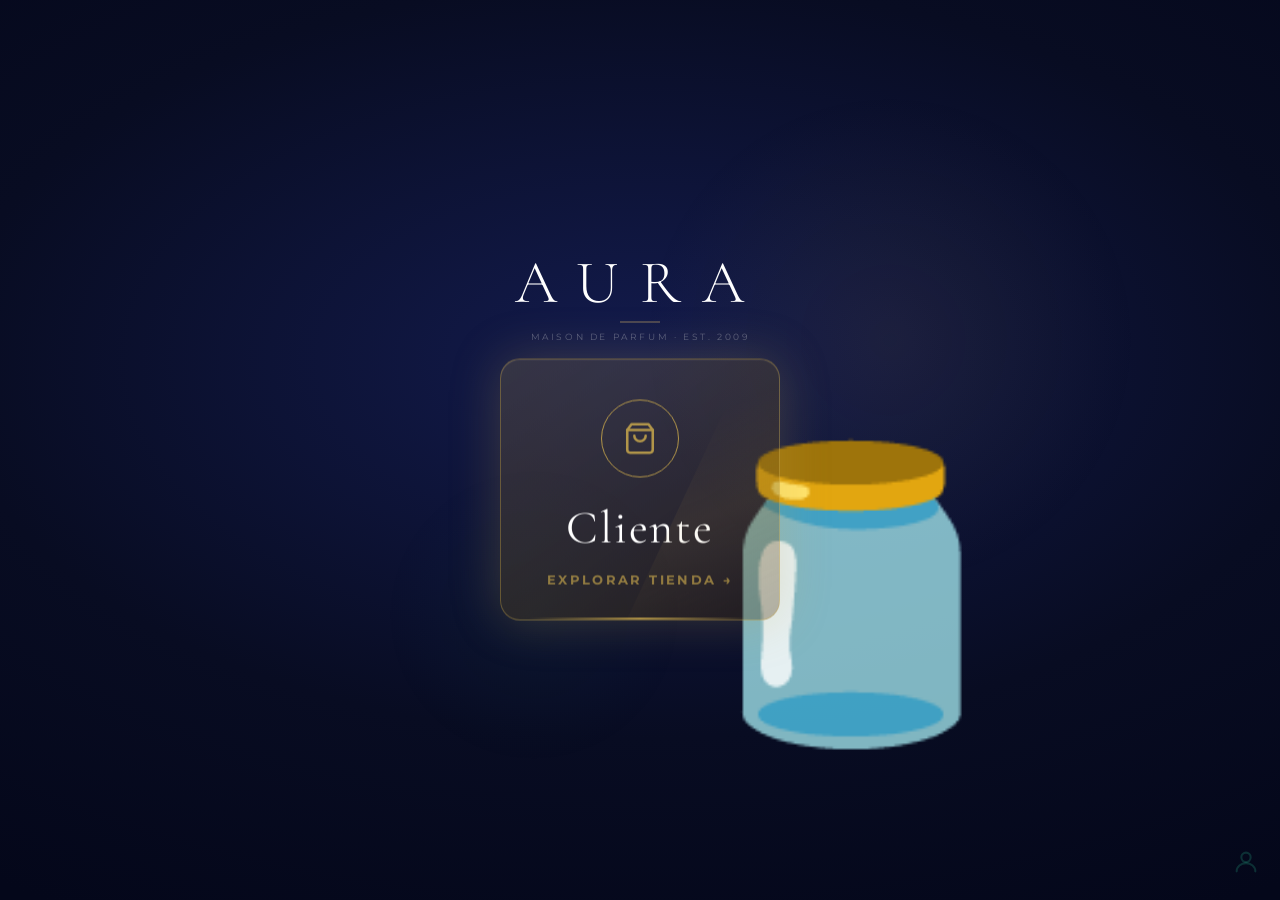
==== commit c9f125b5: "Add files via upload" ====
--- a/index.html
+++ b/index.html
@@ -1225,6 +1225,7 @@
   <script src="https://www.gstatic.com/firebasejs/11.6.1/firebase-database-compat.js" defer></script>
   <script src="https://www.gstatic.com/firebasejs/11.6.1/firebase-firestore-compat.js" defer></script>
   <script src="https://www.gstatic.com/firebasejs/11.6.1/firebase-storage-compat.js" defer></script>
+  <script src="js/splash.js" defer></script>
   <script type="module" src="js/app.js"></script>
 </body>
 
